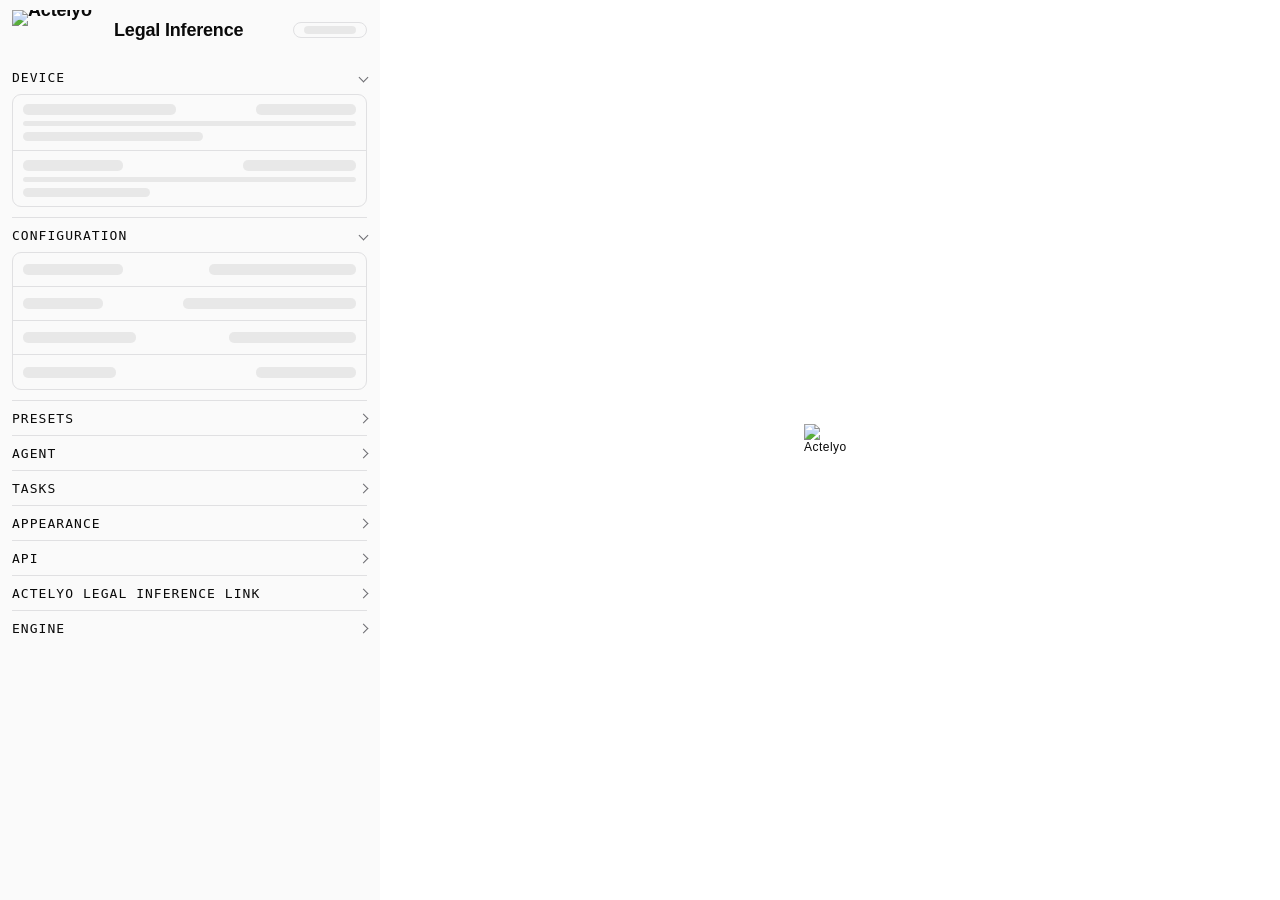
==== internal/ajean/ui/index.html @ d878592f "Integrate Actelyo branding and optional local AI modules" ====
<!doctype html>
<!-- GÉNÉRÉ depuis ui/src/ par tools/assemble-ui (go generate ./internal/ajean) — NE PAS ÉDITER index.html DIRECTEMENT -->
<html lang="fr"><head>
<meta charset="utf-8"><meta name="viewport" content="width=device-width,initial-scale=1,viewport-fit=cover">
<!-- PWA standalone : "Ajouter à l'écran d'accueil" sur iPhone → app plein écran
     SANS la barre d'onglets Safari (indispensable pour enregistrer des démos). -->
<meta name="apple-mobile-web-app-capable" content="yes">
<meta name="mobile-web-app-capable" content="yes">
<meta name="apple-mobile-web-app-status-bar-style" content="black-translucent">
<meta name="apple-mobile-web-app-title" content="Actelyo Legal Inference">
<title>Actelyo Legal Inference</title>
<!-- Favicon (même marque « ajean » que la landing/portail) + icône PWA (écran d'accueil
     iOS). SVG inline pour le favicon, PNG 180×180 en data-URI pour apple-touch-icon
     (iOS n'accepte pas le SVG pour l'icône d'accueil). Aucun fichier externe requis. -->
<link rel="icon" href="/actelyo-logo.png">
<link rel="apple-touch-icon" href="/actelyo-logo.png">
<!-- Manifeste PWA (installabilité Android/desktop + Web Push). iOS s'appuie sur
     les métas apple-* ci-dessus ; le manifeste ne le gêne pas. Servi à la racine
     (web_server.go en local/tunnel, ajean-app sur app.ajean.link). -->
<link rel="manifest" href="manifest.webmanifest">
<!-- Marque le mode PWA AVANT le rendu : la hauteur de coque et le défilement du
     document en dépendent (voir styles.css). ⚠️ On NE PEUT PAS se fier au média
     `display-mode:standalone` : WebKit l'adosse au `display` du MANIFESTE, or cette
     app n'en a pas (elle est en `apple-mobile-web-app-capable`) — en PWA iOS il
     répond donc `browser`. `navigator.standalone` est le signal juste ici ; on
     garde `display-mode` en second pour les PWA Android/desktop à manifeste. -->
<script>try{var pwa=(window.navigator.standalone===true)||(window.matchMedia&&window.matchMedia('(display-mode:standalone)').matches)||(window.matchMedia&&window.matchMedia('(display-mode:fullscreen)').matches);document.documentElement.setAttribute('data-pwa',pwa?'1':'0');}catch(e){document.documentElement.setAttribute('data-pwa','0');}</script>
<!-- Applique le thème AVANT le rendu (pas de flash) : lit le choix persisté. -->
<script>try{var t=localStorage.getItem('ajean-theme')||'light';document.documentElement.setAttribute('data-theme',(t==='dark'||t.endsWith('-dark'))?'dark':'light');['hide-reasoning','hide-tools','fold-tools','hide-side'].forEach(function(k){document.documentElement.setAttribute('data-'+k,localStorage.getItem('ajean-'+k)==='1'?'1':'0')})}catch(e){document.documentElement.setAttribute('data-theme','light');}</script>
<style>
/* ===== Palette =====================================================
   Un seul thème (« Clean ») : noir et blanc, sobre. Deux variantes — claire par
   défaut, sombre via data-theme="dark" sur <html>. Toutes les couleurs de l'UI
   passent par ces variables ; rien d'autre ne code une couleur en dur. */
:root{color-scheme:light;--font:-apple-system,BlinkMacSystemFont,'Segoe UI',Inter,Helvetica,Arial,sans-serif;--mono:ui-monospace,SFMono-Regular,Menlo,Consolas,monospace;--bubble:#f0f0f0;--bg:#ffffff;--panel:#fafafa;--border:#e0e0e2;--text:#0a0a0a;--dim:#6b6b70;--accent:#0a0a0a;--accent-bg:rgba(0,0,0,.05);--row-bg:rgba(0,0,0,.03);--row-bg-on:rgba(0,0,0,.042);--ok:#0a0a0a;--warn:#6b6b6b;--err:#c0392b;--mag:#6b6b6b;--code-bg:#f5f5f5;--danger-bg:#fbeae8;--warn-bg:#f2f2f2;--add:#1a7f37;--add-bg:rgba(26,127,55,.10);--del:#cf222e;--del-bg:rgba(207,34,46,.10)}
[data-theme="dark"]{color-scheme:dark;--bubble:#232326;--bg:#0b0b0c;--panel:#161618;--border:#33333a;--text:#f2f2f4;--dim:#a0a0a8;--accent:#f5f5f5;--accent-bg:rgba(255,255,255,.07);--row-bg:rgba(255,255,255,.04);--row-bg-on:rgba(255,255,255,.055);--ok:#f5f5f5;--warn:#8e8e8e;--err:#f2777a;--mag:#8e8e8e;--code-bg:#000000;--danger-bg:#2e1a19;--warn-bg:#1c1c1c;--add:#4ac26b;--add-bg:rgba(74,194,107,.13);--del:#f85149;--del-bg:rgba(248,81,73,.13)}
/* Safari iOS peint un rectangle gris/noir sur TOUT élément touché (bouton, lien,
   résumé de section, bulle repliable…). C'est un retour tactile par défaut, hors
   de notre charte et impossible à styler : on le coupe. Nos états :active/:focus
   restent, eux, gérés élément par élément. */
*{box-sizing:border-box;-webkit-tap-highlight-color:transparent}
/* ⚠️ overflow:hidden sur html/body est INTERDIT EN PWA (tenté puis retiré le
   2026-07-28) : en PWA iOS, si le document ne peut plus défiler, WebKit décale
   TOUTE la mise en page à l'ouverture du clavier pour montrer le champ actif —
   la carte de saisie se retrouve plaquée en haut de l'écran. Le rebond
   élastique du document est le prix à payer ; il est cosmétique, le clavier
   ne l'est pas.
   Laisser le document défiler se paie cher, et EN PWA AUSSI : la coque y fait
   956 pt (obligatoire pour que la carte atteigne le bas de l'écran) alors que la
   fenêtre de mise en page n'en fait que 894 → il reste 62 pt de document
   défilable en permanence, même avec un fil VIDE, et la carte de saisie — posée
   en bottom:0 dans le body — part avec au lieu de rester collée en bas.
   On coupe donc le défilement du document PARTOUT (2026-07-29). Le fil, lui,
   défile toujours dans #chat, qui borne son rebond (overscroll:contain).
   ⚠️ SI LE CLAVIER iOS SE REMET À TOUT DÉCALER EN PWA, c'est ce overflow:hidden
   qu'il faut rouvrir en premier — c'était le compromis d'origine. */
/* Hauteur de la coque : elle DIFFÈRE entre PWA et navigateur, il faut les deux.
   - PWA (écran d'accueil) : 100vh, et SURTOUT ni 100dvh ni 100%. Mesuré sur
     iPhone (2026-07-28) : la vue web couvre tout l'écran (956 pt — le contenu
     passe bien sous l'horloge), mais la fenêtre de mise en page ne fait que
     894 pt et reste calée en haut. Or 100dvh ET 100% valent tous deux 894 → il
     restait une bande morte de 62 pt (= la zone sûre du haut) en bas de l'écran,
     sous la carte de saisie. 100vh se réfère au GRAND viewport (956) : la seule
     unité juste dans ce cas.
   - Navigateur (barre d'URL + barre d'outils visibles) : 100vh vaut justement ce
     GRAND viewport, donc la coque dépasse la zone réellement visible → le
     document défile alors que le fil est vide, et le bas de la carte de saisie
     (modèle / contexte) est coupé. Ici c'est 100dvh qu'il faut : la hauteur
     visible du moment.
   D'où : 100dvh par défaut, et 100vh UNIQUEMENT en PWA.
   ⚠️ Le tri se fait sur l'attribut html[data-pwa] (pose par le script du <head>),
   PAS sur le media `display-mode:standalone` : WebKit adosse ce media au `display`
   du MANIFESTE, or cette app n'en a pas (elle vit en apple-mobile-web-app-capable).
   En PWA iOS il repond donc `browser`, la branche navigateur s'appliquait, et la
   bande morte de 62 pt sous la carte de saisie etait de retour (constate le
   2026-07-29).
   ⚠️ Ne pas y ajouter overflow:hidden : voir plus haut, ça casse le clavier iOS. */
body{margin:0;font-family:var(--font);background:var(--bg);color:var(--text);height:100vh;height:100dvh;overscroll-behavior:none;display:flex;font-size:14px}
html[data-pwa="1"] body{height:100vh}
/* Seul #chat défile ; le document, lui, est figé (cf. l'avertissement ci-dessus).
   Exception PWA : on lui rend son défilement, sinon le clavier iOS casse tout. */
html,body{overflow:hidden}
/* PWA plein écran (viewport-fit=cover) : on décale le contenu des bords pour ne
   pas passer sous l'encoche / la barre système / l'indicateur d'accueil. Les
   env(safe-area-inset-*) valent 0 hors PWA, donc aucun impact ailleurs.
   ⚠️ PAS de padding-bas ici : le composer est posé en bottom:0 DANS le body, donc
   une marge basse le décollerait du bord de l'écran et laisserait une bande de
   fond visible sous la carte (visible seulement en PWA, où l'inset vaut ~34 px).
   L'indicateur d'accueil est esquivé bloc par bloc, en padding INTERNE. */
body{padding:env(safe-area-inset-top) env(safe-area-inset-right) 0 env(safe-area-inset-left)}
/* Listes déroulantes : la LISTE ouverte n'hérite pas du fond de son <select>.
   Plusieurs de nos select sont en background:transparent + color clair (chevron
   discret) : en thème sombre, le navigateur peignait donc du texte clair sur le
   fond blanc par défaut de la liste — illisible (signalé sur « Cache KV », mais
   ça touchait TOUTES les listes déroulantes en sombre). On habille donc les
   <option> eux-mêmes ; color-scheme (posé sur <html>) ne suffit pas dès que le
   select porte des couleurs explicites. */
select{color-scheme:inherit}
option,optgroup{background:var(--panel);color:var(--text)}
.side{width:320px;border-right:1px solid var(--border);padding:16px;padding-bottom:calc(16px + env(safe-area-inset-bottom));overflow-y:auto;flex-shrink:0}
.main{flex:1;display:flex;flex-direction:column;min-width:0}
#menubtn{display:none;position:fixed;top:calc(10px + env(safe-area-inset-top));left:calc(10px + env(safe-area-inset-left));z-index:20;background:var(--panel);border:1px solid var(--border);color:var(--text);width:40px;height:40px;border-radius:6px;font-size:18px;cursor:pointer;touch-action:manipulation}
#backdrop{display:none;position:fixed;inset:0;background:rgba(0,0,0,.5);z-index:10}
/* Pastille « installation en cours » : suit exactement les règles d'affichage
   du bouton ☰ (elle ne sert que quand le panneau est en tiroir, donc caché). */
#lc-chip{display:none;align-items:center;gap:6px;position:fixed;top:calc(10px + env(safe-area-inset-top));left:calc(58px + env(safe-area-inset-left));z-index:20;max-width:60vw;background:var(--panel);border:1px solid var(--accent);color:var(--accent);height:40px;padding:0 12px;border-radius:6px;font-size:12px;cursor:pointer}
#lc-chip .lc-chip-lbl{overflow:hidden;text-overflow:ellipsis;white-space:nowrap}
#lc-chip .lc-chip-x{flex:none;font-weight:700}
#lc-chip.failed{border-color:var(--err);color:var(--err)}
@media (max-width:720px){
  .side{position:fixed;inset:0 auto 0 0;width:80%;max-width:320px;z-index:15;transform:translateX(-100%);transition:transform .2s;background:var(--bg);padding-top:calc(16px + env(safe-area-inset-top));padding-left:calc(16px + env(safe-area-inset-left))}
  .side.open{transform:translateX(0)}
  #menubtn,#backdrop.open{display:block}
  #lc-chip:not([hidden]){display:flex}
  body.drawer-open #menubtn,body.drawer-open #lc-chip{display:none}
  .main{width:100%}
  #chat{padding:60px 8px 12px}
  .msg{max-width:92%}
  #chat .msg.assistant,#chat .msg.reasoning{max-width:100%}
  #inputbar{padding:8px;gap:4px}
  #send,#stop{width:36px;padding:0}
  /* Petit écran (menu replié en tiroir) : on masque l'aide clavier — inutile et
     ça prend de la place. Elle reste visible sur desktop. */
  #sendhint{display:none}
  /* …sauf quand elle annonce que le modèle charge : là c'est une information
     d'état, pas un rappel de raccourci. */
  #sendhint.waiting{display:block}
}
/* Desktop : menu plus large et bulles (badges) un peu plus grosses. */
@media (min-width:721px){
  .side{width:380px}
  .preset-meta .ctag,.preset-meta .qtag,.preset-meta .rtag,.preset-meta .btag,.preset-meta .captag{font-size:11px;padding:2px 9px;border-radius:9px}
  .preset-meta .ctag svg,.preset-meta .rtag svg,.preset-meta .btag svg{width:11px;height:11px}
  /* Sur desktop (tags en 11px), 1.35em ferait des icônes trop grosses : on les
     ramène à 1.2em pour qu'elles épousent la hauteur du texte. Mobile inchangé. */
  .preset-meta .captag svg{width:1.2em;height:1.2em}
}
h1{margin:0;font-size:18px;color:var(--accent)}
/* Logo : « AJEAN » dessiné en pixels (SVG 4x5 par lettre, trait d'un module). Le « A »
   reste un bloc à part : il apparaît en glissant quand le mode agent est actif. */
#brand{display:inline-flex;align-items:center}
#brand svg{height:10px;width:auto;display:block;shape-rendering:crispEdges;fill:currentColor}
#brand-word{display:inline-flex;color:var(--accent)}
#ver{font-size:10px;font-weight:400;color:var(--dim);margin-left:7px;letter-spacing:0;align-self:flex-end;line-height:1;position:relative;top:1px}
.sidehead{display:flex;align-items:center;justify-content:space-between;gap:8px;margin-bottom:18px}
/* pastille d'état service, en haut à droite de la barre latérale */
.statuspill{display:inline-flex;align-items:center;gap:6px;font-size:11px;padding:3px 10px;border-radius:999px;border:1px solid var(--border);background:var(--panel);color:var(--dim);font-weight:600;white-space:nowrap;cursor:pointer}
.statuspill.ok{color:var(--ok);border-color:color-mix(in srgb,var(--ok) 45%,transparent);background:color-mix(in srgb,var(--ok) 12%,transparent)}
.statuspill.err{color:var(--err);border-color:color-mix(in srgb,var(--err) 45%,transparent);background:color-mix(in srgb,var(--err) 12%,transparent)}
.statuspill.loading{color:var(--warn);border-color:color-mix(in srgb,var(--warn) 45%,transparent);background:color-mix(in srgb,var(--warn) 12%,transparent)}
.statuspill.loading .dot{animation:pulse 1s ease-in-out infinite}
@keyframes pulse{0%,100%{opacity:1}50%{opacity:.25}}
.statuspill .dot{width:7px;height:7px;border-radius:50%;background:currentColor}
/* en-tête + bouton d'ajout de skill (toujours visible) */
.skillshead{display:flex;align-items:center;justify-content:space-between;margin:12px 0 5px}
.skillshead>span{font-size:11.5px;color:var(--dim);font-weight:600}
.addbtn{font-size:11px;padding:4px 11px;background:var(--panel);color:var(--dim);border:1px solid var(--border);border-radius:999px;cursor:pointer;line-height:1.3;letter-spacing:.02em}
.addbtn:hover{border-color:var(--dim);color:var(--text);background:var(--accent-bg)}
.mem-count{font-size:10px;color:var(--dim);font-weight:400;letter-spacing:0;text-transform:none;font-family:var(--font);margin-left:4px}
/* Titre de sous-section (Mémoire / Accès internet) : simple libellé, PAS de trait
   (le trait est réservé aux sections principales — cf. `details`). La séparation
   visuelle vient de la carte de lignes qui suit (.slist). */
/* Barre « Voir la mémoire » : libellé à gauche, bouton « + ajouter » à droite.
   Pas de chevron : la liste s'ouvre sous la ligne, ça se voit. */
.pages-bar{display:flex;align-items:center;gap:8px;cursor:pointer;user-select:none;padding:7px 0;margin-top:4px}
.pages-bar .pages-title{font-size:11.5px;color:var(--dim);font-weight:600}
.pages-bar .addbtn{margin-left:auto}
.mem-search{width:100%;box-sizing:border-box;background:var(--panel);color:var(--text);border:1px solid var(--border);border-radius:6px;padding:5px 9px;font:inherit;font-size:12px;margin:0 0 6px}
.mem-search:focus{outline:none;border-color:var(--accent)}
.mem-list{max-height:240px;overflow-y:auto;overscroll-behavior:contain}
.mem-more{font-size:11px;color:var(--dim);text-align:center;padding:6px 0 2px}
.ask-overlay{position:fixed;inset:0;background:rgba(0,0,0,.45);z-index:60;display:flex;align-items:center;justify-content:center;padding:20px}
.ask-box{background:var(--bg);border:1px solid var(--border);border-radius:10px;width:100%;max-width:420px;padding:20px;box-shadow:0 12px 40px rgba(0,0,0,.18)}
.ask-title{font-size:15px;font-weight:600;color:var(--text);margin-bottom:8px}
.ask-msg{font-size:13px;color:var(--dim);line-height:1.5;white-space:pre-wrap;word-break:break-word}
.ask-input{width:100%;box-sizing:border-box;margin-top:12px;background:var(--panel);color:var(--text);border:1px solid var(--border);border-radius:6px;padding:9px 11px;font:inherit;font-size:13px}
.ask-input:focus{outline:none;border-color:var(--accent)}
.ask-actions{display:flex;justify-content:flex-end;gap:8px;margin-top:18px}
.ask-actions button{margin:0;padding:7px 16px}
.ask-ok{border-color:var(--accent);color:var(--accent)}
.ask-ok.danger{border-color:var(--err);color:var(--err)}
#brand-a{display:inline-flex;line-height:0;color:var(--text);margin-right:2px}
/* Mode agent : le A passe en couleur d'accent (il était masqué hors agent,
   la marque se lisant alors « AJEAN »). L'état agent reste signalé par sa
   pastille dans les réglages. */
#brand.agent #brand-a{color:var(--accent)}
/* interrupteur (switch) */
/* Sous-groupe du mode agent (Mémoire, Accès internet, Serveurs MCP, Paramètres).
   MÊME grammaire que « Machine » ou « Apparence » : étiquette de groupe NUE
   au-dessus, puis UNE carte .slist qui porte toutes les lignes. Auparavant
   chaque sous-groupe était une carte qui embarquait son propre titre et du
   contenu libre aux marges variables — quatre îlots décollés au lieu d'une
   colonne régulière. Le grisé « agent désactivé » se pose sur le GROUPE
   (étiquette comprise), plus sur la carte seule. */
.gated-group{margin:0 0 10px;transition:opacity .15s}
.gated-group.gated{opacity:.4;pointer-events:none;filter:grayscale(.4)}
/* Gate d'UNE ligne (ex. compactage/machines dans « Paramètres ») : même effet que
   le groupe, mais appliqué à la .switchrow seule pour qu'une ligne voisine non gatée
   (la notification) reste pleinement active dans la même carte. */
.switchrow.gated{opacity:.4;pointer-events:none;filter:grayscale(.4);transition:opacity .15s}
.switch{position:relative;display:inline-block;width:36px;height:20px;flex:none}
.switch input{position:absolute;opacity:0;width:0;height:0}
/* Piste décochée : un gris franc (pas --border), sinon le pavé blanc ne se
   détache pas du rail en mode clair. Même teinte que .pe-sl. */
.switch .slider{position:absolute;inset:0;background:color-mix(in srgb,var(--dim) 55%,transparent);border-radius:999px;transition:background .25s ease}
.switch .slider::before{content:"";position:absolute;width:14px;height:14px;left:3px;top:3px;background:#fff;border-radius:50%;transition:transform .25s ease;box-shadow:0 1px 2px rgba(0,0,0,.25)}
.switch input:checked + .slider{background:var(--accent)}
.switch input:checked + .slider::before{transform:translateX(16px);background:var(--bg)}
.switch input:focus-visible + .slider{box-shadow:0 0 0 2px var(--bg),0 0 0 4px var(--accent)}
h2{margin:20px 0 8px;font-size:11px;color:var(--dim);text-transform:uppercase;letter-spacing:.1em;font-weight:600}
details>summary::-webkit-details-marker{display:none}
/* Bouton « + » d'ajout de preset (dans la barre de titre, à côté du chevron).
   La croix est DESSINÉE (deux filets via ::before/::after) et non un glyphe « + »
   texte, qui se posait de travers et changeait de largeur selon la police — même
   raison que .iconbtn. Petit carré arrondi, centrage parfait par fl<->box, discret
   au repos (couleur atténuée, fond du panneau) et accent au survol. */
.preset-add{display:none;position:relative;flex:none;box-sizing:border-box;
  width:24px;height:24px;padding:0;margin:0 6px 0 0;font-size:0;
  background:var(--panel);color:var(--dim);border:1px solid var(--border);border-radius:7px;
  cursor:pointer;transition:border-color .15s ease,color .15s ease,background .15s ease}
/* Bouton wifi « API externe » : même gabarit que le +, placé juste à sa gauche.
   La marge auto pousse le duo (wifi + le +) contre le bord droit du résumé. */
.preset-ext{display:none;align-items:center;justify-content:center;flex:none;box-sizing:border-box;
  width:24px;height:24px;padding:0;margin:0 -3px 0 auto;
  background:var(--panel);color:var(--dim);border:1px solid var(--border);border-radius:7px;
  cursor:pointer;transition:border-color .15s ease,color .15s ease,background .15s ease}
.preset-ext:hover{border-color:var(--accent);color:var(--accent);background:var(--accent-bg)}
.preset-ext:active{transform:scale(.92)}
details[open]>summary>.preset-ext{display:inline-flex}
/* Icône wifi devant le nom d'un preset externe dans la liste. */
.preset-wifi{display:inline-flex;align-items:center;margin-right:5px;color:var(--accent);vertical-align:-2px}
/* ── Modal Mémoire ─────────────────────────────────────────────────────────── */
.mem-head-title{display:flex;align-items:center;gap:8px}
.mem-head-ic{flex:none;color:var(--accent)}
/* Espacement piloté par des marges EXPLICITES (gap:0) : le rythme vertical est
   ainsi maîtrisé bloc par bloc, généreux, sans dépendre d'un gap uniforme. */
#mem-modal .modal-body{display:flex;flex-direction:column;gap:0;padding:20px}
.mem-intro{font-size:12.5px;line-height:1.55;margin:0 0 18px;color:var(--dim)}
/* Sélecteur de mode mémoire : cartes-lignes (icône ronde + titre + sous-titre +
   pastille radio). Un rail horizontal écrasait les libellés ; une simple liste
   faisait « stagiaire ». Ligne active : liseré accent, fond légèrement teinté,
   icône pleine accent, pastille radio remplie. */
.mem-seg{display:flex;flex-direction:column;gap:8px;margin:0 0 12px}
.mem-opt{position:relative;display:flex;align-items:center;gap:12px;padding:11px 13px;border:1px solid var(--border);
  border-radius:12px;cursor:pointer;background:var(--panel);
  transition:border-color .15s ease,background .15s ease,transform .06s ease}
.mem-opt:hover{border-color:var(--dim)}
.mem-opt:active{transform:scale(.994)}
.mem-opt:has(input:checked){border-color:var(--accent);background:var(--accent-bg)}
.mem-opt input{position:absolute;opacity:0;width:0;height:0;pointer-events:none}
/* Icône sans cadre (un fond de pastille faisait un carré grisâtre plus sombre que
   la carte). Juste le trait, en --dim, qui passe à --accent quand sélectionné. */
.mem-ic{flex:0 0 auto;width:22px;display:grid;place-items:center;color:var(--dim);transition:color .15s ease}
.mem-opt:has(input:checked) .mem-ic{color:var(--accent)}
.mem-ic svg{width:20px;height:20px}
.mem-body{flex:1;min-width:0;display:flex;flex-direction:column;gap:2px}
.mem-opt-t{font-size:13.5px;font-weight:600;color:var(--text);line-height:1.2}
.mem-opt:has(input:checked) .mem-opt-t{color:var(--accent)}
.mem-opt-d{font-size:11.5px;line-height:1.35;color:var(--dim)}
.mem-radio{flex:0 0 auto;width:18px;height:18px;border-radius:50%;border:2px solid var(--border);
  display:grid;place-items:center;transition:border-color .15s ease}
.mem-opt:has(input:checked) .mem-radio{border-color:var(--accent)}
.mem-radio::after{content:"";width:8px;height:8px;border-radius:50%;background:var(--accent);
  transform:scale(0);transition:transform .15s ease}
.mem-opt:has(input:checked) .mem-radio::after{transform:scale(1)}
.mem-note{font-size:11px;color:var(--dim);margin:0 2px 20px}
/* Nom du projet consulté quand on ouvre la mémoire d'un AUTRE projet (pastille). */
.mem-proj:not(:empty){margin-left:8px;padding:2px 8px;border:1px solid var(--border);border-radius:999px;
  font-size:11px;font-weight:600;color:var(--dim)}
.mem-pages-head{display:flex;align-items:center;justify-content:space-between;gap:10px;margin:0 0 14px;
  padding-top:18px;border-top:1px solid var(--border)}
.mem-pages-title{font-size:11px;text-transform:uppercase;letter-spacing:.07em;color:var(--dim);font-weight:600}
.mem-add-btn{display:inline-flex;align-items:center;gap:6px;flex:none;margin:0;padding:8px 13px;font-size:12.5px;font-weight:600;
  border-radius:9px;border:1px solid var(--border);background:transparent;color:var(--accent);cursor:pointer;
  transition:border-color .12s ease,background .12s ease}
.mem-add-btn svg{flex:none}
.mem-add-btn:hover{border-color:var(--accent);background:color-mix(in srgb,var(--accent) 12%,transparent)}
.mem-add-btn:active{transform:scale(.96)}
#mem-modal .mem-search{width:100%;box-sizing:border-box;margin:0 0 14px;padding:10px 12px}
#mem-modal .mem-list{display:flex;flex-direction:column;gap:10px;max-height:44vh;overflow:auto;margin:0;padding:2px 0}
#mem-modal .mem-list>.muted{font-size:12px;padding:18px 2px;text-align:center}
.mem-item{display:flex;align-items:center;gap:13px;padding:14px 16px;border:1px solid var(--border);border-radius:13px;
  background:transparent;cursor:pointer;transition:border-color .12s ease,background .12s ease}
.mem-item:hover{border-color:var(--accent);background:color-mix(in srgb,var(--accent) 6%,transparent)}
.mem-item-ic{flex:none;display:flex;align-items:center;color:var(--dim)}
.mem-item:hover .mem-item-ic{color:var(--accent)}
.mem-item-main{flex:1;min-width:0}
.mem-item-name{font-size:13.5px;font-weight:600;color:var(--text);white-space:nowrap;overflow:hidden;text-overflow:ellipsis;line-height:1.35}
.mem-item-desc{font-size:11.5px;color:var(--dim);white-space:nowrap;overflow:hidden;text-overflow:ellipsis;margin-top:4px;line-height:1.4}
/* Le ⋮ des pages mémoire : les règles de révélation de .sess-menu-btn ciblent
   .sess-row, pas .mem-item → il restait à opacity:0 (invisible sur desktop). On le
   montre en permanence (discret), plein au survol / focus. */
.mem-item .sess-menu-btn{flex:none;margin-left:2px;opacity:.55}
.mem-item:hover .sess-menu-btn,.mem-item:focus-within .sess-menu-btn{opacity:1}
.preset-add::before,.preset-add::after{content:"";position:absolute;top:50%;left:50%;
  background:currentColor;border-radius:1px}
.preset-add::before{width:10px;height:1.5px;transform:translate(-50%,-50%)}
.preset-add::after{width:1.5px;height:10px;transform:translate(-50%,-50%)}
.preset-add:hover{border-color:var(--accent);color:var(--accent);background:var(--accent-bg)}
.preset-add:active{transform:scale(.92)}
details[open]>summary>.preset-add{display:inline-flex}
.tag{display:inline-block;padding:2px 8px;border-radius:10px;font-size:11px;background:var(--panel);border:1px solid var(--border)}
.tag.ok{color:var(--ok);border-color:var(--ok)}
.tag.err{color:var(--err);border-color:var(--err)}
button{background:var(--panel);color:var(--text);border:1px solid var(--border);border-radius:6px;padding:6px 10px;font:inherit;cursor:pointer;margin:2px}
button:hover{border-color:var(--accent);color:var(--accent)}
button:disabled{opacity:.5;cursor:not-allowed}
.row{display:flex;gap:4px;flex-wrap:wrap}
.preset{display:flex;align-items:center;justify-content:space-between;gap:6px;padding:6px 10px;border:1px solid var(--border);border-radius:6px;margin:4px 0;cursor:pointer;background:var(--panel)}
.preset:hover{border-color:var(--accent)}
.preset.active{border-color:var(--accent);color:var(--accent);border-width:1.5px;padding:5.5px 9.5px}
.preset>span{flex:1;min-width:0;overflow:hidden;text-overflow:ellipsis;white-space:nowrap}
.preset>button{flex-shrink:0}
/* Liste de lignes cliquables (presets, pages mémoire) posée à fleur de carte :
   une pile de petites cartes bordées faisait « trop de carrés » là où le reste
   du menu aligne des lignes séparées par un filet. L'actif se signale par un
   voile et un liseré à gauche, plus par un cadre propre. */
.rowlist>.preset{border:0;border-radius:0;margin:0;padding:6px 10px;background:transparent}
.rowlist>.preset:not(:last-child){border-bottom:1px solid var(--border)}
.rowlist>.preset:hover{background:var(--row-bg)}
.rowlist>.preset.active{position:relative;background:var(--row-bg-on);color:var(--text);font-weight:600}
/* La carte (.slist) laisse volontairement déborder son contenu (menus), elle ne
   rogne donc pas ses coins : c'est la LIGNE de bord qui porte l'arrondi, sinon
   le voile dépasse l'angle de la carte. */
.rowlist:first-child>.preset:first-child{border-radius:8px 8px 0 0}
.rowlist:last-child>.preset:last-child{border-radius:0 0 8px 8px}
.rowlist:first-child:last-child>.preset:only-child{border-radius:8px}
/* Liseré de gauche : un trait DROIT (pas un arc) qui court sur TOUTE la hauteur
   de la ligne. Donc pas de box-shadow interne (l'arrondi le courberait) mais un
   élément à part, aux bords francs, que l'arrondi de la ligne de bord se
   contente de ROGNER — il se perd dans l'angle au lieu de le suivre. */
.rowlist>.preset{overflow:hidden}
.rowlist>.preset.active::before,.rowlist>.preset.pending::before{content:"";position:absolute;
  left:0;top:0;bottom:0;width:3px;background:var(--text)}
/* La liste est REDESSINÉE à chaque rafraîchissement : une transition ne jouerait
   pas (l'élément vient de naître), d'où des @keyframes d'entrée. Le liseré entre
   en glissant depuis la gauche, le voile et la puce arrivent en fondu.
   ⚠️ Elles ne sont posées QUE via .sel-anim, classe mise par loadPresets le seul
   redessin où la sélection a bougé : sans ça elles repartaient à chaque
   rafraîchissement et la puce clignotait en continu. */
@keyframes bar-in{from{transform:translateX(-100%)}to{transform:translateX(0)}}
@keyframes row-in{from{background:transparent}}
@keyframes dot-in{from{opacity:0;transform:scale(.3)}to{opacity:1;transform:scale(1)}}
.sel-anim.active::before,.sel-anim.pending::before{animation:bar-in .26s cubic-bezier(.2,.7,.3,1) both}
.rowlist>.preset.sel-anim.active,.rowlist>.preset.sel-anim.pending{animation:row-in .26s ease-out both}
.sel-anim .preset-dot{animation:dot-in .26s cubic-bezier(.2,1.5,.5,1) both}
/* Bascule en cours : la ligne visée s'allume DÉJÀ (le clic doit se voir tout de
   suite), mais sa barre reste EN RETRAIT — même blanc, opacité plus basse, et
   elle respire. Le service met plusieurs secondes à redémarrer : la barre pleine
   (plus la puce) est réservée au preset vraiment actif. */
.rowlist>.preset.pending{position:relative;background:var(--row-bg);color:var(--text);font-weight:600}
.rowlist>.preset.pending::before{animation:bar-breathe 1.5s ease-in-out infinite}
.rowlist>.preset.sel-anim.pending::before{
  animation:bar-in .26s cubic-bezier(.2,.7,.3,1) both,bar-breathe 1.5s ease-in-out .26s infinite}
@keyframes bar-breathe{0%,100%{opacity:.5}50%{opacity:.2}}
/* Ligne à deux étages (titre + étiquettes) : l'interligne interne suffit, on
   resserre donc le haut et le bas. */
.rowlist>.preset .preset-meta{margin-top:4px}
/* Messages et « voir plus » de la liste : alignés sur le retrait des lignes. */
.rowlist>.muted,.rowlist>.mem-more{padding:9px 10px}
.preset-info{flex:1;min-width:0}
.preset-name{min-width:0;overflow-wrap:anywhere;word-break:break-word}
/* Puce du preset actif : disque dessiné en CSS (le caractère « ● » dépend de la
   police du système — plus petit et plus bas sous Windows que sous macOS). */
.preset-dot{display:inline-block;width:7px;height:7px;border-radius:50%;
  background:currentColor;margin:0 7px 0 0;flex-shrink:0;
  /* ⚠️ PAS `vertical-align:middle` : ce mot-clé se cale sur la HAUTEUR D'X de la
     police, qui n'est pas la même d'un système à l'autre (Segoe UI sous Windows
     vs SF sous macOS) — la puce tombait trop bas sur PC. Un décalage EN LONGUEUR
     part de la ligne de base et ne dépend que de la taille de texte : même
     rendu partout. .34em ≈ milieu des capitales, moins la moitié du disque. */
  vertical-align:calc(.34em - 3.5px)}
/* Icône d'engrenage : centrée verticalement sur la ligne (sa silhouette ronde se
   lit bien au milieu de son coin, là où le crayon penché tirait de travers). */
.preset-edit{flex-shrink:0;display:inline-flex;align-items:center;justify-content:center;
  margin:0 -2px 0 0;padding:4px;line-height:0;background:transparent;border:none;opacity:.55}
.preset-edit:hover{opacity:1;color:var(--accent);background:transparent}
.preset-meta{display:flex;align-items:center;gap:6px;margin-top:3px;flex-wrap:wrap}
.ctag{flex-shrink:0;display:inline-flex;align-items:center;gap:3px;font-size:9px;padding:1px 6px;border:1px solid var(--border);color:var(--dim);border-radius:8px;letter-spacing:.03em}
.qtag{flex-shrink:0;font-size:9px;padding:1px 6px;border:1px solid var(--border);color:var(--dim);border-radius:8px;letter-spacing:.03em;text-transform:uppercase}
.rtag{flex-shrink:0;display:inline-flex;align-items:center;gap:3px;font-size:9px;padding:1px 6px;border:1px solid var(--border);color:var(--dim);border-radius:8px;letter-spacing:.03em}
.btag{flex-shrink:0;display:inline-flex;align-items:center;gap:3px;font-size:9px;padding:1px 6px;border:1px solid var(--border);color:var(--dim);border-radius:8px;letter-spacing:.03em}
/* Bulle « capacités » : regroupe les icônes vision (œil) et raisonnement (ampoule)
   d'un preset, dans une pastille au même style que les autres tags (issue #35). */
.captag{flex-shrink:0;display:inline-flex;align-items:center;gap:5px;font-size:9px;padding:1px 6px;border:1px solid var(--border);color:var(--dim);border-radius:8px}
/* Caractère invisible : donne à la bulle la MÊME hauteur de ligne de texte que
   les autres tags, indépendamment de la taille de l'icône (qui reste centrée). */
.captag::before{content:"\200b";margin-right:-5px}
/* Icônes dimensionnées en em : elles suivent le font-size du tag (9px base, 11px
   desktop via la media query) → la bulle a EXACTEMENT la même hauteur que les
   autres tags, qui eux se dimensionnent au texte. */
.captag svg{display:block;width:1.35em;height:1.35em}
/* Réordonnancement des presets (SortableJS). Le clone qui suit le curseur est
   bien mis en avant (fond + ombre + contour accent) ; l'emplacement cible reste
   discret pour montrer où ça va tomber. */
.preset-drag{cursor:grabbing;background:var(--row-bg-on);border:none;border-radius:6px;box-shadow:0 6px 18px rgba(0,0,0,.35);outline:none;opacity:1}
.preset-ghost{opacity:.35}
.preset-chosen{cursor:grabbing}
/* Petit « ? » d'aide : bulle au survol/clic au lieu d'un pavé de texte permanent. */
.help{display:inline-flex;align-items:center;justify-content:center;width:15px;height:15px;margin-left:6px;flex-shrink:0;font-size:10px;font-weight:600;line-height:1;color:var(--dim);border:1px solid var(--border);border-radius:50%;cursor:help;user-select:none;vertical-align:middle}
.help:hover{color:var(--accent);border-color:var(--accent)}
/* La bulle est ancrée à la ligne (.switchrow position:relative), pas au « ? »,
   pour rester alignée au bord gauche du panneau et ne pas déborder. */
.help>.tip{display:none;position:absolute;z-index:40;left:0;right:0;top:calc(100% + 2px);padding:8px 10px;background:var(--bg);border:1px solid var(--border);border-radius:6px;font-size:11px;font-weight:400;line-height:1.4;color:var(--text);box-shadow:0 4px 16px rgba(0,0,0,.15);white-space:normal;text-align:left;text-transform:none;letter-spacing:normal;font-family:var(--font);cursor:auto}
.help:hover>.tip,.help:focus>.tip,.help.open>.tip{display:block}
.kv{display:flex;justify-content:space-between;gap:10px;padding:9px 12px;border-bottom:1px solid var(--border);font-size:13px;min-height:38px;align-items:center}
.kv span:first-child{color:var(--text);flex-shrink:0}
.kv:last-child{border-bottom:0}
/* direction:rtl tronque par la GAUCHE (on garde la fin d'un chemin long), mais
   inversait l'ordre des groupes : « 18,2 / 24 Go » s'affichait « Go 24 / 18,2 ».
   unicode-bidi:plaintext rend chaque valeur dans son sens naturel tout en
   gardant l'ancrage à droite. */
.kv span:last-child{overflow:hidden;text-overflow:ellipsis;white-space:nowrap;direction:rtl;unicode-bidi:plaintext;text-align:right;min-width:0;color:var(--dim)}
.bar{height:5px;background:var(--border);border-radius:3px;overflow:hidden;margin:0}
.bar>div{height:100%;background:var(--accent)}
#chat{flex:1;min-height:0;overflow-y:auto;overscroll-behavior:contain;padding:20px;display:flex;flex-direction:column;gap:14px}
:root{--col:max(20px,calc(50% - 450px))}
@media (max-width:720px){#chat{padding:60px 8px 12px}}
.msg{max-width:80%;padding:10px 14px;border-radius:10px;white-space:pre-wrap;word-wrap:break-word;line-height:1.45}
.msg.assistant,.msg.reasoning{white-space:normal}
.msg .body{overflow-wrap:anywhere;word-break:break-word}
.msg.user{align-self:flex-end;background:var(--bubble);color:var(--text)}
.msg.user .label{color:var(--dim)}
.msg.assistant{align-self:flex-start;background:var(--panel);border:1px solid var(--border)}
.msg.assistant.errmsg{border-color:rgba(248,81,73,.55);background:rgba(248,81,73,.08);color:var(--err)}
.msg .body>*{margin:1em 0}
.msg .body>*:first-child{margin-top:0}
.msg .body>*:last-child{margin-bottom:0}
.msg .body h1,.msg .body h2,.msg .body h3,.msg .body h4{font-weight:600;line-height:1.25;margin:1.2em 0 .5em}
.msg .body h1{font-size:1.3em} .msg .body h2{font-size:1.15em} .msg .body h3{font-size:1em} .msg .body h4{font-size:.95em}
.msg .body ul,.msg .body ol{padding-left:1.4em}
.msg .body li{margin:.15em 0}
.msg .body li>p{margin:0}
.msg.assistant .body code{background:var(--code-bg);padding:1px 5px;border-radius:3px;font-size:.9em;overflow-wrap:anywhere;word-break:break-word}
.msg.assistant .body pre,.msg.reasoning .body pre{position:relative;background:var(--code-bg);border:1px solid var(--border);border-radius:6px;padding:10px;overflow-x:auto;max-width:100%;margin:.5em 0}
.copybtn{position:absolute;bottom:6px;right:6px;font-size:11px;padding:3px 8px;margin:0;background:var(--panel);border:1px solid var(--border);color:var(--dim);border-radius:5px;opacity:.5;transition:opacity .15s,color .15s}
.msg.assistant .body pre:hover .copybtn,.msg.reasoning .body pre:hover .copybtn,.msg.tool .body pre:hover .copybtn{opacity:1}
.copybtn:hover{border-color:var(--accent);color:var(--accent)}
.copybtn.done{color:var(--ok);border-color:var(--ok);opacity:1}
.msg.assistant .body pre code,.msg.reasoning .body pre code{background:transparent;padding:0;font-size:.85em;line-height:1.4}
.msg.assistant .body blockquote{border-left:3px solid var(--border);padding:0 0 0 10px;margin:.4em 0;color:var(--dim)}
.msg.assistant .body a{color:var(--accent);text-decoration:none}
.msg.assistant .body a:hover{text-decoration:underline}
.msg.assistant .body table{border-collapse:collapse;margin:.5em 0}
.msg.assistant .body th,.msg.assistant .body td{border:1px solid var(--border);padding:4px 8px}
.msg.assistant .body hr{border:none;border-top:1px solid var(--border);margin:.6em 0}
#scrollbtn{position:absolute;bottom:80px;right:20px;background:var(--panel);border:1px solid var(--border);color:var(--accent);width:36px;height:36px;border-radius:50%;cursor:pointer;display:none;font-size:16px;z-index:5}
#scrollbtn.show{display:block}
.msg.reasoning{align-self:flex-start;background:transparent;border:1px dashed var(--border);color:var(--mag);font-size:12px;max-width:90%;overflow-wrap:anywhere;word-break:break-word}
.msg.tool{align-self:flex-start;background:transparent;border:1px dashed var(--border);max-width:90%;white-space:normal;padding:8px 12px;font-size:12px;overflow-wrap:anywhere;word-break:break-word}
.msg.tool .tool-head{font-size:12px;color:var(--accent);font-weight:600;margin-bottom:6px}
/* ===== Diff des écritures (outil edit / mémoire) ==================
   Lignes ajoutées en vert, retirées en rouge, contexte neutre. Les couleurs
   viennent de variables : chaque thème peut les ajuster (clair vs sombre). */
.msg.tool pre.diff{display:block;padding:0;overflow-x:auto;background:var(--code-bg)}
.msg.tool pre.diff .dl{display:block;padding:1px 10px;white-space:pre-wrap;word-break:break-word;color:var(--dim)}
.msg.tool pre.diff .dl.add{color:var(--add);background:var(--add-bg)}
.msg.tool pre.diff .dl.del{color:var(--del);background:var(--del-bg)}
/* Marqueur +/- dans sa propre gouttière, séparé du texte (évite le « + - » collé
   sur une ligne dont le contenu commence par une puce « - »). */
.msg.tool pre.diff .dl .op{display:inline-block;width:1.2em;flex:0 0 auto;opacity:.5;user-select:none;text-align:left}
.msg.tool pre.diff .dl .tx{white-space:pre-wrap}
/* Écriture en direct : le bloc se remplit ligne à ligne pendant que le modèle
   tape. Seule la dernière ligne est en fondu (.fresh) — animer tout le bloc à
   chaque nouvelle ligne le ferait clignoter. Hauteur bornée + scroll auto en
   bas (voir 08-chat-render.js) pour qu'un long script ne pousse pas le fil. */
.msg.tool pre.diff.live .dl.fresh{animation:difffresh .18s ease-out}
@keyframes difffresh{from{opacity:0;transform:translateY(2px)}to{opacity:1;transform:none}}
@media (prefers-reduced-motion:reduce){.msg.tool pre.diff.live .dl.fresh{animation:none}}
.diff-count{margin-left:8px;letter-spacing:0;text-transform:none}
.diff-count .a{color:var(--add)}
.diff-count .d{color:var(--del)}
.msg.tool .tool-sub{font-size:10px;color:var(--dim);text-transform:uppercase;letter-spacing:.1em;margin:8px 0 4px}
.msg.tool pre{position:relative;background:var(--code-bg);border:1px solid var(--border);border-radius:6px;padding:8px 10px;overflow:auto;margin:0;max-height:280px}
.msg.tool pre code{background:transparent;padding:0;font-size:.82em;line-height:1.4;white-space:pre}
.msg.tool .tool-caret{color:var(--accent);animation:toolblink 1s step-end infinite}
.msg.tool .tool-wait{font-size:12px;color:var(--dim);margin-top:8px;animation:toolblink 1.2s ease-in-out infinite}
@keyframes toolblink{0%,100%{opacity:.45}50%{opacity:1}}
/* Indicateur « le modèle travaille » : UN seul point qui pulse (grossit et
   rétrécit), à l'endroit où l'assistant va écrire. La progression détaillée
   (chrono, tokens, vitesse) vit dans la ligne d'état persistante #genstatus. */
.msg.typing{display:inline-flex;gap:8px;align-items:center;padding:14px 16px}
.msg.typing .dot{width:8px;height:8px;border-radius:50%;background:var(--dim);animation:pulsedot 1.15s infinite ease-in-out}
@keyframes pulsedot{0%,100%{transform:scale(.55);opacity:.45}50%{transform:scale(1);opacity:1}}
/* Compactage du contexte : le MÊME indicateur, juste étiqueté (le point passe
   en accent, un libellé apparaît à côté). Un seul objet à l'écran, au bon
   endroit — pas de bannière qui doublonne. */
.msg.typing.compacting .dot{background:var(--accent)}
.msg.typing .tlabel{animation:tlabelfade 1.6s ease-in-out infinite;font-size:12px;color:var(--accent);margin-left:1px;white-space:nowrap}
@keyframes tlabelfade{0%,100%{opacity:.6}50%{opacity:1}}
/* Ligne d'état de génération (façon Claude Code) : posée DANS le fil, en dernier,
   donc juste SOUS le texte de l'IA. Reste affichée pendant toute la génération et
   montre point pulsant + chrono + tokens produits + vitesse en direct. Pendant la
   génération, la bulle de points redondante du fil est masquée (ce point-ci sert
   d'indicateur) — sauf en compactage, qui porte son propre libellé. */
.genstatus{display:flex;align-items:center;gap:8px;margin-top:-8px;font-family:var(--mono);font-size:10.5px;letter-spacing:.02em;color:var(--dim)}
/* Logo AJEAN (le J du favicon : la barre + le carré du pied), en accent, SANS
   animation — simple marque à côté des mesures. */
.genstatus .jlogo{width:16px;height:16px;flex:none;color:var(--accent)}
.genstatus .jlogo rect{fill:currentColor}
#chat.genon .msg.typing:not(.compacting){display:none}
/* Compactage : MÊME barre, texte « compactage… » en accent, logo dont l'opacité
   baisse puis remonte (fondu, pas de zoom) pour montrer que ça travaille. */
.genstatus.compacting{color:var(--accent)}
.genstatus.compacting .jlogo{animation:jpulse 1.1s ease-in-out infinite}
@keyframes jpulse{0%,100%{opacity:1}50%{opacity:.25}}
/* Trace laissée DANS le fil quand le contexte a été compacté : un séparateur
   discret, à sa place chronologique — un toast qui disparaît ne dit pas OÙ la
   coupure a eu lieu. */
.compact-mark{display:flex;align-items:center;gap:10px;margin:14px 2px;font-size:11px;color:var(--dim);letter-spacing:.04em;animation:cmarkin .35s ease}
.compact-mark::before,.compact-mark::after{content:"";flex:1;height:1px;background:var(--border)}
@keyframes cmarkin{from{opacity:0;transform:translateY(-4px)}to{opacity:1;transform:none}}
/* --- Message en attente d'accusé serveur ---------------------------------
   Affiché DÈS l'appui sur envoyer, en gris et légèrement effacé : le message
   ne disparaît plus le temps de l'aller-retour. La classe est retirée quand le
   flux renvoie l'événement `user`, et la bulle reprend sa couleur pleine —
   signal net que c'est bien parti. */
.msg.user.pending{opacity:.45;transition:opacity .2s ease}
.msg.user.pending .label{font-style:italic}

/* --- Voile de chargement du fil ------------------------------------------
   Couvre la zone du chat tant que le replay n'est pas fini. Sans lui, une
   connexion lente donne un chat vide indiscernable d'une conversation vide. */
/* Voile toujours présent (display:flex), mais invisible et inerte hors chargement.
   On anime l'OPACITÉ (et la visibilité) pour un fondu propre à la disparition : le
   fil apparaît en douceur dessous, plus d'apparition « sèche ». */
#chat-loading{position:absolute;inset:0;z-index:6;display:flex;flex-direction:column;
  align-items:center;justify-content:center;gap:12px;background:var(--bg);
  color:var(--dim);font-size:12px;letter-spacing:.04em;pointer-events:none;
  opacity:0;visibility:hidden;transition:opacity .38s ease,visibility .38s ease}
#chat-loading.show{opacity:1;visibility:visible}
@media (prefers-reduced-motion:reduce){#chat-loading{transition:none}}
/* Accueil du fil vide. Posé en surimpression du chat (et non DANS le fil) pour ne
   pas perturber le défilement ni le rendu du replay ; pointer-events:none pour
   qu'il ne vole jamais un clic à la zone de saisie. Il vit sous le voile de
   chargement (z-index plus bas) : jamais les deux visibles en même temps. */
#chat-empty{position:absolute;inset:0 0 150px;z-index:3;display:none;flex-direction:column;
  align-items:center;justify-content:center;gap:10px;pointer-events:none;
  opacity:0;transition:opacity .35s ease}
#chat-empty.show{display:flex;opacity:1}
/* Le clone perd les règles d'id de #brand (les id sont retirés), dont l'espace
   entre le « A » et le mot : on le repose ici, à l'échelle du logo agrandi
   (2 px pour 10 px de haut → 4 px pour 20 px), sinon le A s'encastre dans le J. */
#ce-logo{display:inline-flex;align-items:center;gap:4px;color:var(--text)}
#ce-logo svg{height:20px;width:auto;display:block;shape-rendering:crispEdges;fill:currentColor}
#ce-logo .ce-word{display:inline-flex;color:var(--accent)}
#ce-title{font-size:14px;color:var(--dim);letter-spacing:.03em}
/* Voile de chargement : la marque « J » (favicon) en GRAND qui pulse (même pulsation
   que le logo de compactage, @keyframes jpulse). Remplace l'ancien texte + points.
   #cl-logo EST le SVG (viewBox 0 0 12 12). */
#cl-logo{width:52px;height:52px;display:block;color:var(--accent);fill:currentColor;
  shape-rendering:crispEdges;animation:jpulse 1.1s ease-in-out infinite}
@media (prefers-reduced-motion:reduce){#cl-logo{animation:none;opacity:.7}}
.cl-dots{display:inline-flex;gap:5px;align-items:center}
.cl-dots span{width:7px;height:7px;border-radius:50%;background:var(--dim);animation:typingdot 1.2s infinite ease-in-out}
.cl-dots span:nth-child(2){animation-delay:.16s}
.cl-dots span:nth-child(3){animation-delay:.32s}
/* Les 3 points « qui sautent » du voile de chargement. Ce keyframes avait disparu
   (renommé/supprimé lors d'un ménage), laissant l'animation pointer dans le vide →
   points figés. On le redéfinit : petit saut vers le haut, échelonné par les délais
   ci-dessus. */
@keyframes typingdot{0%,80%,100%{transform:translateY(0);opacity:.45}40%{transform:translateY(-6px);opacity:1}}
.msg .label{font-size:10px;color:var(--dim);text-transform:uppercase;letter-spacing:.1em;margin-bottom:4px;display:block}
/* Bulles repliables (reasoning / tool) : une fois la réponse arrivée, on les
   replie en douceur pour désencombrer le fil, tout en gardant le label (et son
   compteur de tokens) cliquable pour redéplier. */
.msg.collapsible .label{cursor:pointer;user-select:none;margin-bottom:0}
/* Shimmer « voile blanc » façon Claude/DeepSeek : tant que la bulle travaille
   (.working), un dégradé clair balaye l'étiquette de gauche à droite. On clippe
   le dégradé sur le texte (background-clip:text) et on déplace sa position. Base
   dim pour rester secondaire, pic clair (--text) pour le reflet. Le repli retire
   .working → l'étiquette redevient statique.
   ⚠️ Le clip s'applique sur le .txt SEUL, pas sur tout le .label : sur iOS/Safari,
   -webkit-background-clip:text clippe AUSSI les enfants non-texte (notre SVG), donc
   l'icône disparaissait tant que la bulle était active et ne revenait qu'à la fin.
   En ciblant le texte, l'icône (sœur du .txt) reste visible pendant l'animation. */
#chat .msg.collapsible.working .label .txt{
  background:linear-gradient(90deg,var(--dim) 0%,var(--dim) 30%,var(--text) 50%,var(--dim) 70%,var(--dim) 100%);
  background-size:300% 100%;background-repeat:no-repeat;
  -webkit-background-clip:text;background-clip:text;
  -webkit-text-fill-color:transparent;color:transparent;
  animation:labelshimmer 2s linear infinite;
}
/* Rester dans [0%,100%] : hors de cette plage le dégradé ne couvre plus tout le
   texte et les lettres non couvertes s'effacent. Avec un fond 300% + bande
   étroite, aux deux bornes le reflet est HORS du texte (invisible), et la pause
   70%→100% espace les passages : le bouclage va d'invisible à invisible, donc
   aucune saccade. */
@keyframes labelshimmer{0%{background-position:100% 0}70%,100%{background-position:0% 0}}
@media (prefers-reduced-motion:reduce){
  #chat .msg.collapsible.working .label .txt{animation:none;background:none;-webkit-text-fill-color:var(--dim);color:var(--dim)}
}
/* ===== Barre latérale ==============================================
   Colonne de réglages dense : 12 sections repliées doivent tenir sans faire
   défiler. Un seul gabarit, repris des listes de la modale de preset.
   Hauteurs : en-tête de section 34 px, ligne de réglage 34 px. */
.side{padding:10px 12px}
/* ⚠️ Le raccourci `padding` ci-dessus écrase les esquives d'encoche posées plus
   haut (règles tiroir). Quand la barre est un TIROIR (téléphone, ou mode
   « barre en tiroir » sur ordinateur), elle est en position:fixed : le padding
   du <body> ne la protège pas, il faut donc reposer les env() ici — sinon
   « AJEAN » et la pastille d'état passent sous l'encoche en PWA iOS. */
@media (max-width:720px){
  .side{padding:calc(10px + env(safe-area-inset-top)) 12px calc(10px + env(safe-area-inset-bottom)) calc(12px + env(safe-area-inset-left))}
}
[data-hide-side="1"] .side{padding:calc(10px + env(safe-area-inset-top)) 12px calc(10px + env(safe-area-inset-bottom)) calc(12px + env(safe-area-inset-left))}
.sidehead{margin-bottom:10px}

/* --- En-tête de section --- */
details{margin:0;border-top:1px solid var(--border)}
details:first-of-type{border-top:0}
details[open]{padding-bottom:10px}
details>summary{display:flex;align-items:center;gap:8px;height:34px;font-size:13px;font-weight:500;
  color:var(--text);cursor:pointer;list-style:none;user-select:none}
.stitle{flex:1;min-width:0;overflow:hidden;text-overflow:ellipsis;white-space:nowrap}
/* Tous les titres du menu (sections ET étiquettes de groupe) s'écrivent de la
   MÊME façon : monospace, capitales, même interlettrage. La casse vient du CSS,
   pas du HTML, pour qu'aucun libellé ne puisse diverger. Seule la taille et la
   couleur distinguent les deux niveaux. */
.stitle,.subhead,.io-cap,.pages-bar .pages-title,.skillshead>span{
  font-family:var(--mono);text-transform:uppercase;letter-spacing:.08em}
/* Pastille d'état d'une section (mode agent, accès internet, MCP, accès distant).
   Un point + un mot, dans une pilule — l'ancien couple « on / off » en étiquette
   carrée se lisait mal et jurait avec le reste du menu. Actif = pilule pleine
   (inversée), inactif = contour discret. */
.sbadge{flex:none;display:inline-flex;align-items:center;gap:5px;
  font-family:var(--font);font-size:9.5px;font-weight:600;text-transform:uppercase;letter-spacing:.06em;
  padding:2px 8px;border-radius:999px;border:1px solid var(--border);color:var(--dim);background:transparent;white-space:nowrap}
.sbadge::before{content:"";width:5px;height:5px;border-radius:50%;background:currentColor;opacity:.55}
.sbadge.on{background:var(--text);border-color:var(--text);color:var(--bg)}
.sbadge.on::before{opacity:1}
.sbadge.warn{color:var(--warn);border-color:color-mix(in srgb,var(--warn) 45%,transparent)}
.sbadge.err{color:var(--err);border-color:color-mix(in srgb,var(--err) 45%,transparent)}
.sbadge:empty{display:none}
/* Dans une étiquette de groupe, la pastille se plaque à DROITE (comme dans les
   titres de section, où .stitle occupe la place) au lieu de coller au libellé.
   L'ordre visuel reste : libellé · « ? » · … · pastille. */
.subhead .sbadge{margin-left:auto;order:2}
.subhead .help{order:1}
details>summary::-webkit-details-marker{display:none}
details>summary:hover{color:var(--dim)}
/* Chevron : un carré dont on n'affiche que deux côtés. Il pivote AUTOUR DE SON
   CENTRE (aucune translation), sinon il se décale en tournant. */
details>summary::after{content:"";flex:none;width:6px;height:6px;
  border-right:1.5px solid var(--dim);border-bottom:1.5px solid var(--dim);
  transform:rotate(-45deg);transition:transform .18s ease}
details[open]>summary::after{transform:rotate(45deg)}

/* --- Étiquette de groupe : une seule règle pour toutes les variantes --- */
.subhead,.io-cap,.pages-bar .pages-title,.skillshead>span{position:relative;display:flex;align-items:center;
  font-size:11px;font-weight:600;color:var(--dim);margin:10px 2px 5px}
.io-cap{margin:0 2px 5px}
/* ⚠️ APRÈS la règle commune ci-dessus, qui pose une marge haute/basse : dans une
   LIGNE de carte, elle décalait le libellé vers le bas au lieu de le centrer. */
.pages-bar .pages-title{margin:0}
/* Étiquette de groupe en tête d'un sous-groupe du mode agent : elle suit une
   carte, elle a donc besoin de son air normal — mais pas d'un cumul de marges. */
.gated-group>.subhead:first-child{margin-top:12px}
/* Une étiquette de groupe qui suit immédiatement le titre de section n'a pas
   besoin de reprendre de l'air : le titre en a déjà donné. */
details>summary+.subhead{margin-top:4px}
.io-group{margin-top:8px}
/* AJEAN LINK — mise en avant des avantages (état non connecté) + rappel discret
   (état connecté). Monochrome : accent noir/blanc, aucune couleur en dur. */
.link-perks-head{font-size:13px;font-weight:600;color:var(--text);margin:2px 0 10px}
.link-perks{display:flex;flex-direction:column;gap:11px;margin:0 0 12px}
.link-perk{display:flex;gap:10px;align-items:flex-start}
.link-perk-i{flex:none;width:27px;height:27px;border-radius:8px;display:flex;align-items:center;justify-content:center;background:var(--accent-bg);color:var(--accent)}
.link-perk-i svg{width:15px;height:15px}
.link-perk-t{font-size:12.5px;font-weight:600;color:var(--text)}
.link-perk-d{font-size:11.5px;line-height:1.45;color:var(--dim);margin-top:1px}
.link-price{font-size:11px;color:var(--dim);margin-top:8px}
.link-perks-mini{font-size:11px;color:var(--dim);line-height:1.5;margin-top:10px;padding-top:9px;border-top:1px solid var(--border)}

/* --- Carte de liste --- */
/* overflow VISIBLE : les infobulles (« ? ») sont positionnées en absolu par
   rapport à la ligne, un débordement caché les TRONQUERAIT — elles doivent
   pouvoir déborder de la carte. Les lignes n'ont pas de fond propre, l'arrondi
   n'a donc rien à rogner. */
.slist{background:var(--panel);border:1px solid var(--border);border-radius:9px;
  overflow:visible;margin:0 0 8px}
.slist:last-child{margin-bottom:0}
/* Contenu libre (champ + boutons) : le rembourrage passe sur la carte. */
.slist.pad{padding:8px 10px}
.slist.pad>:first-child{margin-top:0}
.slist.pad>:last-child{margin-bottom:0}
/* Contenu libre posé DANS une carte de lignes (champs Crawl4AI, liste MCP,
   pages mémoire) : même rembourrage et même filet de séparation qu'une ligne,
   pour qu'il ne flotte pas au milieu de la carte. */
.slist>.rowbody{padding:9px 10px}
.slist>.rowbody:not(:first-child),.slist>.pages-bar:not(:first-child){border-top:1px solid var(--border)}
/* …sauf juste après une ligne de réglage : elle porte DÉJÀ son filet bas, les
   deux se cumuleraient en un trait double. */
.slist>.switchrow+.rowbody,.slist>.switchrow+.pages-bar{border-top:0}
.slist>.rowbody>:first-child{margin-top:0}
.slist>.rowbody>:last-child{margin-bottom:0}
.slist>.pages-bar{min-height:34px;padding:4px 10px;margin-top:0}
/* Contrôle posé à droite d'une ligne (liste « mode » de la mémoire) : même place
   que l'interrupteur, largeur ajustée au contenu. */
.switchrow>.sctl{margin-left:auto;order:2;width:auto;max-width:62%}

/* --- Ligne de réglage : hauteur constante, contrôle à droite --- */
.switchrow{position:relative;display:flex;align-items:center;gap:10px;min-height:34px;padding:6px 0;
  font-size:12.5px;cursor:pointer;user-select:none}
.slist>.switchrow{padding:6px 10px}
.slist>.switchrow:not(:last-child){border-bottom:1px solid var(--border)}
/* Filet HAUT explicite : pour une ligne qui suit le navigateur de pages
   (.pages-bar/.mem-pages-body ne portent pas de filet bas), sinon elle se colle
   à la liste au-dessus sans séparation. */
.slist>.switchrow.septop{border-top:1px solid var(--border)}
.switchrow .switch{margin-left:auto;order:2;flex:none}
.switchrow>span:first-child{min-width:0}

/* --- Bloc de statistique (GPU, RAM) --- */
.stat{padding:9px 10px;display:flex;flex-direction:column;gap:6px}
.stat:not(:last-child){border-bottom:1px solid var(--border)}
/* La RAM vit dans son propre conteneur (masqué quand l'info manque) : le filet
   de séparation se pose donc sur le conteneur, pas entre deux .stat frères. */
#ram-details{border-top:1px solid var(--border)}
.stat-h{display:flex;align-items:baseline;justify-content:space-between;gap:10px}
.stat-n{font-size:12.5px;color:var(--text);overflow:hidden;text-overflow:ellipsis;white-space:nowrap}
.stat-v{flex:none;font-size:12.5px;color:var(--text);font-variant-numeric:tabular-nums}
.stat-s{font-size:11px;color:var(--dim)}
/* Skeleton de chargement (jauges VRAM/RAM, configuration…) : bloc gris arrondi
   avec un reflet qui BALAYE via transform. On n'anime pas un background-position
   (iOS ne le rend pas de façon fiable — même piège que la ligne d'activité). La
   teinte est dérivée de --text, donc correcte en clair comme en sombre. Les
   fonctions de rendu remplacent ensuite ce contenu, le skeleton disparaît seul. */
.skel{position:relative;overflow:hidden;border-radius:5px;background:color-mix(in srgb,var(--text) 7%,transparent)}
.skel::after{content:"";position:absolute;inset:0;transform:translateX(-100%);background:linear-gradient(90deg,transparent,color-mix(in srgb,var(--text) 11%,transparent),transparent);animation:skel-sweep 1.2s ease-in-out infinite}
@keyframes skel-sweep{100%{transform:translateX(100%)}}
.skel-line{display:inline-block;height:11px;vertical-align:middle}
.skel-bar{height:5px;border-radius:3px}
@media (prefers-reduced-motion:reduce){.skel::after{animation:none}}
/* Fondu du PREMIER rendu réel (remplacement du skeleton) : l'arrivée des données
   ne « claque » plus. Appliqué une seule fois (voir swapContent), pas à chaque
   sondage — sinon la zone clignoterait toutes les 3 s. */
.fadein{animation:skel-fadein .7s cubic-bezier(.22,.61,.36,1) both}
@keyframes skel-fadein{from{opacity:0}to{opacity:1}}
@media (prefers-reduced-motion:reduce){.fadein{animation:none}}

/* --- Lignes clé / valeur (config active) --- */
.kv{display:flex;align-items:center;justify-content:space-between;gap:10px;min-height:34px;
  padding:6px 10px;border-bottom:1px solid var(--border);font-size:12.5px}
.kv:last-child{border-bottom:0}
.kv span:first-child{color:var(--text);flex-shrink:0}

/* --- Champs et boutons --- */
.sctl,.io-input{width:100%;background:var(--bg);color:var(--text);border:1px solid var(--border);
  border-radius:7px;padding:7px 9px;font:inherit;font-size:12.5px}
.sctl:focus,.io-input:focus{outline:none;border-color:var(--dim)}
textarea.sctl{min-height:76px;resize:vertical;line-height:1.5}
.side button:not(.preset-edit):not(.addbtn):not(.preset-add):not(.preset-ext):not(.copybtn):not(.iconbtn){font-size:12px;padding:6px 10px;border-radius:7px}
.side .row{display:flex;gap:6px;align-items:center;margin:6px 0}
.side .row .sctl,.side .row .io-input{flex:1;min-width:0}
/* Bouton d'action à côté d'un champ (copier, ouvrir) : un CARRÉ à la hauteur du
   champ, icône au trait centrée. Le glyphe seul (⧉, ↗) dans un bouton texte se
   posait de travers et changeait de largeur d'une police à l'autre. */
.iconbtn{flex:none;display:inline-flex;align-items:center;justify-content:center;
  width:34px;height:34px;padding:0;margin:0;color:var(--dim);background:var(--panel);
  border:1px solid var(--border);border-radius:9px;cursor:pointer}
.iconbtn:hover{color:var(--text);border-color:var(--dim);background:var(--accent-bg)}
.iconbtn svg{width:15px;height:15px;display:block}
.side .btn-danger-o{border-color:var(--err);color:var(--err)}
.side .btn-danger-o:hover{background:var(--danger-bg);border-color:var(--err);color:var(--err)}
.side .muted{font-size:11.5px;line-height:1.5}

/* ===== Réglages d'affichage ======================================
   Chaque option est un interrupteur indépendant (Apparence), porté par un
   attribut sur <html> et persisté dans localStorage + /api/prefs :
     data-hide-reasoning : masque les bulles de raisonnement
     data-hide-tools     : masque les bulles d'appel d'outil
     data-fold-tools     : les garde repliées (déplia­bles au clic)
     data-hide-side      : barre latérale en tiroir, même sur ordinateur
   Quand raisonnement et outils sont masqués, l'activité reste signalée par
   l'indicateur de frappe (.msg.typing) maintenu pendant tout le tour. */
[data-hide-reasoning="1"] #chat .msg.reasoning{display:none}
[data-hide-tools="1"] #chat .msg.tool{display:none}
/* Barre latérale en tiroir sur TOUTES les tailles d'écran : mêmes règles que
   la version mobile, activées par l'attribut au lieu de la largeur. */
[data-hide-side="1"] .side{position:fixed;inset:0 auto 0 0;width:80%;max-width:320px;z-index:15;transform:translateX(-100%);transition:transform .2s;background:var(--bg);padding-top:calc(16px + env(safe-area-inset-top));padding-left:calc(16px + env(safe-area-inset-left));border-right:1px solid var(--border)}
@media (min-width:721px){[data-hide-side="1"] .side{width:380px;max-width:380px}}
/* Le bouton ☰ est posé au-dessus du fil : on dégage le haut de la
   conversation pour qu'il ne recouvre aucun message. */
@media (min-width:721px){html[data-hide-side="1"] #chat{padding-top:28px}}
[data-hide-side="1"] .side.open{transform:translateX(0)}
[data-hide-side="1"] #menubtn{display:block}
[data-hide-side="1"] #lc-chip:not([hidden]){display:flex}
[data-hide-side="1"] #backdrop.open{display:block}
[data-hide-side="1"] body.drawer-open #menubtn,[data-hide-side="1"] body.drawer-open #lc-chip{display:none}
[data-hide-side="1"] .main{width:100%}
/* Hauteur animée en JS (mesure scrollHeight → 0) plutôt que grid 1fr→0fr qui
   peut « dépasser ». overflow:hidden clippe le contenu pendant tout le repli.
   width revient à auto SANS délai à l'ouverture (pas de saut), et passe à 0
   APRÈS le fold (width 0s .3s) à la fermeture pour rétrécir la bulle au label. */
/* height ET width sont animées (en px, pilotées en JS via scrollHeight/scrollWidth)
   → repli/dépli fluide en diagonale. overflow:hidden clippe pendant l'animation. */
.msg.collapsible .bodywrap{overflow:hidden;transition:height .42s cubic-bezier(.4,0,.2,1),width .42s cubic-bezier(.4,0,.2,1),opacity .3s ease,margin-top .42s cubic-bezier(.4,0,.2,1);opacity:1;margin-top:4px}
.msg.collapsible .bodywrap>.body{min-width:0}
.msg.collapsible.collapsed .bodywrap{opacity:0;margin-top:0}
/* Composer = un seul bloc cohérent : barre de contexte intégrée en tête (fine
   ligne de progression pleine largeur affleurant le bord) + zone de saisie. */
#composer{border-top:1px solid var(--border);background:var(--panel)}
/* La jauge est un ENFANT de #ctxmeta (et non plus un frère au-dessus) : ainsi
   elle peut être clippée par la forme arrondie du bloc — indispensable au
   thème ChatGPT où elle sert de bord bas de carte. Position/rendu inchangés
   pour les autres thèmes : filet collé en haut de la ligne de contexte. */
#ctxtrack{position:absolute;top:0;left:0;right:0;height:3px;background:var(--panel);overflow:hidden}
#ctx-fill{height:100%;width:0%;background:var(--ok,#3a7);transition:width .3s,background .3s}
#ctxmeta{position:relative;display:flex;align-items:center;justify-content:flex-end;gap:10px;padding:8px 12px 0}
#ctx-compact{display:none;margin:0;padding:2px 10px;font-size:10px;background:var(--warn-bg);border-color:var(--warn,#c93)}
#inputbar{padding:8px 12px;display:flex;gap:8px}
/* Astuce clavier sous la saisie (style repris du HTML : un thème doit pouvoir
   changer ses marges, ce qu'un style en ligne empêchait). */
#sendhint{padding:0 12px 6px;font-size:10px;text-align:center;opacity:.7}
/* Moteur pas encore prêt : l'aide clavier cède la place à l'état du chargement. */
#sendhint.waiting{opacity:1;color:var(--dim)}
#input{flex:1;background:var(--panel);color:var(--text);border:1px solid var(--border);border-radius:6px;padding:10px;font:inherit;resize:none;min-height:56px;max-height:200px;overflow-y:hidden}
#input:focus{outline:none;border-color:var(--accent)}
#send,#stop{width:36px;padding:0}
.muted{color:var(--dim);font-size:13px}
#toast{position:fixed;bottom:20px;left:50%;transform:translateX(-50%);z-index:50;background:var(--panel);border:1px solid var(--border);padding:8px 16px;border-radius:8px;opacity:0;transition:opacity .2s;pointer-events:none;box-shadow:0 8px 30px rgba(0,0,0,.18)}
#toast.show{opacity:1}
@keyframes spin{from{transform:rotate(0)}to{transform:rotate(360deg)}}
/* iOS Safari auto-zoome au focus sur tout champ < 16px. On force 16px sur les
   appareils tactiles uniquement (le desktop garde son rendu, le pinch-zoom
   manuel reste possible). */
@media (hover:none) and (pointer:coarse){
  #input,#sysprompt,#modal input,#modal textarea,#modal select{font-size:16px}
}
/* Appareil TACTILE en PAYSAGE : on réduit nettement tout pour gagner de la place
   (interface « un peu grosse » en horizontal, utile pour enregistrer des démos).
   Détection par (hover:none)+(pointer:coarse)+landscape : infaillible sur tout
   téléphone couché, sans dépendre d'un seuil de largeur/hauteur en pixels (les
   iPhone Pro Max font 932px de large et ~430px de haut, ce qui piégeait les
   seuils précédents). Le desktop (souris) n'est jamais touché.
   NB : la règle iOS 16px anti-zoom plus haut est surchargée ici volontairement
   pour #input — on garde une saisie compacte (le pinch-zoom manuel reste dispo). */
@media (hover:none) and (pointer:coarse) and (orientation:landscape){
  body{font-size:11.5px}
  /* Tiroir latéral : on décale le TIROIR ENTIER après l'encoche (left = inset)
     au lieu de padder à l'intérieur — sinon grosse bordure vide à gauche qui
     rétrécit le contenu. Padding interne normal → largeur utile pleine. */
  .side{width:300px;max-width:300px;left:env(safe-area-inset-left);padding:calc(14px + env(safe-area-inset-top)) 14px calc(14px + env(safe-area-inset-bottom)) 14px}
  #chat{padding:48px 10px 6px;gap:7px}
  .msg{padding:6px 10px;border-radius:8px;max-width:78%}
  #chat .msg.assistant,#chat .msg.reasoning{max-width:88%}
  #inputbar{padding:5px 8px;gap:6px}
  /* PAS de font-size < 16px ici : iOS Safari zoome à la sélection du champ. On
     garde 16px (hérité de la règle anti-zoom) et on compacte via hauteur/padding. */
  #input{min-height:34px;max-height:120px;padding:6px 9px}
  #send,#stop,#plus-btn{width:34px;height:34px;min-height:34px;padding:0}
  #composer .muted{display:none}
  #ctxmeta{padding:3px 10px 0}
  h1{font-size:15px}
  h2,details>summary{font-size:13px}
  #menubtn{width:32px;height:32px;font-size:15px;top:calc(6px + env(safe-area-inset-top))}
  #lc-chip{height:32px;font-size:11px;left:calc(46px + env(safe-area-inset-left));top:calc(6px + env(safe-area-inset-top))}
}
/* --- Backend llama.cpp (2 modes : rapide / optimisée) --------------------- */
.lc-head{font-size:12px;line-height:1.5}
/* Les trois modes sont des LIGNES de la carte d'installation (elles étaient des
   cartes dans une carte) : pas de cadre propre, un filet entre elles, comme
   n'importe quelle ligne de réglage du menu. */
.lc-modes{display:flex;flex-direction:column}
.lc-modes.busy{opacity:.5;pointer-events:none}
.slist>.lc-modes:not(:first-child){border-top:1px solid var(--border)}
.lc-mode{padding:10px;cursor:pointer;transition:background .12s}
.lc-mode:not(:last-child){border-bottom:1px solid var(--border)}
.lc-mode:hover{background:var(--accent-bg)}
.lc-mode-t{font-size:13px;font-weight:600;color:var(--text);display:flex;align-items:center;gap:6px}
/* « conseillé » : pilule PLEINE (texte inversé). En contour, elle héritait du
   gris atténué du thème monochrome et devenait illisible en mode sombre. */
.lc-reco{font-size:9px;font-weight:600;text-transform:uppercase;letter-spacing:.05em;background:var(--text);color:var(--bg);border:1px solid var(--text);border-radius:8px;padding:1px 6px}
.lc-mode-d{font-size:11px;color:var(--dim);margin-top:3px}
/* Hauteur réservée : la ligne d'état arrive après l'appel réseau, sans elle
   les trois cartes grandissaient d'un cran une fois l'état connu. */
.lc-mode-state{font-size:11px;min-height:16px;margin-top:7px;display:flex;align-items:center;gap:12px;flex-wrap:wrap}
.lc-mode-go{color:var(--accent)}
.lc-mode-active-tag{color:var(--accent);font-weight:600}
.lc-update-link{color:var(--dim);text-decoration:none;cursor:pointer}
.lc-update-link:hover{color:var(--accent)}
/* Choix du moteur dans l'éditeur de modèle (3 options : rapide/optimisé/perso) */
.be-opts{display:flex;flex-direction:column;gap:7px;margin:6px 0 8px}
.be-opt{display:flex;align-items:center;gap:8px;font-size:13px;color:var(--text);cursor:pointer}
.be-opt input{margin:0;flex-shrink:0}
.be-note{font-size:11px;color:var(--dim);margin-left:auto}

/* ===== Éditeur de preset — listes groupées façon Réglages iOS ======== */
#modal .modal-card{max-width:520px;overflow:hidden}
.pe-body{padding:18px 16px 24px;display:flex;flex-direction:column;gap:26px;overflow-y:auto;overflow-x:hidden;flex:1;background:var(--bg)}
/* Nombres : pas de flèches natives (spinner), champ épuré. */
.pe-val[type=number]{-moz-appearance:textfield}
.pe-val::-webkit-outer-spin-button,.pe-val::-webkit-inner-spin-button{-webkit-appearance:none;margin:0}
/* Un groupe = un petit titre + une liste encadrée aux coins arrondis. */
.pe-group{display:flex;flex-direction:column;gap:8px}
/* `display:flex` sur la classe l'emporte sur la règle par défaut du navigateur
   pour [hidden] : sans cette ligne, masquer un groupe via l'attribut hidden
   n'avait AUCUN effet visible (section « Cartes graphiques » qui restait
   affichée avec une seule carte). */
.pe-group[hidden]{display:none}
.pe-gh{font-size:12px;font-weight:600;color:var(--dim);padding:0 6px}
.pe-list{background:var(--panel);border:1px solid var(--border);border-radius:12px;overflow:hidden}
/* Ligne : libellé à gauche, contrôle à droite, séparateur fin entre lignes. */
.pe-row{display:flex;align-items:center;gap:14px;min-height:48px;padding:9px 15px}
/* Séparateur porté par la ligne SUIVANTE (border-top), pas par la précédente
   (border-bottom + :not(:last-child)) : `:last-child` compte aussi les lignes
   masquées, donc une ligne repliée gardait sa bordure basse, qui doublait
   celle de la carte. Avec border-top, la bordure est portée par l'élément
   caché lui-même — invisible tant qu'il l'est. */
.pe-row + .pe-row{border-top:1px solid var(--border)}
.pe-row-l{font-size:14px;color:var(--text);flex:1;min-width:0;line-height:1.3}
.pe-row-l .pe-sub{display:block;font-size:11px;color:var(--dim);margin-top:2px}
.pe-row-c{flex:none;display:flex;align-items:center;gap:6px;max-width:62%;justify-content:flex-end}
/* Modèle de draft : le nom de fichier peut être long. On garde le libellé sur UNE
   ligne (largeur naturelle) et on laisse le select céder la place et se tronquer
   (ellipsis) plutôt que d'écraser le libellé qui passait alors sur deux lignes. */
#s-spec-draft-row .pe-row-l{flex:0 0 auto;white-space:nowrap}
#s-spec-draft-row .pe-row-c{flex:1 1 auto;min-width:0;max-width:none;overflow:hidden}
#s-spec-draft-row .pe-selc{min-width:0;overflow:hidden}
/* Valeur éditable sans bordure, alignée à droite (nombre / texte). */
.pe-val{border:none;background:transparent;color:var(--accent);font:inherit;text-align:right;padding:4px 0;width:110px;max-width:44vw}
.pe-val::placeholder{color:var(--dim)}
.pe-val:focus{outline:none}
.pe-unit{font-size:12px;color:var(--dim)}
/* Select sans bordure, avec chevron discret. */
.pe-selc{position:relative;display:flex;align-items:center;max-width:100%}
.pe-selc select{appearance:none;-webkit-appearance:none;border:none;background:transparent;color:var(--accent);font:inherit;text-align:right;text-align-last:right;padding:4px 16px 4px 0;cursor:pointer;max-width:100%;text-overflow:ellipsis}
.pe-selc select:focus{outline:none}
.pe-selc::after{content:"›";position:absolute;right:0;transform:rotate(90deg);color:var(--dim);font-size:14px;pointer-events:none}
/* Variante pleine largeur : la liste native s'ouvre alignée à gauche de la
   ligne (et non collée au bord droit) et le nom de fichier a la place de
   s'afficher en entier. */
.pe-selc.wide{width:100%}
.pe-selc.wide select{flex:1;text-align:left;text-align-last:left;padding-right:18px}
.pe-selc.wide::after{right:2px}
/* Ligne « champ pleine largeur » (Nom, chemin, config brute…). */
.pe-row.stack{flex-direction:column;align-items:stretch;gap:8px}
/* Répartition entre cartes graphiques : UNE barre, sur laquelle on glisse
   directement. Le <input type=range> est posé par-dessus, piste transparente :
   sinon on voyait deux barres superposées (la barre de proportion + la piste
   blanche native du navigateur). Deux teintes du MÊME accent, pas deux
   couleurs — la barre exprime une proportion, pas deux catégories. */
.gpu-split{position:relative;display:flex;align-items:center;height:22px}
.gpu-bar{display:flex;width:100%;height:10px;border-radius:999px;overflow:hidden;background:color-mix(in srgb,var(--dim) 20%,transparent)}
.gpu-bar>span{background:var(--accent);flex:none;min-width:0;transition:width .12s}
.gpu-bar>span.alt{background:color-mix(in srgb,var(--accent) 42%,transparent)}
.gpu-range{position:absolute;inset:0;width:100%;height:22px;margin:0;padding:0;background:transparent;-webkit-appearance:none;appearance:none;cursor:ew-resize}
.gpu-range:focus{outline:none}
.gpu-range::-webkit-slider-runnable-track{height:22px;background:transparent;border:none}
.gpu-range::-moz-range-track{height:22px;background:transparent;border:none}
.gpu-range::-moz-range-progress{background:transparent}
.gpu-range::-webkit-slider-thumb{-webkit-appearance:none;appearance:none;width:16px;height:16px;margin-top:3px;border-radius:50%;background:var(--bg);border:2px solid var(--accent);box-shadow:0 1px 3px rgba(0,0,0,.3);cursor:ew-resize}
.gpu-range::-moz-range-thumb{width:16px;height:16px;border-radius:50%;background:var(--bg);border:2px solid var(--accent);box-shadow:0 1px 3px rgba(0,0,0,.3);cursor:ew-resize}
.gpu-range:focus-visible::-webkit-slider-thumb{box-shadow:0 0 0 3px var(--accent-bg)}
.gpu-range:focus-visible::-moz-range-thumb{box-shadow:0 0 0 3px var(--accent-bg)}
.gpu-legend{display:flex;flex-wrap:wrap;gap:6px 14px;font-size:11.5px;color:var(--dim)}
.gpu-legend i{display:inline-block;width:8px;height:8px;border-radius:2px;background:var(--accent);margin-right:5px}
.gpu-legend i.alt{background:color-mix(in srgb,var(--accent) 42%,transparent)}
.gpu-shares{display:flex;flex-wrap:wrap;gap:10px}
.gpu-share{display:flex;align-items:center;gap:5px;font-size:12px;color:var(--dim)}
.gpu-share input{width:62px;background:var(--bg);color:var(--text);border:1px solid var(--border);border-radius:7px;padding:5px 7px;font:inherit;text-align:right}
.gpu-share input:focus{outline:none;border-color:var(--accent)}
.pe-inp{width:100%;box-sizing:border-box;background:var(--bg);color:var(--text);border:1px solid var(--border);border-radius:8px;padding:9px 11px;font:inherit;transition:border-color .12s,box-shadow .12s}
/* Consigne d'une tâche : textarea posé DIRECTEMENT dans le groupe (pas de cadre
   .pe-list ni de .pe-row autour), donc à ras — on récupère le padding de carte
   inutile et la double bordure. Sa propre bordure (.pe-inp) fait tout le cadre. */
.task-consigne{min-height:260px;resize:vertical;line-height:1.6;padding:12px}
.pe-inp:focus{outline:none;border-color:var(--accent);box-shadow:0 0 0 3px var(--accent-bg)}
.pe-row.stack.plain .pe-inp{border:none;background:transparent;padding:6px 0;font-size:15px}
.pe-row.stack.plain .pe-inp:focus{box-shadow:none}
/* Champ + bouton accolé (téléchargement) — même trait que les autres champs,
   sans pastille colorée qui ressort. */
.pe-inpbtn{display:flex;align-items:stretch}
.pe-inpbtn .pe-inp{border-top-right-radius:0;border-bottom-right-radius:0;border-right:0}
/* Le bouton reprend EXACTEMENT le cadre du champ (mêmes coins, même bordure) :
   sans ça, un thème qui arrondit tous les boutons (ChatGPT) le détachait du
   champ, avec un coin rond au milieu de la paire. */
.pe-inpbtn button{flex:none;margin:0;border:1px solid var(--border);border-radius:0 8px 8px 0;background:var(--panel);color:var(--dim);padding:0 15px;cursor:pointer;font-size:15px;transition:color .12s,border-color .12s,background .12s}
.pe-inpbtn button:hover:not(:disabled){color:var(--bg);background:var(--accent);border-color:var(--accent)}
.pe-inpbtn:focus-within .pe-inp,.pe-inpbtn:focus-within button{border-color:var(--accent)}
.pe-inpbtn button:disabled{opacity:.5;cursor:default}
/* Contrôle segmenté (moteur) façon iOS. */
.pe-seg{display:flex;gap:3px;background:color-mix(in srgb,var(--dim) 16%,transparent);border-radius:9px;padding:3px;width:100%}
.pe-seg>label{flex:1;text-align:center;font-size:13px;font-weight:500;padding:7px 4px;border-radius:7px;cursor:pointer;color:var(--dim);transition:background .12s,color .12s}
.pe-seg>label:has(input:checked){background:var(--panel);color:var(--text);box-shadow:0 1px 2px rgba(0,0,0,.22)}
.pe-seg input{display:none}
.pe-seg .be-note{display:none}
/* Disponibilité des moteurs : une SEULE ligne discrète sous le sélecteur (au lieu
   d'un badge qui cassait chaque pastille sur deux lignes). Colorée en warn. */
.be-avail-note{font-size:11px;color:var(--warn);margin-top:6px;line-height:1.4}
/* Avertissement moteur non installé : encart franc (pas une notif fugace) avec le
   texte d'explication et le bouton d'installation. */
.be-warn{margin-top:8px;padding:9px 11px;border:1px solid color-mix(in srgb,var(--warn) 45%,transparent);background:var(--warn-bg);border-radius:8px;display:flex;flex-direction:column;gap:8px}
.be-warn-t{font-size:12px;line-height:1.45;color:var(--text)}
.be-warn-btn{align-self:flex-start;font-size:12px;padding:5px 12px;border-radius:6px;border:1px solid var(--accent);background:var(--accent-bg);color:var(--text);cursor:pointer}
.be-warn-btn:hover{background:color-mix(in srgb,var(--accent) 12%,transparent)}
.pe-seg-note{font-size:11px;color:var(--dim);padding:0 2px;min-height:14px}
.pe-note{font-size:11px;color:var(--dim);line-height:1.45}
/* Barre de progression (téléchargement de modèle). Sans total connu, elle
   défile en boucle via .indet. */
.pe-bar{height:4px;border-radius:999px;background:color-mix(in srgb,var(--dim) 26%,transparent);overflow:hidden}
.pe-bar>i{display:block;height:100%;width:0;border-radius:999px;background:var(--accent);transition:width .35s linear}
.pe-bar.indet>i{width:35%;animation:pe-bar-slide 1.2s ease-in-out infinite;transition:none}
.pe-bar.done>i{width:100%}
@keyframes pe-bar-slide{0%{margin-left:-35%}100%{margin-left:100%}}
/* Action discrète en texte (annuler un téléchargement…). */
.pe-link{align-self:flex-start;border:none;background:none;padding:0;font:inherit;font-size:11px;color:var(--dim);text-decoration:underline;cursor:pointer}
.pe-link:hover{color:var(--text)}
.pe-link:disabled{opacity:.5;cursor:default;text-decoration:none}
/* Interrupteur à glissière. */
.pe-switch{position:relative;flex:none;width:40px;height:24px}
.pe-switch input{position:absolute;opacity:0;width:0;height:0}
.pe-sl{position:absolute;inset:0;background:color-mix(in srgb,var(--dim) 55%,transparent);border-radius:999px;transition:background .18s}
.pe-sl::before{content:"";position:absolute;width:18px;height:18px;left:3px;top:3px;background:#fff;border-radius:50%;transition:transform .18s;box-shadow:0 1px 3px rgba(0,0,0,.25)}
.pe-switch input:checked+.pe-sl{background:var(--accent)}
.pe-switch input:checked+.pe-sl::before{transform:translateX(16px);background:var(--bg)}
.pe-switch input:focus-visible+.pe-sl{box-shadow:0 0 0 3px var(--accent-bg)}
/* Repli « avancé » / config brute : une ligne cliquable dans un groupe. */
.pe-adv{background:var(--panel);border:1px solid var(--border);border-radius:12px;overflow:hidden}
.pe-adv>summary{cursor:pointer;font-size:14px;color:var(--text);padding:13px 15px;list-style:none;display:flex;align-items:center;user-select:none}
.pe-adv>summary::-webkit-details-marker{display:none}
.pe-adv>summary::after{content:"";margin-left:auto;width:7px;height:7px;border-right:1.5px solid var(--dim);border-bottom:1.5px solid var(--dim);transform:translateY(-2px) rotate(45deg);transition:transform .15s}
.pe-adv[open]>summary::after{transform:translateY(1px) rotate(-135deg)}
.pe-adv[open]>summary{border-bottom:1px solid var(--border)}
.pe-adv .pe-adv-body{padding:14px 15px;display:flex;flex-direction:column;gap:10px}
.pe-adv textarea.pe-inp{min-height:210px;resize:vertical;line-height:1.5;font-family:ui-monospace,SFMono-Regular,Menlo,monospace;font-size:12px;white-space:pre-wrap;overflow-wrap:anywhere;overflow-x:hidden}
/* Ligne « éditer le .env » : chevron de disclosure + textarea de config brute. */
.pe-caret{display:inline-block;width:7px;height:7px;border-right:1.5px solid var(--dim);border-bottom:1.5px solid var(--dim);transform:rotate(-45deg);transition:transform .15s}
.pe-caret.open{transform:rotate(45deg)}
#m-content{min-height:220px;resize:vertical;line-height:1.5;font-family:ui-monospace,SFMono-Regular,Menlo,monospace;font-size:12px;white-space:pre-wrap;overflow-wrap:anywhere;overflow-x:hidden}
/* Page mémoire : le contenu EST le champ principal. On retire la carte .pe-list
   (bordure + fond) qui l'entourait — le textarea a déjà sa propre bordure, ce
   double contour et son padding grignotaient la largeur pour rien. */
#modal.kind-mem #m-raw .pe-list{background:none;border:none;border-radius:0;overflow:visible}
/* padding:0 récupère la largeur ; border-top:none retire la « barre » que la règle
   .pe-row + .pe-row posait au-dessus du textarea (son frère #m-raw-toggle, même
   masqué, reste un .pe-row pour le sélecteur d'adjacence). */
#modal.kind-mem #m-raw-body{padding:0;border-top:none}
/* Nombres avancés : chaque paire label/valeur sur sa propre ligne (réutilise pe-row). */
.pe-adv .pe-list{margin:0}
/* Variante « champ en clair » : page mémoire → le contenu est le champ principal. */
.pe-adv.pe-raw-plain{border:none;background:transparent}
.pe-adv.pe-raw-plain>summary{display:none}
.pe-adv.pe-raw-plain .pe-adv-body{padding:0}
/* Pied de modale. */
.pe-foot{padding:9px 12px;border-top:1px solid var(--border);display:flex;justify-content:space-between;
  align-items:center;gap:8px;flex-wrap:nowrap}
.pe-foot .foot-l{display:flex;align-items:center;gap:8px;min-width:0}
.pe-foot .foot-r{display:flex;gap:8px;flex:none}
.pe-btn{margin:0;padding:7px 15px;font-size:12.5px;border-radius:8px;font-weight:600;cursor:pointer;
  border:1px solid var(--border);background:var(--panel);color:var(--text);white-space:nowrap}
.pe-btn:hover{border-color:var(--dim)}
.pe-btn.primary{border-color:var(--accent);background:var(--accent);color:var(--bg)}
.pe-btn.primary:hover{filter:brightness(1.08)}
/* Suppression : icône seule, en retrait. Un bouton plein « supprimer » pesait
   autant que « enregistrer » alors que c'est l'action rare — et à trois boutons
   larges, le pied passait à deux lignes sur téléphone. */
.pe-del{flex:none;display:inline-flex;align-items:center;justify-content:center;width:32px;height:32px;
  margin:0;padding:0;border:1px solid transparent;border-radius:8px;background:transparent;color:var(--err);cursor:pointer}
.pe-del svg{width:15px;height:15px;display:block}
.pe-del:hover{background:var(--danger-bg);border-color:color-mix(in srgb,var(--err) 40%,transparent)}
/* Bouton-icône NEUTRE du pied de modal (bench…) : même gabarit que la corbeille,
   teinte neutre, survol discret. */
.pe-icon{flex:none;display:inline-flex;align-items:center;justify-content:center;width:32px;height:32px;margin:0;padding:0;border:1px solid transparent;border-radius:8px;background:transparent;color:var(--dim);cursor:pointer}
.pe-icon svg{width:16px;height:16px;display:block}
.pe-icon:hover{background:var(--accent-bg);border-color:var(--border);color:var(--text)}
.pe-icon:disabled{opacity:.5;cursor:default}
/* Option d'une confirmation : une PASTILLE à cocher, pas une case système trackere
   d'un bout de texte. Éteinte : contour discret. Allumée : elle passe au rouge,
   comme l'action destructrice qu'elle étend. Vit dans la boîte de confirmation
   (#ask-check), plus dans le pied de l'éditeur. */
.pe-delmodel{align-self:flex-start;margin-top:14px;display:inline-flex;align-items:center;gap:6px;font-size:11px;font-weight:600;
  letter-spacing:.02em;color:var(--dim);cursor:pointer;white-space:nowrap;
  padding:5px 11px;border:1px solid var(--border);border-radius:999px;background:var(--panel);
  transition:color .12s,border-color .12s,background .12s}
.pe-delmodel input{position:absolute;opacity:0;width:0;height:0}
/* Le point tient lieu de case à cocher : creux au repos, plein une fois coché. */
.pe-delmodel::before{content:"";width:6px;height:6px;border-radius:50%;flex:none;
  border:1px solid currentColor;background:transparent}
.pe-delmodel:hover{color:var(--text);border-color:var(--dim)}
.pe-delmodel:has(input:checked){color:var(--err);border-color:color-mix(in srgb,var(--err) 45%,transparent);background:var(--danger-bg)}
.pe-delmodel:has(input:checked)::before{background:currentColor}
/* Éditeur de preset/mémoire — mise en forme propre du modale */
.modal-ov{position:fixed;inset:0;background:rgba(0,0,0,.45);z-index:30;align-items:center;justify-content:center;padding:20px}
/* Ouverture/fermeture animées. L'état par défaut est l'état FERMÉ ; la classe
   .show (posée par showModal/hideModal) fait jouer la transition dans les deux
   sens — une @keyframes n'aurait animé que l'ouverture. */
.modal-ov,.ask-overlay{opacity:0;transition:opacity .16s ease}
.modal-ov.show,.ask-overlay.show{opacity:1}
.modal-card,.ask-box{transform:translateY(10px) scale(.985);opacity:0;
  transition:transform .18s cubic-bezier(.2,.8,.3,1),opacity .18s ease}
.modal-ov.show .modal-card,.ask-overlay.show .ask-box{transform:none;opacity:1}
@media (prefers-reduced-motion:reduce){
  .modal-ov,.ask-overlay,.modal-card,.ask-box{transition:none}
}
.modal-card{position:relative;background:var(--bg);border:1px solid var(--border);border-radius:12px;width:100%;max-width:600px;max-height:90vh;display:flex;flex-direction:column;box-shadow:0 16px 50px rgba(0,0,0,.18)}
.modal-head{padding:14px 16px;border-bottom:1px solid var(--border);display:flex;justify-content:space-between;align-items:center}
.modal-head strong{font-size:14px}
/* ===== Modales sur téléphone : feuille pleine largeur ancrée en bas ==========
   Sur petit écran, le voile gardait 20px de marge de chaque côté + les paddings
   internes (corps 16, carte 15) : le contenu se retrouvait sur ~60% de la largeur
   et tout paraissait écrasé (surtout l'éditeur de tâche, dense). On passe donc en
   feuille : le voile ne rogne plus les côtés, la carte occupe toute la largeur et
   colle au bas de l'écran (coins hauts arrondis), et on resserre les paddings. */
@media (max-width:720px){
  /* Carte CENTRÉE et flottante (comme sur desktop), pas un panneau collé en bas :
     le « bottom sheet » faisait moche. On garde des marges (safe-area comprise) pour
     que la carte respire, et tous les coins sont arrondis. */
  .modal-ov{padding:16px;align-items:center;
    padding-top:max(16px,env(safe-area-inset-top));
    padding-bottom:max(16px,env(safe-area-inset-bottom))}
  .modal-card,#modal .modal-card{max-width:none;width:100%;max-height:88vh;
    border-radius:16px}
  .pe-body{padding:14px 12px 20px;gap:20px}
  .modal-body{padding:14px 12px}
  .pe-row{padding:9px 12px;gap:10px}
  /* Le contrôle de droite a droit à plus de place : sur mobile les selects
     (preset, unité) et les valeurs se serraient jusqu'à devenir illisibles. On
     élargit le plafond sans toucher à la répartition (le libellé garde son flex:1
     et ne rétrécit donc pas jusqu'à passer sur deux lignes). */
  .pe-row-c{max-width:72%}
  .pe-val{max-width:40vw}
  /* Le pied peut passer à deux lignes plutôt que d'écraser les 3 boutons. */
  .pe-foot{flex-wrap:wrap;row-gap:8px}
  .pe-foot .foot-r{flex:1;justify-content:flex-end}
}
/* Croix de fermeture : un CARRÉ, pas un rectangle. Avec un padding asymétrique
   (3px vertical / 10px horizontal) le glyphe paraissait écrasé et la cible de
   clic était basse. 32px, glyphe centré, taille de cible correcte au doigt. */
/* Croix dessinée en CSS (deux traits) plutôt que le glyphe « × » : ce dernier est
   optiquement décentré dans son carré selon la police. Le texte × reste dans le
   HTML pour l'accessibilité mais est masqué (font-size:0). */
.modal-x{margin:0;padding:0;width:32px;height:32px;flex:none;position:relative;font-size:0;color:var(--dim);cursor:pointer}
.modal-x::before,.modal-x::after{content:"";position:absolute;top:50%;left:50%;width:13px;height:1.7px;background:currentColor;border-radius:2px}
.modal-x::before{transform:translate(-50%,-50%) rotate(45deg)}
.modal-x::after{transform:translate(-50%,-50%) rotate(-45deg)}
.modal-x:hover{color:var(--text)}
.modal-body{padding:16px;overflow:auto;flex:1}
/* Modale ouverte mais pas encore remplie : on affiche le voile de chargement À LA
   PLACE du formulaire et du pied. Estomper le formulaire ne suffisait pas — on
   voyait quand même les champs s'écrire un par un derrière le voile. */
/* Voile OPAQUE, posé sous l'en-tête (le titre reste lisible) : `visibility:hidden`
   sur le formulaire suffirait en théorie, mais un fond plein garantit qu'aucun
   reste du preset précédent (moteur coché, réglages) ne puisse apparaître une
   fraction de seconde. --mh = hauteur mesurée de l'en-tête, posée à l'ouverture. */
/* ⚠️ Aucune transition tant que le formulaire est caché, NI pendant la frame où
   il réapparaît : WebKit diffère les transitions des éléments non rendus et les
   joue à leur retour à l'écran. Le sélecteur de moteur glissait donc de l'ancien
   preset au nouveau SOUS LES YEUX, une fois le chargement terminé. */
.modal-ov.loading .pe-body *,.modal-ov.no-anim .pe-body *{transition:none!important}
.modal-load{display:none;position:absolute;inset:var(--mh,52px) 0 0 0;z-index:2;
  align-items:center;justify-content:center;background:var(--bg);border-radius:0 0 12px 12px}
.modal-ov.loading .modal-load{display:flex}
/* visibility (et non display) : le formulaire garde sa place, donc la carte a
   déjà sa taille finale — la révéler ne provoque plus d'à-coup de hauteur. */
.modal-ov.loading .modal-body,
.modal-ov.loading .pe-body,
.modal-ov.loading .pe-foot,
.modal-ov.loading .modal-foot{visibility:hidden}
/* Rond qui tourne — les trois points sont la signature du CHAT, pas des modales. */
.spinner{width:22px;height:22px;border-radius:50%;border:2px solid var(--border);
  border-top-color:var(--dim);animation:spin .7s linear infinite}
@keyframes spin{to{transform:rotate(360deg)}}
@media (prefers-reduced-motion:reduce){.spinner{animation-duration:2s}}
.modal-foot{padding:12px 16px;border-top:1px solid var(--border);display:flex;justify-content:space-between;align-items:center;gap:8px;flex-wrap:wrap}
.foot-l{display:flex;align-items:center;gap:10px;flex-wrap:wrap}
.foot-r{display:flex;gap:8px}
.mform{display:flex;flex-direction:column;gap:14px}
.fld{display:flex;flex-direction:column;gap:5px}
.fld-l{font-size:11px;font-weight:600;letter-spacing:.04em;text-transform:uppercase;color:var(--dim)}
.fld-l .opt{text-transform:none;letter-spacing:0;font-weight:400;opacity:.65}
.fld-hint{font-size:11px;color:var(--dim);margin-top:2px}
.ctl{width:100%;box-sizing:border-box;background:var(--panel);color:var(--text);border:1px solid var(--border);border-radius:7px;padding:9px 11px;font:inherit}
.ctl:focus{outline:none;border-color:var(--accent)}
.ta{min-height:220px;resize:vertical;line-height:1.5}
.card{border:1px solid var(--border);border-radius:10px;padding:13px;display:flex;flex-direction:column;gap:13px}
.card-h{font-size:11px;font-weight:600;letter-spacing:.06em;text-transform:uppercase;color:var(--accent)}
.row{display:flex;gap:6px}
.row .ctl{flex:1;min-width:0}
.btn-dl{flex-shrink:0;margin:0}
.input-btn{display:flex}
.input-btn .ctl{flex:1;min-width:0;border-top-right-radius:0;border-bottom-right-radius:0}
.input-btn .btn-in{flex-shrink:0;margin:0;padding:9px 13px;border-left:0;border-top-left-radius:0;border-bottom-left-radius:0}
.input-btn .btn-in:hover{border-left:0}
.seg{display:flex;gap:6px}
.seg>label{flex:1;display:flex;flex-direction:column;align-items:center;justify-content:center;gap:2px;text-align:center;min-height:46px;padding:6px 4px;border:1px solid var(--border);border-radius:8px;cursor:pointer;font-size:12px;background:var(--panel);transition:border-color .12s,background .12s,color .12s}
.seg>label:hover{border-color:var(--accent)}
.seg>label:has(input:checked){border-color:var(--accent);background:var(--accent-bg);color:var(--accent)}
.seg input{display:none}
.seg .be-note{font-size:10px;color:var(--dim);margin:0}
.btn-danger{background:var(--danger-bg);border-color:var(--err);color:var(--err);margin:0}
.btn-save{border-color:var(--accent);color:var(--accent);margin:0}
.del-model{align-items:center;gap:5px;font-size:11px;color:var(--dim)}
.del-model input{margin:0}
.lc-logbar{display:flex;align-items:center;gap:6px;cursor:pointer;user-select:none;font-size:12px;color:var(--dim);font-weight:600;padding:6px 0;margin-top:2px}
.lc-logbar #lc-log-caret{font-size:9px;transition:transform .12s;display:inline-block}
.lc-logbar.open #lc-log-caret{transform:rotate(90deg)}
#lc-log{background:var(--panel);border:1px solid var(--border);border-radius:6px;padding:8px;font-size:10px;line-height:1.45;max-height:220px;overflow:auto;white-space:pre-wrap;word-break:break-all;margin:0}
/* Bandeau discret « nouvelle version disponible », collé en bas du menu latéral.
   Opaque (le contenu défile derrière sans transparence), bordure fine, accent
   sobre. Cliquable → ouvre la section Actions et lance la vérification. */
.app-update{position:sticky;bottom:0;margin-top:14px;padding:9px 11px;border-radius:8px;
  display:flex;align-items:center;gap:8px;cursor:pointer;
  font-size:11px;line-height:1.4;color:var(--dim);
  border:1px solid var(--border);background:var(--panel)}
/* Sans ça, le display:flex ci-dessus l'emporte sur le display:none de l'attribut
   [hidden] → un rectangle vide restait affiché tant qu'aucune MAJ n'était dispo. */
.app-update[hidden]{display:none}
.app-update:hover{border-color:var(--accent);color:var(--text)}
.app-update .au-dot{width:7px;height:7px;border-radius:50%;background:var(--accent);flex:none}
.app-update b{color:var(--text);font-weight:600}

/* Petit anneau qui tourne (cohérent avec .spinner), à la place d'un emoji sablier
   qui jurait avec le reste de l'app. Aligné sur la ligne de texte de la phase. */
.lc-spin{display:inline-block;width:12px;height:12px;border-radius:50%;
  border:2px solid var(--border);border-top-color:var(--text);
  animation:spin .7s linear infinite;vertical-align:-2px;flex:none}
@media (prefers-reduced-motion:reduce){.lc-spin{animation-duration:2s}}
/* Ligne de phase : spinner fixe à gauche, texte qui se tronque au lieu de passer
   à la ligne — évite tout saut vertical quand la phase change de longueur. */
#lc-job-phase{display:flex;align-items:center;gap:6px;min-width:0}
#lc-job-phase .lc-phase-txt{overflow:hidden;text-overflow:ellipsis;white-space:nowrap;min-width:0}
/* Serveurs MCP */
.mcp-list{display:flex;flex-direction:column;gap:4px}

.mcp-row{display:flex;align-items:center;gap:8px;padding:6px 10px;border:1px solid var(--border);border-radius:6px;background:var(--panel);cursor:pointer}
.mcp-row:hover{border-color:var(--accent)}
.mcp-row.off{opacity:.6}
.mcp-dot{flex:none;width:8px;height:8px;border-radius:50%}
.mcp-dot-ok{background:var(--accent)}
.mcp-dot-err{background:var(--err)}
.mcp-dot-off{background:var(--dim)}
.mcp-info{flex:1;min-width:0}
.mcp-name{font-size:12px;color:var(--text);overflow:hidden;text-overflow:ellipsis;white-space:nowrap}
/* Méta d'une tâche = fréquence + preset + prochaine exécution, sur UNE SEULE
   ligne. Dans le tiroir étroit du téléphone, empiler ces infos faisait exploser
   la hauteur de chaque tâche (pastilles qui s'enroulaient sur 3 lignes). On force
   donc une ligne unique (nowrap) qui déborde en douceur : le preset, plus long,
   rétrécit et tronque à l'ellipse en premier ; la fréquence et la date restent
   lisibles. Le détail complet reste dans l'éditeur et les title=. */
.mcp-meta{display:flex;align-items:center;flex-wrap:nowrap;gap:6px;margin-top:2px;min-width:0;overflow:hidden}
.mcp-tag{font-size:10px;padding:1px 7px;border-radius:9px;border:1px solid var(--border);color:var(--dim);text-transform:uppercase;letter-spacing:.04em;white-space:nowrap;flex:0 0 auto;max-width:100%;overflow:hidden;text-overflow:ellipsis}
/* Le preset est le maillon sacrifiable : il peut rétrécir (flex-shrink) jusqu'à
   une petite ellipse pour laisser la place à la fréquence et à la date. */
.mcp-tag.mcp-tag-preset{flex:0 1 auto;min-width:2.5em}
.mcp-tools{font-size:10px;color:var(--accent);white-space:nowrap;flex:0 0 auto;overflow:hidden;text-overflow:ellipsis;min-width:0}
.mcp-err{font-size:10px;color:var(--err);white-space:nowrap;flex:none}
.mcp-switch{flex:none}
.mcp-edit{flex:none;padding:2px 5px;font-size:13px;line-height:1;background:transparent;border:none;opacity:.5}
.mcp-edit:hover{opacity:1;color:var(--accent)}
/* Liste des outils MCP dans la modale */
.mcp-tools-list{display:flex;flex-direction:column;gap:2px;max-height:240px;overflow:auto;border:1px solid var(--border);border-radius:6px;padding:6px}
.mcp-tool-row{display:flex;align-items:center;gap:10px;padding:4px 6px;border-radius:5px;cursor:pointer}
.mcp-tool-row:hover{background:var(--panel)}
.mcp-tool-switch{flex:none;transform:scale(.85)}
.mcp-tool-name{font-size:12px;color:var(--text);word-break:break-all}

/* Tâches planifiées : ligne en cours d'exécution + modale d'édition. */
.mcp-row.task-running{border-color:var(--accent);background:var(--accent-bg);cursor:default}
.task-dot-run{animation:taskpulse 1.1s ease-in-out infinite}
@keyframes taskpulse{0%,100%{opacity:1;transform:scale(1)}50%{opacity:.35;transform:scale(.7)}}
.task-run-badge{font-size:10px;font-weight:600;color:var(--accent);letter-spacing:.02em}
.task-stop-btn{flex:none;margin:0;padding:3px 10px;font-size:11px;border-radius:6px;background:var(--danger-bg);border:1px solid var(--err);color:var(--err)}
.task-stop-btn:hover{background:var(--danger-bg);border-color:var(--err);color:var(--err);opacity:.85}
/* Sessions : liste de conversations persistantes (modal « Sessions »). */
.sess-count{font-size:12px;color:var(--dim);background:var(--row-bg-on);padding:1px 8px;border-radius:20px}
.sess-list{display:flex;flex-direction:column;gap:1px}
.sess-head{font-size:10px;font-weight:600;letter-spacing:.07em;text-transform:uppercase;color:var(--dim);padding:10px 8px 5px}
.sess-head:first-child{padding-top:2px}
.sess-row{position:relative;display:flex;align-items:center;gap:11px;padding:9px 12px;border-radius:9px;border:none;cursor:pointer;
  transition:background .15s ease, transform .15s ease}
.sess-row:hover{background:var(--row-bg)}
/* Minimal : l'actif est un simple voile, sans cadre. */
.sess-row.active{background:var(--accent-bg);cursor:default}
/* Conversations du hub Projets : spinner rond pendant la lecture (même rond que
   le chargement du modal presets, .spinner), puis révélation en un simple fondu
   du conteneur — pas de cascade par ligne (ça clignotait à chaque bascule). */
.proj-sess-load{display:flex;align-items:center;justify-content:center;padding:26px 0}
@keyframes sess-list-in{from{opacity:0}to{opacity:1}}
#project-sessions.ready{animation:sess-list-in .2s ease}
@media (prefers-reduced-motion:reduce){#project-sessions.ready{animation:none}}
/* Point « conversation en cours » dans l'angle haut-gauche de la ligne. */
.sess-corner-dot{position:absolute;top:6px;left:6px;width:5px;height:5px;border-radius:50%;background:var(--accent)}
/* Bouton menu ⋮ d'une conversation : discret à droite, net au survol / sur l'active. */
.sess-menu-btn{flex:none;width:28px;height:28px;display:flex;align-items:center;justify-content:center;
  padding:0;margin:0;border:none;background:transparent;color:var(--dim);border-radius:7px;cursor:pointer;
  opacity:0;transition:opacity .12s,background .12s,color .12s}
.sess-row:focus-within .sess-menu-btn,.sess-row.active .sess-menu-btn{opacity:1}
@media (hover:hover){.sess-row:hover .sess-menu-btn{opacity:1}}
@media (hover:none){.sess-menu-btn{opacity:.5}}
.sess-menu-btn:hover{background:var(--row-bg-on);color:var(--text)}
.sess-menu-btn svg{display:block}
/* ===== Trackers (données datées) — design dédié ===== */
.tracker-top{display:flex;align-items:center;justify-content:space-between;gap:10px;margin-bottom:10px}
.tracker-intro{font-size:11.5px;color:var(--dim)}
.tracker-newbtn{flex:none;font-size:12px;padding:6px 11px;border-radius:8px;border:1px solid var(--border);background:transparent;color:var(--accent);cursor:pointer;font-weight:600}
.tracker-newbtn:hover{background:color-mix(in srgb,var(--accent) 12%,transparent);border-color:var(--accent)}
/* Liste : une carte par tracker (empilée : nom, méta, dernier relevé) */
.tracker-cards{display:flex;flex-direction:column;gap:8px}
.tracker-card{display:flex;align-items:flex-start;gap:10px;padding:12px 14px;border:1px solid var(--border);border-radius:12px;cursor:pointer;transition:border-color .12s,background .12s}
.tracker-card:hover,.tracker-card:focus-visible{border-color:var(--accent);background:color-mix(in srgb,var(--accent) 6%,transparent);outline:none}
.tracker-card-main{flex:1;min-width:0}
.tracker-card-name{font-size:14.5px;font-weight:600;color:var(--text);white-space:nowrap;overflow:hidden;text-overflow:ellipsis}
.tracker-card-sub{font-size:11.5px;color:var(--dim);margin-top:2px}
.tracker-card-val{font-size:12.5px;line-height:1.35;color:var(--text-dim,var(--dim));margin-top:6px;white-space:nowrap;overflow:hidden;text-overflow:ellipsis}
.tracker-card .sess-menu-btn{flex:none;margin-top:-2px}
/* Détail : en-tête + carte du dernier point */
.tracker-back{background:transparent;border:none;color:var(--dim);cursor:pointer;font-size:12.5px;padding:2px 0;margin-bottom:10px}
.tracker-back:hover{color:var(--accent)}
.tracker-hero{padding-bottom:12px;margin-bottom:14px;border-bottom:1px solid var(--border)}
.tracker-hero-name{font-size:17px;font-weight:700;color:var(--text);overflow-wrap:anywhere}
.tracker-hero-sub{font-size:12px;color:var(--dim);margin-top:3px}
/* Formulaire d'ajout : note pleine largeur, puis Date/Heure labellisées, puis bouton */
.tracker-form{display:flex;flex-direction:column;gap:8px;margin:0 0 18px}
.tracker-input{width:100%;box-sizing:border-box;padding:10px 12px;font:inherit;font-size:14px;line-height:1.4;border:1px solid var(--border);border-radius:10px;background:var(--panel);color:var(--text);resize:vertical;min-height:46px}
.tracker-input::placeholder{color:var(--dim)}
.tracker-input:focus{outline:none;border-color:var(--dim)}
.tracker-when-wrap{display:grid;grid-template-columns:minmax(0,1fr) minmax(0,1fr);gap:10px}
.tracker-fld{min-width:0;display:flex;flex-direction:column;gap:5px}
.tracker-fld>span{font-size:11px;color:var(--dim);padding-left:2px}
.tracker-fld input{width:100%;min-width:0;box-sizing:border-box;min-height:44px;padding:10px 12px;font:inherit;font-size:14px;line-height:1.2;border:1px solid var(--border);border-radius:10px;background:var(--panel);color:var(--text);font-variant-numeric:tabular-nums;-webkit-appearance:none;appearance:none}
.tracker-fld input::-webkit-date-and-time-value{text-align:left}
.tracker-fld input:focus{outline:none;border-color:var(--dim)}
.tracker-add-go{width:100%;min-height:46px;font-size:14px;font-weight:700;padding:0 12px;border-radius:10px;border:none;background:var(--accent);color:var(--bg);cursor:pointer}
.tracker-add-go:active{filter:brightness(.92)}
/* Bouton « + Ajouter un point » du détail (ouvre le modal du point) : pleine largeur. */
.tracker-addpt{width:100%;min-height:40px;margin:0 0 14px}
/* Formulaire du point dans son modal : plus de marge basse (le pied porte les boutons). */
#tracker-pt-modal .tracker-form{margin:0}
/* Frise / timeline */
.tracker-timeline{display:flex;flex-direction:column}
.tracker-yhead{display:flex;align-items:center;gap:8px;font-size:11px;font-weight:700;letter-spacing:.04em;text-transform:uppercase;color:var(--dim);cursor:pointer;padding:10px 2px 6px;user-select:none}
.tracker-yhead:hover{color:var(--text)}
.tracker-yhead .cnt{font-weight:500;letter-spacing:0;text-transform:none;color:var(--dim)}
.tracker-pt{display:flex;align-items:flex-start;gap:12px;padding:10px 6px;border-radius:8px}
.tracker-pt+.tracker-pt{border-top:1px solid color-mix(in srgb,var(--border) 55%,transparent)}
.tracker-pt:hover{background:var(--row-bg-on)}
.tracker-pt-val{flex:1;min-width:0;font-size:13.5px;line-height:1.4;color:var(--text);font-weight:500;overflow-wrap:anywhere}
.tracker-pt-date{flex:none;display:flex;flex-direction:column;align-items:flex-end;font-size:11.5px;line-height:1.35;color:var(--dim);font-variant-numeric:tabular-nums;white-space:nowrap;padding-top:1px}
.tracker-pt-time{color:color-mix(in srgb,var(--dim) 80%,transparent)}
.tracker-pt-acts{flex:none;display:flex;gap:2px;opacity:0;transition:opacity .12s}
.tracker-pt:hover .tracker-pt-acts,.tracker-pt:focus-within .tracker-pt-acts{opacity:1}
@media (hover:none){.tracker-pt-acts{opacity:.55}}
.tracker-pt-acts button{width:26px;height:26px;display:flex;align-items:center;justify-content:center;padding:0;border:none;background:transparent;color:var(--dim);border-radius:6px;cursor:pointer}
.tracker-pt-acts button:hover{background:var(--panel);color:var(--text)}
.tracker-pt-acts button.danger:hover{color:#f76b6b}
.sess-row:focus-visible{outline:none;box-shadow:0 0 0 2px var(--border)}
/* Étoile favori : éteinte (contour dim), allumée (pleine, accent). */
.sess-star{flex:none;display:flex;align-items:center;justify-content:center;width:26px;height:26px;padding:0;background:none;border:none;border-radius:7px;color:var(--dim);cursor:pointer}
.sess-star:hover{background:var(--row-bg-on);color:var(--text)}
.sess-star.on{color:var(--accent)}
.sess-info{flex:1;min-width:0}
.sess-name{font-size:13.5px;color:var(--text);overflow:hidden;text-overflow:ellipsis;white-space:nowrap}
.sess-meta{font-size:11.5px;color:var(--dim);margin-top:2px;overflow:hidden;text-overflow:ellipsis;white-space:nowrap}
.sess-acts{display:flex;align-items:center;gap:2px;flex:none;opacity:.5;transition:opacity .12s}
.sess-row:hover .sess-acts,.sess-row.active .sess-acts,.sess-row:focus-within .sess-acts{opacity:1}
.sess-act{display:flex;align-items:center;justify-content:center;width:28px;height:28px;padding:0;background:none;border:none;border-radius:7px;color:var(--dim);cursor:pointer}
.sess-act:hover{background:var(--row-bg-on);color:var(--text)}
.sess-badge{font-size:10px;font-weight:600;color:var(--accent);letter-spacing:.03em;padding:0 4px;white-space:nowrap}
/* Action principale du hub : « Nouvelle conversation », pleine largeur, remplie en
   accent (comme le bouton d'envoi) — bien visible tout en haut. */
/* Action principale « Nouvelle conversation » : bouton plein largeur SOBRE (bordure
   fine, fond au survol), pas un bloc noir. Minimal Linear/Notion. */
.proj-cta{display:flex;align-items:center;justify-content:center;gap:9px;width:100%;margin:0 0 4px;
  padding:12px 14px;border:none;border-radius:11px;
  background:var(--row-bg);color:var(--text);font-size:13.5px;font-weight:500;cursor:pointer;
  touch-action:manipulation;transition:background .12s}
.proj-cta svg{display:block;color:var(--dim)}
.proj-cta:focus,.proj-cta:focus-visible{outline:none}
.proj-cta:active{transform:scale(.995)}
@media (hover:hover){.proj-cta:hover{background:var(--row-bg-on)}.proj-cta:hover svg{color:var(--text)}}
/* Variante ACCENT : l'action principale (nouvelle conversation), posée au-dessus des
   conversations du projet actif. Fond accent plein + texte sur le fond → bien visible,
   sans sortir de la charte monochrome. Un peu d'air au-dessus pour la détacher de la
   grille de projets. */
.proj-cta.accent{background:var(--accent);color:var(--bg);font-weight:600;margin:0 0 8px}
.proj-cta.accent svg{color:var(--bg)}
@media (hover:hover){.proj-cta.accent:hover{background:var(--accent);opacity:.85}.proj-cta.accent:hover svg{color:var(--bg)}}
/* Variante COMPACTE : chip à droite de l'en-tête « Conversations » (comme « + projet »
   à droite de « Projets »), pas pleine largeur. On annule le texte en capitales hérité
   de .sess-head pour garder un libellé de bouton normal. */
.proj-cta.compact{width:auto;flex:none;margin:0;padding:5px 11px;font-size:12px;border-radius:8px;gap:6px;text-transform:none;letter-spacing:0}
/* Boutons MINIMAUX (footer, + projet…) : texte discret, fond léger au survol, sans
   cadre — cohérents dans tous les modals. */
.mbtn{margin:0;padding:7px 12px;border:none;background:transparent;color:var(--dim);
  border-radius:8px;font-size:12.5px;font-weight:500;cursor:pointer;transition:background .12s,color .12s;display:inline-flex;align-items:center;gap:6px}
.mbtn:hover{background:var(--row-bg);color:var(--text)}
.mbtn.danger:hover{background:var(--danger-bg);color:var(--err)}
.mbtn.primary{color:var(--accent);font-weight:600}
.mbtn.primary:hover{background:var(--accent-bg);color:var(--accent)}
/* « + projet » = un mbtn compact dans l'en-tête. */
.proj-newproj{margin:0;padding:5px 10px;border:none;background:transparent;color:var(--dim);
  border-radius:8px;font-size:12px;font-weight:500;cursor:pointer;transition:background .12s,color .12s}
.proj-newproj:hover{background:var(--row-bg);color:var(--accent)}
/* Projets en GRILLE de cartes-dossiers, dans le langage MONOCHROME de l'app (accent
   = --accent, jamais de bleu en dur). Carte : dossier duotone + nom centré, menu
   « ⋯ » discret en haut à droite. Actif = cadre accent plus marqué (comme un preset
   actif). Rien ne se chevauche. */
.proj-grid{display:grid;grid-template-columns:repeat(auto-fill,minmax(80px,1fr));gap:2px}
/* En-tête « Conversations » : filet en haut + un peu d'air → sépare nettement la
   section Projets de l'historique du projet actif (sinon le bouton semble flotter). */
.proj-convhead{border-top:1px solid var(--border);margin-top:12px;padding-top:11px}
/* Minimal (Linear/Notion) : pas de cadre, juste un fond au survol ; l'actif porte un
   voile discret + l'icône en accent. L'espace fait le travail, rien ne « boxe ». */
/* Bascule de projet INSTANTANÉE : aucune animation d'arrivée sur les tuiles (les
   tuiles sont reconstruites à chaque rendu, elles apparaissent d'un coup). On
   garde seulement des transitions douces au survol / focus, sans « pop » d'entrée. */
.proj-tile{position:relative;display:flex;flex-direction:column;align-items:center;justify-content:center;gap:5px;
  min-height:58px;padding:10px 6px;border:none;border-radius:10px;cursor:pointer;
  background:transparent;color:var(--dim);
  transition:background .14s ease, transform .14s ease, box-shadow .14s ease}
.proj-tile:hover{background:var(--row-bg)}
.proj-tile:active{transform:translateY(0) scale(.985);box-shadow:none;transition-duration:.08s}
.proj-tile:focus-visible{outline:none;background:var(--row-bg);box-shadow:0 0 0 2px var(--accent-bg)}
.proj-tile.active{background:var(--accent-bg);cursor:default}
/* La tuile courante ne se soulève pas (on est déjà dessus). */
.proj-tile.active:hover{transform:none;box-shadow:none;background:var(--accent-bg)}
@media (prefers-reduced-motion:reduce){.proj-tile:hover{transform:none;box-shadow:none}}
/* ===== Hub Projets : lecture seule pendant une génération ===== */
/* Pastille de notification (réponse générée non lue) sur le bouton projet du
   composeur. Petit point accent en coin, cerclé du fond pour se détacher. */
#project-btn{position:relative}
.notif-dot{position:absolute;top:-2px;right:-2px;width:9px;height:9px;border-radius:50%;
  background:var(--accent);border:2px solid var(--bg);pointer-events:none}
/* Même point, sur une conversation du hub (réponse non lue). */
.sess-unseen{flex:none;width:8px;height:8px;border-radius:50%;background:var(--accent);margin-left:8px;display:inline-block}
/* Petit spinner « génération en cours ici » en haut à GAUCHE de la tuile (le coin
   haut-droit porte le menu ⋯). display:flex pour que le span .spinner (inline par
   défaut) prenne bien ses dimensions — sinon le rond se réduit à un trait. */
.proj-gen{position:absolute;top:8px;left:8px;display:flex;line-height:0}
.proj-gen .spinner{display:block;width:13px;height:13px;border-width:2px}
/* Marqueur « en cours » sous une conversation (dans la méta). */
.sess-gen{display:inline-flex;align-items:center;gap:5px;margin-left:8px;color:var(--accent);font-weight:600}
.sess-gen .spinner{width:11px;height:11px;border-width:2px}
.proj-ticon{display:flex;line-height:0}
.proj-ticon svg{display:block}
.proj-tile.active .proj-ticon{color:var(--accent)}
.proj-tname{font-size:11.5px;font-weight:500;color:var(--text);text-align:center;line-height:1.25;
  max-width:100%;word-break:break-word;overflow:hidden;
  display:-webkit-box;-webkit-line-clamp:2;-webkit-box-orient:vertical}
.proj-tile.active .proj-tname{font-weight:600}
/* Pastille « actif » : simple point accent en haut à gauche (le texte est masqué). */
.proj-badge{position:absolute;top:10px;left:10px;width:5px;height:5px;border-radius:50%;
  background:var(--accent);font-size:0;text-indent:-999px;overflow:hidden}
/* Bouton menu ⋯ : discret, en haut à droite ; net au survol / actif. */
/* Point « conversation en cours » : à DROITE, juste avant le menu ⋮. */
.sess-dot{flex:none;width:6px;height:6px;border-radius:50%;background:var(--accent);margin:0}
.proj-menu-btn{position:absolute;top:6px;right:6px;width:24px;height:24px;display:flex;align-items:center;justify-content:center;
  padding:0;margin:0;border:none;background:transparent;color:var(--dim);border-radius:7px;cursor:pointer;
  opacity:0;transition:opacity .12s,background .12s,color .12s}
/* ⋮ visible sur la tuile ACTIVE (où il est bien cadré dans son voile) et au survol
   souris ; sur mobile, les tuiles inactives ne montrent donc pas de ⋮ flottant. */
.proj-tile.active .proj-menu-btn,.proj-tile:focus-within .proj-menu-btn{opacity:1}
@media (hover:hover){.proj-tile:hover .proj-menu-btn{opacity:1}}
.proj-menu-btn:hover{background:var(--row-bg-on);color:var(--text)}
.proj-menu-btn svg{display:block}
/* Popover de menu (projets ⋯, et bouton + du composeur). Posé sous <body>, placé en JS. */
.pop-menu{position:fixed;z-index:60;min-width:170px;padding:5px;display:flex;flex-direction:column;gap:1px;
  background:var(--panel);border:1px solid var(--border);border-radius:11px;
  box-shadow:0 12px 34px rgba(0,0,0,.22);
  /* Beaucoup de projets → le menu peut dépasser l'écran : on le plafonne et il
     défile, plutôt que de sortir par le haut (haut invisible). */
  max-height:min(70vh,420px);overflow-y:auto;
  transform-origin:bottom left;animation:popIn .14s cubic-bezier(.2,.8,.2,1)}
@keyframes popIn{from{opacity:0;transform:translateY(7px) scale(.94)}to{opacity:1;transform:none}}
@media (prefers-reduced-motion:reduce){.pop-menu{animation:none}}
.pop-menu button{display:flex;align-items:center;gap:10px;width:100%;text-align:left;margin:0;
  padding:9px 11px;border:none;background:none;border-radius:7px;color:var(--text);font-size:13px;cursor:pointer}
.pop-menu button:hover{background:var(--row-bg)}
.pop-menu button svg{flex:none;color:var(--dim)}
.pop-menu button.danger{color:var(--err)}
.pop-menu button.danger:hover{background:var(--danger-bg)}
.pop-menu button.danger svg{color:var(--err)}
/* La modale des tâches emprunte tout le design de l'éditeur de preset (.pe-*) :
   même largeur, même mise en carte. */
#task-modal .modal-card{max-width:520px;overflow:hidden}
#task-modal-status:empty{display:none}
/* Panneau « Dernier résultat » : le compte-rendu complet de l'IA, lisible et
   défilable — pas une mini-ligne tronquée. Posé dans une carte .pe-list-like. */
.task-report{font-size:13px;line-height:1.55;color:var(--text);background:var(--panel);border:1px solid var(--border);border-radius:12px;padding:11px 14px;max-height:240px;overflow:auto;white-space:pre-wrap;word-break:break-word}
.task-report.report-err{border-color:var(--err);color:var(--err)}
.task-report.report-run{color:var(--dim);font-style:italic}
.task-report.report-empty{color:var(--dim)}
/* Compte-rendu rendu en markdown : c'est du HTML de blocs, donc plus de pre-wrap
   (sinon les sauts de ligne du HTML généré ajoutent des lignes vides). Styles
   alignés sur ceux des bulles de chat (.msg .body). */
.task-report.md-report{white-space:normal}
.md-report>*{margin:.6em 0}
.md-report>*:first-child{margin-top:0}
.md-report>*:last-child{margin-bottom:0}
.md-report h1,.md-report h2,.md-report h3,.md-report h4{font-weight:600;line-height:1.25;margin:.9em 0 .4em}
.md-report h1{font-size:1.2em}.md-report h2{font-size:1.1em}.md-report h3{font-size:1em}.md-report h4{font-size:.95em}
.md-report ul,.md-report ol{padding-left:1.4em;margin:.5em 0}
.md-report li{margin:.15em 0}
.md-report li>p{margin:0}
.md-report code{background:var(--code-bg);padding:1px 5px;border-radius:3px;font-size:.9em;word-break:break-word}
.md-report pre{background:var(--code-bg);border:1px solid var(--border);border-radius:6px;padding:10px;overflow-x:auto;max-width:100%;margin:.5em 0}
.md-report pre code{background:transparent;padding:0;font-size:.85em;line-height:1.4}
.md-report blockquote{border-left:3px solid var(--border);padding:0 0 0 10px;margin:.4em 0;color:var(--dim)}
.md-report a{color:var(--accent);text-decoration:none}
.md-report a:hover{text-decoration:underline}
.md-report table{border-collapse:collapse;margin:.5em 0}
.md-report th,.md-report td{border:1px solid var(--border);padding:4px 8px}
.md-report hr{border:none;border-top:1px solid var(--border);margin:.6em 0}

/* Accès OpenAI / Accès distant : champs lecture seule (URL, clé) + libellés
   compacts, pour une présentation homogène et sans surcharge visuelle. */
.io-input{flex:1;min-width:0;background:var(--panel);color:var(--text);border:1px solid var(--border);border-radius:9px;padding:8px 10px;font:inherit;font-size:13px}

/* Modale MCP (ajout/édition) : les champs des groupes stdio/http n'avaient aucun
   espacement vertical (le conteneur n'est pas un flex à gap) → ils se touchaient.
   On aligne leur rythme sur celui du reste du formulaire (.mform). */
#mcp-stdio-fields,#mcp-http-fields{display:flex;flex-direction:column;gap:14px}

/* ===== Mise en page de la conversation =============================
   Colonne de lecture centrée, réponses SANS bulle (texte nu sur le fond),
   question de l'utilisateur en pastille arrondie à droite, composer en
   « pilule », pas d'étiquettes VOUS/AJEAN. Ces règles surchargent la mise en
   page générique plus haut : elles doivent donc rester APRÈS elle. */
body{font-size:15px}
h1{color:var(--text);font-weight:600;letter-spacing:-.01em}
/* Barre latérale : plus sombre/atténuée que la zone de conversation. */
.side{background:var(--panel);border-right-color:transparent}
@media (max-width:720px){.side{background:var(--panel)}}
/* Colonne de lecture centrée (comme le fil ChatGPT), pleine largeur sur mobile. */
#chat{padding:28px max(16px,calc(50% - 380px)) 8px;gap:22px;scrollbar-gutter:stable both-edges}
/* Réponses de l'assistant : pas de cadre, pas de fond — juste du texte. */
#chat .msg.assistant{background:transparent;border:none;padding:0;max-width:100%;line-height:1.7}
/* Question : pastille arrondie à droite, texte lisible sur fond clair OU sombre. */
#chat .msg.user{background:var(--bubble);color:var(--text);border-radius:20px;padding:11px 18px;max-width:75%;line-height:1.6}
#chat .msg.user .label{color:var(--dim)}
/* Étiquettes VOUS / AJEAN : inutiles ici (l'alignement suffit), sauf pour les
   bulles repliables (raisonnement / outils) où le label est le bouton de repli. */
#chat .msg .label{display:none}
#chat .msg.collapsible .label{display:inline-flex;align-items:center;gap:6px;position:relative;padding-right:16px;width:fit-content;
  text-transform:none;letter-spacing:0;font-size:13px;font-weight:500;color:var(--dim)}
/* Icône SVG de l'étiquette : au trait, alignée au texte, suit la couleur (--dim du
   label). Le shimmer clippe un dégradé sur le TEXTE seul (background-clip:text) ;
   le SVG, élément à part, n'est pas affecté → il reste net et lisible pendant
   l'animation. Slot vide (bulles sans icône) : replié pour ne pas manger le gap. */
#chat .msg.collapsible .label .ic-slot{display:inline-flex;flex:0 0 auto;line-height:0}
#chat .msg.collapsible .label .ic-slot:empty{display:none}
#chat .msg.collapsible .label .ic{width:15px;height:15px;display:block;opacity:.85;margin-top:-2px}
/* Chevron de repli, à droite du texte. Posé en ::after avec sa propre couleur :
   le shimmer met -webkit-text-fill-color:transparent sur le label, ce qui se
   propagerait au chevron — on le ré-affirme ici pour qu'il reste visible pendant
   l'animation. Pivote de 0 (replié, pointe à droite) à 90° (déplié, pointe bas). */
#chat .msg.collapsible .label::after{content:'\203A';position:absolute;right:0;top:50%;
  transform:translateY(-50%);transition:transform .2s ease;color:var(--dim);
  -webkit-text-fill-color:var(--dim);font-size:14px;line-height:1;opacity:.8}
#chat .msg.collapsible:not(.collapsed) .label::after{transform:translateY(-50%) rotate(90deg)}
/* Mesures de génération sous la réponse (prefill / decode). Assez discrètes pour
   ne pas concurrencer le texte, assez lisibles pour être utiles. Toujours
   affichées : ces chiffres font partie de l'identité de l'app (IA locale). */
#chat .msg .statline{margin-top:10px;font-family:var(--mono);font-size:10.5px;letter-spacing:.02em;
  color:var(--dim);opacity:.75}
#chat .msg .statline:empty{display:none}
/* Arrivée en fondu montant plutôt qu'un surgissement sec. L'opacité finale (.75)
   est celle de la règle ci-dessus : l'animation doit y ATTERRIR, sinon la ligne
   clignote en repassant à sa valeur de repos. */
#chat .msg .statline-in{animation:statin .28s cubic-bezier(.2,.7,.3,1) both}
@keyframes statin{from{opacity:0;transform:translateY(3px)}to{opacity:.75;transform:none}}
@media (prefers-reduced-motion:reduce){#chat .msg .statline-in{animation:none}}
/* Raisonnement / outils : plus d'encart du tout — juste la ligne de texte (le
   label) avec un chevron pour déplier. Le corps s'affiche dépliée sans cadre. */
#chat .msg.reasoning,#chat .msg.tool{background:none;border:none;border-radius:0;color:var(--dim);padding:0}
#chat .msg.reasoning{color:var(--dim)}
#chat .msg.assistant .body pre,#chat .msg.reasoning .body pre{border-radius:12px;padding:12px 14px}
/* --- Appel d'outil : épuré ------------------------------------------------
   Pas de carte, pas de bordure, pas de barre d'accent. Juste des blocs de code
   souples (fond code discret, coins arrondis) empilés avec un peu d'air, chacun
   précédé d'un libellé minuscule et léger. Cohérent avec le reste (le raisonnement
   n'a pas d'encadré non plus). */
#chat .msg.tool .body{background:none;border:none;border-radius:0;padding:0;margin-top:2px;
  display:flex;flex-direction:column;gap:5px}
#chat .msg.tool .body:empty{display:none}
#chat .msg.tool .body pre{background:var(--code-bg);border:none;border-radius:10px;margin:0;
  padding:10px 13px;max-height:280px}
/* Libellé de section (réponse / modifications / …) : discret, en minuscules, léger. */
#chat .msg.tool .tool-sub{margin:0;padding:0 2px;border:none;background:none;
  font-size:10px;color:var(--dim);text-transform:none;letter-spacing:0;opacity:.65}
#chat .msg.tool pre.diff{padding:8px 0}
#chat .msg.tool pre.diff .dl{padding:1px 13px}
#chat .msg.tool .tool-wait{padding:0 2px;margin:0;color:var(--dim)}
#chat .msg.tool .body pre .copybtn{bottom:7px;right:7px}
#chat .msg.assistant .body a{text-decoration:underline;text-underline-offset:2px}
/* Composer = UNE seule carte posée PAR-DESSUS le fil : la conversation
   continue de défiler DERRIÈRE elle et s'efface en fondu (dégradé vers le fond)
   au lieu de s'arrêter net au-dessus. Dans la carte, de haut en bas : la saisie
   et ses boutons, un pied discret (préréglage · contexte · compacter), puis la
   jauge de contexte qui FORME le bord bas — elle épouse les coins arrondis
   (overflow:hidden sur le rayon). Les trois blocs sont des frères dans le HTML :
   on les recolle en dessinant les bordures par morceaux et l'ordre visuel vient
   de l'ordre flex — aucun changement de markup. */
/* Le padding BAS dégage l'indicateur d'accueil de l'iPhone en PWA : la carte
   flotte au-dessus de lui, son arrondi bas reste donc bien visible. Hors PWA
   l'inset vaut 0 → strictement les 8 px d'origine. */
/* Le composeur flotte AU-DESSUS du fil (position absolue). Apparence d'origine
   (dégradé qui fond vers le fil), mais `pointer-events:none` sur le conteneur avec
   ses enfants ré-activés : les clics traversent la bande estompée, ce qui permet
   d'attraper la barre de défilement du fil même en bas, là où le dégradé la
   recouvre. Le padding bas du fil suit la HAUTEUR RÉELLE du composeur (--composer-h,
   mesurée en JS) car elle varie (saisie multi-lignes, pièces jointes) : sinon, sur
   une conversation courte, du texte se cachait sous la carte sans pouvoir défiler. */
/* Composeur DANS LE FLUX (plus en superposition). #chat (flex:1) occupe donc
   exactement la place au-dessus : il défile toujours correctement et la fin d'une
   réponse ne peut JAMAIS se cacher derrière la carte (le calcul de padding basé
   sur une hauteur mesurée était fragile sur iOS Safari — cf. scrollH == clientH
   alors que du texte débordait). Un léger dégradé (::before) adoucit la jointure
   au-dessus de la carte sans masquer la dernière ligne. */
/* Composeur EN SUPERPOSITION : le fil défile DERRIÈRE la carte et s'efface en
   fondu → le texte disparaît vers le milieu de la zone de saisie (pas un arrêt
   net). #chat réserve la hauteur RÉELLE du composeur + une marge, pour que la
   dernière ligne garde toujours de l'espace au-dessus de la carte ET que le fil
   défile quand ça dépasse. */
#composer{position:absolute;left:0;right:0;bottom:0;z-index:4;display:flex;flex-direction:column;padding:32px 0 calc(8px + env(safe-area-inset-bottom));--col:calc(max(16px,calc(50% - 380px)) + var(--sbw,0px));background:none;border-top:none;pointer-events:none;isolation:isolate}
/* Dégradé limité à la LARGEUR DE LA ZONE DE SAISIE (left/right:var(--col), comme
   #inputbar) : sinon l'ombre débordait jusqu'aux bords de la page et passait
   PAR-DESSUS la barre de défilement du navigateur. Opaque dès ~45 % de la
   hauteur, donc le texte est totalement fondu autour du haut de la carte.
   z-index:0 = au-dessus du fil mais sous les enfants du composeur. */
#composer::before{content:"";position:absolute;top:0;bottom:0;left:var(--col);right:var(--col);background:linear-gradient(to bottom,transparent,var(--bg) 45%);pointer-events:none;z-index:0}
#composer>*{pointer-events:auto;position:relative;z-index:1}
/* Espace réservé sous le fil = un VRAI bloc (::after), pas un padding-bottom :
   iOS Safari n'inclut PAS le padding-bottom d'un conteneur scrollable dans sa
   hauteur de défilement → quand la réponse finissait derrière la carte,
   scrollHeight == clientHeight, donc AUCUN scroll possible et le texte restait
   piégé dessous. Un bloc, lui, compte toujours dans le débordement → le fil peut
   remonter pour dégager la dernière ligne au-dessus de la carte. */
#chat::after{content:"";display:block;flex:none;height:calc(var(--composer-h,150px) + 6px)}
#scrollbtn{bottom:calc(var(--composer-h,150px) + 6px);border-radius:999px}
#inputbar{order:1;margin:0 var(--col);padding:8px 8px 8px 16px;gap:8px;align-items:flex-end;background:var(--panel);border:1px solid var(--border);border-bottom:none;border-radius:26px 26px 0 0}
#input{background:transparent;border:none;border-radius:0;padding:9px 0;min-height:36px;line-height:18px;max-height:160px}
/* Pas de cadre qui s'assombrit au focus : la carte garde exactement la même
   bordure, seule la saisie change (curseur). */
#input:focus{border-color:transparent}
/* touch-action:manipulation : supprime le délai de double-tap et lève l'ambiguïté
   geste/tap sur iOS — le bouton stop répond au premier appui même pendant que le
   fil défile en streaming (voir scrollMaybe, coalescé). */
/* Envoyer / stop : pastilles RONDES à icône (flèche ↑ / carré). Fond = couleur de
   texte du thème (noir en clair, blanc en sombre), icône = couleur de fond → le
   bouton « reste blanc ou noir suivant le thème ». Le stop n'est plus rouge. */
#send,#stop{border-radius:999px;width:36px;height:36px;min-height:36px;padding:0;margin:0;
  display:flex;align-items:center;justify-content:center;flex:none;touch-action:manipulation;
  background:var(--text);color:var(--bg);border:1px solid var(--text)}
#send svg,#stop svg{display:block}
/* Centrage OPTIQUE de la flèche : la masse d'une flèche vers le haut tire l'œil
   vers le bas, on la remonte d'un cheveu. */
#send svg{transform:translateY(-0.5px)}
#send:hover:not(:disabled),#stop:hover:not(:disabled){color:var(--bg);border-color:var(--text)}
/* La baisse d'opacité ne s'applique qu'aux VRAIS survols (souris) : sur écran
   tactile, :hover reste « collé » après un tap → le bouton restait terne une fois
   la réponse finie. */
@media (hover:hover){#send:hover:not(:disabled),#stop:hover:not(:disabled){opacity:.88}}
/* Bouton « + » du composeur : pastille RONDE grise (à gauche de la flèche). Ouvre le
   menu machines / fichiers. Gris neutre, distinct du bouton d'envoi (plein). */
#plus-btn{border-radius:999px;width:36px;height:36px;min-height:36px;padding:0;margin:0;flex:none;
  display:flex;align-items:center;justify-content:center;touch-action:manipulation;
  background:var(--bubble);color:var(--text);border:1px solid var(--border)}
#plus-btn svg{display:block;transition:transform .2s cubic-bezier(.2,.8,.2,1)}
/* Aucun anneau de focus ni changement de contour au clic : seul le glyphe compte. */
#plus-btn:focus,#plus-btn:focus-visible,#plus-btn.open{outline:none;border-color:var(--border);background:var(--bubble);color:var(--text)}
/* Survol uniquement à la SOURIS (sinon :hover reste collé après un tap tactile et
   laissait un contour accent). */
@media (hover:hover){#plus-btn{opacity:.85}#plus-btn:hover{opacity:1}}
/* Menu ouvert : le + pivote en × (45°), c'est tout. */
#plus-btn.open svg{transform:rotate(45deg)}
@media (prefers-reduced-motion:reduce){#plus-btn svg{transition:none}}
/* Pied de carte : c'est LUI qui porte l'arrondi bas (26 px, comme en haut) et
   qui clippe la jauge. Un bandeau de 7 px ne peut pas dessiner un rayon de 26 px
   (le navigateur l'écrase, d'où les coins bizarres) : on laisse donc la carte
   découper la jauge dans sa propre forme — la barre est bien épaisse ET rognée
   exactement sur la courbe, symétrique du haut. */
#ctxmeta{order:2;margin:0 var(--col);padding:6px 16px 15px;gap:10px;background:var(--panel);border:1px solid var(--border);border-top:none;border-radius:0 0 26px 26px;overflow:hidden}
/* ⚠️ NE PAS piloter la position du composer en JS quand le clavier s'ouvre
   (tenté puis retiré le 2026-07-28, deux fois) : ni asservir la hauteur de la
   coque à visualViewport.height, ni décaler le composer de la hauteur du
   clavier. Dans les deux cas la carte part en haut de l'écran en PWA iOS.
   iOS gère déjà correctement le clavier tout seul — on le laisse faire. */
#ctx-text,#status-preset{color:var(--dim);font-size:11.5px;letter-spacing:.01em;white-space:nowrap;font-weight:500}
#ctx-text{font-variant-numeric:tabular-nums}
#ctx-compact{border-radius:999px;padding:2px 10px;font-size:10px;background:transparent;border-color:var(--border);color:var(--dim)}
#ctx-compact:hover{border-color:var(--dim);color:var(--text)}
/* Jauge = bord bas de la carte : épaisse, plaquée au ras du bord, rognée par
   l'arrondi du pied de carte. */
#ctxtrack{top:auto;bottom:0;height:7px;background:var(--border)}
#ctx-fill{background:var(--text);opacity:.75}
#sendhint{order:4;padding:8px var(--col) 4px}

/* ===== Pièces jointes ==============================================
   Un fichier joint n'est jamais lu par la page : il est déposé dans le dossier
   de travail de l'IA et seul son nom revient. L'affichage se limite donc à une
   pastille — pas d'aperçu, pas de vignette, rien qui promette plus que ça.

   Le trombone vit dans le PIED de la carte, à droite avec le décompte de contexte
   et « compacter ». Il est à LEUR échelle (une ligne d'outils de 10 px), pas à
   celle de « send » : joindre un fichier est un geste occasionnel. */
#attach{width:18px;height:18px;min-height:18px;flex:none;margin:0;padding:0;
  display:flex;align-items:center;justify-content:center;border-radius:999px;
  background:transparent;border:1px solid transparent;color:var(--dim)}
#attach:hover{background:var(--row-bg-on);border-color:transparent;color:var(--text)}
#attach:active{transform:scale(.9)}
#attach svg{display:block}
/* Chip « Projet actif » du composeur : dossier + nom, dans une pastille CADRÉE
   (contour net) plus grande que les autres icônes — c'est l'info « où je suis ». */
#project-btn{height:26px;min-height:26px;flex:none;margin:0;padding:0 11px 0 9px;
  display:flex;align-items:center;gap:6px;border-radius:999px;max-width:160px;
  background:var(--panel);border:1px solid var(--border);color:var(--text)}
#project-btn{opacity:.85}
#project-btn:hover{opacity:1}
#project-btn:active{transform:scale(.96)}
#project-btn svg{display:block;flex:none;width:14px;height:14px}
#project-btn-name{font-size:11.5px;font-weight:500;letter-spacing:.01em;white-space:nowrap;overflow:hidden;text-overflow:ellipsis;max-width:118px}
#project-btn-name:empty{display:none}
/* Raccourci « niveau de réflexion » : même gabarit/pastille que postes distants et
   le trombone (18px, couleur --dim → --text au survol). L'icône est une jauge à
   barres dont le nombre de barres allumées = le niveau (voir updateReasonBtn). */
#reason-btn{width:18px;height:18px;min-height:18px;flex:none;margin:0;padding:0;
  display:flex;align-items:center;justify-content:center;border-radius:999px;
  background:transparent;border:1px solid transparent;color:var(--dim)}
#reason-btn:hover{background:var(--row-bg-on);border-color:transparent;color:var(--text)}
#reason-btn:active{transform:scale(.9)}
#reason-btn svg{display:block}
/* Menu flottant (position fixée par JS). Remonte au-dessus de la carte. */
#reason-menu{position:fixed;z-index:40;min-width:150px;padding:5px;
  background:var(--panel);border:1px solid var(--border);border-radius:12px;
  box-shadow:0 8px 26px rgba(0,0,0,.28);display:flex;flex-direction:column;gap:1px}
#reason-menu button{position:relative;margin:0;width:100%;text-align:left;padding:7px 10px 7px 26px;font-size:12px;
  border:none;background:transparent;color:var(--text);border-radius:8px;
  display:flex;align-items:center;gap:6px}
/* Emplacement de la coche, toujours réservé (transparent hors sélection) pour que
   le libellé ne saute pas d'un cran quand on change de niveau. */
#reason-menu button::before{content:"✓";position:absolute;left:9px;top:50%;transform:translateY(-50%);
  font-size:11px;line-height:1;color:transparent}
#reason-menu button:hover{background:var(--row-bg-on)}
#reason-menu button.on{color:var(--accent);font-weight:600;background:var(--row-bg-on)}
#reason-menu button.on::before{color:var(--accent)}
#reason-menu .rm-h{color:var(--dim);font-size:10px;font-weight:400}
/* Fichiers en attente : de petites bulles POSÉES AU-DESSUS de la carte.
   Le composeur réserve déjà 34 px transparents au-dessus de lui (la bande de
   dégradé qui fond vers le fil) : les pastilles s'y logent, et on retire d'autant
   le rembourrage. La carte ne bouge donc pas — c'est la bande vide qui se
   remplit, au lieu du composeur qui grandit vers le haut.
   Elles ne vont PAS dans le pied : cette ligne appartient au nom du modèle. */
/* Les pastilles s'enroulent sur plusieurs lignes (flex-wrap) : avant, une seule
   rangée à défilement horizontal SANS barre visible cachait tout fichier au-delà
   du troisième — impossible de vérifier sa sélection avant d'envoyer (issue #36).
   La hauteur est plafonnée pour ne pas manger tout le composeur ; au-delà, on
   défile verticalement, avec une barre visible et attrapable. */
#attach-list{order:0;display:none;flex-wrap:wrap;gap:6px;margin:0 var(--col);
  padding:0 2px 8px;max-height:33vh;overflow-y:auto}
#attach-list.show{display:flex}
#composer:has(#attach-list.show){padding-top:6px}
/* Posées sur le fil (et non sur la carte) : il leur faut un fond opaque et un
   cadre, sinon le texte de la conversation transparaît derrière. */
#attach-list .chip-file{flex:0 0 auto;background:var(--panel);border-color:var(--border);
  box-shadow:0 2px 10px rgba(0,0,0,.10)}
/* Pastille de fichier. Le × n'apparaît qu'au survol : au repos la pastille doit
   rester lisible d'un coup d'œil (nom + poids), pas encombrée d'un bouton. */
.chip-file{display:flex;align-items:center;gap:8px;max-width:230px;min-width:0;
  padding:4px 12px;border-radius:999px;background:var(--row-bg-on);
  border:1px solid transparent;font-size:12px;line-height:1.3}
/* Avec un × à droite, la pastille se ferme SUR lui : le rembourrage de droite
   revient à l'épaisseur du rond, sinon le bouton flotte loin du bord et la
   pastille paraît de travers. */
.chip-file:has(button){padding-right:4px}
/* Vignette d'image : un petit carré à gauche du nom. La pastille se resserre à
   gauche pour se fermer dessus, comme elle le fait à droite autour du ×. */
.chip-file.has-thumb{padding-left:5px}
.chip-file .cf-thumb{flex:none;width:34px;height:34px;object-fit:cover;border-radius:7px;
  background:var(--code-bg);display:block}
.chip-file .cf-name{overflow:hidden;text-overflow:ellipsis;white-space:nowrap}
.chip-file .cf-size{flex:none;color:var(--dim);font-size:11px}
/* Le × est TOUJOURS visible : le révéler au survol le rendait inatteignable sur
   mobile, où il n'y a pas de survol — donc impossible de retirer un fichier. */
.chip-file button{flex:none;margin:0;padding:0;width:20px;height:20px;font-size:14px;
  display:flex;align-items:center;justify-content:center;line-height:1;
  border-radius:50%;border:none;background:transparent;color:var(--dim)}
.chip-file button:hover{background:var(--bubble);color:var(--text)}
/* Transfert en cours : un liseré qui tourne, plutôt qu'une pastille grisée dont
   on ne sait pas si elle travaille ou si elle a échoué. */
.chip-file.up .cf-size::after{content:"";display:inline-block;vertical-align:-2px;
  margin-left:7px;width:10px;height:10px;border-radius:50%;
  border:1.5px solid var(--border);border-top-color:var(--text);animation:spin .7s linear infinite}
.chip-file.err{background:var(--danger-bg);color:var(--err)}
.chip-file.err .cf-size{color:var(--err)}
@media (prefers-reduced-motion:reduce){.chip-file.up .cf-size::after{animation:none}}
/* Fichiers d'un message envoyé : leur propre rangée AU-DESSUS de la bulle,
   alignée à droite comme elle. Rangée et bulle restent deux objets distincts,
   séparés par l'espacement normal du fil — les rapprocher les faisait lire comme
   une seule bulle difforme qui déborde vers le haut. */
#chat .msg-files{align-self:flex-end;display:flex;flex-wrap:wrap;justify-content:flex-end;
  gap:6px;max-width:75%}
#chat .msg-files .chip-file{background:var(--bubble);max-width:100%}
/* Message envoyé SANS un mot : la bulle serait un rectangle vide sous les
   pastilles (markEmptyMsg lui pose .empty). On la retire du fil — seules les
   pièces jointes parlent. */
#chat .msg.empty{display:none}
/* Lien de téléchargement dans une réponse : un lien normal, mais la flèche dit
   qu'il ramène un fichier plutôt qu'il n'ouvre une page. */
#chat .msg .filelink{cursor:pointer}
#chat .msg .filelink::after{content:"↓";margin-left:5px;font-size:.9em;opacity:.7;text-decoration:none;display:inline-block}
#chat .msg .filelink.busy{opacity:.55;pointer-events:none}
/* Voile de dépôt. Il couvre la zone de conversation, curseur inclus : c'est la
   réponse à « est-ce que je peux lâcher ici ? », elle doit être sans ambiguïté. */
#dropveil{position:absolute;inset:0;z-index:20;display:none;align-items:center;
  justify-content:center;padding:24px;background:rgba(0,0,0,.28);pointer-events:none}
#dropveil.show{display:flex}
#dropveil>div{padding:22px 30px;border:2px dashed var(--border);border-radius:20px;
  background:var(--panel);color:var(--text);font-size:14px;box-shadow:0 8px 30px rgba(0,0,0,.18)}
/* Reste de l'UI : coins arrondis et contrastes doux, dans le même esprit. */
button,.mem-search{border-radius:10px}
/* Champ + bouton accolés : on ne garde l'arrondi que sur les coins extérieurs. */
.pe-inpbtn .pe-inp{border-radius:10px 0 0 10px}
.pe-inpbtn button{border-radius:0 10px 10px 0}
.input-btn .ctl{border-radius:10px 0 0 10px}
.input-btn .btn-in{border-radius:0 10px 10px 0}
.preset{border-radius:12px}
/* Les presets restent des cartes (fond + bordure) : à plat, sans fond ni
   cadre, la liste ne se lisait plus comme des lignes distinctes. L'actif se
   signale par sa bordure — un simple voile d'accent (7 % de blanc sur fond
   noir) était invisible en mode sombre. */
.preset{background:var(--panel);border-color:var(--border)}
.preset:hover{background:var(--accent-bg);border-color:var(--dim)}
.preset.active{background:var(--panel);border-color:var(--text);color:var(--text)}
.subhead,.lc-mode-go,.lc-mode-active-tag{color:var(--dim)}
button:hover{border-color:var(--dim);color:var(--text)}

/* Encart de garde-fou : c'est le serveur qui parle (limite d'appels d'outils,
   boucle détectée), pas le modèle. Pastille discrète plutôt qu'une erreur —
   la génération s'est arrêtée proprement, rien n'a échoué. */
.stopnote{display:inline-flex;align-items:center;gap:7px;margin-top:4px;padding:4px 12px;
  border:1px solid var(--border);border-radius:999px;background:var(--panel);
  color:var(--dim);font-size:12px;line-height:1.5}
.stopnote::before{content:"";flex:none;width:6px;height:6px;border-radius:50%;background:var(--dim)}

/* ===== Fenêtres et sélecteurs =====================================
   Coins arrondis et ombre douce plutôt qu'un cadre marqué. */
.modal-card,.ask-box,.modal-box,.pe-list,.pe-adv{border-radius:12px}
.modal-card,.ask-box{box-shadow:0 8px 30px rgba(0,0,0,.12)}
/* Sélecteurs segmentés : noir plein quand c'est coché, pas de couleur. */
.pe-seg>label:has(input:checked),.seg>label:has(input:checked){background:var(--text);border-color:var(--text);color:var(--bg)}


/* Curseur de portée de l'export. Même vocabulaire visuel que la répartition GPU
   (piste arrondie + pastille cerclée), mais une seule valeur : la position tout
   à droite vaut « toute la conversation ». Le libellé sous la piste donne le
   compte RÉEL d'échanges et le poids du fichier, la question qu'on se pose
   vraiment avant d'exporter. */
.xr{position:relative;display:flex;align-items:center;height:22px}
.xr-track{width:100%;height:10px;border-radius:999px;overflow:hidden;background:color-mix(in srgb,var(--dim) 20%,transparent)}
.xr-fill{height:100%;background:var(--accent);border-radius:999px;transition:width .12s}
.xr-range{position:absolute;inset:0;width:100%;height:22px;margin:0;padding:0;background:transparent;-webkit-appearance:none;appearance:none;cursor:ew-resize}
.xr-range:focus{outline:none}
.xr-range::-webkit-slider-runnable-track{height:22px;background:transparent;border:none}
.xr-range::-moz-range-track{height:22px;background:transparent;border:none}
.xr-range::-moz-range-progress{background:transparent}
.xr-range::-webkit-slider-thumb{-webkit-appearance:none;appearance:none;width:16px;height:16px;margin-top:3px;border-radius:50%;background:var(--bg);border:2px solid var(--accent);box-shadow:0 1px 3px rgba(0,0,0,.3);cursor:ew-resize}
.xr-range::-moz-range-thumb{width:16px;height:16px;border-radius:50%;background:var(--bg);border:2px solid var(--accent);box-shadow:0 1px 3px rgba(0,0,0,.3);cursor:ew-resize}
.xr-range:focus-visible::-webkit-slider-thumb{box-shadow:0 0 0 3px var(--accent-bg)}
.xr-range:focus-visible::-moz-range-thumb{box-shadow:0 0 0 3px var(--accent-bg)}
.xr-range:disabled{cursor:default;opacity:.5}
/* Conversation vide : un seul message centré à la place des réglages. */
.xempty{display:flex;flex-direction:column;align-items:center;gap:6px;padding:44px 20px;text-align:center;color:var(--text);font-size:14px}
.xempty-i{font-size:30px;line-height:1;color:var(--dim);opacity:.7}
</style></head><body>
<button id="menubtn" onclick="toggleSide()">☰</button>
<!-- Installation d'un moteur en cours : le détail vit dans le panneau, qui est
     fermé sur téléphone. Sans ce rappel, un rechargement de page donnait
     l'impression que l'installation avait disparu. -->
<button id="lc-chip" onclick="lcChipOpen()" hidden></button>
<div id="backdrop" onclick="toggleSide()"></div>
<div class="side" id="side">
  <div class="sidehead">
    <h1 id="brand" aria-label="Actelyo Legal Inference"><span id="brand-a"><img alt="Actelyo" src="/actelyo-logo.png" style="width:100px;height:40px;object-fit:contain"></span><span id="brand-word">Legal Inference</span><span id="ver"></span></h1>
    <span id="status-svc" class="statuspill" onclick="toggleSvcLog()" title="voir le journal du moteur" data-i18n="sidebar.status_svc_title" data-i18n-attr="title"><span class="skel skel-line" style="width:52px;height:8px;border-radius:999px"></span></span>
  </div>
  <!-- Avertissement de lancement (App Translocation macOS) — masqué par défaut. -->
  <div id="app-warn" class="muted" style="display:none;font-size:11px;line-height:1.5;margin:0 0 10px;padding:8px 10px;border-radius:8px;color:var(--warn);border:1px solid color-mix(in srgb,var(--warn) 45%,transparent);background:color-mix(in srgb,var(--warn) 12%,transparent)"></div>
  <!-- Accès distant (app.ajean.link / *.ajean.link) : le front est toujours à jour
       mais le serveur local peut être ancien. Bandeau passif si une mise à jour existe. -->
  <div id="server-stale" style="display:none;font-size:11px;line-height:1.5;margin:0 0 10px;padding:8px 10px;border-radius:8px;color:var(--warn);border:1px solid color-mix(in srgb,var(--warn) 45%,transparent);background:color-mix(in srgb,var(--warn) 12%,transparent)"></div>
  <div id="model-err" style="display:none;font-size:11px;line-height:1.5;margin:0 0 10px;padding:8px 10px;border-radius:8px;color:var(--err);border:1px solid color-mix(in srgb,var(--err) 45%,transparent);background:color-mix(in srgb,var(--err) 12%,transparent)"></div>
  <!-- Anciens flags mémoire (--mlock/--no-mmap) sur un moteur llama.cpp récent qui attend --load-mode : le serveur démarre quand même (traduits au lancement), ce bandeau propose de nettoyer la config. -->
  <div id="loadflags-fix" style="display:none;font-size:11px;line-height:1.5;margin:0 0 10px;padding:8px 10px;border-radius:8px;color:var(--warn);border:1px solid color-mix(in srgb,var(--warn) 45%,transparent);background:color-mix(in srgb,var(--warn) 12%,transparent)">
    <span data-i18n="loadflags.notice">La nouvelle version de llama.cpp a changé les options mémoire : <code>--mlock</code> / <code>--no-mmap</code> sont remplacés par <code>--load-mode</code>. D'anciens flags ont été détectés dans ta configuration.</span>
    <span style="white-space:nowrap">&nbsp;<span id="loadflags-btn" onclick="migrateLoadFlags()" style="cursor:pointer;text-decoration:underline;font-weight:600" data-i18n="loadflags.btn">Mettre à jour les flags</span></span>
  </div>
  <!-- Journal du moteur : replié par défaut, ouvert au clic sur la pastille d'état.
       C'est le seul endroit où l'on voit pourquoi un modèle refuse de charger. -->
  <div id="svc-log-box" style="display:none;margin:0 0 10px">
    <div class="row" style="justify-content:space-between;align-items:center">
      <span class="io-cap" data-i18n="sidebar.svc_log_title">Journal du moteur</span>
      <span class="row" style="gap:6px">
        <button id="svc-log-copy" onclick="copySvcLog(this)" title="copier le journal" data-i18n="sidebar.svc_log_copy_title" data-i18n-attr="title"><span data-i18n="sidebar.svc_log_copy_button">copier</span></button>
        <button onclick="loadSvcLog()" title="rafraîchir" data-i18n="sidebar.svc_log_refresh_title" data-i18n-attr="title">↻</button>
      </span>
    </div>
    <pre id="svc-log" class="muted" style="font-size:10px;line-height:1.45;max-height:220px;overflow:auto;white-space:pre-wrap;word-break:break-word;margin:6px 0 0"></pre>
    <!-- Emplacements : au même endroit que le journal, c'est le panneau où l'on
         va quand on cherche à comprendre l'état de son installation. -->
    <div class="row" style="justify-content:space-between;align-items:center;margin-top:12px">
      <span class="io-cap" data-i18n="sidebar.paths_title">Emplacements</span>
    </div>
    <div id="paths-msg" class="muted" style="font-size:10px;line-height:1.5"></div>
  </div>
  <!-- GPU et RAM décrivent la même chose (les ressources de la machine) :
       une seule section, deux blocs de statistique dans la même carte. -->
  <details open><summary><span class="stitle" data-i18n="device.title">Device</span></summary>
    <div class="slist">
      <div id="vram"><div class="stat"><div class="stat-h"><span class="skel skel-line" style="width:46%"></span><span class="skel skel-line" style="width:30%"></span></div><div class="skel skel-bar"></div><span class="skel skel-line" style="width:54%;height:9px"></span></div></div>
      <div id="ram-details"><div id="ram"><div class="stat"><div class="stat-h"><span class="skel skel-line" style="width:30%"></span><span class="skel skel-line" style="width:34%"></span></div><div class="skel skel-bar"></div><span class="skel skel-line" style="width:38%;height:9px"></span></div></div></div>
    </div>
  </details>
  <details open id="cfg-details"><summary><span class="stitle" data-i18n="config.title">Configuration</span></summary>
    <div id="cfg" class="slist"><div class="kv"><span class="skel skel-line" style="width:30%"></span><span class="skel skel-line" style="width:44%"></span></div><div class="kv"><span class="skel skel-line" style="width:24%"></span><span class="skel skel-line" style="width:52%"></span></div><div class="kv"><span class="skel skel-line" style="width:34%"></span><span class="skel skel-line" style="width:38%"></span></div><div class="kv"><span class="skel skel-line" style="width:28%"></span><span class="skel skel-line" style="width:30%"></span></div></div>
  </details>
  <details><summary><span class="stitle" data-i18n="presets.title">Presets</span><button class="preset-ext" onclick="event.preventDefault();event.stopPropagation();openExternal('')" title="ajouter une API externe" data-i18n="presets.add_external_button" data-i18n-attr="title"><svg viewBox="0 0 24 24" width="15" height="15" fill="none" stroke="currentColor" stroke-width="2" stroke-linecap="round" stroke-linejoin="round"><circle cx="12" cy="12" r="10"/><path d="M2 12h20"/><path d="M12 2a15.3 15.3 0 0 1 4 10 15.3 15.3 0 0 1-4 10 15.3 15.3 0 0 1-4-10 15.3 15.3 0 0 1 4-10z"/></svg></button><button class="preset-add" onclick="event.preventDefault();event.stopPropagation();openPreset('')" title="ajouter" data-i18n="presets.add_button" data-i18n-attr="title">+</button></summary>
    <div class="slist"><div id="presets" class="rowlist"></div></div>
  </details>
  <details><summary><span class="stitle" data-i18n="agent.title">Agent</span><span id="agent-badge" class="sbadge"></span></summary>
    <div class="slist"><label class="switchrow"><span class="switch"><input type="checkbox" id="agent-toggle" onchange="toggleAgent()"><span class="slider"></span></span> <span data-i18n="agent.enable_toggle">activer le mode agent</span><span class="help" tabindex="0" onclick="event.preventDefault();event.stopPropagation();this.classList.toggle('open')">?<span class="tip" data-i18n="agent.enable_help" data-i18n-html>⚠ active l'<b>accès machine</b> (shell complet via <b>bash</b> sur le serveur) — l'IA peut inspecter, lancer des scripts, écrire/lire/éditer des fichiers (timeout 30s, max 300s). Mémoire et accès internet ci-dessous ne fonctionnent que si le mode agent est activé.</span></span></label></div>
    <!-- Sous-réglages du mode agent. MÊME gabarit que « Machine » / « Apparence » :
         étiquette de groupe nue, puis UNE carte de lignes (.slist). Le groupe
         entier est grisé/inerte quand l'agent est off (voir setAgentGate). -->
    <div id="net-block" class="gated-group">
      <div class="subhead"><span data-i18n="internet.title">Accès internet</span><span id="internet-badge" class="sbadge"></span><span class="help" tabindex="0" onclick="event.preventDefault();event.stopPropagation();this.classList.toggle('open')">?<span class="tip" data-i18n="internet.help" data-i18n-html>Ajoute les outils <b>web_search / web_open / web_read / web_grep</b>. Le moteur <b>intégré</b> ne demande aucune installation. Le moteur <b>Crawl4AI</b> exige un serveur que tu héberges toi-même (ex. <code>docker run -d -p 11235:11235 --shm-size=1g unclecode/crawl4ai:latest</code>) mais exécute le JavaScript des pages. Actifs seulement si le <b>mode agent</b> est actif.</span></span></div>
      <div class="slist">
        <label class="switchrow"><span class="switch"><input type="checkbox" id="internet-toggle" onchange="toggleInternet()"><span class="slider"></span></span> <span data-i18n="internet.toggle_label">donner internet à l'IA</span></label>
        <!-- Moteur web : « go » = intégré au binaire (rien à installer, pas de rendu
             JavaScript) · « crawl4ai » = serveur externe avec Chromium headless.
             Réglages propres à Crawl4AI masqués avec le moteur intégré ; l'URL et
             la clé s'enregistrent en quittant le champ (onchange). -->
        <div class="rowbody">
          <div class="row" style="margin:0">
            <select id="web-engine" class="sctl" onchange="saveWebEngine()">
              <option value="go" data-i18n="internet.engine_builtin">Moteur Intégré</option>
              <option value="crawl4ai" data-i18n="internet.engine_crawl4ai">Crawl4AI</option>
            </select>
          </div>
          <!-- Masqués AU DÉPART : le moteur par défaut est l'intégré, et ces champs
               ne concernent que Crawl4AI. Affichés d'emblée puis repliés par le
               chargement de l'état, ils faisaient sauter la section sous les yeux. -->
          <div id="crawl-fields" style="display:none">
            <div class="row">
              <input id="crawl-url" type="text" placeholder="http://localhost:11235" class="sctl" onchange="saveCrawlUrl()">
            </div>
            <!-- Clé d'accès du serveur Crawl4AI (facultative) : envoyée en
                 « Authorization: Bearer … ». Jamais relue par l'API, on n'affiche
                 qu'un indice sur les 4 derniers caractères. -->
            <div class="row">
              <input id="crawl-key" type="password" autocomplete="off" placeholder="clé API (si le serveur en exige une)" class="sctl" onchange="saveCrawlKey()" data-i18n="internet.crawl_key_placeholder" data-i18n-attr="placeholder">
              <button id="crawl-key-clear" onclick="clearCrawlKey()" style="display:none" data-i18n="internet.crawl_key_clear">retirer</button>
            </div>
            <div class="muted" style="font-size:11px;margin-top:4px" data-i18n="internet.autosave_hint">enregistré automatiquement en quittant le champ</div>
            <div id="crawl-key-state" class="muted" style="font-size:11px;margin-top:3px"></div>
          </div>
          <div id="internet-status" class="muted" style="font-size:11px;margin-top:4px"></div>
        </div>
      </div>
    </div>
    <div id="mcp-block" class="gated-group">
      <div class="subhead"><span data-i18n="mcp.title">MCP servers</span><span id="mcp-badge" class="sbadge"></span><span class="help" tabindex="0" onclick="event.preventDefault();event.stopPropagation();this.classList.toggle('open')">?<span class="tip" data-i18n="mcp.help" data-i18n-html>Connecte des <b>serveurs MCP</b> (Model Context Protocol) pour donner de nouveaux outils à l'IA : accès fichiers, bases de données, APIs métier… <b>stdio</b> = programme lancé localement (npx/uvx/binaire) · <b>http</b> = serveur distant. ⚠ un serveur stdio exécute du code sur cette machine, au même titre que le shell.</span></span></div>
      <div class="slist">
        <div class="rowbody">
          <!-- Même texte que celui rendu après chargement quand il n'y a aucun
               serveur : sinon la carte partait vide puis grandissait d'une ligne. -->
          <div id="mcp-list" class="mcp-list"><div class="muted" style="font-size:12px" data-i18n="mcp.empty_list">(aucun serveur — ajoute un serveur fichiers, une base de données, une API…)</div></div>
          <button class="addbtn" style="margin-top:6px" onclick="openMcp('')" data-i18n="mcp.add_button">+ ajouter un serveur</button>
        </div>
      </div>
    </div>
    <!-- Paramètres : compactage + machines sont gatés PAR LIGNE (classe agent-gated,
         grisées quand le mode agent est off) ; la notification, elle, marche toujours
         donc n'est PAS gatée — mais elle vit dans la MÊME carte, collée aux deux autres.
         Le gate est par ligne et non sur un wrapper car les séparateurs/rembourrages
         exigent que les .switchrow soient enfants DIRECTS de .slist. -->
    <div class="subhead" data-i18n="agent.settings_subhead">Paramètres</div>
    <div class="slist">
        <label class="switchrow agent-gated"><span class="switch"><input type="checkbox" id="compact-toggle" onchange="toggleCompact()"><span class="slider"></span></span> <span data-i18n="agent.compact_toggle">compactage automatique du contexte</span><span class="help" tabindex="0" onclick="event.preventDefault();event.stopPropagation();this.classList.toggle('open')">?<span class="tip" data-i18n="agent.compact_help" data-i18n-html>activé par défaut : quand la conversation approche de la limite de contexte, les vieux tours sont résumés automatiquement (façon Hermes) au lieu de t'imposer un « vider ». Discussions quasi illimitées sans perdre le fil.</span></span></label>
        <label class="switchrow"><span class="switch"><input type="checkbox" id="push-toggle" onchange="togglePush()"><span class="slider"></span></span> <span data-i18n="agent.push_toggle">me prévenir quand la réponse est prête</span><span class="help" tabindex="0" onclick="event.preventDefault();event.stopPropagation();this.classList.toggle('open')">?<span class="tip" data-i18n="agent.push_help" data-i18n-html>Le serveur t'envoie une <b>notification</b> à la fin de chaque réponse, même l'app fermée ou le téléphone verrouillé. Sur iPhone : <b>ajoute d'abord Actelyo Legal Inference à l'écran d'accueil</b> puis active depuis l'app installée. À régler sur chaque appareil.</span></span></label>
        <!-- Chiffrement (off par défaut) : UN seul interrupteur. Chiffre la mémoire
             ET les conversations. Ton mot de passe ouvre le coffre, ton navigateur
             le retient (déverrouillage auto ensuite), le serveur ne peut jamais
             déchiffrer seul. Le corps (état + bouton déverrouiller) ne s'affiche
             que lorsque c'est actif. -->
        <label class="switchrow"><span class="switch"><input type="checkbox" id="mem-enc-toggle" onchange="toggleMemEncrypt()"><span class="slider"></span></span> <span data-i18n="agent.encrypt_toggle">activer le chiffrement</span><span class="help" tabindex="0" onclick="event.preventDefault();event.stopPropagation();this.classList.toggle('open')">?<span class="tip" data-i18n="agent.encrypt_help" data-i18n-html>Chiffre ta <b>mémoire</b> ET tes <b>conversations</b> au repos (AES-256), protégées par ta <b>clé d'accès</b> : si tu as accès à l'interface, c'est déjà déverrouillé ; sinon on te demande ta clé d'accès. Une <b>clé de récupération</b> t'est donnée à l'activation (garde-la). Rien n'est perdu : snapshots automatiques avant chaque bascule.</span></span></label>
    </div>
  </details>
  <details id="tasks-details"><summary><span class="stitle" data-i18n="tasks.title">Tasks</span><span id="tasks-badge" class="sbadge"></span></summary>
    <!-- Tâches planifiées : l'IA exécute une consigne toute seule sur une
         fréquence réglable (voir tasks.go). Chaque tâche tourne ISOLÉE de la
         conversation — elle livre son résultat via les outils de l'IA (mail via
         MCP, shell…). D'où l'avertissement quand le mode agent est off : sans
         lui, aucune tâche ne peut agir. -->
    <div class="slist">
      <label class="switchrow"><span class="switch"><input type="checkbox" id="tasks-pause-toggle" onchange="toggleTasksPause()"><span class="slider"></span></span> <span data-i18n="tasks.pause_toggle">suspendre toutes les tâches</span><span class="help" tabindex="0" onclick="event.preventDefault();event.stopPropagation();this.classList.toggle('open')">?<span class="tip" data-i18n="tasks.pause_help" data-i18n-html>Interrupteur maître : coche pour que plus aucune tâche ne se déclenche. Les tâches gardent leur réglage et repartent quand tu décoches.</span></span></label>
    </div>
    <div id="tasks-agent-warn" class="muted" style="display:none;font-size:12px;line-height:1.5;margin:8px 2px" data-i18n="tasks.agent_warn" data-i18n-html>Le <b>mode agent</b> est désactivé : les tâches s'exécuteront mais l'IA n'aura <b>aucun outil</b> pour agir (envoyer un mail, lire des fichiers…). Active le mode agent ci-dessus.</div>
    <div class="slist">
      <div class="rowbody">
        <div id="tasks-list" class="mcp-list"><div class="muted" style="font-size:12px" data-i18n="tasks.empty_list">(aucune tâche)</div></div>
        <button class="addbtn" style="margin-top:6px" onclick="openTask('')" data-i18n="tasks.add_button">+ ajouter une tâche</button>
      </div>
    </div>
  </details>
  <details><summary><span class="stitle" data-i18n="appearance.title">Appearance</span></summary>
    <div class="slist">
      <label class="switchrow rev"><span data-i18n="appearance.dark_mode">mode sombre</span>
        <span class="switch"><input type="checkbox" id="theme-dark" onchange="toggleThemeDark()"><span class="slider"></span></span>
      </label>
      <label class="switchrow rev"><span data-i18n="appearance.language">Langue</span>
        <select id="lang-select" onchange="setLang(this.value)"></select>
      </label>
    </div>
    <div class="subhead" data-i18n="appearance.display_subhead">Affichage</div>
    <div class="slist">
    <label class="switchrow"><span class="switch"><input type="checkbox" id="view-hide-reasoning" onchange="toggleView('hide-reasoning')"><span class="slider"></span></span> <span data-i18n="appearance.hide_reasoning">masquer le raisonnement</span></label>
    <label class="switchrow"><span class="switch"><input type="checkbox" id="view-hide-tools" onchange="toggleView('hide-tools')"><span class="slider"></span></span> <span data-i18n="appearance.hide_tools">masquer les appels d'outils</span></label>
    <label class="switchrow"><span class="switch"><input type="checkbox" id="view-fold-tools" onchange="toggleView('fold-tools')"><span class="slider"></span></span> <span data-i18n="appearance.fold_tools">garder les bulles repliées</span><span class="help" tabindex="0" onclick="event.preventDefault();event.stopPropagation();this.classList.toggle('open')">?<span class="tip" data-i18n="appearance.fold_tools_help" data-i18n-html>Les bulles de raisonnement et d'outil arrivent <b>déjà fermées</b> au lieu de s'ouvrir puis se refermer. Un clic sur leur étiquette les déplie.</span></span></label>
    <label class="switchrow"><span class="switch"><input type="checkbox" id="view-hide-side" onchange="toggleView('hide-side')"><span class="slider"></span></span> <span data-i18n="appearance.hide_side">barre latérale escamotable</span><span class="help" tabindex="0" onclick="event.preventDefault();event.stopPropagation();this.classList.toggle('open')">?<span class="tip" data-i18n="appearance.hide_side_help" data-i18n-html>La barre latérale devient un tiroir <b>même sur ordinateur</b> : elle reste fermée et s'ouvre avec le bouton ☰. Toute la largeur pour la conversation.</span></span></label>
    <label class="switchrow"><span class="switch"><input type="checkbox" id="view-enter-newline" onchange="toggleView('enter-newline')"><span class="slider"></span></span> <span data-i18n="appearance.enter_newline">Entrée = retour à la ligne</span><span class="help" tabindex="0" onclick="event.preventDefault();event.stopPropagation();this.classList.toggle('open')">?<span class="tip" data-i18n="appearance.enter_newline_help" data-i18n-html>Par défaut, <b>Entrée</b> envoie le message et <b>Maj+Entrée</b> fait un retour à la ligne. Activez ceci pour inverser : Entrée va à la ligne, et <b>Maj+Entrée</b> (ou Ctrl+Entrée) envoie.</span></span></label>
    <label class="switchrow"><span class="switch"><input type="checkbox" id="view-hide-preset" onchange="toggleView('hide-preset')"><span class="slider"></span></span> <span data-i18n="appearance.hide_preset">masquer le nom du preset</span><span class="help" tabindex="0" onclick="event.preventDefault();event.stopPropagation();this.classList.toggle('open')">?<span class="tip" data-i18n="appearance.hide_preset_help" data-i18n-html>Retire le nom du preset de la ligne d'état sous chaque réponse (durée, tokens, vitesse). Les autres informations restent affichées.</span></span></label>
    </div>
  </details>
  <details><summary><span class="stitle" data-i18n="api.title">API</span></summary>
    <div class="subhead"><span data-i18n="api.endpoint_subhead">Endpoint compatible OpenAI</span><span class="help" tabindex="0" onclick="event.preventDefault();event.stopPropagation();this.classList.toggle('open')">?<span class="tip" data-i18n="api.endpoint_help" data-i18n-html>Branchez n'importe quel client compatible OpenAI (OpenCode, Continue, Cursor…) sur ces adresses. Si une clé est définie, le client doit envoyer <code>Authorization: Bearer &lt;clé&gt;</code>.</span></span></div>
    <!-- UNE carte pour tout l'endpoint : adresse locale, bascule « public » et
         adresse publique sont un seul sujet — trois cartes accolées donnaient
         trois îlots pour un même réglage. -->
    <div class="slist">
      <div class="rowbody">
        <div class="muted" style="margin:0 0 6px" data-i18n="api.local_address_label" data-i18n-html>Adresse locale (réseau) — modèle <code>ajean</code></div>
        <div class="row" style="margin:0">
          <input id="oai-url" readonly class="io-input">
          <button class="iconbtn" onclick="copyText(document.getElementById('oai-url').value,'adresse copiée')" title="copier" data-i18n="api.copy_title" data-i18n-attr="title"><svg viewBox="0 0 24 24" fill="none" stroke="currentColor" stroke-width="1.8" stroke-linecap="round" stroke-linejoin="round"><rect x="9" y="9" width="13" height="13" rx="2.5"/><path d="M5 15H4a2 2 0 01-2-2V4a2 2 0 012-2h9a2 2 0 012 2v1"/></svg></button>
        </div>
      </div>
      <!-- L'adresse ci-dessus ne sert à RIEN si le moteur n'écoute que sur la
           boucle locale (le défaut sous Windows) : le chat du navigateur marche,
           mais aucun logiciel du réseau ne peut s'y brancher. Cet interrupteur
           règle HOST et pose la règle de pare-feu, voir sys_network.go. -->
      <label class="switchrow septop"><span class="switch"><input type="checkbox" id="lan-toggle" onchange="toggleLAN()"><span class="slider"></span></span> <span data-i18n="api.lan_toggle">joignable depuis le réseau local</span><span class="help" tabindex="0" onclick="event.preventDefault();event.stopPropagation();this.classList.toggle('open')">?<span class="tip" data-i18n="api.lan_help" data-i18n-html>Éteint, le moteur n'écoute que sur <b>cette machine</b> : l'adresse ci-dessus ne répond qu'ici. Allumez-le pour brancher un logiciel depuis un autre ordinateur du réseau (sous Windows, la règle de pare-feu est posée en même temps). <b>Redémarre le moteur.</b></span></span></label>
      <div id="lan-warn" class="rowbody" style="display:none"></div>
      <label class="switchrow"><span class="switch"><input type="checkbox" id="oai-public-toggle" onchange="toggleOAIPublic()"><span class="slider"></span></span> <span data-i18n="api.public_toggle">exposer en public (ajean.link)</span><span class="help" tabindex="0" onclick="event.preventDefault();event.stopPropagation();this.classList.toggle('open')">?<span class="tip" data-i18n="api.public_help" data-i18n-html>Rend votre IA joignable depuis <b>n'importe où</b> via <code>https://&lt;machine&gt;.oai.ajean.link/v1</code> (pour brancher un SaaS). Le trafic est chiffré <b>de bout en bout</b> jusqu'à ce serveur — le relais ajean.link ne voit rien. Nécessite l'accès distant actif.</span></span></label>
      <div id="oai-public-wrap" class="rowbody" style="display:none">
        <div class="muted" style="margin:0 0 6px" data-i18n="api.public_address_label">Adresse publique — chiffrée de bout en bout, accessible partout</div>
        <div class="row" style="margin:0">
          <input id="oai-public-url" readonly class="io-input">
          <button class="iconbtn" onclick="copyText(document.getElementById('oai-public-url').value,'adresse publique copiée')" title="copier" data-i18n="api.copy_title" data-i18n-attr="title"><svg viewBox="0 0 24 24" fill="none" stroke="currentColor" stroke-width="1.8" stroke-linecap="round" stroke-linejoin="round"><rect x="9" y="9" width="13" height="13" rx="2.5"/><path d="M5 15H4a2 2 0 01-2-2V4a2 2 0 012-2h9a2 2 0 012 2v1"/></svg></button>
        </div>
      </div>
    </div>
    <div class="subhead"><span data-i18n="api.key_subhead">Clé API</span><span class="help" tabindex="0" onclick="event.preventDefault();event.stopPropagation();this.classList.toggle('open')">?<span class="tip" data-i18n="api.key_help" data-i18n-html>Protège l'endpoint des complétions (llama-server). Indispensable avant d'exposer le serveur sur internet. Modifier la clé <b>redémarre</b> le service.</span></span></div>
    <div class="slist"><div class="rowbody">
      <div class="row" style="margin:0">
        <input id="oai-key" readonly class="io-input">
        <button id="oai-key-eye" onclick="toggleKeyReveal()" title="afficher / masquer" data-i18n="api.key_eye_title" data-i18n-attr="title"><span data-i18n="api.key_eye_text">afficher</span></button>
        <button class="iconbtn" onclick="copyApiKey()" title="copier la clé" data-i18n="api.key_copy_title" data-i18n-attr="title"><svg viewBox="0 0 24 24" fill="none" stroke="currentColor" stroke-width="1.8" stroke-linecap="round" stroke-linejoin="round"><rect x="9" y="9" width="13" height="13" rx="2.5"/><path d="M5 15H4a2 2 0 01-2-2V4a2 2 0 012-2h9a2 2 0 012 2v1"/></svg></button>
      </div>
      <div class="row" style="margin-bottom:0">
        <button onclick="apiKeyAction('generate')" data-i18n="api.key_generate">générer</button>
        <button onclick="apiKeySet()" data-i18n="api.key_set">définir…</button>
        <button onclick="apiKeyAction('clear')" data-i18n="api.key_clear">retirer</button>
      </div>
    </div></div>
  </details>
  <details id="remote-details"><summary><span class="stitle" data-i18n="link.title">Actelyo Legal Inference LINK</span><span id="remote-badge" class="sbadge"></span></summary>
    <div class="subhead"><span data-i18n="link.remote_subhead">Accès distant</span><span class="help" tabindex="0" onclick="event.preventDefault();event.stopPropagation();this.classList.toggle('open')">?<span class="tip" data-i18n="link.remote_help" data-i18n-html>Accédez à ce serveur Actelyo Legal Inference depuis <b>n'importe où</b>, sans ouvrir de port, à travers le relais <b>ajean.link</b>. Le trafic est chiffré de <b>bout en bout</b> : le relais ne voit rien. Abonnement 4,80 €/mois.</span></span></div>
    <!-- Non connecté : on met en avant les avantages de l'abonnement Actelyo Legal Inference LINK pour
         donner envie de s'abonner, puis le bouton (tout se passe dans la popup). -->
    <div id="remote-off" class="slist"><div class="rowbody">
      <div class="link-perks-head" data-i18n="link.perks_heading">Passez à Actelyo Legal Inference LINK</div>
      <div class="link-perks">
        <div class="link-perk">
          <span class="link-perk-i"><svg viewBox="0 0 24 24" fill="none" stroke="currentColor" stroke-width="2" stroke-linecap="round" stroke-linejoin="round" aria-hidden="true"><rect x="3" y="11" width="18" height="11" rx="2"/><path d="M7 11V7a5 5 0 0 1 10 0v4"/></svg></span>
          <div><div class="link-perk-t" data-i18n="link.perk_remote_t">Accès distant sécurisé</div><div class="link-perk-d" data-i18n="link.perk_remote_d">Accédez à votre serveur Actelyo Legal Inference depuis n'importe où et depuis n'importe quelle application, chiffré de bout en bout — le relais ne voit rien.</div></div>
        </div>
        <div class="link-perk">
          <span class="link-perk-i"><svg viewBox="0 0 24 24" fill="none" stroke="currentColor" stroke-width="2" stroke-linecap="round" stroke-linejoin="round" aria-hidden="true"><path d="M21 15a2 2 0 0 1-2 2H7l-4 4V5a2 2 0 0 1 2-2h14a2 2 0 0 1 2 2z"/></svg></span>
          <div><div class="link-perk-t" data-i18n="link.perk_support_t">Support dédié par chat</div><div class="link-perk-d" data-i18n="link.perk_support_d">Une messagerie dédiée pour répondre à toutes vos questions, directement depuis l'application.</div></div>
        </div>
        <div class="link-perk">
          <span class="link-perk-i"><svg viewBox="0 0 24 24" fill="none" stroke="currentColor" stroke-width="2" stroke-linecap="round" stroke-linejoin="round" aria-hidden="true"><path d="M12 22s8-4 8-10V5l-8-3-8 3v7c0 6 8 10 8 10z"/></svg></span>
          <div><div class="link-perk-t" data-i18n="link.perk_backup_t">Sauvegarde intégrée</div><div class="link-perk-d" data-i18n="link.perk_backup_d">Vos réglages, presets, historique et mémoire sauvegardés automatiquement, chiffrés avant l'envoi.</div></div>
        </div>
      </div>
      <p class="muted" style="margin:0 0 8px" data-i18n="link.remote_off_desc">Ouvrez l'accès distant à ce serveur en quelques clics, sans terminal.</p>
      <button onclick="remoteConnect()" style="border-color:var(--accent);color:var(--accent)" data-i18n="link.connect_button">Connecter à ajean.link</button>
      <div class="link-price" data-i18n="link.price_note">4,80 €/mois · sans engagement, résiliable à tout moment</div>
    </div></div>
    <!-- Connecté : URL publique + appairage + déconnexion. Le bouton « démarrer
         le tunnel » vit DANS la carte de l'adresse : c'est l'action de cette
         ligne, il flottait auparavant entre deux cartes. -->
    <div id="remote-on" style="display:none">
      <div class="slist"><div class="rowbody">
        <div class="muted" style="margin:0 0 6px" data-i18n="link.remote_address_label">Votre adresse d'accès distant</div>
        <div class="row" style="margin:0">
          <input id="remote-url" readonly class="io-input">
          <button class="iconbtn" onclick="copyText(document.getElementById('remote-url').value,'adresse copiée')" title="copier" data-i18n="link.copy_title" data-i18n-attr="title"><svg viewBox="0 0 24 24" fill="none" stroke="currentColor" stroke-width="1.8" stroke-linecap="round" stroke-linejoin="round"><rect x="9" y="9" width="13" height="13" rx="2.5"/><path d="M5 15H4a2 2 0 01-2-2V4a2 2 0 012-2h9a2 2 0 012 2v1"/></svg></button>
          <button class="iconbtn" onclick="window.open(document.getElementById('remote-url').value,'_blank')" title="ouvrir" data-i18n="link.open_title" data-i18n-attr="title"><svg viewBox="0 0 24 24" fill="none" stroke="currentColor" stroke-width="1.8" stroke-linecap="round" stroke-linejoin="round"><path d="M18 13v6a2 2 0 01-2 2H5a2 2 0 01-2-2V8a2 2 0 012-2h6"/><path d="M15 3h6v6"/><path d="M10 14L21 3"/></svg></button>
        </div>
        <div id="remote-status" class="muted" style="margin-top:6px"></div>
        <div class="row" style="margin-bottom:0"><button id="remote-start" onclick="remoteStart()" style="display:none;border-color:var(--accent);color:var(--accent)" data-i18n="link.start_tunnel">démarrer le tunnel</button></div>
      </div></div>
      <div id="remote-firstconn">
      <div class="subhead"><span data-i18n="link.first_connection_subhead">Première connexion</span><span class="help" tabindex="0" onclick="event.preventDefault();event.stopPropagation();this.classList.toggle('open')">?<span class="tip" data-i18n="link.first_connection_help" data-i18n-html>À votre première ouverture du portail distant, confirmez l'<b>empreinte</b> et saisissez le <b>code d'appairage</b> : cela verrouille la boîte noire sur CE serveur (anti-interception). Une seule fois par appareil.</span></span></div>
      <div class="slist"><div class="rowbody">
        <div class="row" style="margin:0"><button onclick="remotePairCode()" data-i18n="link.show_pairing">Afficher l'empreinte et le code d'appairage</button></div>
        <div id="remote-pair" class="muted" style="display:none;margin-top:6px"></div>
        <div class="row" style="margin-bottom:0"><button onclick="remoteDisconnect()" class="btn-danger-o" data-i18n="link.disconnect">déconnecter l'accès distant</button></div>
      </div></div>
      </div>
    </div>
    <!-- Sauvegarde ajean.link (abonnés) : mémoire + presets + réglages, chiffrés
         côté serveur avant l'envoi, relais aveugle. Bloc entier masqué si le
         serveur n'est pas lié à un compte ajean.link. Rangé ici, dans la section
         ajean link, car c'est une fonctionnalité du relais. -->
    <div id="backup-block" style="display:none">
      <div class="subhead"><span data-i18n="link.backup_subhead">Sauvegarde</span><span id="backup-badge" class="sbadge"></span><span class="help" tabindex="0" onclick="event.preventDefault();event.stopPropagation();this.classList.toggle('open')">?<span class="tip" data-i18n="link.backup_help" data-i18n-html>Sauvegarde ta mémoire, tes presets et tes réglages sur ajean.link. Tout est <b>chiffré sur ton serveur avant l'envoi</b> : le relais ne voit qu'un blob opaque, illisible même s'il était piraté. Restaurable sur un serveur vierge avec ton mot de passe de sauvegarde.</span></span></div>
      <div class="slist">
        <label class="switchrow"><span class="switch"><input type="checkbox" id="backup-auto-toggle" onchange="toggleBackupAuto()"><span class="slider"></span></span> <span data-i18n="link.backup_auto_toggle">sauvegarde automatique quotidienne</span></label>
        <div class="rowbody">
          <div id="backup-status" class="muted" style="font-size:12px;line-height:1.5"></div>
          <div class="row" style="margin-top:8px">
            <button onclick="backupNow()" data-i18n="link.backup_now">Sauvegarder maintenant</button>
            <button onclick="backupRestore()" data-i18n="link.backup_restore">Restaurer…</button>
          </div>
        </div>
      </div>
    </div>
    <!-- Rappel discret des avantages inclus (compte connecté). En footer de TOUTE la
         section Actelyo Legal Inference LINK, pas coincé entre deux cartes : piloté par renderRemote. -->
    <div id="remote-perks-mini" class="link-perks-mini" style="display:none" data-i18n="link.perks_mini" data-i18n-html>Inclus dans <b>Actelyo Legal Inference LINK</b> : accès distant chiffré de bout en bout · support dédié par chat · sauvegarde de vos réglages, presets, historique et mémoire.</div>
  </details>
  <details id="lc-details"><summary><span class="stitle" data-i18n="engine.title">Engine</span></summary>
    <!-- Une seule carte : état, choix du mode et journal d'installation sont le
         même sujet. Les trois modes sont des LIGNES de cette carte (elles
         étaient des cartes dans une carte). -->
    <div class="slist">
    <!-- La pastille « conseillé » n'est PAS écrite ici : le bon choix dépend de
         la machine (voir lcRenderReco). Sur Linux + NVIDIA le précompilé ne
         donne que du Vulkan — llama.cpp ne publie aucun binaire CUDA Linux —
         alors que compiler donne du CUDA natif. -->
    <div class="lc-modes">
      <div class="lc-mode" id="lc-mode-fast" onclick="lcPick('fast')">
        <div class="lc-mode-t"><span data-i18n="engine.mode_fast_title">llama.cpp précompilé</span> <span class="lc-reco" id="lc-reco-fast" hidden data-i18n="engine.mode_recommended">conseillé</span></div>
        <div class="lc-mode-d" id="lc-desc-fast" data-i18n="engine.mode_fast_desc">binaire officiel téléchargé tel quel, prêt en ~2 min</div>
        <div class="lc-mode-state" id="lc-fast-state"></div>
      </div>
      <div class="lc-mode" id="lc-mode-opt" onclick="lcPick('opt')">
        <div class="lc-mode-t"><span data-i18n="engine.mode_opt_title">llama.cpp compilé</span> <span class="lc-reco" id="lc-reco-opt" hidden data-i18n="engine.mode_recommended">conseillé</span></div>
        <div class="lc-mode-d" id="lc-desc-opt" data-i18n="engine.mode_opt_desc">compilé ici pour votre machine — plus rapide, plus long à installer</div>
        <div class="lc-mode-state" id="lc-opt-state"></div>
      </div>
      <div class="lc-mode" id="lc-mode-custom" onclick="openCustomBackends()">
        <div class="lc-mode-t" data-i18n="engine.mode_custom_title">llama.cpp personnalisé</div>
        <div class="lc-mode-d" data-i18n="engine.mode_custom_desc">un fork de llama.cpp pour modèles spéciaux (quant ternaire…)</div>
        <div class="lc-mode-state" id="lc-custom-state"></div>
      </div>
    </div>
    <div id="lc-job" class="rowbody" style="display:none">
      <div style="display:flex;align-items:center;gap:8px">
        <div id="lc-job-phase" style="font-size:12px;display:flex;align-items:center;gap:6px;flex:1;min-width:0"></div>
        <button id="lc-job-cancel" type="button" class="lc-update-link" hidden onclick="lcCancelJob()" data-i18n="engine.job_cancel">arrêter</button>
        <button id="lc-job-dismiss" type="button" class="lc-update-link" hidden onclick="lcDismissJob()" data-i18n="engine.job_dismiss">masquer</button>
      </div>
      <div class="lc-logbar" onclick="lcToggleLog()"><span id="lc-log-caret">▸</span> <span data-i18n="engine.job_details">détails</span></div>
      <pre id="lc-log" hidden></pre>
    </div>
    </div>
    <!-- Ces trois boutons pilotent le service qui fait tourner llama-server :
         leur place est ici, avec le moteur, et pas dans une section « Service »
         à part qui ne contenait qu'eux. -->
    <div class="subhead"><span data-i18n="engine.service_subhead">Service du moteur</span><span class="help" tabindex="0" onclick="event.preventDefault();event.stopPropagation();this.classList.toggle('open')">?<span class="tip" data-i18n="engine.service_help" data-i18n-html>Démarre, redémarre ou arrête <b>llama-server</b> — le processus qui charge le modèle et répond. Un redémarrage recharge le modèle du preset actif (quelques secondes à quelques minutes selon sa taille).</span></span></div>
    <div class="slist"><div class="rowbody">
      <div class="row" style="margin:0">
        <button onclick="act('start')" data-i18n="engine.service_start">démarrer</button>
        <button onclick="act('restart')" data-i18n="engine.service_restart">redémarrer</button>
        <button onclick="act('stop')" data-i18n="engine.service_stop">arrêter</button>
      </div>
    </div></div>
  </details>
  <!-- Section « Actions » retirée : la MAJ s'affiche automatiquement dans le bandeau
       du bas (vérif manuelle possible en cliquant le n° de version), « nouvelle
       conversation » et « exporter » vivent dans le hub Projets, et le bench a
       rejoint le modal du preset (visible seulement pour le preset actif). -->
  <!-- Bandeau discret « nouvelle version Actelyo Legal Inference disponible », collé en bas du menu.
       Rempli et affiché par checkAppUpdate (05-status.js) en accès LOCAL ; en accès
       distant c'est #server-stale (en haut) qui joue ce rôle. -->
  <div id="app-update" class="app-update" hidden onclick="onAppUpdateClick()"></div>
</div>
<div class="main" style="position:relative">
  <div id="chat"></div>
  <!-- Voile de chargement du fil : sans lui, une connexion lente donne un chat
       VIDE indiscernable d'une conversation vide. Masqué au signal {caught_up}. -->
  <!-- Loader du fil : la marque « J » d'ajean (même glyphe que le favicon et le logo
       de compactage) en grand, qui pulse. Pas le mot Actelyo Legal Inference complet. -->
  <div id="chat-loading" class="show" aria-label="chargement de la conversation" data-i18n="chat.loading_aria" data-i18n-attr="aria-label"><img id="cl-logo" alt="Actelyo" src="/actelyo-logo.png" style="max-width:120px;object-fit:contain"></div>
  <!-- Accueil : affiché UNIQUEMENT quand le fil est réellement vide (et une fois
       le replay terminé, sinon il clignoterait au chargement de chaque page).
       Le logo est cloné depuis #brand au démarrage — une seule source de vérité
       pour le dessin des lettres. -->
  <div id="chat-empty" aria-hidden="true">
    <div id="ce-logo"></div>
    <!-- Une seule ligne, NEUTRE en genre : l'UI est utilisée par tout le monde,
         pas de civilité ni d'accord qui obligerait à deviner. -->
    <div id="ce-title" data-i18n="chat.empty_title">On commence par quoi ?</div>
  </div>
  <button id="scrollbtn" onclick="jumpBottom()" title="aller en bas" data-i18n="chat.scroll_bottom_title" data-i18n-attr="title">↓</button>
  <!-- Voile de dépôt : révélé pendant qu'on survole la fenêtre avec un fichier. -->
  <div id="dropveil" aria-hidden="true"><div data-i18n="chat.drop_hint">Déposer pour joindre au message</div></div>
  <div id="composer">
    <div id="ctxmeta">
      <div id="ctxtrack"><div id="ctx-fill"></div></div>
      <span id="status-preset" class="muted" style="white-space:nowrap;overflow:hidden;text-overflow:ellipsis"></span>
      <!-- Pied de carte, à droite : le décompte de contexte, compacter, puis le
           trombone — tous à la même échelle, c'est une seule ligne d'outils. -->
      <span style="display:flex;align-items:center;gap:8px;margin-left:auto">
        <span id="ctx-text" class="muted">0 / 0</span>
        <span id="ctx-compactions" class="muted" style="display:none;font-size:10px;white-space:nowrap" title="Compactages du contexte dans cette conversation" data-i18n="chat.compactions_title" data-i18n-attr="title"></span>
        <!-- Raccourci « niveau de réflexion » : n'apparaît que si le preset actif a
             défini un effort (REASONING_EFFORT). Un clic ouvre un petit menu pour
             changer le niveau à chaud (pris en compte au prochain message, sans
             redémarrer le moteur). Gagne la place de l'ancien libellé écrit. -->
        <button id="reason-btn" onclick="toggleReasonMenu(event)" style="display:none" title="Niveau de réflexion" aria-label="Niveau de réflexion" aria-haspopup="true" data-i18n="chat.reason_level_title" data-i18n-attr="title">
          <svg viewBox="0 0 24 24" width="14" height="14" fill="none" stroke="currentColor" stroke-width="2.4" stroke-linecap="round" aria-hidden="true"><path class="rb" data-l="1" d="M4 20v-3"/><path class="rb" data-l="2" d="M10 20v-7"/><path class="rb" data-l="3" d="M16 20v-11"/><path class="rb" data-l="4" d="M21 20V5"/></svg>
        </button>
        <!-- Projets : chaque projet a sa propre mémoire ET ses propres sessions,
             cloisonnées. Un clic ouvre la modale de sélection/gestion des projets.
             L'icône (dossier) est doublée du nom du projet actif, tronqué. -->
        <button id="project-btn" onclick="openProjectHub()" title="Projets (mémoire + conversations cloisonnées)" aria-label="Projets" data-i18n="chat.projects_button_title" data-i18n-attr="title">
          <svg viewBox="0 0 24 24" width="13" height="13" fill="none" stroke="currentColor" stroke-width="2" stroke-linecap="round" stroke-linejoin="round" aria-hidden="true"><path d="M3 7a2 2 0 0 1 2-2h4l2 2h8a2 2 0 0 1 2 2v8a2 2 0 0 1-2 2H5a2 2 0 0 1-2-2z"/></svg>
          <span id="project-btn-name"></span>
        </button>
        <!-- Champ fichier caché : déclenché par « Joindre un fichier » du menu + du
             composeur (le bouton visible « trombone » et « postes distants » ont
             déménagé dans ce menu, à gauche de la flèche d'envoi). -->
        <input type="file" id="attach-input" multiple style="display:none" onchange="onAttachPick(event)">
      </span>
    </div>
    <!-- Pièces jointes en attente : remplie par addFiles(), vidée à l'envoi.
         Petites bulles POSÉES AU-DESSUS de la carte, dans la bande de dégradé
         qui la sépare du fil — la carte ne bouge donc pas d'un pixel. -->
    <div id="attach-list"></div>
    <div id="inputbar">
      <textarea id="input" rows="1" placeholder="Discuter avec Jean" onkeydown="onKey(event)" oninput="autoGrow(this);syncSendBtn()" onpaste="onPaste(event)" data-i18n="chat.input_placeholder" data-i18n-attr="placeholder"></textarea>
      <!-- Bouton « + » gris : JUSTE à gauche de la flèche d'envoi. Ouvre un petit menu
           (fichiers + trackers + mémoire). -->
      <button id="plus-btn" onclick="togglePlusMenu(event)" title="Ajouter" aria-label="Ajouter" aria-haspopup="true" data-i18n="chat.plus_button_title" data-i18n-attr="title"><svg viewBox="0 0 24 24" width="19" height="19" fill="none" stroke="currentColor" stroke-width="2.4" stroke-linecap="round" aria-hidden="true"><path d="M12 5v14M5 12h14"/></svg></button>
      <button id="send" onclick="send()" title="envoyer" aria-label="envoyer" data-i18n="chat.send_button_title" data-i18n-attr="title"><svg viewBox="0 0 24 24" width="19" height="19" fill="none" stroke="currentColor" stroke-width="2.6" stroke-linecap="round" stroke-linejoin="round" aria-hidden="true"><path d="M12 19V6"/><path d="M6 12l6-6 6 6"/></svg></button>
      <button id="stop" onclick="stopGen()" style="display:none" title="stop" aria-label="stop" data-i18n="chat.stop_button_title" data-i18n-attr="title"><svg viewBox="0 0 24 24" width="15" height="15" fill="currentColor" aria-hidden="true"><rect x="5" y="5" width="14" height="14" rx="2.5"/></svg></button>
    </div>
    <div id="sendhint" class="muted" data-i18n="chat.send_hint">Entrée pour envoyer · Maj+Entrée = nouvelle ligne</div>
  </div>
</div>
<!-- Menu du raccourci « niveau de réflexion ». Position fixée par JS (getBoundingClientRect
     du bouton) et posé DIRECTEMENT sous <body> pour échapper à l'overflow:hidden de la
     carte du composeur. Chaque ligne écrit l'effort à chaud via /api/reasoning. -->
<div id="reason-menu" style="display:none">
  <button data-eff="low" onclick="pickReason('low')">low <span class="rm-h" data-i18n="reason.hint_fast">rapide</span></button>
  <button data-eff="medium" onclick="pickReason('medium')">medium</button>
  <button data-eff="high" onclick="pickReason('high')">high</button>
  <button data-eff="xhigh" onclick="pickReason('xhigh')">xhigh <span class="rm-h" data-i18n="reason.hint_max">max</span></button>
</div>
<div id="toast"></div>
<!-- Modal de bench : structure standard (.modal-ov) pour l'animation d'ouverture/
     fermeture et la croix commune. z-index:55 en INLINE (au-dessus du modal preset
     d'où il est lancé, qui est en 30 comme les autres). -->
<div id="bench-modal" class="modal-ov" style="display:none;z-index:55" onclick="if(event.target===this)closeBenchModal()">
  <div class="modal-card" style="max-width:480px">
    <div class="modal-head">
      <strong data-i18n="bench.title">Benchmark</strong>
      <button class="modal-x" onclick="closeBenchModal()" aria-label="Fermer" data-i18n="bench.close_aria" data-i18n-attr="aria-label">×</button>
    </div>
    <div id="bench-body" class="modal-body" style="display:flex;flex-direction:column;gap:12px"></div>
    <div class="modal-foot" style="justify-content:flex-end">
      <button class="pe-btn" onclick="closeBenchModal()" data-i18n="bench.close">fermer</button>
      <button id="bench-rerun" class="pe-btn primary" onclick="runBenchUI()" data-i18n="bench.rerun">relancer</button>
    </div>
  </div>
</div>
<div id="ask-modal" class="ask-overlay" style="display:none" onclick="if(event.target===this)askResolve(false)">
  <div class="ask-box">
    <div id="ask-title" class="ask-title"></div>
    <div id="ask-msg" class="ask-msg"></div>
    <input id="ask-input" class="ask-input" style="display:none">
    <!-- Variante multiligne du prompt (opts.multiline), ex. décrire un projet. -->
    <textarea id="ask-textarea" class="ask-input" rows="6" style="display:none;resize:vertical;min-height:120px"></textarea>
    <!-- Option facultative de la confirmation (ex. « supprimer aussi le .gguf ») :
         sa place est ICI, dans la boîte qui pose la question, plutôt que dans le
         pied de l'éditeur où elle occupait de la place en permanence. -->
    <label id="ask-check" class="pe-delmodel" style="display:none"><input type="checkbox" id="ask-check-input"><span id="ask-check-label"></span></label>
    <div class="ask-actions">
      <button id="ask-cancel" onclick="askResolve(false)" data-i18n="modal.cancel">Annuler</button>
      <button id="ask-ok" class="ask-ok" onclick="askResolve(true)" data-i18n="modal.confirm">Confirmer</button>
    </div>
  </div>
</div>
<div id="lc-custom-modal" class="modal-ov" style="display:none" onclick="if(event.target===this)closeCustomBackends()">
  <div class="modal-card" style="max-width:560px">
    <div class="modal-head">
      <strong data-i18n="backends.title">Backends personnalisés</strong>
      <button class="modal-x" onclick="closeCustomBackends()" aria-label="Fermer" data-i18n="backends.close_aria" data-i18n-attr="aria-label">×</button>
    </div>
    <div class="modal-body mform">
      <div class="muted" style="font-size:12px;line-height:1.5" data-i18n="backends.desc" data-i18n-html>Compile un fork de llama.cpp depuis un dépôt Git — pour les modèles qui exigent un moteur spécial (quant ternaire, etc.). Un backend personnalisé <b>ne remplace pas</b> le moteur : vous le choisissez ensuite <b>par modèle</b> (bouton ✎ → section Moteur → « backend détecté »).</div>
      <div class="fld">
        <label class="fld-l" data-i18n="backends.installed_label">Installés</label>
        <div id="lc-custom-list" class="mcp-list"></div>
      </div>
      <div class="fld">
        <label class="fld-l" for="lc-custom-url" data-i18n="backends.install_url_label">Installer depuis un dépôt Git</label>
        <input id="lc-custom-url" class="ctl" placeholder="https://github.com/owner/llama.cpp-fork">
      </div>
      <div class="fld">
        <label class="fld-l" for="lc-custom-name"><span data-i18n="backends.name_label">Nom</span> <span class="opt" data-i18n="backends.name_optional_hint">(optionnel — déduit de l'URL sinon)</span></label>
        <input id="lc-custom-name" class="ctl" placeholder="llama.cpp-prism">
      </div>
    </div>
    <div class="modal-foot">
      <div class="foot-l"></div>
      <div class="foot-r">
        <button onclick="closeCustomBackends()" data-i18n="backends.close">fermer</button>
        <button class="btn-save" onclick="lcInstallCustom()" data-i18n="backends.install_compile">Installer &amp; compiler</button>
      </div>
    </div>
  </div>
</div>

<!-- Sessions : chaque conversation est une session persistante à id stable. En
     ouvrir une la garde dans la liste (la courante est sauvegardée d'abord dans
     SA session). « nouvelle session » démarre un fil vierge. -->
<div id="history-modal" class="modal-ov" style="display:none" onclick="if(event.target===this)closeHistoryModal()">
  <div class="modal-card" style="max-width:560px">
    <div class="modal-head">
      <span style="display:flex;align-items:center;gap:8px"><strong data-i18n="sessions.title">Sessions</strong><span id="sess-count" class="sess-count"></span></span>
      <button class="modal-x" onclick="closeHistoryModal()" aria-label="Fermer" data-i18n="sessions.close_aria" data-i18n-attr="aria-label">×</button>
    </div>
    <div class="modal-body mform">
      <div id="history-list" class="sess-list"></div>
    </div>
    <div class="modal-foot">
      <div class="foot-l"><button id="history-clear-all" class="btn-danger" onclick="clearAllHistory()" data-i18n="sessions.delete_all">tout supprimer (sauf favoris)</button></div>
      <div class="foot-r">
        <button onclick="closeHistoryModal()" data-i18n="sessions.close">fermer</button>
      </div>
    </div>
  </div>
</div>
<!-- Projets : un projet = une mémoire + des sessions cloisonnées. Sélectionner un
     projet bascule dessus (nouvelle session vierge, l'ancienne est archivée dans son
     projet). Créer / renommer / supprimer depuis ici. -->
<div id="project-modal" class="modal-ov" style="display:none" onclick="if(event.target===this)closeProjectModal()">
  <div class="modal-card" style="max-width:520px">
    <div class="modal-head">
      <span style="display:flex;align-items:center;gap:8px"><strong data-i18n="projects.title">Projets</strong><span id="proj-count" class="sess-count"></span></span>
      <button class="modal-x" onclick="closeProjectModal()" aria-label="Fermer" data-i18n="projects.close_aria" data-i18n-attr="aria-label">×</button>
    </div>
    <div class="modal-body mform">
      <div class="sess-head" style="display:flex;align-items:center;justify-content:space-between;gap:8px">
        <span data-i18n="projects.list_heading">Projets</span>
        <button class="proj-newproj" onclick="createProjectUI()" title="Créer un projet" data-i18n="projects.new_project_title" data-i18n-attr="title"><span data-i18n="projects.new_project_button">+</span></button>
      </div>
      <div id="project-list" class="sess-list"></div>
      <!-- Section Conversations du projet actif, séparée de la grille Projets par un
           filet en haut. Le bouton « Nouvelle conversation » est à DROITE du titre
           (même logique que « + projet » à droite de « Projets »), en chip d'accent. -->
      <div class="sess-head proj-convhead" style="display:flex;align-items:center;justify-content:space-between;gap:8px">
        <span data-i18n="projects.sessions_heading">Historique</span>
        <button id="proj-newsess" class="proj-cta accent compact" onclick="newSessionUI()">
          <svg viewBox="0 0 24 24" width="14" height="14" fill="none" stroke="currentColor" stroke-width="2.4" stroke-linecap="round" stroke-linejoin="round" aria-hidden="true"><path d="M12 5v14M5 12h14"/></svg>
          <span data-i18n="projects.new_session">Nouvelle conversation</span>
        </button>
      </div>
      <!-- Conversations du projet actif (plus de barre « Conversations · … »). -->
      <div id="project-sessions" class="sess-list" style="margin-top:6px"></div>
    </div>
    <div class="modal-foot">
      <div class="foot-l">
        <button id="proj-clear-sessions" class="mbtn danger" onclick="clearProjectSessions()" data-i18n="projects.clear_sessions">Vider les conversations</button>
      </div>
      <div class="foot-r">
        <button class="mbtn" onclick="closeProjectModal()" data-i18n="projects.close">Fermer</button>
      </div>
    </div>
  </div>
</div>
<div id="tracker-modal" class="modal-ov" style="display:none" onclick="if(event.target===this)closeTrackerModal()">
  <div class="modal-card" style="max-width:560px">
    <div class="modal-head">
      <span style="display:flex;align-items:center;gap:8px"><strong data-i18n="tracker.modal_title">Trackers</strong><span id="tracker-count" class="sess-count"></span></span>
      <button class="modal-x" onclick="closeTrackerModal()" aria-label="Fermer" data-i18n="tracker.close_aria" data-i18n-attr="aria-label">×</button>
    </div>
    <div class="modal-body mform">
      <!-- Vue liste : une carte par tracker. -->
      <div id="tracker-list-view">
        <div class="tracker-top">
          <span class="tracker-intro" data-i18n="tracker.modal_intro">Données datées qui s'accumulent (compteurs, relevés, trackers)</span>
          <button class="tracker-newbtn" onclick="newTrackerUI()" data-i18n="tracker.new_button">+ Nouveau tracker</button>
        </div>
        <div id="tracker-list" class="tracker-cards"></div>
      </div>
      <!-- Vue détail : héros (valeur du jour) + ajout + frise par année. -->
      <div id="tracker-detail-view" hidden>
        <button class="tracker-back" onclick="trackerBack()" data-i18n="tracker.back_button">‹ tous les trackers</button>
        <div id="tracker-hero" class="tracker-hero"></div>
        <button class="tracker-newbtn tracker-addpt" onclick="openTrackerPtModal()" data-i18n="tracker.add_point_button">+ Ajouter un point</button>
        <div id="tracker-events" class="tracker-timeline"></div>
      </div>
    </div>
    <div class="modal-foot">
      <div class="foot-r"><button class="mbtn" onclick="closeTrackerModal()" data-i18n="tracker.close">Fermer</button></div>
    </div>
  </div>
</div>
<div id="tracker-pt-modal" class="modal-ov" style="display:none" onclick="if(event.target===this)closeTrackerPtModal()">
  <div class="modal-card" style="max-width:440px">
    <div class="modal-head">
      <strong id="tracker-pt-title" data-i18n="tracker.add_point_title">Ajouter un point</strong>
      <button class="modal-x" onclick="closeTrackerPtModal()" aria-label="Fermer" data-i18n="tracker.pt_close_aria" data-i18n-attr="aria-label">×</button>
    </div>
    <div class="modal-body mform">
      <form class="tracker-form" onsubmit="return false">
        <textarea id="tracker-text" class="tracker-input" rows="2" placeholder="Valeur ou note (ex. abonnés : 4210)" data-i18n="tracker.pt_text_placeholder" data-i18n-attr="placeholder"></textarea>
        <div class="tracker-when-wrap">
          <label class="tracker-fld"><span data-i18n="tracker.date_label">Date</span><input id="tracker-date" type="date"></label>
          <label class="tracker-fld"><span data-i18n="tracker.time_label">Heure</span><input id="tracker-time" type="time"></label>
        </div>
      </form>
    </div>
    <div class="modal-foot">
      <div class="foot-r">
        <button class="mbtn" onclick="closeTrackerPtModal()" data-i18n="tracker.pt_cancel">Annuler</button>
        <button id="tracker-add-btn" class="mbtn primary" onclick="trackerAddPoint()" data-i18n="tracker.add">Ajouter</button>
      </div>
    </div>
  </div>
</div>
<div id="mcp-modal" class="modal-ov" style="display:none" onclick="if(event.target===this)closeMcp()">
  <div class="modal-card" style="max-width:560px">
    <div class="modal-head">
      <strong id="mcp-modal-title" data-i18n="mcpmodal.title">Serveur MCP</strong>
      <button class="modal-x" onclick="closeMcp()" aria-label="Fermer" data-i18n="mcpmodal.close_aria" data-i18n-attr="aria-label">×</button>
    </div>
    <div class="modal-body mform">
      <div class="fld">
        <label class="fld-l" for="mcp-name"><span data-i18n="mcpmodal.name_label">Nom</span> <span class="opt" data-i18n="mcpmodal.name_hint">(identifiant du serveur, ex: mon-serveur-fichiers)</span></label>
        <input id="mcp-name" class="ctl" placeholder="mon-serveur">
      </div>
      <div class="fld">
        <label class="fld-l" data-i18n="mcpmodal.transport_label">Transport</label>
        <div class="seg">
          <label><input type="radio" name="mcp-transport" value="stdio" onchange="mcpTransportUI('stdio')"><span data-i18n="mcpmodal.transport_stdio">stdio (local)</span></label>
          <label><input type="radio" name="mcp-transport" value="http" onchange="mcpTransportUI('http')"><span data-i18n="mcpmodal.transport_http">http (distant)</span></label>
        </div>
      </div>
      <div id="mcp-stdio-fields">
        <div class="fld">
          <label class="fld-l" for="mcp-command"><span data-i18n="mcpmodal.command_label">Commande</span> <span class="opt" data-i18n="mcpmodal.command_hint">(exécutable, ex: npx, uvx, python)</span></label>
          <input id="mcp-command" class="ctl" placeholder="npx">
        </div>
        <div class="fld">
          <label class="fld-l" for="mcp-args"><span data-i18n="mcpmodal.args_label">Arguments</span> <span class="opt" data-i18n="mcpmodal.args_hint">(un par ligne)</span></label>
          <textarea id="mcp-args" class="ctl ta" spellcheck="false" style="min-height:70px" placeholder="-y&#10;@scope/mon-serveur-mcp"></textarea>
        </div>
        <div class="fld">
          <label class="fld-l" for="mcp-env"><span data-i18n="mcpmodal.env_label">Variables d'environnement</span> <span class="opt" data-i18n="mcpmodal.env_hint">(KEY=valeur, une par ligne — optionnel)</span></label>
          <textarea id="mcp-env" class="ctl ta" spellcheck="false" style="min-height:44px" placeholder="API_TOKEN=xxxx"></textarea>
        </div>
      </div>
      <div id="mcp-http-fields" style="display:none">
        <div class="fld">
          <label class="fld-l" for="mcp-url"><span data-i18n="mcpmodal.url_label">URL</span> <span class="opt" data-i18n="mcpmodal.url_hint">(endpoint Streamable HTTP)</span></label>
          <input id="mcp-url" class="ctl" placeholder="https://exemple.com/mcp">
        </div>
        <div class="fld">
          <label class="fld-l" for="mcp-headers"><span data-i18n="mcpmodal.headers_label">En-têtes</span> <span class="opt" data-i18n="mcpmodal.headers_hint">(Nom: valeur, un par ligne — ex: Authorization: Bearer …)</span></label>
          <textarea id="mcp-headers" class="ctl ta" spellcheck="false" style="min-height:44px" placeholder="Authorization: Bearer sk-…"></textarea>
        </div>
      </div>
      <div id="mcp-modal-status" class="muted" style="font-size:12px;min-height:16px"></div>
      <div id="mcp-tools-section" style="display:none">
        <div class="subhead" style="margin-top:6px"><span data-i18n="mcpmodal.tools_heading">Outils</span> <span id="mcp-tools-count" class="muted" style="text-transform:none;letter-spacing:0;font-weight:400;font-family:var(--font)"></span><span class="help" tabindex="0" onclick="event.preventDefault();event.stopPropagation();this.classList.toggle('open')">?<span class="tip" data-i18n="mcpmodal.tools_help">Décoche un outil pour le masquer à l'IA sans déconnecter le serveur. Utile pour ne garder que ce dont tu as besoin.</span></span></div>
        <div id="mcp-tools-list" class="mcp-tools-list"></div>
      </div>
    </div>
    <div class="modal-foot">
      <div class="foot-l">
        <button id="mcp-del" class="btn-danger" onclick="deleteMcp()" style="display:none" data-i18n="mcpmodal.delete">supprimer</button>
      </div>
      <div class="foot-r">
        <button onclick="closeMcp()" data-i18n="mcpmodal.cancel">annuler</button>
        <button class="btn-save" onclick="saveMcp()" data-i18n="mcpmodal.save">enregistrer</button>
      </div>
    </div>
  </div>
</div>
<div id="mem-modal" class="modal-ov" style="display:none" onclick="if(event.target===this)closeMemHub()">
  <div class="modal-card mem-card" style="max-width:540px">
    <div class="modal-head">
      <span class="mem-head-title"><svg class="mem-head-ic" viewBox="0 0 24 24" width="17" height="17" fill="none" stroke="currentColor" stroke-width="1.9" stroke-linecap="round" stroke-linejoin="round"><ellipse cx="12" cy="5" rx="9" ry="3"/><path d="M21 12c0 1.66-4 3-9 3s-9-1.34-9-3"/><path d="M3 5v14c0 1.66 4 3 9 3s9-1.34 9-3V5"/></svg><strong data-i18n="memory.title">Mémoire</strong><span id="mem-count" class="sess-count"></span><span id="mem-proj" class="mem-proj"></span></span>
      <button class="modal-x" onclick="closeMemHub()" aria-label="Fermer" data-i18n="memory.close_aria" data-i18n-attr="aria-label">×</button>
    </div>
    <div class="modal-body">
      <div id="mem-block" class="gated-group">
        <div class="mem-seg" role="radiogroup">
          <label class="mem-opt">
            <input type="radio" name="mem-mode-seg" value="always" onchange="setMemMode('always')">
            <span class="mem-ic"><svg viewBox="0 0 24 24" fill="none" stroke="currentColor" stroke-width="1.8" stroke-linecap="round" stroke-linejoin="round"><path d="M12 3l9 5-9 5-9-5 9-5z"/><path d="M3 13l9 5 9-5"/></svg></span>
            <span class="mem-body"><span class="mem-opt-t" data-i18n="memory.mode_inject">Injectée</span><span class="mem-opt-d" data-i18n="memory.mode_inject_hint">l'index est chargé d'avance, l'IA voit ses pages d'emblée</span></span>
            <span class="mem-radio" aria-hidden="true"></span>
          </label>
          <label class="mem-opt">
            <input type="radio" name="mem-mode-seg" value="search" onchange="setMemMode('search')">
            <span class="mem-ic"><svg viewBox="0 0 24 24" fill="none" stroke="currentColor" stroke-width="1.8" stroke-linecap="round" stroke-linejoin="round"><circle cx="11" cy="11" r="7"/><path d="M21 21l-4.3-4.3"/></svg></span>
            <span class="mem-body"><span class="mem-opt-t" data-i18n="memory.mode_search">Recherche</span><span class="mem-opt-d" data-i18n="memory.mode_search_hint">rien d'injecté, l'IA fouille au besoin (prompt léger)</span></span>
            <span class="mem-radio" aria-hidden="true"></span>
          </label>
          <label class="mem-opt">
            <input type="radio" name="mem-mode-seg" value="ondemand" onchange="setMemMode('ondemand')">
            <span class="mem-ic"><svg viewBox="0 0 24 24" fill="none" stroke="currentColor" stroke-width="1.8" stroke-linecap="round" stroke-linejoin="round"><path d="M21 15a2 2 0 0 1-2 2H7l-4 4V5a2 2 0 0 1 2-2h14a2 2 0 0 1 2 2z"/></svg></span>
            <span class="mem-body"><span class="mem-opt-t" data-i18n="memory.mode_ondemand">Sur demande</span><span class="mem-opt-d" data-i18n="memory.mode_ondemand_hint">la mémoire ne sert que si tu le demandes</span></span>
            <span class="mem-radio" aria-hidden="true"></span>
          </label>
          <label class="mem-opt">
            <input type="radio" name="mem-mode-seg" value="off" onchange="setMemMode('off')">
            <span class="mem-ic"><svg viewBox="0 0 24 24" fill="none" stroke="currentColor" stroke-width="1.8" stroke-linecap="round" stroke-linejoin="round"><circle cx="12" cy="12" r="9"/><path d="M6 6l12 12"/></svg></span>
            <span class="mem-body"><span class="mem-opt-t" data-i18n="memory.mode_off">Désactivée</span><span class="mem-opt-d" data-i18n="memory.mode_off_hint">aucun accès mémoire</span></span>
            <span class="mem-radio" aria-hidden="true"></span>
          </label>
        </div>
        <div class="mem-note muted" data-i18n="memory.mode_perproject">Réglage propre à ce projet.</div>
        <div class="mem-pages-head">
          <span class="mem-pages-title"><span data-i18n="memory.pages_heading">Pages mémoire</span></span>
          <button class="mem-add-btn" onclick="openMem('')" title="ajouter une page mémoire" data-i18n="memory.add_page_title" data-i18n-attr="title"><svg viewBox="0 0 24 24" width="14" height="14" fill="none" stroke="currentColor" stroke-width="2.2" stroke-linecap="round" stroke-linejoin="round"><path d="M12 5v14M5 12h14"/></svg><span data-i18n="memory.add_page_button_short">ajouter</span></button>
        </div>
        <div id="mem-search-row" style="display:none">
          <input id="mem-search" class="mem-search sctl" type="search" placeholder="filtrer la mémoire…" oninput="renderMemList()" data-i18n="memory.search_placeholder" data-i18n-attr="placeholder">
        </div>
        <div id="mem-list" class="mem-list"></div>
      </div>
    </div>
  </div>
</div>
<div id="ext-modal" class="modal-ov" style="display:none" onclick="if(event.target===this)closeExternal()">
  <div class="modal-card" style="max-width:520px">
    <div class="modal-head">
      <strong id="ext-modal-title" data-i18n="external.title">API Externe</strong>
      <button class="modal-x" onclick="closeExternal()" aria-label="Fermer" data-i18n="external.close_aria" data-i18n-attr="aria-label">×</button>
    </div>
    <div class="modal-body mform">
      <p class="muted" style="font-size:12px;margin:0 0 4px" data-i18n="external.intro">Connecte une IA externe compatible OpenAI Chat Completions (OpenAI, Claude, Groq, OpenRouter…) pour l'utiliser à la place du moteur local.</p>
      <div class="fld">
        <label class="fld-l" for="ext-name"><span data-i18n="external.name_label">Nom</span> <span class="opt" data-i18n="external.name_hint">(affiché dans la liste des presets)</span></label>
        <input id="ext-name" class="ctl" placeholder="OpenRouter · GPT-4o">
      </div>
      <div class="fld">
        <label class="fld-l" for="ext-url"><span data-i18n="external.url_label">URL de l'API</span> <span class="opt" data-i18n="external.url_hint">(base OpenAI, ex: https://api.openai.com/v1)</span></label>
        <input id="ext-url" class="ctl" spellcheck="false" placeholder="https://api.openai.com/v1">
      </div>
      <div class="fld">
        <label class="fld-l" for="ext-model"><span data-i18n="external.model_label">Modèle</span> <span class="opt" data-i18n="external.model_hint">(identifiant exact, ex: gpt-4o-mini)</span></label>
        <input id="ext-model" class="ctl" spellcheck="false" placeholder="gpt-4o-mini">
      </div>
      <div class="fld">
        <label class="fld-l" for="ext-key"><span data-i18n="external.key_label">Clé API</span> <span class="opt" data-i18n="external.key_hint">(optionnelle pour un serveur local)</span></label>
        <input id="ext-key" class="ctl" type="password" autocomplete="off" spellcheck="false" placeholder="sk-…" oninput="extKeyTouched=true">
      </div>
      <div class="fld">
        <label class="fld-l" for="ext-ctx"><span data-i18n="external.ctx_label">Contexte</span> <span class="opt" data-i18n="external.ctx_hint">(taille en tokens, ex: 32768 — laisser vide pour 32768)</span></label>
        <input id="ext-ctx" class="ctl" type="number" min="0" step="1024" spellcheck="false" placeholder="32768">
      </div>
      <label class="switchrow" style="margin:2px 0 0"><span class="switch"><input type="checkbox" id="ext-vision"><span class="slider"></span></span> <span data-i18n="external.vision_label">le modèle accepte les images</span><span class="help" tabindex="0" onclick="event.preventDefault();event.stopPropagation();this.classList.toggle('open')">?<span class="tip" data-i18n="external.vision_help" data-i18n-html>coche si le modèle distant est <b>multimodal</b> (vision). Les images jointes lui sont alors envoyées pour qu'il les voie, et il peut charger une image du disque avec son outil dédié. À laisser décoché pour un modèle texte seul.</span></span></label>
      <div id="ext-modal-status" class="muted" style="font-size:12px;min-height:0"></div>
    </div>
    <div class="modal-foot">
      <div class="foot-l">
        <button id="ext-del" class="btn-danger" onclick="deleteExternal()" style="display:none" data-i18n="external.delete">supprimer</button>
      </div>
      <div class="foot-r">
        <button class="pe-btn" onclick="testExternal()" data-i18n="external.test">tester la connexion</button>
        <button class="pe-btn primary" onclick="saveExternal()" data-i18n="external.save">enregistrer</button>
      </div>
    </div>
  </div>
</div>
<div id="task-modal" class="modal-ov" style="display:none" onclick="if(event.target===this)closeTask()">
  <div class="modal-card">
    <div class="modal-head">
      <strong id="task-modal-title" data-i18n="task.title">Tâche planifiée</strong>
      <button class="modal-x" onclick="closeTask()" aria-label="Fermer" data-i18n="task.close_aria" data-i18n-attr="aria-label">×</button>
    </div>
    <div class="pe-body">
      <div id="task-result-block" class="pe-group" style="display:none">
        <div class="pe-gh"><span data-i18n="task.last_result">Dernier résultat</span> <span id="task-result-when" class="pe-sub" style="display:inline;margin:0"></span></div>
        <div id="task-result" class="task-report"></div>
      </div>

      <div class="pe-group">
        <div class="pe-gh" data-i18n="task.name_heading">Nom</div>
        <div class="pe-list">
          <div class="pe-row stack plain"><input id="task-name" class="pe-inp" placeholder="Nom de la tâche" data-i18n="task.name_placeholder" data-i18n-attr="placeholder"></div>
        </div>
      </div>

      <div class="pe-group">
        <div class="pe-gh" data-i18n="task.type_heading">Type</div>
        <div class="pe-seg">
          <label><input type="radio" name="task-kind" value="agent" onchange="setTaskKind('agent')"><span data-i18n="task.type_agent">Consigne IA</span></label>
          <label><input type="radio" name="task-kind" value="script" onchange="setTaskKind('script')"><span data-i18n="task.type_script">Script seul</span></label>
        </div>
        <div class="pe-note" id="task-kind-note" data-i18n="task.type_note">Consigne IA : le modèle exécute une instruction. Script seul : lance un script enregistré, sans IA ni consommation de tokens.</div>
      </div>

      <div class="pe-group" id="task-prompt-group">
        <div class="pe-gh" data-i18n="task.prompt_heading">Consigne</div>
        <textarea id="task-prompt" class="pe-inp task-consigne" spellcheck="false" placeholder="Ce que l'IA doit faire, et comment livrer le résultat.&#10;&#10;Tu peux détailler librement : contexte, étapes, format du compte-rendu attendu…" data-i18n="task.prompt_placeholder" data-i18n-attr="placeholder"></textarea>
      </div>

      <div class="pe-group" id="task-script-group" style="display:none">
        <div class="pe-gh" data-i18n="task.script_heading">Script</div>
        <div class="pe-list">
          <div class="pe-row">
            <span class="pe-row-l" data-i18n="task.script_run_label">Script à lancer</span>
            <span class="pe-row-c"><span class="pe-selc"><select id="task-script"></select></span></span>
          </div>
        </div>
        <div class="pe-note" data-i18n="task.script_note" data-i18n-html>Les scripts vivent dans le dossier protégé <code>scripts</code>, à l'abri d'un nettoyage du workspace.</div>
      </div>

      <div class="pe-group" id="task-preset-group">
        <div class="pe-gh" data-i18n="task.preset_heading">Preset</div>
        <div class="pe-list">
          <div class="pe-row">
            <span class="pe-row-l" data-i18n="task.preset_model_label">Modèle utilisé</span>
            <span class="pe-row-c"><span class="pe-selc"><select id="task-preset"></select></span></span>
          </div>
        </div>
      </div>

      <div class="pe-group">
        <div class="pe-gh" data-i18n="task.freq_heading">Fréquence</div>
        <div class="pe-seg">
          <label><input type="radio" name="task-freq-mode" value="interval" onchange="taskFreqUI('interval')"><span data-i18n="task.freq_interval">Intervalle</span></label>
          <label><input type="radio" name="task-freq-mode" value="cron" onchange="taskFreqUI('cron')"><span data-i18n="task.freq_cron">Horaire précis</span></label>
        </div>
        <div class="pe-list" style="margin-top:8px">
          <div id="task-interval-fields" class="pe-row">
            <span class="pe-row-l" data-i18n="task.freq_every">Toutes les</span>
            <span class="pe-row-c">
              <input id="task-interval-n" class="pe-val" type="number" min="1" value="2" style="width:54px">
              <span class="pe-selc"><select id="task-interval-unit" onchange="taskUnitUI()">
                <option value="m" data-i18n="task.freq_unit_minutes">minutes</option>
                <option value="h" selected data-i18n="task.freq_unit_hours">heures</option>
                <option value="d" data-i18n="task.freq_unit_days">jours</option>
              </select></span>
            </span>
          </div>
          <div id="task-time-row" class="pe-row" style="display:none">
            <span class="pe-row-l" data-i18n="task.freq_at">À</span>
            <span class="pe-row-c"><input id="task-time" class="pe-val" type="time" value="09:00" style="width:110px"></span>
          </div>
          <div id="task-cron-fields" class="pe-row stack" style="display:none">
            <input id="task-cron" class="pe-inp" placeholder="0 9 * * 1-5" spellcheck="false" style="font-family:var(--mono)">
            <div class="pe-note" data-i18n="task.cron_hint" data-i18n-html><code>minute heure jour mois jour-semaine</code></div>
          </div>
        </div>
      </div>

      <div class="pe-group" id="task-access-group">
        <div class="pe-gh" data-i18n="task.access_heading">Accès</div>
        <div class="pe-list">
          <div class="pe-row">
            <span class="pe-row-l" data-i18n="task.access_memory">Accès à la mémoire</span>
            <span class="pe-row-c"><label class="pe-switch"><input type="checkbox" id="task-mem" checked><span class="pe-sl"></span></label></span>
          </div>
          <div class="pe-row" id="task-project-row">
            <span class="pe-row-l"><span data-i18n="task.access_project_memory">Mémoire du projet</span><span class="pe-sub" data-i18n="task.access_project_memory_sub">la tâche lit/écrit dans la mémoire de ce projet</span></span>
            <span class="pe-row-c"><span class="pe-selc"><select id="task-project"></select></span></span>
          </div>
          <div class="pe-row">
            <span class="pe-row-l" data-i18n="task.access_web">Accès au web</span>
            <span class="pe-row-c"><label class="pe-switch"><input type="checkbox" id="task-web" checked><span class="pe-sl"></span></label></span>
          </div>
        </div>
      </div>

      <div class="pe-group">
        <div class="pe-list">
          <div class="pe-row">
            <span class="pe-row-l" data-i18n="task.enabled_label">Tâche active</span>
            <span class="pe-row-c"><label class="pe-switch"><input type="checkbox" id="task-enabled" checked><span class="pe-sl"></span></label></span>
          </div>
        </div>
      </div>

      <div id="task-modal-status" class="pe-seg-note" style="padding:0 6px"></div>
    </div>
    <div class="pe-foot">
      <div class="foot-l">
        <button id="task-del" class="pe-del" onclick="deleteTaskUI()" title="supprimer" aria-label="supprimer" style="display:none" data-i18n="task.delete_title" data-i18n-attr="title"><svg viewBox="0 0 24 24" fill="none" stroke="currentColor" stroke-width="1.8" stroke-linecap="round" stroke-linejoin="round"><path d="M3 6h18"/><path d="M8 6V4a1 1 0 011-1h6a1 1 0 011 1v2"/><path d="M19 6l-1 14a2 2 0 01-2 2H8a2 2 0 01-2-2L5 6"/><path d="M10 11v6"/><path d="M14 11v6"/></svg></button>
      </div>
      <div class="foot-r">
        <button id="task-run" class="pe-btn" onclick="runTaskNow()" style="display:none" data-i18n="task.run_now">tester maintenant</button>
        <button class="pe-btn" onclick="closeTask()" data-i18n="task.cancel">annuler</button>
        <button class="pe-btn primary" onclick="saveTask()" data-i18n="task.save">enregistrer</button>
      </div>
    </div>
  </div>
</div>
<div id="modal" class="modal-ov" style="display:none">
  <div class="modal-card">
    <div class="modal-head">
      <strong id="modal-title" data-i18n="preset.title">Preset</strong>
      <button class="modal-x" onclick="closeModal()" aria-label="Fermer" data-i18n="preset.close_aria" data-i18n-attr="aria-label">×</button>
    </div>
    <!-- Chargement : la modale s'ouvre tout de suite, mais son contenu n'arrive
         qu'après (jusqu'à 3 requêtes en accès distant). Ce voile se pose PAR-DESSUS
         le formulaire, qui reste en place (invisible) : la carte garde sa taille
         finale, donc pas de saut au moment où le contenu apparaît. -->
    <div class="modal-load"><span class="spinner"></span></div>
    <div class="pe-body">
      <div class="pe-group">
        <div class="pe-gh" data-i18n="preset.name_heading">Nom</div>
        <div class="pe-list">
          <div class="pe-row stack plain"><input id="m-name" class="pe-inp" placeholder="Nom du preset" data-i18n="preset.name_placeholder" data-i18n-attr="placeholder"></div>
        </div>
      </div>

      <!-- Moteur (backend llama-server) : tout en haut du modal, juste après le nom. -->
      <div id="m-engine-row" class="pe-group" style="display:none">
        <div class="pe-gh" data-i18n="preset.engine_heading">Moteur</div>
        <div class="pe-seg">
          <label><input type="radio" name="m-be" value="fast" onchange="onBackendMode('fast')"><span data-i18n="preset.engine_fast">Précompilé</span><span class="be-note" id="be-fast-note"></span></label>
          <label><input type="radio" name="m-be" value="opt" onchange="onBackendMode('opt')"><span data-i18n="preset.engine_opt">Compilé</span><span class="be-note" id="be-opt-note"></span></label>
          <label><input type="radio" name="m-be" value="custom" onchange="onBackendMode('custom')"><span data-i18n="preset.engine_custom">Personnalisé</span></label>
        </div>
        <div id="be-avail-note" class="be-avail-note" style="display:none"></div>
        <!-- Avertissement moteur non installé : visible et explicite (au lieu d'une
             simple notif fugace), avec un bouton qui ouvre la section Moteur et lance
             l'installation guidée. -->
        <div id="be-warn" class="be-warn" style="display:none">
          <div id="be-warn-text" class="be-warn-t"></div>
          <button type="button" class="be-warn-btn" onclick="beWarnInstall()" data-i18n="preset.engine_warn_install_btn">Installer le moteur</button>
        </div>
        <div id="m-backend-custom" class="pe-list" style="display:none;margin-top:8px">
          <div class="pe-row">
            <span class="pe-row-l" data-i18n="preset.backend_label">Backend</span>
            <span class="pe-row-c"><span class="pe-selc"><select id="m-backend-detected" onchange="onPickDetected()"></select></span></span>
          </div>
          <div class="pe-row stack">
            <input id="m-backend-path" class="pe-inp" oninput="onCustomPath()" placeholder="ou un chemin vers llama-server(.exe)" data-i18n="preset.backend_path_placeholder" data-i18n-attr="placeholder">
            <div class="pe-note" id="be-drop-hint"></div>
          </div>
        </div>
      </div>

      <div id="m-model-row" style="display:none;flex-direction:column;gap:26px">
        <div class="pe-group">
          <div class="pe-gh" data-i18n="preset.model_heading">Modèle</div>
          <div class="pe-list">
            <div class="pe-row stack">
              <span class="pe-row-l" data-i18n="preset.model_file_label">Fichier</span>
              <span class="pe-selc wide"><select id="m-model" onchange="onPickModel()"></select></span>
            </div>
            <div class="pe-row">
              <span class="pe-row-l"><span data-i18n="preset.quant_label">Quantization</span><span class="pe-sub" data-i18n="preset.quant_sub">auto si vide</span></span>
              <span class="pe-row-c"><input id="m-quant" class="pe-val" oninput="applyQuant()" placeholder="Auto" data-i18n="preset.quant_auto_placeholder" data-i18n-attr="placeholder"></span>
            </div>
            <div class="pe-row">
              <span class="pe-row-l"><span data-i18n="preset.vision_label">Vision</span><span class="pe-sub" data-i18n="preset.vision_sub">projecteur mmproj</span></span>
              <span class="pe-row-c"><span class="pe-selc"><select id="m-mmproj" onchange="onPickMmproj()"></select></span></span>
            </div>
            <div class="pe-row" id="s-mmproj-cpu-row">
              <span class="pe-row-l"><span data-i18n="preset.mmproj_cpu_label">Projecteur vision sur le CPU</span><span class="pe-sub" data-i18n="preset.mmproj_cpu_sub">garde le mmproj hors du GPU — libère de la VRAM (--no-mmproj-offload)</span></span>
              <span class="pe-row-c"><label class="pe-switch"><input type="checkbox" id="s-mmproj-cpu" onchange="eaToggleFlag('--no-mmproj-offload', this.checked)"><span class="pe-sl"></span></label></span>
            </div>
            <div class="pe-row stack">
              <span class="pe-row-l"><span data-i18n="preset.download_model_label">Télécharger un modèle</span> <span class="pe-sub" data-i18n="preset.download_model_sub">ou un projecteur mmproj — lien direct vers un .gguf</span></span>
              <div class="pe-inpbtn">
                <input id="m-hf-url" class="pe-inp" placeholder="https://…/model.gguf">
                <button id="m-hf-btn" onclick="startDownload()" title="Télécharger" data-i18n="preset.download_button_title" data-i18n-attr="title">↓</button>
              </div>
              <div id="m-hf-bar" class="pe-bar" style="display:none"><i></i></div>
              <div id="m-hf-progress" class="pe-note" style="display:none"></div>
              <button id="m-hf-cancel" class="pe-link" onclick="cancelDownload()" style="display:none" data-i18n="preset.download_cancel">Annuler le téléchargement</button>
            </div>
            <div class="pe-row">
              <span class="pe-row-l" data-i18n="preset.destination_label">Destination</span>
              <span class="pe-selc"><select id="m-hf-dir"></select></span>
            </div>
            <div id="m-dirs-toggle" class="pe-row" style="cursor:pointer" onclick="toggleModelDirs()">
              <span class="pe-row-l"><span data-i18n="preset.model_dirs_label">Dossiers de modèles</span><span class="pe-sub" data-i18n="preset.model_dirs_sub">chercher les .gguf ailleurs (disque externe…)</span></span>
              <span class="pe-row-c"><span id="m-dirs-caret" class="pe-caret"></span></span>
            </div>
            <div id="m-dirs-body" class="pe-row stack" style="display:none">
              <div id="m-dirs-list" class="pe-note"></div>
              <div class="pe-inpbtn">
                <input id="m-dir-path" class="pe-inp" placeholder="/media/disque-externe/models">
                <button id="m-dir-add" onclick="addModelDir()" title="Ajouter ce dossier" data-i18n="preset.model_dir_add_title" data-i18n-attr="title">+</button>
              </div>
              <div class="pe-note" data-i18n="preset.model_dirs_note">Ces dossiers servent aussi de destination de téléchargement.</div>
            </div>
          </div>
        </div>

        <!-- Cartes graphiques : la liste vient du moteur (déplacé tout en haut du modal),
             car les noms ET l'ordre dépendent du backend compilé dedans. Le
             groupe reste masqué tant qu'on n'a pas AU MOINS DEUX cartes : avec
             une seule, il n'y a rien à arbitrer. -->
        <div class="pe-group" id="m-gpu-group" hidden>
          <div class="pe-gh" data-i18n="preset.gpu_heading">Cartes graphiques</div>
          <div class="pe-list" id="m-gpu-list"></div>
          <div class="pe-note" id="m-gpu-note"></div>
        </div>
      </div>

      <!-- Une seule liste : les anciens « réglages avancés » repliés sont
           désormais à la suite. Les valeurs d'abord, puis TOUS les interrupteurs
           groupés en fin de liste — chercher un toggle perdu entre deux champs
           numériques n'aidait personne. -->
      <div id="m-settings-row" class="pe-group" style="display:none">
        <div class="pe-gh" data-i18n="preset.settings_heading">Réglages</div>
        <div class="pe-list">
          <div class="pe-row">
            <span class="pe-row-l" data-i18n="preset.ctx_label">Contexte</span>
            <span class="pe-row-c"><input id="s-ctx" class="pe-val" type="number" min="0" step="1024" placeholder="32768" oninput="cfgWriteKey('CTX', this.value)"><span class="pe-unit">tok</span></span>
          </div>
          <div class="pe-row">
            <span class="pe-row-l"><span data-i18n="preset.ngl_label">Couches sur GPU</span><span class="pe-sub" data-i18n="preset.ngl_sub">999 = tout sur le GPU</span></span>
            <span class="pe-row-c"><input id="s-ngl" class="pe-val" type="number" min="0" step="1" placeholder="999" oninput="cfgWriteKey('NGL', this.value)"></span>
          </div>
          <div class="pe-row">
            <span class="pe-row-l"><span data-i18n="preset.moe_label">Experts MoE sur CPU</span><span class="pe-sub" data-i18n="preset.moe_sub">vide = non</span></span>
            <span class="pe-row-c"><input id="s-moe" class="pe-val" type="number" min="0" step="1" placeholder="—" oninput="eaSetValued('--n-cpu-moe', this.value)"></span>
          </div>
          <div class="pe-row">
            <span class="pe-row-l"><span data-i18n="preset.threads_label">Threads CPU</span><span class="pe-sub" data-i18n="preset.threads_sub">0 = auto</span></span>
            <span class="pe-row-c"><input id="s-threads" class="pe-val" type="number" min="0" step="1" placeholder="0" oninput="cfgWriteKey('THREADS', this.value)"></span>
          </div>
          <div class="pe-row">
            <span class="pe-row-l"><span data-i18n="preset.threads_batch_label">Threads (batch)</span><span class="pe-sub" data-i18n="preset.threads_batch_sub">0 = auto</span></span>
            <span class="pe-row-c"><input id="s-tbatch" class="pe-val" type="number" min="0" step="1" placeholder="0" oninput="cfgWriteKey('THREADS_BATCH', this.value)"></span>
          </div>
          <div class="pe-row">
            <span class="pe-row-l" data-i18n="preset.batch_label">BATCH</span>
            <span class="pe-row-c"><input id="s-batch" class="pe-val" type="number" min="0" step="256" placeholder="2048" oninput="cfgWriteKey('BATCH', this.value)"></span>
          </div>
          <div class="pe-row">
            <span class="pe-row-l" data-i18n="preset.ubatch_label">UBATCH</span>
            <span class="pe-row-c"><input id="s-ubatch" class="pe-val" type="number" min="0" step="128" placeholder="512" oninput="cfgWriteKey('UBATCH', this.value)"></span>
          </div>
          <div class="pe-row">
            <span class="pe-row-l"><span data-i18n="preset.np_label">Séquences parallèles</span><span class="pe-sub" data-i18n="preset.np_sub">1 = recommandé · &gt;1 multiplie le cache KV (-np)</span></span>
            <span class="pe-row-c"><input id="s-np" class="pe-val" type="number" min="1" step="1" placeholder="1" oninput="eaSetValued('-np', this.value)"></span>
          </div>
          <div class="pe-row">
            <span class="pe-row-l"><span data-i18n="preset.kv_label">Cache KV</span><span class="pe-sub" data-i18n="preset.kv_sub">compression du contexte — % = précision (tail 99,9%)</span></span>
            <span class="pe-row-c"><span class="pe-selc"><select id="s-kv" onchange="kvSetCombo(this.value)">
              <option value="" data-i18n="preset.kv_opt_f16">f16 — max qualité (100%)</option>
              <option value="q8_0|q8_0" data-i18n="preset.kv_opt_q8">q8_0 — léger (94,6%)</option>
              <option value="q4_0|q4_0" data-i18n="preset.kv_opt_q4">q4_0 — très léger (89,8%)</option>
              <option value="q5_1|q5_1" data-i18n="preset.kv_opt_q51">q5_1 (92,8%)</option>
              <optgroup label="Combos K / V (K &gt; V)" data-i18n="preset.kv_optgroup_combos" data-i18n-attr="label">
                <option value="q8_0|q5_1" data-i18n="preset.kv_combo_1">q8_0 / q5_1 (94,2%)</option>
                <option value="q8_0|q5_0" data-i18n="preset.kv_combo_2">q8_0 / q5_0 (93,7%)</option>
                <option value="q5_0|q4_1" data-i18n="preset.kv_combo_3">q5_0 / q4_1 (92,7%)</option>
                <option value="q5_0|q4_0" data-i18n="preset.kv_combo_4">q5_0 / q4_0 (91,4%)</option>
              </optgroup>
            </select></span></span>
          </div>
          <!-- Décodage spéculatif : le type vient de la liste que llama-server
               accepte pour --spec-type. Le nombre de jetons anticipés
               (--spec-draft-n-max) n'a de sens qu'une fois un type choisi, donc
               sa ligne n'apparaît qu'à ce moment. -->
          <div class="pe-row">
            <span class="pe-row-l"><span data-i18n="preset.spec_label">Décodage spéculatif</span><span class="pe-sub" data-i18n="preset.spec_sub">anticipe des jetons pour accélérer</span></span>
            <span class="pe-row-c"><span class="pe-selc"><select id="s-spec" onchange="onSpecType()">
              <option value="" data-i18n="preset.spec_opt_none">non</option>
              <optgroup label="Modèle brouillon" data-i18n="preset.spec_optgroup_draft" data-i18n-attr="label">
                <option value="draft-mtp" data-i18n="preset.spec_opt_mtp">MTP</option>
                <option value="draft-eagle3" data-i18n="preset.spec_opt_eagle3">EAGLE-3</option>
                <option value="draft-simple" data-i18n="preset.spec_opt_simple">modèle brouillon séparé</option>
                <option value="draft-dflash" data-i18n="preset.spec_opt_dflash">dFlash</option>
                <option value="draft-dspark" data-i18n="preset.spec_opt_dspark">dSpark</option>
              </optgroup>
              <optgroup label="N-grammes (sans modèle brouillon)" data-i18n="preset.spec_optgroup_ngram" data-i18n-attr="label">
                <option value="ngram-simple" data-i18n="preset.spec_opt_ngram_simple">n-grammes</option>
                <option value="ngram-mod" data-i18n="preset.spec_opt_ngram_mod">n-grammes (mod)</option>
                <option value="ngram-cache" data-i18n="preset.spec_opt_ngram_cache">n-grammes (cache)</option>
                <option value="ngram-map-k" data-i18n="preset.spec_opt_ngram_mapk">n-grammes (map-k)</option>
                <option value="ngram-map-k4v" data-i18n="preset.spec_opt_ngram_mapk4v">n-grammes (map-k4v)</option>
              </optgroup>
            </select></span></span>
          </div>
          <!-- Modèle de draft : apparaît pour tous les types à brouillon (draft-*).
               Obligatoire pour EAGLE-3/dFlash/dSpark/modèle séparé, OPTIONNEL pour
               MTP (souvent intégré au modèle). Masqué pour les n-grammes / « aucun ». -->
          <div class="pe-row" id="s-spec-draft-row" style="display:none">
            <span class="pe-row-l"><span data-i18n="preset.spec_draft_label">Modèle de draft</span><span class="pe-sub" data-i18n="preset.spec_draft_sub">le brouillon qui anticipe</span></span>
            <span class="pe-row-c"><span class="pe-selc"><select id="m-spec-draft" onchange="onPickSpecDraft()"></select></span></span>
          </div>
          <div class="pe-row" id="s-spec-n-row" style="display:none">
            <span class="pe-row-l"><span data-i18n="preset.spec_n_label">Jetons anticipés</span><span class="pe-sub" data-i18n="preset.spec_n_sub">par étape — défaut 3</span></span>
            <span class="pe-row-c"><input id="s-spec-n" class="pe-val" type="number" min="1" step="1" placeholder="3" oninput="eaSetValued('--spec-draft-n-max', this.value)"></span>
          </div>
          <div class="pe-row">
            <span class="pe-row-l"><span data-i18n="preset.reasoning_label">Raisonnement</span><span class="pe-sub" id="s-reasoning-sub" data-i18n="preset.reasoning_sub">réflexion étape par étape</span></span>
            <span class="pe-row-c"><label class="pe-switch"><input type="checkbox" id="s-reasoning" onchange="cfgWriteKey('REASONING', this.checked?'on':'off')"><span class="pe-sl"></span></label></span>
          </div>
          <div class="pe-row">
            <span class="pe-row-l"><span data-i18n="preset.flash_label">Flash attention</span><span class="pe-sub" data-i18n="preset.flash_sub">plus rapide, moins de VRAM</span></span>
            <span class="pe-row-c"><label class="pe-switch"><input type="checkbox" id="s-flash" onchange="eaSetValued('--flash-attn', this.checked?'on':'')"><span class="pe-sl"></span></label></span>
          </div>
          <div class="pe-row">
            <span class="pe-row-l"><span data-i18n="preset.mlock_label">Garder en RAM</span><span class="pe-sub" data-i18n="preset.mlock_sub">évite le swap (mlock)</span></span>
            <span class="pe-row-c"><label class="pe-switch"><input type="checkbox" id="s-mlock" onchange="eaToggleMem()"><span class="pe-sl"></span></label></span>
          </div>
          <div class="pe-row">
            <span class="pe-row-l"><span data-i18n="preset.nommap_label">Charger tout en mémoire</span><span class="pe-sub" data-i18n="preset.nommap_sub">désactive le mmap</span></span>
            <span class="pe-row-c"><label class="pe-switch"><input type="checkbox" id="s-nommap" onchange="eaToggleMem()"><span class="pe-sl"></span></label></span>
          </div>
          <div class="pe-row">
            <span class="pe-row-l"><span data-i18n="preset.kvunified_label">Cache KV unifié</span><span class="pe-sub" data-i18n="preset.kvunified_sub">un seul cache partagé (--kv-unified)</span></span>
            <span class="pe-row-c"><label class="pe-switch"><input type="checkbox" id="s-kvunified" onchange="eaToggleFlag('--kv-unified', this.checked)"><span class="pe-sl"></span></label></span>
          </div>
        </div>
      </div>

      <!-- Échantillonnage : ces valeurs sont envoyées à CHAQUE requête (pas au
           lancement du moteur), c'est le seul endroit où elles prennent effet.
           Vide = on n'envoie rien, llama-server garde son défaut. Les valeurs
           recommandées dépendent du modèle (ex. Qwen3.8 en thinking : temp 1.0,
           top_p 0.95, top_k 20, min_p 0). -->
      <div id="m-sampling-row" class="pe-group" style="display:none">
        <div class="pe-gh" data-i18n="preset.sampling_heading">Échantillonnage</div>
        <div class="pe-list">
          <div id="m-sampling-toggle" class="pe-row" style="cursor:pointer" onclick="toggleSampling()">
            <span class="pe-row-l"><span data-i18n="preset.sampling_toggle_label">Réglages d'échantillonnage</span><span class="pe-sub" data-i18n="preset.sampling_toggle_sub">température, top_p, pénalités… (défaut du modèle si vide)</span></span>
            <span class="pe-row-c"><span id="m-sampling-caret" class="pe-caret"></span></span>
          </div>
          <div id="m-sampling-body">
          <div class="pe-row">
            <span class="pe-row-l"><span data-i18n="preset.temp_label">Température</span><span class="pe-sub" data-i18n="preset.temp_sub">vide = défaut du modèle</span></span>
            <span class="pe-row-c"><input id="s-temp" class="pe-val" type="number" min="0" step="0.05" placeholder="—" oninput="cfgWriteKey('TEMP', this.value)"></span>
          </div>
          <div class="pe-row">
            <span class="pe-row-l"><span data-i18n="preset.topp_label">top_p</span><span class="pe-sub" data-i18n="preset.topp_sub">noyau de probabilité</span></span>
            <span class="pe-row-c"><input id="s-topp" class="pe-val" type="number" min="0" max="1" step="0.01" placeholder="—" oninput="cfgWriteKey('TOP_P', this.value)"></span>
          </div>
          <div class="pe-row">
            <span class="pe-row-l"><span data-i18n="preset.topk_label">top_k</span><span class="pe-sub" data-i18n="preset.topk_sub">0 = désactivé</span></span>
            <span class="pe-row-c"><input id="s-topk" class="pe-val" type="number" min="0" step="1" placeholder="—" oninput="cfgWriteKey('TOP_K', this.value)"></span>
          </div>
          <div class="pe-row">
            <span class="pe-row-l"><span data-i18n="preset.minp_label">min_p</span><span class="pe-sub" data-i18n="preset.minp_sub">seuil de probabilité</span></span>
            <span class="pe-row-c"><input id="s-minp" class="pe-val" type="number" min="0" max="1" step="0.01" placeholder="—" oninput="cfgWriteKey('MIN_P', this.value)"></span>
          </div>
          <div class="pe-row">
            <span class="pe-row-l"><span data-i18n="preset.presence_label">Pénalité de présence</span><span class="pe-sub" data-i18n="preset.presence_sub">pousse vers de nouveaux mots (0 = off)</span></span>
            <span class="pe-row-c"><input id="s-presp" class="pe-val" type="number" min="0" max="2" step="0.1" placeholder="—" oninput="cfgWriteKey('PRESENCE_PENALTY', this.value)"></span>
          </div>
          <div class="pe-row">
            <span class="pe-row-l"><span data-i18n="preset.repeat_label">Pénalité de répétition</span><span class="pe-sub" data-i18n="preset.repeat_sub">anti-répétition (1 = neutre)</span></span>
            <span class="pe-row-c"><input id="s-reppen" class="pe-val" type="number" min="0" step="0.05" placeholder="—" oninput="cfgWriteKey('REPEAT_PENALTY', this.value)"></span>
          </div>
          <div class="pe-row">
            <span class="pe-row-l"><span data-i18n="preset.effort_label">Effort de réflexion</span><span class="pe-sub" data-i18n="preset.effort_sub">ajoute --jinja automatiquement</span></span>
            <span class="pe-row-c"><span class="pe-selc"><select id="s-effort" onchange="onEffort(this.value)">
              <option value="" data-i18n="preset.effort_opt_default">défaut du modèle</option>
              <option value="low" data-i18n="preset.effort_opt_low">low (rapide)</option>
              <option value="medium" data-i18n="preset.effort_opt_medium">medium</option>
              <option value="high" data-i18n="preset.effort_opt_high">high</option>
              <option value="xhigh" data-i18n="preset.effort_opt_xhigh">xhigh (max)</option>
            </select></span></span>
          </div>
          </div><!-- /m-sampling-body -->
        </div>
      </div>

      <!-- Prompt système PROPRE À CE PRESET (optionnel). Replié par défaut. Injecté
           en tête du contexte quand ce preset est actif. -->
      <div id="m-sys-row" class="pe-group" style="display:none">
        <div class="pe-gh" data-i18n="preset.sysprompt_heading">System prompt</div>
        <div class="pe-list">
          <div id="m-sys-toggle" class="pe-row" style="cursor:pointer" onclick="toggleSysPrompt()">
            <span class="pe-row-l"><span data-i18n="preset.sysprompt_toggle_label">Prompt système du preset</span><span class="pe-sub" data-i18n="preset.sysprompt_toggle_sub">optionnel — injecté quand ce preset est actif</span></span>
            <span class="pe-row-c"><span id="m-sys-caret" class="pe-caret"></span></span>
          </div>
          <div id="m-sys-body" class="pe-row stack" style="display:none">
            <textarea id="m-sysprompt" class="pe-inp" spellcheck="false" placeholder="(optionnel) ex : tu es un assistant concis en français" data-i18n="preset.sysprompt_placeholder" data-i18n-attr="placeholder"></textarea>
          </div>
        </div>
      </div>

      <div id="m-raw" class="pe-group">
        <div class="pe-gh" id="m-raw-head" data-i18n="preset.raw_heading">Configuration</div>
        <div class="pe-list">
          <div id="m-raw-toggle" class="pe-row" style="cursor:pointer" onclick="toggleRaw()">
            <span class="pe-row-l"><span data-i18n="preset.raw_toggle_label">Éditer le fichier de configuration</span><span class="pe-sub" data-i18n="preset.raw_toggle_sub">texte brut</span></span>
            <span class="pe-row-c"><span id="m-raw-caret" class="pe-caret"></span></span>
          </div>
          <div id="m-raw-body" class="pe-row stack" style="display:none">
            <textarea id="m-content" class="pe-inp" spellcheck="false"></textarea>
          </div>
        </div>
      </div>
    </div>
    <!-- Pied compact, sur UNE ligne : la suppression est une icône (action rare et
         destructrice, elle n'a pas à peser autant que « enregistrer »), et sa case
         « supprimer aussi le .gguf » se réduit à l'extension, le libellé complet
         restant en infobulle. -->
    <div class="pe-foot">
      <div class="foot-l">
        <button id="m-del" class="pe-del" onclick="delItem()" title="supprimer" aria-label="supprimer" data-i18n="preset.delete_title" data-i18n-attr="title"><svg viewBox="0 0 24 24" fill="none" stroke="currentColor" stroke-width="1.8" stroke-linecap="round" stroke-linejoin="round"><path d="M3 6h18"/><path d="M8 6V4a1 1 0 011-1h6a1 1 0 011 1v2"/><path d="M19 6l-1 14a2 2 0 01-2 2H8a2 2 0 01-2-2L5 6"/><path d="M10 11v6"/><path d="M14 11v6"/></svg></button>
        <!-- Bench : mesure le modèle CHARGÉ, n'a donc de sens que pour le preset
             actif. openItem l'affiche seulement dans ce cas (voir 07-models.js). -->
        <button id="btn-bench" class="pe-icon" onclick="runBenchUI()" style="display:none" title="Benchmark" aria-label="Benchmark" data-i18n="bench.title" data-i18n-attr="title"><svg viewBox="0 0 24 24" fill="none" stroke="currentColor" stroke-width="2" stroke-linecap="round" stroke-linejoin="round"><path d="M12 13.5l3.6-3.6"/><path d="M4.6 19a9 9 0 1 1 14.8 0"/><circle cx="12" cy="13.5" r="1.3" fill="currentColor" stroke="none"/></svg></button>
      </div>
      <div class="foot-r">
        <button class="pe-btn" onclick="closeModal()" data-i18n="preset.cancel">annuler</button>
        <button class="pe-btn primary" onclick="saveItem()" data-i18n="preset.save">enregistrer</button>
      </div>
    </div>
  </div>
</div>
<script src="marked.min.js"></script>
<script>
// marked: GFM on, no auto-breaks (single newlines stay inline).
marked.setOptions({ gfm: true, breaks: false });
// Pre-process to fix common LLM markdown mistakes before handing to marked:
//  - code fences glued to preceding text on the same line ("foo ```ruby ...")
//  - fences without a closing newline
//  - 3+ consecutive blank lines collapsed to one (LLMs love padding)
function fixMd(s){
  if(!s) return '';
  // Force a newline before a fence that's been glued to preceding text
  // (common LLM mistake: "...crée le fichier et```ruby"). We do NOT split
  // *after* the fence — the part after the fence is the language identifier.
  s = s.replace(/([^\n])(\s*)(```+|~~~+)(?=\w*\s*\n)/g, '$1\n$3');
  // Collapse runs of blank lines that LLMs love to emit.
  s = s.replace(/\n{3,}/g, '\n\n');
  return s;
}
function md(src){ return src ? marked.parse(fixMd(src)) : ''; }
// Les garde-fous du serveur ("[stop: trop d'appels d'outils]") sont concaténés
// au texte de la réponse : ils arrivent donc en clair, au milieu du markdown.
// markNotices les sort du fil pour qu'on ne les prenne pas pour une phrase du
// modèle. En cours de streaming, la parenthèse fermante manque encore → aucune
// correspondance, donc pas d'encart qui clignote à chaque token.
const NOTICE_RE=/\[stop\s*:\s*([^\]]+)\]/g;
function markNotices(root){
  const walk=document.createTreeWalker(root, NodeFilter.SHOW_TEXT);
  const hits=[];
  while(walk.nextNode()){
    const n=walk.currentNode;
    // Un exemple dans un bloc de code reste du code.
    if(n.parentElement && n.parentElement.closest('pre,code')) continue;
    NOTICE_RE.lastIndex=0;
    if(NOTICE_RE.test(n.nodeValue)) hits.push(n);
  }
  hits.forEach(n=>{
    const frag=document.createDocumentFragment();
    let rest=n.nodeValue, m;
    NOTICE_RE.lastIndex=0;
    while((m=NOTICE_RE.exec(rest))!==null){
      if(m.index) frag.appendChild(document.createTextNode(rest.slice(0,m.index)));
      const tag=document.createElement('span');
      tag.className='stopnote'; tag.textContent=m[1].trim();
      frag.appendChild(tag);
      rest=rest.slice(m.index+m[0].length);
      NOTICE_RE.lastIndex=0;
    }
    if(rest) frag.appendChild(document.createTextNode(rest));
    n.parentNode.replaceChild(frag, n);
  });
}
let msgs = [];
let busy = false;
function toggleSide(){ document.getElementById('side').classList.toggle('open'); document.getElementById('backdrop').classList.toggle('open'); document.body.classList.toggle('drawer-open'); }
// Le prompt système est désormais réglé PAR PRESET (modal de preset), plus dans le
// menu. Ces fonctions restent en no-op pour ne rien casser si un ancien handler les
// appelle encore.
function saveSys(){}
function loadSys(){}
/*! Sortable 1.15.6 - MIT | git://github.com/SortableJS/Sortable.git */
!function(t,e){"object"==typeof exports&&"undefined"!=typeof module?module.exports=e():"function"==typeof define&&define.amd?define(e):(t=t||self).Sortable=e()}(this,function(){"use strict";function e(e,t){var n,o=Object.keys(e);return Object.getOwnPropertySymbols&&(n=Object.getOwnPropertySymbols(e),t&&(n=n.filter(function(t){return Object.getOwnPropertyDescriptor(e,t).enumerable})),o.push.apply(o,n)),o}function I(o){for(var t=1;t<arguments.length;t++){var i=null!=arguments[t]?arguments[t]:{};t%2?e(Object(i),!0).forEach(function(t){var e,n;e=o,t=i[n=t],n in e?Object.defineProperty(e,n,{value:t,enumerable:!0,configurable:!0,writable:!0}):e[n]=t}):Object.getOwnPropertyDescriptors?Object.defineProperties(o,Object.getOwnPropertyDescriptors(i)):e(Object(i)).forEach(function(t){Object.defineProperty(o,t,Object.getOwnPropertyDescriptor(i,t))})}return o}function o(t){return(o="function"==typeof Symbol&&"symbol"==typeof Symbol.iterator?function(t){return typeof t}:function(t){return t&&"function"==typeof Symbol&&t.constructor===Symbol&&t!==Symbol.prototype?"symbol":typeof t})(t)}function a(){return(a=Object.assign||function(t){for(var e=1;e<arguments.length;e++){var n,o=arguments[e];for(n in o)Object.prototype.hasOwnProperty.call(o,n)&&(t[n]=o[n])}return t}).apply(this,arguments)}function i(t,e){if(null==t)return{};var n,o=function(t,e){if(null==t)return{};for(var n,o={},i=Object.keys(t),r=0;r<i.length;r++)n=i[r],0<=e.indexOf(n)||(o[n]=t[n]);return o}(t,e);if(Object.getOwnPropertySymbols)for(var i=Object.getOwnPropertySymbols(t),r=0;r<i.length;r++)n=i[r],0<=e.indexOf(n)||Object.prototype.propertyIsEnumerable.call(t,n)&&(o[n]=t[n]);return o}function r(t){return function(t){if(Array.isArray(t))return l(t)}(t)||function(t){if("undefined"!=typeof Symbol&&null!=t[Symbol.iterator]||null!=t["@@iterator"])return Array.from(t)}(t)||function(t,e){if(t){if("string"==typeof t)return l(t,e);var n=Object.prototype.toString.call(t).slice(8,-1);return"Map"===(n="Object"===n&&t.constructor?t.constructor.name:n)||"Set"===n?Array.from(t):"Arguments"===n||/^(?:Ui|I)nt(?:8|16|32)(?:Clamped)?Array$/.test(n)?l(t,e):void 0}}(t)||function(){throw new TypeError("Invalid attempt to spread non-iterable instance.\nIn order to be iterable, non-array objects must have a [Symbol.iterator]() method.")}()}function l(t,e){(null==e||e>t.length)&&(e=t.length);for(var n=0,o=new Array(e);n<e;n++)o[n]=t[n];return o}function t(t){if("undefined"!=typeof window&&window.navigator)return!!navigator.userAgent.match(t)}var y=t(/(?:Trident.*rv[ :]?11\.|msie|iemobile|Windows Phone)/i),w=t(/Edge/i),s=t(/firefox/i),u=t(/safari/i)&&!t(/chrome/i)&&!t(/android/i),c=t(/iP(ad|od|hone)/i),n=t(/chrome/i)&&t(/android/i),d={capture:!1,passive:!1};function h(t,e,n){t.addEventListener(e,n,!y&&d)}function p(t,e,n){t.removeEventListener(e,n,!y&&d)}function f(t,e){if(e&&(">"===e[0]&&(e=e.substring(1)),t))try{if(t.matches)return t.matches(e);if(t.msMatchesSelector)return t.msMatchesSelector(e);if(t.webkitMatchesSelector)return t.webkitMatchesSelector(e)}catch(t){return}}function g(t){return t.host&&t!==document&&t.host.nodeType?t.host:t.parentNode}function P(t,e,n,o){if(t){n=n||document;do{if(null!=e&&(">"!==e[0]||t.parentNode===n)&&f(t,e)||o&&t===n)return t}while(t!==n&&(t=g(t)))}return null}var m,v=/\s+/g;function k(t,e,n){var o;t&&e&&(t.classList?t.classList[n?"add":"remove"](e):(o=(" "+t.className+" ").replace(v," ").replace(" "+e+" "," "),t.className=(o+(n?" "+e:"")).replace(v," ")))}function R(t,e,n){var o=t&&t.style;if(o){if(void 0===n)return document.defaultView&&document.defaultView.getComputedStyle?n=document.defaultView.getComputedStyle(t,""):t.currentStyle&&(n=t.currentStyle),void 0===e?n:n[e];o[e=!(e in o||-1!==e.indexOf("webkit"))?"-webkit-"+e:e]=n+("string"==typeof n?"":"px")}}function b(t,e){var n="";if("string"==typeof t)n=t;else do{var o=R(t,"transform")}while(o&&"none"!==o&&(n=o+" "+n),!e&&(t=t.parentNode));var i=window.DOMMatrix||window.WebKitCSSMatrix||window.CSSMatrix||window.MSCSSMatrix;return i&&new i(n)}function D(t,e,n){if(t){var o=t.getElementsByTagName(e),i=0,r=o.length;if(n)for(;i<r;i++)n(o[i],i);return o}return[]}function O(){var t=document.scrollingElement;return t||document.documentElement}function X(t,e,n,o,i){if(t.getBoundingClientRect||t===window){var r,a,l,s,c,u,d=t!==window&&t.parentNode&&t!==O()?(a=(r=t.getBoundingClientRect()).top,l=r.left,s=r.bottom,c=r.right,u=r.height,r.width):(l=a=0,s=window.innerHeight,c=window.innerWidth,u=window.innerHeight,window.innerWidth);if((e||n)&&t!==window&&(i=i||t.parentNode,!y))do{if(i&&i.getBoundingClientRect&&("none"!==R(i,"transform")||n&&"static"!==R(i,"position"))){var h=i.getBoundingClientRect();a-=h.top+parseInt(R(i,"border-top-width")),l-=h.left+parseInt(R(i,"border-left-width")),s=a+r.height,c=l+r.width;break}}while(i=i.parentNode);return o&&t!==window&&(o=(e=b(i||t))&&e.a,t=e&&e.d,e&&(s=(a/=t)+(u/=t),c=(l/=o)+(d/=o))),{top:a,left:l,bottom:s,right:c,width:d,height:u}}}function Y(t,e,n){for(var o=M(t,!0),i=X(t)[e];o;){var r=X(o)[n];if(!("top"===n||"left"===n?r<=i:i<=r))return o;if(o===O())break;o=M(o,!1)}return!1}function B(t,e,n,o){for(var i=0,r=0,a=t.children;r<a.length;){if("none"!==a[r].style.display&&a[r]!==jt.ghost&&(o||a[r]!==jt.dragged)&&P(a[r],n.draggable,t,!1)){if(i===e)return a[r];i++}r++}return null}function F(t,e){for(var n=t.lastElementChild;n&&(n===jt.ghost||"none"===R(n,"display")||e&&!f(n,e));)n=n.previousElementSibling;return n||null}function j(t,e){var n=0;if(!t||!t.parentNode)return-1;for(;t=t.previousElementSibling;)"TEMPLATE"===t.nodeName.toUpperCase()||t===jt.clone||e&&!f(t,e)||n++;return n}function E(t){var e=0,n=0,o=O();if(t)do{var i=b(t),r=i.a,i=i.d}while(e+=t.scrollLeft*r,n+=t.scrollTop*i,t!==o&&(t=t.parentNode));return[e,n]}function M(t,e){if(!t||!t.getBoundingClientRect)return O();var n=t,o=!1;do{if(n.clientWidth<n.scrollWidth||n.clientHeight<n.scrollHeight){var i=R(n);if(n.clientWidth<n.scrollWidth&&("auto"==i.overflowX||"scroll"==i.overflowX)||n.clientHeight<n.scrollHeight&&("auto"==i.overflowY||"scroll"==i.overflowY)){if(!n.getBoundingClientRect||n===document.body)return O();if(o||e)return n;o=!0}}}while(n=n.parentNode);return O()}function S(t,e){return Math.round(t.top)===Math.round(e.top)&&Math.round(t.left)===Math.round(e.left)&&Math.round(t.height)===Math.round(e.height)&&Math.round(t.width)===Math.round(e.width)}function _(e,n){return function(){var t;m||(1===(t=arguments).length?e.call(this,t[0]):e.apply(this,t),m=setTimeout(function(){m=void 0},n))}}function H(t,e,n){t.scrollLeft+=e,t.scrollTop+=n}function C(t){var e=window.Polymer,n=window.jQuery||window.Zepto;return e&&e.dom?e.dom(t).cloneNode(!0):n?n(t).clone(!0)[0]:t.cloneNode(!0)}function T(t,e){R(t,"position","absolute"),R(t,"top",e.top),R(t,"left",e.left),R(t,"width",e.width),R(t,"height",e.height)}function x(t){R(t,"position",""),R(t,"top",""),R(t,"left",""),R(t,"width",""),R(t,"height","")}function L(n,o,i){var r={};return Array.from(n.children).forEach(function(t){var e;P(t,o.draggable,n,!1)&&!t.animated&&t!==i&&(e=X(t),r.left=Math.min(null!==(t=r.left)&&void 0!==t?t:1/0,e.left),r.top=Math.min(null!==(t=r.top)&&void 0!==t?t:1/0,e.top),r.right=Math.max(null!==(t=r.right)&&void 0!==t?t:-1/0,e.right),r.bottom=Math.max(null!==(t=r.bottom)&&void 0!==t?t:-1/0,e.bottom))}),r.width=r.right-r.left,r.height=r.bottom-r.top,r.x=r.left,r.y=r.top,r}var K="Sortable"+(new Date).getTime();function A(){var e,o=[];return{captureAnimationState:function(){o=[],this.options.animation&&[].slice.call(this.el.children).forEach(function(t){var e,n;"none"!==R(t,"display")&&t!==jt.ghost&&(o.push({target:t,rect:X(t)}),e=I({},o[o.length-1].rect),!t.thisAnimationDuration||(n=b(t,!0))&&(e.top-=n.f,e.left-=n.e),t.fromRect=e)})},addAnimationState:function(t){o.push(t)},removeAnimationState:function(t){o.splice(function(t,e){for(var n in t)if(t.hasOwnProperty(n))for(var o in e)if(e.hasOwnProperty(o)&&e[o]===t[n][o])return Number(n);return-1}(o,{target:t}),1)},animateAll:function(t){var c=this;if(!this.options.animation)return clearTimeout(e),void("function"==typeof t&&t());var u=!1,d=0;o.forEach(function(t){var e=0,n=t.target,o=n.fromRect,i=X(n),r=n.prevFromRect,a=n.prevToRect,l=t.rect,s=b(n,!0);s&&(i.top-=s.f,i.left-=s.e),n.toRect=i,n.thisAnimationDuration&&S(r,i)&&!S(o,i)&&(l.top-i.top)/(l.left-i.left)==(o.top-i.top)/(o.left-i.left)&&(t=l,s=r,r=a,a=c.options,e=Math.sqrt(Math.pow(s.top-t.top,2)+Math.pow(s.left-t.left,2))/Math.sqrt(Math.pow(s.top-r.top,2)+Math.pow(s.left-r.left,2))*a.animation),S(i,o)||(n.prevFromRect=o,n.prevToRect=i,e=e||c.options.animation,c.animate(n,l,i,e)),e&&(u=!0,d=Math.max(d,e),clearTimeout(n.animationResetTimer),n.animationResetTimer=setTimeout(function(){n.animationTime=0,n.prevFromRect=null,n.fromRect=null,n.prevToRect=null,n.thisAnimationDuration=null},e),n.thisAnimationDuration=e)}),clearTimeout(e),u?e=setTimeout(function(){"function"==typeof t&&t()},d):"function"==typeof t&&t(),o=[]},animate:function(t,e,n,o){var i,r;o&&(R(t,"transition",""),R(t,"transform",""),i=(r=b(this.el))&&r.a,r=r&&r.d,i=(e.left-n.left)/(i||1),r=(e.top-n.top)/(r||1),t.animatingX=!!i,t.animatingY=!!r,R(t,"transform","translate3d("+i+"px,"+r+"px,0)"),this.forRepaintDummy=t.offsetWidth,R(t,"transition","transform "+o+"ms"+(this.options.easing?" "+this.options.easing:"")),R(t,"transform","translate3d(0,0,0)"),"number"==typeof t.animated&&clearTimeout(t.animated),t.animated=setTimeout(function(){R(t,"transition",""),R(t,"transform",""),t.animated=!1,t.animatingX=!1,t.animatingY=!1},o))}}}var N=[],W={initializeByDefault:!0},z={mount:function(e){for(var t in W)!W.hasOwnProperty(t)||t in e||(e[t]=W[t]);N.forEach(function(t){if(t.pluginName===e.pluginName)throw"Sortable: Cannot mount plugin ".concat(e.pluginName," more than once")}),N.push(e)},pluginEvent:function(e,n,o){var t=this;this.eventCanceled=!1,o.cancel=function(){t.eventCanceled=!0};var i=e+"Global";N.forEach(function(t){n[t.pluginName]&&(n[t.pluginName][i]&&n[t.pluginName][i](I({sortable:n},o)),n.options[t.pluginName]&&n[t.pluginName][e]&&n[t.pluginName][e](I({sortable:n},o)))})},initializePlugins:function(n,o,i,t){for(var e in N.forEach(function(t){var e=t.pluginName;(n.options[e]||t.initializeByDefault)&&((t=new t(n,o,n.options)).sortable=n,t.options=n.options,n[e]=t,a(i,t.defaults))}),n.options){var r;n.options.hasOwnProperty(e)&&(void 0!==(r=this.modifyOption(n,e,n.options[e]))&&(n.options[e]=r))}},getEventProperties:function(e,n){var o={};return N.forEach(function(t){"function"==typeof t.eventProperties&&a(o,t.eventProperties.call(n[t.pluginName],e))}),o},modifyOption:function(e,n,o){var i;return N.forEach(function(t){e[t.pluginName]&&t.optionListeners&&"function"==typeof t.optionListeners[n]&&(i=t.optionListeners[n].call(e[t.pluginName],o))}),i}};function G(t){var e=t.sortable,n=t.rootEl,o=t.name,i=t.targetEl,r=t.cloneEl,a=t.toEl,l=t.fromEl,s=t.oldIndex,c=t.newIndex,u=t.oldDraggableIndex,d=t.newDraggableIndex,h=t.originalEvent,p=t.putSortable,f=t.extraEventProperties;if(e=e||n&&n[K]){var g,m=e.options,t="on"+o.charAt(0).toUpperCase()+o.substr(1);!window.CustomEvent||y||w?(g=document.createEvent("Event")).initEvent(o,!0,!0):g=new CustomEvent(o,{bubbles:!0,cancelable:!0}),g.to=a||n,g.from=l||n,g.item=i||n,g.clone=r,g.oldIndex=s,g.newIndex=c,g.oldDraggableIndex=u,g.newDraggableIndex=d,g.originalEvent=h,g.pullMode=p?p.lastPutMode:void 0;var v,b=I(I({},f),z.getEventProperties(o,e));for(v in b)g[v]=b[v];n&&n.dispatchEvent(g),m[t]&&m[t].call(e,g)}}function U(t,e){var n=(o=2<arguments.length&&void 0!==arguments[2]?arguments[2]:{}).evt,o=i(o,q);z.pluginEvent.bind(jt)(t,e,I({dragEl:Z,parentEl:$,ghostEl:Q,rootEl:J,nextEl:tt,lastDownEl:et,cloneEl:nt,cloneHidden:ot,dragStarted:mt,putSortable:ct,activeSortable:jt.active,originalEvent:n,oldIndex:it,oldDraggableIndex:at,newIndex:rt,newDraggableIndex:lt,hideGhostForTarget:Xt,unhideGhostForTarget:Yt,cloneNowHidden:function(){ot=!0},cloneNowShown:function(){ot=!1},dispatchSortableEvent:function(t){V({sortable:e,name:t,originalEvent:n})}},o))}var q=["evt"];function V(t){G(I({putSortable:ct,cloneEl:nt,targetEl:Z,rootEl:J,oldIndex:it,oldDraggableIndex:at,newIndex:rt,newDraggableIndex:lt},t))}var Z,$,Q,J,tt,et,nt,ot,it,rt,at,lt,st,ct,ut,dt,ht,pt,ft,gt,mt,vt,bt,yt,wt,Dt=!1,Et=!1,St=[],_t=!1,Ct=!1,Tt=[],xt=!1,Ot=[],Mt="undefined"!=typeof document,At=c,Nt=w||y?"cssFloat":"float",It=Mt&&!n&&!c&&"draggable"in document.createElement("div"),Pt=function(){if(Mt){if(y)return!1;var t=document.createElement("x");return t.style.cssText="pointer-events:auto","auto"===t.style.pointerEvents}}(),kt=function(t,e){var n=R(t),o=parseInt(n.width)-parseInt(n.paddingLeft)-parseInt(n.paddingRight)-parseInt(n.borderLeftWidth)-parseInt(n.borderRightWidth),i=B(t,0,e),r=B(t,1,e),a=i&&R(i),l=r&&R(r),s=a&&parseInt(a.marginLeft)+parseInt(a.marginRight)+X(i).width,t=l&&parseInt(l.marginLeft)+parseInt(l.marginRight)+X(r).width;if("flex"===n.display)return"column"===n.flexDirection||"column-reverse"===n.flexDirection?"vertical":"horizontal";if("grid"===n.display)return n.gridTemplateColumns.split(" ").length<=1?"vertical":"horizontal";if(i&&a.float&&"none"!==a.float){e="left"===a.float?"left":"right";return!r||"both"!==l.clear&&l.clear!==e?"horizontal":"vertical"}return i&&("block"===a.display||"flex"===a.display||"table"===a.display||"grid"===a.display||o<=s&&"none"===n[Nt]||r&&"none"===n[Nt]&&o<s+t)?"vertical":"horizontal"},Rt=function(t){function l(r,a){return function(t,e,n,o){var i=t.options.group.name&&e.options.group.name&&t.options.group.name===e.options.group.name;if(null==r&&(a||i))return!0;if(null==r||!1===r)return!1;if(a&&"clone"===r)return r;if("function"==typeof r)return l(r(t,e,n,o),a)(t,e,n,o);e=(a?t:e).options.group.name;return!0===r||"string"==typeof r&&r===e||r.join&&-1<r.indexOf(e)}}var e={},n=t.group;n&&"object"==o(n)||(n={name:n}),e.name=n.name,e.checkPull=l(n.pull,!0),e.checkPut=l(n.put),e.revertClone=n.revertClone,t.group=e},Xt=function(){!Pt&&Q&&R(Q,"display","none")},Yt=function(){!Pt&&Q&&R(Q,"display","")};Mt&&!n&&document.addEventListener("click",function(t){if(Et)return t.preventDefault(),t.stopPropagation&&t.stopPropagation(),t.stopImmediatePropagation&&t.stopImmediatePropagation(),Et=!1},!0);function Bt(t){if(Z){t=t.touches?t.touches[0]:t;var e=(i=t.clientX,r=t.clientY,St.some(function(t){var e=t[K].options.emptyInsertThreshold;if(e&&!F(t)){var n=X(t),o=i>=n.left-e&&i<=n.right+e,e=r>=n.top-e&&r<=n.bottom+e;return o&&e?a=t:void 0}}),a);if(e){var n,o={};for(n in t)t.hasOwnProperty(n)&&(o[n]=t[n]);o.target=o.rootEl=e,o.preventDefault=void 0,o.stopPropagation=void 0,e[K]._onDragOver(o)}}var i,r,a}function Ft(t){Z&&Z.parentNode[K]._isOutsideThisEl(t.target)}function jt(t,e){if(!t||!t.nodeType||1!==t.nodeType)throw"Sortable: `el` must be an HTMLElement, not ".concat({}.toString.call(t));this.el=t,this.options=e=a({},e),t[K]=this;var n,o,i={group:null,sort:!0,disabled:!1,store:null,handle:null,draggable:/^[uo]l$/i.test(t.nodeName)?">li":">*",swapThreshold:1,invertSwap:!1,invertedSwapThreshold:null,removeCloneOnHide:!0,direction:function(){return kt(t,this.options)},ghostClass:"sortable-ghost",chosenClass:"sortable-chosen",dragClass:"sortable-drag",ignore:"a, img",filter:null,preventOnFilter:!0,animation:0,easing:null,setData:function(t,e){t.setData("Text",e.textContent)},dropBubble:!1,dragoverBubble:!1,dataIdAttr:"data-id",delay:0,delayOnTouchOnly:!1,touchStartThreshold:(Number.parseInt?Number:window).parseInt(window.devicePixelRatio,10)||1,forceFallback:!1,fallbackClass:"sortable-fallback",fallbackOnBody:!1,fallbackTolerance:0,fallbackOffset:{x:0,y:0},supportPointer:!1!==jt.supportPointer&&"PointerEvent"in window&&(!u||c),emptyInsertThreshold:5};for(n in z.initializePlugins(this,t,i),i)n in e||(e[n]=i[n]);for(o in Rt(e),this)"_"===o.charAt(0)&&"function"==typeof this[o]&&(this[o]=this[o].bind(this));this.nativeDraggable=!e.forceFallback&&It,this.nativeDraggable&&(this.options.touchStartThreshold=1),e.supportPointer?h(t,"pointerdown",this._onTapStart):(h(t,"mousedown",this._onTapStart),h(t,"touchstart",this._onTapStart)),this.nativeDraggable&&(h(t,"dragover",this),h(t,"dragenter",this)),St.push(this.el),e.store&&e.store.get&&this.sort(e.store.get(this)||[]),a(this,A())}function Ht(t,e,n,o,i,r,a,l){var s,c,u=t[K],d=u.options.onMove;return!window.CustomEvent||y||w?(s=document.createEvent("Event")).initEvent("move",!0,!0):s=new CustomEvent("move",{bubbles:!0,cancelable:!0}),s.to=e,s.from=t,s.dragged=n,s.draggedRect=o,s.related=i||e,s.relatedRect=r||X(e),s.willInsertAfter=l,s.originalEvent=a,t.dispatchEvent(s),c=d?d.call(u,s,a):c}function Lt(t){t.draggable=!1}function Kt(){xt=!1}function Wt(t){return setTimeout(t,0)}function zt(t){return clearTimeout(t)}jt.prototype={constructor:jt,_isOutsideThisEl:function(t){this.el.contains(t)||t===this.el||(vt=null)},_getDirection:function(t,e){return"function"==typeof this.options.direction?this.options.direction.call(this,t,e,Z):this.options.direction},_onTapStart:function(e){if(e.cancelable){var n=this,o=this.el,t=this.options,i=t.preventOnFilter,r=e.type,a=e.touches&&e.touches[0]||e.pointerType&&"touch"===e.pointerType&&e,l=(a||e).target,s=e.target.shadowRoot&&(e.path&&e.path[0]||e.composedPath&&e.composedPath()[0])||l,c=t.filter;if(!function(t){Ot.length=0;var e=t.getElementsByTagName("input"),n=e.length;for(;n--;){var o=e[n];o.checked&&Ot.push(o)}}(o),!Z&&!(/mousedown|pointerdown/.test(r)&&0!==e.button||t.disabled)&&!s.isContentEditable&&(this.nativeDraggable||!u||!l||"SELECT"!==l.tagName.toUpperCase())&&!((l=P(l,t.draggable,o,!1))&&l.animated||et===l)){if(it=j(l),at=j(l,t.draggable),"function"==typeof c){if(c.call(this,e,l,this))return V({sortable:n,rootEl:s,name:"filter",targetEl:l,toEl:o,fromEl:o}),U("filter",n,{evt:e}),void(i&&e.preventDefault())}else if(c=c&&c.split(",").some(function(t){if(t=P(s,t.trim(),o,!1))return V({sortable:n,rootEl:t,name:"filter",targetEl:l,fromEl:o,toEl:o}),U("filter",n,{evt:e}),!0}))return void(i&&e.preventDefault());t.handle&&!P(s,t.handle,o,!1)||this._prepareDragStart(e,a,l)}}},_prepareDragStart:function(t,e,n){var o,i=this,r=i.el,a=i.options,l=r.ownerDocument;n&&!Z&&n.parentNode===r&&(o=X(n),J=r,$=(Z=n).parentNode,tt=Z.nextSibling,et=n,st=a.group,ut={target:jt.dragged=Z,clientX:(e||t).clientX,clientY:(e||t).clientY},ft=ut.clientX-o.left,gt=ut.clientY-o.top,this._lastX=(e||t).clientX,this._lastY=(e||t).clientY,Z.style["will-change"]="all",o=function(){U("delayEnded",i,{evt:t}),jt.eventCanceled?i._onDrop():(i._disableDelayedDragEvents(),!s&&i.nativeDraggable&&(Z.draggable=!0),i._triggerDragStart(t,e),V({sortable:i,name:"choose",originalEvent:t}),k(Z,a.chosenClass,!0))},a.ignore.split(",").forEach(function(t){D(Z,t.trim(),Lt)}),h(l,"dragover",Bt),h(l,"mousemove",Bt),h(l,"touchmove",Bt),a.supportPointer?(h(l,"pointerup",i._onDrop),this.nativeDraggable||h(l,"pointercancel",i._onDrop)):(h(l,"mouseup",i._onDrop),h(l,"touchend",i._onDrop),h(l,"touchcancel",i._onDrop)),s&&this.nativeDraggable&&(this.options.touchStartThreshold=4,Z.draggable=!0),U("delayStart",this,{evt:t}),!a.delay||a.delayOnTouchOnly&&!e||this.nativeDraggable&&(w||y)?o():jt.eventCanceled?this._onDrop():(a.supportPointer?(h(l,"pointerup",i._disableDelayedDrag),h(l,"pointercancel",i._disableDelayedDrag)):(h(l,"mouseup",i._disableDelayedDrag),h(l,"touchend",i._disableDelayedDrag),h(l,"touchcancel",i._disableDelayedDrag)),h(l,"mousemove",i._delayedDragTouchMoveHandler),h(l,"touchmove",i._delayedDragTouchMoveHandler),a.supportPointer&&h(l,"pointermove",i._delayedDragTouchMoveHandler),i._dragStartTimer=setTimeout(o,a.delay)))},_delayedDragTouchMoveHandler:function(t){t=t.touches?t.touches[0]:t;Math.max(Math.abs(t.clientX-this._lastX),Math.abs(t.clientY-this._lastY))>=Math.floor(this.options.touchStartThreshold/(this.nativeDraggable&&window.devicePixelRatio||1))&&this._disableDelayedDrag()},_disableDelayedDrag:function(){Z&&Lt(Z),clearTimeout(this._dragStartTimer),this._disableDelayedDragEvents()},_disableDelayedDragEvents:function(){var t=this.el.ownerDocument;p(t,"mouseup",this._disableDelayedDrag),p(t,"touchend",this._disableDelayedDrag),p(t,"touchcancel",this._disableDelayedDrag),p(t,"pointerup",this._disableDelayedDrag),p(t,"pointercancel",this._disableDelayedDrag),p(t,"mousemove",this._delayedDragTouchMoveHandler),p(t,"touchmove",this._delayedDragTouchMoveHandler),p(t,"pointermove",this._delayedDragTouchMoveHandler)},_triggerDragStart:function(t,e){e=e||"touch"==t.pointerType&&t,!this.nativeDraggable||e?this.options.supportPointer?h(document,"pointermove",this._onTouchMove):h(document,e?"touchmove":"mousemove",this._onTouchMove):(h(Z,"dragend",this),h(J,"dragstart",this._onDragStart));try{document.selection?Wt(function(){document.selection.empty()}):window.getSelection().removeAllRanges()}catch(t){}},_dragStarted:function(t,e){var n;Dt=!1,J&&Z?(U("dragStarted",this,{evt:e}),this.nativeDraggable&&h(document,"dragover",Ft),n=this.options,t||k(Z,n.dragClass,!1),k(Z,n.ghostClass,!0),jt.active=this,t&&this._appendGhost(),V({sortable:this,name:"start",originalEvent:e})):this._nulling()},_emulateDragOver:function(){if(dt){this._lastX=dt.clientX,this._lastY=dt.clientY,Xt();for(var t=document.elementFromPoint(dt.clientX,dt.clientY),e=t;t&&t.shadowRoot&&(t=t.shadowRoot.elementFromPoint(dt.clientX,dt.clientY))!==e;)e=t;if(Z.parentNode[K]._isOutsideThisEl(t),e)do{if(e[K])if(e[K]._onDragOver({clientX:dt.clientX,clientY:dt.clientY,target:t,rootEl:e})&&!this.options.dragoverBubble)break}while(e=g(t=e));Yt()}},_onTouchMove:function(t){if(ut){var e=this.options,n=e.fallbackTolerance,o=e.fallbackOffset,i=t.touches?t.touches[0]:t,r=Q&&b(Q,!0),a=Q&&r&&r.a,l=Q&&r&&r.d,e=At&&wt&&E(wt),a=(i.clientX-ut.clientX+o.x)/(a||1)+(e?e[0]-Tt[0]:0)/(a||1),l=(i.clientY-ut.clientY+o.y)/(l||1)+(e?e[1]-Tt[1]:0)/(l||1);if(!jt.active&&!Dt){if(n&&Math.max(Math.abs(i.clientX-this._lastX),Math.abs(i.clientY-this._lastY))<n)return;this._onDragStart(t,!0)}Q&&(r?(r.e+=a-(ht||0),r.f+=l-(pt||0)):r={a:1,b:0,c:0,d:1,e:a,f:l},r="matrix(".concat(r.a,",").concat(r.b,",").concat(r.c,",").concat(r.d,",").concat(r.e,",").concat(r.f,")"),R(Q,"webkitTransform",r),R(Q,"mozTransform",r),R(Q,"msTransform",r),R(Q,"transform",r),ht=a,pt=l,dt=i),t.cancelable&&t.preventDefault()}},_appendGhost:function(){if(!Q){var t=this.options.fallbackOnBody?document.body:J,e=X(Z,!0,At,!0,t),n=this.options;if(At){for(wt=t;"static"===R(wt,"position")&&"none"===R(wt,"transform")&&wt!==document;)wt=wt.parentNode;wt!==document.body&&wt!==document.documentElement?(wt===document&&(wt=O()),e.top+=wt.scrollTop,e.left+=wt.scrollLeft):wt=O(),Tt=E(wt)}k(Q=Z.cloneNode(!0),n.ghostClass,!1),k(Q,n.fallbackClass,!0),k(Q,n.dragClass,!0),R(Q,"transition",""),R(Q,"transform",""),R(Q,"box-sizing","border-box"),R(Q,"margin",0),R(Q,"top",e.top),R(Q,"left",e.left),R(Q,"width",e.width),R(Q,"height",e.height),R(Q,"opacity","0.8"),R(Q,"position",At?"absolute":"fixed"),R(Q,"zIndex","100000"),R(Q,"pointerEvents","none"),jt.ghost=Q,t.appendChild(Q),R(Q,"transform-origin",ft/parseInt(Q.style.width)*100+"% "+gt/parseInt(Q.style.height)*100+"%")}},_onDragStart:function(t,e){var n=this,o=t.dataTransfer,i=n.options;U("dragStart",this,{evt:t}),jt.eventCanceled?this._onDrop():(U("setupClone",this),jt.eventCanceled||((nt=C(Z)).removeAttribute("id"),nt.draggable=!1,nt.style["will-change"]="",this._hideClone(),k(nt,this.options.chosenClass,!1),jt.clone=nt),n.cloneId=Wt(function(){U("clone",n),jt.eventCanceled||(n.options.removeCloneOnHide||J.insertBefore(nt,Z),n._hideClone(),V({sortable:n,name:"clone"}))}),e||k(Z,i.dragClass,!0),e?(Et=!0,n._loopId=setInterval(n._emulateDragOver,50)):(p(document,"mouseup",n._onDrop),p(document,"touchend",n._onDrop),p(document,"touchcancel",n._onDrop),o&&(o.effectAllowed="move",i.setData&&i.setData.call(n,o,Z)),h(document,"drop",n),R(Z,"transform","translateZ(0)")),Dt=!0,n._dragStartId=Wt(n._dragStarted.bind(n,e,t)),h(document,"selectstart",n),mt=!0,window.getSelection().removeAllRanges(),u&&R(document.body,"user-select","none"))},_onDragOver:function(n){var o,i,r,t,e,a=this.el,l=n.target,s=this.options,c=s.group,u=jt.active,d=st===c,h=s.sort,p=ct||u,f=this,g=!1;if(!xt){if(void 0!==n.preventDefault&&n.cancelable&&n.preventDefault(),l=P(l,s.draggable,a,!0),O("dragOver"),jt.eventCanceled)return g;if(Z.contains(n.target)||l.animated&&l.animatingX&&l.animatingY||f._ignoreWhileAnimating===l)return A(!1);if(Et=!1,u&&!s.disabled&&(d?h||(i=$!==J):ct===this||(this.lastPutMode=st.checkPull(this,u,Z,n))&&c.checkPut(this,u,Z,n))){if(r="vertical"===this._getDirection(n,l),o=X(Z),O("dragOverValid"),jt.eventCanceled)return g;if(i)return $=J,M(),this._hideClone(),O("revert"),jt.eventCanceled||(tt?J.insertBefore(Z,tt):J.appendChild(Z)),A(!0);var m=F(a,s.draggable);if(m&&(S=n,c=r,x=X(F((E=this).el,E.options.draggable)),E=L(E.el,E.options,Q),!(c?S.clientX>E.right+10||S.clientY>x.bottom&&S.clientX>x.left:S.clientY>E.bottom+10||S.clientX>x.right&&S.clientY>x.top)||m.animated)){if(m&&(t=n,e=r,C=X(B((_=this).el,0,_.options,!0)),_=L(_.el,_.options,Q),e?t.clientX<_.left-10||t.clientY<C.top&&t.clientX<C.right:t.clientY<_.top-10||t.clientY<C.bottom&&t.clientX<C.left)){var v=B(a,0,s,!0);if(v===Z)return A(!1);if(D=X(l=v),!1!==Ht(J,a,Z,o,l,D,n,!1))return M(),a.insertBefore(Z,v),$=a,N(),A(!0)}else if(l.parentNode===a){var b,y,w,D=X(l),E=Z.parentNode!==a,S=(S=Z.animated&&Z.toRect||o,x=l.animated&&l.toRect||D,_=(e=r)?S.left:S.top,t=e?S.right:S.bottom,C=e?S.width:S.height,v=e?x.left:x.top,S=e?x.right:x.bottom,x=e?x.width:x.height,!(_===v||t===S||_+C/2===v+x/2)),_=r?"top":"left",C=Y(l,"top","top")||Y(Z,"top","top"),v=C?C.scrollTop:void 0;if(vt!==l&&(y=D[_],_t=!1,Ct=!S&&s.invertSwap||E),0!==(b=function(t,e,n,o,i,r,a,l){var s=o?t.clientY:t.clientX,c=o?n.height:n.width,t=o?n.top:n.left,o=o?n.bottom:n.right,n=!1;if(!a)if(l&&yt<c*i){if(_t=!_t&&(1===bt?t+c*r/2<s:s<o-c*r/2)?!0:_t)n=!0;else if(1===bt?s<t+yt:o-yt<s)return-bt}else if(t+c*(1-i)/2<s&&s<o-c*(1-i)/2)return function(t){return j(Z)<j(t)?1:-1}(e);if((n=n||a)&&(s<t+c*r/2||o-c*r/2<s))return t+c/2<s?1:-1;return 0}(n,l,D,r,S?1:s.swapThreshold,null==s.invertedSwapThreshold?s.swapThreshold:s.invertedSwapThreshold,Ct,vt===l)))for(var T=j(Z);(w=$.children[T-=b])&&("none"===R(w,"display")||w===Q););if(0===b||w===l)return A(!1);bt=b;var x=(vt=l).nextElementSibling,E=!1,S=Ht(J,a,Z,o,l,D,n,E=1===b);if(!1!==S)return 1!==S&&-1!==S||(E=1===S),xt=!0,setTimeout(Kt,30),M(),E&&!x?a.appendChild(Z):l.parentNode.insertBefore(Z,E?x:l),C&&H(C,0,v-C.scrollTop),$=Z.parentNode,void 0===y||Ct||(yt=Math.abs(y-X(l)[_])),N(),A(!0)}}else{if(m===Z)return A(!1);if((l=m&&a===n.target?m:l)&&(D=X(l)),!1!==Ht(J,a,Z,o,l,D,n,!!l))return M(),m&&m.nextSibling?a.insertBefore(Z,m.nextSibling):a.appendChild(Z),$=a,N(),A(!0)}if(a.contains(Z))return A(!1)}return!1}function O(t,e){U(t,f,I({evt:n,isOwner:d,axis:r?"vertical":"horizontal",revert:i,dragRect:o,targetRect:D,canSort:h,fromSortable:p,target:l,completed:A,onMove:function(t,e){return Ht(J,a,Z,o,t,X(t),n,e)},changed:N},e))}function M(){O("dragOverAnimationCapture"),f.captureAnimationState(),f!==p&&p.captureAnimationState()}function A(t){return O("dragOverCompleted",{insertion:t}),t&&(d?u._hideClone():u._showClone(f),f!==p&&(k(Z,(ct||u).options.ghostClass,!1),k(Z,s.ghostClass,!0)),ct!==f&&f!==jt.active?ct=f:f===jt.active&&ct&&(ct=null),p===f&&(f._ignoreWhileAnimating=l),f.animateAll(function(){O("dragOverAnimationComplete"),f._ignoreWhileAnimating=null}),f!==p&&(p.animateAll(),p._ignoreWhileAnimating=null)),(l===Z&&!Z.animated||l===a&&!l.animated)&&(vt=null),s.dragoverBubble||n.rootEl||l===document||(Z.parentNode[K]._isOutsideThisEl(n.target),t||Bt(n)),!s.dragoverBubble&&n.stopPropagation&&n.stopPropagation(),g=!0}function N(){rt=j(Z),lt=j(Z,s.draggable),V({sortable:f,name:"change",toEl:a,newIndex:rt,newDraggableIndex:lt,originalEvent:n})}},_ignoreWhileAnimating:null,_offMoveEvents:function(){p(document,"mousemove",this._onTouchMove),p(document,"touchmove",this._onTouchMove),p(document,"pointermove",this._onTouchMove),p(document,"dragover",Bt),p(document,"mousemove",Bt),p(document,"touchmove",Bt)},_offUpEvents:function(){var t=this.el.ownerDocument;p(t,"mouseup",this._onDrop),p(t,"touchend",this._onDrop),p(t,"pointerup",this._onDrop),p(t,"pointercancel",this._onDrop),p(t,"touchcancel",this._onDrop),p(document,"selectstart",this)},_onDrop:function(t){var e=this.el,n=this.options;rt=j(Z),lt=j(Z,n.draggable),U("drop",this,{evt:t}),$=Z&&Z.parentNode,rt=j(Z),lt=j(Z,n.draggable),jt.eventCanceled||(_t=Ct=Dt=!1,clearInterval(this._loopId),clearTimeout(this._dragStartTimer),zt(this.cloneId),zt(this._dragStartId),this.nativeDraggable&&(p(document,"drop",this),p(e,"dragstart",this._onDragStart)),this._offMoveEvents(),this._offUpEvents(),u&&R(document.body,"user-select",""),R(Z,"transform",""),t&&(mt&&(t.cancelable&&t.preventDefault(),n.dropBubble||t.stopPropagation()),Q&&Q.parentNode&&Q.parentNode.removeChild(Q),(J===$||ct&&"clone"!==ct.lastPutMode)&&nt&&nt.parentNode&&nt.parentNode.removeChild(nt),Z&&(this.nativeDraggable&&p(Z,"dragend",this),Lt(Z),Z.style["will-change"]="",mt&&!Dt&&k(Z,(ct||this).options.ghostClass,!1),k(Z,this.options.chosenClass,!1),V({sortable:this,name:"unchoose",toEl:$,newIndex:null,newDraggableIndex:null,originalEvent:t}),J!==$?(0<=rt&&(V({rootEl:$,name:"add",toEl:$,fromEl:J,originalEvent:t}),V({sortable:this,name:"remove",toEl:$,originalEvent:t}),V({rootEl:$,name:"sort",toEl:$,fromEl:J,originalEvent:t}),V({sortable:this,name:"sort",toEl:$,originalEvent:t})),ct&&ct.save()):rt!==it&&0<=rt&&(V({sortable:this,name:"update",toEl:$,originalEvent:t}),V({sortable:this,name:"sort",toEl:$,originalEvent:t})),jt.active&&(null!=rt&&-1!==rt||(rt=it,lt=at),V({sortable:this,name:"end",toEl:$,originalEvent:t}),this.save())))),this._nulling()},_nulling:function(){U("nulling",this),J=Z=$=Q=tt=nt=et=ot=ut=dt=mt=rt=lt=it=at=vt=bt=ct=st=jt.dragged=jt.ghost=jt.clone=jt.active=null,Ot.forEach(function(t){t.checked=!0}),Ot.length=ht=pt=0},handleEvent:function(t){switch(t.type){case"drop":case"dragend":this._onDrop(t);break;case"dragenter":case"dragover":Z&&(this._onDragOver(t),function(t){t.dataTransfer&&(t.dataTransfer.dropEffect="move");t.cancelable&&t.preventDefault()}(t));break;case"selectstart":t.preventDefault()}},toArray:function(){for(var t,e=[],n=this.el.children,o=0,i=n.length,r=this.options;o<i;o++)P(t=n[o],r.draggable,this.el,!1)&&e.push(t.getAttribute(r.dataIdAttr)||function(t){var e=t.tagName+t.className+t.src+t.href+t.textContent,n=e.length,o=0;for(;n--;)o+=e.charCodeAt(n);return o.toString(36)}(t));return e},sort:function(t,e){var n={},o=this.el;this.toArray().forEach(function(t,e){e=o.children[e];P(e,this.options.draggable,o,!1)&&(n[t]=e)},this),e&&this.captureAnimationState(),t.forEach(function(t){n[t]&&(o.removeChild(n[t]),o.appendChild(n[t]))}),e&&this.animateAll()},save:function(){var t=this.options.store;t&&t.set&&t.set(this)},closest:function(t,e){return P(t,e||this.options.draggable,this.el,!1)},option:function(t,e){var n=this.options;if(void 0===e)return n[t];var o=z.modifyOption(this,t,e);n[t]=void 0!==o?o:e,"group"===t&&Rt(n)},destroy:function(){U("destroy",this);var t=this.el;t[K]=null,p(t,"mousedown",this._onTapStart),p(t,"touchstart",this._onTapStart),p(t,"pointerdown",this._onTapStart),this.nativeDraggable&&(p(t,"dragover",this),p(t,"dragenter",this)),Array.prototype.forEach.call(t.querySelectorAll("[draggable]"),function(t){t.removeAttribute("draggable")}),this._onDrop(),this._disableDelayedDragEvents(),St.splice(St.indexOf(this.el),1),this.el=t=null},_hideClone:function(){ot||(U("hideClone",this),jt.eventCanceled||(R(nt,"display","none"),this.options.removeCloneOnHide&&nt.parentNode&&nt.parentNode.removeChild(nt),ot=!0))},_showClone:function(t){"clone"===t.lastPutMode?ot&&(U("showClone",this),jt.eventCanceled||(Z.parentNode!=J||this.options.group.revertClone?tt?J.insertBefore(nt,tt):J.appendChild(nt):J.insertBefore(nt,Z),this.options.group.revertClone&&this.animate(Z,nt),R(nt,"display",""),ot=!1)):this._hideClone()}},Mt&&h(document,"touchmove",function(t){(jt.active||Dt)&&t.cancelable&&t.preventDefault()}),jt.utils={on:h,off:p,css:R,find:D,is:function(t,e){return!!P(t,e,t,!1)},extend:function(t,e){if(t&&e)for(var n in e)e.hasOwnProperty(n)&&(t[n]=e[n]);return t},throttle:_,closest:P,toggleClass:k,clone:C,index:j,nextTick:Wt,cancelNextTick:zt,detectDirection:kt,getChild:B,expando:K},jt.get=function(t){return t[K]},jt.mount=function(){for(var t=arguments.length,e=new Array(t),n=0;n<t;n++)e[n]=arguments[n];(e=e[0].constructor===Array?e[0]:e).forEach(function(t){if(!t.prototype||!t.prototype.constructor)throw"Sortable: Mounted plugin must be a constructor function, not ".concat({}.toString.call(t));t.utils&&(jt.utils=I(I({},jt.utils),t.utils)),z.mount(t)})},jt.create=function(t,e){return new jt(t,e)};var Gt,Ut,qt,Vt,Zt,$t,Qt=[],Jt=!(jt.version="1.15.6");function te(){Qt.forEach(function(t){clearInterval(t.pid)}),Qt=[]}function ee(){clearInterval($t)}var ne,oe=_(function(n,t,e,o){if(t.scroll){var i,r=(n.touches?n.touches[0]:n).clientX,a=(n.touches?n.touches[0]:n).clientY,l=t.scrollSensitivity,s=t.scrollSpeed,c=O(),u=!1;Ut!==e&&(Ut=e,te(),Gt=t.scroll,i=t.scrollFn,!0===Gt&&(Gt=M(e,!0)));var d=0,h=Gt;do{var p=h,f=X(p),g=f.top,m=f.bottom,v=f.left,b=f.right,y=f.width,w=f.height,D=void 0,E=void 0,S=p.scrollWidth,_=p.scrollHeight,C=R(p),T=p.scrollLeft,f=p.scrollTop,E=p===c?(D=y<S&&("auto"===C.overflowX||"scroll"===C.overflowX||"visible"===C.overflowX),w<_&&("auto"===C.overflowY||"scroll"===C.overflowY||"visible"===C.overflowY)):(D=y<S&&("auto"===C.overflowX||"scroll"===C.overflowX),w<_&&("auto"===C.overflowY||"scroll"===C.overflowY)),T=D&&(Math.abs(b-r)<=l&&T+y<S)-(Math.abs(v-r)<=l&&!!T),f=E&&(Math.abs(m-a)<=l&&f+w<_)-(Math.abs(g-a)<=l&&!!f);if(!Qt[d])for(var x=0;x<=d;x++)Qt[x]||(Qt[x]={});Qt[d].vx==T&&Qt[d].vy==f&&Qt[d].el===p||(Qt[d].el=p,Qt[d].vx=T,Qt[d].vy=f,clearInterval(Qt[d].pid),0==T&&0==f||(u=!0,Qt[d].pid=setInterval(function(){o&&0===this.layer&&jt.active._onTouchMove(Zt);var t=Qt[this.layer].vy?Qt[this.layer].vy*s:0,e=Qt[this.layer].vx?Qt[this.layer].vx*s:0;"function"==typeof i&&"continue"!==i.call(jt.dragged.parentNode[K],e,t,n,Zt,Qt[this.layer].el)||H(Qt[this.layer].el,e,t)}.bind({layer:d}),24))),d++}while(t.bubbleScroll&&h!==c&&(h=M(h,!1)));Jt=u}},30),n=function(t){var e=t.originalEvent,n=t.putSortable,o=t.dragEl,i=t.activeSortable,r=t.dispatchSortableEvent,a=t.hideGhostForTarget,t=t.unhideGhostForTarget;e&&(i=n||i,a(),e=e.changedTouches&&e.changedTouches.length?e.changedTouches[0]:e,e=document.elementFromPoint(e.clientX,e.clientY),t(),i&&!i.el.contains(e)&&(r("spill"),this.onSpill({dragEl:o,putSortable:n})))};function ie(){}function re(){}ie.prototype={startIndex:null,dragStart:function(t){t=t.oldDraggableIndex;this.startIndex=t},onSpill:function(t){var e=t.dragEl,n=t.putSortable;this.sortable.captureAnimationState(),n&&n.captureAnimationState();t=B(this.sortable.el,this.startIndex,this.options);t?this.sortable.el.insertBefore(e,t):this.sortable.el.appendChild(e),this.sortable.animateAll(),n&&n.animateAll()},drop:n},a(ie,{pluginName:"revertOnSpill"}),re.prototype={onSpill:function(t){var e=t.dragEl,t=t.putSortable||this.sortable;t.captureAnimationState(),e.parentNode&&e.parentNode.removeChild(e),t.animateAll()},drop:n},a(re,{pluginName:"removeOnSpill"});var ae,le,se,ce,ue,de=[],he=[],pe=!1,fe=!1,ge=!1;function me(n,o){he.forEach(function(t,e){e=o.children[t.sortableIndex+(n?Number(e):0)];e?o.insertBefore(t,e):o.appendChild(t)})}function ve(){de.forEach(function(t){t!==se&&t.parentNode&&t.parentNode.removeChild(t)})}return jt.mount(new function(){function t(){for(var t in this.defaults={scroll:!0,forceAutoScrollFallback:!1,scrollSensitivity:30,scrollSpeed:10,bubbleScroll:!0},this)"_"===t.charAt(0)&&"function"==typeof this[t]&&(this[t]=this[t].bind(this))}return t.prototype={dragStarted:function(t){t=t.originalEvent;this.sortable.nativeDraggable?h(document,"dragover",this._handleAutoScroll):this.options.supportPointer?h(document,"pointermove",this._handleFallbackAutoScroll):t.touches?h(document,"touchmove",this._handleFallbackAutoScroll):h(document,"mousemove",this._handleFallbackAutoScroll)},dragOverCompleted:function(t){t=t.originalEvent;this.options.dragOverBubble||t.rootEl||this._handleAutoScroll(t)},drop:function(){this.sortable.nativeDraggable?p(document,"dragover",this._handleAutoScroll):(p(document,"pointermove",this._handleFallbackAutoScroll),p(document,"touchmove",this._handleFallbackAutoScroll),p(document,"mousemove",this._handleFallbackAutoScroll)),ee(),te(),clearTimeout(m),m=void 0},nulling:function(){Zt=Ut=Gt=Jt=$t=qt=Vt=null,Qt.length=0},_handleFallbackAutoScroll:function(t){this._handleAutoScroll(t,!0)},_handleAutoScroll:function(e,n){var o,i=this,r=(e.touches?e.touches[0]:e).clientX,a=(e.touches?e.touches[0]:e).clientY,t=document.elementFromPoint(r,a);Zt=e,n||this.options.forceAutoScrollFallback||w||y||u?(oe(e,this.options,t,n),o=M(t,!0),!Jt||$t&&r===qt&&a===Vt||($t&&ee(),$t=setInterval(function(){var t=M(document.elementFromPoint(r,a),!0);t!==o&&(o=t,te()),oe(e,i.options,t,n)},10),qt=r,Vt=a)):this.options.bubbleScroll&&M(t,!0)!==O()?oe(e,this.options,M(t,!1),!1):te()}},a(t,{pluginName:"scroll",initializeByDefault:!0})}),jt.mount(re,ie),jt.mount(new function(){function t(){this.defaults={swapClass:"sortable-swap-highlight"}}return t.prototype={dragStart:function(t){t=t.dragEl;ne=t},dragOverValid:function(t){var e=t.completed,n=t.target,o=t.onMove,i=t.activeSortable,r=t.changed,a=t.cancel;i.options.swap&&(t=this.sortable.el,i=this.options,n&&n!==t&&(t=ne,ne=!1!==o(n)?(k(n,i.swapClass,!0),n):null,t&&t!==ne&&k(t,i.swapClass,!1)),r(),e(!0),a())},drop:function(t){var e,n,o=t.activeSortable,i=t.putSortable,r=t.dragEl,a=i||this.sortable,l=this.options;ne&&k(ne,l.swapClass,!1),ne&&(l.swap||i&&i.options.swap)&&r!==ne&&(a.captureAnimationState(),a!==o&&o.captureAnimationState(),n=ne,t=(e=r).parentNode,l=n.parentNode,t&&l&&!t.isEqualNode(n)&&!l.isEqualNode(e)&&(i=j(e),r=j(n),t.isEqualNode(l)&&i<r&&r++,t.insertBefore(n,t.children[i]),l.insertBefore(e,l.children[r])),a.animateAll(),a!==o&&o.animateAll())},nulling:function(){ne=null}},a(t,{pluginName:"swap",eventProperties:function(){return{swapItem:ne}}})}),jt.mount(new function(){function t(o){for(var t in this)"_"===t.charAt(0)&&"function"==typeof this[t]&&(this[t]=this[t].bind(this));o.options.avoidImplicitDeselect||(o.options.supportPointer?h(document,"pointerup",this._deselectMultiDrag):(h(document,"mouseup",this._deselectMultiDrag),h(document,"touchend",this._deselectMultiDrag))),h(document,"keydown",this._checkKeyDown),h(document,"keyup",this._checkKeyUp),this.defaults={selectedClass:"sortable-selected",multiDragKey:null,avoidImplicitDeselect:!1,setData:function(t,e){var n="";de.length&&le===o?de.forEach(function(t,e){n+=(e?", ":"")+t.textContent}):n=e.textContent,t.setData("Text",n)}}}return t.prototype={multiDragKeyDown:!1,isMultiDrag:!1,delayStartGlobal:function(t){t=t.dragEl;se=t},delayEnded:function(){this.isMultiDrag=~de.indexOf(se)},setupClone:function(t){var e=t.sortable,t=t.cancel;if(this.isMultiDrag){for(var n=0;n<de.length;n++)he.push(C(de[n])),he[n].sortableIndex=de[n].sortableIndex,he[n].draggable=!1,he[n].style["will-change"]="",k(he[n],this.options.selectedClass,!1),de[n]===se&&k(he[n],this.options.chosenClass,!1);e._hideClone(),t()}},clone:function(t){var e=t.sortable,n=t.rootEl,o=t.dispatchSortableEvent,t=t.cancel;this.isMultiDrag&&(this.options.removeCloneOnHide||de.length&&le===e&&(me(!0,n),o("clone"),t()))},showClone:function(t){var e=t.cloneNowShown,n=t.rootEl,t=t.cancel;this.isMultiDrag&&(me(!1,n),he.forEach(function(t){R(t,"display","")}),e(),ue=!1,t())},hideClone:function(t){var e=this,n=(t.sortable,t.cloneNowHidden),t=t.cancel;this.isMultiDrag&&(he.forEach(function(t){R(t,"display","none"),e.options.removeCloneOnHide&&t.parentNode&&t.parentNode.removeChild(t)}),n(),ue=!0,t())},dragStartGlobal:function(t){t.sortable;!this.isMultiDrag&&le&&le.multiDrag._deselectMultiDrag(),de.forEach(function(t){t.sortableIndex=j(t)}),de=de.sort(function(t,e){return t.sortableIndex-e.sortableIndex}),ge=!0},dragStarted:function(t){var e,n=this,t=t.sortable;this.isMultiDrag&&(this.options.sort&&(t.captureAnimationState(),this.options.animation&&(de.forEach(function(t){t!==se&&R(t,"position","absolute")}),e=X(se,!1,!0,!0),de.forEach(function(t){t!==se&&T(t,e)}),pe=fe=!0)),t.animateAll(function(){pe=fe=!1,n.options.animation&&de.forEach(function(t){x(t)}),n.options.sort&&ve()}))},dragOver:function(t){var e=t.target,n=t.completed,t=t.cancel;fe&&~de.indexOf(e)&&(n(!1),t())},revert:function(t){var n,o,e=t.fromSortable,i=t.rootEl,r=t.sortable,a=t.dragRect;1<de.length&&(de.forEach(function(t){r.addAnimationState({target:t,rect:fe?X(t):a}),x(t),t.fromRect=a,e.removeAnimationState(t)}),fe=!1,n=!this.options.removeCloneOnHide,o=i,de.forEach(function(t,e){e=o.children[t.sortableIndex+(n?Number(e):0)];e?o.insertBefore(t,e):o.appendChild(t)}))},dragOverCompleted:function(t){var e,n=t.sortable,o=t.isOwner,i=t.insertion,r=t.activeSortable,a=t.parentEl,l=t.putSortable,t=this.options;i&&(o&&r._hideClone(),pe=!1,t.animation&&1<de.length&&(fe||!o&&!r.options.sort&&!l)&&(e=X(se,!1,!0,!0),de.forEach(function(t){t!==se&&(T(t,e),a.appendChild(t))}),fe=!0),o||(fe||ve(),1<de.length?(o=ue,r._showClone(n),r.options.animation&&!ue&&o&&he.forEach(function(t){r.addAnimationState({target:t,rect:ce}),t.fromRect=ce,t.thisAnimationDuration=null})):r._showClone(n)))},dragOverAnimationCapture:function(t){var e=t.dragRect,n=t.isOwner,t=t.activeSortable;de.forEach(function(t){t.thisAnimationDuration=null}),t.options.animation&&!n&&t.multiDrag.isMultiDrag&&(ce=a({},e),e=b(se,!0),ce.top-=e.f,ce.left-=e.e)},dragOverAnimationComplete:function(){fe&&(fe=!1,ve())},drop:function(t){var o,i,r,a,n,e,l,s=t.originalEvent,c=t.rootEl,u=t.parentEl,d=t.sortable,h=t.dispatchSortableEvent,p=t.oldIndex,t=t.putSortable,f=t||this.sortable;s&&(o=this.options,i=u.children,ge||(o.multiDragKey&&!this.multiDragKeyDown&&this._deselectMultiDrag(),k(se,o.selectedClass,!~de.indexOf(se)),~de.indexOf(se)?(de.splice(de.indexOf(se),1),ae=null,G({sortable:d,rootEl:c,name:"deselect",targetEl:se,originalEvent:s})):(de.push(se),G({sortable:d,rootEl:c,name:"select",targetEl:se,originalEvent:s}),s.shiftKey&&ae&&d.el.contains(ae)?(r=j(ae),a=j(se),~r&&~a&&r!==a&&function(){for(var e,t=r<a?(e=r,a):(e=a,r+1),n=o.filter;e<t;e++)~de.indexOf(i[e])||P(i[e],o.draggable,u,!1)&&(n&&("function"==typeof n?n.call(d,s,i[e],d):n.split(",").some(function(t){return P(i[e],t.trim(),u,!1)}))||(k(i[e],o.selectedClass,!0),de.push(i[e]),G({sortable:d,rootEl:c,name:"select",targetEl:i[e],originalEvent:s})))}()):ae=se,le=f)),ge&&this.isMultiDrag&&(fe=!1,(u[K].options.sort||u!==c)&&1<de.length&&(n=X(se),e=j(se,":not(."+this.options.selectedClass+")"),!pe&&o.animation&&(se.thisAnimationDuration=null),f.captureAnimationState(),pe||(o.animation&&(se.fromRect=n,de.forEach(function(t){var e;t.thisAnimationDuration=null,t!==se&&(e=fe?X(t):n,t.fromRect=e,f.addAnimationState({target:t,rect:e}))})),ve(),de.forEach(function(t){i[e]?u.insertBefore(t,i[e]):u.appendChild(t),e++}),p===j(se)&&(l=!1,de.forEach(function(t){t.sortableIndex!==j(t)&&(l=!0)}),l&&(h("update"),h("sort")))),de.forEach(function(t){x(t)}),f.animateAll()),le=f),(c===u||t&&"clone"!==t.lastPutMode)&&he.forEach(function(t){t.parentNode&&t.parentNode.removeChild(t)}))},nullingGlobal:function(){this.isMultiDrag=ge=!1,he.length=0},destroyGlobal:function(){this._deselectMultiDrag(),p(document,"pointerup",this._deselectMultiDrag),p(document,"mouseup",this._deselectMultiDrag),p(document,"touchend",this._deselectMultiDrag),p(document,"keydown",this._checkKeyDown),p(document,"keyup",this._checkKeyUp)},_deselectMultiDrag:function(t){if(!(void 0!==ge&&ge||le!==this.sortable||t&&P(t.target,this.options.draggable,this.sortable.el,!1)||t&&0!==t.button))for(;de.length;){var e=de[0];k(e,this.options.selectedClass,!1),de.shift(),G({sortable:this.sortable,rootEl:this.sortable.el,name:"deselect",targetEl:e,originalEvent:t})}},_checkKeyDown:function(t){t.key===this.options.multiDragKey&&(this.multiDragKeyDown=!0)},_checkKeyUp:function(t){t.key===this.options.multiDragKey&&(this.multiDragKeyDown=!1)}},a(t,{pluginName:"multiDrag",utils:{select:function(t){var e=t.parentNode[K];e&&e.options.multiDrag&&!~de.indexOf(t)&&(le&&le!==e&&(le.multiDrag._deselectMultiDrag(),le=e),k(t,e.options.selectedClass,!0),de.push(t))},deselect:function(t){var e=t.parentNode[K],n=de.indexOf(t);e&&e.options.multiDrag&&~n&&(k(t,e.options.selectedClass,!1),de.splice(n,1))}},eventProperties:function(){var n=this,o=[],i=[];return de.forEach(function(t){var e;o.push({multiDragElement:t,index:t.sortableIndex}),e=fe&&t!==se?-1:fe?j(t,":not(."+n.options.selectedClass+")"):j(t),i.push({multiDragElement:t,index:e})}),{items:r(de),clones:[].concat(he),oldIndicies:o,newIndicies:i}},optionListeners:{multiDragKey:function(t){return"ctrl"===(t=t.toLowerCase())?t="Control":1<t.length&&(t=t.charAt(0).toUpperCase()+t.substr(1)),t}}})}),jt});// 00a-i18n-data.js — dictionnaires de traduction. Un objet par langue, même
// jeu de clés partout (le français est le texte source, référence en cas de
// trou ailleurs — voir t() dans 00b-i18n.js). Nommage des clés :
// "section.sous-clé" (namespacé par panneau pour éviter les collisions au fil
// des extractions).
//
// Pour ajouter/compléter une langue, voir docs/TRANSLATING.md (guide pas à
// pas, y compris pour quelqu'un qui ne connaît ni Go ni JS). En bref : copier
// un bloc entier ci-dessous, traduire les valeurs (JAMAIS les clés), ajouter
// le code dans LANG_NAMES (00b-i18n.js) — c'est TOUT, #lang-select dans
// index.tmpl.html se remplit tout seul depuis LANG_NAMES. Vérifier avec
// `go run ./tools/verify-i18n` (compare chaque langue au jeu de clés fr).
var I18N = {
fr: {
  "chat.tool.tracker_lbl": "Tracker",
  "chat.tool.tracker_head": "tracker",
  "projects.trackers": "Trackers",
  "projects.memory": "Mémoire",
  "tracker.load_error": "erreur",
  "tracker.count_plural": "trackers",
  "tracker.count_singular": "tracker",
  "tracker.empty_list": "aucun tracker",
  "tracker.open_this": "ouvrir ce tracker",
  "tracker.point_plural": "points",
  "tracker.point_singular": "point",
  "tracker.updated": "màj",
  "tracker.empty_single": "aucun point",
  "tracker.options": "options",
  "tracker.move_to": "Déplacer vers…",
  "tracker.delete": "Supprimer",
  "tracker.network_error": "erreur réseau",
  "tracker.move_failed": "déplacement impossible",
  "tracker.moved": "tracker déplacé",
  "tracker.delete_confirm_prefix": "Supprimer le tracker « ",
  "tracker.delete_confirm_suffix": " » et tous ses points ? Cette action est irréversible.",
  "tracker.delete_title": "Supprimer le tracker",
  "tracker.delete_failed": "suppression impossible",
  "tracker.deleted": "tracker supprimé",
  "tracker.new_name_prompt": "Nom du tracker (ex. abonnés, poids, revenus) :",
  "tracker.new_title": "Nouveau tracker",
  "tracker.new_next": "Suivant",
  "tracker.new_name_placeholder": "nom du tracker",
  "tracker.empty_name": "nom vide",
  "tracker.new_point_prompt": "Premier point (valeur ou note) :",
  "tracker.new_title_named_prefix": "Nouveau tracker — ",
  "tracker.new_create": "Créer",
  "tracker.new_point_placeholder": "ex. abonnés : 4210",
  "tracker.empty_value": "valeur vide",
  "tracker.create_failed": "création impossible",
  "tracker.created": "tracker créé",
  "tracker.loading": "chargement…",
  "tracker.error": "erreur",
  "tracker.since": "depuis",
  "tracker.no_points": "aucun point",
  "tracker.no_points_hint": "aucun point. Ajoute-en un ci-dessus.",
  "tracker.pt_abbrev": "pt",
  "tracker.edit": "Modifier",
  "tracker.add": "Ajouter",
  "tracker.add_failed": "échec",
  "tracker.save": "Enregistrer",
  "tracker.delete_point_confirm_prefix": "Supprimer ce point ?\n\n",
  "tracker.delete_point_title": "Supprimer le point",
  "tracker.delete_point_failed": "suppression impossible",
  "tracker.rename": "Renommer",
  "tracker.rename_prompt": "Nouveau nom du tracker :",
  "tracker.rename_title": "Renommer le tracker",
  "tracker.rename_failed": "renommage impossible",
  "tracker.renamed": "tracker renommé",
  "tracker.edit_point_title": "Modifier le point",
  "tracker.add_point_title": "Ajouter un point",
  "tracker.modal_title": "Trackers",
  "tracker.close_aria": "Fermer",
  "tracker.close": "Fermer",
  "tracker.modal_intro": "Données datées qui s'accumulent (compteurs, relevés, trackers)",
  "tracker.new_button": "+ Nouveau tracker",
  "tracker.back_button": "‹ tous les trackers",
  "tracker.date_label": "Date",
  "tracker.time_label": "Heure",
  "tracker.add_point_button": "+ Ajouter un point",
  "tracker.pt_close_aria": "Fermer",
  "tracker.pt_text_placeholder": "Valeur ou note (ex. abonnés : 4210)",
  "tracker.pt_cancel": "Annuler",
  "appearance.title": "Apparence",
  "appearance.dark_mode": "mode sombre",
  "appearance.language": "Langue",
  "appearance.display_subhead": "Affichage",
  "appearance.hide_reasoning": "masquer le raisonnement",
  "appearance.hide_tools": "masquer les appels d'outils",
  "appearance.fold_tools": "garder les bulles repliées",
  "appearance.fold_tools_help": "Les bulles de raisonnement et d'outil arrivent <b>déjà fermées</b> au lieu de s'ouvrir puis se refermer. Un clic sur leur étiquette les déplie.",
  "appearance.hide_side": "barre latérale escamotable",
  "appearance.hide_side_help": "La barre latérale devient un tiroir <b>même sur ordinateur</b> : elle reste fermée et s'ouvre avec le bouton ☰. Toute la largeur pour la conversation.",
  "appearance.enter_newline": "Entrée = retour à la ligne",
  "appearance.enter_newline_help": "Par défaut, <b>Entrée</b> envoie le message et <b>Maj+Entrée</b> fait un retour à la ligne. Activez ceci pour inverser : Entrée va à la ligne, et <b>Maj+Entrée</b> (ou Ctrl+Entrée) envoie.",
  "appearance.hide_preset": "masquer le nom du preset",
  "appearance.hide_preset_help": "Retire le nom du preset de la ligne d'état sous chaque réponse (durée, tokens, vitesse). Les autres informations restent affichées.",
  "sidebar.status_svc_title": "voir le journal du moteur",
  "sidebar.svc_log_title": "Journal du moteur",
  "sidebar.svc_log_copy_title": "copier le journal",
  "sidebar.svc_log_copy_button": "copier",
  "sidebar.svc_log_refresh_title": "rafraîchir",
  "sidebar.paths_title": "Emplacements",
  "device.title": "Appareil",
  "config.title": "Configuration",
  "presets.title": "Presets",
  "presets.add_button": "ajouter",
  "agent.title": "Agent",
  "agent.enable_toggle": "activer le mode agent",
  "agent.enable_help": "⚠ active l'<b>accès machine</b> (shell complet via <b>bash</b> sur le serveur) — l'IA peut inspecter, lancer des scripts, écrire/lire/éditer des fichiers (timeout 30s, max 300s). Mémoire et accès internet ci-dessous ne fonctionnent que si le mode agent est activé.",
  "agent.settings_subhead": "Paramètres",
  "agent.compact_toggle": "compactage automatique du contexte",
  "agent.compact_help": "activé par défaut : quand la conversation approche de la limite de contexte, les vieux tours sont résumés automatiquement (façon Hermes) au lieu de t'imposer un « vider ». Discussions quasi illimitées sans perdre le fil.",
  "agent.push_toggle": "me prévenir quand la réponse est prête",
  "agent.push_help": "Le serveur t'envoie une <b>notification</b> à la fin de chaque réponse, même l'app fermée ou le téléphone verrouillé. Sur iPhone : <b>ajoute d'abord Actelyo Legal Inference à l'écran d'accueil</b> puis active depuis l'app installée. À régler sur chaque appareil.",
  "agent.encrypt_toggle": "activer le chiffrement",
  "agent.encrypt_help": "Chiffre ta <b>mémoire</b> ET tes <b>conversations</b> au repos (AES-256), protégées par ta <b>clé d'accès</b> : si tu as accès à l'interface, c'est déjà déverrouillé ; sinon on te demande ta clé d'accès. Une <b>clé de récupération</b> t'est donnée à l'activation (garde-la). Rien n'est perdu : snapshots automatiques avant chaque bascule.",
  "memory.title": "Mémoire",
  "memory.mode_label": "mode",
  "memory.mode_auto": "auto",
  "memory.mode_inject": "Injectée",
  "memory.mode_inject_hint": "l'index est chargé d'avance, l'IA voit ses pages d'emblée",
  "memory.mode_search": "Recherche",
  "memory.mode_search_hint": "rien d'injecté, l'IA fouille au besoin (prompt léger)",
  "memory.mode_ondemand": "Sur demande",
  "memory.mode_ondemand_hint": "la mémoire ne sert que si tu le demandes",
  "memory.mode_off": "Désactivée",
  "memory.mode_off_hint": "aucun accès mémoire",
  "memory.mode_perproject": "Réglage propre à ce projet.",
  "memory.view_title": "Voir la mémoire",
  "memory.pages_heading": "Pages mémoire",
  "memory.close_aria": "Fermer",
  "memory.intro": "La mémoire persistante du projet actif : des pages Markdown que l'IA relit et enrichit d'une conversation à l'autre.",
  "memory.add_page_button_short": "ajouter",
  "memory.add_page_title": "ajouter une page mémoire",
  "memory.add_page_button": "+ ajouter",
  "memory.search_placeholder": "filtrer la mémoire…",
  "internet.title": "Accès internet",
  "internet.help": "Ajoute les outils <b>web_search / web_open / web_read / web_grep</b>. Le moteur <b>intégré</b> ne demande aucune installation. Le moteur <b>Crawl4AI</b> exige un serveur que tu héberges toi-même (ex. <code>docker run -d -p 11235:11235 --shm-size=1g unclecode/crawl4ai:latest</code>) mais exécute le JavaScript des pages. Actifs seulement si le <b>mode agent</b> est actif.",
  "internet.toggle_label": "donner internet à l'IA",
  "internet.engine_builtin": "Moteur Intégré",
  "internet.engine_crawl4ai": "Crawl4AI",
  "internet.crawl_key_placeholder": "clé API (si le serveur en exige une)",
  "internet.crawl_key_clear": "retirer",
  "internet.autosave_hint": "enregistré automatiquement en quittant le champ",
  "mcp.title": "Serveurs MCP",
  "mcp.help": "Connecte des <b>serveurs MCP</b> (Model Context Protocol) pour donner de nouveaux outils à l'IA : accès fichiers, bases de données, APIs métier… <b>stdio</b> = programme lancé localement (npx/uvx/binaire) · <b>http</b> = serveur distant. ⚠ un serveur stdio exécute du code sur cette machine, au même titre que le shell.",
  "mcp.empty_list": "(aucun serveur — ajoute un serveur fichiers, une base de données, une API…)",
  "mcp.add_button": "+ ajouter un serveur",
  "tasks.title": "Tâches",
  "tasks.pause_toggle": "suspendre toutes les tâches",
  "tasks.pause_help": "Interrupteur maître : coche pour que plus aucune tâche ne se déclenche. Les tâches gardent leur réglage et repartent quand tu décoches.",
  "tasks.agent_warn": "Le <b>mode agent</b> est désactivé : les tâches s'exécuteront mais l'IA n'aura <b>aucun outil</b> pour agir (envoyer un mail, lire des fichiers…). Active le mode agent ci-dessus.",
  "tasks.empty_list": "(aucune tâche)",
  "tasks.add_button": "+ ajouter une tâche",
  "api.title": "API",
  "api.endpoint_subhead": "Endpoint compatible OpenAI",
  "api.endpoint_help": "Branchez n'importe quel client compatible OpenAI (OpenCode, Continue, Cursor…) sur ces adresses. Si une clé est définie, le client doit envoyer <code>Authorization: Bearer &lt;clé&gt;</code>.",
  "api.local_address_label": "Adresse locale (réseau) — modèle <code>ajean</code>",
  "api.copy_title": "copier",
  "api.lan_toggle": "joignable depuis le réseau local",
  "api.lan_help": "Éteint, le moteur n'écoute que sur <b>cette machine</b> : l'adresse ci-dessus ne répond qu'ici. Allumez-le pour brancher un logiciel depuis un autre ordinateur du réseau (sous Windows, la règle de pare-feu est posée en même temps). <b>Redémarre le moteur.</b>",
  "api.public_toggle": "exposer en public (ajean.link)",
  "api.public_help": "Rend votre IA joignable depuis <b>n'importe où</b> via <code>https://&lt;machine&gt;.oai.ajean.link/v1</code> (pour brancher un SaaS). Le trafic est chiffré <b>de bout en bout</b> jusqu'à ce serveur — le relais ajean.link ne voit rien. Nécessite l'accès distant actif.",
  "api.public_address_label": "Adresse publique — chiffrée de bout en bout, accessible partout",
  "api.key_subhead": "Clé API",
  "api.key_help": "Protège l'endpoint des complétions (llama-server). Indispensable avant d'exposer le serveur sur internet. Modifier la clé <b>redémarre</b> le service.",
  "api.key_eye_title": "afficher / masquer",
  "api.key_eye_text": "afficher",
  "api.key_copy_title": "copier la clé",
  "api.key_generate": "générer",
  "api.key_set": "définir…",
  "api.key_clear": "retirer",
  "link.title": "Actelyo Legal Inference LINK",
  "link.remote_subhead": "Accès distant",
  "link.remote_help": "Accédez à ce serveur Actelyo Legal Inference depuis <b>n'importe où</b>, sans ouvrir de port, à travers le relais <b>ajean.link</b>. Le trafic est chiffré de <b>bout en bout</b> : le relais ne voit rien. Abonnement 4,80 €/mois.",
  "link.remote_off_desc": "Ouvrez l'accès distant à ce serveur en quelques clics, sans terminal.",
  "link.connect_button": "Connecter à ajean.link",
  "link.perks_heading": "Passez à Actelyo Legal Inference LINK",
  "link.perk_remote_t": "Accès distant sécurisé",
  "link.perk_remote_d": "Accédez à votre serveur Actelyo Legal Inference depuis n'importe où et depuis n'importe quelle application, chiffré de bout en bout — le relais ne voit rien.",
  "link.perk_support_t": "Support dédié par chat",
  "link.perk_support_d": "Une messagerie dédiée pour répondre à toutes vos questions, directement depuis l'application.",
  "link.perk_backup_t": "Sauvegarde intégrée",
  "link.perk_backup_d": "Vos réglages, presets, historique et mémoire sauvegardés automatiquement, chiffrés avant l'envoi.",
  "link.price_note": "4,80 €/mois · sans engagement, résiliable à tout moment",
  "link.perks_mini": "Inclus dans <b>Actelyo Legal Inference LINK</b> : accès distant chiffré de bout en bout · support dédié par chat · sauvegarde de vos réglages, presets, historique et mémoire.",
  "link.remote_address_label": "Votre adresse d'accès distant",
  "link.copy_title": "copier",
  "link.open_title": "ouvrir",
  "link.start_tunnel": "démarrer le tunnel",
  "link.first_connection_subhead": "Première connexion",
  "link.first_connection_help": "À votre première ouverture du portail distant, confirmez l'<b>empreinte</b> et saisissez le <b>code d'appairage</b> : cela verrouille la boîte noire sur CE serveur (anti-interception). Une seule fois par appareil.",
  "link.show_pairing": "Afficher l'empreinte et le code d'appairage",
  "link.disconnect": "déconnecter l'accès distant",
  "link.backup_subhead": "Sauvegarde",
  "link.backup_help": "Sauvegarde ta mémoire, tes presets et tes réglages sur ajean.link. Tout est <b>chiffré sur ton serveur avant l'envoi</b> : le relais ne voit qu'un blob opaque, illisible même s'il était piraté. Restaurable sur un serveur vierge avec ton mot de passe de sauvegarde.",
  "link.backup_auto_toggle": "sauvegarde automatique quotidienne",
  "link.backup_now": "Sauvegarder maintenant",
  "link.backup_restore": "Restaurer…",
  "engine.title": "Moteur",
  "engine.mode_fast_title": "llama.cpp précompilé",
  "engine.mode_recommended": "conseillé",
  "engine.mode_fast_desc": "binaire officiel téléchargé tel quel, prêt en ~2 min",
  "engine.mode_opt_title": "llama.cpp compilé",
  "engine.mode_opt_desc": "compilé ici pour votre machine — plus rapide, plus long à installer",
  "engine.mode_custom_title": "llama.cpp personnalisé",
  "engine.mode_custom_desc": "un fork de llama.cpp pour modèles spéciaux (quant ternaire…)",
  "engine.job_dismiss": "masquer",
  "engine.job_details": "détails",
  "engine.job_cancel": "arrêter",
  "engine.cancel_title": "Arrêter la compilation ?",
  "engine.cancel_confirm": "La compilation en cours sera interrompue. Tu pourras la relancer plus tard.",
  "engine.cancel_requested": "Arrêt demandé…",
  "engine.service_subhead": "Service du moteur",
  "engine.service_help": "Démarre, redémarre ou arrête <b>llama-server</b> — le processus qui charge le modèle et répond. Un redémarrage recharge le modèle du preset actif (quelques secondes à quelques minutes selon sa taille).",
  "engine.service_start": "démarrer",
  "engine.service_restart": "redémarrer",
  "engine.service_stop": "arrêter",
  "settings.check_update_title": "Vérifier les mises à jour",
  "chat.loading_aria": "chargement de la conversation",
  "chat.empty_title": "On commence par quoi ?",
  "chat.scroll_bottom_title": "aller en bas",
  "chat.drop_hint": "Déposer pour joindre au message",
  "chat.compactions_title": "Compactages du contexte dans cette conversation",
  "chat.reason_level_title": "Niveau de réflexion",
  "chat.projects_button_title": "Projets (mémoire + conversations cloisonnées)",
  "chat.input_placeholder": "Discuter avec Jean",
  "chat.plus_button_title": "Ajouter",
  "chat.send_button_title": "envoyer",
  "chat.stop_button_title": "Arrêter",
  "chat.send_hint": "Entrée pour envoyer · Maj+Entrée = nouvelle ligne",
  "reason.hint_fast": "rapide",
  "reason.hint_max": "max",
  "bench.title": "Benchmark",
  "bench.close_aria": "Fermer",
  "bench.close": "fermer",
  "bench.rerun": "relancer",
  "modal.cancel": "Annuler",
  "modal.confirm": "Confirmer",
  "backends.title": "Backends personnalisés",
  "backends.close_aria": "Fermer",
  "backends.desc": "Compile un fork de llama.cpp depuis un dépôt Git — pour les modèles qui exigent un moteur spécial (quant ternaire, etc.). Un backend personnalisé <b>ne remplace pas</b> le moteur : vous le choisissez ensuite <b>par modèle</b> (bouton ✎ → section Moteur → « backend détecté »).",
  "backends.installed_label": "Installés",
  "backends.install_url_label": "Installer depuis un dépôt Git",
  "backends.name_label": "Nom",
  "backends.name_optional_hint": "(optionnel — déduit de l'URL sinon)",
  "backends.close": "fermer",
  "backends.install_compile": "Installer & compiler",
  "sessions.title": "Sessions",
  "sessions.close_aria": "Fermer",
  "sessions.delete_all": "tout supprimer (sauf favoris)",
  "sessions.close": "fermer",
  "projects.title": "Projets",
  "projects.close_aria": "Fermer",
  "projects.new_session": "Nouvelle conversation",
  "projects.reading_readonly": "Lecture seule",
  "projects.back_hint": "Clique ici pour revenir à ta conversation",
  "projects.unseen_response": "Réponse générée, non lue",
  "projects.generating_here": "en cours",
  "projects.back_to_live": "Revenir à la génération",
  "projects.list_heading": "Projets",
  "projects.sessions_heading": "Historique",
  "projects.new_project_title": "Créer un projet",
  "projects.new_project_button": "+",
  "projects.clear_sessions": "Vider les conversations",
  "projects.close": "Fermer",
  "mcpmodal.title": "Serveur MCP",
  "mcpmodal.close_aria": "Fermer",
  "mcpmodal.name_label": "Nom",
  "mcpmodal.name_hint": "(identifiant du serveur, ex: mon-serveur-fichiers)",
  "mcpmodal.transport_label": "Transport",
  "mcpmodal.transport_stdio": "stdio (local)",
  "mcpmodal.transport_http": "http (distant)",
  "mcpmodal.command_label": "Commande",
  "mcpmodal.command_hint": "(exécutable, ex: npx, uvx, python)",
  "mcpmodal.args_label": "Arguments",
  "mcpmodal.args_hint": "(un par ligne)",
  "mcpmodal.env_label": "Variables d'environnement",
  "mcpmodal.env_hint": "(KEY=valeur, une par ligne — optionnel)",
  "mcpmodal.url_label": "URL",
  "mcpmodal.url_hint": "(endpoint Streamable HTTP)",
  "mcpmodal.headers_label": "En-têtes",
  "mcpmodal.headers_hint": "(Nom: valeur, un par ligne — ex: Authorization: Bearer …)",
  "mcpmodal.tools_heading": "Outils",
  "mcpmodal.tools_help": "Décoche un outil pour le masquer à l'IA sans déconnecter le serveur. Utile pour ne garder que ce dont tu as besoin.",
  "mcpmodal.delete": "supprimer",
  "mcpmodal.cancel": "annuler",
  "mcpmodal.save": "enregistrer",
  "task.title": "Tâche planifiée",
  "task.close_aria": "Fermer",
  "task.last_result": "Dernier résultat",
  "task.name_heading": "Nom",
  "task.name_placeholder": "Nom de la tâche",
  "task.type_heading": "Type",
  "task.type_agent": "Consigne IA",
  "task.type_script": "Script seul",
  "task.type_note": "Consigne IA : le modèle exécute une instruction. Script seul : lance un script enregistré, sans IA ni consommation de tokens.",
  "task.prompt_heading": "Consigne",
  "task.prompt_placeholder": "Ce que l'IA doit faire, et comment livrer le résultat.\n\nTu peux détailler librement : contexte, étapes, format du compte-rendu attendu…",
  "task.script_heading": "Script",
  "task.script_run_label": "Script à lancer",
  "task.script_note": "Les scripts vivent dans le dossier protégé <code>scripts</code>, à l'abri d'un nettoyage du workspace.",
  "task.preset_heading": "Preset",
  "task.preset_model_label": "Modèle utilisé",
  "task.freq_heading": "Fréquence",
  "task.freq_interval": "Intervalle",
  "task.freq_cron": "Horaire précis",
  "task.freq_every": "Toutes les",
  "task.freq_unit_minutes": "minutes",
  "task.freq_unit_hours": "heures",
  "task.freq_unit_days": "jours",
  "task.freq_at": "À",
  "task.cron_hint": "<code>minute heure jour mois jour-semaine</code>",
  "task.access_heading": "Accès",
  "task.access_memory": "Accès à la mémoire",
  "task.access_project_memory": "Mémoire du projet",
  "task.access_project_memory_sub": "la tâche lit/écrit dans la mémoire de ce projet",
  "task.access_web": "Accès au web",
  "task.enabled_label": "Tâche active",
  "task.delete_title": "supprimer",
  "task.run_now": "tester maintenant",
  "task.cancel": "annuler",
  "task.save": "enregistrer",
  "preset.title": "Preset",
  "preset.close_aria": "Fermer",
  "preset.name_heading": "Nom",
  "preset.name_placeholder": "Nom du preset",
  "preset.engine_heading": "Moteur",
  "preset.engine_fast": "Précompilé",
  "preset.engine_opt": "Compilé",
  "preset.engine_custom": "Personnalisé",
  "preset.engine_not_installed_badge": "non installé",
  "preset.engine_warn_fast": "Le moteur « précompilé » n'est pas installé sur cette machine — impossible de faire tourner ce modèle tant qu'il manque. Installe-le (téléchargement du binaire officiel llama.cpp, ~2 min) puis reviens choisir ce moteur.",
  "preset.engine_warn_opt": "Le moteur « compilé » n'est pas installé sur cette machine — impossible de faire tourner ce modèle tant qu'il manque. Compile-le pour cette machine (plusieurs minutes) puis reviens choisir ce moteur.",
  "preset.engine_warn_install_btn": "Installer le moteur",
  "preset.backend_label": "Backend",
  "preset.backend_path_placeholder": "ou un chemin vers llama-server(.exe)",
  "preset.model_heading": "Modèle",
  "preset.model_file_label": "Fichier",
  "preset.quant_label": "Quantization",
  "preset.quant_sub": "auto si vide",
  "preset.quant_auto_placeholder": "Auto",
  "preset.vision_label": "Vision",
  "preset.vision_sub": "projecteur mmproj",
  "preset.mmproj_cpu_label": "Projecteur vision sur le CPU",
  "preset.mmproj_cpu_sub": "garde le mmproj hors du GPU — libère de la VRAM (--no-mmproj-offload)",
  "preset.download_model_label": "Télécharger un modèle",
  "preset.download_model_sub": "ou un projecteur mmproj — lien direct vers un .gguf",
  "preset.download_button_title": "Télécharger",
  "preset.download_cancel": "Annuler le téléchargement",
  "preset.destination_label": "Destination",
  "preset.model_dirs_label": "Dossiers de modèles",
  "preset.model_dirs_sub": "chercher les .gguf ailleurs (disque externe…)",
  "preset.model_dir_add_title": "Ajouter ce dossier",
  "preset.model_dirs_note": "Ces dossiers servent aussi de destination de téléchargement.",
  "preset.gpu_heading": "Cartes graphiques",
  "preset.settings_heading": "Réglages",
  "preset.ctx_label": "Contexte",
  "preset.ngl_label": "Couches sur GPU",
  "preset.ngl_sub": "999 = tout sur le GPU",
  "preset.moe_label": "Experts MoE sur CPU",
  "preset.moe_sub": "vide = non",
  "preset.threads_label": "Threads CPU",
  "preset.threads_sub": "0 = auto",
  "preset.threads_batch_label": "Threads (batch)",
  "preset.threads_batch_sub": "0 = auto",
  "preset.batch_label": "BATCH",
  "preset.ubatch_label": "UBATCH",
  "preset.np_label": "Séquences parallèles",
  "preset.np_sub": "1 = recommandé · >1 multiplie le cache KV (-np)",
  "preset.kv_label": "Cache KV",
  "preset.kv_sub": "compression du contexte — % = précision (tail 99,9%)",
  "preset.kv_opt_f16": "f16 — max qualité (100%)",
  "preset.kv_opt_q8": "q8_0 — léger (94,6%)",
  "preset.kv_opt_q4": "q4_0 — très léger (89,8%)",
  "preset.kv_opt_q51": "q5_1 (92,8%)",
  "preset.kv_optgroup_combos": "Combos K / V (K > V)",
  "preset.kv_combo_1": "q8_0 / q5_1 (94,2%)",
  "preset.kv_combo_2": "q8_0 / q5_0 (93,7%)",
  "preset.kv_combo_3": "q5_0 / q4_1 (92,7%)",
  "preset.kv_combo_4": "q5_0 / q4_0 (91,4%)",
  "preset.spec_label": "Décodage spéculatif",
  "preset.spec_sub": "anticipe des jetons pour accélérer",
  "preset.spec_opt_none": "non",
  "preset.spec_optgroup_draft": "Modèle brouillon",
  "preset.spec_opt_mtp": "MTP",
  "preset.spec_opt_eagle3": "EAGLE-3",
  "preset.spec_opt_simple": "modèle brouillon séparé",
  "preset.spec_opt_dflash": "dFlash",
  "preset.spec_opt_dspark": "dSpark",
  "preset.spec_optgroup_ngram": "N-grammes (sans modèle brouillon)",
  "preset.spec_opt_ngram_simple": "n-grammes",
  "preset.spec_opt_ngram_mod": "n-grammes (mod)",
  "preset.spec_opt_ngram_cache": "n-grammes (cache)",
  "preset.spec_opt_ngram_mapk": "n-grammes (map-k)",
  "preset.spec_opt_ngram_mapk4v": "n-grammes (map-k4v)",
  "preset.spec_draft_label": "Modèle de draft",
  "preset.spec_draft_sub": "le brouillon qui anticipe",
  "preset.spec_n_label": "Jetons anticipés",
  "preset.spec_n_sub": "par étape — défaut 3",
  "preset.reasoning_label": "Raisonnement",
  "preset.reasoning_sub": "réflexion étape par étape",
  "preset.flash_label": "Flash attention",
  "preset.flash_sub": "plus rapide, moins de VRAM",
  "preset.mlock_label": "Garder en RAM",
  "preset.mlock_sub": "évite le swap (mlock)",
  "preset.nommap_label": "Charger tout en mémoire",
  "preset.nommap_sub": "désactive le mmap",
  "preset.kvunified_label": "Cache KV unifié",
  "preset.kvunified_sub": "un seul cache partagé (--kv-unified)",
  "preset.sampling_heading": "Échantillonnage",
  "preset.sampling_toggle_label": "Réglages d'échantillonnage",
  "preset.sampling_toggle_sub": "température, top_p, pénalités… (défaut du modèle si vide)",
  "preset.temp_label": "Température",
  "preset.temp_sub": "vide = défaut du modèle",
  "preset.topp_label": "top_p",
  "preset.topp_sub": "noyau de probabilité",
  "preset.topk_label": "top_k",
  "preset.topk_sub": "0 = désactivé",
  "preset.minp_label": "min_p",
  "preset.minp_sub": "seuil de probabilité",
  "preset.presence_label": "Pénalité de présence",
  "preset.presence_sub": "pousse vers de nouveaux mots (0 = off)",
  "preset.repeat_label": "Pénalité de répétition",
  "preset.repeat_sub": "anti-répétition (1 = neutre)",
  "preset.effort_label": "Effort de réflexion",
  "preset.effort_sub": "ajoute --jinja automatiquement",
  "preset.effort_opt_default": "défaut du modèle",
  "preset.effort_opt_low": "low (rapide)",
  "preset.effort_opt_medium": "medium",
  "preset.effort_opt_high": "high",
  "preset.effort_opt_xhigh": "xhigh (max)",
  "preset.sysprompt_heading": "Prompt système",
  "preset.sysprompt_toggle_label": "Prompt système du preset",
  "preset.sysprompt_toggle_sub": "optionnel — injecté quand ce preset est actif",
  "preset.sysprompt_placeholder": "(optionnel) ex : tu es un assistant concis en français",
  "preset.raw_heading": "Configuration",
  "preset.raw_toggle_label": "Éditer le fichier de configuration",
  "preset.raw_toggle_sub": "texte brut",
  "preset.delete_title": "supprimer",
  "preset.cancel": "annuler",
  "preset.save": "enregistrer",
  "uikit.info_title": "Info",
  "uikit.prompt_title": "Saisie",
  "uikit.confirm_title": "Confirmation",
  "uikit.cancel": "Annuler",
  "uikit.ok": "OK",
  "uikit.validate": "Valider",
  "uikit.confirm": "Confirmer",
  "api.timeout_error": "requête sans réponse après 30 s (trop d'onglets Actelyo Legal Inference ouverts ?)",
  "api.key_required_msg": "Clé de pilotage Actelyo Legal Inference requise :",
  "api.auth_title": "Authentification",
  "api.key_placeholder": "clé…",
  "status.stopped": "arrêté",
  "status.ready": "prêt",
  "status.error": "erreur",
  "status.loading": "chargement…",
  "status.stale_currently": "actuellement",
  "status.stale_intro": "Le serveur Actelyo Legal Inference de cette machine n'est pas à jour",
  "status.stale_new_version": "La version",
  "status.stale_recommend": "est disponible. Il est recommandé de le mettre à jour pour profiter de toutes les fonctionnalités et éviter d'éventuels bugs de compatibilité.",
  "status.update_btn": "Mettre à jour",
  "status.stale_dismiss_btn": "ignorer",
  "update.banner_prefix": "Nouvelle version",
  "update.banner_suffix": "disponible",
  "loadflags.notice": "La nouvelle version de llama.cpp a changé les options mémoire : --mlock / --no-mmap sont remplacés par --load-mode. D'anciens flags ont été détectés dans ta configuration.",
  "loadflags.btn": "Mettre à jour les flags",
  "loadflags.updating": "Mise à jour…",
  "loadflags.error": "Échec de la mise à jour des flags.",
  "status.update_in_progress": "Mise à jour en cours… le serveur va redémarrer et l'interface se reconnectera seule.",
  "status.update_launched_toast": "mise à jour du serveur lancée…",
  "status.log_loading": "chargement du journal…",
  "status.log_empty_full": "journal vide — le moteur n'a encore rien écrit.",
  "status.log_unavailable_prefix": "journal indisponible :",
  "status.log_empty_short": "journal vide",
  "status.copied": "copié ✓",
  "status.checking": "Vérification…",
  "status.error_prefix": "Erreur :",
  "status.new_version_prefix": "Nouvelle version",
  "status.new_version_suffix": "disponible.",
  "status.up_to_date": "Actelyo Legal Inference est à jour ✓",
  "status.update_confirm": "Installer la mise à jour maintenant ? Le service va redémarrer.",
  "status.network_error": "Erreur réseau",
  "status.loading_dots": "…",
  "status.path_data": "Données",
  "status.path_database": "Base (config, préférences, conversation)",
  "status.path_models": "Modèles",
  "status.path_presets": "Presets",
  "status.path_memory": "Mémoire",
  "status.path_workspace": "Fichiers créés par l'IA",
  "status.path_backends": "Moteur llama.cpp",
  "status.path_exe": "Programme",
  "status.generic_error": "Erreur",
  "status.downloading_installing": "Téléchargement et installation…",
  "status.installed_prefix": "Installé en",
  "status.update_applied_toast": "mise à jour appliquée — reconnexion…",
  "status.failed_prefix": "Échec :",
  "status.unknown": "inconnu",
  "status.update_error": "Erreur pendant la mise à jour (réessaie).",
  "status.compacted_suffix": "× compacté",
  "status.compact_tooltip_prefix": "Le contexte de cette session a été résumé",
  "status.compact_tooltip_suffix": "fois. Après plusieurs compactages, les tout premiers détails se diluent : pense à repartir sur une nouvelle session si le fil dérive.",
  "status.ctx_used_prefix": "contexte utilisé :",
  "status.ctx_tokens_suffix": "jetons",
  "status.reason_level_prefix": "Niveau de réflexion :",
  "status.reason_level_suffix": "— clic pour changer",
  "status.reason_toast_prefix": "réflexion :",
  "status.reason_default": "défaut du modèle",
  "status.reason_set_failed": "réglage du niveau impossible",
  "status.no_gpu": "(pas de GPU)",
  "status.ram_label": "Mémoire vive",
  "status.used_pct_suffix": "utilisée",
  "status.cfg_engine": "MOTEUR",
  "status.engine_prebuilt": "llama.cpp précompilé",
  "status.engine_compiled": "llama.cpp compilé",
  "status.engine_custom_prefix": "llama.cpp personnalisé :",
  "settings.presets.active_title": "preset actif",
  "settings.presets.none": "(aucun)",
  "settings.presets.quant_title": "quantization",
  "settings.presets.context_size_title": "taille du contexte",
  "settings.presets.bench_title": "prefill / decode — dernier bench de ce preset",
  "settings.presets.vision_title": "vision (analyse d'images)",
  "settings.presets.reasoning_title": "raisonnement",
  "settings.presets.edit_title": "réglages du preset",
  "settings.presets.external_title": "API externe (distante)",
  "settings.presets.external_model_title": "modèle distant",
  "presets.add_external_button": "ajouter une API externe",
  "external.title": "API Externe",
  "external.new_title": "Nouvelle API externe",
  "external.cfg_type_label": "Type",
  "external.edit_prefix": "Modifier",
  "external.close_aria": "Fermer",
  "external.intro": "Connecte une IA externe compatible OpenAI Chat Completions (OpenAI, Claude, Groq, OpenRouter…) pour l'utiliser à la place du moteur local.",
  "external.name_label": "Nom",
  "external.name_hint": "(affiché dans la liste des presets)",
  "external.url_label": "URL de l'API",
  "external.url_hint": "(base OpenAI, ex: https://api.openai.com/v1)",
  "external.model_label": "Modèle",
  "external.model_hint": "(identifiant exact, ex: gpt-4o-mini)",
  "external.ctx_label": "Contexte",
  "external.ctx_hint": "(taille en tokens, ex: 32768 — laisser vide pour 32768)",
  "external.vision_label": "le modèle accepte les images",
  "external.vision_help": "coche si le modèle distant est <b>multimodal</b> (vision). Les images jointes lui sont alors envoyées pour qu'il les voie, et il peut charger une image du disque avec son outil dédié. À laisser décoché pour un modèle texte seul.",
  "external.key_label": "Clé API",
  "external.key_hint": "(optionnelle pour un serveur local)",
  "external.key_saved": "clé enregistrée — laisser vide pour la conserver",
  "external.test": "tester la connexion",
  "external.save": "enregistrer",
  "external.delete": "supprimer",
  "external.testing": "test en cours…",
  "external.test_ok": "connexion réussie",
  "external.test_failed": "échec de la connexion",
  "external.saving": "enregistrement…",
  "external.saved": "API externe enregistrée",
  "external.save_failed": "échec de l'enregistrement",
  "external.deleted": "API externe supprimée",
  "external.delete_failed": "suppression impossible",
  "external.name_required": "nom requis",
  "external.url_required": "URL requise",
  "external.model_required": "modèle requis",
  "external.url_model_required": "URL et modèle requis",
  "external.confirm_delete_prefix": "Supprimer",
  "external.delete_title": "Supprimer l'API externe",
  "external.delete_btn": "supprimer",
  "settings.agent.badge_on": "actif",
  "settings.agent.badge_off": "inactif",
  "settings.agent.enable_confirm_msg": "L'IA aura un accès shell complet au serveur (bash) et pourra lire/écrire sa mémoire.",
  "settings.agent.enable_confirm_title": "Activer le mode agent ?",
  "settings.agent.enable_ok": "Activer",
  "settings.memory.unlock_prompt": "Entre ta clé d'API (ou ton ancien mot de passe de chiffrement) pour ouvrir ta mémoire et tes conversations. Ta clé d'API sera ensuite mémorisée : tu ne retaperas plus rien.",
  "settings.memory.unlock_title": "Déverrouiller",
  "settings.memory.unlock_placeholder": "clé d'API ou ancien mot de passe",
  "settings.wrong_key": "Clé incorrecte, réessaie.",
  "settings.refused_title": "Refusé",
  "settings.memory.api_key_required_msg": "Définis d'abord une clé d'API (elle protège l'accès à l'interface) : c'est elle qui chiffrera aussi ta mémoire.",
  "settings.memory.api_key_required_title": "Clé d'API requise",
  "settings.memory.encrypt_confirm_msg": "Ta mémoire ET tes conversations seront chiffrées au repos (AES-256), avec ta clé d'API. Elle reste UNIQUEMENT sur cet appareil : le serveur ne pourra pas les lire seul. Tu recevras une CLÉ DE RÉCUPÉRATION à noter absolument. Un snapshot de sécurité est pris avant.",
  "settings.memory.encrypt_confirm_title": "Activer le chiffrement ?",
  "settings.continue_ok": "Continuer",
  "common.failed_prefix": "Échec : ",
  "common.unknown": "inconnu",
  "settings.memory.recovery_key_msg_before": "Note-la MAINTENANT, elle ne sera plus jamais affichée :\n\n",
  "settings.memory.recovery_key_msg_after": "\n\nRange-la hors ligne. Elle rouvre tout même si tu perds ta clé d'API.",
  "settings.memory.recovery_key_title": "⚠️ Clé de récupération",
  "settings.encryption_on": "Chiffrement activé",
  "settings.memory.decrypt_confirm_msg": "Ta mémoire et tes conversations seront réécrites EN CLAIR sur le disque. Un snapshot de sécurité est pris avant. Continuer ?",
  "settings.memory.decrypt_confirm_title": "Désactiver le chiffrement ?",
  "settings.memory.decrypt_ok_text": "Déchiffrer",
  "settings.encryption_off": "Chiffrement désactivé",
  "settings.backup.auto_badge": "auto",
  "settings.backup.manual_badge": "manuel",
  "settings.backup.last_backup_prefix": "Dernière sauvegarde : ",
  "settings.backup.none_yet": "Aucune sauvegarde encore.",
  "settings.backup.versions_on_relay": "version(s) sur le relais",
  "settings.backup.auto_enabled_msg": "La sauvegarde automatique tournera une fois par jour, tant que ta mémoire est déverrouillée (le paquet est chiffré avec ta clé, jamais stockée sur le serveur).",
  "settings.backup.auto_enabled_title": "Sauvegarde auto activée",
  "settings.backup_in_progress": "Sauvegarde en cours…",
  "settings.backup.sent": "Sauvegarde envoyée",
  "settings.backup.relay_unreachable": "Relais injoignable.",
  "settings.backup.none_available": "Aucune sauvegarde disponible sur le relais.",
  "settings.backup.restore_confirm_before": "Restaurer la sauvegarde la plus récente (",
  "settings.backup.restore_confirm_after": ") ? Cela remplacera ta mémoire, tes presets et tes réglages actuels. Un snapshot de sécurité est pris avant.",
  "settings.backup.restore_title": "Restaurer",
  "settings.backup.restore_secret_prompt": "Ta clé d'API (ou ta clé de récupération) pour ouvrir la sauvegarde :",
  "settings.backup.restore_secret_placeholder": "clé d'API ou clé de récupération",
  "settings.backup.restoring": "Restauration…",
  "settings.backup.restore_done_msg": "Restauration terminée.",
  "settings.backup.restore_done_title": "OK",
  "settings.memory.no_pages": "(aucune page mémoire)",
  "settings.memory.no_results_before": "(aucun résultat pour « ",
  "settings.memory.no_results_after": " »)",
  "settings.memory.edit_btn": "éditer",
  "settings.memory.move_btn": "déplacer",
  "settings.memory.show_more_before": "+ voir plus (",
  "settings.memory.show_more_after": " de plus)",
  "settings.memory.move_unavailable": "indisponible",
  "settings.memory.network_error": "erreur réseau",
  "settings.memory.move_failed": "déplacement impossible",
  "settings.memory.note_moved": "note déplacée",
  "settings.internet.unreachable_badge": "injoignable",
  "settings.internet.key_registered_prefix": "clé enregistrée ",
  "settings.internet.no_key_open_server": "aucune clé — serveur ouvert",
  "settings.internet.key_placeholder_replace": "clé enregistrée — saisir pour remplacer",
  "settings.internet.key_placeholder_new": "clé API (si le serveur en exige une)",
  "settings.internet.builtin_engine_status": "moteur intégré — aucune installation requise (pas de rendu JavaScript)",
  "settings.internet.server_not_configured": "serveur non configuré",
  "settings.internet.server_reachable": "serveur joignable — outils web actifs",
  "settings.internet.server_unreachable": "serveur injoignable — les outils web ne seront pas proposés",
  "settings.internet.need_url": "renseigne d'abord l'URL du serveur Crawl4AI",
  "settings.internet.engine_crawl4ai_selected": "moteur Crawl4AI sélectionné",
  "settings.internet.engine_builtin_selected": "moteur intégré sélectionné",
  "settings.internet.server_saved": "serveur Crawl4AI enregistré",
  "settings.internet.server_removed": "serveur Crawl4AI retiré",
  "settings.internet.key_missing": "saisis une clé (ou « retirer » pour l'enlever)",
  "settings.internet.key_saved": "clé enregistrée",
  "settings.internet.remove_key_confirm": "Retirer la clé du serveur Crawl4AI ?",
  "settings.internet.key_removed": "clé retirée",
  "settings.copy.nothing": "rien à copier",
  "settings.copy.copied": "copié",
  "settings.apikey.copied": "clé copiée",
  "settings.apikey.none": "aucune clé",
  "settings.apikey.none_open_server": "(aucune clé — serveur ouvert)",
  "settings.apikey.hide": "masquer",
  "settings.apikey.show": "afficher",
  "settings.apikey.remove_confirm_msg": "Retirer la clé rend l'endpoint OpenAI accessible SANS authentification. Le service va redémarrer.",
  "settings.apikey.remove_confirm_title": "Retirer la clé API ?",
  "settings.apikey.remove_ok": "Retirer",
  "settings.apikey.regenerate_confirm_msg": "Générer une nouvelle clé invalide l'ancienne (les clients devront être mis à jour). Le service va redémarrer.",
  "settings.apikey.regenerate_confirm_title": "Régénérer la clé ?",
  "settings.apikey.regenerate_ok": "Générer",
  "settings.applying": "application…",
  "settings.apikey.set_prompt_msg": "Colle ta clé API (ou laisse vide pour annuler) :",
  "settings.apikey.set_prompt_title": "Définir la clé API",
  "settings.oai.public_needs_remote_msg": "Vous devez activer l'accès distant (ajean.link) pour bénéficier de cette fonctionnalité. Ouvrez le panneau « Accès distant » pour connecter ce serveur.",
  "settings.oai.public_needs_remote_title": "Accès distant requis",
  "settings.oai.public_on": "accès public activé",
  "settings.oai.public_off": "accès public coupé",
  "settings.export.preparing": "préparation de l'export…",
  "settings.export.exported_prefix": "exporté : ",
  "settings.error_prefix": "erreur : ",
  "settings.network.local_only_warning": "Le moteur n'écoute que sur cette machine : l'adresse ci-dessus ne répond pas depuis un autre ordinateur.",
  "settings.network.restart_confirm_msg": "Le moteur doit redémarrer pour appliquer ce changement (le modèle sera rechargé).",
  "settings.network.open_title": "Ouvrir sur le réseau",
  "settings.network.close_title": "Fermer sur le réseau",
  "settings.network.restart_ok": "Redémarrer",
  "llamacpp.chip_install": "Compilation du moteur",
  "llamacpp.chip_update": "Mise à jour du moteur",
  "llamacpp.chip_prebuilt": "Téléchargement du moteur",
  "llamacpp.chip_custom": "Installation du backend",
  "llamacpp.chip_default": "Installation du moteur",
  "llamacpp.interrupted": "interrompue",
  "llamacpp.check_version": "vérifier la version",
  "llamacpp.installed_tag": "✓ installée",
  "llamacpp.update_link": "↻ mettre à jour",
  "llamacpp.click_to_install": "→ cliquer pour installer",
  "llamacpp.checking": "vérification…",
  "llamacpp.error_prefix": "erreur : ",
  "llamacpp.new_version_available": "nouvelle version disponible : ",
  "llamacpp.currently_installed": "installée",
  "llamacpp.prebuilt_up_to_date": "llama.cpp précompilé à jour ✓",
  "llamacpp.commits_available": "nouveau(x) commit(s) disponible(s) — utilisez « mettre à jour »",
  "llamacpp.compiled_up_to_date": "llama.cpp compilé à jour ✓",
  "llamacpp.network_error": "erreur réseau",
  "llamacpp.already_installed": "déjà installée — choisissez-la dans l'édition d'un modèle (⚙)",
  "llamacpp.confirm_prebuilt_body": "Télécharger le binaire officiel de llama.cpp, prêt à l'emploi (~2 min, aucune compilation).",
  "llamacpp.prebuilt_title": "llama.cpp précompilé",
  "llamacpp.install_btn": "Installer",
  "llamacpp.confirm_compile_body": "Compiler llama.cpp pour votre machine. Ça peut prendre de longues minutes (surtout avec une carte NVIDIA).",
  "llamacpp.compiled_title": "llama.cpp compilé",
  "llamacpp.compile_btn": "Compiler",
  "llamacpp.confirm_update_prebuilt_body": "Vérifier et installer le dernier binaire précompilé.",
  "llamacpp.update_title": "Mettre à jour",
  "llamacpp.confirm_update_compiled_body": "Vérifier et installer la dernière version compilée (recompilation si besoin).",
  "llamacpp.installed_plural": "installés",
  "llamacpp.installed_singular": "installé",
  "llamacpp.manage_link": "→ gérer",
  "llamacpp.view_install_link": "→ voir / installer",
  "llamacpp.loading": "chargement…",
  "llamacpp.no_custom_backends": "aucun backend personnalisé pour l'instant.",
  "llamacpp.in_use_tag": "utilisé",
  "llamacpp.delete_btn": "supprimer",
  "llamacpp.paste_git_url": "collez l'URL d'un dépôt Git",
  "llamacpp.confirm_custom_prefix": "Cloner et compiler ce backend depuis :",
  "llamacpp.confirm_custom_suffix": "Cela peut prendre de longues minutes (surtout avec une carte NVIDIA). Il ne remplace pas le moteur global — vous le choisirez par modèle.",
  "llamacpp.custom_backend_title": "Backend personnalisé",
  "llamacpp.confirm_uninstall_prefix": "Supprimer le backend «",
  "llamacpp.confirm_uninstall_suffix": "» ? Son dossier compilé sera effacé. Les modèles qui l'utilisent devront être repointés sur un autre moteur.",
  "llamacpp.uninstall_title": "Supprimer le backend",
  "llamacpp.uninstall_btn": "Supprimer",
  "llamacpp.backend_deleted": "backend supprimé",
  "llamacpp.failed_toast": "échec — voir les détails",
  "llamacpp.done": "terminé",
  "llamacpp.ready_toast": "c'est prêt ✓",
  "llamacpp.cannot_dismiss": "impossible de masquer",
  "mcp.no_servers": "(aucun serveur — ajoute un serveur fichiers, une base de données, une API…)",
  "mcp.disabled": "désactivé",
  "mcp.connected": "connecté",
  "mcp.connection_error": "erreur de connexion",
  "mcp.tools_word_plural": "outils",
  "mcp.tools_word_singular": "outil",
  "mcp.error_word": "erreur",
  "mcp.edit_title": "éditer",
  "mcp.server_enabled": "serveur activé",
  "mcp.server_disabled": "serveur désactivé",
  "mcp.edit_prefix": "Éditer",
  "mcp.new_server_title": "Nouveau serveur MCP",
  "mcp.tools_paren": "outil(s)",
  "mcp.active_word": "actifs",
  "mcp.name_required": "donne un nom au serveur",
  "mcp.command_required": "renseigne la commande",
  "mcp.url_required": "renseigne l'URL",
  "mcp.connecting": "connexion…",
  "mcp.save_failed": "échec",
  "mcp.saved_but_connect_failed": "enregistré mais connexion échouée",
  "mcp.saved": "enregistré",
  "mcp.confirm_delete_prefix": "Retirer le serveur",
  "mcp.confirm_delete_suffix": "Ses outils ne seront plus proposés à l'IA.",
  "mcp.delete_title": "Supprimer le serveur MCP ?",
  "mcp.delete_btn": "Supprimer",
  "mcp.server_deleted": "serveur supprimé",
  "remote.not_connected": "non connecté",
  "remote.online_status": "en ligne — accessible à distance",
  "remote.tunnel_stopped": "tunnel arrêté (l'accès distant ne répondra pas)",
  "remote.connected": "connecté",
  "remote.stopped": "arrêté",
  "remote.this_server": "ce serveur",
  "remote.allow_popups": "autorisez les popups pour connecter ajean.link",
  "remote.remote_access_connected": "accès distant connecté",
  "remote.token_saved_service_prefix": "token enregistré (service : ",
  "remote.connection_failed": "échec de la connexion",
  "remote.error_prefix": "erreur : ",
  "remote.starting": "démarrage…",
  "remote.tunnel_started": "tunnel démarré",
  "remote.tunnel_did_not_start": "le tunnel n'a pas démarré",
  "remote.start_tunnel_btn": "démarrer le tunnel",
  "remote.confirm_disconnect": "Couper l'accès distant et oublier la clé de liaison de ce serveur ?",
  "remote.remote_access_title": "Accès distant",
  "remote.disconnect_btn": "Déconnecter",
  "remote.remote_access_cut": "accès distant coupé",
  "remote.generating_code": "génération du code…",
  "remote.fingerprint_label": "Empreinte :",
  "remote.pairing_code_label": "Code d'appairage (valable 10 min, usage unique)",
  "remote.code_unavailable": "code indisponible",
  "push.ios_add_to_home": "Sur iPhone : ajoute d'abord Actelyo Legal Inference à l'écran d'accueil, puis rouvre-le depuis l'icône pour activer les notifications.",
  "push.not_supported": "Ce navigateur ne prend pas en charge les notifications.",
  "push.blocked_in_browser": "Notifications bloquées dans les réglages du navigateur — réautorise-les pour ce site.",
  "push.enabled_status": "Activées : une notif à chaque réponse terminée.",
  "push.permission_denied": "Permission refusée — rien ne sera envoyé.",
  "push.server_key_unavailable": "Clé serveur indisponible — réessaie.",
  "push.server_registration_failed": "Échec de l'enregistrement côté serveur.",
  "push.notifications_enabled": "notifications activées",
  "push.notifications_disabled": "notifications coupées",
  "push.error_prefix": "Erreur : ",
  "tasks.empty": "(aucune tâche)",
  "tasks.status_running": "en cours",
  "tasks.status_paused": "suspendues",
  "tasks.active_label": "active",
  "tasks.dot_running": "en cours d’exécution",
  "tasks.dot_disabled": "désactivée",
  "tasks.dot_last_ok": "dernier passage : ok",
  "tasks.dot_last_err": "dernier passage : échec",
  "tasks.dot_never": "jamais exécutée",
  "tasks.running_badge": "en cours…",
  "tasks.script_tag": "script",
  "tasks.script_title_prefix": "tâche script (sans IA) : ",
  "tasks.next_run_title_prefix": "prochaine exécution : ",
  "tasks.failed": "échec",
  "tasks.stop_btn": "arrêter",
  "tasks.stopping_toast": "arrêt de la tâche…",
  "tasks.unit_seconds": "s",
  "tasks.unit_minutes": "min",
  "tasks.unit_hour": "h",
  "tasks.unit_day": "jour",
  "tasks.every_prefix": "toutes les ",
  "tasks.at_time": " à ",
  "tasks.cron_prefix": "cron : ",
  "tasks.toggle_on": "tâche activée",
  "tasks.toggle_off": "tâche désactivée",
  "tasks.pause_on": "tâches suspendues",
  "tasks.pause_off": "tâches réactivées",
  "tasks.edit_prefix": "Éditer « ",
  "tasks.edit_suffix": " »",
  "tasks.new_title": "Nouvelle tâche",
  "tasks.result_running": "(en cours)",
  "tasks.result_running_text": "exécution en cours…",
  "tasks.duration_prefix": "en ",
  "tasks.result_failed_prefix": "Échec : ",
  "tasks.result_unknown_error": "erreur inconnue",
  "tasks.result_empty": "(terminée sans texte de compte-rendu — l'action a été faite via les outils)",
  "tasks.preset_active": "preset actif",
  "tasks.preset_active_suffix": " (actif)",
  "tasks.no_script": "(aucun script enregistré)",
  "tasks.name_required": "nom obligatoire",
  "tasks.script_required": "enregistre d'abord un script à lancer",
  "tasks.prompt_required": "consigne obligatoire",
  "tasks.schedule_invalid": "fréquence invalide",
  "tasks.saved_toast": "tâche enregistrée",
  "tasks.delete_confirm_prefix": "Supprimer la tâche « ",
  "tasks.delete_confirm_suffix": " » ?",
  "tasks.delete_title": "Supprimer",
  "tasks.deleted_toast": "tâche supprimée",
  "tasks.run_started": "lancée, suis son avancement dans la liste",
  "tasks.run_failed": "impossible de lancer maintenant",
  "projects.load_error": "erreur de chargement",
  "projects.active_tile_title": "Projet actif",
  "projects.switch_tile_title": "Basculer sur ce projet",
  "projects.active_badge": "actif",
  "projects.options_project_title": "Options du projet",
  "projects.rename": "Renommer",
  "projects.describe": "Décrire",
  "projects.view_memory": "Voir la mémoire",
  "projects.delete": "Supprimer",
  "projects.none": "aucun projet",
  "projects.switched_toast_prefix": "projet : ",
  "projects.no_sessions": "aucune conversation dans ce projet. Commence à discuter, elle apparaîtra ici.",
  "projects.favorites": "Favoris",
  "projects.recent": "Récentes",
  "projects.open_session_title": "Ouvrir cette conversation",
  "projects.conversation_fallback": "Conversation",
  "projects.message_label": "message",
  "projects.options": "Options",
  "projects.unfavorite": "Retirer des favoris",
  "projects.favorite": "Mettre en favori",
  "projects.move_to": "Déplacer vers…",
  "projects.export": "Exporter",
  "projects.open_failed": "impossible d'ouvrir",
  "projects.session_opened": "conversation ouverte",
  "projects.network_error": "erreur réseau",
  "projects.impossible": "impossible",
  "projects.rename_session_prompt": "Nom de la conversation (laisser vide pour le nom automatique) :",
  "projects.rename_session_title": "Renommer la conversation",
  "projects.save_btn": "Enregistrer",
  "projects.rename_session_placeholder": "ex. Config serveur GPU",
  "projects.rename_failed": "renommage impossible",
  "projects.delete_session_prefix": "Supprimer définitivement « ",
  "projects.conversation_fallback_lower": "cette conversation",
  "projects.delete_session_suffix": " » ? Cette action est irréversible.",
  "projects.delete_session_title": "Supprimer la conversation",
  "projects.delete_failed": "suppression impossible",
  "projects.new_session_toast": "nouvelle conversation",
  "projects.clear_confirm": "Supprimer toutes les conversations de ce projet, sauf les favoris et celle en cours ? Cette action est irréversible.",
  "projects.clear_title": "Vider les conversations",
  "projects.clear_btn": "Vider",
  "projects.conversation_word": "conversation",
  "projects.deleted_word": "supprimée",
  "projects.name_prompt": "Nom du projet :",
  "projects.create_btn": "Créer",
  "projects.name_placeholder": "nom du projet",
  "projects.name_empty": "nom vide",
  "projects.create_failed": "création impossible",
  "projects.switch_failed": "bascule impossible",
  "projects.rename_prompt": "Nouveau nom du projet :",
  "projects.rename_title": "Renommer le projet",
  "projects.rename_placeholder": "ex. Site vitrine",
  "projects.describe_prompt": "Décris ce projet : à quoi il sert, le contexte, les contraintes. Ce texte est donné à l'IA au début de chaque conversation du projet.",
  "projects.describe_title": "Décrire le projet",
  "projects.describe_placeholder": "ex. Site vitrine d'un client, stack Next.js, ton pro et sobre, deadline fin octobre…",
  "projects.save_failed": "enregistrement impossible",
  "projects.desc_saved": "description enregistrée",
  "projects.desc_cleared": "description effacée",
  "projects.no_other_project": "aucun autre projet",
  "projects.move_failed": "déplacement impossible",
  "projects.moved_toast_prefix": "conversation déplacée vers ",
  "projects.delete_project_prefix": "Supprimer le projet « ",
  "projects.delete_project_suffix": " » ? Sa mémoire ET toutes ses sessions seront définitivement effacées.",
  "projects.delete_project_title": "Supprimer le projet",
  "projects.deleted_toast": "projet supprimé",
  "projects.attach_file": "Joindre un fichier",
  "projects.compact_context": "Compacter le contexte",
  "attach.remove_title": "retirer",
  "attach.download_progress_prefix": "téléchargement ",
  "attach.percent_suffix": " %",
  "attach.download_failed_prefix": "téléchargement impossible : ",
  "attach.generic_error": "erreur",
  "attach.download_title_prefix": "télécharger ",
  "attach.failed": "échec",
  "attach.quote_open": "« ",
  "attach.quote_close": " »",
  "attach.too_big_middle": " fait ",
  "attach.too_big_max": " — maximum ",
  "attach.empty_middle": " est vide",
  "attach.unnamed_file": "fichier",
  "projects.new_project_modal_title": "Nouveau projet",
  "chat.reasoning_in_progress": "Réflexion en cours…",
  "chat.tool_ellipsis": "Outil…",
  "chat.tool.bash_lbl": "Terminal",
  "chat.tool.bash_head": "commande",
  "chat.tool.write_lbl": "Écriture fichier",
  "chat.tool.write_head": "écriture",
  "chat.tool.edit_lbl": "Édition fichier",
  "chat.tool.edit_head": "édition",
  "chat.tool.web_search_lbl": "Recherche web",
  "chat.tool.web_search_head": "recherche web",
  "chat.tool.web_open_lbl": "Ouverture de page",
  "chat.tool.web_open_head": "ouverture",
  "chat.tool.web_read_lbl": "Lecture de page",
  "chat.tool.web_read_head": "lecture",
  "chat.tool.web_grep_lbl": "Recherche dans page",
  "chat.tool.web_grep_head": "recherche",
  "chat.tool.mem_search_lbl": "Recherche mémoire",
  "chat.tool.mem_search_head": "recherche mémoire",
  "chat.tool.mem_read_lbl": "Lecture mémoire",
  "chat.tool.mem_read_head": "lecture mémoire",
  "chat.tool.mem_add_lbl": "Nouvelle note",
  "chat.tool.mem_add_head": "nouvelle page",
  "chat.tool.mem_edit_lbl": "Édition mémoire",
  "chat.tool.mem_edit_head": "édition mémoire",
  "chat.tool.mem_delete_lbl": "Suppression mémoire",
  "chat.tool.mem_delete_head": "suppression mémoire",
  "chat.tool.recall_lbl": "Rappel historique",
  "chat.tool.recall_head": "bloc rappelé",
  "chat.tool.recall_search_lbl": "Recherche historique",
  "chat.tool.recall_search_head": "recherche historique",
  "chat.tool.task_list_lbl": "Tâches planifiées",
  "chat.tool.task_list_head": "tâches planifiées",
  "chat.tool.task_create_lbl": "Nouvelle tâche",
  "chat.tool.task_create_head": "nouvelle tâche",
  "chat.tool.task_update_lbl": "Mise à jour tâche",
  "chat.tool.task_update_head": "modification tâche",
  "chat.tool.task_delete_lbl": "Suppression tâche",
  "chat.tool.task_delete_head": "suppression tâche",
  "chat.tool.see_image_lbl": "Vision",
  "chat.tool.see_image_head": "vision",
  "chat.tool.machines_list_lbl": "Machines",
  "chat.tool.machines_list_head": "postes disponibles",
  "chat.tool.machines_use_lbl": "Changement machine",
  "chat.tool.machines_use_head": "bascule de machine",
  "chat.tool.fallback_lbl": "Outil",
  "chat.tool.fallback_head": "outil",
  "chat.tok_unit": "tok",
  "chat.writing_in_progress": "écriture en cours",
  "chat.modifications": "modifications",
  "chat.response": "réponse",
  "chat.execution_in_progress": "exécution en cours…",
  "chat.copy": "copier",
  "chat.copied": "copié ✓",
  "chat.new_conversation": "nouvelle conversation",
  "chat.session.open_this": "Ouvrir cette session",
  "chat.session.unfav": "Retirer des favoris",
  "chat.session.fav": "Mettre en favori",
  "chat.session.default_name": "Session",
  "chat.session.messages": "messages",
  "chat.session.message": "message",
  "chat.session.ongoing": "en cours",
  "chat.session.rename": "Renommer",
  "chat.session.delete_permanently": "Supprimer définitivement",
  "chat.session.loading": "chargement…",
  "chat.session.load_error": "erreur de chargement",
  "chat.session.empty": "aucune session pour l'instant. Commence à discuter, ta conversation apparaîtra ici.",
  "chat.session.favorites": "Favoris",
  "chat.session.recent": "Récentes",
  "chat.session.network_error": "erreur réseau",
  "chat.session.impossible": "impossible",
  "chat.session.rename_prompt": "Nom de la session (laisser vide pour le nom automatique) :",
  "chat.session.rename_title": "Renommer la session",
  "chat.session.save": "Enregistrer",
  "chat.session.rename_placeholder": "ex. Config serveur GPU",
  "chat.session.rename_error": "renommage impossible",
  "chat.session.clear_all_confirm": "Supprimer toutes les sessions, sauf les favoris et celle en cours ? Cette action est irréversible.",
  "chat.session.clear_all_title": "Tout supprimer",
  "chat.session.clear_all_ok": "Tout supprimer",
  "chat.session.delete_error": "suppression impossible",
  "chat.session.deleted_plural": "sessions supprimées",
  "chat.session.deleted_singular": "session supprimée",
  "chat.session.open_error": "impossible d'ouvrir",
  "chat.session.opened": "session ouverte",
  "chat.session.delete_confirm_prefix": "Supprimer définitivement « ",
  "chat.session.this_session": "cette session",
  "chat.session.delete_confirm_suffix": " » ? Cette action est irréversible.",
  "chat.session.delete_title": "Supprimer la session",
  "chat.session.delete_ok": "Supprimer",
  "chat.compact_confirm": "Résumer les anciens tours pour libérer du contexte ? La conversation continue normalement.",
  "chat.compact_title": "Compacter le contexte",
  "chat.compact_ok": "Compacter",
  "chat.compact_unavailable": "compaction indisponible",
  "common.error_prefix": "erreur : ",
  "chat.loading_conversation": "chargement de la conversation…",
  "chat.send_hint_newline_mode": "Entrée = nouvelle ligne · Maj+Entrée pour envoyer",
  "chat.send_hint_default": "Entrée pour envoyer · Maj+Entrée = nouvelle ligne",
  "chat.sending": "envoi…",
  "chat.queued": "en attente…",
  "chat.compacting": "compactage…",
  "chat.context_compacted_mark": "contexte compacté : anciens tours résumés",
  "chat.prefill": "prefill",
  "chat.decode": "decode",
  "chat.reflection_label": "Réflexion",
  "chat.stop_task_prefix": "Arrêter la tâche « ",
  "chat.stop_task_suffix": " »",
  "chat.stop": "Arrêté",
  "chat.model_not_loaded": "le modèle n'est pas encore chargé",
  "chat.model_loading_hint": "Le modèle charge, envoi possible dès qu'il est prêt.",
  "chat.no_model_loaded": "aucun modèle n'est chargé",
  "chat.no_model_loaded_hint": "Aucun modèle chargé : choisis un preset et démarre le moteur.",
  "chat.compact_noop": "rien à compacter (contexte déjà minimal)",
  "chat.connecting_to_server": "connexion au serveur…",
  "chat.model_not_ready": "le modèle n'est pas encore prêt",
  "chat.no_file_uploaded": "aucun fichier n'a pu être déposé",
  "chat.error": "erreur",
  "chat.send_failed_retry": "échec de l'envoi — réessaie",
  "models.bench.desc": "prompt 2000 tok + 300 decode<br>~10 secondes…",
  "models.bench.error": "erreur: ",
  "models.bench.total": "total",
  "chat.prefill_cap": "Prefill",
  "chat.decode_cap": "Decode",
  "models.switch_confirm_prefix": "Basculer vers « ",
  "models.switch_confirm_suffix": " » et redémarrer le service ?",
  "models.switch_title": "Changer de preset",
  "models.switch_ok": "Basculer",
  "models.switching": "bascule en cours…",
  "models.switched": "basculé",
  "models.preset.new_label": "Nouveau preset",
  "models.preset.name_hint": "Nom du preset",
  "models.mem.label": "Page",
  "models.mem.new_label": "Nouvelle page",
  "models.mem.name_hint": "Nom de la page",
  "models.raw_config": "Configuration",
  "models.raw_content": "Contenu",
  "models.picker.choose": "— choisir un modèle —",
  "models.picker.files": "fichiers",
  "models.picker.missing_plural": "manquants",
  "models.picker.missing_singular": "manquant",
  "models.picker.ajean_folder": "dossier ajean",
  "models.picker.not_found_suffix": "— introuvable ; ajoute son dossier ci-dessous",
  "models.picker.not_found_paren": "(introuvable)",
  "models.dirs.models_plural": "modèles",
  "models.dirs.models_singular": "modèle",
  "models.dirs.unreadable": "illisible",
  "models.dirs.free": "libres",
  "models.dirs.ajean_folder": "dossier ajean",
  "models.dirs.remove": "retirer",
  "models.dirs.enter_path": "indique un chemin de dossier",
  "models.dirs.added": "dossier ajouté",
  "models.dirs.removed": "dossier retiré",
  "models.mmproj.none": "— aucune —",
  "models.backend.drop_hint_prefix": "Astuce : déposez votre binaire dans un sous-dossier de ",
  "models.backend.drop_hint_suffix": " pour le voir apparaître ci-dessus.",
  "models.backend.install_precompiled_first": "installez d'abord llama.cpp précompilé (section MOTEUR)",
  "models.backend.engine_precompiled": "moteur : llama.cpp précompilé",
  "models.backend.install_compiled_first": "installez d'abord llama.cpp compilé (section MOTEUR)",
  "models.backend.engine_compiled": "moteur : llama.cpp compilé",
  "models.backend.engine_custom": "moteur personnalisé",
  "models.backend.or_choose_detected": "— ou choisir un backend détecté —",
  "models.gpu.all_used": "Toutes les cartes sont utilisées.",
  "models.gpu.only_prefix": "Ce modèle n'utilisera que : ",
  "models.gpu.only_suffix": ".",
  "models.gpu.split_title": "Répartition",
  "models.gpu.split_sub": "part des couches par carte",
  "models.gpu.split_mode_title": "Mode de répartition",
  "models.gpu.split_mode_sub": "comment le modèle est découpé sur les cartes (--split-mode)",
  "models.gpu.split_mode_auto": "Automatique",
  "models.gpu.split_mode_layer": "Par couches (layer)",
  "models.gpu.split_mode_row": "Par rangées (row)",
  "models.gpu.split_mode_tensor": "Par tenseurs (tensor)",
  "models.gpu.split_mode_none": "Une seule carte (none)",
  "models.gpu.reset": "réinitialiser",
  "models.gpu.keep_one": "gardez au moins une carte",
  "models.settings.reasoning_sub": "réflexion étape par étape",
  "models.settings.reasoning_sub_unset": "réflexion étape par étape — non précisé : le modèle décide",
  "models.settings.spec_type_in_config": "(dans la configuration)",
  "models.settings.spec_draft_builtin": "— intégré au modèle —",
  "models.settings.spec_draft_none": "— aucun —",
  "models.name_required": "nom requis",
  "models.saved": "enregistré",
  "models.delete_confirm_prefix": "Supprimer le ",
  "models.delete_confirm_mid": " « ",
  "models.delete_confirm_suffix": " » ?",
  "models.delete_confirm_gguf_note": "Le fichier .gguf du modèle est conservé, sauf si vous cochez ci-dessous (irréversible).",
  "models.delete_title": "Suppression",
  "models.delete_ok": "Supprimer",
  "models.delete_check_gguf": "supprimer aussi le fichier .gguf",
  "models.delete_preset_ok_model_err": "preset supprimé, modèle : ",
  "models.delete_preset_and_model_ok": "preset + modèle supprimés",
  "models.delete_ok_no_model_ref": "supprimé (aucun modèle référencé)",
  "models.deleted": "supprimé",
  "models.dl.paste_link": "colle un lien .gguf",
  "models.dl.checking_space": "vérification de la taille et de l'espace disque…",
  "models.dl.not_enough_space": "espace insuffisant",
  "models.dl.in_n_files_prefix": "en ",
  "models.dl.in_n_files_suffix": " fichiers",
  "models.dl.to_download": "à télécharger",
  "models.dl.free": "libres",
  "models.dl.canceled": "téléchargement annulé",
  "models.dl.downloaded": "téléchargé",
  "models.dl.remaining": "reste",
  "models.dl.file_n_prefix": "fichier ",
},
en: {
  "chat.tool.tracker_lbl": "Tracker",
  "chat.tool.tracker_head": "tracker",
  "projects.trackers": "Trackers",
  "projects.memory": "Memory",
  "tracker.load_error": "error",
  "tracker.count_plural": "trackers",
  "tracker.count_singular": "tracker",
  "tracker.empty_list": "no trackers",
  "tracker.open_this": "open this tracker",
  "tracker.point_plural": "points",
  "tracker.point_singular": "point",
  "tracker.updated": "updated",
  "tracker.empty_single": "no points",
  "tracker.options": "options",
  "tracker.move_to": "Move to…",
  "tracker.delete": "Delete",
  "tracker.network_error": "network error",
  "tracker.move_failed": "move failed",
  "tracker.moved": "tracker moved",
  "tracker.delete_confirm_prefix": "Delete the tracker \"",
  "tracker.delete_confirm_suffix": "\" and all its points? This action is irreversible.",
  "tracker.delete_title": "Delete tracker",
  "tracker.delete_failed": "delete failed",
  "tracker.deleted": "tracker deleted",
  "tracker.new_name_prompt": "Tracker name (e.g. followers, weight, revenue):",
  "tracker.new_title": "New tracker",
  "tracker.new_next": "Next",
  "tracker.new_name_placeholder": "tracker name",
  "tracker.empty_name": "empty name",
  "tracker.new_point_prompt": "First point (value or note):",
  "tracker.new_title_named_prefix": "New tracker — ",
  "tracker.new_create": "Create",
  "tracker.new_point_placeholder": "e.g. followers: 4210",
  "tracker.empty_value": "empty value",
  "tracker.create_failed": "creation failed",
  "tracker.created": "tracker created",
  "tracker.loading": "loading…",
  "tracker.error": "error",
  "tracker.since": "since",
  "tracker.no_points": "no points",
  "tracker.no_points_hint": "no points yet. Add one above.",
  "tracker.pt_abbrev": "pt",
  "tracker.edit": "Edit",
  "tracker.add": "Add",
  "tracker.add_failed": "failed",
  "tracker.save": "Save",
  "tracker.delete_point_confirm_prefix": "Delete this point?\n\n",
  "tracker.delete_point_title": "Delete point",
  "tracker.delete_point_failed": "delete failed",
  "tracker.rename": "Rename",
  "tracker.rename_prompt": "New tracker name:",
  "tracker.rename_title": "Rename tracker",
  "tracker.rename_failed": "rename failed",
  "tracker.renamed": "tracker renamed",
  "tracker.edit_point_title": "Edit point",
  "tracker.add_point_title": "Add point",
  "tracker.modal_title": "Trackers",
  "tracker.close_aria": "Close",
  "tracker.close": "Close",
  "tracker.modal_intro": "Dated data that accumulates over time (counters, readings, trackers)",
  "tracker.new_button": "+ New tracker",
  "tracker.back_button": "‹ all trackers",
  "tracker.date_label": "Date",
  "tracker.time_label": "Time",
  "tracker.add_point_button": "+ Add point",
  "tracker.pt_close_aria": "Close",
  "tracker.pt_text_placeholder": "Value or note (e.g. subscribers: 4210)",
  "tracker.pt_cancel": "Cancel",
  "appearance.title": "Appearance",
  "appearance.dark_mode": "dark mode",
  "appearance.language": "Language",
  "appearance.display_subhead": "Display",
  "appearance.hide_reasoning": "hide reasoning",
  "appearance.hide_tools": "hide tool calls",
  "appearance.fold_tools": "keep bubbles collapsed",
  "appearance.fold_tools_help": "Reasoning and tool bubbles arrive <b>already closed</b> instead of opening then closing. Click their label to expand them.",
  "appearance.hide_side": "collapsible sidebar",
  "appearance.hide_side_help": "The sidebar becomes a drawer <b>even on desktop</b>: it stays closed and opens with the ☰ button. Full width for the conversation.",
  "appearance.enter_newline": "Enter = new line",
  "appearance.enter_newline_help": "By default, <b>Enter</b> sends the message and <b>Shift+Enter</b> makes a new line. Turn this on to swap them: Enter makes a new line, and <b>Shift+Enter</b> (or Ctrl+Enter) sends.",
  "appearance.hide_preset": "hide the preset name",
  "appearance.hide_preset_help": "Removes the preset name from the status line under each reply (duration, tokens, speed). The other details stay visible.",
  "sidebar.status_svc_title": "view engine log",
  "sidebar.svc_log_title": "Engine log",
  "sidebar.svc_log_copy_title": "copy log",
  "sidebar.svc_log_copy_button": "copy",
  "sidebar.svc_log_refresh_title": "refresh",
  "sidebar.paths_title": "Locations",
  "device.title": "Device",
  "config.title": "Configuration",
  "presets.title": "Presets",
  "presets.add_button": "add",
  "agent.title": "Agent",
  "agent.enable_toggle": "enable agent mode",
  "agent.enable_help": "⚠ enables <b>machine access</b> (full shell via <b>bash</b> on the server) — the AI can inspect, run scripts, write/read/edit files (30s timeout, 300s max). Memory and internet access below only work if agent mode is enabled.",
  "agent.settings_subhead": "Settings",
  "agent.compact_toggle": "automatic context compaction",
  "agent.compact_help": "on by default: when the conversation nears the context limit, old turns are automatically summarized (Hermes-style) instead of forcing you to \"clear\". Near-unlimited conversations without losing the thread.",
  "agent.push_toggle": "notify me when the response is ready",
  "agent.push_help": "The server sends you a <b>notification</b> at the end of each response, even with the app closed or the phone locked. On iPhone: <b>first add Actelyo Legal Inference to the home screen</b>, then enable it from the installed app. Must be set up on each device.",
  "agent.encrypt_toggle": "enable encryption",
  "agent.encrypt_help": "Encrypts your <b>memory</b> AND your <b>conversations</b> at rest (AES-256), protected by your <b>access key</b>: if you have access to the interface, it's already unlocked; otherwise you'll be asked for your access key. A <b>recovery key</b> is given to you when you enable it (keep it safe). Nothing is lost: automatic snapshots before every switch.",
  "memory.title": "Memory",
  "memory.mode_label": "mode",
  "memory.mode_auto": "auto",
  "memory.mode_inject": "Injected",
  "memory.mode_inject_hint": "the index is loaded up front, the AI sees its pages right away",
  "memory.mode_search": "Search",
  "memory.mode_search_hint": "nothing injected, the AI digs in when needed (light prompt)",
  "memory.mode_ondemand": "On demand",
  "memory.mode_ondemand_hint": "memory is used only when you ask",
  "memory.mode_off": "Disabled",
  "memory.mode_off_hint": "no memory access",
  "memory.mode_perproject": "Setting specific to this project.",
  "memory.view_title": "View memory",
  "memory.pages_heading": "Memory pages",
  "memory.close_aria": "Close",
  "memory.intro": "The active project's persistent memory: Markdown pages the AI re-reads and enriches from one conversation to the next.",
  "memory.add_page_button_short": "add",
  "memory.add_page_title": "add a memory page",
  "memory.add_page_button": "+ add",
  "memory.search_placeholder": "filter memory…",
  "internet.title": "Internet access",
  "internet.help": "Adds the <b>web_search / web_open / web_read / web_grep</b> tools. The <b>built-in</b> engine requires no installation. The <b>Crawl4AI</b> engine needs a server you host yourself (e.g. <code>docker run -d -p 11235:11235 --shm-size=1g unclecode/crawl4ai:latest</code>) but it runs pages' JavaScript. Only active if <b>agent mode</b> is on.",
  "internet.toggle_label": "give the AI internet access",
  "internet.engine_builtin": "Built-in Engine",
  "internet.engine_crawl4ai": "Crawl4AI",
  "internet.crawl_key_placeholder": "API key (if the server requires one)",
  "internet.crawl_key_clear": "remove",
  "internet.autosave_hint": "saved automatically when you leave the field",
  "mcp.title": "MCP servers",
  "mcp.help": "Connect <b>MCP servers</b> (Model Context Protocol) to give the AI new tools: file access, databases, business APIs… <b>stdio</b> = program launched locally (npx/uvx/binary) · <b>http</b> = remote server. ⚠ a stdio server runs code on this machine, just like the shell.",
  "mcp.empty_list": "(no servers — add a file server, a database, an API…)",
  "mcp.add_button": "+ add a server",
  "tasks.title": "Tasks",
  "tasks.pause_toggle": "pause all tasks",
  "tasks.pause_help": "Master switch: check it so no task triggers anymore. Tasks keep their settings and resume when you uncheck it.",
  "tasks.agent_warn": "<b>Agent mode</b> is off: tasks will still run but the AI will have <b>no tools</b> to act with (send an email, read files…). Enable agent mode above.",
  "tasks.empty_list": "(no tasks)",
  "tasks.add_button": "+ add a task",
  "api.title": "API",
  "api.endpoint_subhead": "OpenAI-compatible endpoint",
  "api.endpoint_help": "Point any OpenAI-compatible client (OpenCode, Continue, Cursor…) at these addresses. If a key is set, the client must send <code>Authorization: Bearer &lt;key&gt;</code>.",
  "api.local_address_label": "Local address (network) — model <code>ajean</code>",
  "api.copy_title": "copy",
  "api.lan_toggle": "reachable from the local network",
  "api.lan_help": "Off, the engine only listens on <b>this machine</b>: the address above only responds here. Turn it on to connect software from another computer on the network (on Windows, the firewall rule is set at the same time). <b>Restarts the engine.</b>",
  "api.public_toggle": "expose publicly (ajean.link)",
  "api.public_help": "Makes your AI reachable from <b>anywhere</b> via <code>https://&lt;machine&gt;.oai.ajean.link/v1</code> (to connect a SaaS). Traffic is encrypted <b>end-to-end</b> to this server — the ajean.link relay sees nothing. Requires remote access to be on.",
  "api.public_address_label": "Public address — end-to-end encrypted, accessible everywhere",
  "api.key_subhead": "API key",
  "api.key_help": "Protects the completions endpoint (llama-server). Essential before exposing the server to the internet. Changing the key <b>restarts</b> the service.",
  "api.key_eye_title": "show / hide",
  "api.key_eye_text": "show",
  "api.key_copy_title": "copy key",
  "api.key_generate": "generate",
  "api.key_set": "set…",
  "api.key_clear": "remove",
  "link.title": "Actelyo Legal Inference LINK",
  "link.remote_subhead": "Remote access",
  "link.remote_help": "Access this Actelyo Legal Inference server from <b>anywhere</b>, with no port forwarding, through the <b>ajean.link</b> relay. Traffic is encrypted <b>end-to-end</b>: the relay sees nothing. Subscription €4.80/month.",
  "link.remote_off_desc": "Open remote access to this server in a few clicks, no terminal needed.",
  "link.connect_button": "Connect to ajean.link",
  "link.perks_heading": "Upgrade to Actelyo Legal Inference LINK",
  "link.perk_remote_t": "Secure remote access",
  "link.perk_remote_d": "Reach your Actelyo Legal Inference server from anywhere and from any app, end-to-end encrypted — the relay sees nothing.",
  "link.perk_support_t": "Dedicated chat support",
  "link.perk_support_d": "A dedicated inbox to answer all your questions, right from the app.",
  "link.perk_backup_t": "Built-in backup",
  "link.perk_backup_d": "Your settings, presets, history and memory backed up automatically, encrypted before upload.",
  "link.price_note": "€4.80/month · no commitment, cancel anytime",
  "link.perks_mini": "Included with <b>Actelyo Legal Inference LINK</b>: end-to-end encrypted remote access · dedicated chat support · backup of your settings, presets, history and memory.",
  "link.remote_address_label": "Your remote access address",
  "link.copy_title": "copy",
  "link.open_title": "open",
  "link.start_tunnel": "start the tunnel",
  "link.first_connection_subhead": "First connection",
  "link.first_connection_help": "The first time you open the remote portal, confirm the <b>fingerprint</b> and enter the <b>pairing code</b>: this locks the black box to THIS server (anti-interception). Only needed once per device.",
  "link.show_pairing": "Show fingerprint and pairing code",
  "link.disconnect": "disconnect remote access",
  "link.backup_subhead": "Backup",
  "link.backup_help": "Backs up your memory, presets, and settings to ajean.link. Everything is <b>encrypted on your server before being sent</b>: the relay only sees an opaque blob, unreadable even if it were hacked. Restorable to a fresh server with your backup password.",
  "link.backup_auto_toggle": "automatic daily backup",
  "link.backup_now": "Back up now",
  "link.backup_restore": "Restore…",
  "engine.title": "Engine",
  "engine.mode_fast_title": "llama.cpp prebuilt",
  "engine.mode_recommended": "recommended",
  "engine.mode_fast_desc": "official binary downloaded as-is, ready in ~2 min",
  "engine.mode_opt_title": "llama.cpp compiled",
  "engine.mode_opt_desc": "compiled here for your machine — faster, longer to install",
  "engine.mode_custom_title": "llama.cpp custom",
  "engine.mode_custom_desc": "a llama.cpp fork for special models (ternary quant…)",
  "engine.job_dismiss": "dismiss",
  "engine.job_details": "details",
  "engine.job_cancel": "stop",
  "engine.cancel_title": "Stop the build?",
  "engine.cancel_confirm": "The running build will be interrupted. You can start it again later.",
  "engine.cancel_requested": "Stop requested…",
  "engine.service_subhead": "Engine service",
  "engine.service_help": "Starts, restarts, or stops <b>llama-server</b> — the process that loads the model and responds. Restarting reloads the active preset's model (a few seconds to a few minutes depending on its size).",
  "engine.service_start": "start",
  "engine.service_restart": "restart",
  "engine.service_stop": "stop",
  "settings.check_update_title": "Check for updates",
  "chat.loading_aria": "loading the conversation",
  "chat.empty_title": "Where should we start?",
  "chat.scroll_bottom_title": "scroll to bottom",
  "chat.drop_hint": "Drop to attach to the message",
  "chat.compactions_title": "Context compactions in this conversation",
  "chat.reason_level_title": "Reasoning level",
  "chat.projects_button_title": "Projects (isolated memory + conversations)",
  "chat.input_placeholder": "Chat with Jean",
  "chat.plus_button_title": "Add",
  "chat.send_button_title": "send",
  "chat.stop_button_title": "stop",
  "chat.send_hint": "Enter to send · Shift+Enter = new line",
  "reason.hint_fast": "fast",
  "reason.hint_max": "max",
  "bench.title": "Benchmark",
  "bench.close_aria": "Close",
  "bench.close": "close",
  "bench.rerun": "rerun",
  "modal.cancel": "Cancel",
  "modal.confirm": "Confirm",
  "backends.title": "Custom backends",
  "backends.close_aria": "Close",
  "backends.desc": "Compiles a llama.cpp fork from a Git repo — for models that require a special engine (ternary quant, etc.). A custom backend <b>doesn't replace</b> the engine: you then choose it <b>per model</b> (✎ button → Engine section → \"detected backend\").",
  "backends.installed_label": "Installed",
  "backends.install_url_label": "Install from a Git repo",
  "backends.name_label": "Name",
  "backends.name_optional_hint": "(optional — otherwise inferred from the URL)",
  "backends.close": "close",
  "backends.install_compile": "Install & compile",
  "sessions.title": "Sessions",
  "sessions.close_aria": "Close",
  "sessions.delete_all": "delete all (except favorites)",
  "sessions.close": "close",
  "projects.title": "Projects",
  "projects.close_aria": "Close",
  "projects.new_session": "New conversation",
  "projects.reading_readonly": "Read-only",
  "projects.back_hint": "Click here to return to your conversation",
  "projects.unseen_response": "Response generated, unread",
  "projects.generating_here": "running",
  "projects.back_to_live": "Back to the generation",
  "projects.list_heading": "Projects",
  "projects.sessions_heading": "History",
  "projects.new_project_title": "Create a project",
  "projects.new_project_button": "+",
  "projects.clear_sessions": "Clear conversations",
  "projects.close": "Close",
  "mcpmodal.title": "MCP server",
  "mcpmodal.close_aria": "Close",
  "mcpmodal.name_label": "Name",
  "mcpmodal.name_hint": "(server identifier, e.g. my-file-server)",
  "mcpmodal.transport_label": "Transport",
  "mcpmodal.transport_stdio": "stdio (local)",
  "mcpmodal.transport_http": "http (remote)",
  "mcpmodal.command_label": "Command",
  "mcpmodal.command_hint": "(executable, e.g. npx, uvx, python)",
  "mcpmodal.args_label": "Arguments",
  "mcpmodal.args_hint": "(one per line)",
  "mcpmodal.env_label": "Environment variables",
  "mcpmodal.env_hint": "(KEY=value, one per line — optional)",
  "mcpmodal.url_label": "URL",
  "mcpmodal.url_hint": "(Streamable HTTP endpoint)",
  "mcpmodal.headers_label": "Headers",
  "mcpmodal.headers_hint": "(Name: value, one per line — e.g. Authorization: Bearer …)",
  "mcpmodal.tools_heading": "Tools",
  "mcpmodal.tools_help": "Uncheck a tool to hide it from the AI without disconnecting the server. Useful for keeping only what you need.",
  "mcpmodal.delete": "delete",
  "mcpmodal.cancel": "cancel",
  "mcpmodal.save": "save",
  "task.title": "Scheduled task",
  "task.close_aria": "Close",
  "task.last_result": "Last result",
  "task.name_heading": "Name",
  "task.name_placeholder": "Task name",
  "task.type_heading": "Type",
  "task.type_agent": "AI instruction",
  "task.type_script": "Script only",
  "task.type_note": "AI instruction: the model carries out an instruction. Script only: runs a saved script, with no AI and no token usage.",
  "task.prompt_heading": "Instruction",
  "task.prompt_placeholder": "What the AI should do, and how to deliver the result.\n\nFeel free to go into detail: context, steps, expected report format…",
  "task.script_heading": "Script",
  "task.script_run_label": "Script to run",
  "task.script_note": "Scripts live in the protected <code>scripts</code> folder, safe from a workspace cleanup.",
  "task.preset_heading": "Preset",
  "task.preset_model_label": "Model used",
  "task.freq_heading": "Frequency",
  "task.freq_interval": "Interval",
  "task.freq_cron": "Exact schedule",
  "task.freq_every": "Every",
  "task.freq_unit_minutes": "minutes",
  "task.freq_unit_hours": "hours",
  "task.freq_unit_days": "days",
  "task.freq_at": "At",
  "task.cron_hint": "<code>minute hour day month weekday</code>",
  "task.access_heading": "Access",
  "task.access_memory": "Access to memory",
  "task.access_project_memory": "Project memory",
  "task.access_project_memory_sub": "the task reads/writes this project's memory",
  "task.access_web": "Web access",
  "task.enabled_label": "Task active",
  "task.delete_title": "delete",
  "task.run_now": "test now",
  "task.cancel": "cancel",
  "task.save": "save",
  "preset.title": "Preset",
  "preset.close_aria": "Close",
  "preset.name_heading": "Name",
  "preset.name_placeholder": "Preset name",
  "preset.engine_heading": "Engine",
  "preset.engine_fast": "Prebuilt",
  "preset.engine_opt": "Compiled",
  "preset.engine_custom": "Custom",
  "preset.engine_not_installed_badge": "not installed",
  "preset.engine_warn_fast": "The “prebuilt” engine is not installed on this machine — this model can't run until it is. Install it (downloads the official llama.cpp binary, ~2 min), then come back and pick this engine.",
  "preset.engine_warn_opt": "The “compiled” engine is not installed on this machine — this model can't run until it is. Compile it for this machine (several minutes), then come back and pick this engine.",
  "preset.engine_warn_install_btn": "Install the engine",
  "preset.backend_label": "Backend",
  "preset.backend_path_placeholder": "or a path to llama-server(.exe)",
  "preset.model_heading": "Model",
  "preset.model_file_label": "File",
  "preset.quant_label": "Quantization",
  "preset.quant_sub": "auto if empty",
  "preset.quant_auto_placeholder": "Auto",
  "preset.vision_label": "Vision",
  "preset.vision_sub": "mmproj projector",
  "preset.mmproj_cpu_label": "Vision projector on CPU",
  "preset.mmproj_cpu_sub": "keeps the mmproj off the GPU — frees up VRAM (--no-mmproj-offload)",
  "preset.download_model_label": "Download a model",
  "preset.download_model_sub": "or an mmproj projector — direct link to a .gguf",
  "preset.download_button_title": "Download",
  "preset.download_cancel": "Cancel the download",
  "preset.destination_label": "Destination",
  "preset.model_dirs_label": "Model folders",
  "preset.model_dirs_sub": "look for .gguf files elsewhere (external drive…)",
  "preset.model_dir_add_title": "Add this folder",
  "preset.model_dirs_note": "These folders also serve as download destinations.",
  "preset.gpu_heading": "Graphics cards",
  "preset.settings_heading": "Settings",
  "preset.ctx_label": "Context",
  "preset.ngl_label": "Layers on GPU",
  "preset.ngl_sub": "999 = everything on GPU",
  "preset.moe_label": "MoE experts on CPU",
  "preset.moe_sub": "empty = no",
  "preset.threads_label": "CPU threads",
  "preset.threads_sub": "0 = auto",
  "preset.threads_batch_label": "Threads (batch)",
  "preset.threads_batch_sub": "0 = auto",
  "preset.batch_label": "BATCH",
  "preset.ubatch_label": "UBATCH",
  "preset.np_label": "Parallel sequences",
  "preset.np_sub": "1 = recommended · >1 multiplies the KV cache (-np)",
  "preset.kv_label": "KV cache",
  "preset.kv_sub": "context compression — % = accuracy (tail 99.9%)",
  "preset.kv_opt_f16": "f16 — max quality (100%)",
  "preset.kv_opt_q8": "q8_0 — light (94.6%)",
  "preset.kv_opt_q4": "q4_0 — very light (89.8%)",
  "preset.kv_opt_q51": "q5_1 (92.8%)",
  "preset.kv_optgroup_combos": "K / V combos (K > V)",
  "preset.kv_combo_1": "q8_0 / q5_1 (94.2%)",
  "preset.kv_combo_2": "q8_0 / q5_0 (93.7%)",
  "preset.kv_combo_3": "q5_0 / q4_1 (92.7%)",
  "preset.kv_combo_4": "q5_0 / q4_0 (91.4%)",
  "preset.spec_label": "Speculative decoding",
  "preset.spec_sub": "anticipates tokens to speed things up",
  "preset.spec_opt_none": "no",
  "preset.spec_optgroup_draft": "Draft model",
  "preset.spec_opt_mtp": "MTP",
  "preset.spec_opt_eagle3": "EAGLE-3",
  "preset.spec_opt_simple": "separate draft model",
  "preset.spec_opt_dflash": "dFlash",
  "preset.spec_opt_dspark": "dSpark",
  "preset.spec_optgroup_ngram": "N-grams (no draft model)",
  "preset.spec_opt_ngram_simple": "n-grams",
  "preset.spec_opt_ngram_mod": "n-grams (mod)",
  "preset.spec_opt_ngram_cache": "n-grams (cache)",
  "preset.spec_opt_ngram_mapk": "n-grams (map-k)",
  "preset.spec_opt_ngram_mapk4v": "n-grams (map-k4v)",
  "preset.spec_draft_label": "Draft model",
  "preset.spec_draft_sub": "the draft that anticipates",
  "preset.spec_n_label": "Anticipated tokens",
  "preset.spec_n_sub": "per step — default 3",
  "preset.reasoning_label": "Reasoning",
  "preset.reasoning_sub": "step-by-step thinking",
  "preset.flash_label": "Flash attention",
  "preset.flash_sub": "faster, less VRAM",
  "preset.mlock_label": "Keep in RAM",
  "preset.mlock_sub": "avoids swap (mlock)",
  "preset.nommap_label": "Load everything into memory",
  "preset.nommap_sub": "disables mmap",
  "preset.kvunified_label": "Unified KV cache",
  "preset.kvunified_sub": "one single shared cache (--kv-unified)",
  "preset.sampling_heading": "Sampling",
  "preset.sampling_toggle_label": "Sampling settings",
  "preset.sampling_toggle_sub": "temperature, top_p, penalties… (model default if empty)",
  "preset.temp_label": "Temperature",
  "preset.temp_sub": "empty = model default",
  "preset.topp_label": "top_p",
  "preset.topp_sub": "probability nucleus",
  "preset.topk_label": "top_k",
  "preset.topk_sub": "0 = disabled",
  "preset.minp_label": "min_p",
  "preset.minp_sub": "probability threshold",
  "preset.presence_label": "Presence penalty",
  "preset.presence_sub": "pushes toward new words (0 = off)",
  "preset.repeat_label": "Repetition penalty",
  "preset.repeat_sub": "anti-repetition (1 = neutral)",
  "preset.effort_label": "Reasoning effort",
  "preset.effort_sub": "adds --jinja automatically",
  "preset.effort_opt_default": "model default",
  "preset.effort_opt_low": "low (fast)",
  "preset.effort_opt_medium": "medium",
  "preset.effort_opt_high": "high",
  "preset.effort_opt_xhigh": "xhigh (max)",
  "preset.sysprompt_heading": "System prompt",
  "preset.sysprompt_toggle_label": "Preset's system prompt",
  "preset.sysprompt_toggle_sub": "optional — injected when this preset is active",
  "preset.sysprompt_placeholder": "(optional) e.g.: you are a concise assistant",
  "preset.raw_heading": "Configuration",
  "preset.raw_toggle_label": "Edit the configuration file",
  "preset.raw_toggle_sub": "plain text",
  "preset.delete_title": "delete",
  "preset.cancel": "cancel",
  "preset.save": "save",
  "uikit.info_title": "Info",
  "uikit.prompt_title": "Input",
  "uikit.confirm_title": "Confirmation",
  "uikit.cancel": "Cancel",
  "uikit.ok": "OK",
  "uikit.validate": "Validate",
  "uikit.confirm": "Confirm",
  "api.timeout_error": "no response after 30s (too many Actelyo Legal Inference tabs open?)",
  "api.key_required_msg": "Actelyo Legal Inference control key required:",
  "api.auth_title": "Authentication",
  "api.key_placeholder": "key…",
  "status.stopped": "stopped",
  "status.ready": "ready",
  "status.error": "error",
  "status.loading": "loading…",
  "status.stale_currently": "currently",
  "status.stale_intro": "This machine's Actelyo Legal Inference server is out of date",
  "status.stale_new_version": "Version",
  "status.stale_recommend": "is available. It's recommended to update to get all the features and avoid possible compatibility issues.",
  "status.update_btn": "Update",
  "update.banner_prefix": "New version",
  "update.banner_suffix": "available",
  "status.stale_dismiss_btn": "dismiss",
  "loadflags.notice": "The new llama.cpp version changed the memory options: --mlock / --no-mmap are replaced by --load-mode. Old flags were detected in your configuration.",
  "loadflags.btn": "Update the flags",
  "loadflags.updating": "Updating…",
  "loadflags.error": "Failed to update the flags.",
  "status.update_in_progress": "Update in progress… the server will restart and the interface will reconnect automatically.",
  "status.update_launched_toast": "server update started…",
  "status.log_loading": "loading the log…",
  "status.log_empty_full": "log empty — the engine hasn't written anything yet.",
  "status.log_unavailable_prefix": "log unavailable:",
  "status.log_empty_short": "log empty",
  "status.copied": "copied ✓",
  "status.checking": "Checking…",
  "status.error_prefix": "Error:",
  "status.new_version_prefix": "New version",
  "status.new_version_suffix": "available.",
  "status.up_to_date": "Actelyo Legal Inference is up to date ✓",
  "status.update_confirm": "Install the update now? The service will restart.",
  "status.network_error": "Network error",
  "status.loading_dots": "…",
  "status.path_data": "Data",
  "status.path_database": "Database (config, preferences, conversations)",
  "status.path_models": "Models",
  "status.path_presets": "Presets",
  "status.path_memory": "Memory",
  "status.path_workspace": "Files created by the AI",
  "status.path_backends": "llama.cpp engine",
  "status.path_exe": "Program",
  "status.generic_error": "Error",
  "status.downloading_installing": "Downloading and installing…",
  "status.installed_prefix": "Installed in",
  "status.update_applied_toast": "update applied — reconnecting…",
  "status.failed_prefix": "Failed:",
  "status.unknown": "unknown",
  "status.update_error": "Error during the update (try again).",
  "status.compacted_suffix": "× compacted",
  "status.compact_tooltip_prefix": "This session's context has been summarized",
  "status.compact_tooltip_suffix": "times. After several compactions, the very first details fade: consider starting a new session if the thread drifts.",
  "status.ctx_used_prefix": "context used:",
  "status.ctx_tokens_suffix": "tokens",
  "status.reason_level_prefix": "Reasoning level:",
  "status.reason_level_suffix": "— click to change",
  "status.reason_toast_prefix": "reasoning:",
  "status.reason_default": "model default",
  "status.reason_set_failed": "couldn't set the level",
  "status.no_gpu": "(no GPU)",
  "status.ram_label": "RAM",
  "status.used_pct_suffix": "used",
  "status.cfg_engine": "ENGINE",
  "status.engine_prebuilt": "llama.cpp prebuilt",
  "status.engine_compiled": "llama.cpp compiled",
  "status.engine_custom_prefix": "llama.cpp custom:",
  "settings.presets.active_title": "active preset",
  "settings.presets.none": "(none)",
  "settings.presets.quant_title": "quantization",
  "settings.presets.context_size_title": "context size",
  "settings.presets.bench_title": "prefill / decode — last benchmark for this preset",
  "settings.presets.vision_title": "vision (image analysis)",
  "settings.presets.reasoning_title": "reasoning",
  "settings.presets.edit_title": "preset settings",
  "settings.presets.external_title": "external API (remote)",
  "settings.presets.external_model_title": "remote model",
  "presets.add_external_button": "add an external API",
  "external.title": "External API",
  "external.new_title": "New external API",
  "external.cfg_type_label": "Type",
  "external.edit_prefix": "Edit",
  "external.close_aria": "Close",
  "external.intro": "Connect an external OpenAI Chat Completions-compatible AI (OpenAI, Claude, Groq, OpenRouter…) to use instead of the local engine.",
  "external.name_label": "Name",
  "external.name_hint": "(shown in the preset list)",
  "external.url_label": "API URL",
  "external.url_hint": "(OpenAI base, e.g. https://api.openai.com/v1)",
  "external.model_label": "Model",
  "external.model_hint": "(exact id, e.g. gpt-4o-mini)",
  "external.ctx_label": "Context",
  "external.ctx_hint": "(size in tokens, e.g. 32768 — leave empty for 32768)",
  "external.vision_label": "the model accepts images",
  "external.vision_help": "check this if the remote model is <b>multimodal</b> (vision). Attached images are then sent to it so it can see them, and it can load an image from disk with its dedicated tool. Leave unchecked for a text-only model.",
  "external.key_label": "API key",
  "external.key_hint": "(optional for a local server)",
  "external.key_saved": "key saved — leave empty to keep it",
  "external.test": "test connection",
  "external.save": "save",
  "external.delete": "delete",
  "external.testing": "testing…",
  "external.test_ok": "connection successful",
  "external.test_failed": "connection failed",
  "external.saving": "saving…",
  "external.saved": "external API saved",
  "external.save_failed": "save failed",
  "external.deleted": "external API deleted",
  "external.delete_failed": "cannot delete",
  "external.name_required": "name required",
  "external.url_required": "URL required",
  "external.model_required": "model required",
  "external.url_model_required": "URL and model required",
  "external.confirm_delete_prefix": "Delete",
  "external.delete_title": "Delete external API",
  "external.delete_btn": "delete",
  "settings.agent.badge_on": "on",
  "settings.agent.badge_off": "off",
  "settings.agent.enable_confirm_msg": "The AI will have full shell access to the server (bash) and will be able to read/write its memory.",
  "settings.agent.enable_confirm_title": "Enable agent mode?",
  "settings.agent.enable_ok": "Enable",
  "settings.memory.unlock_prompt": "Enter your API key (or your old encryption password) to open your memory and conversations. Your API key will then be remembered: you won't need to type anything again.",
  "settings.memory.unlock_title": "Unlock",
  "settings.memory.unlock_placeholder": "API key or old password",
  "settings.wrong_key": "Wrong key, try again.",
  "settings.refused_title": "Refused",
  "settings.memory.api_key_required_msg": "First set an API key (it protects access to the interface): it will also be used to encrypt your memory.",
  "settings.memory.api_key_required_title": "API key required",
  "settings.memory.encrypt_confirm_msg": "Your memory AND your conversations will be encrypted at rest (AES-256), using your API key. It stays ONLY on this device: the server won't be able to read them on its own. You'll receive a RECOVERY KEY that you must write down. A safety snapshot is taken beforehand.",
  "settings.memory.encrypt_confirm_title": "Enable encryption?",
  "settings.continue_ok": "Continue",
  "common.failed_prefix": "Failed: ",
  "common.unknown": "unknown",
  "settings.memory.recovery_key_msg_before": "Write it down NOW, it will never be shown again:\n\n",
  "settings.memory.recovery_key_msg_after": "\n\nStore it offline. It reopens everything even if you lose your API key.",
  "settings.memory.recovery_key_title": "⚠️ Recovery key",
  "settings.encryption_on": "Encryption enabled",
  "settings.memory.decrypt_confirm_msg": "Your memory and conversations will be rewritten IN PLAIN TEXT on disk. A safety snapshot is taken beforehand. Continue?",
  "settings.memory.decrypt_confirm_title": "Disable encryption?",
  "settings.memory.decrypt_ok_text": "Decrypt",
  "settings.encryption_off": "Encryption disabled",
  "settings.backup.auto_badge": "auto",
  "settings.backup.manual_badge": "manual",
  "settings.backup.last_backup_prefix": "Last backup: ",
  "settings.backup.none_yet": "No backup yet.",
  "settings.backup.versions_on_relay": "version(s) on the relay",
  "settings.backup.auto_enabled_msg": "Automatic backup will run once a day, as long as your memory is unlocked (the package is encrypted with your key, which is never stored on the server).",
  "settings.backup.auto_enabled_title": "Auto backup enabled",
  "settings.backup_in_progress": "Backing up…",
  "settings.backup.sent": "Backup sent",
  "settings.backup.relay_unreachable": "Relay unreachable.",
  "settings.backup.none_available": "No backup available on the relay.",
  "settings.backup.restore_confirm_before": "Restore the most recent backup (",
  "settings.backup.restore_confirm_after": ")? This will replace your current memory, presets, and settings. A safety snapshot is taken beforehand.",
  "settings.backup.restore_title": "Restore",
  "settings.backup.restore_secret_prompt": "Your API key (or recovery key) to open the backup:",
  "settings.backup.restore_secret_placeholder": "API key or recovery key",
  "settings.backup.restoring": "Restoring…",
  "settings.backup.restore_done_msg": "Restore complete.",
  "settings.backup.restore_done_title": "OK",
  "settings.memory.no_pages": "(no memory pages)",
  "settings.memory.no_results_before": "(no results for \"",
  "settings.memory.no_results_after": "\")",
  "settings.memory.edit_btn": "edit",
  "settings.memory.move_btn": "move",
  "settings.memory.show_more_before": "+ show more (",
  "settings.memory.show_more_after": " more)",
  "settings.memory.move_unavailable": "unavailable",
  "settings.memory.network_error": "network error",
  "settings.memory.move_failed": "move failed",
  "settings.memory.note_moved": "note moved",
  "settings.internet.unreachable_badge": "unreachable",
  "settings.internet.key_registered_prefix": "key registered ",
  "settings.internet.no_key_open_server": "no key — open server",
  "settings.internet.key_placeholder_replace": "key registered — type to replace",
  "settings.internet.key_placeholder_new": "API key (if the server requires one)",
  "settings.internet.builtin_engine_status": "built-in engine — no installation required (no JavaScript rendering)",
  "settings.internet.server_not_configured": "server not configured",
  "settings.internet.server_reachable": "server reachable — web tools active",
  "settings.internet.server_unreachable": "server unreachable — web tools won't be offered",
  "settings.internet.need_url": "first enter the Crawl4AI server URL",
  "settings.internet.engine_crawl4ai_selected": "Crawl4AI engine selected",
  "settings.internet.engine_builtin_selected": "built-in engine selected",
  "settings.internet.server_saved": "Crawl4AI server saved",
  "settings.internet.server_removed": "Crawl4AI server removed",
  "settings.internet.key_missing": "enter a key (or \"remove\" to clear it)",
  "settings.internet.key_saved": "key saved",
  "settings.internet.remove_key_confirm": "Remove the Crawl4AI server key?",
  "settings.internet.key_removed": "key removed",
  "settings.copy.nothing": "nothing to copy",
  "settings.copy.copied": "copied",
  "settings.apikey.copied": "key copied",
  "settings.apikey.none": "no key",
  "settings.apikey.none_open_server": "(no key — open server)",
  "settings.apikey.hide": "hide",
  "settings.apikey.show": "show",
  "settings.apikey.remove_confirm_msg": "Removing the key makes the OpenAI endpoint accessible WITHOUT authentication. The service will restart.",
  "settings.apikey.remove_confirm_title": "Remove the API key?",
  "settings.apikey.remove_ok": "Remove",
  "settings.apikey.regenerate_confirm_msg": "Generating a new key invalidates the old one (clients will need to be updated). The service will restart.",
  "settings.apikey.regenerate_confirm_title": "Regenerate the key?",
  "settings.apikey.regenerate_ok": "Generate",
  "settings.applying": "applying…",
  "settings.apikey.set_prompt_msg": "Paste your API key (or leave empty to cancel):",
  "settings.apikey.set_prompt_title": "Set the API key",
  "settings.oai.public_needs_remote_msg": "You need to enable remote access (ajean.link) to use this feature. Open the \"Remote access\" panel to connect this server.",
  "settings.oai.public_needs_remote_title": "Remote access required",
  "settings.oai.public_on": "public access enabled",
  "settings.oai.public_off": "public access disabled",
  "settings.export.preparing": "preparing the export…",
  "settings.export.exported_prefix": "exported: ",
  "settings.error_prefix": "error: ",
  "settings.network.local_only_warning": "The engine only listens on this machine: the address above doesn't respond from another computer.",
  "settings.network.restart_confirm_msg": "The engine needs to restart to apply this change (the model will be reloaded).",
  "settings.network.open_title": "Open on the network",
  "settings.network.close_title": "Close on the network",
  "settings.network.restart_ok": "Restart",
  "llamacpp.chip_install": "Compiling the engine",
  "llamacpp.chip_update": "Updating the engine",
  "llamacpp.chip_prebuilt": "Downloading the engine",
  "llamacpp.chip_custom": "Installing the backend",
  "llamacpp.chip_default": "Installing the engine",
  "llamacpp.interrupted": "interrupted",
  "llamacpp.check_version": "check version",
  "llamacpp.installed_tag": "✓ installed",
  "llamacpp.update_link": "↻ update",
  "llamacpp.click_to_install": "→ click to install",
  "llamacpp.checking": "checking…",
  "llamacpp.error_prefix": "error: ",
  "llamacpp.new_version_available": "new version available: ",
  "llamacpp.currently_installed": "installed",
  "llamacpp.prebuilt_up_to_date": "llama.cpp prebuilt up to date ✓",
  "llamacpp.commits_available": "new commit(s) available — use \"update\"",
  "llamacpp.compiled_up_to_date": "llama.cpp compiled up to date ✓",
  "llamacpp.network_error": "network error",
  "llamacpp.already_installed": "already installed — select it when editing a model (⚙)",
  "llamacpp.confirm_prebuilt_body": "Download the official llama.cpp binary, ready to use (~2 min, no compilation).",
  "llamacpp.prebuilt_title": "llama.cpp prebuilt",
  "llamacpp.install_btn": "Install",
  "llamacpp.confirm_compile_body": "Compile llama.cpp for your machine. This can take several minutes (especially with an NVIDIA card).",
  "llamacpp.compiled_title": "llama.cpp compiled",
  "llamacpp.compile_btn": "Compile",
  "llamacpp.confirm_update_prebuilt_body": "Check for and install the latest prebuilt binary.",
  "llamacpp.update_title": "Update",
  "llamacpp.confirm_update_compiled_body": "Check for and install the latest compiled version (recompiles if needed).",
  "llamacpp.installed_plural": "installed",
  "llamacpp.installed_singular": "installed",
  "llamacpp.manage_link": "→ manage",
  "llamacpp.view_install_link": "→ view / install",
  "llamacpp.loading": "loading…",
  "llamacpp.no_custom_backends": "no custom backends yet.",
  "llamacpp.in_use_tag": "in use",
  "llamacpp.delete_btn": "delete",
  "llamacpp.paste_git_url": "paste a Git repo URL",
  "llamacpp.confirm_custom_prefix": "Clone and compile this backend from:",
  "llamacpp.confirm_custom_suffix": "This can take several minutes (especially with an NVIDIA card). It doesn't replace the global engine — you'll choose it per model.",
  "llamacpp.custom_backend_title": "Custom backend",
  "llamacpp.confirm_uninstall_prefix": "Delete the backend \"",
  "llamacpp.confirm_uninstall_suffix": "\"? Its compiled folder will be erased. Models using it will need to be repointed to another engine.",
  "llamacpp.uninstall_title": "Delete backend",
  "llamacpp.uninstall_btn": "Delete",
  "llamacpp.backend_deleted": "backend deleted",
  "llamacpp.failed_toast": "failed — see details",
  "llamacpp.done": "done",
  "llamacpp.ready_toast": "it's ready ✓",
  "llamacpp.cannot_dismiss": "can't dismiss",
  "mcp.no_servers": "(no servers — add a file server, a database, an API…)",
  "mcp.disabled": "disabled",
  "mcp.connected": "connected",
  "mcp.connection_error": "connection error",
  "mcp.tools_word_plural": "tools",
  "mcp.tools_word_singular": "tool",
  "mcp.error_word": "error",
  "mcp.edit_title": "edit",
  "mcp.server_enabled": "server enabled",
  "mcp.server_disabled": "server disabled",
  "mcp.edit_prefix": "Edit",
  "mcp.new_server_title": "New MCP server",
  "mcp.tools_paren": "tool(s)",
  "mcp.active_word": "active",
  "mcp.name_required": "give the server a name",
  "mcp.command_required": "enter the command",
  "mcp.url_required": "enter the URL",
  "mcp.connecting": "connecting…",
  "mcp.save_failed": "failed",
  "mcp.saved_but_connect_failed": "saved but connection failed",
  "mcp.saved": "saved",
  "mcp.confirm_delete_prefix": "Remove the server",
  "mcp.confirm_delete_suffix": "Its tools will no longer be offered to the AI.",
  "mcp.delete_title": "Delete the MCP server?",
  "mcp.delete_btn": "Delete",
  "mcp.server_deleted": "server deleted",
  "remote.not_connected": "not connected",
  "remote.online_status": "online — accessible remotely",
  "remote.tunnel_stopped": "tunnel stopped (remote access won't respond)",
  "remote.connected": "connected",
  "remote.stopped": "stopped",
  "remote.this_server": "this server",
  "remote.allow_popups": "allow pop-ups to connect ajean.link",
  "remote.remote_access_connected": "remote access connected",
  "remote.token_saved_service_prefix": "token saved (service: ",
  "remote.connection_failed": "connection failed",
  "remote.error_prefix": "error: ",
  "remote.starting": "starting…",
  "remote.tunnel_started": "tunnel started",
  "remote.tunnel_did_not_start": "the tunnel didn't start",
  "remote.start_tunnel_btn": "start the tunnel",
  "remote.confirm_disconnect": "Disconnect remote access and forget this server's link key?",
  "remote.remote_access_title": "Remote access",
  "remote.disconnect_btn": "Disconnect",
  "remote.remote_access_cut": "remote access disconnected",
  "remote.generating_code": "generating code…",
  "remote.fingerprint_label": "Fingerprint:",
  "remote.pairing_code_label": "Pairing code (valid 10 min, single use)",
  "remote.code_unavailable": "code unavailable",
  "push.ios_add_to_home": "On iPhone: first add Actelyo Legal Inference to the home screen, then reopen it from the icon to enable notifications.",
  "push.not_supported": "This browser doesn't support notifications.",
  "push.blocked_in_browser": "Notifications blocked in the browser settings — re-allow them for this site.",
  "push.enabled_status": "Enabled: a notification each time a response finishes.",
  "push.permission_denied": "Permission denied — nothing will be sent.",
  "push.server_key_unavailable": "Server key unavailable — try again.",
  "push.server_registration_failed": "Server-side registration failed.",
  "push.notifications_enabled": "notifications enabled",
  "push.notifications_disabled": "notifications disabled",
  "push.error_prefix": "Error: ",
  "tasks.empty": "(no tasks)",
  "tasks.status_running": "running",
  "tasks.status_paused": "paused",
  "tasks.active_label": "active",
  "tasks.dot_running": "running",
  "tasks.dot_disabled": "disabled",
  "tasks.dot_last_ok": "last run: ok",
  "tasks.dot_last_err": "last run: failed",
  "tasks.dot_never": "never run",
  "tasks.running_badge": "running…",
  "tasks.script_tag": "script",
  "tasks.script_title_prefix": "script task (no AI): ",
  "tasks.next_run_title_prefix": "next run: ",
  "tasks.failed": "failed",
  "tasks.stop_btn": "stop",
  "tasks.stopping_toast": "stopping the task…",
  "tasks.unit_seconds": "s",
  "tasks.unit_minutes": "min",
  "tasks.unit_hour": "h",
  "tasks.unit_day": "day",
  "tasks.every_prefix": "every ",
  "tasks.at_time": " at ",
  "tasks.cron_prefix": "cron: ",
  "tasks.toggle_on": "task enabled",
  "tasks.toggle_off": "task disabled",
  "tasks.pause_on": "tasks paused",
  "tasks.pause_off": "tasks resumed",
  "tasks.edit_prefix": "Edit \"",
  "tasks.edit_suffix": "\"",
  "tasks.new_title": "New task",
  "tasks.result_running": "(running)",
  "tasks.result_running_text": "running…",
  "tasks.duration_prefix": "in ",
  "tasks.result_failed_prefix": "Failed: ",
  "tasks.result_unknown_error": "unknown error",
  "tasks.result_empty": "(finished with no report text — the action was done via tools)",
  "tasks.preset_active": "active preset",
  "tasks.preset_active_suffix": " (active)",
  "tasks.no_script": "(no script saved)",
  "tasks.name_required": "name required",
  "tasks.script_required": "first save a script to run",
  "tasks.prompt_required": "instruction required",
  "tasks.schedule_invalid": "invalid frequency",
  "tasks.saved_toast": "task saved",
  "tasks.delete_confirm_prefix": "Delete the task \"",
  "tasks.delete_confirm_suffix": "\"?",
  "tasks.delete_title": "Delete",
  "tasks.deleted_toast": "task deleted",
  "tasks.run_started": "started, track its progress in the list",
  "tasks.run_failed": "couldn't start now",
  "projects.load_error": "loading error",
  "projects.active_tile_title": "Active project",
  "projects.switch_tile_title": "Switch to this project",
  "projects.active_badge": "active",
  "projects.options_project_title": "Project options",
  "projects.rename": "Rename",
  "projects.describe": "Describe",
  "projects.view_memory": "View memory",
  "projects.delete": "Delete",
  "projects.none": "no projects",
  "projects.switched_toast_prefix": "project: ",
  "projects.no_sessions": "no conversations in this project yet. Start chatting and it will appear here.",
  "projects.favorites": "Favorites",
  "projects.recent": "Recent",
  "projects.open_session_title": "Open this conversation",
  "projects.conversation_fallback": "Conversation",
  "projects.message_label": "message",
  "projects.options": "Options",
  "projects.unfavorite": "Remove from favorites",
  "projects.favorite": "Add to favorites",
  "projects.move_to": "Move to…",
  "projects.export": "Export",
  "projects.open_failed": "couldn't open",
  "projects.session_opened": "conversation opened",
  "projects.network_error": "network error",
  "projects.impossible": "not possible",
  "projects.rename_session_prompt": "Conversation name (leave empty for the automatic name):",
  "projects.rename_session_title": "Rename the conversation",
  "projects.save_btn": "Save",
  "projects.rename_session_placeholder": "e.g. GPU server config",
  "projects.rename_failed": "rename failed",
  "projects.delete_session_prefix": "Permanently delete \"",
  "projects.conversation_fallback_lower": "this conversation",
  "projects.delete_session_suffix": "\"? This action is irreversible.",
  "projects.delete_session_title": "Delete the conversation",
  "projects.delete_failed": "delete failed",
  "projects.new_session_toast": "new conversation",
  "projects.clear_confirm": "Delete all conversations in this project, except favorites and the current one? This action is irreversible.",
  "projects.clear_title": "Clear conversations",
  "projects.clear_btn": "Clear",
  "projects.conversation_word": "conversation",
  "projects.deleted_word": "deleted",
  "projects.name_prompt": "Project name:",
  "projects.create_btn": "Create",
  "projects.name_placeholder": "project name",
  "projects.name_empty": "empty name",
  "projects.create_failed": "creation failed",
  "projects.switch_failed": "switch failed",
  "projects.rename_prompt": "New project name:",
  "projects.rename_title": "Rename the project",
  "projects.rename_placeholder": "e.g. Showcase site",
  "projects.describe_prompt": "Describe this project: what it's for, the context, the constraints. This text is given to the AI at the start of every conversation in the project.",
  "projects.describe_title": "Describe the project",
  "projects.describe_placeholder": "e.g. Client showcase site, Next.js stack, professional and understated tone, deadline end of October…",
  "projects.save_failed": "save failed",
  "projects.desc_saved": "description saved",
  "projects.desc_cleared": "description cleared",
  "projects.no_other_project": "no other project",
  "projects.move_failed": "move failed",
  "projects.moved_toast_prefix": "conversation moved to ",
  "projects.delete_project_prefix": "Delete the project \"",
  "projects.delete_project_suffix": "\"? Its memory AND all its sessions will be permanently erased.",
  "projects.delete_project_title": "Delete the project",
  "projects.deleted_toast": "project deleted",
  "projects.attach_file": "Attach a file",
  "projects.compact_context": "Compact the context",
  "attach.remove_title": "remove",
  "attach.download_progress_prefix": "downloading ",
  "attach.percent_suffix": " %",
  "attach.download_failed_prefix": "download failed: ",
  "attach.generic_error": "error",
  "attach.download_title_prefix": "download ",
  "attach.failed": "failed",
  "attach.quote_open": "\"",
  "attach.quote_close": "\"",
  "attach.too_big_middle": " is ",
  "attach.too_big_max": " — maximum ",
  "attach.empty_middle": " is empty",
  "attach.unnamed_file": "file",
  "projects.new_project_modal_title": "New project",
  "chat.reasoning_in_progress": "Thinking…",
  "chat.tool_ellipsis": "Tool…",
  "chat.tool.bash_lbl": "Terminal",
  "chat.tool.bash_head": "command",
  "chat.tool.write_lbl": "File write",
  "chat.tool.write_head": "write",
  "chat.tool.edit_lbl": "File edit",
  "chat.tool.edit_head": "edit",
  "chat.tool.web_search_lbl": "Web search",
  "chat.tool.web_search_head": "web search",
  "chat.tool.web_open_lbl": "Page open",
  "chat.tool.web_open_head": "open",
  "chat.tool.web_read_lbl": "Page read",
  "chat.tool.web_read_head": "read",
  "chat.tool.web_grep_lbl": "Search in page",
  "chat.tool.web_grep_head": "search",
  "chat.tool.mem_search_lbl": "Memory search",
  "chat.tool.mem_search_head": "memory search",
  "chat.tool.mem_read_lbl": "Memory read",
  "chat.tool.mem_read_head": "memory read",
  "chat.tool.mem_add_lbl": "New note",
  "chat.tool.mem_add_head": "new page",
  "chat.tool.mem_edit_lbl": "Memory edit",
  "chat.tool.mem_edit_head": "memory edit",
  "chat.tool.mem_delete_lbl": "Memory delete",
  "chat.tool.mem_delete_head": "memory delete",
  "chat.tool.recall_lbl": "History recall",
  "chat.tool.recall_head": "recalled block",
  "chat.tool.recall_search_lbl": "History search",
  "chat.tool.recall_search_head": "history search",
  "chat.tool.task_list_lbl": "Scheduled tasks",
  "chat.tool.task_list_head": "scheduled tasks",
  "chat.tool.task_create_lbl": "New task",
  "chat.tool.task_create_head": "new task",
  "chat.tool.task_update_lbl": "Task update",
  "chat.tool.task_update_head": "task update",
  "chat.tool.task_delete_lbl": "Task delete",
  "chat.tool.task_delete_head": "task delete",
  "chat.tool.see_image_lbl": "Vision",
  "chat.tool.see_image_head": "vision",
  "chat.tool.machines_list_lbl": "Machines",
  "chat.tool.machines_list_head": "available machines",
  "chat.tool.machines_use_lbl": "Machine switch",
  "chat.tool.machines_use_head": "machine switch",
  "chat.tool.fallback_lbl": "Tool",
  "chat.tool.fallback_head": "tool",
  "chat.tok_unit": "tok",
  "chat.writing_in_progress": "writing…",
  "chat.modifications": "changes",
  "chat.response": "response",
  "chat.execution_in_progress": "running…",
  "chat.copy": "copy",
  "chat.copied": "copied ✓",
  "chat.new_conversation": "new conversation",
  "chat.session.open_this": "Open this session",
  "chat.session.unfav": "Remove from favorites",
  "chat.session.fav": "Add to favorites",
  "chat.session.default_name": "Session",
  "chat.session.messages": "messages",
  "chat.session.message": "message",
  "chat.session.ongoing": "ongoing",
  "chat.session.rename": "Rename",
  "chat.session.delete_permanently": "Delete permanently",
  "chat.session.loading": "loading…",
  "chat.session.load_error": "loading error",
  "chat.session.empty": "no sessions yet. Start chatting and your conversation will appear here.",
  "chat.session.favorites": "Favorites",
  "chat.session.recent": "Recent",
  "chat.session.network_error": "network error",
  "chat.session.impossible": "not possible",
  "chat.session.rename_prompt": "Session name (leave empty for the automatic name):",
  "chat.session.rename_title": "Rename the session",
  "chat.session.save": "Save",
  "chat.session.rename_placeholder": "e.g. GPU server config",
  "chat.session.rename_error": "rename failed",
  "chat.session.clear_all_confirm": "Delete all sessions, except favorites and the current one? This action is irreversible.",
  "chat.session.clear_all_title": "Delete all",
  "chat.session.clear_all_ok": "Delete all",
  "chat.session.delete_error": "delete failed",
  "chat.session.deleted_plural": "sessions deleted",
  "chat.session.deleted_singular": "session deleted",
  "chat.session.open_error": "couldn't open",
  "chat.session.opened": "session opened",
  "chat.session.delete_confirm_prefix": "Permanently delete \"",
  "chat.session.this_session": "this session",
  "chat.session.delete_confirm_suffix": "\"? This action is irreversible.",
  "chat.session.delete_title": "Delete the session",
  "chat.session.delete_ok": "Delete",
  "chat.compact_confirm": "Summarize old turns to free up context? The conversation continues normally.",
  "chat.compact_title": "Compact the context",
  "chat.compact_ok": "Compact",
  "chat.compact_unavailable": "compaction unavailable",
  "common.error_prefix": "error: ",
  "chat.loading_conversation": "loading the conversation…",
  "chat.send_hint_newline_mode": "Enter = new line · Shift+Enter to send",
  "chat.send_hint_default": "Enter to send · Shift+Enter = new line",
  "chat.sending": "sending…",
  "chat.queued": "queued…",
  "chat.compacting": "compacting…",
  "chat.context_compacted_mark": "context compacted: old turns summarized",
  "chat.prefill": "prefill",
  "chat.decode": "decode",
  "chat.reflection_label": "Reasoning",
  "chat.stop_task_prefix": "Stop the task \"",
  "chat.stop_task_suffix": "\"",
  "chat.stop": "stop",
  "chat.model_not_loaded": "the model isn't loaded yet",
  "chat.model_loading_hint": "The model is loading, sending will be possible once it's ready.",
  "chat.no_model_loaded": "no model is loaded",
  "chat.no_model_loaded_hint": "No model loaded: pick a preset and start the engine.",
  "chat.compact_noop": "nothing to compact (context already minimal)",
  "chat.connecting_to_server": "connecting to the server…",
  "chat.model_not_ready": "the model isn't ready yet",
  "chat.no_file_uploaded": "no file could be uploaded",
  "chat.error": "error",
  "chat.send_failed_retry": "send failed — try again",
  "models.bench.desc": "2000 tok prompt + 300 decode<br>~10 seconds…",
  "models.bench.error": "error: ",
  "models.bench.total": "total",
  "chat.prefill_cap": "Prefill",
  "chat.decode_cap": "Decode",
  "models.switch_confirm_prefix": "Switch to \"",
  "models.switch_confirm_suffix": "\" and restart the service?",
  "models.switch_title": "Change preset",
  "models.switch_ok": "Switch",
  "models.switching": "switching…",
  "models.switched": "switched",
  "models.preset.new_label": "New preset",
  "models.preset.name_hint": "Preset name",
  "models.mem.label": "Page",
  "models.mem.new_label": "New page",
  "models.mem.name_hint": "Page name",
  "models.raw_config": "Configuration",
  "models.raw_content": "Content",
  "models.picker.choose": "— choose a model —",
  "models.picker.files": "files",
  "models.picker.missing_plural": "missing",
  "models.picker.missing_singular": "missing",
  "models.picker.ajean_folder": "ajean folder",
  "models.picker.not_found_suffix": "— not found; add its folder below",
  "models.picker.not_found_paren": "(not found)",
  "models.dirs.models_plural": "models",
  "models.dirs.models_singular": "model",
  "models.dirs.unreadable": "unreadable",
  "models.dirs.free": "free",
  "models.dirs.ajean_folder": "ajean folder",
  "models.dirs.remove": "remove",
  "models.dirs.enter_path": "enter a folder path",
  "models.dirs.added": "folder added",
  "models.dirs.removed": "folder removed",
  "models.mmproj.none": "— none —",
  "models.backend.drop_hint_prefix": "Tip: drop your binary in a subfolder of ",
  "models.backend.drop_hint_suffix": " to see it appear above.",
  "models.backend.install_precompiled_first": "first install llama.cpp prebuilt (ENGINE section)",
  "models.backend.engine_precompiled": "engine: llama.cpp prebuilt",
  "models.backend.install_compiled_first": "first install llama.cpp compiled (ENGINE section)",
  "models.backend.engine_compiled": "engine: llama.cpp compiled",
  "models.backend.engine_custom": "custom engine",
  "models.backend.or_choose_detected": "— or choose a detected backend —",
  "models.gpu.all_used": "All cards are in use.",
  "models.gpu.only_prefix": "This model will only use: ",
  "models.gpu.only_suffix": ".",
  "models.gpu.split_title": "Distribution",
  "models.gpu.split_sub": "share of layers per card",
  "models.gpu.split_mode_title": "Split mode",
  "models.gpu.split_mode_sub": "how the model is split across cards (--split-mode)",
  "models.gpu.split_mode_auto": "Automatic",
  "models.gpu.split_mode_layer": "By layer",
  "models.gpu.split_mode_row": "By row",
  "models.gpu.split_mode_tensor": "By tensor",
  "models.gpu.split_mode_none": "Single card (none)",
  "models.gpu.reset": "reset",
  "models.gpu.keep_one": "keep at least one card",
  "models.settings.reasoning_sub": "step-by-step thinking",
  "models.settings.reasoning_sub_unset": "step-by-step thinking — not set: the model decides",
  "models.settings.spec_type_in_config": "(in the configuration)",
  "models.settings.spec_draft_builtin": "— built into the model —",
  "models.settings.spec_draft_none": "— none —",
  "models.name_required": "name required",
  "models.saved": "saved",
  "models.delete_confirm_prefix": "Delete the ",
  "models.delete_confirm_mid": " \"",
  "models.delete_confirm_suffix": "\"?",
  "models.delete_confirm_gguf_note": "The model's .gguf file is kept, unless you check the box below (irreversible).",
  "models.delete_title": "Deletion",
  "models.delete_ok": "Delete",
  "models.delete_check_gguf": "also delete the .gguf file",
  "models.delete_preset_ok_model_err": "preset deleted, model: ",
  "models.delete_preset_and_model_ok": "preset + model deleted",
  "models.delete_ok_no_model_ref": "deleted (no model referenced)",
  "models.deleted": "deleted",
  "models.dl.paste_link": "paste a .gguf link",
  "models.dl.checking_space": "checking size and disk space…",
  "models.dl.not_enough_space": "not enough space",
  "models.dl.in_n_files_prefix": "in ",
  "models.dl.in_n_files_suffix": " files",
  "models.dl.to_download": "to download",
  "models.dl.free": "free",
  "models.dl.canceled": "download canceled",
  "models.dl.downloaded": "downloaded",
  "models.dl.remaining": "remaining",
  "models.dl.file_n_prefix": "file ",
}
};
// 00b-i18n.js — moteur de traduction minimal, sans dépendance, cohérent avec
// le reste de cette UI (pas de module, tout en portée globale, un seul script
// concaténé par tools/assemble-ui — voir assemble-ui/main.go).
//
// Principe : chaque élément statique du HTML porte data-i18n="clé". Au chargement
// (et à chaque changement de langue), applyI18n() parcourt ces éléments et pose
// le texte de la langue active. Le contenu FRANÇAIS déjà écrit dans le HTML sert
// de secours si une clé manque dans une langue (y compris si elle manque en
// français : ça ne devrait jamais arriver, mais mieux vaut un texte que rien).
//
// Ajouter une langue : dupliquer un bloc dans I18N (00a-i18n-data.js), traduire
// les valeurs, ajouter son code à LANG_NAMES ci-dessous et à la liste déroulante
// dans index.tmpl.html (#lang-select) — trois endroits, aucun autre changement.
//
// Pour le JS qui construit du texte dynamiquement (toasts, contenu injecté),
// utiliser t('clé') directement plutôt que data-i18n.

// Seules les langues listées ici sont proposées dans le sélecteur (#lang-select)
// et acceptées par currentLang(). L'anglais est la langue par défaut ; il vient
// en premier pour être la première option de la liste. Les blocs it/es/ru/de
// amorcés dans I18N (00a-i18n-data.js) restent volontairement inertes tant
// qu'ils ne sont pas complets et ajoutés ici.
var LANG_NAMES = {
	en: 'English', fr: 'Français'
};

function currentLang() {
	try {
		var l = localStorage.getItem('ajean-lang');
		if (l && LANG_NAMES[l] && I18N[l]) return l;
	} catch (e) {}
	return 'en';
}

// t(key) renvoie le texte traduit pour la langue active, replie sur le
// français si la clé manque dans cette langue, puis sur la clé elle-même si
// elle manque partout (un texte "cassé" visible vaut mieux qu'une exception).
function t(key) {
	var lang = currentLang();
	var dict = I18N[lang];
	if (dict && Object.prototype.hasOwnProperty.call(dict, key)) return dict[key];
	if (I18N.fr && Object.prototype.hasOwnProperty.call(I18N.fr, key)) return I18N.fr[key];
	return key;
}

// applyI18n pose le texte traduit sur chaque [data-i18n] sous `root` (tout le
// document par défaut). Trois variantes selon les attributs présents sur
// l'élément :
//   data-i18n="clé"                          → textContent
//   data-i18n="clé" data-i18n-html            → innerHTML (texte avec <b>/<br> etc.)
//   data-i18n="clé" data-i18n-attr="title"    → pose l'ATTRIBUT nommé plutôt que le contenu
function applyI18n(root) {
	root = root || document;
	var nodes = root.querySelectorAll('[data-i18n]');
	for (var i = 0; i < nodes.length; i++) {
		var el = nodes[i];
		var key = el.getAttribute('data-i18n');
		var val = t(key);
		var attr = el.getAttribute('data-i18n-attr');
		if (attr) {
			el.setAttribute(attr, val);
		} else if (el.hasAttribute('data-i18n-html')) {
			el.innerHTML = val;
		} else {
			el.textContent = val;
		}
	}
	try { document.documentElement.setAttribute('lang', currentLang()); } catch (e) {}
}

// setLang change la langue active, réapplique aussitôt (pas de rechargement de
// page) et synchronise avec /api/prefs (savePrefs, définie dans 02-prefs.js)
// si elle est déjà chargée — même schéma que le thème sombre/clair. applyI18n()
// ne suffit pas seule : elle ne touche que les éléments statiques marqués
// data-i18n. Tout ce qui est reconstruit en JS avec t() au moment du rendu
// (panneaux Tâches, Moteur/Config, Agent, Internet, MCP, Réseau, clé API…)
// garde l'ancien texte tant qu'il ne se re-rend pas — d'où le loadAll() ici
// pour forcer un rafraîchissement immédiat de tout ce contenu dynamique.
function setLang(lang) {
	if (!I18N[lang]) return;
	try { localStorage.setItem('ajean-lang', lang); } catch (e) {}
	applyI18n();
	if (typeof savePrefs === 'function') savePrefs();
	if (typeof loadAll === 'function') loadAll();
}

document.addEventListener('DOMContentLoaded', function () {
	var sel = document.getElementById('lang-select');
	if (sel) {
		for (var code in LANG_NAMES) {
			if (!Object.prototype.hasOwnProperty.call(LANG_NAMES, code)) continue;
			var opt = document.createElement('option');
			opt.value = code;
			opt.textContent = LANG_NAMES[code];
			sel.appendChild(opt);
		}
		sel.value = currentLang();
	}
	applyI18n();
});
// ===== Apparence =============================================================
// Un seul thème, en deux variantes : claire (par défaut) et sombre. La variante
// est portée par l'attribut data-theme de <html> ('' ou 'dark') ; tout le reste
// est du CSS (voir la section « Palette »). Persistée dans localStorage pour
// être appliquée sans clignotement au chargement, puis alignée sur le serveur
// par loadPrefs() — voir 02-prefs.js.
function applyTheme(id){
  // Tolère les anciens identifiants (ajean, gpt-dark, soft…) : seule compte
  // désormais la variante, déduite du suffixe.
  const dark = id==='dark' || (typeof id==='string' && id.endsWith('-dark'));
  document.documentElement.setAttribute('data-theme', dark?'dark':'light');
  try{ localStorage.setItem('ajean-theme', dark?'dark':'light'); }catch(e){}
  const sw=document.getElementById('theme-dark'); if(sw) sw.checked=dark;
}
function toggleThemeDark(){
  applyTheme(document.getElementById('theme-dark').checked?'dark':'light');
  savePrefs();
}
function initTheme(){
  let id='light'; try{ id=localStorage.getItem('ajean-theme')||'light'; }catch(e){}
  applyTheme(id);
}
// ===== Affichage ============================================================
// Quatre interrupteurs indépendants. Chacun pose un attribut sur <html> ; le CSS
// fait le reste, sauf « replier les bulles » qui est un comportement (voir
// 08-chat-render).
const VIEW_OPTS=[
  {id:'hide-reasoning', label:'masquer le raisonnement'},
  {id:'hide-tools',     label:"masquer les appels d'outils"},
  {id:'fold-tools',     label:'garder les bulles repliées'},
  {id:'hide-side',      label:'barre latérale escamotable'},
  {id:'enter-newline',  label:'Entrée = retour à la ligne'},
  {id:'hide-preset',    label:'masquer le nom du preset'},
];
function viewOn(id){ return document.documentElement.getAttribute('data-'+id)==='1'; }
function applyView(id, on){
  document.documentElement.setAttribute('data-'+id, on?'1':'0');
  try{ localStorage.setItem('ajean-'+id, on?'1':'0'); }catch(e){}
  const box=document.getElementById('view-'+id); if(box) box.checked=!!on;
  // Le libellé sous le champ reflète le mode Entrée/Maj+Entrée (issue #48).
  if(id==='enter-newline' && typeof refreshSendHint==='function') refreshSendHint();
  // La barre latérale peut rester ouverte quand on repasse en mode fixe.
  if(id==='hide-side' && !on){
    document.getElementById('side').classList.remove('open');
    document.getElementById('backdrop').classList.remove('open');
    document.body.classList.remove('drawer-open');
  }
}
function toggleView(id){ applyView(id, document.getElementById('view-'+id).checked); savePrefs(); }
function initView(){
  VIEW_OPTS.forEach(o=>{
    let v=null; try{ v=localStorage.getItem('ajean-'+o.id); }catch(e){}
    applyView(o.id, v==='1');
  });
}
// ===== Persistance côté serveur (partagée entre appareils) ==================
// L'apparence est aussi enregistrée sur la machine ajean (/api/prefs) : ainsi le
// thème/affichage choisi sur un appareil se retrouve sur tous les autres. Le
// localStorage reste utilisé pour appliquer instantanément au chargement (sans
// flash), puis loadPrefs() aligne sur la valeur du serveur (source de vérité).
function savePrefs(){
  let theme='light';
  try{ theme=localStorage.getItem('ajean-theme')||'light'; }catch(e){}
  const p={theme, lang: currentLang()};
  VIEW_OPTS.forEach(o=>{ p[o.id.replace('-','_')] = viewOn(o.id)?'1':'0'; });
  jpost('/api/prefs', p).catch(()=>{});
}
async function loadPrefs(){
  try{
    const p=await jget('/api/prefs');
    if(p && p.ok && p.prefs){
      // Un thème enregistré par une version précédente (ajean, gpt-dark…) est
      // normalisé par applyTheme ; on réenregistre pour purger le serveur.
      if(p.prefs.theme){
        applyTheme(p.prefs.theme);
        if(p.prefs.theme!=='light' && p.prefs.theme!=='dark') savePrefs();
      }
      if(p.prefs.lang && I18N[p.prefs.lang]){
        try{ localStorage.setItem('ajean-lang', p.prefs.lang); }catch(e){}
        applyI18n();
        const sel=document.getElementById('lang-select');
        if(sel) sel.value=p.prefs.lang;
      }
      VIEW_OPTS.forEach(o=>{
        const v=p.prefs[o.id.replace('-','_')];
        if(v!==undefined) applyView(o.id, v==='1');
      });
    }
  }catch(e){}
}
document.addEventListener('DOMContentLoaded', ()=>{ initTheme(); initView(); restoreChat(); });
// Pastille d'état d'une section du menu (mode agent, internet, MCP, distant).
// `state` : true = actif (pilule pleine), false = inactif (contour), 'warn'/'err'
// = état signalé, null = pastille masquée. Un seul endroit décide de leur allure.
function setBadge(id, state, text){
  const el = typeof id==='string' ? document.getElementById(id) : id;
  if(!el) return;
  el.className = 'sbadge' + (state===true ? ' on' : (state==='warn' || state==='err') ? ' '+state : '');
  el.textContent = state===null || state===undefined ? '' : (text||'');
}
// Ouverture/fermeture des modales. Le display seul apparaissait d'un bloc : on
// pose la classe .show une frame APRÈS l'affichage pour que la transition CSS
// parte de son état initial (sans ce reflow forcé, le navigateur applique tout
// d'un coup et l'animation ne joue pas). À la fermeture on attend la fin de la
// transition avant de repasser en display:none.
function showModal(id){
  const el = typeof id==='string' ? document.getElementById(id) : id;
  if(!el) return;
  el.style.display='flex';
  void el.offsetHeight;
  el.classList.add('show');
}
function hideModal(id){
  const el = typeof id==='string' ? document.getElementById(id) : id;
  if(!el) return;
  el.classList.remove('show');
  // Rouverte entre-temps ? On ne la cache surtout pas.
  setTimeout(()=>{ if(!el.classList.contains('show')) el.style.display='none'; }, 180);
}
function toast(m){ const t=document.getElementById('toast'); t.textContent=m; t.classList.add('show'); setTimeout(()=>t.classList.remove('show'),1800); }
// Modales natives (askConfirm/askPrompt/askAlert) — remplacent confirm()/prompt()/
// alert() par de vraies boîtes stylées. Chacune renvoie une Promise : askConfirm →
// bool, askPrompt → string|null (null si annulé), askAlert → void. Échap/clic dehors
// = annuler ; Entrée = valider (sur prompt aussi).
let _askResolver=null, _askKind='confirm', _askCheck=false, _askMultiline=false;
// État de la case optionnelle de la DERNIÈRE confirmation (opts.check). Lu par
// l'appelant juste après le await — la Promise, elle, ne renvoie que oui/non.
function askChecked(){ return _askCheck; }
function askResolve(ok){
  if(!_askResolver) return;
  const r=_askResolver; _askResolver=null;
  _askCheck = ok && document.getElementById('ask-check-input').checked;
  hideModal('ask-modal');
  document.removeEventListener('keydown', _askKey, true);
  if(_askKind==='prompt') r(ok ? document.getElementById(_askMultiline?'ask-textarea':'ask-input').value : null);
  else r(ok);
}
function _askKey(e){
  if(e.key==='Escape'){ e.preventDefault(); e.stopPropagation(); askResolve(false); }
  // En multiligne, Entrée insère un saut de ligne (Ctrl/⌘+Entrée valide) ; sinon
  // Entrée valide directement.
  else if(e.key==='Enter'){
    if(_askKind==='prompt' && _askMultiline && !(e.ctrlKey||e.metaKey)) return;
    e.preventDefault(); e.stopPropagation(); askResolve(true);
  }
}
function _openAsk(kind, message, opts){
  // Compat 2 conventions : (message, opts) [UI ajean] ET l'objet unique
  // {title,msg,yes,no,placeholder} passé par e2e.js sur ajean.link (server.html,
  // où cette fonction remplace le window.askConfirm du bootstrap boîte noire).
  if(message && typeof message==='object'){ const o=message; opts={title:o.title, okText:o.yes, cancelText:o.no, placeholder:o.placeholder, default:o.default, danger:o.danger}; message=o.msg||''; }
  opts=opts||{};
  // Une modale déjà ouverte ne doit pas être écrasée en silence : son appelant
  // attend une réponse, et l'écraser laissait sa promesse pendante POUR
  // TOUJOURS (requête suspendue, bouton figé). On l'annule proprement d'abord.
  if(_askResolver){ const prev=_askResolver; _askResolver=null; prev(_askKind==='prompt' ? null : false); }
  _askKind=kind;
  document.getElementById('ask-title').textContent = opts.title || (kind==='alert'?t('uikit.info_title'):kind==='prompt'?t('uikit.prompt_title'):t('uikit.confirm_title'));
  document.getElementById('ask-msg').textContent = message||'';
  const inp=document.getElementById('ask-input'), ta=document.getElementById('ask-textarea');
  _askMultiline = kind==='prompt' && !!opts.multiline;
  if(kind==='prompt'){
    const el = _askMultiline ? ta : inp, other = _askMultiline ? inp : ta;
    el.style.display=''; el.value=opts.default||''; el.placeholder=opts.placeholder||'';
    other.style.display='none';
  } else { inp.style.display='none'; ta.style.display='none'; }
  // Case facultative (ex. « supprimer aussi le fichier .gguf »).
  const chk=document.getElementById('ask-check');
  chk.style.display = opts.check ? 'inline-flex' : 'none';
  document.getElementById('ask-check-label').textContent = opts.check || '';
  document.getElementById('ask-check-input').checked = !!opts.checkOn;
  _askCheck=!!opts.checkOn;
  const cancel=document.getElementById('ask-cancel'), ok=document.getElementById('ask-ok');
  cancel.style.display = kind==='alert' ? 'none' : '';
  cancel.textContent = opts.cancelText || t('uikit.cancel');
  ok.textContent = opts.okText || (kind==='alert'?t('uikit.ok'):kind==='prompt'?t('uikit.validate'):t('uikit.confirm'));
  ok.classList.toggle('danger', !!opts.danger);
  showModal('ask-modal');
  document.addEventListener('keydown', _askKey, true);
  setTimeout(()=>{ const el = _askMultiline?ta:inp; const f = kind==='prompt'?el:ok; f.focus(); if(kind==='prompt') el.select(); }, 30);
  return new Promise(res=>{ _askResolver=res; });
}
function askConfirm(message,opts){ return _openAsk('confirm',message,opts); }
function askPrompt(message,opts){ return _openAsk('prompt',message,opts); }
function askAlert(message,opts){ return _openAsk('alert',message,opts); }
// Clé de pilotage : envoyée en Authorization: Bearer sur chaque appel /api/*.
// Sur un 401 on la (re)demande et on rejoue la requête. Stockée en localStorage.
let TOKEN = localStorage.getItem('ajean.key') || '';
function authHeaders(h){ h = Object.assign({}, h||{}); if(TOKEN) h['Authorization']='Bearer '+TOKEN; return h; }
// Base d'URL : "" en local (page à "/"), "/u/<id>" servie via le relais ajean.link.
// Garde les chemins absolus (/api/…) corrects derrière le tunnel.
const API_BASE = location.pathname.replace(/\/(index\.html)?$/, '');
// Délai maximal d'un appel /api/* ordinaire. Sans lui, une requête que le
// navigateur met en file d'attente (plafond de ~6 connexions par domaine, atteint
// dès qu'on laisse traîner plusieurs onglets Actelyo Legal Inference) reste suspendue POUR TOUJOURS :
// ni réponse, ni erreur, et une UI figée sur « chargement… » sans rien à afficher.
// Mieux vaut une erreur franche. Les flux longs (SSE) passent leur propre signal
// et ne sont donc jamais concernés.
const API_TIMEOUT_MS = 30000;
async function jfetch(u, opts){
  opts = opts || {};
  opts.headers = authHeaders(opts.headers);
  if(u.charAt(0) === '/') u = API_BASE + u;
  let timer=null;
  if(!opts.signal){
    const ac=new AbortController();
    opts.signal=ac.signal;
    timer=setTimeout(()=>ac.abort(), API_TIMEOUT_MS);
  }
  let r;
  try{ r = await fetch(u, opts); }
  catch(e){
    if(e && e.name==='AbortError'){ throw new Error(t('api.timeout_error')); }
    throw e;
  }
  finally{ if(timer) clearTimeout(timer); }
  if(r.status === 401){
    const k = await askKeyOnce();
    if(k){ opts.headers = authHeaders(opts.headers); r = await fetch(u, opts); }
  }
  return r;
}
// askKeyOnce : UNE seule demande de clé à la fois, partagée par tous les appels.
//
// Le chargement de l'UI lance une dizaine d'appels /api/* en parallèle, et le
// rafraîchissement périodique en relance autant. Sans ce partage, CHAQUE 401
// rouvrait la modale, laquelle vide son champ à l'ouverture : impossible de
// taper la clé, les caractères disparaissaient au fur et à mesure. Les appels
// concurrents attendent désormais la même promesse, et repartent tous avec la
// clé saisie une seule fois.
let _keyAsk = null;
function askKeyOnce(){
  if(!_keyAsk){
    _keyAsk = askPrompt(t('api.key_required_msg'), {title:t('api.auth_title'), placeholder:t('api.key_placeholder')})
      .then(k => {
        _keyAsk = null;
        if(k){ TOKEN = k.trim(); localStorage.setItem('ajean.key', TOKEN); }
        return k;
      }, e => { _keyAsk = null; throw e; });
  }
  return _keyAsk;
}
async function jget(u){ const r=await jfetch(u); return r.json(); }
async function jpost(u,b){ const r=await jfetch(u,{method:'POST',headers:{'Content-Type':'application/json'},body:JSON.stringify(b||{})}); return r.json(); }
let LAST_BOOT=null; // empreinte de démarrage du serveur vue au dernier poll
let LAST_PRESET=null; // id du preset actif vu au dernier poll (détecte une bascule faite ailleurs)
async function loadStatus(){
  if(document.hidden) return; // onglet en arrière-plan : on met le sondage en pause (palier 1)
  const s=await jget('/api/status');
  // Preset actif changé alors qu'on n'a rien touché ici : un AUTRE appareil a
  // basculé de preset/modèle. On rafraîchit la liste (et le libellé #status-preset)
  // pour rester en phase sans avoir à recharger l'app. Premier poll (LAST_PRESET
  // null) : on note seulement la valeur, loadPresets a déjà tourné au démarrage.
  if(typeof s.preset!=='undefined'){
    if(LAST_PRESET!==null && s.preset!==LAST_PRESET && typeof loadPresets==='function'){
      loadPresets();
    }
    LAST_PRESET=s.preset;
  }
  // Redémarrage du serveur détecté (l'empreinte 'boot' a changé) : le coffre
  // mémoire s'est reverrouillé en RAM. On relance le déverrouillage automatique
  // avec la clé stockée, sinon la mémoire reste muette jusqu'à un refresh manuel.
  if(typeof s.boot!=='undefined'){
    if(LAST_BOOT!==null && s.boot!==LAST_BOOT){
      if(typeof memUnlockDone!=='undefined') memUnlockDone=false;
      if(typeof loadMemEnc==='function') loadMemEnc();
    }
    LAST_BOOT=s.boot;
  }
  const el=document.getElementById('status-svc');
  // Trois états : service coupé (err) · service actif mais modèle pas encore
  // chargé (loading, llama-server renvoie 503) · modèle prêt (ok).
  // Pastille COURTE et honnête. Le détail (cause exacte) va dans #model-err
  // dessous : la pastille ne doit pas affirmer « incompatible » quand l'échec
  // peut être tout autre chose.
  let cls='err', txt=t('status.stopped');
  if(s.active && s.health){ cls='ok'; txt=t('status.ready'); }
  else if(s.load_error){ cls='err'; txt=t('status.error'); }
  else if(s.active){ cls='loading'; txt=t('status.loading'); }
  // Fondu au premier vrai statut (le skeleton du chargement est encore là), comme
  // les jauges — voir swapContent. className est réécrit juste après, on repose donc
  // 'fadein' une fois le contenu remplacé.
  const svcWasSkel = !!el.querySelector('.skel');
  el.className='statuspill '+cls;
  el.innerHTML='<span class="dot"></span>'+txt;
  if(svcWasSkel){ el.classList.remove('fadein'); void el.offsetWidth; el.classList.add('fadein'); }
  MODEL_READY = !!(s.active && s.health);
  // Chargement en cours = moteur actif, pas encore sain, sans erreur de charge.
  // Sinon (moteur coupé), c'est « aucun modèle chargé », pas un chargement.
  MODEL_LOADING = !!(s.active && !s.health && !s.load_error);
  // Le bouton d'envoi suit l'état du moteur : inutile de pouvoir envoyer un
  // message à un modèle qui n'est pas encore chargé (voir syncSendBtn).
  STATUS_SEEN = true;
  if(typeof syncSendBtn==='function') syncSendBtn();
  if(s.ctx){ CTX_MAX=s.ctx; updateCtxMeter(); }
  if(s.version){
    document.getElementById('ver').textContent='v'+s.version;
  }
  // Avertissement de lancement (App Translocation macOS) : rare, mais il explique
  // des symptomes tres deroutants, donc on l'affiche en permanence tant qu'il dure.
  const wb=document.getElementById('app-warn');
  if(wb){
    if(s.warn){ wb.textContent='⚠ '+s.warn; wb.style.display=''; }
    else { wb.style.display='none'; }
  }
  // Modèle qui ne charge pas (souvent un moteur incompatible) : message explicite
  // plutôt qu'un « chargement… » perpétuel ou un crash-loop muet.
  const me=document.getElementById('model-err');
  if(me){
    if(s.load_error){ me.textContent='⚠ '+s.load_error; me.style.display=''; }
    else { me.style.display='none'; }
  }
  // Anciens flags mémoire sur un moteur qui attend --load-mode : on propose le
  // nettoyage. Le serveur démarre quand même (traduits au lancement) — ce n'est
  // pas une erreur bloquante, d'où un bandeau distinct (warn) avec un bouton.
  const lf=document.getElementById('loadflags-fix');
  if(lf){ lf.style.display = s.migrate_load_flags ? '' : 'none'; }
}
// migrateLoadFlags : réécrit --mlock/--no-mmap → --load-mode côté serveur (config
// active + preset) et redémarre le moteur. Déclenché par le bouton du bandeau.
async function migrateLoadFlags(){
  const btn=document.getElementById('loadflags-btn');
  if(btn){ btn.dataset.busy='1'; btn.style.pointerEvents='none'; btn.textContent=t('loadflags.updating'); }
  try{
    const r=await jpost('/api/loadflags/migrate', {});
    if(!r || r.ok===false) throw new Error(r && r.error ? r.error : 'échec');
  }catch(e){
    if(btn){ btn.style.pointerEvents=''; btn.textContent=t('loadflags.btn'); }
    alert(t('loadflags.error')+(e && e.message ? ' ('+e.message+')' : ''));
    return;
  }
  const lf=document.getElementById('loadflags-fix');
  if(lf) lf.style.display='none'; // le moteur redémarre, le statut se resynchronise
}
// checkServerFreshness : en accès distant (app.ajean.link / <machine>.ajean.link),
// le front est toujours la dernière version publiée, mais le serveur Actelyo Legal Inference de la
// machine peut être ancien. Un vieux serveur = endpoints/champs manquants → des
// fonctionnalités du front cassent en silence. On interroge /api/update (le
// serveur compare SA version à la dernière release GitHub) et, si une mise à jour
// existe, on affiche un bandeau passif invitant à mettre à jour. Silencieux en
// local (la carte « Mise à jour » des réglages joue déjà ce rôle là-bas).
async function checkServerFreshness(){
  if(!/(^|\.)ajean\.link$/.test(location.hostname)) return; // seulement en accès distant
  const box=document.getElementById('server-stale');
  if(!box) return;
  let r;
  try{ r=await jget('/api/update'); }catch(e){ return; } // hors-ligne / GitHub injoignable : on n'insiste pas
  if(!r || r.error || !r.available || !r.latest){ box.style.display='none'; return; }
  // Ne pas reharceler si l'utilisateur a déjà écarté ce bandeau POUR CETTE version.
  if(localStorage.getItem('ajean.staleDismissed')===r.latest){ box.style.display='none'; return; }
  const cur=r.current ? ' ('+t('status.stale_currently')+' v'+escHtml(r.current)+')' : '';
  box.innerHTML='⚠ '+t('status.stale_intro')+cur+'. '+
    t('status.stale_new_version')+' <b>v'+escHtml(r.latest)+'</b> '+t('status.stale_recommend')+' '+
    '<span style="white-space:nowrap"><span id="stale-go" style="cursor:pointer;text-decoration:underline">'+t('status.update_btn')+'</span> '+
    '· <span id="stale-x" style="cursor:pointer;text-decoration:underline">'+t('status.stale_dismiss_btn')+'</span></span>';
  box.style.display='';
  // « Mettre à jour » : on lance directement la MAJ existante (même chemin que le
  // bouton des réglages — /api/update/apply tourne côté serveur via le tunnel).
  const go=document.getElementById('stale-go');
  if(go) go.onclick=function(){
    box.innerHTML='⏳ '+t('status.update_in_progress');
    if(typeof toast==='function') toast(t('status.update_launched_toast'));
    if(typeof applyUpdate==='function') applyUpdate('server-stale');
  };
  const x=document.getElementById('stale-x');
  if(x) x.onclick=function(){ localStorage.setItem('ajean.staleDismissed', r.latest); box.style.display='none'; };
}

// checkAppUpdate : bandeau discret en BAS du menu quand une nouvelle version
// d'Actelyo Legal Inference est disponible (le serveur compare SA version à la dernière release
// GitHub via /api/update). Pendant LOCAL de checkServerFreshness : en accès
// distant (ajean.link) c'est déjà #server-stale en haut qui prévient, donc on ne
// double pas ici. Passif : cliquer ouvre la section Actions et lance la
// vérification (pas de MAJ automatique).
async function checkAppUpdate(){
  if(/(^|\.)ajean\.link$/.test(location.hostname)) return; // distant → #server-stale s'en charge
  const box=document.getElementById('app-update');
  if(!box) return;
  let r;
  try{ r=await jget('/api/update'); }catch(e){ return; } // hors-ligne / GitHub injoignable
  if(!r || r.error || !r.available || !r.latest){ box.hidden=true; return; }
  box.innerHTML='<span class="au-dot"></span><span>'+t('update.banner_prefix')+' <b>v'+escHtml(r.latest)+'</b> '+t('update.banner_suffix')+'</span>';
  box.hidden=false;
}

// Clic sur le bandeau de MAJ (bas du menu) : on lance l'installation, après
// confirmation (elle redémarre le service). La progression s'affiche dans le
// bandeau lui-même. Remplace l'ancien passage par la section Actions.
async function onAppUpdateClick(){
  if(!await askConfirm(t('status.update_confirm'), {title:t('status.update_btn'), okText:t('status.update_btn')})) return;
  applyUpdate('app-update');
}
// Vérification MANUELLE (clic sur le n° de version) : si une MAJ existe on affiche
// le bandeau du bas, sinon on le dit par un toast. Remplace le bouton « Vérifier
// les mises à jour » de l'ancienne section Actions.
async function manualUpdateCheck(){
  toast(t('status.checking'));
  let r;
  try{ r=await jget('/api/update'); }catch(e){ toast(t('status.network_error')); return; }
  if(r && r.error){ toast(t('status.error_prefix')+' '+r.error); return; }
  const box=document.getElementById('app-update');
  if(r && r.available && r.latest){
    if(box){ box.innerHTML='<span class="au-dot"></span><span>'+t('update.banner_prefix')+' <b>v'+escHtml(r.latest)+'</b> '+t('update.banner_suffix')+'</span>'; box.hidden=false; }
    toast(t('status.new_version_prefix')+' v'+r.latest);
  } else {
    if(box) box.hidden=true;
    toast(t('status.up_to_date'));
  }
}
// Journal du moteur — replié par défaut, on l'ouvre en cliquant la pastille.
function toggleSvcLog(){
  const box=document.getElementById('svc-log-box');
  if(!box) return;
  const show = box.style.display==='none';
  box.style.display = show ? '' : 'none';
  if(show){ loadSvcLog(); showPaths(); }
}
async function loadSvcLog(){
  const el=document.getElementById('svc-log');
  if(!el) return;
  el.textContent=t('status.log_loading');
  try{
    const r=await jget('/api/service/log?n=120');
    el.textContent = (r && r.log && r.log.trim()) ? r.log : t('status.log_empty_full');
    el.scrollTop = el.scrollHeight;
  }catch(e){ el.textContent=t('status.log_unavailable_prefix')+' '+e; }
}
// Copie le journal du moteur dans le presse-papiers (diagnostic : coller dans une
// issue / un message). Repli execCommand pour les WebView sans navigator.clipboard
// (iOS hors HTTPS, vieux navigateurs).
async function copySvcLog(btn){
  const el=document.getElementById('svc-log');
  const txt=(el && el.textContent) || '';
  if(!txt.trim()){ toast(t('status.log_empty_short')); return; }
  try{ await navigator.clipboard.writeText(txt); }
  catch(_){ const ta=document.createElement('textarea'); ta.value=txt; document.body.appendChild(ta); ta.select(); try{ document.execCommand('copy'); }catch(__){} ta.remove(); }
  if(btn){ const old=btn.textContent; btn.textContent=t('status.copied'); setTimeout(()=>{ btn.textContent=old; },1500); }
}
// Emplacements — affichés avec le journal du moteur : c'est le panneau qu'on
// ouvre quand on cherche à comprendre l'état de son installation.
async function showPaths(){
  const el=document.getElementById('paths-msg');
  if(!el) return;
  el.textContent=t('status.loading_dots');
  try{
    const p=await jget('/api/paths');
    const rows=[[t('status.path_data'),p.home],[t('status.path_database'),p.database],[t('status.path_models'),p.models],[t('status.path_presets'),p.presets],[t('status.path_memory'),p.memory],[t('status.path_workspace'),p.workspace],[t('status.path_backends'),p.backends],[t('status.path_exe'),p.exe]];
    el.innerHTML=rows.map(r=>'<div style="margin-bottom:4px">'+r[0]+'<br><code style="word-break:break-all">'+escHtml(r[1]||'')+'</code></div>').join('');
  }catch(e){ el.textContent=t('status.generic_error'); }
}
// applyUpdate écrit sa progression dans un BANDEAU existant : #app-update (bas du
// menu, accès local) ou #server-stale (haut, accès distant). L'ancien #upd-msg de
// la section Actions a disparu, d'où le paramètre.
async function applyUpdate(boxId){
  const msg=document.getElementById(boxId||'app-update');
  if(msg){ msg.hidden=false; msg.textContent=t('status.downloading_installing'); }
  try{
    // Signal dédié : le timeout par défaut (30 s) coupe le téléchargement du
    // binaire sur une connexion lente et fait croire à un échec alors que la
    // mise à jour aboutit côté serveur.
    const ac=new AbortController(); const tmr=setTimeout(()=>ac.abort(), 10*60*1000);
    let r;
    try{ r=await (await jfetch('/api/update/apply',{method:'POST',headers:{'Content-Type':'application/json'},body:'{}',signal:ac.signal})).json(); }
    finally{ clearTimeout(tmr); }
    if(r.ok){
      if(msg) msg.innerHTML='✓ '+t('status.installed_prefix')+' <b>v'+escHtml(r.version)+'</b>.<br>'+(r.restart||'');
      // Redémarrage auto du service côté serveur : le flux va se couper puis
      // reconnecter tout seul (connectStream boucle). On rafraîchit l'état après.
      if(r.restarting){ toast(t('status.update_applied_toast')); setTimeout(loadAll, 6000); }
    }
    else if(msg){ msg.textContent=t('status.failed_prefix')+' '+(r.error||t('status.unknown')); }
  }catch(e){ if(msg) msg.textContent=t('status.update_error'); }
}
// Compteur de contexte : CTX_USED estimé via les stats serveur (prefill+decode
// du dernier tour ≈ taille du prochain prompt). À 90% on propose de compacter.
let CTX_MAX=0, CTX_USED=0, MODEL_READY=false;
// MODEL_LOADING : un modèle est réellement EN TRAIN de charger (moteur actif mais
// pas encore sain). À distinguer de « aucun modèle chargé » (moteur coupé) : les
// deux bloquent l'envoi, mais le message sous le champ ne doit pas prétendre que
// « le modèle charge » quand rien ne charge (voir syncSendBtn).
let MODEL_LOADING=false;
// STATUS_SEEN : /api/status a répondu au moins une fois. Avant ça (ou s'il ne
// répond pas), on ne verrouille RIEN — mieux vaut un envoi qui échoue qu'un chat
// bloqué par un état inconnu.
let STATUS_SEEN=false;
function setCtxUsed(n){ CTX_USED=n||0; updateCtxMeter(); }
// Compteur de compactages de la session (issue #47) : combien de fois le contexte
// a déjà été résumé. Masqué à zéro. Sert de repère pour décider de repartir sur une
// nouvelle session avant que les tout premiers détails ne se diluent dans les
// résumés successifs.
let COMPACTIONS=0;
function setCompactCount(n){
  COMPACTIONS=n||0;
  const el=document.getElementById('ctx-compactions');
  if(!el) return;
  if(COMPACTIONS>0){
    el.textContent='· '+COMPACTIONS+t('status.compacted_suffix');
    el.title=t('status.compact_tooltip_prefix')+' '+COMPACTIONS+' '+t('status.compact_tooltip_suffix');
    el.style.display='inline';
  } else {
    el.style.display='none';
  }
}
function updateCtxMeter(){
  if(!CTX_MAX) return;
  const pct=Math.min(100, Math.round(CTX_USED*100/CTX_MAX));
  const fill=document.getElementById('ctx-fill');
  fill.style.width=pct+'%';
  fill.style.background = pct>=90 ? 'var(--err,#c44)' : pct>=70 ? 'var(--warn,#c93)' : 'var(--ok,#3a7)';
  // Les chiffres SANS le mot « contexte » : la jauge juste en dessous dit déjà de
  // quoi on parle, et le pied de carte est étroit. On abrège en milliers (10.2K /
  // 40K) pour gagner la place — les valeurs exactes + le % restent en infobulle.
  const ct=document.getElementById('ctx-text');
  ct.textContent=fmtCtxTokens(CTX_USED)+' / '+fmtCtxTokens(CTX_MAX);
  ct.title=t('status.ctx_used_prefix')+' '+CTX_USED.toLocaleString('fr')+' / '+CTX_MAX.toLocaleString('fr')+' '+t('status.ctx_tokens_suffix')+' ('+pct+'%)';
  // Compaction MANUELLE proposée dès la moitié du contexte : l'entrée « Compacter »
  // du menu + n'apparaît qu'alors (le bouton n'est plus dans la zone de saisie).
  COMPACT_AVAILABLE = (pct>=50 && CTX_USED>0);
}
// Contexte à ≥50% : le menu + propose « Compacter le contexte » (voir togglePlusMenu).
let COMPACT_AVAILABLE = false;
// Abrège un nombre de jetons pour le pied de carte : < 1000 tel quel, sinon en
// milliers avec une décimale utile (10 240 → « 10.2K », 40 960 → « 41K », le .0
// tombant). Gagne de la place là où c'est étroit.
function fmtCtxTokens(n){
  n = n||0;
  if(n < 1000) return String(n);
  const k = n/1000;
  return (k>=100 ? Math.round(k) : (Math.round(k*10)/10).toFixed(1).replace(/\.0$/,'')) + 'K';
}
// ─── Raccourci « niveau de réflexion » (composeur) ───────────────────────────
// Reflète l'effort défini sur le PRESET ACTIF (REASONING_EFFORT). Le bouton
// n'apparaît que si un effort est défini — c'est le sens de « quand on a défini un
// niveau sur un preset » : on ne propose de le changer que là où il compte.
let REASON_EFFORT = null; // null = pas encore chargé
function updateReasonBtn(eff){
  REASON_EFFORT = eff==null ? REASON_EFFORT : eff;
  const btn=document.getElementById('reason-btn');
  if(!btn) return;
  const e=(REASON_EFFORT||'').trim();
  // Pas d'effort défini sur le preset → pas de raccourci (on ne veut pas envoyer
  // reasoning_effort à un moteur lancé sans --jinja, où il n'aurait aucun effet).
  if(!e){ btn.style.display='none'; return; }
  btn.style.display='flex';
  // Jauge de signal : on allume autant de barres que le niveau (low=1 … xhigh=4),
  // les autres restent estompées. On lit le mode d'un coup d'œil, sans cliquer.
  const n={low:1, medium:2, high:3, xhigh:4}[e] || 0;
  btn.querySelectorAll('.rb').forEach(p=>{ p.style.opacity = (Number(p.dataset.l)<=n) ? '1' : '.28'; });
  btn.title = t('status.reason_level_prefix')+' '+e+' '+t('status.reason_level_suffix');
}
function toggleReasonMenu(ev){
  ev.stopPropagation();
  const menu=document.getElementById('reason-menu');
  if(menu.style.display==='block'){ menu.style.display='none'; return; }
  // Surligne le niveau courant.
  const cur=(REASON_EFFORT||'').trim();
  menu.querySelectorAll('button').forEach(b=>b.classList.toggle('on', b.dataset.eff===cur));
  // Position : au-dessus du bouton, aligné à droite dessus (fixed, hors flux).
  const r=document.getElementById('reason-btn').getBoundingClientRect();
  menu.style.display='block';
  menu.style.visibility='hidden';       // mesurer avant de placer, sans clignoter
  const mw=menu.offsetWidth, mh=menu.offsetHeight;
  let left=Math.max(8, r.right-mw);
  let top=r.top-mh-6;
  if(top<8) top=r.bottom+6;             // pas de place au-dessus : sous le bouton
  menu.style.left=left+'px';
  menu.style.top=top+'px';
  menu.style.visibility='';
}
function closeReasonMenu(){ const m=document.getElementById('reason-menu'); if(m) m.style.display='none'; }
document.addEventListener('click', (e)=>{
  const m=document.getElementById('reason-menu');
  if(m && m.style.display==='block' && !m.contains(e.target) && e.target.closest('#reason-btn')===null){ m.style.display='none'; }
});
async function pickReason(eff){
  closeReasonMenu();
  const prev=REASON_EFFORT;
  updateReasonBtn(eff);                 // retour visuel immédiat
  try{
    const r=await jpost('/api/reasoning', {effort:eff});
    if(!r || !r.ok){ throw new Error((r&&r.error)||t('status.unknown')); }
    toast(t('status.reason_toast_prefix')+' '+(eff||t('status.reason_default')));
  }catch(err){
    updateReasonBtn(prev);              // on remet l'ancien niveau si l'écriture échoue
    toast(t('status.reason_set_failed'));
  }
}
// Remplace le contenu d'une zone. Au PREMIER rendu réel (le skeleton de chargement
// est encore présent), on enchaîne par un fondu doux — même ressenti que l'arrivée
// du fil de conversation. Les rafraîchissements suivants (plus de skeleton)
// remplacent sans animation, pour ne pas faire clignoter la zone à chaque sondage.
function swapContent(el, html){
  if(!el) return;
  const fade = !!el.querySelector('.skel');
  el.innerHTML = html;
  if(fade){ el.classList.remove('fadein'); void el.offsetWidth; el.classList.add('fadein'); }
}
// Rend le bloc VRAM depuis une liste de GPU. Séparé du fetch pour être partagé par
// loadVram (endpoint séparé, repli) ET loadTelemetry (appel groupé).
function renderVram(gpus){
  // Bloc de statistique : intitulé + valeur sur une ligne, jauge, détail dessous.
  // Même gabarit que la RAM (voir .stat dans le CSS) — le HTML libre d'avant
  // collait aux bords de la carte.
  swapContent(document.getElementById('vram'), (gpus||[]).map(g=>{
    const pct=Math.round(g.used*100/g.total);
    return '<div class="stat"><div class="stat-h"><span class="stat-n">'+g.name+'</span>'+
      '<span class="stat-v">'+(g.used/1024).toFixed(1)+' / '+(g.total/1024).toFixed(1)+' GiB</span></div>'+
      '<div class="bar"><div style="width:'+pct+'%"></div></div>'+
      '<div class="stat-s">GPU '+g.util+' % · '+g.temp+' °C</div></div>';
  }).join('') || '<div class="stat"><span class="stat-s">'+t('status.no_gpu')+'</span></div>');
}
// Rend le bloc RAM depuis {used,total}. Séparé du fetch (voir renderVram).
function renderRam(m){
  const box=document.getElementById('ram-details');
  if(!m || !m.total){ if(box) box.style.display='none'; return; }
  if(box) box.style.display='';
  const pct=Math.round(m.used*100/m.total);
  swapContent(document.getElementById('ram'),
    '<div class="stat"><div class="stat-h"><span class="stat-n">'+t('status.ram_label')+'</span>'+
    '<span class="stat-v">'+(m.used/1024).toFixed(1)+' / '+(m.total/1024).toFixed(1)+' GiB</span></div>'+
    '<div class="bar"><div style="width:'+pct+'%"></div></div>'+
    '<div class="stat-s">'+pct+' % '+t('status.used_pct_suffix')+'</div></div>');
}
// Endpoints séparés (repli). Sondés directement seulement si le serveur est trop
// ancien pour /api/telemetry ; sinon c'est loadTelemetry qui les remplace.
async function loadVram(){
  if(document.hidden) return; // onglet en arrière-plan : inutile de sonder
  renderVram(await jget('/api/vram'));
}
async function loadRam(){
  if(document.hidden) return;
  renderRam(await jget('/api/ram'));
}
// TELEMETRY_LEGACY : une fois qu'on a constaté que /api/telemetry n'existe pas (403/404
// d'un serveur ancien vu à travers le front hébergé), on ne le retente plus et on
// reste sur les deux endpoints séparés. Évite un aller-retour perdu à chaque tick.
let TELEMETRY_LEGACY=false;
// VRAM + RAM en UN seul appel. Repli automatique et définitif sur /api/vram +
// /api/ram si le serveur ne connaît pas la route (accès distant : le front est à
// jour mais le serveur Actelyo Legal Inference de la machine peut être plus ancien).
async function loadTelemetry(){
  if(document.hidden) return; // onglet caché : on ne sonde rien (palier 1)
  if(TELEMETRY_LEGACY){ await Promise.allSettled([loadVram(), loadRam()]); return; }
  let d;
  try{ d=await jget('/api/telemetry'); }
  catch(e){ TELEMETRY_LEGACY=true; await Promise.allSettled([loadVram(), loadRam()]); return; }
  // Serveur qui répond mais sans les champs attendus : on bascule aussi en repli.
  if(!d || (d.vram===undefined && d.ram===undefined)){ TELEMETRY_LEGACY=true; await Promise.allSettled([loadVram(), loadRam()]); return; }
  renderVram(d.vram||[]);
  renderRam(d.ram||null);
}
async function loadCfg(){
  // /api/llamacpp en parallèle : il indique si le BIN de la config correspond au
  // précompilé (prebuilt.in_use) ou compilé ici (in_use) — sinon c'est un fork perso.
  const [c, lc] = await Promise.all([jget('/api/config'), jget('/api/llamacpp').catch(()=>null)]);
  const row=(k,v,title)=>'<div class="kv"><span>'+k+'</span><span title="'+String(title!=null?title:v).replace(/"/g,'&quot;')+'">'+String(v)+'</span></div>';
  const rows=[];
  // Preset externe (API distante) : pas de moteur/modèle local à montrer. On
  // affiche à la place les infos du preset — type, modèle, URL, clé masquée.
  if(c.EXTERNAL==='1'){
    rows.push(row(t('external.cfg_type_label'), t('external.title')));
    if(c.EXTERNAL_MODEL) rows.push(row(t('external.model_label'), c.EXTERNAL_MODEL));
    if(c.CTX) rows.push(row('CTX', c.CTX));
    if(c.EXTERNAL_URL){
      let host=c.EXTERNAL_URL;
      try{ host=new URL(c.EXTERNAL_URL).host; }catch(e){}
      rows.push(row(t('external.url_label'), host, c.EXTERNAL_URL));
    }
    if(c.EXTERNAL_KEY){
      const k=c.EXTERNAL_KEY;
      const mask=k.length>8 ? k.slice(0,4)+'…'+k.slice(-4) : '••••';
      rows.push(row(t('external.key_label'), mask, ''));
    }
    swapContent(document.getElementById('cfg'), rows.join(''));
    updateReasonBtn('');
    return;
  }
  if(c.BIN){
    // Moteur : précompilé / compilé / personnalisé (avec le chemin). Le title garde
    // toujours le chemin complet, quel que soit le libellé.
    let v;
    if(lc && lc.prebuilt && lc.prebuilt.in_use) v=t('status.engine_prebuilt');
    else if(lc && lc.in_use) v=t('status.engine_compiled');
    else v=t('status.engine_custom_prefix')+' '+c.BIN;
    rows.push(row(t('status.cfg_engine'), v, c.BIN));
  }
  ['MODEL','CTX','BATCH','UBATCH','NGL'].filter(k=>c[k]).forEach(k=>{
    let v=c[k]; if(k==='MODEL') v=v.split('/').pop();
    rows.push(row(k, v));
  });
  // n-cpu-moe : affiché seulement s'il est réellement présent dans EXTRA_ARGS.
  const m=(c.EXTRA_ARGS||'').match(/--n-cpu-moe\s+(\d+)/);
  if(m) rows.push(row('N-CPU-MOE', m[1]));
  swapContent(document.getElementById('cfg'), rows.join(''));
  // Raccourci « niveau de réflexion » du composeur : présent seulement si le preset
  // actif définit un effort. Rafraîchi à chaque loadCfg (donc après une bascule de
  // preset ou une édition).
  updateReasonBtn(c.REASONING_EFFORT || '');
}
// --- Réserve de hauteur des blocs peuplés par le réseau ---------------------
// Ces blocs sont vides (ou réduits à « … ») tant que le serveur n'a pas répondu,
// puis prennent leur vraie taille : tout le menu sautait alors d'un cran, ce qui
// se voyait surtout sur les sections du bas (« Moteur »). On mémorise leur
// hauteur d'une session à l'autre et on la réserve au démarrage ; la réserve
// tombe dès que le vrai contenu est là (elle ne fait que TENIR la place, elle
// n'affiche jamais rien de faux).
const HRESERVE=['cfg','vram','ram-details','presets','internet-status','mcp-list'];
function reserveHeights(){
  HRESERVE.forEach(id=>{
    try{
      const h=parseInt(localStorage.getItem('ajean-h-'+id)||'0',10);
      const el=document.getElementById(id);
      if(el && h>0) el.style.minHeight=h+'px';
    }catch(e){}
  });
}
function releaseHeights(){
  HRESERVE.forEach(id=>{
    const el=document.getElementById(id); if(!el) return;
    el.style.minHeight='';
    try{ localStorage.setItem('ajean-h-'+id, String(el.offsetHeight||0)); }catch(e){}
  });
}
document.addEventListener('DOMContentLoaded', reserveHeights);
// Numéro (1-based) du preset vers lequel on bascule, tant que le serveur n'a pas
// fini de redémarrer le service. Basculer prend plusieurs secondes : sans ça, la
// liste restait FIGÉE sur l'ancien actif et on ne savait pas si le clic avait pris.
// Voir switchTo() dans 07-models.js.
let pendingPreset = 0;
// Id du preset actuellement chargé dans le moteur (rempli par loadPresets). Sert au
// modal d'édition : le bouton « bench » n'apparaît que pour ce preset (le bench
// mesure le modèle chargé, pas un preset quelconque).
let ACTIVE_PRESET_ID = '';
// Dernière sélection PEINTE. La liste est redessinée à chaque rafraîchissement
// (et il y en a beaucoup : sondage de bascule, loadAll…) ; sans ce repère, les
// animations d'entrée (barre qui glisse, puce qui apparaît) repartaient à chaque
// redessin et la puce semblait clignoter en boucle. On ne les rejoue que quand la
// sélection CHANGE vraiment.
let paintedSel = '';
async function loadPresets(){
  const p=await jget('/api/presets');
  // Bascule terminée : le preset visé est devenu l'actif, on éteint l'attente.
  if(pendingPreset && p[pendingPreset-1] && p[pendingPreset-1].active) pendingPreset = 0;
  const act = p.find(x=>x.active);
  // Id du preset ACTIF (celui chargé dans le moteur) : le modal d'édition s'en sert
  // pour n'afficher le bouton « bench » que là (le bench mesure le modèle chargé).
  ACTIVE_PRESET_ID = act ? act.id : '';
  // Build via DOM (not string concat) so preset names can contain anything —
  // spaces, accents, quotes, < > & — without breaking markup or handlers.
  const sp = document.getElementById('status-preset');
  sp.textContent = act ? act.name : '';
  sp.title = act ? t('settings.presets.active_title') : '';
  const cont=document.getElementById('presets');
  cont.innerHTML='';
  if(!p.length){ cont.innerHTML='<span class="muted">'+t('settings.presets.none')+'</span>'; return; }
  // Signature de la sélection : quel preset est actif, et vers lequel on bascule.
  const sel = (act?act.id:'')+'|'+pendingPreset;
  const moved = sel !== paintedSel; paintedSel = sel;
  p.forEach((x,i)=>{
    const row=document.createElement('div');
    const pend = !x.active && pendingPreset===i+1;
    row.className='preset'+(x.active?' active':'')+(pend?' pending':'')+(moved?' sel-anim':'');
    // Réordonnable à la souris (SortableJS, init plus bas). data-id sert à relire
    // l'ordre après un déplacement.
    row.dataset.id = x.id;
    // Guard : un glissement ne doit pas être pris pour un clic qui bascule le preset.
    row.onclick=()=>{ if(presetJustDragged) return; switchTo(i+1, x.name); };
    const info=document.createElement('div'); info.className='preset-info';
    const nm=document.createElement('div'); nm.className='preset-name';
    // Puce de l'actif : un ÉLÉMENT rond en CSS, pas le caractère « ● ». Le glyphe
    // est dessiné par la police du système — sur Windows il sortait plus petit et
    // plus bas que sur macOS. Un disque CSS a la même taille et la même assiette
    // partout.
    // Puce réservée à l'actif POUR DE BON : pendant la bascule, seule la barre
    // orange parle ; la puce apparaît quand la barre passe au blanc.
    if(x.active){ const d=document.createElement('i'); d.className='preset-dot'; nm.appendChild(d); }
    // Preset externe : petite icône wifi devant le nom pour le distinguer d'un
    // moteur local d'un coup d'œil.
    if(x.external){
      const w=document.createElement('span'); w.className='preset-wifi';
      w.title=t('settings.presets.external_title');
      w.innerHTML='<svg viewBox="0 0 24 24" width="12" height="12" fill="none" stroke="currentColor" stroke-width="2" stroke-linecap="round" stroke-linejoin="round"><circle cx="12" cy="12" r="10"/><path d="M2 12h20"/><path d="M12 2a15.3 15.3 0 0 1 4 10 15.3 15.3 0 0 1-4 10 15.3 15.3 0 0 1-4-10 15.3 15.3 0 0 1 4-10z"/></svg>';
      nm.appendChild(w);
    }
    nm.appendChild(document.createTextNode(x.name)); nm.title=x.name;
    // Second row: quant tag + bench perf, so the title row stays full-width.
    const meta=document.createElement('div'); meta.className='preset-meta';
    // Preset externe : on affiche le modèle distant à la place des tags quant/ctx.
    if(x.external){
      if(x.model){
        const mt=document.createElement('span'); mt.className='ctag';
        mt.title=t('settings.presets.external_model_title'); mt.textContent=x.model;
        meta.appendChild(mt);
      }
    } else {
    if(x.quant){
      const q=document.createElement('span'); q.className='qtag';
      q.textContent=x.quant; q.title=t('settings.presets.quant_title');
      meta.appendChild(q);
    }
    if(x.ctx){
      const c=document.createElement('span'); c.className='ctag';
      c.title=t('settings.presets.context_size_title');
      c.textContent=x.ctx;
      meta.appendChild(c);
    }
    if(x.bench){
      const bt=document.createElement('span'); bt.className='btag';
      bt.title=t('settings.presets.bench_title');
      bt.textContent=x.bench.prefill.toFixed(0)+'-'+x.bench.decode.toFixed(0)+' t/s';
      meta.appendChild(bt);
    }
    // Bulle « capacités » à droite des autres : icônes vision (œil) et raisonnement
    // (ampoule), regroupées dans une seule pastille comme les autres tags.
    const caps=[], capTitle=[];
    if(x.vision){
      caps.push('<svg viewBox="0 0 24 24" width="12" height="12" fill="none" stroke="currentColor" stroke-width="2" stroke-linecap="round" stroke-linejoin="round"><path d="M1 12s4-8 11-8 11 8 11 8-4 8-11 8-11-8-11-8z"/><circle cx="12" cy="12" r="3"/></svg>');
      capTitle.push(t('settings.presets.vision_title'));
    }
    if(x.reasoning){
      caps.push('<svg viewBox="0 0 24 24" fill="none" stroke="currentColor" stroke-width="2" stroke-linecap="round" stroke-linejoin="round"><path d="M9 18h6"/><path d="M10 21h4"/><path d="M12 3a6 6 0 0 0-4 10.5c.6.6 1 1.4 1 2.5h6c0-1.1.4-1.9 1-2.5A6 6 0 0 0 12 3z"/></svg>');
      capTitle.push(t('settings.presets.reasoning_title')+(typeof x.reasoning==='string'?' ('+x.reasoning+')':''));
    }
    if(caps.length){
      const cap=document.createElement('span'); cap.className='captag';
      cap.innerHTML=caps.join('');
      cap.title=capTitle.join(' · ');
      meta.appendChild(cap);
    }
    }
    info.appendChild(nm);
    if(meta.children.length) info.appendChild(meta);
    const edit=document.createElement('button');
    // Engrenage (et non plus un crayon) : la silhouette est ronde, donc elle se
    // lit comme centrée dans son coin, là où le crayon penché tirait de travers.
    edit.className='preset-edit'; edit.title=t('settings.presets.edit_title');
    edit.innerHTML='<svg viewBox="0 0 24 24" width="14" height="14" fill="none" stroke="currentColor" stroke-width="1.8" stroke-linecap="round" stroke-linejoin="round"><circle cx="12" cy="12" r="3"/><path d="M19.4 15a1.65 1.65 0 00.33 1.82l.06.06a2 2 0 11-2.83 2.83l-.06-.06a1.65 1.65 0 00-1.82-.33 1.65 1.65 0 00-1 1.51V21a2 2 0 01-4 0v-.09A1.65 1.65 0 009 19.4a1.65 1.65 0 00-1.82.33l-.06.06a2 2 0 11-2.83-2.83l.06-.06a1.65 1.65 0 00.33-1.82 1.65 1.65 0 00-1.51-1H3a2 2 0 010-4h.09A1.65 1.65 0 004.6 9a1.65 1.65 0 00-.33-1.82l-.06-.06a2 2 0 112.83-2.83l.06.06a1.65 1.65 0 001.82.33H9a1.65 1.65 0 001-1.51V3a2 2 0 014 0v.09a1.65 1.65 0 001 1.51 1.65 1.65 0 001.82-.33l.06-.06a2 2 0 112.83 2.83l-.06.06a1.65 1.65 0 00-.33 1.82V9a1.65 1.65 0 001.51 1H21a2 2 0 010 4h-.09a1.65 1.65 0 00-1.51 1z"/></svg>';
    edit.onclick=(e)=>{ e.stopPropagation(); x.external ? openExternal(x.id) : openPreset(x.id); };
    // Pas de poignée : la ligne entière est déplaçable, on attrape où on veut.
    row.appendChild(info); row.appendChild(edit);
    cont.appendChild(row);
  });
  initPresetSortable(cont);
}
// ─── Réordonnancement des presets (SortableJS) ───────────────────────────────
// Glissement fluide (animation de poussée des voisins), ordre persisté côté
// serveur (/api/presets/order). SortableJS est vendorisé dans l'UI (00-sortable).
let presetJustDragged = false;
let presetSortable = null;
function initPresetSortable(cont){
  if(typeof Sortable==='undefined') return; // lib absente : on garde la liste simple
  // Une seule instance, attachée au conteneur (qui persiste entre les rendus).
  if(presetSortable) return;
  presetSortable = Sortable.create(cont, {
    animation: 160,
    easing: 'cubic-bezier(.2,.7,.3,1)',
    // forceFallback : Sortable gère lui-même le clone qui suit le curseur, au lieu
    // de l'image native du navigateur (rendue semi-transparente, non stylable).
    // Le clone (.preset-drag) reste donc PLEIN, comme la ligne d'origine.
    forceFallback: true,
    fallbackTolerance: 3,
    // Il faut MAINTENIR l'appui avant que le glissement démarre : sinon, sur mobile,
    // un simple défilement attrapait un preset. Le délai ne s'applique qu'au toucher
    // (souris immédiate), et un petit mouvement pendant le délai est toléré.
    delay: 220,
    delayOnTouchOnly: true,
    touchStartThreshold: 6,
    ghostClass: 'preset-ghost',   // l'emplacement cible laissé dans la liste
    chosenClass: 'preset-chosen', // l'élément saisi
    dragClass: 'preset-drag',     // le clone plein qui suit le curseur
    onStart(){ presetJustDragged = true; },
    onEnd(){
      // Un léger délai pour que le clic de fin de drag ne bascule pas le preset.
      setTimeout(()=>{ presetJustDragged = false; }, 60);
      const ids=[...cont.children].map(r=>r.dataset.id).filter(Boolean);
      // switchTo() bascule par POSITION (1-based) : après un glissement, les
      // handlers onclick des lignes gardent leur ancienne position, alors que
      // l'ordre serveur a changé — cliquer une ligne déplacée basculait donc vers
      // le preset qui occupe désormais cette ancienne position. On re-rend la liste
      // une fois le nouvel ordre persisté, pour que les onclick reprennent les bonnes
      // positions.
      jpost('/api/presets/order', {ids}).then(()=>loadPresets()).catch(()=>{});
    },
  });
}
// « Mode agent » = accès machine + skills réunis en un seul interrupteur.
// Quand il est actif, un « a » blanc apparaît en fondu devant « ajean » → « ajean ».
async function loadAgent(){
  // MEM_VIEW_PROJECT (si posé) scope les pages + le mode mémoire sur un autre projet.
  const s=await jget('/api/agent' + (MEM_VIEW_PROJECT ? ('?project='+encodeURIComponent(MEM_VIEW_PROJECT)) : ''));
  const on = s.enabled;
  document.getElementById('agent-toggle').checked = on;
  document.getElementById('compact-toggle').checked = (s.compact !== false);
  setBadge('agent-badge', on, on?t('settings.agent.badge_on'):t('settings.agent.badge_off'));
  document.getElementById('brand').classList.toggle('agent', on);
  setAgentGate(on);
  if(s.mem_mode){ setMemModeUI(s.mem_mode); }
  memPages = (s.pages || s.skills || []).slice().sort((a,b)=>a.name.localeCompare(b.name));
  memShown = MEM_PAGE;
  document.getElementById('mem-count').textContent = memPages.length ? String(memPages.length) : '';
  // Barre de recherche visible seulement si beaucoup de pages. Si elle est masquée, on
  // VIDE aussi son champ : sinon une requête tapée dans un projet fourni restait active
  // (invisible) après bascule vers un projet à peu de notes, filtrant tout → « aucun
  // résultat » sans que rien n'indique qu'un filtre est appliqué.
  const showMemSearch = memPages.length > MEM_PAGE;
  document.getElementById('mem-search-row').style.display = showMemSearch ? '' : 'none';
  if(!showMemSearch){ const ms=document.getElementById('mem-search'); if(ms) ms.value=''; }
  renderMemList();
  loadMemEnc();
}

// --- Chiffrement (mémoire + conversations) ----------------------------------
let memUnlockDone=false; // tentative de déverrouillage déjà faite ce chargement
async function loadMemEnc(){
  let h; try{ h=await jget('/api/mem/health'); }catch(e){ return; }
  const tog=document.getElementById('mem-enc-toggle'); if(!tog) return;
  // La case n'est cochée QUE si TOUT est réellement chiffré (h.fully). Un
  // chiffrement partiel/raté ou verrouillé-incomplet la laisse décochée : si elle
  // est cochée, tu es sûr que c'est vraiment chiffré.
  tog.checked=!!h.fully;
  // Aucun concept « verrouillé/déverrouillé » affiché : avoir accès à l'interface
  // = clé d'accès fournie = mémoire ouverte. Le toggle seul dit si c'est chiffré.
  // Résilience : si le drapeau MEM_ENCRYPTED a disparu (ex. effacé par un bug)
  // mais qu'un coffre existe encore (vault_copies>0), on propose QUAND MÊME le
  // déverrouillage au lieu de laisser la mémoire muette sans invite. Sinon l'IA
  // se retrouve sans mémoire et rien ne demande la clé (incident du 2026-08-25).
  const flagLost = !h.encrypted && (h.vault_copies|0) > 0;
  if(((h.encrypted && h.locked) || flagLost) && !memUnlockDone){
    memUnlockDone=true;
    // La clé de chiffrement = ta clé d'API (localStorage 'ajean.key'), qui ne vit
    // que côté client. Le serveur ne la détient jamais (juste son empreinte). Même
    // logique en local et sur ajean.link.
    const apiKey=localStorage.getItem('ajean.key')||'';
    if(apiKey){ const r=await jpost('/api/mem/unlock',{secret:apiKey}); if(r.ok){ loadMem(); return; } }
    // Migration d'un ancien coffre (créé avec un mot de passe distinct) : on l'ouvre
    // avec l'ancien secret retenu, puis on ajoute la clé d'API pour la suite.
    const legacy=localStorage.getItem('ajean.enckey')||'';
    if(legacy && legacy!==apiKey){
      const r=await jpost('/api/mem/unlock',{secret:legacy});
      if(r.ok){ if(apiKey) await jpost('/api/mem/addkey',{secret:apiKey}); localStorage.removeItem('ajean.enckey'); loadMem(); return; }
    }
    // Boucle : une clé fausse redemande tout de suite (plus besoin de rafraîchir).
    while(true){
      const s=await askPrompt(t('settings.memory.unlock_prompt'),{title:t('settings.memory.unlock_title'),placeholder:t('settings.memory.unlock_placeholder')});
      if(!s){ memUnlockDone=false; break; } // annulé : nouvelle tentative au prochain chargement
      const r=await jpost('/api/mem/unlock',{secret:s});
      if(r.ok){ if(apiKey && s!==apiKey) await jpost('/api/mem/addkey',{secret:apiKey}); loadMem(); return; }
      await askAlert(t('settings.wrong_key'),{title:t('settings.refused_title')});
    }
  }
  loadBackup();
}
async function toggleMemEncrypt(){
  const tog=document.getElementById('mem-enc-toggle');
  if(tog.checked){
    // Cas « déjà chiffré mais pas complet » (ex. conversations à migrer, ou
    // verrouillé) : on ne relance PAS un chiffrement, on complète en déverrouillant.
    let cur; try{ cur=await jget('/api/mem/health'); }catch(e){}
    if(cur && cur.encrypted){ memUnlockDone=false; await loadMemEnc(); return; }
    // La clé d'API (clé de pilotage) EST la clé de chiffrement. Elle ne vit que
    // sur cet appareil ; le serveur n'en a que l'empreinte → il ne peut pas ouvrir
    // le coffre seul. Une seule clé pour l'accès ET le chiffrement.
    const apiKey=localStorage.getItem('ajean.key')||'';
    if(!apiKey){ await askAlert(t('settings.memory.api_key_required_msg'),{title:t('settings.memory.api_key_required_title')}); tog.checked=false; return; }
    const ok=await askConfirm(t('settings.memory.encrypt_confirm_msg'),{title:t('settings.memory.encrypt_confirm_title'),okText:t('settings.continue_ok')});
    if(!ok){ tog.checked=false; return; }
    let r; try{ r=await jpost('/api/mem/encrypt',{password:apiKey}); }catch(e){ await askAlert(t('common.failed_prefix')+e); tog.checked=false; return; }
    if(!r.ok){ await askAlert(t('common.failed_prefix')+(r.error||t('common.unknown'))); tog.checked=false; loadMemEnc(); return; }
    memUnlockDone=true;
    await askAlert(t('settings.memory.recovery_key_msg_before')+r.recovery+t('settings.memory.recovery_key_msg_after'),{title:t('settings.memory.recovery_key_title')});
    toast(t('settings.encryption_on')); loadMem();
  } else {
    const ok=await askConfirm(t('settings.memory.decrypt_confirm_msg'),{title:t('settings.memory.decrypt_confirm_title'),okText:t('settings.memory.decrypt_ok_text'),danger:true});
    if(!ok){ tog.checked=true; return; }
    let r; try{ r=await jpost('/api/mem/decrypt',{}); }catch(e){ await askAlert(t('common.failed_prefix')+e); tog.checked=true; return; }
    if(!r.ok){ await askAlert(t('common.failed_prefix')+(r.error||t('common.unknown'))); tog.checked=true; loadMemEnc(); return; }
    localStorage.removeItem('ajean.enckey');
    toast(t('settings.encryption_off')); loadMem();
  }
}
// --- Sauvegarde ajean.link ---------------------------------------------------
async function loadBackup(){
  const block=document.getElementById('backup-block'); if(!block) return;
  let s; try{ s=await jget('/api/backup/status'); }catch(e){ block.style.display='none'; return; }
  if(!s.linked){ block.style.display='none'; return; } // réservé aux serveurs liés à ajean.link
  block.style.display='';
  document.getElementById('backup-auto-toggle').checked=!!s.auto;
  setBadge('backup-badge', !!s.auto, s.auto?t('settings.backup.auto_badge'):t('settings.backup.manual_badge'));
  const st=document.getElementById('backup-status');
  let msg='';
  if(s.last){ const d=new Date(s.last); msg=t('settings.backup.last_backup_prefix')+(isNaN(d)?s.last:d.toLocaleString()); }
  else msg=t('settings.backup.none_yet');
  if(Array.isArray(s.versions)) msg+=' · '+s.versions.length+' '+t('settings.backup.versions_on_relay');
  if(s.error) msg+='\n⚠️ '+s.error;
  st.textContent=msg; st.style.whiteSpace='pre-line';
}
async function toggleBackupAuto(){
  const on=document.getElementById('backup-auto-toggle').checked;
  await jpost('/api/backup/auto',{on});
  if(on) await askAlert(t('settings.backup.auto_enabled_msg'),{title:t('settings.backup.auto_enabled_title')});
  loadBackup();
}
async function backupNow(){
  // Aucun mot de passe : le paquet est chiffré avec la clé de ta mémoire (déjà
  // ouverte). La restauration se fera avec ta clé d'API.
  toast(t('settings.backup_in_progress'));
  let r; try{ r=await jpost('/api/backup/now',{}); }catch(e){ await askAlert(t('common.failed_prefix')+e); return; }
  if(!r.ok){ await askAlert(t('common.failed_prefix')+(r.error||t('common.unknown'))); return; }
  toast(t('settings.backup.sent')); loadBackup();
}
async function backupRestore(){
  let s; try{ s=await jget('/api/backup/status'); }catch(e){ await askAlert(t('settings.backup.relay_unreachable')); return; }
  const vers=(s.versions||[]);
  if(!vers.length){ await askAlert(t('settings.backup.none_available')); return; }
  const latest=vers[0];
  const when=latest.when? new Date(latest.when).toLocaleString():latest.id;
  if(!await askConfirm(t('settings.backup.restore_confirm_before')+when+t('settings.backup.restore_confirm_after'),{title:t('settings.backup.restore_title'),okText:t('settings.backup.restore_title'),danger:true})) return;
  // Boucle : une clé fausse redemande tout de suite.
  while(true){
    const secret=await askPrompt(t('settings.backup.restore_secret_prompt'),{title:t('settings.backup.restore_title'),placeholder:t('settings.backup.restore_secret_placeholder')});
    if(!secret) return; // annulé
    toast(t('settings.backup.restoring'));
    let r; try{ r=await jpost('/api/backup/restore',{id:latest.id,secret}); }catch(e){ await askAlert(t('common.failed_prefix')+e); return; }
    if(r.ok){ await askAlert(t('settings.backup.restore_done_msg'),{title:t('settings.backup.restore_done_title')}); loadMem(); return; }
    await askAlert((r.error&&r.error.indexOf('incorrecte')>=0)?t('settings.wrong_key'):(t('common.failed_prefix')+(r.error||t('common.unknown'))),{title:t('settings.refused_title')});
  }
}
// Mémoire + accès internet sont des sous-réglages du mode agent : sans agent, ni
// les outils mem_* ni les outils web ne sont fournis (voir globalCaps côté Go). On
// grise donc ces blocs quand l'agent est off pour que l'UI ne mente pas.
function setAgentGate(on){
  ['mem-block','net-block','mcp-block'].forEach(id=>{
    const el=document.getElementById(id); if(el) el.classList.toggle('gated', !on);
  });
  // « Paramètres » n'a plus de wrapper gaté (la notification y cohabite mais reste
  // toujours active) : on grise les lignes agent UNE PAR UNE via .agent-gated.
  document.querySelectorAll('.agent-gated').forEach(el=>el.classList.toggle('gated', !on));
}
// Liste mémoire scalable : recherche + rendu plafonné (les milliers de pages ne
// déroulent plus une barre géante). memShown grimpe par paliers via « voir plus ».
let memPages=[], memShown=0; const MEM_PAGE=50;
// MEM_VIEW_PROJECT : slug d'un AUTRE projet dont on consulte la mémoire dans le hub
// sans avoir basculé dessus (bouton « Voir la mémoire » du menu ⋯ d'un projet).
// Vide = projet actif. Les appels mémoire (liste, lecture, mode, déplacement) y
// ajoutent ?project=/from= pour cibler ce projet côté serveur.
let MEM_VIEW_PROJECT='';
// Suffixe de requête ?…&project=slug pour un GET (l'appelant a déjà un « ? »).
function memProjQ(){ return MEM_VIEW_PROJECT ? ('&project='+encodeURIComponent(MEM_VIEW_PROJECT)) : ''; }
function renderMemList(){
  const q=(document.getElementById('mem-search').value||'').trim().toLowerCase();
  const list=document.getElementById('mem-list');
  list.textContent='';
  if(!memPages.length){ list.innerHTML='<div class="muted">'+t('settings.memory.no_pages')+'</div>'; return; }
  const matches = q ? memPages.filter(x=>(x.name+' '+(x.desc||'')).toLowerCase().includes(q)) : memPages;
  if(!matches.length){ list.innerHTML='<div class="muted">'+t('settings.memory.no_results_before')+q.replace(/[<>&]/g,'')+t('settings.memory.no_results_after')+'</div>'; return; }
  const shown = matches.slice(0, memShown);
  const dbIco='<svg viewBox="0 0 24 24" width="15" height="15" fill="none" stroke="currentColor" stroke-width="1.7" stroke-linecap="round" stroke-linejoin="round"><ellipse cx="12" cy="5" rx="9" ry="3"/><path d="M21 12c0 1.66-4 3-9 3s-9-1.34-9-3"/><path d="M3 5v14c0 1.66 4 3 9 3s9-1.34 9-3V5"/></svg>';
  shown.forEach(x=>{
    const row=document.createElement('div'); row.className='mem-item';
    row.onclick=()=>openMem(x.name);
    const ic=document.createElement('span'); ic.className='mem-item-ic'; ic.innerHTML=dbIco;
    const main=document.createElement('div'); main.className='mem-item-main';
    const nm=document.createElement('div'); nm.className='mem-item-name'; nm.textContent=x.name;
    main.appendChild(nm);
    if(x.desc){ const d=document.createElement('div'); d.className='mem-item-desc'; d.textContent=x.desc; main.appendChild(d); }
    // Menu ⋮ (éditer / déplacer), même gabarit que les conversations et trackers.
    const menu=document.createElement('button'); menu.className='sess-menu-btn';
    menu.innerHTML=(typeof projDotsSvg==='function'?projDotsSvg():'⋮'); menu.title=t('projects.options');
    menu.setAttribute('aria-label',t('projects.options'));
    menu.onclick=e=>{ e.stopPropagation(); openMemMenu(menu, x); };
    row.appendChild(ic); row.appendChild(main); row.appendChild(menu);
    list.appendChild(row);
  });
  if(matches.length > shown.length){
    const more=document.createElement('div'); more.className='mem-more';
    more.textContent=t('settings.memory.show_more_before')+(matches.length-shown.length)+t('settings.memory.show_more_after');
    more.style.cursor='pointer';
    more.onclick=()=>{ memShown+=MEM_PAGE; renderMemList(); };
    list.appendChild(more);
  }
}
// Menu ⋮ d'une page mémoire : éditer / déplacer. Réutilise l'infra pop du hub
// projets (pop-menu, closeProjMenu, _projOutside, sessIconSvg).
function openMemMenu(anchor, x){
  if(typeof closeProjMenu==='function') closeProjMenu();
  const pop=document.createElement('div'); pop.className='pop-menu';
  const ico=(n)=> (typeof sessIconSvg==='function'?sessIconSvg(n):'');
  const item=(icon,label,cls,fn)=>{ const b=document.createElement('button'); if(cls) b.className=cls; b.innerHTML=ico(icon)+'<span>'+label+'</span>'; b.onclick=(e)=>{ e.stopPropagation(); if(typeof closeProjMenu==='function') closeProjMenu(); fn(); }; return b; };
  pop.appendChild(item('pencil', t('settings.memory.edit_btn'), '', ()=>openMem(x.name)));
  if(typeof PROJECTS!=='undefined' && PROJECTS.length>1){
    pop.appendChild(item('move', t('settings.memory.move_btn'), '', ()=>moveMemUI(x.name, anchor)));
  }
  document.body.appendChild(pop);
  const r=anchor.getBoundingClientRect(); const pw=pop.offsetWidth, ph=pop.offsetHeight;
  let left=Math.max(8, Math.min(r.right-pw, window.innerWidth-pw-8));
  let top=r.bottom+6; if(top+ph>window.innerHeight-8) top=r.top-ph-6;
  pop.style.left=left+'px'; pop.style.top=top+'px';
  if(typeof _projPop!=='undefined') _projPop=pop;
  setTimeout(()=>{ if(typeof _projOutside==='function') document.addEventListener('click', _projOutside, true); if(typeof closeProjMenu==='function') document.addEventListener('scroll', _projScroll, true); }, 0);
}

// Déplacer une note mémoire du projet actif vers un autre projet (issue #55).
// Réutilise le sélecteur de projet du hub (pickProjectPop, 18-projects.js).
async function moveMemUI(name, anchor){
  if(typeof pickProjectPop!=='function'){ toast(t('settings.memory.move_unavailable')); return; }
  // Source = le projet actuellement consulté (vu ou actif). Le sélecteur exclut cette
  // source ; le déplacement part de `from` côté serveur.
  const from = MEM_VIEW_PROJECT || (typeof ACTIVE_PROJECT!=='undefined'?ACTIVE_PROJECT:'');
  pickProjectPop(anchor, from, async(slug)=>{
    let r; try{ r = await jpost('/api/projects/move-mem', {name, slug, from}); }catch(_){ toast(t('settings.memory.network_error')); return; }
    if(!r.ok){ toast(r.error || t('settings.memory.move_failed')); return; }
    toast(t('settings.memory.note_moved'));
    loadAgent();
  });
}
// alias : plusieurs appelants rafraîchissent juste la liste des pages mémoire
const loadMem = loadAgent;
async function toggleAgent(){
  const on=document.getElementById('agent-toggle').checked;
  if(on && !await askConfirm(t('settings.agent.enable_confirm_msg'), {title:t('settings.agent.enable_confirm_title'), okText:t('settings.agent.enable_ok'), danger:true})){ document.getElementById('agent-toggle').checked=false; return; }
  await jpost('/api/agent/toggle',{on});
  loadAgent();
}
async function toggleCompact(){
  const on=document.getElementById('compact-toggle').checked;
  await jpost('/api/agent/compact',{on});
}
// Mode mémoire (4 états, par projet) — indépendant du mode agent. La description
// de chaque mode vit désormais sous chaque option (voir .mem-opt-d dans le
// template), plus dans une boîte séparée.
// Coche la bonne option de la liste de modes (modal mémoire).
function setMemModeUI(m){
  const r=document.querySelector('input[name="mem-mode-seg"][value="'+m+'"]');
  if(r) r.checked=true;
}
// mode passé par le segment cliqué ; à défaut on lit le segment coché.
async function setMemMode(mode){
  if(!mode){ const r=document.querySelector('input[name="mem-mode-seg"]:checked'); mode=r?r.value:'always'; }
  const r=await jpost('/api/memory',{mode, project: MEM_VIEW_PROJECT||''});
  setMemModeUI(r.mode||mode);
}
// Accès internet : serveur Crawl4AI + drapeau. Actif ET fonctionnel = pastille verte.
let internetOn=false, webEngine='go';
function renderInternet(s){
  internetOn = !!s.enabled;
  webEngine = s.engine || 'go';
  document.getElementById('internet-toggle').checked = internetOn;
  const sel=document.getElementById('web-engine');
  if(sel && document.activeElement!==sel) sel.value = webEngine;
  // Les réglages Crawl4AI n'ont aucun sens avec le moteur intégré.
  const cf=document.getElementById('crawl-fields');
  if(cf) cf.style.display = (webEngine==='crawl4ai') ? '' : 'none';
  if(document.activeElement !== document.getElementById('crawl-url'))
    document.getElementById('crawl-url').value = s.url || '';
  // La pastille ne redit PAS ce que l'interrupteur montre déjà (actif/inactif) :
  // elle ne sert qu'à signaler l'anomalie — actif mais serveur injoignable, cas
  // où les outils web ne sont pas proposés au modèle.
  if(internetOn && !s.reachable) setBadge('internet-badge','warn',t('settings.internet.unreachable_badge'));
  else setBadge('internet-badge', null);
  // Clé du serveur Crawl4AI : le champ reste vide (la clé n'est jamais renvoyée),
  // on indique seulement si une clé est enregistrée.
  const ks=document.getElementById('crawl-key-state'), kc=document.getElementById('crawl-key-clear');
  if(ks){
    ks.textContent = s.key_set ? (t('settings.internet.key_registered_prefix')+(s.key_hint||'')) : t('settings.internet.no_key_open_server');
    if(kc) kc.style.display = s.key_set ? '' : 'none';
    const ki=document.getElementById('crawl-key');
    if(ki && document.activeElement!==ki) ki.value='';
    if(ki) ki.placeholder = s.key_set ? t('settings.internet.key_placeholder_replace') : t('settings.internet.key_placeholder_new');
  }
  const st=document.getElementById('internet-status');
  if(webEngine!=='crawl4ai'){ st.innerHTML='<span style="color:var(--accent)">✓</span> '+t('settings.internet.builtin_engine_status'); }
  else if(!s.url){ st.textContent=t('settings.internet.server_not_configured'); st.style.color=''; }
  else if(s.reachable){ st.innerHTML='<span style="color:var(--accent)">✓</span> '+t('settings.internet.server_reachable'); }
  else { st.innerHTML='⚠ '+t('settings.internet.server_unreachable'); }
}
async function loadInternet(){ renderInternet(await jget('/api/internet')); }
// --- Accès OpenAI (endpoint /v1 + clé API des complétions) -----------------
let OAI_KEY='', OAI_REVEAL=false;
async function copyText(txt, msg){
  if(!txt){ toast(t('settings.copy.nothing')); return; }
  try{ await navigator.clipboard.writeText(txt); }
  catch(_){ const ta=document.createElement('textarea'); ta.value=txt; document.body.appendChild(ta); ta.select(); document.execCommand('copy'); ta.remove(); }
  toast(msg||t('settings.copy.copied'));
}
function copyApiKey(){ copyText(OAI_KEY, OAI_KEY?t('settings.apikey.copied'):t('settings.apikey.none')); }
function renderApiKey(d){
  OAI_KEY = d.key || '';
  // URL de l'endpoint : llama-server tourne sur d.port (≠ port de l'UI web).
  // On prend l'hôte annoncé par le serveur (IP LAN détectée côté Go) : dans le
  // tunnel ajean.link, location.hostname serait le domaine du relais (faux) —
  // l'accès OpenAI reste TOUJOURS l'adresse locale de la machine.
  const host = d.host || location.hostname;
  document.getElementById('oai-url').value = 'http://'+host+':'+d.port+'/v1';
  // Endpoint PUBLIC (ajean.link) : affiché seulement si l'accès public est activé.
  const tg = document.getElementById('oai-public-toggle');
  if(tg) tg.checked = !!d.oai_public;
  const pubWrap = document.getElementById('oai-public-wrap');
  if(d.oai_public && d.machine){
    document.getElementById('oai-public-url').value = 'https://'+d.machine+'.oai.ajean.link/v1';
    pubWrap.style.display = '';
  } else {
    pubWrap.style.display = 'none';
  }
  const inp=document.getElementById('oai-key');
  if(!d.set){ inp.value=t('settings.apikey.none_open_server'); inp.style.opacity=.6; }
  else { inp.style.opacity=1; inp.value = OAI_REVEAL ? OAI_KEY : d.masked; }
  document.getElementById('oai-key-eye').style.display = d.set ? '' : 'none';
}
async function loadApiKey(){ renderApiKey(await jget('/api/apikey')); }
// --- Export de la conversation ---------------------------------------------
// Le modal d'export riche (format/portée/contenu) a été retiré : l'export se
// fait par conversation depuis le hub Projets (téléchargement direct via
// downloadExport, juste en dessous).
// On passe par jfetch (et pas par un simple <a href>) pour deux raisons : la clé
// de pilotage voyage dans un en-tête Authorization, qu'un lien ne porterait pas,
// et le chemin de base change derrière le tunnel (/u/<id>).
async function downloadExport(url){
  toast(t('settings.export.preparing'));
  try{
    const r = await jfetch(url);
    if(!r.ok){ toast(t('settings.error_prefix') + 'HTTP ' + r.status); return; }
    // Derrière app.ajean.link, le proxy chiffré réemballe TOUTE réponse en JSON :
    // un export Markdown revenait donc comme une chaîne JSON entre guillemets,
    // échappements compris. On la déballe. En local, rien à faire — le type de
    // contenu n'est pas du JSON, et un export JSON est déjà à sa place.
    let text = await r.text();
    if((r.headers.get('Content-Type')||'').includes('json')){
      try{ const v = JSON.parse(text); if(typeof v === 'string') text = v; }catch(_){}
    }
    const blob = new Blob([text]);
    // Nom du fichier : celui proposé par le serveur (horodaté), à défaut un nom
    // déduit du format DEMANDÉ — le type renvoyé ne dit plus rien derrière le
    // tunnel, où tout arrive en application/json.
    const cd = r.headers.get('Content-Disposition') || '';
    const m = cd.match(/filename="([^"]+)"/);
    const name = m ? m[1] : 'ajean-conversation.' + (url.includes('format=json') ? 'json' : 'md');
    // ⚠️ blobURL, surtout pas `url` : ce nom est déjà celui du paramètre, et le
    // redéclarer ici mettrait la ligne `jfetch(url)` ci-dessus dans la zone morte
    // du const — l'export échouerait avant même de partir.
    const blobURL = URL.createObjectURL(blob);
    const a = document.createElement('a');
    a.href = blobURL; a.download = name;
    document.body.appendChild(a); a.click(); a.remove();
    // Révocation différée : Safari annule le téléchargement si l'URL disparaît
    // dans la foulée du clic.
    setTimeout(()=>URL.revokeObjectURL(blobURL), 10000);
    toast(t('settings.export.exported_prefix') + name);
  }catch(e){ toast(t('settings.error_prefix') + e.message); }
}
// --- Écoute réseau du moteur (HOST + pare-feu) ------------------------------
// Le retour d'utilisateur qui a motivé ce réglage : « à part le chat dans le
// navigateur, impossible d'utiliser ton URL dans les logiciels en local ». Le
// moteur écoutait sur 127.0.0.1 et rien ne le disait nulle part.
function renderNetwork(st){
  if(!st) return;
  const cb = document.getElementById('lan-toggle');
  if(cb) cb.checked = !!st.exposed;
  const warn = document.getElementById('lan-warn');
  if(!warn) return;
  if(!st.exposed){
    warn.style.display = '';
    warn.innerHTML = '<div class="muted" style="margin:0">'+t('settings.network.local_only_warning')+'</div>';
    return;
  }
  // Exposé mais bloqué par le pare-feu : le cas le plus déroutant (« ça écoute
  // partout » et pourtant rien ne passe). On donne la commande à coller.
  if(st.hint){
    warn.style.display = '';
    // --err et non --warn : la palette est volontairement monochrome et --warn y
    // est un gris, illisible comme alerte. Ici il y a une vraie action à faire.
    warn.innerHTML = '<div style="margin:0;color:var(--err)">⚠ '
      + escHtml(st.hint).replace(/\n/g,'<br>') + '</div>';
    return;
  }
  warn.style.display = 'none';
}
async function loadNetwork(){
  try{ const r = await jget('/api/network'); renderNetwork(r && r.status); }catch(e){}
}
async function toggleLAN(){
  const cb = document.getElementById('lan-toggle');
  const on = cb.checked;
  const r = await jpost('/api/network', {exposed:on});
  if(!r || !r.ok){ cb.checked = !on; toast(t('settings.error_prefix') + ((r&&r.error)||'')); return; }
  renderNetwork(r.status);
  // llama-server ne lit --host qu'au lancement : sans redémarrage, l'interrupteur
  // affiche un état que le moteur en cours ne respecte pas encore.
  if(await askConfirm(t('settings.network.restart_confirm_msg'),
                      {title: on ? t('settings.network.open_title') : t('settings.network.close_title'), okText:t('settings.network.restart_ok')})){
    await act('restart'); // même chemin que les boutons du panneau Moteur
  }
  loadApiKey();
}
function toggleKeyReveal(){ OAI_REVEAL=!OAI_REVEAL; const inp=document.getElementById('oai-key'); if(OAI_KEY) inp.value = OAI_REVEAL ? OAI_KEY : (OAI_KEY.slice(0,8)+'…'+OAI_KEY.slice(-4)); const eye=document.getElementById('oai-key-eye'); if(eye) eye.textContent = OAI_REVEAL ? t('settings.apikey.hide') : t('settings.apikey.show'); }
async function apiKeyAction(action){
  if(action==='clear' && !await askConfirm(t('settings.apikey.remove_confirm_msg'), {title:t('settings.apikey.remove_confirm_title'), okText:t('settings.apikey.remove_ok')})) return;
  if(action==='generate' && OAI_KEY && !await askConfirm(t('settings.apikey.regenerate_confirm_msg'), {title:t('settings.apikey.regenerate_confirm_title'), okText:t('settings.apikey.regenerate_ok')})) return;
  OAI_REVEAL=(action==='generate'); // révèle la clé fraîche pour qu'on puisse la copier
  toast(t('settings.applying'));
  renderApiKey(await jpost('/api/apikey', {action}));
}
async function toggleOAIPublic(){
  const cb = document.getElementById('oai-public-toggle');
  const on = cb.checked;
  // L'accès OpenAI public passe par ajean.link (<machine>.oai.ajean.link) : il exige
  // que l'accès distant soit activé sur ce serveur. Sinon, on annule et on explique.
  if(on){
    let linked = false;
    try{ const s = await jget('/api/link/status'); linked = !!(s && s.linked); }catch(e){}
    if(!linked){
      cb.checked = false;
      await askAlert(t('settings.oai.public_needs_remote_msg'), {title:t('settings.oai.public_needs_remote_title')});
      return;
    }
  }
  await jpost('/api/oai/public', {enabled:on});
  toast(on ? t('settings.oai.public_on') : t('settings.oai.public_off'));
  loadApiKey();
}
async function apiKeySet(){
  const k = await askPrompt(t('settings.apikey.set_prompt_msg'), {title:t('settings.apikey.set_prompt_title'), placeholder:'sk-…'});
  if(!k || !k.trim()) return;
  OAI_REVEAL=true; toast(t('settings.applying'));
  renderApiKey(await jpost('/api/apikey', {action:'set', key:k.trim()}));
}
async function toggleInternet(){
  const on=document.getElementById('internet-toggle').checked;
  const url=document.getElementById('crawl-url').value.trim();
  // Crawl4AI sans URL de serveur = rien à joindre. Le moteur intégré, lui, n'a
  // besoin d'aucun réglage : on active directement.
  if(on && webEngine==='crawl4ai' && !url){ toast(t('settings.internet.need_url')); document.getElementById('internet-toggle').checked=false; return; }
  renderInternet(await jpost('/api/internet',{enabled:on, url}));
}
async function saveWebEngine(){
  const engine=document.getElementById('web-engine').value;
  renderInternet(await jpost('/api/internet',{engine}));
  toast(engine==='crawl4ai' ? t('settings.internet.engine_crawl4ai_selected') : t('settings.internet.engine_builtin_selected'));
}
async function saveCrawlUrl(){
  const url=document.getElementById('crawl-url').value.trim();
  renderInternet(await jpost('/api/internet',{url}));
  toast(url ? t('settings.internet.server_saved') : t('settings.internet.server_removed'));
}
async function saveCrawlKey(){
  const el=document.getElementById('crawl-key'), key=el.value.trim();
  if(!key){ toast(t('settings.internet.key_missing')); return; }
  renderInternet(await jpost('/api/internet',{key}));
  toast(t('settings.internet.key_saved'));
}
async function clearCrawlKey(){
  if(!await askConfirm(t('settings.internet.remove_key_confirm'))) return;
  document.getElementById('crawl-key').value='';
  renderInternet(await jpost('/api/internet',{key:''}));
  toast(t('settings.internet.key_removed'));
}
async function loadAll(){
  // allSettled et pas all : un seul chargement en échec (accès distant coupé,
  // clé API absente…) ne doit pas empêcher la suite — et surtout pas laisser les
  // hauteurs réservées en place pour toujours.
  await Promise.allSettled([loadStatus(),loadTelemetry(),loadCfg(),loadPresets(),loadAgent(),loadInternet(),loadMCP(),loadApiKey(),loadNetwork(),loadPrefs(),loadLlamacpp(),loadRemote(),loadTasks()]);
  releaseHeights(); // tout est en place : on rend la main et on mesure pour la prochaine fois
}
async function act(a){ toast(a+'…'); await jpost('/api/'+a); setTimeout(loadAll,1500); }
// ─── Presets externes (API OpenAI-compatible distante) ───────────────────────
// Modale ouverte par le bouton wifi à gauche du « + » des presets. Crée/édite un
// preset qui, au lieu de lancer le moteur local, route le chat vers une API
// distante (OpenAI, Claude, Groq, OpenRouter, serveur local…). Backend :
// /api/preset/external{,/save,/test}. La bascule passe par le /api/switch normal.
let extEditing = null;   // id du preset en édition ('' = nouveau)
let extHasKey = false;   // une clé est déjà enregistrée (édition)
let extKeyTouched = false; // l'utilisateur a modifié le champ clé (posé par oninput)

async function openExternal(id){
  extEditing = id || '';
  extKeyTouched = false;
  extHasKey = false;
  let d = {name:'', url:'', model:'', hasKey:false, vision:false};
  if(id){
    try{ d = await jget('/api/preset/external?id='+encodeURIComponent(id)); }catch(e){}
  }
  document.getElementById('ext-modal-title').textContent =
    id ? t('external.edit_prefix')+' « '+(d.name||id)+' »' : t('external.title');
  document.getElementById('ext-name').value = d.name || '';
  document.getElementById('ext-url').value = d.url || '';
  document.getElementById('ext-model').value = d.model || '';
  document.getElementById('ext-ctx').value = d.ctx || '';
  document.getElementById('ext-vision').checked = !!d.vision;
  const key = document.getElementById('ext-key');
  extHasKey = !!d.hasKey;
  key.value = '';
  key.placeholder = extHasKey ? t('external.key_saved') : 'sk-…';
  document.getElementById('ext-del').style.display = id ? '' : 'none';
  const st = document.getElementById('ext-modal-status');
  st.textContent = ''; st.style.color = '';
  showModal('ext-modal');
}

function closeExternal(){ hideModal('ext-modal'); extEditing = null; }

// Corps commun envoyé au backend (save et test). keyTouched dit au serveur s'il
// doit conserver la clé existante (édition, champ non touché) ou prendre la
// nouvelle valeur.
function extBody(){
  return {
    id: extEditing || '',
    name: document.getElementById('ext-name').value.trim(),
    url: document.getElementById('ext-url').value.trim(),
    model: document.getElementById('ext-model').value.trim(),
    ctx: document.getElementById('ext-ctx').value.trim(),
    vision: document.getElementById('ext-vision').checked,
    key: document.getElementById('ext-key').value,
    keyTouched: extKeyTouched,
  };
}

async function testExternal(){
  const b = extBody();
  if(!b.url || !b.model){ toast(t('external.url_model_required')); return; }
  const st = document.getElementById('ext-modal-status');
  st.textContent = t('external.testing'); st.style.color = '';
  try{
    const r = await jpost('/api/preset/external/test', b);
    if(r.ok){ st.innerHTML = '<span style="color:var(--accent)">✓</span> '+t('external.test_ok'); }
    else { st.textContent = '⚠ '+(r.error||t('external.test_failed')); st.style.color = 'var(--err)'; }
  }catch(e){ st.textContent = '⚠ '+t('external.test_failed'); st.style.color = 'var(--err)'; }
}

async function saveExternal(){
  const b = extBody();
  if(!b.name){ toast(t('external.name_required')); return; }
  if(!b.url){ toast(t('external.url_required')); return; }
  if(!b.model){ toast(t('external.model_required')); return; }
  const st = document.getElementById('ext-modal-status');
  st.textContent = t('external.saving'); st.style.color = '';
  const r = await jpost('/api/preset/external/save', b);
  if(!r.ok){ st.textContent = '⚠ '+(r.error||t('external.save_failed')); st.style.color = 'var(--err)'; return; }
  closeExternal();
  toast(t('external.saved'));
  loadPresets();
}

async function deleteExternal(){
  if(!extEditing) return;
  const nm = document.getElementById('ext-name').value.trim() || extEditing;
  if(!await askConfirm(t('external.confirm_delete_prefix')+' « '+nm+' » ?',
      {title:t('external.delete_title'), okText:t('external.delete_btn'), danger:true})) return;
  const r = await jpost('/api/preset/delete', {id: extEditing});
  if(r && r.ok === false){ toast(r.error||t('external.delete_failed')); return; }
  closeExternal();
  loadPresets();
  toast(t('external.deleted'));
}
function openBenchModal(){ showModal('bench-modal'); }
function closeBenchModal(){ hideModal('bench-modal'); }
async function runBenchUI(){
  const btn = document.getElementById('btn-bench');
  const rerun = document.getElementById('bench-rerun');
  const body = document.getElementById('bench-body');
  openBenchModal();
  // btn est désormais une ICÔNE : on ne touche PAS à son contenu (ça effacerait le
  // SVG). On le désactive seulement ; l'état « en cours » est montré par le modal.
  if(btn) btn.disabled = true;
  if(rerun) rerun.disabled = true;
  body.innerHTML =
    '<div style="text-align:center;padding:20px 0">' +
    '<div class="spinner" style="margin:0 auto"></div>' +
    '<div class="muted" style="margin-top:8px">'+t('models.bench.desc')+'</div>' +
    '</div>';
  try{
    const r = await jget('/api/bench');
    if(!r.ok){
      body.innerHTML = '<div style="color:var(--err);text-align:center">'+t('models.bench.error')+r.error+'</div>';
      return;
    }
    const x = r.result;
    body.innerHTML =
      '<div style="display:grid;grid-template-columns:1fr 1fr;gap:16px;text-align:center">' +
        '<div style="padding:14px;background:var(--panel);border:1px solid var(--border);border-radius:8px">' +
          '<div class="muted" style="font-size:11px;text-transform:uppercase;letter-spacing:.1em">'+t('chat.prefill_cap')+'</div>' +
          '<div style="font-size:26px;color:var(--accent);font-weight:600;margin:6px 0">'+x.prompt_per_second.toFixed(0)+'</div>' +
          '<div class="muted">tok/s</div>' +
          '<div class="muted" style="font-size:11px;margin-top:8px">'+x.prompt_n+' tok · '+(x.prompt_ms/1000).toFixed(2)+'s</div>' +
        '</div>' +
        '<div style="padding:14px;background:var(--panel);border:1px solid var(--border);border-radius:8px">' +
          '<div class="muted" style="font-size:11px;text-transform:uppercase;letter-spacing:.1em">'+t('chat.decode_cap')+'</div>' +
          '<div style="font-size:26px;color:var(--ok);font-weight:600;margin:6px 0">'+x.predicted_per_second.toFixed(1)+'</div>' +
          '<div class="muted">tok/s</div>' +
          '<div class="muted" style="font-size:11px;margin-top:8px">'+x.predicted_n+' tok · '+(x.predicted_ms/1000).toFixed(2)+'s</div>' +
        '</div>' +
      '</div>' +
      '<div class="muted" style="text-align:center;font-size:11px">'+t('models.bench.total')+' '+x.elapsed_sec.toFixed(2)+'s</div>';
  } finally {
    if(btn) btn.disabled = false;   // icône : pas de textContent (voir plus haut)
    if(rerun) rerun.disabled = false;
    loadPresets();
  }
}
async function switchTo(n,name){
  if(!await askConfirm(t('models.switch_confirm_prefix')+name+t('models.switch_confirm_suffix'), {title:t('models.switch_title'), okText:t('models.switch_ok')})) return;
  toast(t('models.switching'));
  // Retour visuel IMMÉDIAT : la ligne visée s'allume et clignote. Le serveur met
  // plusieurs secondes à redémarrer le service ; sans ça la liste ne bougeait pas
  // d'un pouce pendant tout ce temps et le clic semblait sans effet.
  pendingPreset = n; loadPresets();
  const r=await jpost('/api/switch',{n:n});
  if(!r.ok){ pendingPreset = 0; toast(t('chat.error')); loadPresets(); return; }
  toast(t('models.switched'));
  // Le preset ACTIF, c'est celui dont l'empreinte est celle de la configuration : le serveur
  // l'écrit AVANT de répondre (et relance le service en arrière-plan, voir
  // handleSwitch), donc un rafraîchissement immédiat suffit — la barre passe au
  // blanc tout de suite. Le chargement du modèle par llama-server continue
  // derrière ; il ne conditionne pas la sélection.
  try{ await loadPresets(); }catch(e){}
  // Filet : si l'empreinte n'a pas encore basculé (bascule lente côté disque), on
  // reste en attente le temps qu'il faut, sans dépasser ~60 s.
  for(let i=0; i<40 && pendingPreset===n; i++){
    await new Promise(r=>setTimeout(r,1500));
    try{ await loadPresets(); }catch(e){}
  }
  pendingPreset = 0;
  loadAll();
}
// editingKey = the identifier of the item being edited: a preset id (filename)
// or a skill name. Empty string = creating a new item.
let editingKey = '', editingKind = 'preset';
// Fonction (pas une const figée) : label/newLabel/nameHint passent par t(), qui
// doit se relire à CHAQUE ouverture de modale, pas une seule fois au chargement
// du script — sinon un changement de langue en direct laisserait ces libellés
// coincés dans la langue active au premier chargement de la page.
function KIND(kind){
  const K = {
    // presets are keyed by `id` (filename) so several can share a display name;
    // skills keep name-as-identity (param 'name').
    // newLabel / nameHint : « Nouveau Page » et « Nom du preset » dans l'éditeur de
    // mémoire venaient d'un libellé unique décliné mécaniquement.
    preset: {label:'', newLabel:t('models.preset.new_label'), nameHint:t('models.preset.name_hint'),
             param:'id',   getUrl:'/api/preset', saveUrl:'/api/preset/save', delUrl:'/api/preset/delete', reload:()=>loadPresets()},
    mem:    {label:t('models.mem.label'),   newLabel:t('models.mem.new_label'),  nameHint:t('models.mem.name_hint'),
             param:'name', getUrl:'/api/mem',    saveUrl:'/api/mem/save',    delUrl:'/api/mem/delete',    reload:()=>loadMem()},
  };
  return K[kind];
}
// ⚠️ La modale s'ouvre AVANT d'aller chercher quoi que ce soit. Elle attendait
// auparavant la fin de 3 requêtes (contenu + backends + modèles disponibles) :
// en accès distant, ça faisait un clic sans réaction pendant une seconde, comme
// si le bouton était mort. On affiche la coquille tout de suite, puis on la
// remplit. `openSeq` protège du cas « deux ouvertures coup sur coup » : une
// réponse en retard ne doit jamais écraser la modale ouverte après elle.
// Pendant ce remplissage la modale est en `.loading` : un rond tourne à la place
// du formulaire, qui n'est révélé qu'une fois TOUT en place (contenu, réglages,
// backends, GPU) — sinon on voyait les champs se peupler un par un.
let openSeq = 0;
async function openItem(kind, key){
  const K = KIND(kind);
  const seq = ++openSeq;
  editingKind = kind; editingKey = key || '';
  document.getElementById('modal-title').textContent = key ? (K.label ? K.label + ' · ' + key : key) : K.newLabel;
  document.getElementById('m-name').value = key || '';
  document.getElementById('m-name').placeholder = K.nameHint;
  document.getElementById('m-content').value = '';
  document.getElementById('m-del').style.display = key ? 'inline-flex' : 'none';
  // Bench : visible seulement pour le preset ACTIF (il mesure le modèle chargé).
  const benchBtn = document.getElementById('btn-bench');
  if(benchBtn) benchBtn.style.display = (kind === 'preset' && key && key === ACTIVE_PRESET_ID) ? 'inline-flex' : 'none';
  // Model picker is preset-only: it edits the MODEL= line of the preset.
  const modelRow = document.getElementById('m-model-row');
  const engineRow = document.getElementById('m-engine-row'); // Moteur, en haut du modal
  const settingsRow = document.getElementById('m-settings-row');
  const samplingRow = document.getElementById('m-sampling-row');
  const rawHead = document.getElementById('m-raw-head');
  const rawToggle = document.getElementById('m-raw-toggle');
  const rawBody = document.getElementById('m-raw-body');
  const rawCaret = document.getElementById('m-raw-caret');
  // Marque le type sur la modale : le CSS s'en sert pour retirer la carte autour
  // du contenu d'une page mémoire (le textarea a déjà sa propre bordure).
  document.getElementById('modal').classList.toggle('kind-mem', kind === 'mem');
  // Prompt système : propre au preset, replié par défaut, masqué pour la mémoire.
  const sysRow = document.getElementById('m-sys-row');
  if(sysRow){
    sysRow.style.display = kind === 'preset' ? '' : 'none';
    document.getElementById('m-sysprompt').value = '';
    document.getElementById('m-sys-body').style.display = 'none';
    document.getElementById('m-sys-caret').classList.remove('open');
  }
  if(engineRow) engineRow.style.display = kind === 'preset' ? '' : 'none';
  if(kind === 'preset'){
    modelRow.style.display = 'flex';
    settingsRow.style.display = 'flex';
    if(samplingRow) samplingRow.style.display = 'flex';
    // Échantillonnage replié par défaut (réglage avancé).
    const sb = document.getElementById('m-sampling-body'); if(sb) sb.style.display = 'none';
    const sc = document.getElementById('m-sampling-caret'); if(sc) sc.classList.remove('open');
    document.getElementById('m-hf-url').value = '';
    resetDlUI();
    // Preset : la config brute est une ligne repliable, fermée par défaut.
    rawHead.textContent = t('models.raw_config');
    rawToggle.style.display = '';
    rawBody.style.display = 'none';
    rawCaret.classList.remove('open');
    // Dossiers de modèles : replié par défaut (réglage rare), chargé à l'ouverture.
    document.getElementById('m-dir-path').value = '';
    setModelDirsOpen(false);
  } else {
    modelRow.style.display = 'none';
    settingsRow.style.display = 'none';
    if(samplingRow) samplingRow.style.display = 'none';
    // Page mémoire : le contenu EST le champ principal — affiché en clair.
    rawHead.textContent = t('models.raw_content');
    rawToggle.style.display = 'none';
    rawBody.style.display = '';
  }
  const modalEl=document.getElementById('modal');
  modalEl.classList.add('loading');
  showModal('modal');
  // Le voile s'arrête au bas de l'en-tête : on lui passe sa hauteur réelle. ⚠️ À
  // mesurer APRÈS l'affichage — un élément en display:none mesure 0.
  const mHead=modalEl.querySelector('.modal-head');
  if(mHead) modalEl.querySelector('.modal-card').style.setProperty('--mh', mHead.offsetHeight+'px');
  // ⚠️ APRÈS showModal, jamais avant : le corps de la modale est un conteneur
  // défilant RÉUTILISÉ d'une ouverture à l'autre, et écrire scrollTop sur un
  // élément en display:none ne fait RIEN (il n'a pas de boîte de rendu) — le
  // navigateur restaurait donc l'ancienne position à l'affichage, et on rouvrait
  // la fiche au milieu. On le refait après le remplissage, la hauteur ayant changé.
  const topPeBody=()=>{ const b=document.querySelector('#modal .pe-body'); if(b) b.scrollTop=0; };
  topPeBody();
  // --- Remplissage, une fois la modale à l'écran -----------------------------
  // Page mémoire d'un AUTRE projet en consultation (MEM_VIEW_PROJECT) : on scope la
  // lecture sur ce projet, sinon on lirait la page du projet actif.
  const memProj = (kind==='mem' && typeof MEM_VIEW_PROJECT!=='undefined' && MEM_VIEW_PROJECT) ? ('&project='+encodeURIComponent(MEM_VIEW_PROJECT)) : '';
  const r = await jfetch(K.getUrl + '?' + K.param + '=' + encodeURIComponent(key||'') + memProj);
  const d = await r.json();
  if(seq !== openSeq) return;              // une autre ouverture a pris la main
  const display = d.name || key || '';
  document.getElementById('modal-title').textContent = key ? (K.label ? K.label + ' · ' + display : display) : K.newLabel;
  document.getElementById('m-name').value = display;
  document.getElementById('m-content').value = d.content || '';
  if(kind === 'preset'){
    // Prompt système du preset (peut être vide).
    const sp = document.getElementById('m-sysprompt'); if(sp) sp.value = d.sysprompt || '';
    // Ces deux-là LISENT le contenu : elles doivent passer après son arrivée.
    document.getElementById('m-quant').value = currentQuantInTextarea();
    populateSettings();
    attachDownload();                      // téléchargement encore en cours côté serveur ?
    await Promise.all([populateBackend(), populateModelPicker(), populateMmproj(), populateSpecDraft(), populateDlDirs()]);
    if(seq !== openSeq) return;
  }
  // On lève le voile SANS transition (voir la note dans styles.css), puis on rend
  // les transitions deux frames plus tard, une fois le nouvel état peint.
  modalEl.classList.add('no-anim');
  modalEl.classList.remove('loading');
  topPeBody();
  requestAnimationFrame(()=>requestAnimationFrame(()=>modalEl.classList.remove('no-anim')));
}

// Pretty-print bytes — handy for the dropdown options.
function fmtSize(b){
  if(b > 1e9) return (b/1e9).toFixed(1)+' GB';
  if(b > 1e6) return (b/1e6).toFixed(0)+' MB';
  if(b > 1e3) return (b/1e3).toFixed(0)+' KB';
  return b+' B';
}
// Retire les guillemets ENTOURANTS d'une valeur, et seulement eux. Les anciens
// motifs `"?([^"\n]*)"?` s'arrêtaient au premier guillemet INTERNE : une valeur
// comme `--chat-template-file "/etc/ajean/tpl.jinja"` était lue tronquée, puis
// réécrite avec des guillemets non appariés (issue #17).
function unquoteVal(v){
  v = String(v==null?'':v).trim();
  const q = v[0];
  if(v.length >= 2 && (q === '"' || q === "'") && v[v.length-1] === q) return v.slice(1,-1);
  return v;
}
// Lit la valeur d'une clé KEY= dans un texte au format .env.
function readEnvKey(txt, key){
  const m = String(txt).match(new RegExp('^[ \\t]*'+key+'[ \\t]*=(.*)$','m'));
  return m ? unquoteVal(m[1]) : '';
}
// Read the current MODEL= value out of the textarea, handling quotes / spaces.
function currentModelInTextarea(){
  return readEnvKey(document.getElementById('m-content').value, 'MODEL');
}
// Échappe une valeur avant de l'injecter dans du HTML (chemins de fichiers :
// on ne contrôle pas ce que l'utilisateur y met).
function escHtml(s){
  return String(s==null?'':s).replace(/[&<>"']/g, c =>
    ({'&':'&amp;','<':'&lt;','>':'&gt;','"':'&quot;',"'":'&#39;'}[c]));
}
// Compare deux chemins/noms de modèle en neutralisant séparateurs et casse.
function samePath(a, b){
  const n = x => String(x||'').trim().replace(/\\/g,'/').replace(/\/+$/,'').toLowerCase();
  return !!a && !!b && n(a) === n(b);
}
function baseName(p){ return String(p||'').replace(/\\/g,'/').split('/').pop().trim(); }
async function populateModelPicker(){
  const sel = document.getElementById('m-model');
  const list = await jget('/api/models');
  const cur = currentModelInTextarea();
  // Les modèles peuvent venir de plusieurs dossiers (disque externe…) : on les
  // regroupe par dossier, AJEAN_HOME d'abord (l'API les renvoie dans cet ordre).
  const groups = [];
  for(const m of (list||[])){
    let g = groups.find(x => x.dir === m.dir);
    if(!g){ g = {dir: m.dir, home: m.home, items: []}; groups.push(g); }
    g.items.push(m);
  }
  let html = '<option value="">'+t('models.picker.choose')+'</option>';
  let matched = false;
  for(const g of groups){
    let opts = '';
    for(const m of g.items){
      // Le preset peut référencer le chemin complet OU le simple nom de fichier.
      const on = samePath(cur, m.value) || samePath(cur, m.path) ||
                 (g.home && samePath(baseName(cur), m.name)) ? ' selected' : '';
      if(on) matched = true;
      // Modèle en plusieurs fichiers : l'API ne renvoie que la première tranche
      // (les autres ne se lancent pas seules) et la taille de la famille entière.
      // On le dit, et surtout on signale les tranches manquantes — sinon le
      // modèle se sélectionne sans broncher puis le moteur meurt au démarrage.
      let tag = '';
      if(m.shards > 1) tag = ' · ' + m.shards + ' ' + t('models.picker.files');
      if(m.missing && m.missing.length) tag += ' · ⚠ ' + m.missing.length + ' ' + (m.missing.length>1?t('models.picker.missing_plural'):t('models.picker.missing_singular'));
      opts += '<option value="'+escHtml(m.value)+'"'+on+'>'+escHtml(m.name)+'  ('+fmtSize(m.size)+tag+')</option>';
    }
    html += groups.length > 1
      ? '<optgroup label="'+escHtml(g.home ? t('models.picker.ajean_folder') : g.dir)+'">'+opts+'</optgroup>'
      : opts;
  }
  // MODEL pointe vers un fichier qu'on ne trouve dans aucun dossier déclaré :
  // on déplie alors la section des dossiers, c'est là que ça se répare.
  if(cur && !matched){
    html += '<option value="" disabled selected>('+escHtml(cur)+' '+t('models.picker.not_found_suffix')+')</option>';
  }
  sel.innerHTML = html;
  if(cur && !matched) setModelDirsOpen(true);
}
// ---- Dossiers de modèles : AJEAN_HOME + dossiers ajoutés (disque externe…) ---
// Réglage rare : replié derrière une ligne, comme l'éditeur de .env brut.
function setModelDirsOpen(open){
  const b = document.getElementById('m-dirs-body');
  const c = document.getElementById('m-dirs-caret');
  if(!b) return;
  b.style.display = open ? '' : 'none';
  if(c) c.classList.toggle('open', open);
  if(open) populateModelDirs();
}
function toggleModelDirs(){
  setModelDirsOpen(document.getElementById('m-dirs-body').style.display === 'none');
}
async function populateModelDirs(){
  const box = document.getElementById('m-dirs-list');
  if(!box) return;
  let d = {};
  try{ d = await jget('/api/models/dirs'); }catch(_){ return; }
  // Construit en DOM (pas en HTML concaténé) : les chemins viennent de
  // l'utilisateur et se retrouveraient sinon dans un attribut onclick.
  box.innerHTML = '';
  for(const x of (d.dirs||[])){
    const row = document.createElement('div');
    const p = document.createElement('span');
    p.textContent = x.path + ' ';
    const info = document.createElement('span');
    info.className = 'muted';
    const n = x.count >= 0 ? (x.count + ' ' + (x.count>1?t('models.dirs.models_plural'):t('models.dirs.models_singular'))) : t('models.dirs.unreadable');
    const free = x.free >= 0 ? ', ' + fmtSize(x.free) + ' ' + t('models.dirs.free') : '';
    info.textContent = '(' + n + free + (x.home ? ', '+t('models.dirs.ajean_folder') : '') + ')';
    row.append(p, info);
    if(!x.home){
      const del = document.createElement('button');
      del.className = 'pe-link';
      del.textContent = t('models.dirs.remove');
      del.style.marginLeft = '8px';
      del.onclick = () => removeModelDir(x.path);
      row.append(del);
    }
    box.append(row);
  }
}
async function addModelDir(){
  const inp = document.getElementById('m-dir-path');
  const p = inp.value.trim();
  if(!p){ toast(t('models.dirs.enter_path')); return; }
  const r = await jpost('/api/models/dirs', {path: p, action: 'add'});
  if(!r.ok){ toast(t('common.error_prefix') + (r.error||'')); return; }
  inp.value = '';
  toast(t('models.dirs.added'));
  await Promise.all([populateModelDirs(), populateModelPicker(), populateDlDirs()]);
}
async function removeModelDir(p){
  const r = await jpost('/api/models/dirs', {path: p, action: 'remove'});
  if(!r.ok){ toast(t('common.error_prefix') + (r.error||'')); return; }
  toast(t('models.dirs.removed'));
  await Promise.all([populateModelDirs(), populateModelPicker(), populateDlDirs()]);
}
function onPickModel(){
  const val = document.getElementById('m-model').value;
  if(!val) return;
  const ta = document.getElementById('m-content');
  if(/^\s*MODEL\s*=.*$/m.test(ta.value)){
    ta.value = ta.value.replace(/^\s*MODEL\s*=.*$/m, 'MODEL="'+val+'"');
  } else {
    // No MODEL= line yet — prepend so it's visible at the top.
    ta.value = 'MODEL="'+val+'"\n' + ta.value;
  }
  toast('MODEL='+val);
}

// --- Vision (projecteur multimodal --mmproj) --------------------------------
// Le projecteur est un .gguf séparé du modèle : il apparaît donc dans la même
// liste que les modèles (/api/models). On le range dans sa PROPRE clé MMPROJ,
// que backend_serve.go traduit en --mmproj — plutôt que dans EXTRA_ARGS, pour
// que le chemin soit résolu comme celui du modèle (nom simple = cherché dans
// les dossiers déclarés).
function currentMmprojInTextarea(){
  // Clé dédiée d'abord ; à défaut, un --mmproj posé à la main dans EXTRA_ARGS
  // (anciens presets), pour que le champ montre la vision déjà configurée.
  return readEnvKey(document.getElementById('m-content').value, 'MMPROJ')
      || eaGetValued('--mmproj');
}
function onPickMmproj(){
  // On retire un éventuel --mmproj d'EXTRA_ARGS pour ne pas le charger deux fois,
  // et on centralise le choix dans la clé MMPROJ.
  eaSetValued('--mmproj', '');
  cfgWriteKey('MMPROJ', document.getElementById('m-mmproj').value);
  syncMmprojCpuRow();
}
// L'option « projecteur sur le CPU » n'a de sens qu'avec un mmproj chargé : on
// masque la ligne quand aucune vision n'est sélectionnée, plutôt que de laisser
// un interrupteur sans effet occuper la place.
function syncMmprojCpuRow(){
  const row = document.getElementById('s-mmproj-cpu-row');
  if(!row) return;
  // Source de vérité = la config (clé MMPROJ / --mmproj), pas le select : à
  // l'ouverture du preset cette ligne est synchronisée AVANT que le select des
  // projecteurs soit rempli, donc lire sa valeur masquerait la ligne à tort.
  row.style.display = currentMmprojInTextarea() ? '' : 'none';
}
// Un projecteur multimodal se reconnaît à « mmproj » dans son nom : c'est la
// convention de nommage universelle (llama.cpp, HF). On ne liste que ceux-là —
// mêler les modèles de plusieurs Go n'aiderait pas à choisir des yeux.
function isMmprojName(name){ return /mmproj/i.test(String(name||'')); }
async function populateMmproj(){
  const sel = document.getElementById('m-mmproj');
  if(!sel) return;
  const list = await jget('/api/models');
  const cur = currentMmprojInTextarea();
  const items = (list||[]).filter(m => isMmprojName(m.name));
  let html = '<option value="">'+t('models.mmproj.none')+'</option>';
  let matched = false;
  for(const m of items){
    const on = samePath(cur, m.value) || samePath(cur, m.path) ||
               samePath(baseName(cur), m.name) ? ' selected' : '';
    if(on) matched = true;
    html += '<option value="'+escHtml(m.value)+'"'+on+'>'+escHtml(m.name)+' ('+fmtSize(m.size)+')</option>';
  }
  // MMPROJ pointe sur un fichier absent des dossiers déclarés (ou nommé hors
  // convention) : on le garde affiché plutôt que de l'effacer silencieusement.
  if(cur && !matched){
    html += '<option value="'+escHtml(cur)+'" selected>'+escHtml(baseName(cur)||cur)+' '+t('models.picker.not_found_paren')+'</option>';
  }
  sel.innerHTML = html;
}

// Choix du moteur PAR MODÈLE : 3 options (précompilé / compilé / personnalisé)
// qui réécrivent la ligne BIN= du preset. C'est LE point où on décide quel
// backend fait tourner ce modèle — la barre latérale ne fait qu'installer.
function currentBinInTextarea(){
  return readEnvKey(document.getElementById('m-content').value, 'BIN');
}
// Compare deux chemins de binaire en neutralisant séparateurs et casse (Windows).
function sameBinPath(a, b){
  const n = x => String(x||'').replace(/\\/g,'/').replace(/\/+$/,'').toLowerCase();
  return !!a && !!b && n(a) === n(b);
}
// Écrit (ou remplace) la ligne BIN= dans le contenu du preset.
function setBinInTextarea(val){
  const ta = document.getElementById('m-content');
  if(/^\s*BIN\s*=.*$/m.test(ta.value)) ta.value = ta.value.replace(/^\s*BIN\s*=.*$/m, 'BIN="'+val+'"');
  else ta.value = 'BIN="'+val+'"\n' + ta.value;
}
// Le moteur précompilé s'installe dans un dossier versionné (…/llama-b10280/) :
// le BIN d'un preset écrit avant une mise à jour ne vaut plus le chemin courant,
// alors qu'il désigne bien ce moteur. On reconnaît donc l'appartenance au
// dossier, sinon tous les presets retombaient en « personnalisé » à chaque MAJ.
function underDir(p, dir){
  const n = x => String(x||'').replace(/\\/g,'/').replace(/\/+$/,'').toLowerCase();
  return !!p && !!dir && n(p).startsWith(n(dir)+'/');
}
let beFastPath = '', beOptPath = '', beFastDir = '';
// Mode moteur RÉELLEMENT sélectionné (celui écrit dans BIN). Sert à revenir dessus
// quand l'utilisateur clique un moteur non installé : on n'écrit pas un BIN vers un
// binaire absent, on montre l'avertissement et on remet le curseur où il était.
let beCurrentMode = 'custom';
// renderBackendAvailability affiche, en UNE ligne discrète sous le sélecteur, les
// moteurs non installés sur la machine (au lieu d'un badge qui cassait chaque pastille
// sur deux lignes). On voit d'un coup ce qui n'est pas encore utilisable.
function renderBackendAvailability(){
  const note = document.getElementById('be-avail-note');
  if(!note) return;
  const miss = [];
  if(!beFastPath) miss.push(t('preset.engine_fast'));
  if(!beOptPath)  miss.push(t('preset.engine_opt'));
  if(miss.length){
    note.textContent = miss.join(', ') + ' : ' + t('preset.engine_not_installed_badge');
    note.style.display = '';
  } else {
    note.textContent = '';
    note.style.display = 'none';
  }
}
// Affiche l'encart d'avertissement (moteur non installé) avec la marche à suivre.
function showBackendWarn(mode){
  const warn = document.getElementById('be-warn'); if(!warn) return;
  document.getElementById('be-warn-text').textContent =
    t(mode === 'fast' ? 'preset.engine_warn_fast' : 'preset.engine_warn_opt');
  warn.dataset.mode = mode;
  warn.style.display = '';
}
function hideBackendWarn(){
  const warn = document.getElementById('be-warn'); if(warn) warn.style.display = 'none';
}
// Bouton « Installer le moteur » de l'encart : ferme l'éditeur, ouvre la section
// Moteur du panneau et lance l'installation guidée (lcPick demande confirmation puis
// suit la progression). L'utilisateur reviendra choisir le moteur une fois installé.
function beWarnInstall(){
  const warn = document.getElementById('be-warn');
  const mode = (warn && warn.dataset.mode) || 'fast';
  if(typeof closeModal === 'function') closeModal();
  const side = document.getElementById('side');
  if(side && !side.classList.contains('open') && typeof toggleSide === 'function') toggleSide();
  const det = document.getElementById('lc-details');
  if(det){ det.open = true; det.scrollIntoView({block:'center'}); }
  if(typeof lcPick === 'function') lcPick(mode);
}
async function populateBackend(){
  // Chemins des deux moteurs gérés + liste des backends détectés (dossier ajean).
  let lc = {}; try{ lc = await jget('/api/llamacpp'); }catch(_){}
  beFastPath = (lc.prebuilt && lc.prebuilt.bin) || '';
  beFastDir  = (lc.prebuilt && lc.prebuilt.dir) || '';
  beOptPath  = lc.bin || '';
  // Menu « backend détecté » du mode personnalisé : tout ce qu'on trouve dans
  // le dossier backends de ajean (l'utilisateur peut y déposer son propre build).
  const detected = await jget('/api/backends');
  const sel = document.getElementById('m-backend-detected');
  let html = '<option value="">'+t('models.backend.or_choose_detected')+'</option>';
  for(const b of (detected||[])) html += '<option value="'+b.path+'">'+b.name+'</option>';
  sel.innerHTML = html;
  document.getElementById('be-drop-hint').textContent = lc.backends_dir
    ? (t('models.backend.drop_hint_prefix')+lc.backends_dir+t('models.backend.drop_hint_suffix')) : '';
  // Sélectionne l'option correspondant au BIN actuel du preset.
  const cur = currentBinInTextarea();
  let mode = 'custom';
  if(sameBinPath(cur, beFastPath) || underDir(cur, beFastDir)) mode = 'fast';
  else if(sameBinPath(cur, beOptPath)) mode = 'opt';
  const radio = document.querySelector('input[name=m-be][value='+mode+']');
  if(radio) radio.checked = true;
  beCurrentMode = mode;
  renderBackendAvailability();
  hideBackendWarn();
  toggleBackendCustom(mode);
  if(mode === 'custom') document.getElementById('m-backend-path').value = cur;
  // Attendu (et non lancé dans le vide) : la liste des GPU change la hauteur du
  // bloc « moteur ». Sans ce await, elle arrivait APRÈS la levée du voile de
  // chargement et on voyait le bloc bouger tout seul.
  await loadGpuDevices();
}
function toggleBackendCustom(mode){
  document.getElementById('m-backend-custom').style.display = (mode==='custom') ? 'block' : 'none';
}
function onBackendMode(mode){
  // Moteur non installé : au lieu d'écrire un BIN vers un binaire absent (le modèle
  // ne démarrerait pas) et de le signaler par une notif fugace, on montre un
  // avertissement franc avec la marche à suivre, et on remet le curseur sur le
  // moteur réellement en place.
  if((mode === 'fast' && !beFastPath) || (mode === 'opt' && !beOptPath)){
    showBackendWarn(mode);
    const back = document.querySelector('input[name=m-be][value='+beCurrentMode+']');
    if(back) back.checked = true;
    toggleBackendCustom(beCurrentMode);
    return;
  }
  hideBackendWarn();
  toggleBackendCustom(mode);
  if(mode === 'fast'){
    setBinInTextarea(beFastPath); beCurrentMode = 'fast'; toast(t('models.backend.engine_precompiled'));
    loadGpuDevices();
  } else if(mode === 'opt'){
    setBinInTextarea(beOptPath); beCurrentMode = 'opt'; toast(t('models.backend.engine_compiled'));
    loadGpuDevices();
  } else {
    beCurrentMode = 'custom';
  }
  // custom : on attend que l'utilisateur saisisse un chemin / choisisse un backend
}
function onCustomPath(){
  const v = document.getElementById('m-backend-path').value.trim();
  if(v){ setBinInTextarea(v); loadGpuDevices(); }
}
function onPickDetected(){
  const v = document.getElementById('m-backend-detected').value;
  if(!v) return;
  document.getElementById('m-backend-path').value = v;
  setBinInTextarea(v); toast(t('models.backend.engine_custom'));
  loadGpuDevices();
}

// --- Cartes graphiques (--device / --tensor-split) --------------------------
// Ces réglages vivent dans le PRESET, pas dans une variable d'environnement :
// --device est compris par TOUS les backends (CUDA, Vulkan, ROCm), alors que
// CUDA_VISIBLE_DEVICES n'a aucun effet sur un moteur Vulkan — d'où des modèles
// qui s'étalaient sur les deux cartes malgré une sélection « GPU 1 ».
// La lecture/écriture des flags passe par eaGetValued/eaSetValued (le tokenizer
// d'EXTRA_ARGS déjà utilisé par les autres réglages) : un seul parseur.

// Diamètre de la pastille du curseur, en pixels — DOIT rester synchronisé avec
// .gpu-range::-webkit-slider-thumb / ::-moz-range-thumb dans styles.css.
const GPU_THUMB = 16;
let gpuDevices = [];
const gpuCache = {}; // bin -> devices : évite de relancer le moteur à chaque ouverture

// Interroge le moteur du preset (--list-devices) : les noms de device et leur
// ordre lui appartiennent, une liste issue de nvidia-smi désignerait la mauvaise
// carte sur un backend Vulkan. Le groupe reste MASQUÉ tant que la réponse n'est
// pas là, et le reste s'il y a moins de deux cartes : rien à arbitrer, et ça
// évite un encart qui surgit après coup.
// Remplit le cache sans rien peindre (appelé au chargement de la page pour le
// moteur actif) : à l'ouverture de l'éditeur, l'encart est déjà prêt.
async function prefetchGpuDevices(bin){
  if(!bin || gpuCache[bin]) return;
  try{
    const r = await jpost('/api/backends/devices', {bin});
    if(r && r.ok) gpuCache[bin] = r.devices || [];
  }catch(_){}
}

async function loadGpuDevices(){
  const group = document.getElementById('m-gpu-group');
  const bin = currentBinInTextarea();
  if(!bin){ group.hidden = true; gpuDevices = []; return; }
  if(gpuCache[bin]){ gpuDevices = gpuCache[bin]; renderGpu(); return; }
  let r = {};
  try{ r = await jpost('/api/backends/devices', {bin}); }catch(_){ r = {ok:false}; }
  // Le moteur a pu changer pendant l'appel (clic rapide) : on ne peint que si la
  // réponse concerne toujours le moteur affiché.
  if(currentBinInTextarea() !== bin) return;
  gpuDevices = (r.ok && r.devices) ? r.devices : [];
  if(r.ok) gpuCache[bin] = gpuDevices;
  renderGpu();
}

function selectedGpuIds(){
  const sel = eaGetValued('--device').split(',').filter(Boolean);
  const known = gpuDevices.map(d => d.id);
  const kept = sel.filter(id => known.includes(id));
  return kept.length ? kept : known; // aucune contrainte = toutes les cartes
}

function gpuEsc(t){
  return String(t).replace(/[<>&"]/g, c => ({'<':'&lt;','>':'&gt;','&':'&amp;','"':'&quot;'}[c]));
}

function renderGpu(){
  const group = document.getElementById('m-gpu-group');
  // Une seule carte (ou aucune) : rien à répartir, rien à choisir.
  if(gpuDevices.length < 2){ group.hidden = true; return; }
  const sel = selectedGpuIds();
  let html = gpuDevices.map(d => {
    // Mémoire à 0 = le moteur n'a pas pu la lire (carte déjà saturée par le
    // modèle en cours) : on n'affiche pas « 0,0 Go », qui serait un mensonge.
    const gb = d.total_mib > 0 ? ' · ' + (d.total_mib/1024).toFixed(1).replace('.', ',') + ' Go' : '';
    return '<div class="pe-row">'
      + '<span class="pe-row-l">' + gpuEsc(gpuLabel(d))
      + '<span class="pe-sub">' + gpuEsc(d.id) + gb + '</span></span>'
      + '<span class="pe-row-c"><label class="pe-switch"><input type="checkbox" value="' + gpuEsc(d.id) + '"'
      + (sel.includes(d.id) ? ' checked' : '') + ' onchange="onGpuPick()"><span class="pe-sl"></span></label></span>'
      + '</div>';
  }).join('');
  if(sel.length > 1) html += splitHtml(sel);
  if(sel.length > 1) html += splitModeHtml();
  document.getElementById('m-gpu-list').innerHTML = html;
  document.getElementById('m-gpu-note').textContent = sel.length === gpuDevices.length
    ? t('models.gpu.all_used')
    : t('models.gpu.only_prefix') + sel.map(id => gpuLabel(gpuById(id))).join(', ') + t('models.gpu.only_suffix');
  group.hidden = false;
  if(sel.length > 1) paintSplit();
}

function gpuById(id){ return gpuDevices.find(d => d.id === id) || {id}; }
// Nom lisible : « NVIDIA GeForce RTX 5060 Ti » → « RTX 5060 Ti ». CUDA0/Vulkan1
// ne disent rien à personne ; le numéro reste en sous-titre pour ceux qui
// veulent savoir ce qui part dans --device.
function gpuLabel(d){
  return String((d && d.name) || (d && d.id) || '')
    .replace(/^NVIDIA\s+GeForce\s+/i, '')
    .replace(/^NVIDIA\s+/i, '')
    .replace(/^AMD\s+(Radeon\s+)?/i, '')
    .replace(/^Intel\(R\)\s+/i, '')
    .trim() || (d && d.id) || '';
}

// Répartition : UNE seule barre, sur laquelle on glisse directement (le curseur
// est transparent, posé par-dessus). Trois cartes ou plus : un pourcentage par
// carte. On n'écrit --tensor-split QUE si l'utilisateur y touche : sans lui,
// llama.cpp répartit tout seul.
function splitHtml(sel){
  const shares = currentShares(sel);
  let inner;
  if(sel.length === 2){
    inner = '<div class="gpu-split">'
      + '<div class="gpu-bar" id="m-split-bar"></div>'
      + '<input type="range" class="gpu-range" id="m-split-range" min="0" max="100" step="0.5"'
      + ' value="' + (shares[0]*100).toFixed(1) + '" oninput="onSplitRange()"'
      + ' aria-label="part de ' + gpuEsc(gpuLabel(gpuById(sel[0]))) + '"></div>';
  } else {
    inner = '<div class="gpu-bar" id="m-split-bar"></div>'
      + '<div class="gpu-shares">' + sel.map((id, i) =>
        '<label class="gpu-share"><span>' + gpuEsc(gpuLabel(gpuById(id))) + '</span>'
        + '<input type="number" min="0" max="100" step="0.5" value="' + (shares[i]*100).toFixed(1) + '"'
        + ' oninput="onSplitNumbers()"><span class="pe-unit">%</span></label>').join('') + '</div>';
  }
  return '<div class="pe-row">'
    + '<span class="pe-row-l">'+t('models.gpu.split_title')+'<span class="pe-sub">'+t('models.gpu.split_sub')+'</span></span>'
    + '<span class="pe-row-c" id="m-split-state"></span></div>'
    + '<div class="pe-row stack">' + inner
    + '<div class="gpu-legend" id="m-split-legend"></div></div>';
}

// Mode de répartition multi-GPU (--split-mode / -sm). Façons de découper le modèle
// entre les cartes : « layer » (défaut de llama.cpp) découpe par couches, carte par
// carte ; « row » découpe chaque couche en rangées réparties sur les cartes ;
// « tensor » est le vrai parallélisme de tenseurs (les backends récents l'ajoutent
// à row) ; « none » garde tout sur une seule carte. row et tensor n'accélèrent que
// si les cartes communiquent bien (NVLink…), sinon layer reste le plus sûr. Vide =
// on n'écrit pas le flag, le moteur applique son défaut. Affiché seulement à partir
// de deux cartes sélectionnées, là où le choix a un sens.
function splitModeHtml(){
  const cur = eaGetValued('--split-mode');
  const opt = (v, l) => '<option value="' + v + '"' + (cur === v ? ' selected' : '') + '>' + l + '</option>';
  return '<div class="pe-row">'
    + '<span class="pe-row-l">'+t('models.gpu.split_mode_title')+'<span class="pe-sub">'+t('models.gpu.split_mode_sub')+'</span></span>'
    + '<span class="pe-row-c"><span class="pe-selc"><select onchange="onSplitMode(this.value)">'
    + opt('', t('models.gpu.split_mode_auto'))
    + opt('layer', t('models.gpu.split_mode_layer'))
    + opt('row', t('models.gpu.split_mode_row'))
    + opt('tensor', t('models.gpu.split_mode_tensor'))
    + opt('none', t('models.gpu.split_mode_none'))
    + '</select></span></span></div>';
}
function onSplitMode(v){ eaSetValued('--split-mode', v); }

// Parts actuelles, normalisées à 1. Sans --tensor-split : proportionnelles à la
// VRAM de chaque carte, ce que llama.cpp fait de son côté — la barre montre donc
// ce qui se passe réellement plutôt qu'un partage égal trompeur.
function currentShares(sel){
  const raw = eaGetValued('--tensor-split').split(',').map(parseFloat).filter(n => !isNaN(n));
  let vals = (raw.length === sel.length) ? raw
    : sel.map(id => gpuById(id).total_mib || 0);
  // Mémoires inconnues (lecture à 0) : à défaut de proportion crédible, on
  // montre un partage égal plutôt qu'une barre pleine sur une seule carte.
  if(vals.every(v => !v)) vals = sel.map(() => 1);
  const sum = vals.reduce((a, b) => a + b, 0) || 1;
  return vals.map(v => v/sum);
}

// Repeint UNIQUEMENT la barre, la légende et l'état. Surtout PAS le bloc entier :
// remplacer le HTML pendant un glissement détruit le curseur en cours d'usage —
// c'est ce qui faisait qu'il ne répondait qu'au clic.
function paintSplit(){
  const sel = selectedGpuIds();
  if(sel.length < 2) return;
  const shares = currentShares(sel);
  const bar = document.getElementById('m-split-bar');
  // La pastille du curseur ne parcourt PAS toute la largeur : elle va de
  // GPU_THUMB/2 à largeur - GPU_THUMB/2, sinon elle déborderait de la piste. Une
  // coupure à « s % » pile tombait donc à côté d'elle (jusqu'à ~5 px d'écart aux
  // extrêmes), ce qui laissait voir la piste claire juste à droite de la
  // pastille. On coupe dans le repère de la pastille : s*(largeur - THUMB) + THUMB/2.
  // Le dernier segment prend le reste (flex:1) : aucun filet résiduel à droite,
  // quels que soient les arrondis.
  const withThumb = sel.length === 2 && !!document.getElementById('m-split-range');
  if(bar) bar.innerHTML = shares.map((s, i) => {
    const cls = i%2 ? 'alt' : '';
    if(i === shares.length - 1) return '<span class="' + cls + '" style="flex:1"></span>';
    const w = withThumb
      ? 'calc(' + (s*100).toFixed(3) + '% - ' + ((s - 0.5) * GPU_THUMB).toFixed(2) + 'px)'
      : (s*100).toFixed(3) + '%';
    return '<span class="' + cls + '" style="width:' + w + '"></span>';
  }).join('');
  const leg = document.getElementById('m-split-legend');
  if(leg) leg.innerHTML = sel.map((id, i) =>
    '<span><i class="' + (i%2 ? 'alt' : '') + '"></i>' + gpuEsc(gpuLabel(gpuById(id)))
    + ' ' + (shares[i]*100).toFixed(1).replace('.', ',') + ' %</span>').join('');
  const st = document.getElementById('m-split-state');
  if(st) st.innerHTML = eaGetValued('--tensor-split')
    ? '<button class="pe-link" onclick="resetSplit()">'+t('models.gpu.reset')+'</button>'
    : '<span class="pe-unit">'+t('models.gpu.split_mode_auto')+'</span>';
}
function writeSplit(shares){
  const sum = shares.reduce((a, b) => a + b, 0) || 1;
  eaSetValued('--tensor-split', shares.map(s => (s/sum).toFixed(3)).join(','));
  paintSplit();
}
function onSplitRange(){
  const v = parseFloat(document.getElementById('m-split-range').value) / 100;
  writeSplit([v, 1-v]);
}
function onSplitNumbers(){
  const vals = [...document.querySelectorAll('.gpu-share input')].map(i => parseFloat(i.value) || 0);
  if(vals.reduce((a, b) => a + b, 0) <= 0) return; // saisie en cours
  writeSplit(vals);
}
function resetSplit(){
  eaSetValued('--tensor-split', '');
  const sel = selectedGpuIds();
  const r = document.getElementById('m-split-range');
  if(r && sel.length === 2) r.value = (currentShares(sel)[0]*100).toFixed(1);
  const nums = [...document.querySelectorAll('.gpu-share input')];
  if(nums.length){
    const sh = currentShares(sel);
    nums.forEach((inp, i) => { inp.value = (sh[i]*100).toFixed(1); });
  }
  paintSplit();
}

function onGpuPick(){
  const ids = [...document.querySelectorAll('#m-gpu-list input[type=checkbox]:checked')].map(c => c.value);
  if(!ids.length){ toast(t('models.gpu.keep_one')); renderGpu(); return; }
  // Toutes cochées = pas de contrainte : on retire le flag plutôt que de figer
  // des noms de device qui changeraient avec le moteur.
  eaSetValued('--device', ids.length === gpuDevices.length ? '' : ids.join(','));
  // Une répartition écrite pour N cartes n'a plus de sens pour N-1.
  if(ids.length < 2) eaSetValued('--tensor-split', '');
  renderGpu();
}

// Read/write the QUANT= override line in the preset textarea.
function currentQuantInTextarea(){
  const m = document.getElementById('m-content').value.match(/^\s*#?\s*QUANT\s*=(.*)$/mi);
  return m ? unquoteVal(m[1]) : '';
}
function applyQuant(){
  const val = document.getElementById('m-quant').value.trim();
  const ta = document.getElementById('m-content');
  const re = /^\s*#?\s*QUANT\s*=.*$/mi;
  if(val){
    if(re.test(ta.value)) ta.value = ta.value.replace(re, 'QUANT="'+val+'"');
    else ta.value = ta.value.replace(/\s*$/,'') + '\nQUANT="'+val+'"\n';
  } else {
    ta.value = ta.value.replace(re, '').replace(/\n{3,}/g,'\n\n');
  }
}
// ---- Réglages simples : champs de formulaire <-> lignes du fichier .env -----
// Le fichier de config (textarea m-content) reste la source de vérité : chaque
// champ lit/écrit sa ligne KEY=… , comme le font déjà MODEL/BIN/QUANT.
// Cache KV : le moteur accepte un niveau distinct pour les clés (K, -ctk) et les
// valeurs (V, -ctv). Le K mérite en général plus de bits que le V, donc on
// propose des combos K/V et on les stocke en KV_TYPE_K / KV_TYPE_V. La liste
// écrit toujours ces deux clés et retire l'ancienne clé unique KV_TYPE pour
// éviter une config incohérente (les vieux presets à KV_TYPE seul restent lus
// côté serveur, qui rabat K et V dessus par défaut).
function kvSetCombo(val){
  const [k, v] = String(val||'').split('|');
  cfgWriteKey('KV_TYPE', '');           // retire l'ancienne clé symétrique
  cfgWriteKey('KV_TYPE_K', k || '');
  cfgWriteKey('KV_TYPE_V', v || '');
}
// Reconstruit la valeur "K|V" du sélecteur depuis le preset. On lit d'abord les
// clés séparées, sinon on rabat sur KV_TYPE (ancien format symétrique).
function kvReadCombo(){
  const base = cfgReadKey('KV_TYPE');
  const k = cfgReadKey('KV_TYPE_K') || base;
  const v = cfgReadKey('KV_TYPE_V') || base;
  return (k || v) ? (k + '|' + v) : '';
}
function cfgReadKey(key){
  return readEnvKey(document.getElementById('m-content').value, key);
}
function cfgWriteKey(key, val){
  const ta = document.getElementById('m-content');
  val = String(val==null?'':val).trim();
  const reLine = new RegExp('^[ \\t]*'+key+'[ \\t]*=.*$','m');
  if(val === ''){ // clé vidée → on retire la ligne
    ta.value = ta.value.replace(new RegExp('^[ \\t]*'+key+'[ \\t]*=.*\\n?','m'),'').replace(/\n{3,}/g,'\n\n');
    return;
  }
  const line = key+'='+(/\s/.test(val) ? '"'+val+'"' : val);
  if(reLine.test(ta.value)) ta.value = ta.value.replace(reLine, line);
  else ta.value = ta.value.replace(/\s*$/,'') + '\n'+line+'\n';
}
// cfgWriteRaw écrit KEY=val VERBATIM : contrairement à cfgWriteKey, il n'enveloppe
// PAS la valeur entière de guillemets. Réservé à EXTRA_ARGS, dont les sous-arguments
// sont déjà cités individuellement (--chat-template-file "/chemin") : un enveloppage
// global créait des guillemets imbriqués que unquoteVal désappariait. La valeur reste
// relue correctement par readEnvKey (1er caractère '-' → pas de dé-citation) comme
// par le parseEnv/splitArgs côté Go.
function cfgWriteRaw(key, val){
  const ta = document.getElementById('m-content');
  val = String(val==null?'':val).trim();
  const reLine = new RegExp('^[ \\t]*'+key+'[ \\t]*=.*$','m');
  if(val === ''){ ta.value = ta.value.replace(new RegExp('^[ \\t]*'+key+'[ \\t]*=.*\\n?','m'),'').replace(/\n{3,}/g,'\n\n'); return; }
  const line = key+'='+val;
  if(reLine.test(ta.value)) ta.value = ta.value.replace(reLine, line);
  else ta.value = ta.value.replace(/\s*$/,'') + '\n'+line+'\n';
}
// EXTRA_ARGS : liste de drapeaux passés tels quels à llama-server. On les édite
// jeton par jeton pour les interrupteurs (mlock, flash-attn, n-cpu-moe…), sans
// toucher aux autres drapeaux (--jinja, --device…) qui restent en config brute.
// eaSplit découpe EXTRA_ARGS comme un shell (miroir de splitArgs côté Go) : sur les
// espaces, mais en RESPECTANT les guillemets, et en les RETIRANT des jetons. Un
// simple split(/\s+/) coupait un --chat-template-file "/chemin avec espace" en deux
// ET gardait les guillemets collés au jeton : combiné au ré-enveloppage global de
// cfgWriteKey, ça fabriquait des guillemets imbriqués que la relecture désappariait
// (le --jinja ajouté pour la réflexion finissait DANS le chemin → moteur qui ne
// démarre plus). Ici chaque jeton ressort propre et non cité.
function eaSplit(s){
  const out=[]; let cur='', q='', had=false;
  for(const ch of String(s==null?'':s)){
    if(q){ if(ch===q){ q=''; } else { cur+=ch; } }
    else if(ch==='"'||ch==="'"){ q=ch; had=true; }
    else if(ch===' '||ch==='\t'||ch==='\n'||ch==='\r'){ if(cur||had){ out.push(cur); cur=''; had=false; } }
    else { cur+=ch; had=true; }
  }
  if(cur||had) out.push(cur);
  return out;
}
function eaTokens(){ return eaSplit(cfgReadKey('EXTRA_ARGS')); }
// eaQuoteTok re-cite un jeton qui contient une espace (chemin), sinon le laisse nu.
function eaQuoteTok(t){ return /\s/.test(t) ? '"'+t+'"' : t; }
// eaSetTokens réécrit EXTRA_ARGS jeton par jeton, chaque jeton cité INDIVIDUELLEMENT
// si besoin — et SANS envelopper la valeur entière (cfgWriteRaw), pour ne jamais
// recréer les guillemets imbriqués qui cassaient le --chat-template-file.
function eaSetTokens(t){ cfgWriteRaw('EXTRA_ARGS', t.map(eaQuoteTok).join(' ')); }
function eaHasFlag(flag){ return eaTokens().includes(flag); }
function eaToggleFlag(flag, on){
  const t = eaTokens().filter(x=>x!==flag);
  if(on) t.push(flag);
  eaSetTokens(t);
}
// --- Mémoire : mlock / no-mmap, avec le nouveau --load-mode --------------------
// llama.cpp récent a REMPLACÉ --mlock / --no-mmap par --load-mode. Les presets
// continuent de stocker l'ANCIENNE représentation (portable sur tous les
// backends, y compris les forks qui gardent --mlock) ; Actelyo Legal Inference la traduit en
// --load-mode au lancement pour les moteurs récents. Ces deux fonctions font le
// pont côté éditeur pour que les interrupteurs restent justes même si un preset
// porte déjà un --load-mode (édité à la main ou migré).
function eaMemFlags(){
  const lm = (eaGetValued('--load-mode') || eaGetValued('-lm')).toLowerCase();
  let mlock = eaHasFlag('--mlock'), nommap = eaHasFlag('--no-mmap');
  if(lm==='mlock'){ mlock=true; nommap=true; }       // pas de mmap + résident
  else if(lm==='mmap+mlock'){ mlock=true; }           // mmap + résident
  else if(lm==='none'){ nommap=true; }                // pas de mmap
  return {mlock, nommap};
}
// eaToggleMem : appelé par les deux interrupteurs. On réécrit TOUJOURS en
// --mlock / --no-mmap (portable) et on retire tout --load-mode explicite :
// l'utilisateur reprend la main, et le lancement re-traduit selon le backend.
function eaToggleMem(){
  const ml = document.getElementById('s-mlock'), nm = document.getElementById('s-nommap');
  let t = eaTokens().filter(x=>x!=='--mlock' && x!=='--no-mmap');
  for(const f of ['--load-mode','-lm']){
    const i = t.indexOf(f);
    if(i>=0){ const hadVal = i+1<t.length && !t[i+1].startsWith('-'); t.splice(i, hadVal?2:1); }
  }
  if(ml && ml.checked) t.push('--mlock');
  if(nm && nm.checked) t.push('--no-mmap');
  eaSetTokens(t);
}
function eaGetValued(flag){
  const t = eaTokens(), i = t.indexOf(flag);
  return (i>=0 && i+1<t.length && !t[i+1].startsWith('-')) ? t[i+1] : '';
}
function eaSetValued(flag, val){
  const t = eaTokens(), i = t.indexOf(flag);
  if(i>=0){ const hadVal = i+1<t.length && !t[i+1].startsWith('-'); t.splice(i, hadVal?2:1); }
  val = String(val||'').trim();
  if(val !== '') t.push(flag, val);
  eaSetTokens(t);
}
// Remplit les champs de réglage depuis le contenu courant du preset.
function populateSettings(){
  const set = (id,v)=>{ const e=document.getElementById(id); if(e) e.value=v; };
  set('s-ctx', cfgReadKey('CTX'));
  set('s-ngl', cfgReadKey('NGL'));
  set('s-threads', cfgReadKey('THREADS'));
  set('s-batch', cfgReadKey('BATCH'));
  set('s-ubatch', cfgReadKey('UBATCH'));
  set('s-tbatch', cfgReadKey('THREADS_BATCH'));
  set('s-np', eaGetValued('-np'));
  set('s-kv', kvReadCombo());
  // Échantillonnage (envoyé par requête, voir applySampling côté serveur).
  set('s-temp', cfgReadKey('TEMP'));
  set('s-topp', cfgReadKey('TOP_P'));
  set('s-topk', cfgReadKey('TOP_K'));
  set('s-minp', cfgReadKey('MIN_P'));
  set('s-presp', cfgReadKey('PRESENCE_PENALTY'));
  set('s-reppen', cfgReadKey('REPEAT_PENALTY'));
  set('s-effort', cfgReadKey('REASONING_EFFORT'));
  set('s-moe', eaGetValued('--n-cpu-moe'));
  set('s-spec-n', eaGetValued('--spec-draft-n-max'));
  setSpecType(eaGetValued('--spec-type'));
  const chk = (id,v)=>{ const e=document.getElementById(id); if(e) e.checked=v; };
  // Raisonnement : trois états dans le fichier, deux positions sur l'interrupteur.
  // « off » est une interdiction explicite passée au moteur ; la clé ABSENTE, elle,
  // laisse le moteur suivre le gabarit du modèle — donc un modèle à raisonnement
  // réfléchit quand même. L'interrupteur ne peut pas montrer cette nuance, le
  // sous-titre la dit. (Les presets créés ou modifiés depuis cette version
  // écrivent toujours on ou off, la question ne se pose plus pour eux.)
  const rz = cfgReadKey('REASONING');
  chk('s-reasoning', /^(on|1|true|auto|deepseek)$/i.test(rz));
  const rzSub = document.getElementById('s-reasoning-sub');
  if(rzSub){
    rzSub.textContent = rz ? t('models.settings.reasoning_sub')
                           : t('models.settings.reasoning_sub_unset');
  }
  chk('s-kvunified', eaHasFlag('--kv-unified'));
  chk('s-flash', eaHasFlag('--flash-attn') && !/^off$/i.test(eaGetValued('--flash-attn')));
  const mem = eaMemFlags();
  chk('s-mlock', mem.mlock);
  chk('s-nommap', mem.nommap);
  chk('s-mmproj-cpu', eaHasFlag('--no-mmproj-offload'));
  syncMmprojCpuRow();
}
// --- Décodage spéculatif (--spec-type / --spec-draft-n-max) ----------------
// Sélectionne le type courant. --spec-type accepte en réalité une LISTE séparée
// par des virgules ; une valeur composée (ou un type sorti après cette version
// de ajean) ne correspondrait à aucune option et serait silencieusement effacée
// au premier changement. On l'ajoute donc telle quelle à la liste plutôt que de
// la perdre.
function setSpecType(v){
  const sel = document.getElementById('s-spec');
  if(!sel) return;
  v = String(v || '').trim();
  if(v && ![...sel.options].some(o => o.value === v)){
    const opt = document.createElement('option');
    opt.value = v; opt.textContent = v + ' ' + t('models.settings.spec_type_in_config');
    sel.appendChild(opt);
  }
  sel.value = v;
  syncSpecRow();
  syncSpecDraftRow();
}
// Les types à brouillon (draft-*) proposent un fichier de draft : OBLIGATOIRE pour
// EAGLE-3, dFlash, dSpark, modèle séparé ; OPTIONNEL pour MTP (généralement intégré
// au modèle, mais parfois fourni à part). Les n-grammes n'ont pas de brouillon : eux
// seuls (et « aucun ») n'ont pas de fichier à choisir.
function specNeedsDraft(v){
  v = String(v || '');
  return v.indexOf('draft-') === 0;
}
// Ligne « modèle de draft » : visible seulement pour les types qui en réclament un.
function syncSpecDraftRow(){
  const sel = document.getElementById('s-spec');
  const row = document.getElementById('s-spec-draft-row');
  if(!sel || !row) return;
  row.style.display = specNeedsDraft(sel.value) ? '' : 'none';
  syncSpecDraftEmptyLabel();
}
// L'option « sans fichier » de la liste des drafts change de sens selon le type :
// pour MTP la tête est GÉNÉRALEMENT intégrée au modèle (aucun fichier à fournir),
// alors que pour EAGLE-3/dFlash/dSpark/modèle séparé, ne rien choisir = pas de draft.
function specDraftEmptyLabel(){
  const sel = document.getElementById('s-spec');
  return (sel && sel.value === 'draft-mtp') ? t('models.settings.spec_draft_builtin') : t('models.settings.spec_draft_none');
}
function syncSpecDraftEmptyLabel(){
  const ds = document.getElementById('m-spec-draft');
  if(ds && ds.options.length){ ds.options[0].textContent = specDraftEmptyLabel(); }
}
// Modèle de draft courant : clé dédiée MODEL_DRAFT d'abord, sinon un --model-draft
// posé à la main dans EXTRA_ARGS (anciens presets).
function currentSpecDraftInTextarea(){
  return readEnvKey(document.getElementById('m-content').value, 'MODEL_DRAFT')
      || eaGetValued('--model-draft');
}
function onPickSpecDraft(){
  // On centralise dans la clé MODEL_DRAFT (résolue comme le modèle) et on retire un
  // éventuel --model-draft d'EXTRA_ARGS pour ne pas le passer deux fois.
  eaSetValued('--model-draft', '');
  cfgWriteKey('MODEL_DRAFT', document.getElementById('m-spec-draft').value);
}
// Peuple la liste des modèles de draft (mêmes .gguf que le modèle principal, hors
// projecteurs vision). Repli d'affichage si le fichier configuré est introuvable.
// Un modèle de draft se reconnaît à son nom : convention « draft » (llama.cpp/HF),
// ou le nom de la méthode spéculative (eagle, mtp, dflash, dspark). On ne liste que
// ceux-là — noyer la liste dans TOUS les modèles n'aiderait pas à choisir le bon.
function isDraftName(name){ return /draft|eagle|mtp|dflash|dspark/i.test(String(name||'')); }
async function populateSpecDraft(){
  const sel = document.getElementById('m-spec-draft');
  if(!sel) return;
  const list = await jget('/api/models');
  const cur = currentSpecDraftInTextarea();
  let html = '<option value="">'+specDraftEmptyLabel()+'</option>';
  let matched = false;
  for(const m of (list||[])){
    if(!isDraftName(m.name)) continue; // ne garder que les modèles de draft
    const on = samePath(cur, m.value) || samePath(cur, m.path) ||
               samePath(baseName(cur), m.name) ? ' selected' : '';
    if(on) matched = true;
    html += '<option value="'+escHtml(m.value)+'"'+on+'>'+escHtml(m.name)+' ('+fmtSize(m.size)+')</option>';
  }
  if(cur && !matched){
    html += '<option value="'+escHtml(cur)+'" selected>'+escHtml(baseName(cur)||cur)+' '+t('models.picker.not_found_paren')+'</option>';
  }
  sel.innerHTML = html;
}
// Effort de réflexion : REASONING_EFFORT part dans la requête (chat_template_kwargs)
// mais n'a d'effet que si le moteur tourne avec --jinja. Comme éditer le preset
// impose déjà un switch (= redémarrage du moteur), autant ajouter --jinja tout de
// suite quand on choisit un effort. On ne le RETIRE pas en repassant sur « défaut » :
// il a pu être posé à la main pour les appels d'outils, et le laisser est sans
// risque.
function onEffort(val){
  cfgWriteKey('REASONING_EFFORT', val);
  if(val) eaToggleFlag('--jinja', true);
}
// Le nombre de jetons anticipés ne veut rien dire sans type : ligne masquée, et
// flag retiré pour ne pas laisser un réglage orphelin dans le preset.
function syncSpecRow(){
  const sel = document.getElementById('s-spec');
  const row = document.getElementById('s-spec-n-row');
  if(!sel || !row) return;
  const on = !!sel.value;
  row.style.display = on ? '' : 'none';
  return on;
}
function onSpecType(){
  const v = document.getElementById('s-spec').value;
  eaSetValued('--spec-type', v);
  if(!v){
    eaSetValued('--spec-draft-n-max', '');
    document.getElementById('s-spec-n').value = '';
  }
  // Un type sans brouillon externe (MTP intégré, n-grammes, aucun) ne doit pas
  // laisser traîner un modèle de draft orphelin qui serait quand même passé au moteur.
  if(!specNeedsDraft(v)){
    eaSetValued('--model-draft', '');
    cfgWriteKey('MODEL_DRAFT', '');
    const ds = document.getElementById('m-spec-draft'); if(ds) ds.value = '';
  }
  syncSpecRow();
  syncSpecDraftRow();
}

// Replie/déplie l'éditeur du fichier .env (config brute) dans le modal preset.
function toggleRaw(){
  const b = document.getElementById('m-raw-body');
  const c = document.getElementById('m-raw-caret');
  const show = b.style.display === 'none';
  b.style.display = show ? '' : 'none';
  if(c) c.classList.toggle('open', show);
}
function toggleSysPrompt(){
  const b = document.getElementById('m-sys-body');
  const c = document.getElementById('m-sys-caret');
  const show = b.style.display === 'none';
  b.style.display = show ? '' : 'none';
  if(c) c.classList.toggle('open', show);
}
function toggleSampling(){
  const b = document.getElementById('m-sampling-body');
  const c = document.getElementById('m-sampling-caret');
  const show = b.style.display === 'none';
  b.style.display = show ? '' : 'none';
  if(c) c.classList.toggle('open', show);
}
const openPreset = (id)=>openItem('preset', id);
const openMem    = (n)=>openItem('mem', n);
// Fermer la modale n'annule PAS un téléchargement en cours (il vit côté
// serveur) : on arrête juste de l'interroger.
function closeModal(){ hideModal('modal'); document.getElementById('modal').classList.remove('loading'); stopDlPoll(); }
async function saveItem(){
  const K = KIND(editingKind);
  const name = document.getElementById('m-name').value.trim();
  // Interrupteur « Raisonnement » : on matérialise son état dans le preset AVANT
  // de lire le contenu. onchange ne part que sur une interaction : un switch
  // laissé sur off à la création n'écrivait donc jamais REASONING=, et la clé
  // ABSENTE laisse le moteur raisonner malgré l'interrupteur affiché sur off
  // (issue #46). Décoché → REASONING=off explicite. Coché → on, sauf si une
  // valeur active plus précise (auto/deepseek) est déjà là : on ne l'écrase pas.
  if(editingKind==='preset'){
    const rsw = document.getElementById('s-reasoning');
    if(rsw){
      const cur = cfgReadKey('REASONING');
      const active = /^(on|1|true|auto|deepseek)$/i.test(cur);
      if(!rsw.checked){ if(!/^off$/i.test(cur)) cfgWriteKey('REASONING', 'off'); }
      else if(!active){ cfgWriteKey('REASONING', 'on'); }
    }
  }
  const content = document.getElementById('m-content').value;
  if(!name){ toast(t('models.name_required')); return; }
  // Presets: keyed by id (filename); duplicate display names are allowed.
  // Skills: keyed by name, rename via `old`.
  const payload = editingKind==='preset'
    ? {id: editingKey, name, content, sysprompt: (document.getElementById('m-sysprompt')||{}).value || ''}
    : {name, old: editingKey, content};
  // Page mémoire consultée dans un autre projet : enregistrer LÀ, pas dans l'actif.
  if(editingKind==='mem' && typeof MEM_VIEW_PROJECT!=='undefined' && MEM_VIEW_PROJECT) payload.project = MEM_VIEW_PROJECT;
  const r = await jpost(K.saveUrl, payload);
  if(!r.ok){ toast(t('common.error_prefix') + (r.error||'')); return; }
  toast(t('models.saved')); closeModal(); K.reload();
}
async function delItem(){
  if(!editingKey) return;
  const K = KIND(editingKind);
  const name = document.getElementById('m-name').value.trim() || editingKey;
  // Le choix « supprimer aussi le .gguf » est posé DANS la confirmation : il n'a
  // de sens qu'au moment de supprimer, et il occupait le pied de l'éditeur en
  // permanence. Décoché à chaque ouverture — jamais de modèle effacé parce que
  // la case serait restée cochée d'une fois sur l'autre.
  const msg = t('models.delete_confirm_prefix') + K.label.toLowerCase() + t('models.delete_confirm_mid') + name + t('models.delete_confirm_suffix')
    + (editingKind==='preset' ? '\n\n'+t('models.delete_confirm_gguf_note') : '');
  const opts = {title:t('models.delete_title'), okText:t('models.delete_ok'), danger:true};
  if(editingKind==='preset') opts.check = t('models.delete_check_gguf');
  if(!await askConfirm(msg, opts)) return;
  const delModel = editingKind==='preset' && askChecked();
  const payload = editingKind==='preset'
    ? {id: editingKey, deleteModel: delModel}
    : {name: editingKey};
  if(editingKind==='mem' && typeof MEM_VIEW_PROJECT!=='undefined' && MEM_VIEW_PROJECT) payload.project = MEM_VIEW_PROJECT;
  const r = await jpost(K.delUrl, payload);
  if(!r.ok){ toast(t('common.error_prefix') + (r.error||'')); return; }
  if(delModel){
    if(r.modelError) toast(t('models.delete_preset_ok_model_err') + r.modelError);
    else if(r.modelDeleted) toast(t('models.delete_preset_and_model_ok'));
    else toast(t('models.delete_ok_no_model_ref'));
  } else { toast(t('models.deleted')); }
  closeModal(); K.reload();
}
// Download a .gguf from Hugging Face. Le téléchargement vit côté serveur : fermer
// la modale ne l'interrompt pas, on se rebranche dessus à la réouverture
// (attachDownload) et seul « Annuler » l'arrête vraiment.
let dlPoll = null, dlName = '';
function dlEls(){
  return {
    btn:  document.getElementById('m-hf-btn'),
    prog: document.getElementById('m-hf-progress'),
    bar:  document.getElementById('m-hf-bar'),
    cancel: document.getElementById('m-hf-cancel'),
  };
}
// Arrête le poll local sans toucher au téléchargement serveur.
function stopDlPoll(){ if(dlPoll){ clearInterval(dlPoll); dlPoll=null; } }
// Remet la zone de téléchargement à zéro (réouverture de la modale).
function resetDlUI(){
  const e = dlEls();
  stopDlPoll(); dlName='';
  e.prog.style.display='none'; e.bar.style.display='none';
  e.cancel.style.display='none'; e.btn.disabled=false;
}
// Remplit le sélecteur de destination avec les dossiers de modèles connus.
// L'espace libre est dans le libellé de l'option : c'est l'info utile au moment
// de choisir, et ça évite une ligne de plus dans une modale déjà chargée.
// Même source que « Dossiers de modèles » : ajouter un disque externe là-bas le
// rend aussitôt disponible ici.
let dlDirList = [];
async function populateDlDirs(){
  const sel = document.getElementById('m-hf-dir');
  if(!sel) return;
  let d = {};
  try{ d = await jget('/api/models/dirs'); }catch(_){ return; }
  dlDirList = d.dirs || [];
  const prev = sel.value;
  sel.innerHTML = '';
  for(const x of dlDirList){
    const o = document.createElement('option');
    o.value = x.path;
    o.textContent = x.path + (x.free >= 0 ? ' — ' + fmtSize(x.free) + ' ' + t('models.dirs.free') : '');
    sel.append(o);
  }
  if(prev && dlDirList.some(x => samePath(x.path, prev))) sel.value = prev;
}
async function startDownload(){
  const url = document.getElementById('m-hf-url').value.trim();
  if(!url){ toast(t('models.dl.paste_link')); return; }
  const dir = (document.getElementById('m-hf-dir')||{}).value || '';
  const e = dlEls();
  e.btn.disabled = true;
  e.prog.style.display = 'block';
  e.prog.textContent = t('models.dl.checking_space');
  e.bar.style.display = 'block';
  e.bar.className = 'pe-bar indet';
  e.bar.firstElementChild.style.width = '';
  // Sonde d'abord : on connaît la taille exacte du fichier et l'espace restant
  // AVANT d'écrire quoi que ce soit, plutôt que d'échouer à 90 % du transfert.
  const p = await jpost('/api/models/download/probe', {url, dir});
  if(!p.ok || !p.enough){
    e.prog.innerHTML = '<span style="color:var(--err)">'+t('common.error_prefix')+escHtml(p.error||t('models.dl.not_enough_space'))+'</span>';
    e.bar.style.display = 'none'; e.btn.disabled=false;
    await populateDlDirs();
    return;
  }
  // p.size couvre TOUTES les tranches : un modèle découpé annonce ses 45 Go, pas
  // les 15 Go du fichier dont le lien a été collé.
  const nparts = p.parts > 1 ? ' '+t('models.dl.in_n_files_prefix')+p.parts+t('models.dl.in_n_files_suffix') : '';
  e.prog.textContent = fmtSize(p.size)+nparts+' '+t('models.dl.to_download')+' — '+fmtSize(p.free)+' '+t('models.dl.free');
  const r = await jpost('/api/models/download', {url, dir});
  if(!r.ok){
    e.prog.innerHTML = '<span style="color:var(--err)">'+t('common.error_prefix')+(r.error||'')+'</span>';
    e.bar.style.display = 'none'; e.btn.disabled=false; return;
  }
  watchDownload(r.filename);
}
// Annule le téléchargement en cours : le serveur coupe les connexions et
// supprime le fichier partiel.
async function cancelDownload(){
  if(!dlName) return;
  const e = dlEls();
  e.cancel.disabled = true;
  await jpost('/api/models/download/cancel', {filename: dlName});
  // L'état « annulé » est confirmé par le prochain tick de poll.
}
// Suit un téléchargement (nouveau ou déjà en cours) et pilote barre + texte.
function watchDownload(fname){
  const e = dlEls();
  dlName = fname;
  stopDlPoll();
  e.btn.disabled = true;
  e.prog.style.display = 'block';
  e.bar.style.display = 'block';
  e.cancel.style.display = 'inline';
  e.cancel.disabled = false;
  const stop = ()=>{ stopDlPoll(); dlName=''; e.btn.disabled=false; e.cancel.style.display='none'; };
  const tick = async ()=>{
    const list = await jget('/api/models/download/status');
    const st = (list||[]).find(d=>d.filename===fname);
    if(!st) return;
    if(st.canceled){
      e.prog.textContent = t('models.dl.canceled')+' — '+fname;
      e.bar.style.display = 'none'; stop(); return;
    }
    if(st.error){
      e.prog.innerHTML = '<span style="color:var(--err)">'+t('common.error_prefix')+st.error+'</span>';
      e.bar.style.display = 'none'; stop(); return;
    }
    if(st.finished){
      e.prog.innerHTML = '<span style="color:var(--ok)">✓ '+fname+' '+t('models.dl.downloaded')+' ('+fmtSize(st.done)+')</span>';
      e.bar.className = 'pe-bar done'; e.bar.firstElementChild.style.width = '100%';
      stop();
      await Promise.all([populateModelPicker(), populateMmproj(), populateSpecDraft(), populateDlDirs()]);
      // Un projecteur (mmproj) se sélectionne dans le champ Vision, un modèle dans
      // le sélecteur de modèle — d'après le nom du fichier téléchargé. Le fichier
      // a pu atterrir hors du dossier ajean : l'option porte alors le chemin
      // complet, pas le simple nom de fichier.
      const pick = (id, cb)=>{
        const s = document.getElementById(id);
        const o = Array.from(s.options).find(o => samePath(baseName(o.value), fname));
        if(o){ s.value = o.value; cb(); }
      };
      if(isMmprojName(fname)) pick('m-mmproj', onPickMmproj);
      else pick('m-model', onPickModel);
      return;
    }
    const pct = st.total>0 ? st.done*100/st.total : 0;
    if(st.total>0){
      e.bar.className = 'pe-bar';
      e.bar.firstElementChild.style.width = Math.min(100, pct).toFixed(1)+'%';
    } else {
      e.bar.className = 'pe-bar indet';
    }
    const tot = st.total>0 ? ' / '+fmtSize(st.total)+' ('+Math.round(pct)+'%)' : '';
    let extra = '';
    if(st.speed>0){
      extra += ' — '+fmtSize(st.speed)+'/s';
      if(st.total>0){
        const eta = Math.max(0, Math.round((st.total-st.done)/st.speed));
        const m = Math.floor(eta/60), s = eta%60;
        extra += ' — '+t('models.dl.remaining')+' '+(m>0 ? m+' min '+s+' s' : s+' s');
      }
    }
    // Une seule barre pour tout le modèle ; le compteur de tranches dit où on en
    // est, sans quoi un téléchargement en 3 fichiers semble se figer par paliers.
    const part = st.parts > 1 ? ' — '+t('models.dl.file_n_prefix')+(st.part||1)+'/'+st.parts : '';
    e.prog.textContent = '↓ '+fmtSize(st.done)+tot+extra+part+' — '+fname;
  };
  dlPoll = setInterval(tick, 800);
  tick();
}
// À l'ouverture de la modale : se rebrancher sur un téléchargement encore en
// cours côté serveur (modale fermée entre-temps, page rechargée, autre appareil).
async function attachDownload(){
  const list = await jget('/api/models/download/status');
  const st = (list||[]).find(d=>!d.finished);
  if(st) watchDownload(st.filename);
}
// Smart autoscroll: follow the bottom while the user hasn't manually scrolled
// up. Re-stick when they scroll back near bottom themselves.
let stickyBottom = true;
const chatEl = () => document.getElementById('chat');
function isNearBottom(){
  const c = chatEl();
  return c.scrollHeight - c.scrollTop - c.clientHeight < 60;
}
// La zone de chat réserve une gouttière de barre de défilement de chaque côté
// (scrollbar-gutter: stable both-edges) ; le composer, lui, n'est pas défilant.
// On mesure la gouttière réelle et on la reporte sur le composer, sinon les
// messages sont en retrait par rapport à la zone de saisie — décalage visible
// surtout quand la barre latérale est escamotée.
function syncGutter(){
  const chat=document.getElementById('chat'); if(!chat) return;
  const g=Math.max(0,(chat.offsetWidth-chat.clientWidth)/2);
  document.documentElement.style.setProperty('--sbw', g+'px');
}
addEventListener('resize', syncGutter);
addEventListener('DOMContentLoaded', syncGutter);
// Le composeur flotte au-dessus du fil et sa hauteur VARIE (saisie multi-lignes,
// pièces jointes en attente). On la mesure et on la reporte en variable CSS pour
// que le padding bas du fil dégage toujours exactement la carte — sinon, sur une
// conversation courte pas encore défilable, le texte se glissait sous le composeur
// sans qu'on puisse le faire remonter. On re-scrolle après coup si on était collé
// en bas (le padding qui change déplace le bas).
// Mesure la hauteur RÉELLE du composeur → --composer-h. Le composeur est en
// superposition (absolu) : #chat réserve cette hauteur (+ marge) en padding-bas
// pour que le fil défile derrière la carte sans que la fin se cache dessous.
function syncComposerPad(){
  const comp=document.getElementById('composer'); if(!comp) return;
  document.documentElement.style.setProperty('--composer-h', comp.offsetHeight+'px');
  scrollMaybe();
}
// Initialise la mesure de la hauteur du composeur de façon ROBUSTE sur iOS Safari.
// Piège : au retour via le cache page (bfcache) ou selon le timing, `DOMContentLoaded`
// peut ne PAS se redéclencher → sans ça `--composer-h` restait à sa valeur par
// défaut (150px), souvent plus petite que le composeur réel (safe-area, nom du
// preset sur 2 lignes…), donc la fin de la réponse se cachait sous la carte de
// saisie. On (re)mesure sur tous les points d'entrée + quelques filets différés
// (polices/statut chargés tard), et l'observateur est posé une seule fois.
function initComposerPad(){
  syncComposerPad();
  const comp=document.getElementById('composer');
  if(comp && window.ResizeObserver && !comp._roPad){ comp._roPad=new ResizeObserver(syncComposerPad); comp._roPad.observe(comp); }
  setTimeout(syncComposerPad, 300);
  setTimeout(syncComposerPad, 1200);
}
addEventListener('resize', syncComposerPad);
addEventListener('orientationchange', syncComposerPad);
addEventListener('DOMContentLoaded', initComposerPad);
addEventListener('load', initComposerPad);
addEventListener('pageshow', initComposerPad); // iOS : rechargement depuis le bfcache

// scrollMaybe est appelé À CHAQUE token (paintGenStatus) ET à chaque rendu Markdown
// (renderBody) : en streaming, des dizaines de fois par seconde. Écrire scrollTop
// aussi souvent avait deux effets pénibles sur iPhone (PWA) : un layout synchrone
// forcé (lecture de scrollHeight) qui jankait le thread principal, et surtout un
// défilement programmatique quasi permanent du #chat — pendant lequel iOS AVALE les
// taps (il croit qu'un geste de défilement est en cours), d'où « le menu et stop ne
// répondent pas toujours ». On COALESCE donc : au plus une écriture de scroll par
// frame (rAF), et on n'écrit RIEN quand on est déjà en bas (write redondant =
// défilement inutile qui vole quand même les taps).
let _scrollRAF = 0, _lastScrollWrite = 0;
// Écart MINIMAL entre deux écritures d'auto-scroll pendant le streaming. Le fil
// grandit token par token : sans ce frein, scrollTop était réécrit à CHAQUE frame
// (~60/s), un défilement programmatique continu pendant lequel iOS (PWA) AVALE les
// taps — « je ne peux plus rien cliquer tant que l'IA répond ». En espaçant les
// écritures, on laisse des fenêtres d'inactivité (~150 ms) où le tap est enregistré,
// tout en suivant le bas d'assez près pour que ça reste fluide. `force` (jumpBottom,
// fin de tour, caught_up) court-circuite le frein pour un recalage immédiat.
const SCROLL_MIN_GAP = 150;
function scrollMaybe(force){
  // Pendant le replay initial on NE force AUCUN reflow : lire scrollHeight à chaque
  // événement rejoué = un layout synchrone forcé sur un DOM qui grossit → coût
  // quadratique (20-30 s de rendu au refresh sur un long fil). Le scroll est fait
  // une seule fois à la fin du replay, via jumpBottom() au signal {caught_up}.
  if(REPLAYING && !force) return;
  if(_scrollRAF) return;                 // déjà planifié pour cette frame
  _scrollRAF = requestAnimationFrame(()=>{
    _scrollRAF = 0;
    const c = chatEl(); if(!c) return;
    if(stickyBottom){
      const now = (window.performance&&performance.now)?performance.now():Date.now();
      // Frein temporel : hors recalage forcé, au plus une écriture toutes ~150 ms.
      // C'est ce qui rend les taps de nouveau captés pendant la génération (voir plus haut).
      if(force || now - _lastScrollWrite >= SCROLL_MIN_GAP){
        const target = c.scrollHeight - c.clientHeight;
        // Seuil : n'écris que si on n'y est pas déjà (à 1px près). Sinon on relance
        // la machinerie de scroll d'iOS pour rien, et les taps continuent d'être volés.
        if(Math.abs(c.scrollTop - target) > 1){ c.scrollTop = target; _lastScrollWrite = now; }
      }
    }
    const sb = document.getElementById('scrollbtn');
    if(sb) sb.classList.toggle('show', !stickyBottom);
  });
}
function jumpBottom(){ stickyBottom = true; scrollMaybe(true); }
document.addEventListener('DOMContentLoaded', ()=>{
  const c = chatEl();
  c.addEventListener('scroll', ()=>{
    stickyBottom = isNearBottom();
    document.getElementById('scrollbtn').classList.toggle('show', !stickyBottom);
  });
});

// Jeu d'icônes SVG au trait (style Lucide, 24×24, stroke currentColor). Pas d'emoji :
// rendu net, monochrome, qui suit la couleur du thème (clair/sombre) et le dim des
// étiquettes. Le contenu est développeur (statique) → innerHTML sûr.
const ICONS = {
  brain:'<path d="M12 5a3 3 0 1 0-5.997.142 4 4 0 0 0-2.526 5.77 4 4 0 0 0 .556 6.588A4 4 0 1 0 12 18Z"/><path d="M12 5a3 3 0 1 1 5.997.142 4 4 0 0 1 2.526 5.77 4 4 0 0 1-.556 6.588A4 4 0 1 1 12 18Z"/><path d="M15 13a4.5 4.5 0 0 1-3-4 4.5 4.5 0 0 1-3 4"/>',
  terminal:'<polyline points="4 17 10 11 4 5"/><line x1="12" y1="19" x2="20" y2="19"/>',
  file:'<path d="M14 2H6a2 2 0 0 0-2 2v16a2 2 0 0 0 2 2h12a2 2 0 0 0 2-2V8z"/><polyline points="14 2 14 8 20 8"/>',
  edit:'<path d="M12 20h9"/><path d="M16.5 3.5a2.12 2.12 0 0 1 3 3L7 19l-4 1 1-4Z"/>',
  search:'<circle cx="11" cy="11" r="8"/><line x1="21" y1="21" x2="16.65" y2="16.65"/>',
  globe:'<circle cx="12" cy="12" r="10"/><line x1="2" y1="12" x2="22" y2="12"/><path d="M12 2a15.3 15.3 0 0 1 4 10 15.3 15.3 0 0 1-4 10 15.3 15.3 0 0 1-4-10 15.3 15.3 0 0 1 4-10z"/>',
  db:'<ellipse cx="12" cy="5" rx="9" ry="3"/><path d="M21 12c0 1.66-4 3-9 3s-9-1.34-9-3"/><path d="M3 5v14c0 1.66 4 3 9 3s9-1.34 9-3V5"/>',
  clock:'<circle cx="12" cy="12" r="10"/><polyline points="12 6 12 12 16 14"/>',
  calendar:'<rect x="3" y="4" width="18" height="18" rx="2"/><line x1="3" y1="9" x2="21" y2="9"/><line x1="8" y1="2" x2="8" y2="6"/><line x1="16" y1="2" x2="16" y2="6"/>',
  trend:'<path d="M4 19V5"/><path d="M4 19h16"/><polyline points="7 15 11 11 14 13 19 7"/>',
  image:'<rect x="3" y="3" width="18" height="18" rx="2"/><circle cx="8.5" cy="8.5" r="1.5"/><polyline points="21 15 16 10 5 21"/>',
  monitor:'<rect x="2" y="3" width="20" height="14" rx="2"/><line x1="8" y1="21" x2="16" y2="21"/><line x1="12" y1="17" x2="12" y2="21"/>',
  plug:'<path d="M9 2v6"/><path d="M15 2v6"/><path d="M6 8h12v3a6 6 0 0 1-6 6 6 6 0 0 1-6-6z"/><path d="M12 17v5"/>',
  wrench:'<path d="M14.7 6.3a4 4 0 0 0-5.4 5.4L3 18v3h3l6.3-6.3a4 4 0 0 0 5.4-5.4l-2.8 2.8-2-2 2.8-2.8z"/>',
};
function iconSvg(key){
  const p = ICONS[key] || ICONS.wrench;
  return '<svg class="ic" viewBox="0 0 24 24" fill="none" stroke="currentColor" stroke-width="2" stroke-linecap="round" stroke-linejoin="round" aria-hidden="true">'+p+'</svg>';
}
// Icône du rôle d'une bulle à sa création, avant que le flux ne pose le vrai libellé.
function roleIcon(role){ return role==='reasoning' ? 'brain' : role==='tool' ? 'wrench' : ''; }
function roleLabel(role){
  if(role==='reasoning') return t('chat.reasoning_in_progress');
  if(role==='tool') return t('chat.tool_ellipsis');
  return role;
}
// Pose (ou retire) l'icône d'une étiquette sans toucher au texte.
function setIcon(el, key){ const s=el&&el.querySelector('.label .ic-slot'); if(s) s.innerHTML = key ? iconSvg(key) : ''; }
function addMsg(role, text){
  const el=document.createElement('div');
  el.className='msg '+role;
  const collapsible = (role==='reasoning' || role==='tool');
  const labelHTML='<span class="label"><span class="ic-slot"></span><span class="txt"></span></span>';
  // .body must be a real block so <p>/<pre>/<ul> margins behave properly.
  if(collapsible){
    // 'working' = bulle active : son étiquette (la ligne-résumé, qui survit au repli)
    // reçoit le shimmer « voile blanc » façon Claude/DeepSeek tant que l'IA y travaille.
    // Piloté par le flux (retiré à tu.done pour un outil, au passage reasoning→suite),
    // PAS par le repli. Pas de shimmer pour les bulles historiques rejouées.
    el.classList.add('collapsible');
    if(!(typeof REPLAYING!=='undefined' && REPLAYING)) el.classList.add('working');
    el.innerHTML=labelHTML+'<div class="bodywrap"><div class="body"></div></div>';
    el.querySelector('.label').onclick=()=>toggleCollapse(el);
  } else {
    el.innerHTML=labelHTML+'<div class="body"></div>';
  }
  setIcon(el, roleIcon(role));
  setLabel(el, roleLabel(role));
  el.querySelector('.body').textContent=text;
  chatEl().appendChild(el);
  scrollMaybe();
  return el;
}
// Bulle « … » animée affichée dès l'envoi, retirée au 1er token/outil/erreur.
function addTyping(){
  const el=document.createElement('div');
  el.className='msg assistant typing';
  el.innerHTML='<span class="dot"></span>';
  chatEl().appendChild(el); scrollMaybe();
  return el;
}
// Replie/déplie en douceur les bulles reasoning/tool. Hauteur animée en JS :
// on fige scrollHeight puis on va à 0 (fermeture) ou de 0 vers scrollHeight
// (ouverture), sans jamais dépasser. overflow:hidden clippe pendant l'animation.
function collapseBody(el){
  const bw=el.querySelector('.bodywrap'); if(!bw || el.classList.contains('collapsed')) return;
  // NB : on ne touche PAS à 'working' ici. Le repli est indépendant de l'activité —
  // une bulle repliée peut être encore en cours (fold-tools la replie dès sa
  // création). Le shimmer est piloté par le flux (création → done), pas par le repli.
  bw.style.height = bw.scrollHeight+'px';   // fige les dimensions courantes
  bw.style.width  = bw.scrollWidth+'px';
  void bw.offsetHeight;                      // reflow pour que la transition parte de là
  el.classList.add('collapsed');
  bw.style.height = '0px';                    // → anime height ET width vers 0
  bw.style.width  = '0px';
}
function expandBody(el){
  const bw=el.querySelector('.bodywrap'); if(!bw) return;
  el.classList.remove('collapsed');
  bw.style.height=''; bw.style.width='';      // mesure les dimensions naturelles…
  const h=bw.scrollHeight, w=bw.scrollWidth;
  bw.style.height='0px'; bw.style.width='0px';// …repart de 0 (pas de flash, même frame)
  void bw.offsetHeight;
  bw.style.height=h+'px'; bw.style.width=w+'px';
  const done=e=>{ if(e.propertyName!=='height') return; bw.style.height=''; bw.style.width=''; bw.removeEventListener('transitionend',done); };
  bw.addEventListener('transitionend',done);
}
function toggleCollapse(el){ el.classList.contains('collapsed') ? expandBody(el) : collapseBody(el); }
// Replie toutes les bulles d'un tour une fois la réponse finale entamée.
function collapseAll(list){ for(const el of list){ if(el) collapseBody(el); } list.length=0; }
// Replie une bulle INSTANTANÉMENT (sans animation) — utilisé pendant le replay au
// chargement pour que les vieilles bulles apparaissent déjà fermées. La classe
// 'collapsed' seule ne gère que l'opacité ; la hauteur est en style inline, donc
// on la met à 0 transition désactivée.
function collapseInstant(el){
  const bw=el.querySelector('.bodywrap'); if(!bw) return;
  el.classList.add('collapsed');
  // Pas de `void bw.offsetHeight` ici : la bulle vient d'être créée et n'a jamais
  // été peinte dépliée, donc poser height:0 n'anime pas — inutile de forcer un
  // reflow par bulle (ce qui, multiplié par le replay, coûtait très cher).
  bw.style.transition='none';
  bw.style.height='0px'; bw.style.width='0px';
  requestAnimationFrame(()=>{ bw.style.transition=''; });
}
// Écrit le texte de l'étiquette dans son slot .txt (préserve l'icône .ic-slot).
// Repli sur l'ancien comportement (textContent entier) pour une étiquette non
// structurée, au cas où.
function setLabel(el, text){
  const lab=el.querySelector('.label'); if(!lab) return;
  const txt=lab.querySelector('.txt');
  if(txt) txt.textContent=text; else lab.textContent=text;
}
// Ajoute « +N -N » colorés à l'étiquette d'une bulle. L'étiquette reste visible
// une fois la bulle repliée : c'est le seul endroit où le volume d'une écriture
// survit au repli, donc on le met là plutôt que dans le corps seul.
function setLabelCounts(el, add, del){
  const lab=el.querySelector('.label');
  // Idempotent : renderToolMsg est rappelé à CHAQUE événement de flux pour la même
  // bulle. Sans purge, chaque passage empilait un badge (« +1 +2 +1 » observé) au
  // lieu de refléter l'état courant. On retire donc l'ancien compteur d'abord.
  lab.querySelectorAll('.diff-count').forEach(n=>n.remove());
  const cnt=document.createElement('span'); cnt.className='diff-count';
  if(add) cnt.appendChild(Object.assign(document.createElement('span'),{className:'a',textContent:'+'+add}));
  if(add && del) cnt.appendChild(document.createTextNode(' '));
  if(del) cnt.appendChild(Object.assign(document.createElement('span'),{className:'d',textContent:'-'+del}));
  lab.appendChild(cnt);
}
// Ligne de mesures sous une réponse (prefill / decode). Les étiquettes VOUS/Actelyo Legal Inference
// sont masquées dans cette mise en page, donc les chiffres qu'on y écrivait
// avaient disparu : ils ont leur propre ligne, discrète, sous le texte. Toujours
// affichée (plus de réglage pour la cacher).
function setStats(el, text){
  if(!el) return;
  let s = el.querySelector(':scope > .statline');
  if(!s){
    s=document.createElement('div'); s.className='statline';
    // Apparition en fondu, à la PREMIÈRE pose seulement : la ligne arrive une fois
    // la réponse finie, un surgissement sec accrochait l'œil. Les mises à jour
    // suivantes ne rejouent pas l'animation (elle clignoterait), et le rejeu du
    // journal au chargement n'anime rien du tout.
    if(!(typeof REPLAYING!=='undefined' && REPLAYING)) s.classList.add('statline-in');
    el.appendChild(s);
  }
  s.textContent = text;
}
function bodyOf(el){ return el.querySelector('.body'); }
// Render markdown into a message body in place; safe because md() escapes HTML.
function renderBody(el, text){ const b=bodyOf(el); b.innerHTML = md(encodeMdLinkSpaces(text)); markNotices(b); addCopyButtons(b); markFileLinks(b); scrollMaybe(); }
// Render a tool call as its own conversation message: the command the model
// wrote, then the response it got back. textContent keeps it injection-safe.
function renderToolMsg(el, tu){
  // Métadonnées d'affichage par outil : nom court + en-tête. Les outils web
  // (web_search/open/read/grep) ont leur propre libellé, pas le fallback mémoire.
  // `ico` = clé d'icône SVG (voir ICONS) affichée devant l'étiquette pour repérer
  // d'un coup d'œil le type d'action.
  const META = {
    bash:       {ico:'terminal', lbl:t('chat.tool.bash_lbl'),            head:t('chat.tool.bash_head')},
    write:      {ico:'file',     lbl:t('chat.tool.write_lbl'),           head:t('chat.tool.write_head')},
    edit:       {ico:'edit',     lbl:t('chat.tool.edit_lbl'),            head:t('chat.tool.edit_head')},
    web_search: {ico:'search',   lbl:t('chat.tool.web_search_lbl'),      head:t('chat.tool.web_search_head')},
    web_open:   {ico:'globe',    lbl:t('chat.tool.web_open_lbl'),        head:t('chat.tool.web_open_head')},
    web_read:   {ico:'globe',    lbl:t('chat.tool.web_read_lbl'),        head:t('chat.tool.web_read_head')},
    web_grep:   {ico:'globe',    lbl:t('chat.tool.web_grep_lbl'),        head:t('chat.tool.web_grep_head')},
    mem_search: {ico:'db',       lbl:t('chat.tool.mem_search_lbl'),      head:t('chat.tool.mem_search_head')},
    mem_read:   {ico:'db',       lbl:t('chat.tool.mem_read_lbl'),        head:t('chat.tool.mem_read_head')},
    mem_add:    {ico:'db',       lbl:t('chat.tool.mem_add_lbl'),         head:t('chat.tool.mem_add_head')},
    mem_edit:   {ico:'db',       lbl:t('chat.tool.mem_edit_lbl'),        head:t('chat.tool.mem_edit_head')},
    mem_delete: {ico:'db',       lbl:t('chat.tool.mem_delete_lbl'),      head:t('chat.tool.mem_delete_head')},
    recall:       {ico:'db',     lbl:t('chat.tool.recall_lbl'),          head:t('chat.tool.recall_head')},
    recall_search:{ico:'db',     lbl:t('chat.tool.recall_search_lbl'),   head:t('chat.tool.recall_search_head')},
    task_list:  {ico:'clock',    lbl:t('chat.tool.task_list_lbl'),       head:t('chat.tool.task_list_head')},
    task_create:{ico:'clock',    lbl:t('chat.tool.task_create_lbl'),     head:t('chat.tool.task_create_head')},
    task_update:{ico:'clock',    lbl:t('chat.tool.task_update_lbl'),     head:t('chat.tool.task_update_head')},
    task_delete:{ico:'clock',    lbl:t('chat.tool.task_delete_lbl'),     head:t('chat.tool.task_delete_head')},
    see_image:  {ico:'image',    lbl:t('chat.tool.see_image_lbl'),       head:t('chat.tool.see_image_head')},
    machines_list:{ico:'monitor', lbl:t('chat.tool.machines_list_lbl'),  head:t('chat.tool.machines_list_head')},
    machines_use: {ico:'monitor', lbl:t('chat.tool.machines_use_lbl'),   head:t('chat.tool.machines_use_head')},
    tracker:    {ico:'trend',     lbl:t('chat.tool.tracker_lbl'),        head:t('chat.tool.tracker_head')},
  };
  // Outils MCP (nom mcp__<serveur>__<outil>) : en-tête = nom du serveur, libellé lisible,
  // pas le fallback générique. On extrait serveur et outil du nom namespacé.
  let meta = META[tu.name];
  if(!meta && tu.name && tu.name.indexOf('mcp__')===0){
    const parts = tu.name.slice(5).split('__');
    const server = parts.shift() || 'mcp';
    const tool = parts.join('__') || tu.name;
    meta = {ico:'plug', lbl: tool, head: server};
  }
  meta = meta || {ico:'wrench', lbl:t('chat.tool.fallback_lbl'), head:t('chat.tool.fallback_head')};
  setIcon(el, meta.ico);
  let lbl = meta.lbl;
  // Indication du volume de la réponse de l'outil (~tokens, estimation 1 tok ≈ 4 car).
  if(tu.result){ lbl += '  ·  ' + Math.max(1, Math.round(tu.result.length/4)) + ' ' + t('chat.tok_unit'); }
  setLabel(el, lbl);
  // Volume de l'écriture (final si le diff est là, provisoire pendant la frappe)
  // reporté sur l'étiquette, pour rester lisible bulle repliée.
  let add=0, del=0;
  if(tu.diff && tu.diff.length){ tu.diff.forEach(l=>{ if(l.op==='+') add++; else if(l.op==='-') del++; }); }
  else if(tu.body){ add=tu.body.split('\n').length; }
  if(add||del) setLabelCounts(el, add, del);
  const body=bodyOf(el); body.innerHTML='';
  // Plus d'en-tête « commande / recherche web » ici : il répétait le label (icône +
  // nom) juste au-dessus. La carte va droit à la commande puis au résultat.
  if(tu.label){
    const pre=document.createElement('pre'); pre.className='tool-cmd';
    const code=document.createElement('code'); code.textContent=tu.label;
    if(tu.typing){ const car=document.createElement('span'); car.className='tool-caret'; car.textContent='▋'; code.appendChild(car); }
    pre.appendChild(code); body.appendChild(pre);
  }
  // Écriture EN COURS : le modèle tape encore le contenu. On l'affiche ligne à
  // ligne, dans la même forme que le diff final, pour que la bulle se remplisse
  // sous les yeux au lieu de rester vide puis de s'ouvrir d'un coup. Seule la
  // dernière ligne est « fraîche » (fondu) : réanimer tout à chaque événement
  // ferait clignoter le bloc entier.
  if(tu.body && !(tu.diff && tu.diff.length)){
    const lines=tu.body.split('\n');
    const sub=document.createElement('div'); sub.className='tool-sub';
    sub.textContent=t('chat.writing_in_progress'); // le +N vit sur l'étiquette (visible repliée)
    body.appendChild(sub);
    const pre=document.createElement('pre'); pre.className='diff live';
    lines.forEach((t,i)=>{
      const ln=document.createElement('span');
      ln.className='dl add'+(i===lines.length-1?' fresh':'');
      // Marqueur +/- dans une gouttière séparée du texte : sinon un contenu qui
      // commence lui-même par « - » (puce Markdown) donnait un « + - » collé et
      // trompeur. Ici le « + » vit dans sa colonne, le texte reste intact à côté.
      ln.appendChild(Object.assign(document.createElement('span'),{className:'op',textContent:'+'}));
      ln.appendChild(Object.assign(document.createElement('span'),{className:'tx',textContent:t}));
      if(i===lines.length-1 && tu.typing){
        const car=document.createElement('span'); car.className='tool-caret'; car.textContent='▋';
        ln.appendChild(car);
      }
      pre.appendChild(ln);
    });
    body.appendChild(pre);
    // Le bloc est re-créé à chaque événement : on le recale en bas pour suivre
    // la ligne en cours (max-height côté CSS l'empêche de pousser le fil).
    pre.scrollTop = pre.scrollHeight;
  }
  // Diff d'une écriture (fichier ou page de mémoire) : lignes ajoutées en vert,
  // retirées en rouge, contexte en gris — comme un diff de terminal.
  if(tu.diff && tu.diff.length){
    const sub=document.createElement('div'); sub.className='tool-sub';
    sub.textContent=t('chat.modifications'); // le +N -N vit sur l'étiquette (visible repliée)
    body.appendChild(sub);
    const pre=document.createElement('pre'); pre.className='diff';
    tu.diff.forEach(l=>{
      const ln=document.createElement('span');
      ln.className='dl'+(l.op==='+'?' add':l.op==='-'?' del':'');
      // Marqueur dans sa propre gouttière (voir bloc « écriture en cours ») : évite
      // le « + - » collé quand la ligne ajoutée est elle-même une puce Markdown.
      ln.appendChild(Object.assign(document.createElement('span'),{className:'op',textContent:(l.op==='+'?'+':l.op==='-'?'−':'')}));
      ln.appendChild(Object.assign(document.createElement('span'),{className:'tx',textContent:l.text}));
      pre.appendChild(ln);
    });
    body.appendChild(pre);
  }
  const hasResult = tu.result!==undefined && tu.result!=='';
  if(hasResult){
    const sub=document.createElement('div'); sub.className='tool-sub'; sub.textContent=t('chat.response');
    body.appendChild(sub);
    const pre=document.createElement('pre');
    const code=document.createElement('code'); code.textContent=tu.result;
    pre.appendChild(code); body.appendChild(pre);
  } else if(!tu.done && !tu.typing){
    const wait=document.createElement('div'); wait.className='tool-wait'; wait.textContent=t('chat.execution_in_progress');
    body.appendChild(wait);
  }
  addCopyButtons(body); scrollMaybe();
}
// Inject a "copier" button into every <pre> code block (idempotent).
function addCopyButtons(root){
  root.querySelectorAll('pre').forEach(pre=>{
    if(pre.querySelector('.copybtn')) return;
    // Pas de bouton copier sur un diff : on copierait les préfixes + / - .
    if(pre.classList.contains('diff')) return;
    const btn=document.createElement('button');
    btn.className='copybtn'; btn.type='button'; btn.textContent=t('chat.copy');
    btn.onclick=async(e)=>{
      e.stopPropagation();
      const code=pre.querySelector('code'), txt=(code||pre).innerText;
      try{ await navigator.clipboard.writeText(txt); }
      catch(_){ const ta=document.createElement('textarea'); ta.value=txt; document.body.appendChild(ta); ta.select(); document.execCommand('copy'); ta.remove(); }
      btn.textContent=t('chat.copied'); btn.classList.add('done');
      setTimeout(()=>{ btn.textContent=t('chat.copy'); btn.classList.remove('done'); },1500);
    };
    pre.appendChild(btn);
  });
}
// Nouvelle conversation POUR TOUS LES APPAREILS : le serveur vide le fil et
// diffuse un {reset} ; le flux d'abonnement nettoie alors l'affichage.
function resetChat(){ jfetch('/api/chat/reset',{method:'POST'}).catch(()=>{}); toast(t('chat.new_conversation')); }
// ===== Sessions ============================================================
// Chaque conversation est une session persistante à id stable. Le modal les
// gère : ouvrir (garde tout dans la liste), renommer, favori, supprimer, et
// démarrer une nouvelle session.
function openHistoryModal(){ showModal('history-modal'); loadHistory(); }
function closeHistoryModal(){ hideModal('history-modal'); }
function fmtHistDate(ms){
  const d = new Date(ms||0);
  try{ return d.toLocaleString([], {dateStyle:'medium', timeStyle:'short'}); }
  catch(_){ return d.toLocaleString(); }
}
// Icônes SVG en ligne (l'app n'a pas de police d'icônes) : traits nets, prennent
// la couleur courante. On renvoie une chaîne SVG posée en innerHTML.
const SESS_ICONS = {
  star: '<path d="M12 17.75l-6.172 3.245l1.179 -6.873l-5 -4.867l6.9 -1l3.086 -6.253l3.086 6.253l6.9 1l-5 4.867l1.179 6.873z"/>',
  pencil: '<path d="M4 20h4l10.5 -10.5a2.83 2.83 0 1 0 -4 -4l-10.5 10.5v4"/><path d="M13.5 6.5l4 4"/>',
  trash: '<path d="M4 7h16"/><path d="M10 11v6"/><path d="M14 11v6"/><path d="M5 7l1 12a2 2 0 0 0 2 2h8a2 2 0 0 0 2 -2l1 -12"/><path d="M9 7v-3a1 1 0 0 1 1 -1h4a1 1 0 0 1 1 1v3"/>',
  doc: '<path d="M14 3v4a1 1 0 0 0 1 1h4"/><path d="M17 21h-10a2 2 0 0 1 -2 -2v-14a2 2 0 0 1 2 -2h7l5 5v11a2 2 0 0 1 -2 2z"/><path d="M9 9h1"/><path d="M9 13h6"/><path d="M9 17h6"/>',
  move: '<path d="M2 9V5a2 2 0 0 1 2-2h3.6a1 1 0 0 1 .8.4l1.2 1.6a1 1 0 0 0 .8.4H20a2 2 0 0 1 2 2v9a2 2 0 0 1-2 2H4a2 2 0 0 1-2-2"/><path d="M2 13h10"/><path d="M9 16l3-3-3-3"/>',
  mem: '<ellipse cx="12" cy="5" rx="9" ry="3"/><path d="M21 12c0 1.66-4 3-9 3s-9-1.34-9-3"/><path d="M3 5v14c0 1.66 4 3 9 3s9-1.34 9-3V5"/>'
};
function sessIconSvg(name, filled){
  return '<svg viewBox="0 0 24 24" width="17" height="17" fill="'+(filled?'currentColor':'none')+'" stroke="currentColor" stroke-width="1.7" stroke-linecap="round" stroke-linejoin="round">'+SESS_ICONS[name]+'</svg>';
}
// Une ligne de session. Cliquer la ligne OUVRE la session (sauf l'active). L'étoile
// bascule le favori, le crayon renomme, la corbeille supprime.
function sessionRow(c, active){
  const row = document.createElement('div'); row.className = 'sess-row' + (active?' active':'');
  if(!active){ row.tabIndex = 0; row.title = t('chat.session.open_this');
    row.onclick = ()=>restoreHistory(c.id);
    row.onkeydown = (e)=>{ if(e.key==='Enter'||e.key===' '){ e.preventDefault(); restoreHistory(c.id); } };
  }
  // Étoile favori (clic = bascule), indépendante du clic d'ouverture.
  const star = document.createElement('button');
  star.className = 'sess-star' + (c.fav?' on':''); star.innerHTML = sessIconSvg('star', c.fav);
  star.title = c.fav?t('chat.session.unfav'):t('chat.session.fav');
  star.onclick = (e)=>{ e.stopPropagation(); favHistory(c.id, !c.fav); };

  const info = document.createElement('div'); info.className = 'sess-info';
  const name = document.createElement('div'); name.className = 'sess-name'; name.textContent = c.title || t('chat.session.default_name');
  const meta = document.createElement('div'); meta.className = 'sess-meta';
  const n = c.turns || 0;
  meta.textContent = fmtHistDate(c.saved_at) + ' · ' + n + ' ' + (n>1?t('chat.session.messages'):t('chat.session.message')) + (active?' · '+t('chat.session.ongoing'):'');
  info.appendChild(name); info.appendChild(meta);

  const acts = document.createElement('div'); acts.className = 'sess-acts';
  if(active){ const badge = document.createElement('span'); badge.className = 'sess-badge'; badge.textContent = t('chat.session.ongoing'); acts.appendChild(badge); }
  const actBtn = (name, title, fn)=>{
    const b = document.createElement('button'); b.className = 'sess-act'; b.innerHTML = sessIconSvg(name);
    b.title = title; b.onclick = (e)=>{ e.stopPropagation(); fn(); };
    return b;
  };
  acts.appendChild(actBtn('pencil', t('chat.session.rename'), ()=>renameHistory(c.id, c.title)));
  acts.appendChild(actBtn('trash', t('chat.session.delete_permanently'), ()=>deleteHistory(c.id, c.title)));

  row.appendChild(star); row.appendChild(info); row.appendChild(acts);
  return row;
}
async function loadHistory(){
  const box = document.getElementById('history-list'); if(!box) return;
  // Ne pas vider tout de suite : on garde l'affichage précédent (ou un discret
  // « chargement » à la toute première ouverture) le temps de la requête, pour
  // éviter le clignotement vide→plein.
  if(!box.children.length) box.innerHTML = '<span class="muted" style="font-size:12px">'+t('chat.session.loading')+'</span>';
  let list = [], active = '';
  try{ const r = await jget('/api/chat/history'); list = (r && r.conversations) || []; active = (r && r.active) || ''; }
  catch(_){ box.innerHTML = '<span class="muted" style="font-size:12px">'+t('chat.session.load_error')+'</span>'; return; }
  const cnt = document.getElementById('sess-count'); if(cnt) cnt.textContent = list.length || '';
  if(!list.length){ box.innerHTML = '<span class="muted" style="font-size:12px">'+t('chat.session.empty')+'</span>'; return; }
  box.innerHTML = '';
  const favs = list.filter(c=>c.fav), others = list.filter(c=>!c.fav);
  const section = (label)=>{ const h=document.createElement('div'); h.className='sess-head'; h.textContent=label; box.appendChild(h); };
  if(favs.length){ section(t('chat.session.favorites')); favs.forEach(c=>box.appendChild(sessionRow(c, c.id===active))); }
  if(others.length){ if(favs.length) section(t('chat.session.recent')); others.forEach(c=>box.appendChild(sessionRow(c, c.id===active))); }
}
// Bascule le favori d'une session (étoile).
async function favHistory(id, fav){
  let r; try{ r = await jpost('/api/chat/history/fav', {id, fav}); }catch(_){ toast(t('chat.session.network_error')); return; }
  if(!r.ok){ toast(r.error || t('chat.session.impossible')); return; }
  loadHistory();
}
// Renommer une session (le favori se gère à l'étoile).
async function renameHistory(id, current){
  const name = await askPrompt(t('chat.session.rename_prompt'), {title:t('chat.session.rename_title'), okText:t('chat.session.save'), default: current||'', placeholder:t('chat.session.rename_placeholder')});
  if(name===null) return; // annulé
  let r; try{ r = await jpost('/api/chat/history/rename', {id, title:name}); }catch(_){ toast(t('chat.session.network_error')); return; }
  if(!r.ok){ toast(r.error || t('chat.session.rename_error')); return; }
  loadHistory();
}
// Supprime toutes les sessions SAUF les favoris (et la session en cours).
async function clearAllHistory(){
  if(!await askConfirm(t('chat.session.clear_all_confirm'), {title:t('chat.session.clear_all_title'), okText:t('chat.session.clear_all_ok'), danger:true})) return;
  let r; try{ r = await jpost('/api/chat/history/clear', {}); }catch(_){ toast(t('chat.session.network_error')); return; }
  if(!r.ok){ toast(r.error || t('chat.session.delete_error')); return; }
  toast((r.deleted||0) + ' ' + ((r.deleted>1)?t('chat.session.deleted_plural'):t('chat.session.deleted_singular')));
  loadHistory();
}
async function restoreHistory(id){
  let r; try{ r = await jpost('/api/chat/history/restore', {id}); }catch(_){ toast(t('chat.session.network_error')); return; }
  if(!r.ok){ toast(r.error || t('chat.session.open_error')); return; }
  closeHistoryModal();
  toast(t('chat.session.opened'));
}
async function deleteHistory(id, title){
  if(!await askConfirm(t('chat.session.delete_confirm_prefix') + (title || t('chat.session.this_session')) + t('chat.session.delete_confirm_suffix'), {title:t('chat.session.delete_title'), okText:t('chat.session.delete_ok'), danger:true})) return;
  let r; try{ r = await jpost('/api/chat/history/delete', {id}); }catch(_){ toast(t('chat.session.network_error')); return; }
  if(!r.ok){ toast(r.error || t('chat.session.delete_error')); return; }
  loadHistory();
}
// Compaction : on demande à l'IA un résumé de la conversation destiné à la
// reprendre dans une session neuve, puis on repart d'un contexte propre seedé
// avec ce résumé. Réduit drastiquement les tokens tout en gardant le fil.
// Compaction MANUELLE : le compactage est automatique (façon Hermes) quand le
// contexte se remplit, mais ce bouton permet de le déclencher à la demande. Le
// serveur possède la conversation : on lance la compaction côté serveur et la
// progression (bannière « compactage en cours », résultat) arrive par le flux
// d'abonnement, comme pour la génération — donc visible sur tous les appareils.
async function compactContext(){
  if(!await askConfirm(t('chat.compact_confirm'), {title:t('chat.compact_title'), okText:t('chat.compact_ok')})) return;
  try{
    const r=await jfetch('/api/chat/compact',{method:'POST',headers:{'Content-Type':'application/json'},body:'{}'});
    const j=await r.json().catch(()=>({}));
    if(!j.ok) toast(j.error||t('chat.compact_unavailable'));
  }catch(e){ toast(t('common.error_prefix')+(e.message||e)); }
}
// Persistance de la conversation : on garde user+assistant en localStorage pour
// survivre à un refresh (les bulles tool/reasoning sont éphémères, non stockées).
function saveChat(){ try{ localStorage.setItem('ajean.chat', JSON.stringify(msgs)); }catch(e){} }
// Source de vérité = SERVEUR. Au chargement on ouvre le flux d'abonnement
// permanent (connectStream), qui rejoue tout le fil depuis le serveur — texte,
// appels d'outils, vitesses, raisonnement — puis suit le direct. Plus de
// localStorage : le même contexte est partagé par tous les appareils.
// Source de vérité = SERVEUR : on ouvre le flux d'abonnement permanent qui rejoue
// tout le fil (texte, outils, vitesses via les horodatages serveur, raisonnement)
// puis suit le direct. Partagé par tous les appareils.
// Voile de chargement du fil. setChatLoading(null) le masque, setChatLoading(txt)
// l'affiche avec ce libellé (« chargement… » au départ, « connexion au serveur… »
// si le flux tombe). Sans lui, une connexion lente affiche un chat vide qu'on ne
// distingue pas d'une conversation réellement vide.
// Durée minimale d'affichage du voile : sur un chargement ultra-rapide, le logo
// n'apparaîtrait qu'une fraction de seconde et « clignoterait », ce qui est moche.
// On le garde donc visible le temps d'AU MOINS un cycle de pulse (~1,1 s) une fois
// montré, puis il disparaît en fondu (transition CSS sur #chat-loading).
const CL_MIN_MS = 1150;
// Le voile est déjà affiché dans le HTML (classe show) pour éviter tout flash
// « interface → logo → interface » au premier rendu : on démarre donc le chrono dès
// le chargement du script.
let _clShownAt = Date.now(), _clHideTimer = null;
function setChatLoading(msg){
  const el=document.getElementById('chat-loading');
  if(!el) return;
  if(!msg){
    // Masquage : si le voile n'a pas encore été affiché assez longtemps, on retarde
    // le masquage du temps restant pour éviter le clignotement.
    const elapsed = _clShownAt ? (Date.now() - _clShownAt) : CL_MIN_MS;
    const wait = Math.max(0, CL_MIN_MS - elapsed);
    clearTimeout(_clHideTimer);
    _clHideTimer = setTimeout(()=>{ el.classList.remove('show'); _clShownAt = 0; }, wait);
    return;
  }
  // Affichage : la marque « J » (favicon) en grand qui pulse (comme le compactage).
  // Le SVG est déjà dans le HTML ; on garde le libellé en aria-label.
  clearTimeout(_clHideTimer); _clHideTimer = null;
  if(!_clShownAt) _clShownAt = Date.now();
  el.setAttribute('aria-label', msg);
  el.classList.add('show');
}
// --- Accueil du fil vide ---------------------------------------------------
// Le logo n'est pas dupliqué dans le HTML : on clone celui de la barre latérale
// (#brand) en retirant ses id (un id ne peut exister qu'une fois) et le numéro
// de version. Les couleurs sont reprises par les classes .ce-*.
function cloneBrandInto(boxId, wordClass){
  const box=document.getElementById(boxId), brand=document.getElementById('brand');
  if(!box || !brand || box.childElementCount) return;
  ['brand-a','brand-word'].forEach(id=>{
    const src=brand.querySelector('#'+id); if(!src) return;
    const el=src.cloneNode(true); el.removeAttribute('id');
    if(id==='brand-word' && wordClass) el.classList.add(wordClass);
    box.appendChild(el);
  });
}
function fillEmptyLogo(){ cloneBrandInto('ce-logo', 'ce-word'); }
// Affiché seulement quand le fil ne contient AUCUNE bulle et que le replay est
// terminé — sinon il apparaîtrait une fraction de seconde à chaque chargement,
// juste avant que les messages rejoués n'arrivent.
function syncChatEmpty(){
  const box=document.getElementById('chat-empty'); if(!box) return;
  fillEmptyLogo();
  const empty = !REPLAYING && !chatEl().querySelector('.msg');
  box.classList.toggle('show', empty);
}
document.addEventListener('DOMContentLoaded', ()=>{
  const c=chatEl(); if(!c) return;
  // Le fil est peuplé par des dizaines de chemins différents (replay, direct,
  // reset, effacement). On observe donc le DOM plutôt que d'appeler la synchro
  // depuis chacun d'eux — le coût est nul, le callback est groupé et sort tout
  // de suite pendant le replay.
  new MutationObserver(()=>syncChatEmpty()).observe(c, {childList:true});
  syncChatEmpty();
});
function restoreChat(){
  // On masque le chat le temps du replay pour ne pas voir défiler le haut puis
  // sauter en bas (effet de clignotement). Il est révélé, positionné en bas, au
  // signal {caught_up}. Filet de sécurité : révélé quoi qu'il arrive après 2s.
  const c=chatEl(); c.style.opacity='0';
  setChatLoading(t('chat.loading_conversation'));
  // Si {caught_up} tarde au-delà de 2s (replay anormalement long), on révèle quand
  // même — et on saute en bas DIRECTEMENT (scrollMaybe est neutralisé tant que
  // REPLAYING, donc on force ici le positionnement). Le voile, lui, RESTE : tant
  // que le replay n'est pas fini, ce qui est affiché est incomplet et il faut le
  // dire. Il finit de toute façon par tomber au {caught_up} ou au filet de 15s.
  setTimeout(()=>{ c.style.transition='opacity .15s'; c.style.opacity='1'; c.scrollTop=c.scrollHeight; }, 2000);
  setTimeout(()=>{ setChatLoading(null); }, 15000);
  connectStream();
}
// Deux modes, réglables dans Apparence (issue #44). Par défaut : Entrée envoie,
// Maj+Entrée fait un retour à la ligne. Avec « Entrée = retour à la ligne » coché,
// on inverse : Entrée insère un saut de ligne et c'est Maj/Ctrl/Cmd+Entrée qui
// envoie. isComposing évite d'envoyer en pleine saisie IME (accents, japonais…).
function onKey(e){
  if(e.key!=='Enter' || e.isComposing) return;
  const withMod = e.shiftKey || e.ctrlKey || e.metaKey;
  const shouldSend = viewOn('enter-newline') ? withMod : !e.shiftKey;
  if(shouldSend){ e.preventDefault(); send(); }
}
// Libellé sous le champ, cohérent avec l'option « Entrée = retour à la ligne »
// (issue #48 : il restait figé sur le mode par défaut). refreshSendHint ne touche
// pas au texte quand le modèle charge (état « waiting »), pour ne pas écraser le
// message d'attente posé par le flux d'état.
function sendHintText(){
  return viewOn('enter-newline')
    ? t('chat.send_hint_newline_mode')
    : t('chat.send_hint_default');
}
function refreshSendHint(){
  const h=document.getElementById('sendhint');
  if(h && !h.classList.contains('waiting')) h.textContent=sendHintText();
}
// La zone de saisie s'ajuste à son contenu : une ligne au repos, puis elle
// grandit jusqu'à sa max-height (au-delà, elle défile). Appelée à la frappe, à
// l'envoi et au chargement.
function autoGrow(ta){
  ta = ta || document.getElementById('input');
  if(!ta) return;
  ta.style.height='auto';
  const max=parseInt(getComputedStyle(ta).maxHeight,10)||200;
  ta.style.height=Math.min(ta.scrollHeight, max)+'px';
  ta.style.overflowY = ta.scrollHeight>max ? 'auto' : 'hidden';
}
// ===== Conversation SERVEUR (source de vérité, partagée entre appareils) =====
// L'historique et la génération vivent sur le serveur ajean. Le client ouvre un
// flux d'ABONNEMENT permanent (SSE) qui rejoue le journal depuis lastSeq puis
// suit le direct. Fermer l'onglet n'arrête plus la génération (détachée côté
// serveur) ; se reconnecter rejoue tout le fil, détails compris.
let lastSeq=0, streamAbort=null;
// CONV_ID : id de la conversation que ce client affiche actuellement (reçu du
// serveur au caught_up/reset). Renvoyé à chaque (re)connexion : le serveur compare
// avec la conversation vive et, si un AUTRE appareil en a changé pendant qu'on était
// en arrière-plan, il nous ordonne un reset AVANT de rejouer — sinon le début de
// l'ancienne conversation et la fin de la nouvelle se retrouvaient fusionnés à
// l'écran jusqu'au refresh.
let CONV_ID='';
// READING = on regarde une AUTRE conversation en LECTURE SEULE pendant qu'une
// génération tourne. La génération est autonome côté serveur : on coupe juste le
// flux d'affichage et on rejoue le journal de la conversation lue. « Revenir »
// reconnecte le flux → le serveur rejoue la conversation VIVE en direct.
let READING=false, READING_ID='';
// PENDING_LIVE : une réponse a été générée dans la conversation vive pendant qu'on
// lisait ailleurs et on ne l'a pas encore vue → pastille de notif (icône projet +
// conversation dans le hub). Retombe à false dès qu'on revient au direct.
let PENDING_LIVE=false;
// Bulle « en attente » : affichée EN GRIS dès l'appui sur envoyer, avant tout
// aller-retour réseau. Le message ne disparaît donc plus de l'écran entre la
// frappe et la réponse du serveur. Elle s'éclaircit (classe retirée) quand
// l'événement `user` revient par le flux — preuve que le serveur l'a bien
// enregistré. En cas d'échec d'envoi, elle est retirée et le texte est rendu.
// FILE de bulles en attente (issue #74). Plusieurs peuvent coexister : un message
// envoyé PENDANT une génération est mis en file côté serveur et affiché en gris tout
// de suite ; il s'éclaircit quand le flux le confirme (événement `user`, à l'injection
// en cours de réponse ou au tour suivant). Chaque entrée = {el, text}.
let PENDS=[];
// Retire une bulle en attente ET sa rangée de pièces jointes (qui vit JUSTE AVANT) :
// sans ça, un envoi échoué laissait les fichiers seuls dans le fil, sans message.
function removePend(entry){
  if(!entry||!entry.el) return;
  const f=entry.el.previousElementSibling;
  if(f&&f.classList.contains('msg-files')) f.remove();
  entry.el.remove();
  PENDS=PENDS.filter(p=>p!==entry);
}
// queued=true : le serveur l'a mis en file (génération en cours) → libellé « en
// attente » plutôt que « envoi… ».
function addPending(text, queued){
  const el=addMsg('user', text);
  el.classList.add('pending');
  const l=el.querySelector('.label'); if(l) l.textContent=queued?t('chat.queued'):t('chat.sending');
  const entry={el, text};
  PENDS.push(entry);
  jumpBottom();
  return entry;
}
// Le serveur confirme un message : on réutilise la bulle grise la plus ANCIENNE dont
// le texte correspond (au lieu d'en ajouter une seconde). Renvoie l'élément confirmé,
// ou null si aucune bulle en attente ne correspond.
function confirmPending(text){
  const i=PENDS.findIndex(p=>{ const b=p.el.querySelector('.body'); return b && b.textContent===text; });
  if(i<0) return null;
  const entry=PENDS[i];
  entry.el.classList.remove('pending');
  const l=entry.el.querySelector('.label'); if(l) l.textContent='user';
  PENDS.splice(i,1);
  return entry.el;
}
// REPLAYING = on est dans le replay initial (rejeu du journal au chargement).
// Pendant ce temps, les bulles raisonnement/outil sont créées DÉJÀ repliées →
// pas d'animation d'ouverture/fermeture au refresh. Le serveur envoie {caught_up}
// quand le replay est fini, on repasse alors en direct.
let REPLAYING=true;
// État de rendu du tour courant, délimité par les événements user / turn_done.
let T=null;
function newTurn(){ T={ reasonEl:null, contentEl:null, pendingToolEl:null, activeEl:null, typingEl:null, fullContent:'', fullReason:'', turnCollapsibles:[], serverStats:null, reasonTok:0, contentTok:0, toolTok:0, reasonFirstTs:0, reasonLastTs:0, contentFirstTs:0, contentLastTs:0 }; }
// « Élément actif » = la bulle qui porte le shimmer. Le voile reste dessus tant
// qu'une nouvelle étape (raisonnement / outil / réponse) n'a pas pris le relais —
// y compris pendant que l'IA LIT la réponse d'un outil terminé. On ne coupe donc
// PAS le shimmer à tu.done : c'est l'arrivée de l'étape suivante qui le transfère.
function setActive(el){ if(T.activeEl && T.activeEl!==el){ T.activeEl.classList.remove('working'); finalizeReasonLabel(T.activeEl); } T.activeEl=el||null; }
// Après un refresh EN PLEINE génération, le bloc en cours a été REJOUÉ : addMsg le
// crée alors SANS 'working' (pas de shimmer) et son libellé se fige sur le décompte
// final (« Réflexion · N tok »). Mais l'IA écrit encore : dès qu'un token LIVE y
// arrive à nouveau (après caught_up, REPLAYING=false), on lui rend son état actif —
// shimmer + libellé « en cours… ». Sans effet pendant le replay lui-même.
function reactivateLive(el){ if(REPLAYING || !el) return; if(!el.classList.contains('working')) el.classList.add('working'); setActive(el); }
// Une bulle de raisonnement qui n'est plus active doit quitter « en cours… » pour
// son décompte final : 'working' est retiré sans repasser par labelTokens, on le
// force ici. Sans effet sur les autres bulles.
function finalizeReasonLabel(el){ if(el && el.classList.contains('reasoning')) labelTokens(el, 'reasoning', el._tok||0); }
newTurn();
const simpleMode=()=>document.documentElement.getAttribute('data-display')==='simple';
// Ligne d'état de génération (issue #34, façon Claude Code). Un raisonnement ou
// une exécution d'outil peut durer plusieurs minutes ; sans repère on croit à un
// plantage silencieux. On affiche donc EN PERMANENCE pendant la réponse, en bas
// (#genstatus) le chrono + les tokens produits (la vitesse exacte est figée à la
// fin). Purement client, EN DIRECT seulement : au replay on n'a pas l'instant de
// départ, et un chrono qui « recommencerait » à chaque rechargement tromperait.
let ELAPSED=null; // {start, timer}
// TURN_ENDED : le dernier tour du fil est-il terminé ? Passe à false dès qu'un
// delta `user` ouvre un tour (le SEUL marqueur d'une génération VISIBLE côté
// client), à true sur turn_done. reconcileBusy s'en sert pour ne PAS ressusciter
// un chrono quand le serveur repart en `generating=true` sans nouveau tour
// (flag coincé, compactage/tâche auto) : sinon on voyait « 56s · 575 tok » monter
// tout seul après une réponse finie, avec les tokens périmés du tour précédent.
let TURN_ENDED=true;
// fmtElapsed : durée EN SECONDES → « 42s », « 15m 42s », « 1h 05m ». Nom
// distinct de fmtDur() (16-tasks.js, en millisecondes) : les fichiers JS sont
// concaténés dans un même scope, une collision de nom écrasait celui-ci.
function fmtElapsed(secs){
  secs=Math.max(0,Math.round(secs));
  const h=Math.floor(secs/3600), m=Math.floor((secs%3600)/60), s=secs%60;
  if(h) return h+'h '+String(m).padStart(2,'0')+'m';
  if(m) return m+'m '+String(s).padStart(2,'0')+'s';
  return s+'s';
}
// Tokens produits ce tour : raisonnement + réponse + ARGUMENTS d'outils (le code
// que l'IA écrit dans un fichier, la commande d'un bash…). Ces derniers sont des
// tokens générés par le modèle au même titre que le reste ; les omettre faisait
// paraître une longue écriture de fichier « gratuite » dans le compteur du bas.
function genTokCount(){ return (T.reasonTok||0)+(T.contentTok||0)+(T.toolTok||0); }
// Tokens dont le TEMPS DE DECODE est mesuré (noteDecode n'est appelé que sur le
// raisonnement et la réponse, pas sur les arguments d'outils). La vitesse en direct
// se calcule SUR CEUX-LÀ uniquement : diviser le total (qui inclut les tokens
// d'outils) par un decodeMs qui ne les couvre pas gonflait la vitesse à tort.
function decodeTokCount(){ return (T.reasonTok||0)+(T.contentTok||0); }
// Compteur lisible : en dessous de 1000 le nombre brut (« 999 »), au-delà en
// milliers avec un chiffre après la virgule (« 1K », « 1.1K », « 12.3K »). Le « .0 »
// est supprimé (1000 → « 1K », pas « 1.0K »). Sert à la ligne d'état en bas, qui
// reste affichée en permanence : au-delà du millier, « 1.1K » se lit d'un coup d'œil
// là où « 1100 tok » demandait de compter les chiffres.
function fmtTok(n){
  n=Math.max(0,Math.round(n||0));
  if(n<1000) return String(n);
  return (n/1000).toFixed(1).replace(/\.0$/,'')+'K';
}
// La ligne d'état vit DANS le fil (dernier enfant de #chat) : elle se pose donc
// juste sous le texte de l'IA et suit le défilement, au lieu de flotter en bas
// de l'écran. Créée à la volée, retirée en fin de tour.
let GENEL=null;
function ensureGenEl(){
  const chat=chatEl();
  if(!GENEL){ GENEL=document.createElement('div'); GENEL.className='genstatus';
    // Le J du favicon Actelyo Legal Inference : deux carrés empilés (la barre) + un carré décalé à
    // gauche en bas (le pied du J). Statique, en accent. Classe (pas id) : plusieurs
    // lignes figées coexistent dans le fil, une par tour terminé.
    GENEL.innerHTML='<svg class="jlogo" viewBox="0 0 12 12" aria-hidden="true"><rect x="6" y="3" width="2" height="2"/><rect x="6" y="5" width="2" height="2"/><rect x="4" y="7" width="2" height="2"/></svg><span class="gtxt"></span>'; }
  if(GENEL.parentNode!==chat || chat.lastElementChild!==GENEL) chat.appendChild(GENEL); // toujours en dernier
  return GENEL;
}
function removeGenEl(){ if(GENEL&&GENEL.parentNode) GENEL.parentNode.removeChild(GENEL); GENEL=null; }
// Vitesse decode STABLE en direct, basée sur les HORODATAGES SERVEUR des tokens
// (d.ts), pas l'heure d'arrivée côté client : les ts serveur reflètent le vrai
// rythme de génération et ignorent la bufferisation réseau/MTP (qui rendait la
// mesure erratique). On additionne les écarts serveur entre tokens en EXCLUANT
// les gros trous (attente d'outil / re-prefill) → tokens / temps de decode pur.
const DECODE_GAP_MAX=800; // ms d'écart serveur au-delà = attente, pas du decode
function noteDecode(d){
  if(!ELAPSED) return;
  const ts=d.ts||0; if(!ts) return;
  const ts0=d.ts0||ts; // paquet coalescé (replay) : [ts0..ts] ; direct : ts0==ts
  if(ELAPSED.lastTs){ const gap=ts0-ELAPSED.lastTs; if(gap>0 && gap<DECODE_GAP_MAX) ELAPSED.decodeMs+=gap; }
  if(ts>ts0) ELAPSED.decodeMs+=(ts-ts0); // durée interne du paquet coalescé
  ELAPSED.lastTs=ts;
}
function genRate(){
  if(!ELAPSED || ELAPSED.decodeMs<600) return null; // pas avant ~0,6s de decode (bruit initial)
  // decodeMs ne compte que le temps de decode ACCUMULÉ depuis le (re)démarrage de la
  // ligne. Après un refresh en plein tour, les tokens déjà rejoués (tokBase) sont
  // là mais leur temps de decode, lui, n'a pas été mesuré → il faut diviser par les
  // seuls tokens produits DEPUIS la reprise, sinon la vitesse explose puis se
  // « normalise » à mesure que decodeMs rattrape. tokBase=0 en tour normal.
  const tok=decodeTokCount()-(ELAPSED.tokBase||0);
  if(tok<=0) return null;
  return tok/(ELAPSED.decodeMs/1000);
}
// Nom du preset actif, lu depuis la pastille d'état (tenue à jour par la liste des
// presets). Ajouté en queue de la ligne d'état pour qu'on sache d'un coup d'œil QUEL
// modèle a produit ce tour. Vide si aucun preset actif (rien n'est ajouté).
function activePresetName(){
  const el=document.getElementById('status-preset');
  return el ? (el.textContent||'').trim() : '';
}
// EN DIRECT : chrono (temps total du tour) + tokens qui montent + vitesse decode
// stable. La vitesse EXACTE (timings serveur) est figée à la fin par finalizeTurn.
function paintGenStatus(){
  if(!ELAPSED) return;
  if(COMPACTING) return; // pendant un compactage la barre affiche « compactage… »
  const g=ensureGenEl(); const txt=g.querySelector('.gtxt');
  const secs=(Date.now()-ELAPSED.start)/1000;
  const tok=genTokCount();
  const parts=[fmtElapsed(secs)];
  if(tok>0){
    parts.push(fmtTok(tok));
    const rate=genRate();
    if(rate!=null) parts.push(rate.toFixed(1)+' t/s');
  }
  const pr=activePresetName(); if(pr && !viewOn('hide-preset')) parts.push(pr);
  txt.textContent=parts.join('  ·  ');
  scrollMaybe();
}
function genStatusOn(on){ chatEl().classList.toggle('genon', !!on); }
function elapsedStart(){
  if(REPLAYING) return;
  elapsedStop();
  ELAPSED={start:Date.now(), timer:setInterval(paintGenStatus,500), decodeMs:0, lastTs:0, tokBase:0};
  genStatusOn(true); paintGenStatus();
}
// Arrêt SANS conserver la ligne (erreur/reset) : le tour n'a pas de fin propre.
function elapsedStop(){ if(ELAPSED){ clearInterval(ELAPSED.timer); ELAPSED=null; } genStatusOn(false); removeGenEl(); }
// FIN DE TOUR (direct ET replay) : pose la ligne définitive sous le message, à
// partir de la durée SERVEUR (elapsed_ms, rejouée donc identique après reload) et
// des mesures serveur (tokens + vitesse decode réelle). On détache GENEL pour que
// le tour suivant en crée une neuve, laissant celle-ci comme trace du tour fini.
function finalizeTurn(elapsedMs, preset){
  const st=T.serverStats||{};
  // Tokens = TOTAL du tour (cumul client sur tous les appels d'outils) — pas
  // st.gen_tokens, qui ne compte que la DERNIÈRE complétion (d'où le chiffre qui
  // baissait à la fin).
  const tok=genTokCount();
  // Vitesse = decode PUR du serveur (timings llama.cpp, exact, hors prefill/outils).
  const rate=st.gen_per_second||null;
  if(ELAPSED){ clearInterval(ELAPSED.timer); ELAPSED=null; }
  genStatusOn(false);
  const parts=[];
  if(elapsedMs>0) parts.push(fmtElapsed(elapsedMs/1000));
  if(tok>0){ parts.push(fmtTok(tok)); if(rate!=null) parts.push(rate.toFixed(1)+' t/s'); }
  // preset qui a répondu : celui journalisé par le serveur (rejoué à l'identique après
  // rechargement), avec repli sur le preset courant pour les vieux journaux sans l'info.
  const pr=(preset!==undefined && preset!==null) ? preset : activePresetName();
  if(pr && !viewOn('hide-preset')) parts.push(pr);
  if(!parts.length){ removeGenEl(); scrollMaybe(true); return; }
  const g=ensureGenEl(); g.querySelector('.gtxt').textContent=parts.join('  ·  ');
  GENEL=null;
  scrollMaybe(true); // révèle la fin (et cette ligne) même sur un fil à peine défilable
}
function removeTyping(){ if(T.typingEl){ T.typingEl.remove(); T.typingEl=null; } }
// Compactage : on réutilise LA MÊME barre d'état de génération (logo J + texte),
// pas une bannière à part, en y écrivant « compactage… » et en faisant pulser le
// logo. Que le compactage soit proactif (début de tour, sans chrono en cours) ou
// en cours de tour (chrono qui tourne), la barre est la même ; le drapeau
// COMPACTING gèle paintGenStatus pour qu'il ne réécrive pas le chrono par-dessus.
let COMPACTING=false;
function setCompacting(on){
  COMPACTING=on;
  if(on){
    const g=ensureGenEl();
    genStatusOn(true);
    g.classList.add('compacting');
    g.querySelector('.gtxt').textContent=t('chat.compacting');
    scrollMaybe();
    return;
  }
  if(GENEL) GENEL.classList.remove('compacting');
  // Hors d'un tour en cours (compactage proactif) : la barre n'a plus lieu d'être.
  // Sinon on la laisse : paintGenStatus reprend le chrono au prochain tick.
  if(!ELAPSED){ genStatusOn(false); removeGenEl(); }
}
// Séparateur laissé dans le fil à l'endroit exact de la coupure.
function addCompactMark(){
  const el=document.createElement('div');
  el.className='compact-mark';
  el.textContent=t('chat.context_compacted_mark');
  // Devant la barre d'état encore à l'écran (compactage en cours de tour) : la
  // suite de la réponse doit rester APRÈS la marque de coupure. La barre de
  // génération (GENEL) est le repère ; à défaut l'ancien indicateur de frappe.
  const anchor = (GENEL && GENEL.parentNode===chatEl()) ? GENEL
    : (T.typingEl && T.typingEl.parentNode===chatEl()) ? T.typingEl : null;
  if(anchor) chatEl().insertBefore(el, anchor);
  else chatEl().appendChild(el);
  scrollMaybe();
}
// L'indicateur « … » est retiré dès que quelque chose de VISIBLE le remplace.
// Il doit donc survivre quand la bulle qui arrive ne sera pas affichée : mode
// simplifié, mais aussi raisonnement/outils masqués par les préférences — sinon
// le fil reste totalement vide pendant que le modèle travaille (rien à voir, et
// aucun signe que ça tourne).
const typingKept=(kind)=>simpleMode()
  || (kind==='reasoning' && viewOn('hide-reasoning'))
  || (kind==='tool' && viewOn('hide-tools'));
function killTyping(kind){ if(!T.typingEl) return; if(typingKept(kind)) return; removeTyping(); }
function showTyping(kind){ if(!typingKept(kind)) return; const c=document.getElementById('chat');
  if(!T.typingEl){ T.typingEl=addTyping(); } else if(c.lastElementChild!==T.typingEl){ c.appendChild(T.typingEl); } }
// Label de vitesse rendu depuis les valeurs (fonctionne aussi bien en direct
// qu'au replay — pas de timer performance.now, qui n'a pas de sens hors-ligne).
function renderStats(el, s){
  if(!el||!s) return;
  const parts=[];
  const pt=s.prompt_tokens||s.prompt_tokens_total;
  if(pt) parts.push(t('chat.prefill')+' '+pt+' '+t('chat.tok_unit')+' · '+(s.prompt_per_second||0).toFixed(0)+' tok/s');
  if(s.gen_tokens) parts.push(t('chat.decode')+' '+s.gen_tokens+' '+t('chat.tok_unit')+' · '+(s.gen_per_second||0).toFixed(1)+' tok/s');
  if(!parts.length) return;
  // Réponse de l'assistant : ligne de mesures dédiée sous le texte (son étiquette
  // est masquée dans cette mise en page). Bulle repliable : l'étiquette EST le
  // bouton de repli, on y écrit comme avant.
  if(el.classList.contains('collapsible')){ setIcon(el,'brain'); setLabel(el, [t('chat.reflection_label')].concat(parts).join('  ·  ')); }
  else setStats(el, parts.join('  ·  '));
}
// Label d'une bulle de raisonnement : rôle + nombre de tokens. PAS de vitesse
// (tok/s) : elle est déjà affichée en bas dans la ligne d'état de génération, la
// répéter sur chaque bulle de raisonnement n'apporte rien (firstTs/lastTs restent
// dans la signature pour les appelants, désormais inutilisés).
function labelTokens(el, role, n, firstTs, lastTs){
  if(!el) return;
  // Raisonnement : libellé humain + cerveau. « en cours… » tant que la bulle
  // travaille (classe 'working', retirée au passage reasoning→réponse), sinon le
  // décompte de tokens final. Les autres rôles gardent leur libellé brut + tokens.
  if(role==='reasoning'){
    const active = el.classList.contains('working');
    setLabel(el, active ? t('chat.reasoning_in_progress') : t('chat.reflection_label')+'  ·  '+n+' '+t('chat.tok_unit'));
    return;
  }
  setLabel(el, role+'  ·  '+n+' '+t('chat.tok_unit'));
}
// Pendant le replay on met à jour l'état `busy` mais on NE touche PAS aux boutons
// (sinon user→stop puis turn_done→send à chaque tour rejoué = flottement visible).
// L'état final est appliqué une seule fois au caught_up via syncSendBtn().
function setBusy(on){ busy=on; if(!REPLAYING) syncSendBtn(); }
// RUNNING_TASK = nom de la tâche de fond qui occupe le moteur (vide = un tour
// utilisateur normal). Sert à distinguer les deux dans le bouton stop : sinon une
// tâche qui tourne fait croire à l'utilisateur qu'il génère lui-même.
let RUNNING_TASK='';
// Le composeur porte-t-il de quoi envoyer (texte ou pièce jointe) ?
function composerHasContent(){
  const ta=document.getElementById('input');
  return !!(ta && ta.value.trim()) || (typeof ATTACH!=='undefined' && ATTACH.length>0);
}
function syncSendBtn(){
  const sb=document.getElementById('send');
  const stop=document.getElementById('stop');
  // Issue #74 : pendant une génération, on peut TOUJOURS envoyer (le message se met
  // en file). On montre donc « envoyer » dès qu'il y a quelque chose à envoyer, même
  // occupé ; le bouton stop ne s'affiche que quand le composeur est vide (sinon on
  // n'aurait aucun moyen d'ajouter en cours de route). Composeur vide + libre = ni
  // l'un ni l'autre n'est utile → on garde « envoyer » (désactivé) comme avant.
  const hasContent=composerHasContent();
  const showSend = !busy || hasContent;
  sb.style.display=showSend?'flex':'none';
  stop.style.display=(busy && !hasContent)?'flex':'none';
  // Le bouton stop est une icône (carré) : on ne touche PAS à son contenu (sinon on
  // écraserait le SVG), seulement au tooltip pour signaler une tâche de fond.
  stop.title = (busy && RUNNING_TASK) ? (t('chat.stop_task_prefix')+RUNNING_TASK+t('chat.stop_task_suffix')) : t('chat.stop');
  // Tant que le moteur n'a pas fini de charger le modèle, envoyer ne mène à rien :
  // on bloque le bouton et l'Entrée, et on le DIT sous le champ. `STATUS_SEEN`
  // évite de verrouiller le chat quand /api/status n'a pas encore répondu (ou ne
  // répond pas du tout) — dans le doute on laisse la main.
  const ready = !STATUS_SEEN || MODEL_READY;
  // Pas prêt = deux cas distincts : un modèle CHARGE (MODEL_LOADING), ou AUCUN
  // modèle n'est chargé (moteur coupé). Le message ne doit pas dire « le modèle
  // charge » quand rien ne charge.
  const loading = (typeof MODEL_LOADING!=='undefined') && MODEL_LOADING;
  sb.disabled = !ready;
  sb.title = ready ? '' : (loading ? t('chat.model_not_loaded') : t('chat.no_model_loaded'));
  const hint=document.getElementById('sendhint');
  if(hint){
    hint.textContent = ready ? sendHintText()
                             : (loading ? t('chat.model_loading_hint') : t('chat.no_model_loaded_hint'));
    hint.classList.toggle('waiting', !ready);
  }
}
// Rendu THROTTLÉ du bloc en cours de streaming (issue #24). Re-parser le Markdown
// du bloc ENTIER à chaque token est en O(n²) : sur un long raisonnement (des
// dizaines de milliers de tokens) l'app se met à ramer, les tokens arrivent au
// ralenti, et un refresh « répare » tout simplement parce qu'il rend le bloc une
// seule fois. On coalesce donc : le texte s'accumule (concat, quasi gratuit) et on
// ne re-rend qu'à intervalle borné. Le rendu final exact est garanti par
// flushRender(), appelé à chaque frontière de bloc (nouvel élément, outil, fin de
// tour, caught_up).
let renderTimer=null, renderPending=null, lastRenderMs=0; // {el, text}
function scheduleRender(el, text){
  // Changement de bloc en cours de route : on rend d'abord l'ancien à sa dernière
  // valeur, sinon son ultime bout de texte serait perdu.
  if(renderPending && renderPending.el!==el) flushRender();
  renderPending={el, text};
  if(renderTimer) return;
  // Cadence ADAPTATIVE : on vise à ne pas passer plus d'~1/6 du temps à re-parser
  // le Markdown. Tant que le bloc est petit, un rendu coûte 1-2 ms → plancher 16 ms
  // ≈ 60 img/s, l'apparition reste fluide token par token. Quand le raisonnement
  // devient énorme, le rendu coûte cher et on espace tout seul jusqu'à 500 ms, ce
  // qui casse le O(n²) sans jamais figer l'interface (issue #24).
  const delay=Math.min(500, Math.max(16, lastRenderMs*6));
  renderTimer=setTimeout(flushRender, delay);
}
function flushRender(){
  if(renderTimer){ clearTimeout(renderTimer); renderTimer=null; }
  const p=renderPending; renderPending=null;
  if(!p) return;
  const t0=performance.now();
  renderBody(p.el, p.text);
  lastRenderMs=performance.now()-t0;
}
// Lissage d'apparition (« machine à écrire »). Le MTP et le dual-GPU débitent les
// tokens PAR RAFALES : plusieurs tokens acceptés d'un coup, puis une pause → le
// texte grandit par paquets et saute à l'écran. On découple donc l'ARRIVÉE (les
// rafales réseau) de l'AFFICHAGE : `target` = tout ce qui est reçu, `shown` avance
// à cadence régulière (requestAnimationFrame) et on n'affiche que le préfixe
// révélé. Le rendu passe TOUJOURS par scheduleRender pour conserver le throttle
// anti-O(n²) (issue #24) : sur un bloc énorme le lissage devient grossier, mais
// on ne perçoit plus les à-coups token par token de toute façon.
// UNIQUEMENT EN DIRECT : au replay, tout est posé d'un bloc (voir handleDelta),
// sinon relire le fil deviendrait une lente réécriture caractère par caractère.
let smooth=null, smoothLast=0; // {el, target, shown, raf}
function smoothReset(){ if(smooth&&smooth.raf) cancelAnimationFrame(smooth.raf); smooth=null; smoothLast=0; }
// Solde le bloc courant : on affiche TOUT immédiatement. Appelé à chaque frontière
// (fin de tour, outil, changement de bloc) — sinon l'ultime bout de texte resterait
// « en retard » derrière le curseur de révélation.
function smoothSnap(){ if(!smooth) return; const el=smooth.el, target=smooth.target; smoothReset(); scheduleRender(el, target); }
// Débit BASÉ SUR LE TEMPS (indépendant du frame-rate). La vitesse de révélation
// est proportionnelle au RETARD accumulé, avec une constante de temps TAU : le
// curseur traîne volontairement ~TAU derrière l'arrivée, ce qui donne un
// écoulement CONTINU malgré les rafales du MTP, et se vide en douceur (drain
// exponentiel) quand la génération s'arrête. Un plancher garantit un progrès
// même quand le retard est minuscule, sans jamais figer.
const SMOOTH_TAU=260; // ms — plus grand = plus lisse mais traîne davantage
function smoothStep(ts){
  if(!smooth){ return; }
  if(!smoothLast) smoothLast=ts;
  const dt=Math.min(120, ts-smoothLast); smoothLast=ts;
  const remaining=smooth.target.length - smooth.shown;
  if(remaining<=0){ smooth.raf=null; smoothLast=0; return; }
  let adv=remaining*dt/SMOOTH_TAU;      // vitesse ∝ retard
  if(adv<0.4) adv=0.4;                  // progrès minimal
  smooth.shown=Math.min(smooth.target.length, smooth.shown+Math.ceil(adv));
  scheduleRender(smooth.el, smooth.target.slice(0, smooth.shown));
  smooth.raf=requestAnimationFrame(smoothStep);
}
function smoothFeed(el, target){
  if(smooth && smooth.el!==el) smoothSnap();   // changement de bloc : solder l'ancien
  if(!smooth) smooth={el, target, shown:0, raf:null};
  smooth.target=target;
  if(!smooth.raf) smooth.raf=requestAnimationFrame(smoothStep);
}
// Rend un bloc en streaming : lissé en direct, instantané au replay.
// CATCHUP = on rattrape le backlog d'une RECONNEXION (retour d'onglet en arrière-
// plan, coupure réseau…). Le serveur rejoue d'un bloc tout ce qui s'est produit
// pendant l'absence : comme le replay initial, ce paquet doit être rendu DIRECT
// (pas token par token via le lissage), sinon la boucle d'animation sature le
// thread principal et l'UI se fige (clics perdus) jusqu'à ce que le lissage ait
// fini d'« écrire » tout le retard. Le serveur clôt le rattrapage par {caught_up},
// qui remet CATCHUP à false → le direct qui suit retrouve son lissage normal.
let CATCHUP=false;
function feedBlock(el, full){ if(REPLAYING||CATCHUP) scheduleRender(el, full); else smoothFeed(el, full); }
// Traite UN événement du flux — même sémantique que l'ancien switch inline, mais
// piloté par le serveur et rejouable à l'identique.
function handleDelta(d){
  if(typeof d.seq==='number' && d.seq>lastSeq) lastSeq=d.seq;
  if(d.caught_up){
    if(d.id) CONV_ID=d.id;       // conversation affichée = celle que le serveur vient de servir
    CATCHUP=false;               // fin du rattrapage : le direct reprend son lissage
    smoothSnap(); flushRender(); // rendre le dernier bloc rejoué à sa valeur exacte
    // Fin du replay initial : on saute en bas puis on révèle (une seule fois — pas
    // sur les reconnexions, pour ne pas te ramener en bas si tu lisais plus haut).
    setChatLoading(null);
    if(REPLAYING){ REPLAYING=false; jumpBottom(); syncSendBtn(); const c=chatEl(); c.style.transition='opacity .15s'; c.style.opacity='1';
      // Le rejeu pose ses blocs de façon différée (scheduleRender) : la hauteur
      // finale n'est pas encore établie au caught_up, donc jumpBottom() atterrit
      // trop court (près du haut sur une session ouverte). On re-cale en bas une
      // fois la mise en page settle. Sans effet visible au chargement initial.
      requestAnimationFrame(()=>requestAnimationFrame(jumpBottom));
      setTimeout(jumpBottom, 80); setTimeout(jumpBottom, 250);
    }
    // Le bouton envoyer/stop doit refléter l'état RÉEL du serveur, pas seulement les
    // événements rejoués (issue #24) : un reload en pleine génération pouvait laisser
    // « envoyer » alors que l'IA répondait encore, car l'événement `user` qui met
    // busy=true n'est pas toujours redéroulé sur une reconnexion depuis lastSeq. On
    // se recale donc sur /api/chat/state, source de vérité de « generating ».
    // settle=true : si le serveur est idle alors qu'un tour semble encore en cours
    // (génération coupée → pas de turn_done), on décolle le voile resté bloqué.
    reconcileBusy(true);
    // Fil vide : aucune bulle n'a été rejouée, donc aucune mutation ne viendra
    // déclencher la synchro — c'est ici qu'on décide d'afficher l'accueil.
    syncChatEmpty();
    return; }
  if(d.reset!==undefined){
    // reset de RESTAURATION (d.replay) : un fil complet suit, on repasse en mode
    // REPLAY pour que les bulles de raisonnement/outil arrivent DÉJÀ repliées
    // (comme au chargement de page), sans l'animation « ouvre puis se ferme ». Le
    // caught_up qui clôt le rejeu remettra REPLAYING à false.
    if(d.replay) REPLAYING=true;
    if(d.id!==undefined) CONV_ID=d.id||''; // nouvelle conversation active : on suit son id
    TURN_ENDED=true; elapsedStop(); smoothReset(); if(renderTimer){ clearTimeout(renderTimer); renderTimer=null; } renderPending=null; PENDS=[]; document.getElementById('chat').innerHTML=''; newTurn(); setCtxUsed(0); setCompactCount(0); lastSeq=0; setBusy(false); return; }
  if(d.user!==undefined){
    newTurn();
    let el=confirmPending(d.user);
    if(!el) el=addMsg('user', d.user);
    // Pièces jointes du tour : rendues DANS la bulle. La bulle en attente en
    // porte déjà (posées à l'envoi), on ne les ajoute donc qu'au replay/à une
    // bulle neuve — sinon elles apparaîtraient en double.
    if(d.files && !hasMsgFiles(el)) addMsgFiles(el, d.files);
    TURN_ENDED=false; setBusy(true); T.typingEl=addTyping(); elapsedStart(); return; }
  if(d.turn_done){ TURN_ENDED=true; smoothSnap(); flushRender();
    // MÊME ligne en direct et au replay : durée serveur (elapsed_ms, rejouée) +
    // mesures serveur. removeTyping AVANT finalize pour que la ligne soit bien le
    // dernier enfant du fil (donc sous le message).
    removeTyping(); finalizeTurn(d.elapsed_ms||0, d.preset);
    for(const el of T.turnCollapsibles){ if(el){ el.classList.remove('working'); finalizeReasonLabel(el); } } // fin de tour : plus rien n'est actif (avant collapseAll qui vide la liste)
    collapseAll(T.turnCollapsibles); setBusy(false); return; }
  if(d.error){ smoothSnap(); flushRender(); elapsedStop(); removeTyping(); setActive(null); T.contentEl=null; T.reasonEl=null; const eb=addMsg('assistant',''); eb.classList.add('errmsg'); renderBody(eb, d.error); return; }
  if(d.compacting!==undefined){ setCompacting(d.compacting); return; }
  if(d.compacted){ setCompacting(false); addCompactMark(); return; }
  // Pas de toast au REPLAY : le journal est rejoué à chaque chargement de page,
  // donc une notification persistée se re-déclenchait à chaque rafraîchissement
  // (« rien à compacter » qui revient sans raison). C'est un événement ponctuel,
  // il n'a de sens qu'en direct — contrairement à la marque `compacted`, qui est
  // une trace du fil et DOIT être rejouée.
  if(d.compact_noop){ setCompacting(false); if(!REPLAYING) toast(t('chat.compact_noop')); return; }
  if(d.ctx_used!==undefined){ setCtxUsed(d.ctx_used); return; }
  if(d.compact_count!==undefined){ setCompactCount(d.compact_count); return; }
  if(d.stats){ T.serverStats=d.stats;
    if(d.stats.prompt_tokens_total){ setCtxUsed((d.stats.prompt_tokens_total||0)+(d.stats.gen_tokens||0)); }
    // Les mesures définitives sont posées par finalizeTurn (à turn_done), même
    // ligne en direct et au replay — on se contente ici de mémoriser les stats.
    return; }
  if(d.tool_used){
    smoothSnap(); flushRender(); // le bloc texte précédent (raisonnement/contenu) est terminé
    killTyping('tool'); T.contentEl=null; T.reasonEl=null; const tu=d.tool_used;
    if(!T.pendingToolEl){ collapseAll(T.turnCollapsibles); T.pendingToolEl=addMsg('tool',''); if(REPLAYING||viewOn('fold-tools')) collapseInstant(T.pendingToolEl); T.turnCollapsibles.push(T.pendingToolEl); setActive(T.pendingToolEl); }
    renderToolMsg(T.pendingToolEl, tu);
    if(!tu.done) reactivateLive(T.pendingToolEl); // outil encore en cours après un refresh : lui rendre le shimmer
    // Tokens d'écriture des arguments (cumul par appel). On compte PAR BULLE (diff
    // avec le dernier cumul vu) : robuste au direct (typing successifs) comme au
    // replay (seul le done survit à la coalescence, il porte le cumul complet, la
    // bulle neuve part de 0 → on ajoute le total une fois). Alimente le compteur du bas.
    if(tu.arg_toks){ const el=T.pendingToolEl; if(el){ const prev=el._argTok||0; if(tu.arg_toks>prev){ T.toolTok=(T.toolTok||0)+(tu.arg_toks-prev); el._argTok=tu.arg_toks; if(ELAPSED) paintGenStatus(); } } }
    // Outils masqués : on garde l'indicateur même quand l'appel est terminé (le
    // tour continue, et rien d'autre n'est visible). Sinon, comportement inchangé.
    if(!tu.done || viewOn('hide-tools')) showTyping('tool');
    if(tu.done){
      // On NE coupe PAS le shimmer ici : la bulle reste « active » pendant que l'IA
      // lit la réponse. setActive le transférera à l'étape suivante (voir plus haut).
      T.pendingToolEl=null;
      if(tu.name==='mem_add'||tu.name==='mem_edit'||tu.name==='mem_delete') loadMem();
      // L'IA vient de créer/modifier/supprimer/activer une tâche : la liste, la
      // pastille « N actives » et l'état suspendu doivent se remettre à jour tout
      // de suite, sans attendre un refresh manuel de la page.
      if(tu.name==='task_create'||tu.name==='task_update'||tu.name==='task_delete') loadTasks();
    }
    if(ELAPSED) ensureGenEl(); // re-ancre la ligne EN DERNIER dans le même cycle : la bulle d'outil ne passe pas au-dessus (pas de saut)
    return; }
  if(d.drop_reasoning){
    smoothReset(); if(renderTimer){ clearTimeout(renderTimer); renderTimer=null; } renderPending=null; // le bloc raisonnement disparaît
    if(T.reasonEl){ const i=T.turnCollapsibles.indexOf(T.reasonEl); if(i>=0) T.turnCollapsibles.splice(i,1); T.reasonEl.remove(); T.reasonEl=null; T.fullReason=''; }
    return; }
  if(d.reasoning_content){
    killTyping('reasoning');
    if(!T.reasonEl){ collapseAll(T.turnCollapsibles); T.reasonEl=addMsg('reasoning',''); if(REPLAYING||viewOn('fold-tools')) collapseInstant(T.reasonEl); T.fullReason=''; T.turnCollapsibles.push(T.reasonEl); setActive(T.reasonEl); T.reasonEl._tok=0; }
    // d.replace : le serveur renvoie le bloc ENTIER alors qu'on en affichait déjà
    // le début (voir decorateEvent/coalesceReplay côté serveur) → on repart de zéro
    // au lieu de concaténer, sinon le texte apparaît en double.
    if(d.replace){ smoothSnap(); T.fullReason=''; T.reasonTok-=(T.reasonEl._tok||0); T.reasonEl._tok=0; }
    showTyping('reasoning'); reactivateLive(T.reasonEl); T.fullReason+=d.reasoning_content; feedBlock(T.reasonEl, T.fullReason);
    // d.toks présents quand l'événement est coalescé (replay) : plusieurs tokens d'un
    // coup. Sinon (direct), 1 token. Compteur PAR BULLE (T.reasonEl._tok) pour que
    // chaque bloc de raisonnement affiche SES propres tokens, pas le cumul du tour ;
    // T.reasonTok reste le total du tour, pour la ligne d'état en bas (genTokCount).
    const inc=(d.toks||1); T.reasonEl._tok+=inc; T.reasonTok+=inc;
    labelTokens(T.reasonEl, 'reasoning', T.reasonEl._tok);
    noteDecode(d); paintGenStatus();
    return; }
  if(d.content){
    removeTyping();
    if(!T.contentEl){ setActive(null); collapseAll(T.turnCollapsibles); T.contentEl=addMsg('assistant',''); T.fullContent=''; }
    if(d.replace){ smoothSnap(); T.fullContent=''; T.contentTok=0; T.contentFirstTs=0; }
    T.fullContent+=d.content; feedBlock(T.contentEl, T.fullContent);
    if(!T.contentFirstTs) T.contentFirstTs=d.ts0||d.ts||0; T.contentLastTs=d.ts||T.contentLastTs; T.contentTok+=(d.toks||1);
    labelTokens(T.contentEl, 'assistant', T.contentTok, T.contentFirstTs, T.contentLastTs);
    noteDecode(d); paintGenStatus();
    return; }
}
// Flux d'abonnement permanent + reconnexion auto (from=lastSeq → pas de
// re-téléchargement complet après une coupure / bascule d'appareil).
// Un onglet caché RELÂCHE son flux SSE. Sans ça, chaque onglet Actelyo Legal Inference laissé
// ouvert monopolise une des ~6 connexions simultanées autorisées par domaine :
// au-delà, toute requête (journal, installation du moteur…) reste en file
// d'attente sans jamais partir ni échouer — un blocage silencieux très
// déroutant. Au retour de l'onglet on se reconnecte, et le replay depuis
// lastSeq rattrape tout ce qui s'est passé entre-temps.
let streamPaused=false;
document.addEventListener('visibilitychange', ()=>{
  if(document.hidden){
    streamPaused=true;
    if(streamAbort) try{ streamAbort.abort(); }catch(e){}
  } else if(streamPaused){
    streamPaused=false;
    // Retour au premier plan : les sondes périodiques (statut, jauges, état moteur)
    // étaient en pause pendant l'absence — on rafraîchit tout de suite, sans
    // attendre le prochain tick, pour ne pas laisser des valeurs périmées à l'écran.
    // Le flux SSE, lui, se reconnecte tout seul (boucle connectStream).
    loadStatus().catch(()=>{});
    loadTelemetry().catch(()=>{});
    reconcileBusy().catch(()=>{});
  }
});
async function connectStream(){
  while(true){
    // Onglet en arrière-plan : on n'ouvre aucune connexion, on attend le retour.
    while(document.hidden){ await new Promise(res=>setTimeout(res, 500)); }
    // Lecture d'une autre conversation : on ne suit pas le direct (la génération
    // continue côté serveur). On attend « revenir » avant de reconnecter.
    while(READING){ await new Promise(res=>setTimeout(res, 200)); }
    // Chaque (re)connexion commence par un rejeu coalescé de Log[from:] suivi de
    // {caught_up} : on le rend DIRECT (CATCHUP), pas via le lissage, pour ne pas
    // figer l'UI en réanimant tout le retard token par token. On solde aussi un
    // éventuel lissage en cours resté de la connexion avortée.
    CATCHUP=true; smoothReset();
    streamAbort=new AbortController();
    try{
      const r=await jfetch('/api/chat',{method:'POST',headers:{'Content-Type':'application/json'},body:JSON.stringify({from:lastSeq,conv_id:CONV_ID}),signal:streamAbort.signal});
      if(REPLAYING) setChatLoading(t('chat.loading_conversation'));
      const reader=r.body.getReader(); const dec=new TextDecoder(); let buf='';
      while(true){
        const {done,value}=await reader.read(); if(done) break;
        buf+=dec.decode(value,{stream:true}); let i;
        while((i=buf.indexOf('\n\n'))>=0){
          const chunk=buf.slice(0,i); buf=buf.slice(i+2);
          for(const line of chunk.split('\n')){
            if(!line.startsWith('data:')) continue;
            const data=line.slice(5).trim(); if(data===''||data==='[DONE]') continue;
            try{ const o=JSON.parse(data); const d=(o.choices&&o.choices[0]&&o.choices[0].delta)||{}; handleDelta(d); }catch(e){}
          }
        }
      }
    }catch(e){ /* coupure : on reconnecte silencieusement */ }
    // Le flux s'est arrêté (coupure ou fin prématurée). Si le fil n'a JAMAIS fini
    // de charger, le silence est trompeur — un chat vide sans explication. On le
    // dit dans le voile ; il disparaîtra au {caught_up} de la reconnexion.
    if(REPLAYING) setChatLoading(t('chat.connecting_to_server'));
    await new Promise(res=>setTimeout(res, 600));
  }
}
// readConversation : affiche une AUTRE conversation en LECTURE SEULE dans la vue
// plein chat, SANS rien dire au serveur (la conversation vive et sa génération
// autonome ne bougent pas). On coupe le flux d'affichage, puis on rejoue le
// journal de la conversation lue via le même pipeline que le rejeu normal — rendu
// 100% natif. « Revenir » (exitReading) reconnecte le flux : le serveur rejoue la
// conversation vive EN DIRECT, exactement comme un rechargement de page.
async function readConversation(id, title){
  let r; try{ r = await jfetch('/api/chat/peek?id='+encodeURIComponent(id)); r = await r.json(); }
  catch(_){ toast(t('projects.network_error')); return; }
  if(!r || !r.ok){ toast(t('projects.load_error')); return; }
  // Une génération tourne-t-elle (ou vient de finir) dans la conversation vive qu'on
  // quitte ? Si oui, on posera une pastille « réponse non lue » sur l'icône projet.
  const liveActive = busy || (typeof LIVE_GENERATING!=='undefined' && LIVE_GENERATING);
  READING=true; READING_ID=id;
  if(streamAbort){ try{ streamAbort.abort(); }catch(e){} } // fige le direct (génération autonome côté serveur, intacte)
  const chat=document.getElementById('chat'); if(chat) chat.innerHTML=''; newTurn();
  smoothReset(); if(renderTimer){ clearTimeout(renderTimer); renderTimer=null; } renderPending=null;
  const wasReplaying=REPLAYING; REPLAYING=true;
  for(const ev of (r.log||[])){ try{ handleDelta((ev&&ev.delta)||{}); }catch(e){} }
  REPLAYING=wasReplaying;
  elapsedStop(); setBusy(false);
  PENDING_LIVE = !!liveActive;
  enterReadingUI();
  jumpBottom();
}
// exitReading : revient à la conversation VIVE. On vide, on redemande un rejeu
// complet depuis le début (lastSeq=0) : la boucle connectStream sort de sa pause
// et le serveur rejoue la conversation vive + suit le direct (génération comprise).
function exitReading(){
  if(!READING) return;
  READING=false; READING_ID='';
  PENDING_LIVE=false; leaveReadingUI();
  const chat=document.getElementById('chat'); if(chat) chat.innerHTML=''; newTurn();
  smoothReset(); if(renderTimer){ clearTimeout(renderTimer); renderTimer=null; } renderPending=null;
  lastSeq=0; REPLAYING=true; setChatLoading(t('chat.loading_conversation'));
}
// Pas de gros bandeau : juste un indice discret dans le composeur (le placeholder)
// et une pastille de notif sur l'icône projet. Le composeur RESTE actif — cliquer
// dedans ramène à la conversation vive (listener plus bas), donc on n'est jamais
// « bloqué ».
let _savedPlaceholder=null;
function enterReadingUI(){
  const ta=document.getElementById('input');
  if(ta && _savedPlaceholder===null){ _savedPlaceholder = ta.getAttribute('placeholder')||''; ta.setAttribute('placeholder', t('projects.back_hint')); }
  updateLiveBadge();
}
function leaveReadingUI(){
  const ta=document.getElementById('input');
  if(ta && _savedPlaceholder!==null){ ta.setAttribute('placeholder', _savedPlaceholder); _savedPlaceholder=null; }
  updateLiveBadge();
}
// Pastille de notification (petit point accent) sur le bouton projet du composeur :
// une réponse a été générée dans la conversation vive et pas encore vue.
function updateLiveBadge(){
  const btn=document.getElementById('project-btn'); if(!btn) return;
  let dot=btn.querySelector('.notif-dot');
  if(PENDING_LIVE){ if(!dot){ dot=document.createElement('span'); dot.className='notif-dot'; btn.appendChild(dot); } }
  else if(dot){ dot.remove(); }
}

// Interrompt la génération en cours côté serveur (la goroutine détachée est
// annulée). Le serveur émet alors turn_done → le bouton repasse en « send ».
function stopGen(){ jfetch('/api/chat/stop',{method:'POST'}).catch(()=>{}); toast(t('chat.stop')); }
// Recale l'état du bouton sur la vérité serveur. Ne touche à rien pendant le replay
// initial (l'état final y est posé au caught_up) ni si l'appel échoue : dans le
// doute on garde ce que les événements ont déjà établi.
// finalizeStuckTurn : clôt un tour resté « vivant » côté UI alors que le serveur
// ne génère plus. Cas vécu : le service ajean-ui est arrêté en plein stream (ou le
// réseau coupe) — la génération est tuée et le serveur n'émet jamais turn_done, si
// bien que le voile d'activité et les points de frappe (« le point blanc qui pulse »)
// restaient collés pour toujours. On refait le ménage de turn_done, avec la durée
// déjà écoulée (ou 0). Appelé UNIQUEMENT au caught_up : le replay est alors terminé,
// donc un serveur idle + un tour non clos = un vrai tour orphelin, pas une pause
// entre deux étapes d'un tour encore en cours (outil lent…).
function finalizeStuckTurn(){
  const ms = ELAPSED ? Math.max(0, Date.now()-ELAPSED.start) : 0;
  TURN_ENDED=true;
  smoothSnap(); flushRender();
  removeTyping();
  finalizeTurn(ms);
  for(const el of T.turnCollapsibles){ if(el){ el.classList.remove('working'); finalizeReasonLabel(el); } }
  collapseAll(T.turnCollapsibles);
  setActive(null);
  if(COMPACTING) setCompacting(false);
  setBusy(false);
}
async function reconcileBusy(settle){
  if(document.hidden) return; // onglet en arrière-plan : sondage en pause (palier 1) ; on recale au retour (visibilitychange)
  if(READING) return; // en lecture seule : ne pas resynchroniser l'état sur la vue lue
  try{
    const s=await (await jfetch('/api/chat/state')).json();
    const rt = s.running_task || '';
    if(rt !== RUNNING_TASK){ RUNNING_TASK = rt; if(!REPLAYING) syncSendBtn(); }
    if(typeof s.generating==='boolean' && s.generating!==busy) setBusy(s.generating);
    if(typeof s.compact_count==='number') setCompactCount(s.compact_count); // source de vérité après rejeu
    // Reprise d'une génération DÉJÀ en cours (page actualisée en plein tour) : au
    // replay, l'événement `user` qui démarre la ligne d'état a été rejoué alors que
    // REPLAYING gelait elapsedStart — la ligne (chrono · tokens · tok/s) restait donc
    // absente jusqu'à la fin du tour. On la (re)pose ici, une seule fois (garde
    // !ELAPSED, sinon le tick des 3 s la remettrait à zéro). Le serveur nous donne la
    // durée DÉJÀ écoulée du tour (gen_elapsed_ms) : on cale le départ dessus pour que
    // le chrono reprenne à la BONNE valeur, pas à zéro. Pas pour une tâche de fond
    // (RUNNING_TASK) : elle n'a pas de bulle dans le fil sous laquelle s'afficher.
    if(s.generating && !REPLAYING && !RUNNING_TASK && !ELAPSED && !TURN_ENDED){
      elapsedStart();
      if(ELAPSED){
        const e=+s.gen_elapsed_ms||0;
        if(e>0) ELAPSED.start=Date.now()-e; // chrono à la vraie valeur, pas zéro
        // Les tokens déjà rejoués ne comptent pas dans la vitesse LIVE (leur temps
        // de decode n'a pas été mesuré) : on mesure à partir d'ici. Base sur les
        // tokens à decode mesuré (raisonnement+réponse), comme genRate.
        ELAPSED.tokBase=decodeTokCount();
      }
    }
    // Tour orphelin après une génération coupée net : au caught_up (settle), si le
    // serveur est idle mais qu'on se croit encore en plein tour, on décolle le voile.
    if(settle && s.generating===false && !RUNNING_TASK && !REPLAYING && !TURN_ENDED){
      finalizeStuckTurn();
    }
  }catch(_){}
}
// Recalage périodique : une tâche de fond prend le moteur SANS émettre d'événement
// dans le fil (elle est isolée), donc seul un sondage de l'état permet au bouton de
// refléter « moteur occupé par une tâche » en direct.
setInterval(reconcileBusy, 3000);
// Envoi RÉSILIENT : sur le tunnel E2E, un aller-retour peut échouer transitoirement
// alors qu'il a en fait abouti (la génération démarre). On réessaie, et un 409
// (« déjà en cours ») = succès (c'est notre envoi qui est passé). On ne montre une
// erreur qu'après plusieurs échecs ET vérification que rien ne tourne — plus de
// « network error » alarmiste alors que l'IA répond quand même.
async function send(){
  if(READING){ exitReading(); return; } // en lecture seule : le geste ramène au direct
  // busy n'est PLUS un blocage (issue #74) : un message envoyé pendant une génération
  // est mis en FILE côté serveur (injecté dans la réponse en cours, ou traité au tour
  // suivant). On mémorise l'état au moment de l'envoi pour le libellé de la bulle.
  const wasBusy = busy;
  // Garde-fou : le bouton est déjà désactivé, mais l'Entrée passe aussi par ici.
  if(STATUS_SEEN && !MODEL_READY){ toast(t('chat.model_not_ready')); return; }
  const ta=document.getElementById('input'); const text=ta.value.trim();
  // Un envoi sans texte est légitime s'il porte une pièce jointe (« tiens, regarde »).
  if(!text && !ATTACH.length) return;
  ta.value=''; autoGrow(ta); syncSendBtn();
  // Le message s'affiche TOUT DE SUITE, en gris : il ne disparaît plus le temps
  // de l'aller-retour. Il s'éclaircit quand le flux le confirme (confirmPending).
  const entry=addPending(text, wasBusy);
  const fail=(m)=>{ removePend(entry); toast(m); ta.value=text; autoGrow(ta); syncSendBtn(); };
  // C'est ici que les fichiers partent vers le serveur — pas avant. Les pastilles
  // ne sont retirées qu'une fois le message accepté : tant qu'il n'est pas parti,
  // on doit pouvoir en enlever une, et un échec doit rester visible.
  const files=await attachPaths();
  if(!text && !files.length){ fail(t('chat.no_file_uploaded')); return; }
  // Les pastilles passent dans la bulle en attente : le message porte ses
  // fichiers dès l'envoi, sans attendre l'aller-retour.
  if(entry) addMsgFiles(entry.el, attachSent());
  for(let attempt=0; attempt<3; attempt++){
    try{
      const r=await jfetch('/api/chat/send',{method:'POST',headers:{'Content-Type':'application/json'},body:JSON.stringify({message:text,files:files,ctx_used:CTX_USED})});
      if(r.status===409 || r.ok) clearAttach();
      if(r.status===409) return;               // déjà en cours (notre envoi a abouti) → OK
      if(r.ok) return;                          // la bulle + les tokens arrivent par le flux
      if(r.status<500){ let m=t('chat.error'); try{ m=(await r.json()).error||m; }catch(_){} fail(m); return; }
    }catch(e){ /* réseau : on retente */ }
    await new Promise(res=>setTimeout(res, 600));
  }
  // Après plusieurs échecs : le serveur a peut-être quand même reçu le message.
  try{ const s=await (await jfetch('/api/chat/state')).json(); if(s.generating) return; }catch(_){}
  fail(t('chat.send_failed_retry'));
}
loadAll();
// Retour naturel au direct : si on est en train de lire une autre conversation et
// qu'on clique/focus le composeur (« je veux écrire dans MON chat »), on revient à
// la conversation vive. Plus besoin d'un bouton dédié.
(function(){ const ta=document.getElementById('input'); if(ta) ta.addEventListener('focus', ()=>{ if(READING) exitReading(); }); })();
// Une seule fois au démarrage (interroge GitHub côté serveur) : prévient en accès
// distant si le serveur Actelyo Legal Inference de la machine est plus ancien que le front hébergé.
checkServerFreshness();
checkAppUpdate();
setInterval(loadStatus, 5000);
// VRAM + RAM en un seul appel groupé (au lieu de deux endpoints sondés séparément).
setInterval(loadTelemetry, 3000);
// Backend llama.cpp — la barre latérale sert UNIQUEMENT à installer les moteurs.
//   « llama.cpp précompilé »   = binaires officiels, aucune compilation
//   « llama.cpp compilé »      = compilé ici, pour cette machine
//   « llama.cpp personnalisé » = un fork (modèles à quant spéciale)
// Le CHOIX du moteur utilisé se fait par modèle (preset), pas ici — voir la
// section « Moteur » dans l'éditeur de modèle. Ça évite que la barre latérale
// et les presets se battent pour la ligne BIN.
let lcState = null, lcPoll = null, lcLogNext = 0;

async function loadLlamacpp(){
  let s;
  try{ s = await jget('/api/llamacpp'); }catch(_){ return; }
  lcState = s;
  const pb = s.prebuilt || {};
  const fastInstalled = !!pb.bin;
  const optInstalled  = !!s.bin;

  lcRenderReco(s.reco);
  lcRenderMode('fast', fastInstalled);
  lcRenderMode('opt', optInstalled);
  lcRenderCustomCard();

  // Job en cours (page rechargée pendant une install) → on raccroche l'affichage.
  if(s.job && s.job.exists && s.job.running && !lcPoll){
    document.getElementById('lc-details').open = true;
    lcStartPolling();
  }
  // Job terminé/interrompu qu'on n'a pas encore montré (rechargement APRÈS coup,
  // typiquement quand le service a redémarré) : on l'affiche sans polling.
  else if(s.job && s.job.exists && !s.job.running && !lcPoll && s.job.error && !lcEndShown){
    document.getElementById('lc-details').open = true;
    document.getElementById('lc-job').style.display = '';
    lcLogNext = 0;
    document.getElementById('lc-log').textContent = '';
    lcEndShown = true;
    lcPollJob(true); // quiet : simple rattrapage, pas de toast ni de rechargement
  }
  lcChipSync(s.job);
  // Préchauffe la liste des cartes du moteur actif : interroger le moteur prend
  // 1 à 3 s (init CUDA/Vulkan), et sans ça l'encart « cartes graphiques » de
  // l'éditeur apparaissait après coup, une fois le reste déjà affiché.
  if(typeof prefetchGpuDevices === 'function') prefetchGpuDevices(s.config_bin);
}

// --- Pastille de rappel hors panneau ---------------------------------------
// Le détail de l'installation vit dans le panneau latéral, qui est un tiroir
// FERMÉ sur téléphone : après un rechargement, rien ne disait qu'une
// compilation tournait encore. La pastille le dit, et y ramène en un clic.
let lcSeenEnd = false, lcEndShown = false;
function lcChipLabel(action){
  return {install:t('llamacpp.chip_install'), update:t('llamacpp.chip_update'),
          prebuilt:t('llamacpp.chip_prebuilt'), custom:t('llamacpp.chip_custom')}[action] || t('llamacpp.chip_default');
}
function lcChipSync(j){
  const chip = document.getElementById('lc-chip');
  if(!chip) return;
  if(!j || !j.exists || (!j.running && (!j.error || lcSeenEnd))){ chip.hidden = true; return; }
  chip.hidden = false;
  chip.classList.toggle('failed', !j.running && !!j.error);
  if(j.running){
    // Spinner posé une seule fois : réécrire innerHTML à chaque tick
    // redémarrerait son animation (« saute »). On ne met à jour que le label.
    let lbl = chip.querySelector('.lc-chip-lbl');
    if(!lbl || !chip.querySelector('.lc-spin')){
      chip.innerHTML = '<span class="lc-spin"></span><span class="lc-chip-lbl"></span>';
      lbl = chip.querySelector('.lc-chip-lbl');
    }
    lbl.textContent = lcChipLabel(j.action) + ' — ' + (j.phase || '…');
  } else {
    chip.innerHTML = '<span class="lc-chip-x">✗</span><span class="lc-chip-lbl">'
      + String(lcChipLabel(j.action) + ' ' + t('llamacpp.interrupted')).replace(/[<>&]/g,'') + '</span>';
  }
}
// Clic sur la pastille : ouvrir le tiroir sur la section Moteur.
function lcChipOpen(){
  const side = document.getElementById('side');
  if(!side.classList.contains('open')) toggleSide();
  const det = document.getElementById('lc-details');
  det.open = true;
  det.scrollIntoView({block:'center'});
  if(!document.getElementById('lc-chip').classList.contains('failed')) return;
  lcSeenEnd = true;
  lcChipSync(null);
}

// Place la pastille « conseillé » sur la carte que le SERVEUR recommande pour
// cette machine (voir recommendedMode) : le précompilé partout, sauf sur Linux
// avec une carte NVIDIA où il ne donnerait que du Vulkan. La raison est ajoutée
// à la description de la carte, pour expliquer plutôt que d'imposer.
function lcRenderReco(reco){
  const mode = (reco && reco.mode) || 'fast';
  for(const m of ['fast','opt']){
    const badge = document.getElementById('lc-reco-'+m);
    if(badge) badge.hidden = (m !== mode);
  }
  // La raison REMPLACE la description générique de la carte conseillée : elle
  // dit déjà ce que fait l'option et pourquoi c'est le bon choix ici. (loadAll
  // repasse par là, donc pas d'accumulation possible.)
  const desc = document.getElementById('lc-desc-'+mode);
  if(desc && reco && reco.why) desc.textContent = reco.why;
}

function lcRenderMode(mode, installed){
  const card  = document.getElementById(mode==='fast' ? 'lc-mode-fast' : 'lc-mode-opt');
  const state = document.getElementById(mode==='fast' ? 'lc-fast-state' : 'lc-opt-state');
  card.classList.toggle('installed', installed);
  // Lien de vérification : interroge la dernière version SANS rien installer.
  // event.stopPropagation empêche le clic de la carte (qui lance l'install).
  const check = '<span class="lc-update-link" onclick="event.stopPropagation();lcCheck(\''+mode+'\')">'+t('llamacpp.check_version')+'</span>';
  if(installed){
    state.innerHTML = '<span class="lc-mode-active-tag">'+t('llamacpp.installed_tag')+'</span>'
      + '<span class="lc-update-link" onclick="event.stopPropagation();lcUpdate(\''+mode+'\')">'+t('llamacpp.update_link')+'</span>'
      + check;
  } else {
    state.innerHTML = '<span class="lc-mode-go">'+t('llamacpp.click_to_install')+'</span>' + check;
  }
}

// lcCheck vérifie s'il existe une version plus récente AVANT toute installation
// (endpoints de check dédiés, sans effet de bord). Résultat affiché en toast.
async function lcCheck(mode){
  toast(t('llamacpp.checking'));
  try{
    if(mode === 'fast'){
      const r = await jpost('/api/llamacpp/prebuilt/check', {});
      if(!r.ok){ toast(t('llamacpp.error_prefix')+(r.error||'')); return; }
      if(r.update) toast(t('llamacpp.new_version_available')+r.latest+(r.current ? ' ('+t('llamacpp.currently_installed')+' : '+r.current+')' : ''));
      else toast(t('llamacpp.prebuilt_up_to_date')+(r.latest ? ' ('+r.latest+')' : ''));
    } else {
      const r = await jpost('/api/llamacpp/check', {});
      if(!r.ok){ toast(t('llamacpp.error_prefix')+(r.error||'')); return; }
      if(r.behind > 0) toast(r.behind+' '+t('llamacpp.commits_available'));
      else toast(t('llamacpp.compiled_up_to_date'));
    }
  }catch(_){ toast(t('llamacpp.network_error')); }
}

// Clic sur une carte : installer le moteur (s'il ne l'est pas déjà).
async function lcPick(mode){
  const s = lcState || {}, pb = s.prebuilt || {};
  const installed = mode==='fast' ? !!pb.bin : !!s.bin;
  if(installed){
    toast(t('llamacpp.already_installed'));
    return;
  }
  if(mode === 'fast'){
    if(!await askConfirm(t('llamacpp.confirm_prebuilt_body'), {title:t('llamacpp.prebuilt_title'), okText:t('llamacpp.install_btn')})) return;
    const r = await jpost('/api/llamacpp/prebuilt', {});
    if(!r.ok){ toast(t('llamacpp.error_prefix')+(r.error||'')); return; }
  } else {
    if(!await askConfirm(t('llamacpp.confirm_compile_body'), {title:t('llamacpp.compiled_title'), okText:t('llamacpp.compile_btn')})) return;
    const r = await jpost('/api/llamacpp/install', {});
    if(!r.ok){ toast(t('llamacpp.error_prefix')+(r.error||'')); return; }
  }
  lcStartPolling();
}

// « Mettre à jour » sur une carte installée.
async function lcUpdate(mode){
  if(mode === 'fast'){
    if(!await askConfirm(t('llamacpp.confirm_update_prebuilt_body'), {title:t('llamacpp.update_title'), okText:t('llamacpp.update_title')})) return;
    const r = await jpost('/api/llamacpp/prebuilt', {});
    if(!r.ok){ toast(t('llamacpp.error_prefix')+(r.error||'')); return; }
  } else {
    if(!await askConfirm(t('llamacpp.confirm_update_compiled_body'), {title:t('llamacpp.update_title'), okText:t('llamacpp.update_title')})) return;
    const r = await jpost('/api/llamacpp/update', {clean:false});
    if(!r.ok){ toast(t('llamacpp.error_prefix')+(r.error||'')); return; }
  }
  lcStartPolling();
}

// --- Backends personnalisés (3e carte + modal de gestion) ------------------
let lcCustomBackends = [];

// État affiché sur la carte « Backend personnalisé » : nombre d'installés.
async function lcRenderCustomCard(){
  const state = document.getElementById('lc-custom-state');
  if(!state) return;
  try{ lcCustomBackends = await jget('/api/backends/custom') || []; }catch(_){ lcCustomBackends = []; }
  const n = lcCustomBackends.length;
  document.getElementById('lc-mode-custom').classList.toggle('installed', n>0);
  state.innerHTML = n>0
    ? '<span class="lc-mode-active-tag">✓ '+n+' '+(n>1?t('llamacpp.installed_plural'):t('llamacpp.installed_singular'))+'</span><span class="lc-mode-go">'+t('llamacpp.manage_link')+'</span>'
    : '<span class="lc-mode-go">'+t('llamacpp.view_install_link')+'</span>';
}

function openCustomBackends(){
  showModal('lc-custom-modal');
  document.getElementById('lc-custom-url').value = '';
  document.getElementById('lc-custom-name').value = '';
  loadCustomBackends();
}
function closeCustomBackends(){ hideModal('lc-custom-modal'); }

// Liste les backends custom dans le modal, avec un bouton supprimer par ligne.
async function loadCustomBackends(){
  const box = document.getElementById('lc-custom-list');
  box.innerHTML = '<span class="muted" style="font-size:12px">'+t('llamacpp.loading')+'</span>';
  let list = [];
  try{ list = await jget('/api/backends/custom') || []; }catch(_){}
  lcCustomBackends = list;
  if(!list.length){ box.innerHTML = '<span class="muted" style="font-size:12px">'+t('llamacpp.no_custom_backends')+'</span>'; return; }
  box.innerHTML = list.map(b=>{
    const nm = String(b.name).replace(/[<>&]/g,'');
    const used = b.in_use ? '<span class="mcp-tag" style="border-color:var(--accent);color:var(--accent)">'+t('llamacpp.in_use_tag')+'</span>' : '';
    return '<div class="mcp-row" style="cursor:default">'
      + '<span class="mcp-dot '+(b.in_use?'mcp-dot-ok':'mcp-dot-off')+'"></span>'
      + '<div class="mcp-info"><div class="mcp-name">'+nm+'</div>'
      + '<div class="mcp-meta">'+used+'<span class="mcp-tag" title="'+String(b.path).replace(/"/g,'&quot;')+'">'+String(b.path).split('/').slice(-3).join('/').replace(/[<>&]/g,'')+'</span></div></div>'
      + '<button class="btn-danger" style="padding:3px 8px;font-size:11px" onclick="lcUninstallCustom(\''+nm.replace(/'/g,"\\'")+'\')">'+t('llamacpp.delete_btn')+'</button>'
      + '</div>';
  }).join('');
}

// Installer un backend CUSTOM depuis une URL de dépôt Git (fork llama.cpp).
// Cloné + compilé dans backends/<nom>, SANS toucher au moteur global : il
// apparaît ensuite dans le menu « backend détecté » de l'éditeur de modèle.
async function lcInstallCustom(){
  const url = (document.getElementById('lc-custom-url').value||'').trim();
  if(!url){ toast(t('llamacpp.paste_git_url')); return; }
  const name = (document.getElementById('lc-custom-name').value||'').trim();
  if(!await askConfirm(t('llamacpp.confirm_custom_prefix')+'\n'+url+'\n\n'+t('llamacpp.confirm_custom_suffix'), {title:t('llamacpp.custom_backend_title'), okText:t('llamacpp.install_btn')})) return;
  const r = await jpost('/api/llamacpp/install-custom', {repo:url, name});
  if(!r.ok){ toast(t('llamacpp.error_prefix')+(r.error||'')); return; }
  closeCustomBackends();
  document.getElementById('lc-details').open = true;
  lcStartPolling();
}

// Désinstaller (supprime le dossier backends/<name>). Le serveur refuse si le
// backend sert de moteur au modèle actif.
async function lcUninstallCustom(name){
  if(!await askConfirm(t('llamacpp.confirm_uninstall_prefix')+' '+name+' '+t('llamacpp.confirm_uninstall_suffix'), {title:t('llamacpp.uninstall_title'), okText:t('llamacpp.uninstall_btn'), danger:true})) return;
  const r = await jpost('/api/llamacpp/uninstall-custom', {name});
  if(!r.ok){ toast(t('llamacpp.error_prefix')+(r.error||'')); return; }
  toast(t('llamacpp.backend_deleted'));
  loadCustomBackends();
  lcRenderCustomCard();
}

// --- Progression de l'installation (téléchargement / compilation) ----------
function lcBusy(on){ document.querySelector('.lc-modes').classList.toggle('busy', on); }

function lcStartPolling(){
  document.getElementById('lc-job').style.display = '';
  document.getElementById('lc-log').textContent = '';
  const dis = document.getElementById('lc-job-dismiss'); if(dis) dis.hidden = true;
  const can = document.getElementById('lc-job-cancel'); if(can) can.hidden = true; // s'affiche au 1er poll « running »
  lcLogNext = 0;
  lcSeenEnd = false; lcEndShown = false;
  lcBusy(true);
  if(lcPoll) clearInterval(lcPoll);
  lcPoll = setInterval(lcPollJob, 1000);
  lcPollJob();
}

async function lcPollJob(quiet){
  let j;
  try{ j = await jget('/api/llamacpp/job?from='+lcLogNext); }catch(_){ return; }
  if(!j.exists) return;
  const phaseEl = document.getElementById('lc-job-phase');
  if(j.lines && j.lines.length){
    const pre = document.getElementById('lc-log');
    const stick = pre.scrollTop + pre.clientHeight >= pre.scrollHeight - 20;
    pre.textContent += j.lines.join('\n') + '\n';
    if(stick) pre.scrollTop = pre.scrollHeight;
  }
  if(typeof j.next === 'number') lcLogNext = j.next;
  lcChipSync(j);
  if(j.running){
    // Ne PAS recréer le spinner à chaque tick (1 s) : réécrire innerHTML
    // redémarrerait l'animation CSS → le loading « saute ». On pose la structure
    // une seule fois, puis on ne met à jour que le TEXTE de la phase.
    let txt = phaseEl.querySelector('.lc-phase-txt');
    if(!txt){
      phaseEl.innerHTML = '<span class="lc-spin"></span><span class="lc-phase-txt"></span>';
      txt = phaseEl.querySelector('.lc-phase-txt');
    }
    txt.textContent = j.phase || '…';
    const cancel = document.getElementById('lc-job-cancel');
    if(cancel) cancel.hidden = false; // arrêt possible tant que ça tourne
    return;
  }
  if(lcPoll){ clearInterval(lcPoll); lcPoll = null; }
  lcBusy(false);
  const cancelBtn = document.getElementById('lc-job-cancel');
  if(cancelBtn) cancelBtn.hidden = true; // job terminé → plus rien à arrêter
  // Job terminé : le bouton « masquer » devient utile — il efface définitivement
  // ce résultat pour qu'une erreur ne réapparaisse pas à chaque démarrage (#37).
  const dis = document.getElementById('lc-job-dismiss');
  if(dis) dis.hidden = false;
  if(j.error){
    phaseEl.innerHTML = '<span style="color:var(--err)">✗ '+String(j.error).replace(/[<>&]/g,'')+'</span>';
    const pre = document.getElementById('lc-log');
    if(pre.hasAttribute('hidden')) lcToggleLog();
    pre.scrollTop = pre.scrollHeight;
    if(!quiet) toast(t('llamacpp.failed_toast'));
  } else {
    phaseEl.innerHTML = '<span style="color:var(--ok)">✓ '+String(j.phase||t('llamacpp.done')).replace(/[<>&]/g,'')+'</span>';
    if(!quiet) toast(t('llamacpp.ready_toast'));
  }
  if(!quiet) loadAll();
}

// Arrête un job en cours (compilation/téléchargement) : le serveur tue l'arbre de
// process (cmake/ninja/compilateur). Le polling continue et affichera « annulée ».
async function lcCancelJob(){
  if(!await askConfirm(t('engine.cancel_confirm'), {title:t('engine.cancel_title'), okText:t('engine.job_cancel'), danger:true})) return;
  const btn = document.getElementById('lc-job-cancel');
  if(btn){ btn.disabled = true; }
  try{
    const r = await jpost('/api/llamacpp/job/cancel', {});
    if(!r.ok){ toast(r.error || t('llamacpp.network_error')); }
    else { toast(t('engine.cancel_requested')); }
  }catch(_){ toast(t('llamacpp.network_error')); }
  if(btn){ btn.disabled = false; }
}

// Masque (efface) un job terminé : côté serveur l'entête persistée et le journal
// sont supprimés, donc l'erreur en rouge ne revient plus au prochain démarrage.
async function lcDismissJob(){
  try{
    const r = await jpost('/api/llamacpp/job/dismiss', {});
    if(!r.ok){ toast(r.error||t('llamacpp.cannot_dismiss')); return; }
  }catch(_){ toast(t('llamacpp.network_error')); return; }
  if(lcPoll){ clearInterval(lcPoll); lcPoll = null; }
  document.getElementById('lc-job').style.display = 'none';
  const dis = document.getElementById('lc-job-dismiss'); if(dis) dis.hidden = true;
  lcSeenEnd = true; lcEndShown = false;
  lcChipSync(null);
}

function lcToggleLog(){
  const pre = document.getElementById('lc-log');
  const bar = document.querySelector('.lc-logbar');
  if(pre.hasAttribute('hidden')){ pre.removeAttribute('hidden'); bar.classList.add('open'); pre.scrollTop = pre.scrollHeight; }
  else { pre.setAttribute('hidden',''); bar.classList.remove('open'); }
}
// ─── Serveurs MCP ────────────────────────────────────────────────────────────
// Gestion des serveurs MCP (Model Context Protocol) : liste, ajout/édition via
// une modale, activation/désactivation, test de connexion. Sous-réglage du mode
// agent (grisé quand l'agent est off, comme mémoire/internet).
let mcpServers = [];
let mcpEditing = null; // nom du serveur en cours d'édition ('' ou null = nouveau)

async function loadMCP(){ renderMCP(await jget('/api/mcp')); }

function renderMCP(r){
  mcpServers = (r && r.servers) || [];
  // Pas de pastille de comptage : chaque serveur affiche déjà son propre état
  // dans la liste juste en dessous.
  setBadge('mcp-badge', null);
  const list = document.getElementById('mcp-list');
  list.textContent = '';
  if(!mcpServers.length){
    list.innerHTML = '<div class="muted" style="font-size:12px">'+t('mcp.no_servers')+'</div>';
    return;
  }
  mcpServers.forEach(s=>{
    const row = document.createElement('div');
    row.className = 'mcp-row'+(s.enabled?'':' off');

    // Pastille d'état : bleu accent = connecté, rouge = erreur, gris = éteint.
    const dot = document.createElement('span');
    dot.className = 'mcp-dot';
    if(!s.enabled) dot.classList.add('mcp-dot-off');
    else if(s.connected) dot.classList.add('mcp-dot-ok');
    else dot.classList.add('mcp-dot-err');
    dot.title = !s.enabled ? t('mcp.disabled') : (s.connected ? t('mcp.connected') : t('mcp.connection_error'));

    const info = document.createElement('div');
    info.className = 'mcp-info';
    const nm = document.createElement('div'); nm.className = 'mcp-name';
    nm.textContent = s.name; nm.title = s.name;
    const meta = document.createElement('div'); meta.className = 'mcp-meta';
    const tr = document.createElement('span'); tr.className = 'mcp-tag';
    tr.textContent = s.transport || '?'; meta.appendChild(tr);
    if(s.enabled && s.connected){
      const total = s.tools ? s.tools.length : 0;
      const off = s.disabled ? s.disabled.length : 0;
      const active = total - off;
      const tc = document.createElement('span'); tc.className = 'mcp-tools';
      tc.textContent = off ? (active+'/'+total+' '+t('mcp.tools_word_plural')) : (total+' '+(total>1?t('mcp.tools_word_plural'):t('mcp.tools_word_singular')));
      if(s.tools && s.tools.length) tc.title = s.tools.join(', ');
      meta.appendChild(tc);
    } else if(s.enabled && s.error){
      const er = document.createElement('span'); er.className = 'mcp-err';
      er.textContent = t('mcp.error_word'); er.title = s.error;
      meta.appendChild(er);
    }
    info.appendChild(nm); info.appendChild(meta);

    // Interrupteur activer/désactiver. stopPropagation sur le label ENTIER (pas
    // seulement la checkbox) : sinon un clic sur le slider remonte à la ligne et
    // ouvre la modale en même temps que le toggle.
    const sw = document.createElement('label'); sw.className = 'switch mcp-switch';
    sw.onclick = (e)=>e.stopPropagation();
    const cb = document.createElement('input'); cb.type = 'checkbox'; cb.checked = !!s.enabled;
    cb.onchange = ()=>toggleMcp(s.name, cb.checked);
    const sl = document.createElement('span'); sl.className = 'slider';
    sw.appendChild(cb); sw.appendChild(sl);

    const edit = document.createElement('button');
    edit.className = 'mcp-edit'; edit.title = t('mcp.edit_title'); edit.textContent = '✎';
    edit.onclick = (e)=>{ e.stopPropagation(); openMcp(s.name); };

    row.appendChild(dot); row.appendChild(info); row.appendChild(sw); row.appendChild(edit);
    row.onclick = ()=>openMcp(s.name);
    list.appendChild(row);
  });
}

async function toggleMcp(name, on){
  renderMCP(await jpost('/api/mcp/toggle', {name, on}));
  toast(on ? t('mcp.server_enabled') : t('mcp.server_disabled'));
}

// Ouvre la modale d'ajout (name='') ou d'édition (nom existant).
function openMcp(name){
  mcpEditing = name || '';
  const s = name ? mcpServers.find(x=>x.name===name) : null;
  document.getElementById('mcp-modal-title').textContent = s ? t('mcp.edit_prefix')+' « '+s.name+' »' : t('mcp.new_server_title');
  document.getElementById('mcp-name').value = s ? s.name : '';
  document.getElementById('mcp-name').disabled = !!s; // le nom identifie le serveur, pas de renommage
  const transport = s ? (s.transport||'stdio') : 'stdio';
  document.querySelector('input[name="mcp-transport"][value="'+transport+'"]').checked = true;
  mcpTransportUI(transport);
  document.getElementById('mcp-command').value = s ? (s.command||'') : '';
  document.getElementById('mcp-args').value = s && s.args ? s.args.join('\n') : '';
  document.getElementById('mcp-env').value = s && s.env ? Object.entries(s.env).map(([k,v])=>k+'='+v).join('\n') : '';
  document.getElementById('mcp-url').value = s ? (s.url||'') : '';
  document.getElementById('mcp-headers').value = s && s.headers ? Object.entries(s.headers).map(([k,v])=>k+': '+v).join('\n') : '';
  const st = document.getElementById('mcp-modal-status');
  st.textContent = ''; st.style.color = '';
  if(s && s.enabled && s.error){ st.textContent = '⚠ '+s.error; st.style.color = 'var(--err)'; }
  else if(s && s.connected){ st.innerHTML = '<span style="color:var(--accent)">✓</span> '+t('mcp.connected')+' — '+(s.tools?s.tools.length:0)+' '+t('mcp.tools_paren'); }
  document.getElementById('mcp-del').style.display = s ? '' : 'none';
  renderMcpTools(s);
  showModal('mcp-modal');
}

// Liste des outils découverts du serveur, avec une case par outil pour le
// masquer/exposer à l'IA. Visible seulement pour un serveur connecté.
function renderMcpTools(s){
  const sec = document.getElementById('mcp-tools-section');
  const list = document.getElementById('mcp-tools-list');
  list.textContent = '';
  if(!s || !s.connected || !s.tools || !s.tools.length){ sec.style.display = 'none'; return; }
  sec.style.display = '';
  const off = new Set(s.disabled || []);
  document.getElementById('mcp-tools-count').textContent = '('+(s.tools.length-off.size)+'/'+s.tools.length+' '+t('mcp.active_word')+')';
  s.tools.slice().sort().forEach(tool=>{
    const row = document.createElement('label'); row.className = 'mcp-tool-row';
    const sw = document.createElement('span'); sw.className = 'switch mcp-tool-switch';
    const cb = document.createElement('input'); cb.type = 'checkbox'; cb.checked = !off.has(tool);
    cb.onchange = ()=>toggleMcpTool(s.name, tool, cb.checked);
    const sl = document.createElement('span'); sl.className = 'slider';
    sw.appendChild(cb); sw.appendChild(sl);
    const nm = document.createElement('code'); nm.className = 'mcp-tool-name'; nm.textContent = tool;
    row.appendChild(sw); row.appendChild(nm);
    list.appendChild(row);
  });
}

async function toggleMcpTool(server, tool, on){
  const r = await jpost('/api/mcp/tool', {name: server, tool, on});
  renderMCP(r);
  // Rafraîchit le compteur de la modale à partir de l'état à jour.
  const s = (r.servers||[]).find(x=>x.name===server);
  const off = s && s.disabled ? new Set(s.disabled) : new Set();
  if(s && s.tools) document.getElementById('mcp-tools-count').textContent = '('+(s.tools.length-off.size)+'/'+s.tools.length+' '+t('mcp.active_word')+')';
}

function closeMcp(){ hideModal('mcp-modal'); mcpEditing = null; }

function mcpTransportUI(t){
  document.getElementById('mcp-stdio-fields').style.display = t==='stdio' ? '' : 'none';
  document.getElementById('mcp-http-fields').style.display = t==='http' ? '' : 'none';
}

// Parse un textarea "KEY<sep>valeur" par ligne → objet. sep = '=' (env) ou ':' (headers).
function mcpParseKV(text, sep){
  const out = {};
  (text||'').split('\n').forEach(line=>{
    const s = line.trim();
    if(!s) return;
    const i = s.indexOf(sep);
    if(i <= 0) return;
    out[s.slice(0,i).trim()] = s.slice(i+1).trim();
  });
  return Object.keys(out).length ? out : undefined;
}

async function saveMcp(){
  const name = document.getElementById('mcp-name').value.trim();
  if(!name){ toast(t('mcp.name_required')); return; }
  const transport = document.querySelector('input[name="mcp-transport"]:checked').value;
  const body = {name};
  if(transport==='stdio'){
    body.command = document.getElementById('mcp-command').value.trim();
    if(!body.command){ toast(t('mcp.command_required')); return; }
    body.args = document.getElementById('mcp-args').value.split('\n').map(x=>x.trim()).filter(Boolean);
    body.env = mcpParseKV(document.getElementById('mcp-env').value, '=');
    body.url = ''; body.headers = undefined;
  } else {
    body.url = document.getElementById('mcp-url').value.trim();
    if(!body.url){ toast(t('mcp.url_required')); return; }
    body.headers = mcpParseKV(document.getElementById('mcp-headers').value, ':');
    body.command = ''; body.args = undefined; body.env = undefined;
  }
  const st = document.getElementById('mcp-modal-status');
  st.textContent = t('mcp.connecting'); st.style.color = '';
  const r = await jpost('/api/mcp/save', body);
  if(!r.ok){ st.textContent = '⚠ '+(r.error||t('mcp.save_failed')); st.style.color = 'var(--err)'; return; }
  renderMCP(r);
  const saved = (r.servers||[]).find(x=>x.name===name);
  if(saved && saved.connected){ toast(t('mcp.connected')+' — '+(saved.tools?saved.tools.length:0)+' '+t('mcp.tools_paren')); closeMcp(); }
  else if(saved && saved.error){ st.textContent = '⚠ '+t('mcp.saved_but_connect_failed')+' : '+saved.error; st.style.color = 'var(--err)'; }
  else { toast(t('mcp.saved')); closeMcp(); }
}

async function deleteMcp(){
  if(!mcpEditing) return;
  if(!await askConfirm(t('mcp.confirm_delete_prefix')+' « '+mcpEditing+' » ? '+t('mcp.confirm_delete_suffix'), {title:t('mcp.delete_title'), okText:t('mcp.delete_btn'), danger:true})) return;
  await jpost('/api/mcp/delete', {name: mcpEditing});
  closeMcp();
  loadMCP();
  toast(t('mcp.server_deleted'));
}
// Accès distant (ajean.link) — piloté depuis l'UI, sans terminal.
// « Connecter » ouvre une popup app.ajean.link/connect.html qui gère compte +
// abonnement, puis renvoie une clé de liaison par postMessage. On la POSTe à
// l'agent local (/api/link/connect) qui fait le `ajean link` (token + service).

const AJEAN_APP_ORIGIN = 'https://app.ajean.link';

function renderRemote(d){
  const off = document.getElementById('remote-off'), on = document.getElementById('remote-on');
  const perks = document.getElementById('remote-perks-mini');
  const badge = document.getElementById('remote-badge');
  if(!d || !d.linked){
    // Serveur jamais lié : on l'affiche explicitement plutôt que de laisser la
    // pastille vide, qui se lisait comme « je ne sais pas ».
    off.style.display=''; on.style.display='none';
    if(perks) perks.style.display='none'; // le bloc d'avantages complet est déjà dans remote-off
    setBadge(badge, false, t('remote.not_connected'));
    return;
  }
  off.style.display='none'; on.style.display='';
  if(perks) perks.style.display=''; // rappel discret en footer, une fois connecté
  document.getElementById('remote-url').value = d.machineURL || '';
  const st = document.getElementById('remote-status');
  if(d.active){ st.textContent='● '+t('remote.online_status'); st.style.color='var(--accent)'; }
  else { st.textContent='○ '+t('remote.tunnel_stopped'); st.style.color='var(--warn)'; }
  const sb = document.getElementById('remote-start');
  if(sb){ sb.style.display = d.active ? 'none' : ''; }
  setBadge(badge, d.active ? true : 'warn', d.active ? t('remote.connected') : t('remote.stopped'));
}

async function loadRemote(){
  const det = document.getElementById('remote-details');
  // Sur le portail distant (app.ajean.link), /api/link/* est bloqué par le tunnel
  // (boîte noire), donc pas d'appel API. On n'efface plus la section pour autant :
  // on l'AFFICHE en état informatif « connecté » (on est forcément relié pour être
  // ici), avec l'adresse et « en ligne », mais SANS les contrôles purement locaux
  // (appairage, déconnexion, démarrage du tunnel, sauvegarde) qui ne
  // fonctionneraient pas à distance. Ainsi le menu Actelyo Legal Inference LINK reste visible comme
  // dans l'UI de base.
  if(location.hostname === 'app.ajean.link'){
    if(det) det.style.display='';
    const off=document.getElementById('remote-off'); if(off) off.style.display='none';
    const on=document.getElementById('remote-on'); if(on) on.style.display='';
    const url=document.getElementById('remote-url'); if(url) url.value=location.origin;
    const st=document.getElementById('remote-status');
    if(st){ st.textContent='● '+t('remote.online_status'); st.style.color='var(--accent)'; }
    const sb=document.getElementById('remote-start'); if(sb) sb.style.display='none';
    const fc=document.getElementById('remote-firstconn'); if(fc) fc.style.display='none';
    const bk=document.getElementById('backup-block'); if(bk) bk.style.display='none';
    const perks=document.getElementById('remote-perks-mini'); if(perks) perks.style.display='';
    setBadge(document.getElementById('remote-badge'), true, t('remote.connected'));
    return;
  }
  // Local : statut injoignable → on retombe sur « non connecté » plutôt que de
  // garder l'affichage précédent, qui pourrait annoncer « connecté » à tort.
  try{ renderRemote(await jget('/api/link/status')); }catch(e){ renderRemote(null); }
}

// Ouvre la popup de connexion et attend la clé renvoyée par postMessage.
function remoteConnect(){
  const params = new URLSearchParams({ origin: window.location.origin, host: window.location.hostname || t('remote.this_server') });
  const url = AJEAN_APP_ORIGIN + '/connect.html?' + params.toString();
  const pop = window.open(url, 'ajean-connect', 'width=440,height=640');
  if(!pop){ toast(t('remote.allow_popups')); return; }

  async function onMsg(ev){
    // Anti-usurpation : n'accepte QUE des messages du portail ajean.link.
    if(ev.origin !== AJEAN_APP_ORIGIN) return;
    const d = ev.data || {};
    if(d.type !== 'ajean-link' || !d.token) return;
    window.removeEventListener('message', onMsg);
    try{
      const r = await jpost('/api/link/connect', { token: d.token });
      if(r && r.linked){
        toast('✓ '+t('remote.remote_access_connected'));
        if(r.serviceErr){ toast(t('remote.token_saved_service_prefix')+r.serviceErr+')'); }
        loadRemote();
      } else {
        toast((r && r.error) || t('remote.connection_failed'));
      }
    }catch(e){ toast(t('remote.error_prefix')+e); }
  }
  window.addEventListener('message', onMsg);
}

// Relance le tunnel avec la clé déjà enregistrée (sans repasser par la popup).
async function remoteStart(){
  const b = document.getElementById('remote-start');
  if(b){ b.disabled = true; b.textContent = t('remote.starting'); }
  try{
    const r = await jpost('/api/link/start', {});
    if(r && r.active){ toast('✓ '+t('remote.tunnel_started')); }
    else { toast((r && r.error) || t('remote.tunnel_did_not_start')); }
  }catch(e){ toast(t('remote.error_prefix')+e); }
  if(b){ b.disabled = false; b.textContent = t('remote.start_tunnel_btn'); }
  loadRemote();
}

async function remoteDisconnect(){
  const ok = await askConfirm(t('remote.confirm_disconnect'), {title:t('remote.remote_access_title'), okLabel:t('remote.disconnect_btn')});
  if(!ok) return;
  try{ await jpost('/api/link/disconnect', {}); toast(t('remote.remote_access_cut')); loadRemote(); }
  catch(e){ toast(t('remote.error_prefix')+e); }
}

async function remotePairCode(){
  const box = document.getElementById('remote-pair');
  box.style.display=''; box.textContent=t('remote.generating_code');
  try{
    const r = await jpost('/api/link/paircode', {});
    if(r && r.code){
      box.innerHTML = t('remote.fingerprint_label')+' <b>'+(r.fingerprint||'—')+'</b><br>'+t('remote.pairing_code_label')+' : <b>'+r.code+'</b>';
    } else {
      box.textContent = (r && r.error) || t('remote.code_unavailable');
    }
  }catch(e){ box.textContent=t('remote.error_prefix')+e; }
}
// ===== Pièces jointes du chat ==============================================
// Un fichier joint n'est PAS lu par le navigateur ni injecté dans le contexte :
// il est déposé tel quel dans le dossier de travail de l'IA (uploads/, côté
// serveur), et seul son chemin est annoncé dans le message. Le modèle l'ouvre
// s'il en a besoin, avec ses outils — ce qui marche pour n'importe quel type de
// fichier sans que l'UI ait à en connaître le format.
//
// Le transfert passe par du base64 dans du JSON (et non du multipart) : c'est la
// seule forme qui traverse le tunnel E2E d'app.ajean.link, donc l'accès distant
// fonctionne sans code particulier.
// Doivent rester alignés sur uploadMaxBytes / uploadChunkMax (web_upload.go).
// Le fichier part par MORCEAUX : ni le navigateur ni le serveur n'en tiennent
// plus d'un à la fois en mémoire, ce qui rend le gigaoctet possible. Envoyer
// 1 Go en un seul corps JSON demanderait ~1,4 Go de base64 de chaque côté.
const ATTACH_MAX = 1024*1024*1024;
const ATTACH_CHUNK = 8*1024*1024;
// Délai par MORCEAU (et pas les 30 s d'un appel /api/* ordinaire) : une tranche de
// 8 Mo, base64 + tunnel E2E, peut dépasser 30 s sur une liaison lente.
const UPLOAD_CHUNK_TIMEOUT_MS = 120000;
let ATTACH = [];
let ATTACH_SEQ = 0;

function fmtSize(n){
  if(n >= 1024*1024*1024) return (n/(1024*1024*1024)).toFixed(1)+' Go';
  if(n >= 1024*1024) return (n/(1024*1024)).toFixed(n >= 10*1024*1024 ? 0 : 1)+' Mo';
  if(n >= 1024) return Math.round(n/1024)+' Ko';
  return n+' o';
}
// Est-ce une image ? (pour montrer une vignette plutôt que le seul nom.)
const IMG_RE=/\.(png|jpe?g|gif|webp|bmp|svg|avif|heic|heif)$/i;
function isImageName(n){ return IMG_RE.test(String(n||'')); }
// Pastille de fichier, partagée par le composeur et les bulles du fil : même
// objet visuel des deux côtés, seul le contexte (CSS) change.
// Pour une image, on affiche une VIGNETTE : `imgSrc` (URL déjà prête, ex. un
// objectURL du fichier local dans le composeur) ou `imgPath` (chemin dans le
// dossier de travail, chargé à la demande pour une bulle du fil).
function fileChip(name, size, opts){
  opts=opts||{};
  const chip=document.createElement('div');
  chip.className='chip-file'+(opts.cls?' '+opts.cls:'');
  if(isImageName(name) && (opts.imgSrc || opts.imgPath)){
    chip.classList.add('has-thumb');
    const img=document.createElement('img');
    img.className='cf-thumb'; img.alt=name; img.loading='lazy';
    chip.appendChild(img);
    if(opts.imgSrc) img.src=opts.imgSrc;
    else loadThumb(img, opts.imgPath);
  }
  const n=document.createElement('span');
  n.className='cf-name'; n.textContent=name; n.title=opts.title||name;
  const s=document.createElement('span');
  s.className='cf-size'; s.textContent=opts.sizeText||fmtSize(size);
  chip.appendChild(n); chip.appendChild(s);
  if(opts.onRemove){
    const x=document.createElement('button');
    x.type='button'; x.textContent='×'; x.title=t('attach.remove_title');
    x.setAttribute('aria-label',t('attach.remove_title')+' '+name);
    x.onclick=opts.onRemove;
    chip.appendChild(x);
  }
  return chip;
}
// Fichiers joints à un message DÉJÀ envoyé : posés AU-DESSUS de la bulle, dans
// leur propre rangée. Les mettre dedans étirait la bulle vers le haut et donnait
// un bloc bâtard, moitié texte moitié pastilles.
function addMsgFiles(el, files){
  if(!el || !files || !files.length) return;
  const box=document.createElement('div');
  box.className='msg-files';
  for(const f of files) box.appendChild(fileChip(f.name, f.size, {title:f.path||f.name, imgPath:f.path||f.name}));
  el.parentNode.insertBefore(box, el);
  // Envoi sans un mot : la bulle serait un rectangle vide sous les pastilles.
  markEmptyMsg(el);
  return box;
}
// Une bulle sans texte n'a rien à montrer — seules ses pièces jointes parlent.
function markEmptyMsg(el){
  const b=el&&el.querySelector('.body');
  if(b) el.classList.toggle('empty', b.textContent==='');
}
// La rangée de fichiers précède la bulle : c'est là qu'on vérifie sa présence
// avant d'en ajouter une seconde (replay + bulle en attente).
function hasMsgFiles(el){
  const p=el&&el.previousElementSibling;
  return !!(p&&p.classList.contains('msg-files'));
}
// ===== Fichiers remis par l'IA ============================================
// Aucun outil, aucune syntaxe maison : l'IA écrit un lien Markdown ordinaire
// vers un fichier de son dossier de travail — [Télécharger](rapport.pdf) — et
// c'est l'UI qui le transforme en téléchargement. Le modèle n'a rien à savoir
// de plus que ce qu'il fait déjà naturellement.
//
// Un simple href ne suffirait pas : la clé de pilotage voyage dans un en-tête
// Authorization que le navigateur ne mettrait pas sur une navigation, et le
// chemin de base change derrière le tunnel (/u/<id>). D'où le fetch + blob.
const DL_CHUNK = 8*1024*1024;   // aligné sur downloadChunkMax (web_upload.go)
// Décode une tranche base64 en octets.
function b64ToBytes(s){
  const bin=atob(s), out=new Uint8Array(bin.length);
  for(let i=0;i<bin.length;i++) out[i]=bin.charCodeAt(i);
  return out;
}
// Récupère le fichier en tranches base64. C'est la voie OBLIGATOIRE derrière
// app.ajean.link : le proxy chiffré réemballe toute réponse en JSON, et du
// binaire n'y survit pas — on téléchargeait l'enveloppe JSON à la place du
// fichier. Le base64, lui, traverse intact.
async function fetchFileB64(path, size, chip){
  const parts=[]; let off=0;
  do{
    const r=await jfetch('/api/chat/file?b64=1&len='+DL_CHUNK+'&offset='+off+'&path='+encodeURIComponent(path));
    const j=await r.json();
    if(!r.ok || !j.ok) throw new Error(j.error||('HTTP '+r.status));
    const bytes=b64ToBytes(j.data||'');
    parts.push(bytes);
    // Une tranche vide sans marque de fin ne ferait pas avancer la boucle : on
    // s'arrête plutôt que de tourner indéfiniment sur le même octet.
    if(!bytes.length && !j.eof) throw new Error('transfert interrompu');
    off=(j.offset||0)+bytes.length;
    if(chip && size) chip.title=t('attach.download_progress_prefix')+Math.round(off*100/size)+t('attach.percent_suffix');
    if(j.eof) break;
  } while(off<size);
  return new Blob(parts);
}
// Ramène un fichier du dossier de travail sous forme de Blob, en choisissant
// tout seul la bonne voie : base64 par tranches derrière le tunnel E2E, corps
// binaire ordinaire sinon (voir downloadWorkspaceFile pour le pourquoi).
async function getWorkspaceBlob(path){
  const m=await jfetch('/api/chat/file?meta=1&path='+encodeURIComponent(path));
  const meta=await m.json().catch(()=>({}));
  if(!m.ok || !meta.ok) throw new Error(meta.error||('HTTP '+m.status));
  // e2e = tunnel chiffré ; remote = fichier sur un poste distant. Dans les deux cas
  // le binaire brut ne traverse pas : on passe par les tranches base64.
  if(meta.e2e || meta.remote) return await fetchFileB64(path, meta.size||0, null);
  const r=await jfetch('/api/chat/file?path='+encodeURIComponent(path));
  if(!r.ok) throw new Error('HTTP '+r.status);
  return await r.blob();
}
// Charge la vignette d'une image du fil. En cas d'échec on ne fait rien : la
// pastille reste avec son nom, comme avant. L'objectURL n'est pas révoqué —
// la vignette vit aussi longtemps que la bulle, et le fil n'en accumule pas des
// milliers.
async function loadThumb(img, path){
  try{ img.src=URL.createObjectURL(await getWorkspaceBlob(path)); }
  catch(_){ img.remove(); }
}
async function downloadWorkspaceFile(path, name, a){
  if(a) a.classList.add('busy');
  const wasTitle=a?a.title:'';
  try{
    // La fiche d'abord : elle est minuscule, elle passe partout, et elle dit si
    // on est derrière le tunnel — ce que le client ne peut pas deviner seul, le
    // proxy lui rendant des réponses JSON parfaitement ordinaires.
    const m=await jfetch('/api/chat/file?meta=1&path='+encodeURIComponent(path));
    const meta=await m.json().catch(()=>({}));
    if(!m.ok || !meta.ok){
      toast(t('attach.download_failed_prefix')+(meta.error||('HTTP '+m.status))); return;
    }
    let blob;
    if(meta.e2e || meta.remote){
      blob=await fetchFileB64(path, meta.size||0, a);
    } else {
      const r=await jfetch('/api/chat/file?path='+encodeURIComponent(path));
      if(!r.ok){
        let msg='HTTP '+r.status; try{ msg=(await r.json()).error||msg; }catch(_){}
        toast(t('attach.download_failed_prefix')+msg); return;
      }
      blob=await r.blob();
    }
    const blobURL=URL.createObjectURL(blob);
    const link=document.createElement('a');
    link.href=blobURL; link.download=name||meta.name||'fichier';
    document.body.appendChild(link); link.click(); link.remove();
    // Révocation différée : Safari annule le téléchargement si l'URL disparaît
    // dans la foulée du clic.
    setTimeout(()=>URL.revokeObjectURL(blobURL), 10000);
  }catch(e){ toast(t('attach.download_failed_prefix')+((e&&e.message)||t('attach.generic_error'))); }
  finally{ if(a){ a.classList.remove('busy'); a.title=wasTitle; } }
}
// Markdown refuse les espaces NON échappés dans la cible d'un lien : le modèle
// écrit [le rapport](mon rapport.pdf), et rien n'est rendu du tout — même pas un
// lien mort. Or les noms de fichiers à espaces sont la règle, pas l'exception. On
// les encode donc avant le rendu (fileLinkPath les redécode).
//
// ⚠️ Un VRAI titre Markdown — [x](chemin "Titre") — a ses espaces syntaxiques et
// doit être laissé tranquille. Mais on ne peut PAS détecter le titre par la simple
// présence d'un guillemet/apostrophe : les noms de fichiers français en contiennent
// (« Capture d'écran … »), et cette apostrophe désactivait alors l'encodage des
// espaces → lien coupé au premier espace → téléchargement impossible. Le titre se
// reconnaît à une chaîne guillemetée EN FIN de cible, précédée d'un espace
// (` "…"` / ` '…'`) ; une apostrophe au milieu du nom n'en est pas un.
const MD_LINK_TITLE_RE = /\s+(["'])(?:(?!\1)[\s\S])*\1\s*$/;
function encodeMdLinkSpaces(text){
  return String(text).replace(/\]\(([^)\n]*)\)/g, (whole, target)=>{
    if(target.indexOf(' ')<0) return whole;                   // pas d'espace : rien à faire
    if(/^[a-z][a-z0-9+.-]*:\/\//i.test(target)) return whole; // URL : pas notre affaire
    if(MD_LINK_TITLE_RE.test(target)) return whole;           // vrai titre : espaces syntaxiques
    return '](' + target.replace(/ /g, '%20') + ')';
  });
}
// Chemin visé par un lien de la réponse, ramené au dossier de travail — ou ''
// si le lien pointe ailleurs (page web, ancre, mailto…).
//
// Le modèle écrit indifféremment un chemin relatif, un chemin absolu du serveur,
// ou le préfixe `sandbox:` qu'il a vu ailleurs : les trois doivent marcher, on
// ne va pas lui demander d'être rigoureux sur un détail pareil.
function fileLinkPath(href){
  if(!href) return '';
  let h=href.trim();
  if(/^(https?:|mailto:|tel:|data:|blob:|#)/i.test(h)) return '';
  h=h.replace(/^sandbox:/i,'').replace(/^file:\/\//i,'');
  try{ h=decodeURI(h); }catch(_){}
  h=h.replace(/\\/g,'/');
  // Chemin absolu : on ne garde que ce qui suit le dossier de travail. Le serveur
  // revérifie de toute façon — c'est lui qui fait autorité sur le périmètre.
  const m=h.match(/(?:^|\/)workspace\/(.+)$/);
  if(m) h=m[1];
  h=h.replace(/^\/+/,'').replace(/^\.\//,'');
  if(!h || h.indexOf('..')>=0) return '';
  return h;
}
// Transforme en téléchargements les liens d'une réponse qui visent un fichier.
function markFileLinks(root){
  for(const a of root.querySelectorAll('a[href]')){
    const p=fileLinkPath(a.getAttribute('href'));
    if(!p) continue;
    a.classList.add('filelink');
    a.removeAttribute('target');
    a.setAttribute('href','#');
    const name=p.split('/').pop();
    a.title=t('attach.download_title_prefix')+name;
    a.onclick=(e)=>{ e.preventDefault(); downloadWorkspaceFile(p, name, a); };
  }
}
function attachListEl(){ return document.getElementById('attach-list'); }
function renderAttach(){
  const el = attachListEl(); if(!el) return;
  el.innerHTML='';
  el.classList.toggle('show', ATTACH.length>0);
  // Les pièces jointes comptent comme « contenu à envoyer » : le bouton envoyer/stop
  // doit se réévaluer (issue #74 : envoyer pendant une génération).
  if(typeof syncSendBtn==='function') syncSendBtn();
  for(const a of ATTACH){
    el.appendChild(fileChip(a.name, a.size, {
      cls: a.state==='up' ? 'up' : (a.state==='err' ? 'err' : ''),
      title: a.error || a.name,
      imgSrc: a.thumb,
      // Un gros fichier prend du temps : on montre l'avancement plutôt qu'un
      // anneau qui tourne sans rien dire. Sous un morceau, il n'y a rien à suivre.
      sizeText: a.state==='err' ? t('attach.failed')
        : (a.state==='up' && a.size>ATTACH_CHUNK) ? Math.round((a.sent||0)*100/a.size)+t('attach.percent_suffix')
        : fmtSize(a.size),
      onRemove: ()=>{ releaseThumb(a); ATTACH=ATTACH.filter(o=>o.id!==a.id); renderAttach(); }
    }));
  }
}
// L'objectURL d'une vignette du composeur tient un blob en mémoire : on le libère
// dès que le fichier quitte la liste (retrait ou envoi terminé).
function releaseThumb(a){ if(a&&a.thumb){ try{ URL.revokeObjectURL(a.thumb); }catch(_){} a.thumb=null; } }
function clearAttach(){ for(const a of ATTACH) releaseThumb(a); ATTACH=[]; renderAttach(); }
// Ce qui part avec le message, pour l'afficher dans sa bulle.
function attachSent(){ return ATTACH.filter(a=>a.state==='ok').map(a=>({name:a.name,size:a.size,path:a.path})); }

// Lecture en base64. readAsDataURL préfixe par "data:<mime>;base64," — le
// serveur sait retirer cet en-tête, on n'a donc rien à découper ici.
function readAsBase64(file){
  return new Promise((res,rej)=>{
    const fr=new FileReader();
    fr.onload=()=>res(String(fr.result||''));
    fr.onerror=()=>rej(new Error('lecture impossible'));
    fr.readAsDataURL(file);
  });
}
// Envoie UN morceau. VIA jfetch, pas un fetch brut : derrière app.ajean.link,
// jfetch est réécrit pour traverser la boîte noire E2E — un POST direct vers
// /api/chat/upload n'atteint PAS ton serveur (le relais est aveugle) et l'envoi
// échouait « impossible d'envoyer ». On fournit notre PROPRE signal pour ne pas
// hériter du plafond de 30 s de jfetch (calibré pour de petits appels), un morceau
// pouvant être plus long ; le download passe déjà par jfetch, on symétrise.
async function sendChunk(payload){
  const ac=new AbortController();
  const timer=setTimeout(()=>ac.abort(), UPLOAD_CHUNK_TIMEOUT_MS);
  try{
    const r=await jfetch('/api/chat/upload',{
      method:'POST', headers:{'Content-Type':'application/json'},
      body:JSON.stringify(payload), signal:ac.signal
    });
    const j=await r.json().catch(()=>({}));
    if(!r.ok || !j.ok) throw new Error(j.error||('erreur '+r.status));
    return j;
  } finally { clearTimeout(timer); }
}
// Le dépôt n'a lieu qu'à l'ENVOI du message, jamais à l'ajout : tant qu'on n'a
// pas cliqué, rien ne doit atterrir dans le dossier de travail de l'IA. Retirer
// un fichier de la liste ne laisse donc aucune trace sur le disque.
//
// Découpage en morceaux de 8 Mo : le navigateur ne lit qu'une tranche à la fois
// (Blob.slice), le serveur l'écrit et l'oublie. Un fichier d'un gigaoctet passe
// donc sans que personne ne le tienne entier en mémoire — et on sait dire où on
// en est, ce qu'un envoi monolithique ne permettait pas.
async function uploadAttach(a){
  a.state='up'; a.sent=0; renderAttach();
  try{
    let id='';
    // `do…while` et non `while` : un fichier plus petit qu'un morceau doit quand
    // même faire un tour de boucle, sinon rien ne part.
    let off=0;
    do{
      const end=Math.min(off+ATTACH_CHUNK, a.size);
      const data=await readAsBase64(a.file.slice(off, end));
      const last=end>=a.size;
      // `size` au premier morceau : le serveur vérifie la place disque AVANT
      // d'entamer un envoi d'un gigaoctet, plutôt que de le découvrir à la fin.
      const j=await sendChunk({name:a.name, data:data, id:id, more:!last, size:(id?0:a.size)});
      if(j.id) id=j.id;
      off=end;
      a.sent=off; renderAttach();
      if(last){ a.path=j.path; }
    } while(off<a.size);
    a.state='ok'; a.file=null;   // le contenu ne sert plus à rien côté page
  }catch(e){
    a.state='err'; a.error=(e&&e.message)||t('attach.failed');
    toast(t('attach.quote_open')+a.name+t('attach.quote_close')+' : '+a.error);
  }
  renderAttach();
}
function addFiles(files){
  for(const f of files||[]){
    if(f.size>ATTACH_MAX){ toast(t('attach.quote_open')+f.name+t('attach.quote_close')+t('attach.too_big_middle')+fmtSize(f.size)+t('attach.too_big_max')+fmtSize(ATTACH_MAX)); continue; }
    if(!f.size){ toast(t('attach.quote_open')+f.name+t('attach.quote_close')+t('attach.empty_middle')); continue; }
    const rec={id:++ATTACH_SEQ, name:f.name||t('attach.unnamed_file'), size:f.size, file:f, path:null, state:'queued'};
    // Vignette immédiate depuis le fichier local, sans le renvoyer : la même image
    // qu'on verra dans la bulle une fois envoyée.
    if(isImageName(rec.name)){ try{ rec.thumb=URL.createObjectURL(f); }catch(_){} }
    ATTACH.push(rec);
  }
  renderAttach();
}
function onAttachPick(e){
  addFiles(e.target.files);
  e.target.value='';   // sinon re-choisir le même fichier ne déclenche pas change
}
// Coller un fichier (capture d'écran, fichier copié depuis l'explorateur). On ne
// touche à rien quand le presse-papier ne contient que du texte : le collage
// normal dans la zone de saisie doit rester intact.
function onPaste(e){
  const items=(e.clipboardData&&e.clipboardData.files)||[];
  if(!items.length) return;
  e.preventDefault();
  addFiles(items);
}
// Glisser-déposer sur toute la fenêtre. Le compteur de profondeur est nécessaire :
// dragenter/dragleave se déclenchent aussi au passage d'un enfant à l'autre, et
// sans lui le voile clignote dès que le curseur traverse une bulle du fil.
let DRAG_DEPTH=0;
function dropVeil(on){
  const v=document.getElementById('dropveil'); if(v) v.classList.toggle('show', on);
}
function hasFiles(e){
  const dt=e.dataTransfer; if(!dt) return false;
  if(dt.types) for(const t of dt.types){ if(t==='Files') return true; }
  return false;
}
window.addEventListener('dragenter', e=>{ if(!hasFiles(e)) return; e.preventDefault(); DRAG_DEPTH++; dropVeil(true); });
window.addEventListener('dragover', e=>{ if(hasFiles(e)) e.preventDefault(); });
window.addEventListener('dragleave', e=>{ if(!hasFiles(e)) return; DRAG_DEPTH=Math.max(0,DRAG_DEPTH-1); if(!DRAG_DEPTH) dropVeil(false); });
window.addEventListener('drop', e=>{
  if(!hasFiles(e)) return;
  e.preventDefault(); DRAG_DEPTH=0; dropVeil(false);
  addFiles(e.dataTransfer.files);
});
// Appelé par send() : c'est ICI que les fichiers partent réellement vers le
// serveur. Ceux qui échouent sont ignorés — leur pastille reste à l'écran en
// rouge, elle dit déjà ce qui s'est passé.
async function attachPaths(){
  await Promise.all(ATTACH.filter(a=>a.state==='queued').map(uploadAttach));
  return ATTACH.filter(a=>a.state==='ok'&&a.path).map(a=>a.path);
}
renderAttach();
// ─── Tâches planifiées ───────────────────────────────────────────────────────
// L'IA exécute une consigne toute seule sur une fréquence réglable (intervalle
// simple ou cron). Chaque tâche tourne ISOLÉE de la conversation : elle livre son
// résultat via les propres outils de l'IA (mail via MCP, shell…). L'interrupteur
// maître (« suspendre toutes les tâches ») permet de tout figer d'un coup pour
// discuter tranquille. Réutilise le gabarit visuel des serveurs MCP (mcp-row).
let tasksList = [];
let taskEditing = null; // id en cours d'édition ('' = nouvelle, null = fermé)
let TASK_RUNNING = '';  // id de la tâche en cours d'exécution ('' = aucune)
let TASK_PRESETS = [];  // presets disponibles (pour le sélecteur de la modale)
let TASK_PROJECTS = []; // projets disponibles (pour le sélecteur « mémoire du projet »)
let TASK_MEM_ON = true; // état mémoire global (défaut d'une nouvelle tâche)
let TASK_WEB_ON = true; // état web global (défaut d'une nouvelle tâche)
let TASK_SCRIPTS = []; // scripts durables disponibles (pour une tâche « script seul »)
let tasksPollTimer = null;

async function loadTasks(){ renderTasks(await jget('/api/tasks')); }

// Tant qu'une tâche tourne, on rafraîchit la liste toutes les 2 s (l'exécution est
// isolée du fil : sans sondage, on ne verrait ni son démarrage ni sa fin). On
// arrête le sondage dès qu'aucune tâche ne tourne — pas de poll permanent.
function ensureTasksPoll(){
  if(TASK_RUNNING && !tasksPollTimer){
    tasksPollTimer = setInterval(loadTasks, 2000);
  } else if(!TASK_RUNNING && tasksPollTimer){
    clearInterval(tasksPollTimer); tasksPollTimer = null;
  }
}

function renderTasks(r){
  tasksList = (r && r.tasks) || [];
  const paused = !!(r && r.paused);
  const agentOn = !!(r && r.agent);
  TASK_PRESETS = (r && r.presets) || [];
  TASK_MEM_ON = !r || r.mem_on !== false;
  TASK_WEB_ON = !r || r.web_on !== false;
  TASK_SCRIPTS = (r && r.scripts) || [];
  TASK_PROJECTS = (r && r.projects) || [];
  TASK_RUNNING = (r && r.running_id) || '';
  ensureTasksPoll();
  const pc = document.getElementById('tasks-pause-toggle');
  if(pc) pc.checked = paused;
  // Avertissement : sans mode agent, une tâche n'a aucun outil pour agir.
  const warn = document.getElementById('tasks-agent-warn');
  if(warn) warn.style.display = (tasksList.length && !agentOn) ? '' : 'none';
  // Pastille : « en cours » l'emporte, puis l'interrupteur maître (tout suspendu),
  // sinon le nombre de tâches actives.
  const nActive = tasksList.filter(t=>t.enabled).length;
  if(TASK_RUNNING) setBadge('tasks-badge', 'warn', t('tasks.status_running'));
  else if(paused && tasksList.length) setBadge('tasks-badge', 'warn', t('tasks.status_paused'));
  else setBadge('tasks-badge', nActive ? true : null, nActive ? nActive+' '+t('tasks.active_label')+(nActive>1?'s':'') : '');

  const list = document.getElementById('tasks-list');
  list.textContent = '';
  if(!tasksList.length){
    list.innerHTML = '<div class="muted" style="font-size:12px">'+t('tasks.empty')+'</div>';
    return;
  }
  tasksList.forEach(tk=>{
    const running = (tk.id === TASK_RUNNING);
    const row = document.createElement('div');
    row.className = 'mcp-row'+(tk.enabled?'':' off')+(running?' task-running':'');

    const dot = document.createElement('span');
    dot.className = 'mcp-dot';
    if(running){
      // Point animé pendant l'exécution.
      dot.classList.add('mcp-dot-ok','task-dot-run');
    } else if(!tk.enabled){ dot.classList.add('mcp-dot-off'); }
    else if(tk.last_run && !tk.last_ok){ dot.classList.add('mcp-dot-err'); }
    else if(tk.last_run && tk.last_ok){ dot.classList.add('mcp-dot-ok'); }
    else { dot.classList.add('mcp-dot-off'); }
    dot.title = running ? t('tasks.dot_running')
      : (!tk.enabled ? t('tasks.dot_disabled')
      : (tk.last_run ? (tk.last_ok ? t('tasks.dot_last_ok') : t('tasks.dot_last_err')) : t('tasks.dot_never')));

    const info = document.createElement('div');
    info.className = 'mcp-info';
    const nm = document.createElement('div'); nm.className = 'mcp-name';
    nm.textContent = tk.name; nm.title = tk.name;
    const meta = document.createElement('div'); meta.className = 'mcp-meta';
    if(running){
      const rn = document.createElement('span'); rn.className = 'task-run-badge';
      rn.textContent = t('tasks.running_badge'); meta.appendChild(rn);
    } else {
      const fr = document.createElement('span'); fr.className = 'mcp-tag';
      fr.textContent = scheduleLabel(tk.schedule); meta.appendChild(fr);
      if(tk.kind === 'script'){
        const sc = document.createElement('span'); sc.className = 'mcp-tag';
        sc.textContent = t('tasks.script_tag'); sc.title = t('tasks.script_title_prefix')+(tk.script||'');
        meta.appendChild(sc);
      }
      // (Le nom du modèle/preset n'est PLUS affiché dans la liste : on garde juste la
      // planification, plus lisible. Le preset reste réglable dans l'édition.)
      if(tk.enabled && tk.next_run){
        const nx = document.createElement('span'); nx.className = 'mcp-tools';
        nx.textContent = '→ '+fmtWhen(tk.next_run);
        nx.title = t('tasks.next_run_title_prefix')+fmtWhen(tk.next_run);
        meta.appendChild(nx);
      }
      if(tk.last_run && !tk.last_ok && tk.last_error){
        const er = document.createElement('span'); er.className = 'mcp-err';
        er.textContent = t('tasks.failed'); er.title = tk.last_error;
        meta.appendChild(er);
      }
    }
    info.appendChild(nm); info.appendChild(meta);

    row.appendChild(dot); row.appendChild(info);

    if(running){
      // Bouton arrêter : /api/tasks/stop annule le bon contexte selon le type —
      // conv.Stop pour une tâche IA, le registre des scripts pour une tâche script.
      const st = document.createElement('button');
      st.className = 'task-stop-btn'; st.textContent = t('tasks.stop_btn');
      st.onclick = (e)=>{ e.stopPropagation(); stopRunningTask(tk.id); };
      row.appendChild(st);
    } else {
      const sw = document.createElement('label'); sw.className = 'switch mcp-switch';
      sw.onclick = (e)=>e.stopPropagation();
      const cb = document.createElement('input'); cb.type = 'checkbox'; cb.checked = !!tk.enabled;
      cb.onchange = ()=>toggleTask(tk.id, cb.checked);
      const sl = document.createElement('span'); sl.className = 'slider';
      sw.appendChild(cb); sw.appendChild(sl);
      // Pas de bouton « éditer » : cliquer la ligne ouvre déjà la tâche en édition.
      row.appendChild(sw);
    }
    row.onclick = ()=> running ? null : openTask(tk.id);
    list.appendChild(row);
  });
}

async function stopRunningTask(id){
  await jpost('/api/tasks/stop',{id: id||TASK_RUNNING||''}).catch(()=>{});
  toast(t('tasks.stopping_toast'));
  setTimeout(loadTasks, 800);
}

// fmtWhen met en forme un epoch ms dans le FUSEAU du navigateur (jj/mm HH:MM) —
// le serveur envoie l'horodatage brut, sinon il serait figé en UTC (décalage).
function fmtWhen(ms){
  if(!ms) return '';
  const d = new Date(ms);
  const p = n => String(n).padStart(2,'0');
  return p(d.getDate())+'/'+p(d.getMonth()+1)+' '+p(d.getHours())+':'+p(d.getMinutes());
}

// fmtDur met une durée en ms sous forme lisible (« 8 s », « 2 min 5 s »).
function fmtDur(ms){
  const s = ms/1000;
  if(s < 60) return (s<10 ? s.toFixed(1) : Math.round(s))+' '+t('tasks.unit_seconds');
  const m = Math.floor(s/60), r = Math.round(s%60);
  return m+' '+t('tasks.unit_minutes')+(r ? ' '+r+' '+t('tasks.unit_seconds') : '');
}

// scheduleLabel rend une fréquence lisible pour la pastille de la liste.
function scheduleLabel(s){
  s = (s||'').trim();
  const m = /^@every\s+(.+)$/i.exec(s);
  if(m){
    const d = m[1].trim();
    const mm = /^(\d+)(m|h|d)(?:@(\d{1,2}:\d{2}))?$/.exec(d);
    if(mm){
      let n = parseInt(mm[1], 10), u = mm[2]; const tm = mm[3];
      // Anciennes tâches « jours » stockées en heures (multiple de 24).
      if(u === 'h' && n % 24 === 0 && n >= 24){ n = n/24; u = 'd'; }
      const ul = {m:t('tasks.unit_minutes'), h:t('tasks.unit_hour'), d:t('tasks.unit_day')}[u] || u;
      let lbl = t('tasks.every_prefix')+n+' '+ul+((u==='d'&&n>1)?'s':'');
      if(u==='d' && tm) lbl += t('tasks.at_time')+tm;
      return lbl;
    }
    return t('tasks.every_prefix')+d;
  }
  return t('tasks.cron_prefix')+s;
}

async function toggleTask(id, on){
  await jpost('/api/tasks/toggle', {id, on});
  await loadTasks();
  toast(on ? t('tasks.toggle_on') : t('tasks.toggle_off'));
}

async function toggleTasksPause(){
  const on = document.getElementById('tasks-pause-toggle').checked;
  await jpost('/api/tasks/pause', {on});
  toast(on ? t('tasks.pause_on') : t('tasks.pause_off'));
  loadTasks();
}

// Ouvre la modale d'ajout (id='') ou d'édition (id existant).
function openTask(id){
  taskEditing = id || '';
  const tk = id ? tasksList.find(x=>x.id===id) : null;
  document.getElementById('task-modal-title').textContent = tk ? t('tasks.edit_prefix')+tk.name+t('tasks.edit_suffix') : t('tasks.new_title');
  document.getElementById('task-name').value = tk ? tk.name : '';
  document.getElementById('task-prompt').value = tk ? tk.prompt : '';
  document.getElementById('task-enabled').checked = tk ? !!tk.enabled : true;
  // Accès mémoire/web : sur une tâche existante on lit son réglage (no_mem/no_web,
  // stockés en négation) ; sur une nouvelle on suit l'état global de la machine.
  document.getElementById('task-mem').checked = tk ? !tk.no_mem : TASK_MEM_ON;
  document.getElementById('task-web').checked = tk ? !tk.no_web : TASK_WEB_ON;
  fillPresetSelect(tk ? (tk.preset||'') : '');
  fillProjectSelect(tk ? (tk.project||'') : '');
  // Type de tâche (IA ou script) + sélecteur de script.
  fillScriptSelect(tk ? (tk.script||'') : '');
  setTaskKind(tk && tk.kind === 'script' ? 'script' : 'agent');

  // Décompose le schedule en intervalle (par défaut) ou cron. Forme intervalle :
  // « @every N(m|h|d)[@HH:MM] » (l'heure n'existe que pour les jours).
  const sched = tk ? (tk.schedule||'') : '@every 2h';
  const m = /^@every\s+(\d+)(m|h|d)(?:@(\d{1,2}:\d{2}))?\s*$/i.exec(sched);
  document.getElementById('task-time').value = '09:00';
  if(m || !tk){
    setTaskFreqMode('interval');
    document.getElementById('task-interval-n').value = m ? m[1] : '2';
    document.getElementById('task-interval-unit').value = m ? m[2] : 'h';
    if(m && m[3]){ const tm = m[3]; document.getElementById('task-time').value = tm.length===4 ? '0'+tm : tm; }
    document.getElementById('task-cron').value = '';
  } else {
    setTaskFreqMode('cron');
    document.getElementById('task-cron').value = sched;
  }
  taskUnitUI();

  document.getElementById('task-modal-status').textContent = '';
  renderTaskResult(tk);
  document.getElementById('task-del').style.display = tk ? '' : 'none';
  document.getElementById('task-run').style.display = tk ? '' : 'none';
  showModal('task-modal');
}

// renderTaskResult remplit le panneau « Dernier résultat » avec le compte-rendu
// COMPLET (défilable), l'état (ok / échec / en cours) et l'horodatage. Masqué pour
// une tâche neuve ou jamais exécutée.
function renderTaskResult(tk){
  const block = document.getElementById('task-result-block');
  const box = document.getElementById('task-result');
  const when = document.getElementById('task-result-when');
  box.className = 'task-report';
  if(!tk || (!tk.last_run && tk.id !== TASK_RUNNING)){ block.style.display = 'none'; return; }
  block.style.display = '';
  if(tk.id === TASK_RUNNING){
    when.textContent = t('tasks.result_running');
    box.classList.add('report-run');
    box.textContent = t('tasks.result_running_text');
    return;
  }
  const parts = [];
  if(tk.last_run) parts.push(new Date(tk.last_run).toLocaleString());
  if(tk.last_dur_ms) parts.push(t('tasks.duration_prefix')+fmtDur(tk.last_dur_ms));
  when.textContent = parts.length ? '· '+parts.join('  ·  ') : '';
  if(!tk.last_ok){
    box.classList.add('report-err');
    box.textContent = t('tasks.result_failed_prefix')+(tk.last_error||t('tasks.result_unknown_error'));
    return;
  }
  const rep = (tk.last_report||'').trim();
  if(rep){ box.classList.add('md-report'); box.innerHTML = md(rep); }
  else { box.classList.add('report-empty'); box.textContent = t('tasks.result_empty'); }
}

function closeTask(){ hideModal('task-modal'); taskEditing = null; }

// fillPresetSelect peuple le sélecteur de preset. Première option = « preset
// actif » (vide) : la tâche utilise le modèle en cours au moment de l'exécution.
function fillPresetSelect(selected){
  const sel = document.getElementById('task-preset');
  sel.textContent = '';
  const opt0 = document.createElement('option'); opt0.value = ''; opt0.textContent = t('tasks.preset_active');
  sel.appendChild(opt0);
  TASK_PRESETS.forEach(p=>{
    const o = document.createElement('option'); o.value = p.id;
    o.textContent = p.name + (p.active ? t('tasks.preset_active_suffix') : '');
    sel.appendChild(o);
  });
  sel.value = selected || '';
}

// fillProjectSelect peuple le sélecteur de projet (mémoire de la tâche). La
// sélection est OBLIGATOIRE : la tâche lit/écrit dans la mémoire de ce projet. Pour
// une tâche existante on garde son projet ; pour une nouvelle on présélectionne le
// projet actif (ACTIVE_PROJECT, défini par 18-projects.js), sinon le premier.
function fillProjectSelect(selected){
  const sel = document.getElementById('task-project');
  if(!sel) return;
  sel.textContent = '';
  TASK_PROJECTS.forEach(p=>{
    const o = document.createElement('option'); o.value = p.slug; o.textContent = p.name;
    sel.appendChild(o);
  });
  const fallback = (typeof ACTIVE_PROJECT !== 'undefined' && ACTIVE_PROJECT) ||
    (TASK_PROJECTS[0] && TASK_PROJECTS[0].slug) || '';
  sel.value = selected || fallback;
  // Si le projet enregistré n'existe plus (supprimé), on retombe sur le fallback.
  if(!sel.value && sel.options.length) sel.selectedIndex = 0;
}

// setTaskKind bascule le formulaire entre tâche IA (consigne + preset + accès) et
// tâche script (sélecteur de script). Masque les groupes sans objet.
function setTaskKind(kind){
  const r = document.querySelector('input[name="task-kind"][value="'+kind+'"]');
  if(r) r.checked = true;
  const isScript = kind === 'script';
  document.getElementById('task-prompt-group').style.display = isScript ? 'none' : '';
  document.getElementById('task-preset-group').style.display = isScript ? 'none' : '';
  document.getElementById('task-access-group').style.display = isScript ? 'none' : '';
  document.getElementById('task-script-group').style.display = isScript ? '' : 'none';
}

// fillScriptSelect peuple le sélecteur de script. Vide s'il n'y a aucun script.
function fillScriptSelect(selected){
  const sel = document.getElementById('task-script');
  sel.textContent = '';
  if(!TASK_SCRIPTS.length){
    const o = document.createElement('option'); o.value = '';
    o.textContent = t('tasks.no_script'); sel.appendChild(o);
    return;
  }
  TASK_SCRIPTS.forEach(s=>{
    const o = document.createElement('option'); o.value = s.name; o.textContent = s.name;
    sel.appendChild(o);
  });
  sel.value = selected || TASK_SCRIPTS[0].name;
}

function setTaskFreqMode(mode){
  const r = document.querySelector('input[name="task-freq-mode"][value="'+mode+'"]');
  if(r) r.checked = true;
  taskFreqUI(mode);
}
function taskFreqUI(mode){
  document.getElementById('task-interval-fields').style.display = mode==='interval' ? '' : 'none';
  document.getElementById('task-cron-fields').style.display = mode==='cron' ? '' : 'none';
  taskUnitUI();
}
// taskUnitUI : la ligne « À (heure) » n'apparaît que pour un intervalle en JOURS
// (« tous les N jours à HH:MM »). Sans intérêt pour des minutes/heures.
function taskUnitUI(){
  const mode = (document.querySelector('input[name="task-freq-mode"]:checked')||{}).value;
  const unit = document.getElementById('task-interval-unit').value;
  document.getElementById('task-time-row').style.display = (mode==='interval' && unit==='d') ? '' : 'none';
}

// buildSchedule sérialise l'état du formulaire de fréquence en chaîne serveur.
function buildSchedule(){
  const mode = (document.querySelector('input[name="task-freq-mode"]:checked')||{}).value || 'interval';
  if(mode==='cron') return document.getElementById('task-cron').value.trim();
  const n = parseInt(document.getElementById('task-interval-n').value, 10);
  const u = document.getElementById('task-interval-unit').value;
  if(!n || n < 1) return '';
  // Jours : on ancre à une heure de la journée (« @every Nd@HH:MM »).
  if(u === 'd'){
    const tm = document.getElementById('task-time').value || '09:00';
    return '@every '+n+'d@'+tm;
  }
  return '@every '+n+u;
}

async function saveTask(){
  const name = document.getElementById('task-name').value.trim();
  const prompt = document.getElementById('task-prompt').value.trim();
  const schedule = buildSchedule();
  const enabled = document.getElementById('task-enabled').checked;
  const preset = document.getElementById('task-preset').value;
  const tz = (Intl.DateTimeFormat().resolvedOptions().timeZone) || '';
  const no_mem = !document.getElementById('task-mem').checked;
  const no_web = !document.getElementById('task-web').checked;
  const kind = (document.querySelector('input[name="task-kind"]:checked')||{}).value || 'agent';
  const script = document.getElementById('task-script').value;
  const project = (document.getElementById('task-project')||{}).value || '';
  const st = document.getElementById('task-modal-status');
  if(!name){ st.textContent = t('tasks.name_required'); st.style.color = 'var(--err)'; return; }
  if(kind === 'script'){
    if(!script){ st.textContent = t('tasks.script_required'); st.style.color = 'var(--err)'; return; }
  } else if(!prompt){ st.textContent = t('tasks.prompt_required'); st.style.color = 'var(--err)'; return; }
  if(!schedule){ st.textContent = t('tasks.schedule_invalid'); st.style.color = 'var(--err)'; return; }
  const r = await jpost('/api/tasks/save', {id: taskEditing||'', name, prompt, schedule, enabled, preset, project, tz, no_mem, no_web, kind, script});
  if(!r || !r.ok){ st.textContent = (r && r.error) || t('tasks.failed'); st.style.color = 'var(--err)'; return; }
  closeTask();
  await loadTasks();
  toast(t('tasks.saved_toast'));
}

async function deleteTaskUI(){
  if(!taskEditing) return;
  const tk = tasksList.find(x=>x.id===taskEditing);
  if(!await askConfirm(t('tasks.delete_confirm_prefix')+(tk?tk.name:'')+t('tasks.delete_confirm_suffix'), {title:t('tasks.delete_title'), okText:t('tasks.delete_title'), danger:true})) return;
  await jpost('/api/tasks/delete', {id: taskEditing});
  closeTask();
  await loadTasks();
  toast(t('tasks.deleted_toast'));
}

async function runTaskNow(){
  if(!taskEditing) return;
  const st = document.getElementById('task-modal-status');
  const r = await jpost('/api/tasks/run', {id: taskEditing});
  if(r && r.ok){
    st.textContent = t('tasks.run_started');
    st.style.color = '';
    closeTask();
    // Rafraîchit tout de suite : loadTasks détecte running_id et lance le sondage
    // qui suivra l'exécution jusqu'à la fin.
    setTimeout(loadTasks, 400);
  } else {
    st.textContent = (r && r.error) || t('tasks.run_failed');
    st.style.color = 'var(--err)';
  }
}
// 17-push.js — notifications Web Push côté client (voir push.go / sw.js).
//
// Le SERVEUR pousse une notif à la fin d'un tour utilisateur, même app fermée /
// iPhone verrouillé. Ici on gère juste l'INSCRIPTION : enregistrer le service
// worker, demander la permission (sur clic — geste utilisateur obligatoire),
// s'abonner avec la clé publique VAPID du serveur, et transmettre l'abonnement.
//
// ⚠️ Le service worker est un fichier de l'ORIGINE (/sw.js), pas un appel /api :
// en local et sur app.ajean.link (GitHub Pages) il est servi à la racine. La clé
// VAPID et l'enregistrement de l'abonnement, eux, passent par jfetch (donc E2E).

// pushSupported : le navigateur sait-il faire du Web Push ? (Safari macOS < 16.1,
// iOS Safari hors PWA installée, vieux navigateurs → non.)
function pushSupported(){
  return ('serviceWorker' in navigator) && ('PushManager' in window) && ('Notification' in window);
}

// La clé VAPID est renvoyée en base64url ; PushManager.subscribe veut un Uint8Array.
function urlB64ToUint8Array(base64){
  const pad = '='.repeat((4 - base64.length % 4) % 4);
  const b64 = (base64 + pad).replace(/-/g, '+').replace(/_/g, '/');
  const raw = atob(b64);
  const out = new Uint8Array(raw.length);
  for(let i=0;i<raw.length;i++) out[i]=raw.charCodeAt(i);
  return out;
}

// Enregistre (une seule fois) le service worker et renvoie sa registration.
// Scope racine : le worker doit couvrir toute l'app pour recevoir les push.
let _swReg = null;
async function pushRegisterSW(){
  if(_swReg) return _swReg;
  _swReg = await navigator.serviceWorker.register('/sw.js', {scope:'/'});
  return _swReg;
}

function pushSetStatus(msg){
  const el = document.getElementById('push-status');
  if(el) el.textContent = msg || '';
}

// Reflète l'état réel (abonné ou non, permission refusée, non supporté) dans
// l'interrupteur + la ligne d'état. Appelé au chargement et après chaque bascule.
async function pushRefresh(){
  const cb = document.getElementById('push-toggle');
  if(!cb) return;
  if(!pushSupported()){
    cb.checked = false; cb.disabled = true;
    // iOS ne sait faire du Web Push QUE depuis une PWA ajoutée à l'écran d'accueil.
    if(document.documentElement.getAttribute('data-pwa')!=='1' && /iphone|ipad|ipod/i.test(navigator.userAgent))
      pushSetStatus(t('push.ios_add_to_home'));
    else
      pushSetStatus(t('push.not_supported'));
    return;
  }
  if(Notification.permission === 'denied'){
    cb.checked = false; cb.disabled = false;
    pushSetStatus(t('push.blocked_in_browser'));
    return;
  }
  try{
    const reg = await pushRegisterSW();
    const sub = await reg.pushManager.getSubscription();
    cb.checked = !!sub; cb.disabled = false;
    pushSetStatus(sub ? t('push.enabled_status') : '');
  }catch(e){ cb.checked=false; pushSetStatus(''); }
}

// togglePush : abonne ou désabonne selon l'état de l'interrupteur.
async function togglePush(){
  const cb = document.getElementById('push-toggle');
  const want = cb.checked;
  if(!pushSupported()){ cb.checked=false; await pushRefresh(); return; }
  try{
    if(want){
      // Permission (geste utilisateur = ce clic). Refus → on éteint et on explique.
      const perm = await Notification.requestPermission();
      if(perm !== 'granted'){ cb.checked=false; pushSetStatus(t('push.permission_denied')); return; }
      const reg = await pushRegisterSW();
      let sub = await reg.pushManager.getSubscription();
      if(!sub){
        const r = await jget('/api/push/key');
        if(!r || !r.key){ cb.checked=false; pushSetStatus(t('push.server_key_unavailable')); return; }
        sub = await reg.pushManager.subscribe({
          userVisibleOnly: true,               // exigé par Chrome : pas de push silencieux
          applicationServerKey: urlB64ToUint8Array(r.key)
        });
      }
      const res = await jpost('/api/push/subscribe', sub.toJSON());
      if(!res || !res.ok){ pushSetStatus(t('push.server_registration_failed')); }
      else pushSetStatus(t('push.enabled_status'));
      toast(t('push.notifications_enabled'));
    } else {
      const reg = await pushRegisterSW();
      const sub = await reg.pushManager.getSubscription();
      if(sub){
        const ep = sub.endpoint;
        await sub.unsubscribe().catch(()=>{});
        await jpost('/api/push/unsubscribe', {endpoint:ep}).catch(()=>{});
      }
      pushSetStatus('');
      toast(t('push.notifications_disabled'));
    }
  }catch(e){
    cb.checked = !want;
    pushSetStatus(t('push.error_prefix') + (e && e.message ? e.message : e));
  }
}

// Au chargement : enregistre le SW en avance (pour recevoir les push même sans
// ouvrir les réglages) et cale l'interrupteur. Silencieux si non supporté.
if(pushSupported()){
  navigator.serviceWorker.register('/sw.js', {scope:'/'}).then(r=>{ _swReg=r; }).catch(()=>{});
}
document.addEventListener('DOMContentLoaded', ()=>{ pushRefresh(); });
// 18-projects.js — les PROJETS. Un projet cloisonne une mémoire (pages .md +
// index MEMORY.md) ET ses sessions de chat. Le bouton dossier du composeur ouvre
// ce modal : sélectionner un projet bascule dessus (nouvelle session vierge,
// l'ancienne est archivée dans son projet), créer / renommer / supprimer aussi.
//
// Après une bascule, le serveur remet la conversation à zéro (nouvelle session) :
// le flux SSE reçoit un {reset} et l'UI se nettoie toute seule, comme un « clear
// chat ». On rafraîchit juste la liste mémoire des réglages et le libellé du bouton.

let PROJECTS = [], ACTIVE_PROJECT = '';
// BROWSE_PROJECT : projet PARCOURU en lecture seule pendant qu'une génération
// tourne (on regarde ailleurs sans quitter ni couper la conversation en cours).
// Vide = on regarde le projet actif. Toujours vide hors génération (on bascule
// vraiment dans ce cas).
let BROWSE_PROJECT = '';
// LIVE_GENERATING : une génération tourne-t-elle sur la conversation VIVE du
// serveur ? C'est ça (et non `busy`, qui suit la conversation AFFICHÉE) qui pilote
// le mode lecture seule du hub : sinon, une fois qu'on lit une archive, `busy`
// retombe à false et le hub croirait à tort que plus rien ne génère.
let LIVE_GENERATING = false;

// Le projet dont on affiche les conversations dans le hub (parcouru si on lit
// ailleurs pendant une génération, sinon le projet actif).
function viewedProject(){ return BROWSE_PROJECT || ACTIVE_PROJECT; }

function openProjectHub(){
  // On NE réinitialise PAS BROWSE_PROJECT ici : pendant une génération, le projet
  // qu'on parcourt en lecture seule doit rester sélectionné même si on rouvre le
  // hub. loadProjects le remet à zéro dès qu'aucune génération ne tourne.
  showModal('project-modal');
  showSessionsLoading(); // spinner tout de suite : pas de flash de l'ancienne liste avant le chargement
  loadProjects();
}
function closeProjectModal(){ hideModal('project-modal'); }

// Met à jour le petit libellé du projet actif à côté de l'icône dossier.
function setProjectBtnName(name){
  const el = document.getElementById('project-btn-name');
  if(el) el.textContent = name || '';
}

// Récupère la liste + l'actif ; rend le modal s'il est ouvert et rafraîchit le bouton.
async function loadProjects(){
  // En parallèle : l'état réel du serveur (une génération tourne-t-elle sur la
  // conversation vive ? → pilote le mode lecture seule) ET la liste des projets.
  let s = null, r = null;
  try{ [s, r] = await Promise.all([ jget('/api/chat/state').catch(()=>null), jget('/api/projects').catch(()=>null) ]); }catch(_){}
  LIVE_GENERATING = !!(s && s.generating);
  if(!r || !r.ok){ const box=document.getElementById('project-list'); if(box) box.innerHTML='<span class="muted" style="font-size:12px">'+t('projects.load_error')+'</span>'; return; }
  PROJECTS = r.projects || [];
  ACTIVE_PROJECT = r.active || '';
  // Parcours en lecture seule (BROWSE_PROJECT) : n'a de sens que pendant une
  // génération et pour un projet qui existe encore. Sinon on retombe sur l'actif.
  if(!LIVE_GENERATING || !PROJECTS.some(p=>p.slug===BROWSE_PROJECT)) BROWSE_PROJECT = '';
  const act = PROJECTS.find(p=>p.slug===ACTIVE_PROJECT);
  setProjectBtnName(act ? act.name : '');
  renderProjectList();
  loadProjectSessions();
}

// browseProject : regarde un AUTRE projet en lecture seule pendant une génération
// (ne bascule pas, ne coupe rien). Cliquer le projet actif revient à ses sessions.
function browseProject(slug){
  BROWSE_PROJECT = (slug === ACTIVE_PROJECT) ? '' : slug;
  renderProjectList();
  loadProjectSessions();
}


// Dossier DUOTONE (corps rempli en fondu + tracé net) : rendu plus « produit »
// qu'un simple contour. Prend la couleur courante (accent sur la tuile active).
function projFolderSvg(sz){
  const s = sz || 34;
  return '<svg viewBox="0 0 24 24" width="'+s+'" height="'+s+'" fill="none" aria-hidden="true">'
    + '<path d="M3 8.6A2.6 2.6 0 0 1 5.6 6h3.5a1.4 1.4 0 0 1 1 .43L14.4 8.9h4A2.6 2.6 0 0 1 21 11.5V17a2.6 2.6 0 0 1-2.6 2.6H5.6A2.6 2.6 0 0 1 3 17z" fill="currentColor" opacity=".15"/>'
    + '<path d="M3 9.4A2.4 2.4 0 0 1 5.4 7h3.4a1.2 1.2 0 0 1 .85.35L11.3 9h6.3A2.4 2.4 0 0 1 20 11.4V17a2.4 2.4 0 0 1-2.4 2.4H5.4A2.4 2.4 0 0 1 3 17z" stroke="currentColor" stroke-width="1.5"/>'
    + '</svg>';
}
function projDotsSvg(){
  // Points VERTICAUX (⋮), plus discrets dans un coin.
  return '<svg viewBox="0 0 24 24" width="18" height="18" fill="currentColor" aria-hidden="true"><circle cx="12" cy="5" r="1.7"/><circle cx="12" cy="12" r="1.7"/><circle cx="12" cy="19" r="1.7"/></svg>';
}
// Une carte-dossier de projet, dans une GRILLE. Cliquer bascule dessus ; le bouton
// « ⋯ » ouvre un petit menu (renommer / supprimer) — pas d'icônes brutes entassées.
function projectTile(p){
  const viewed = p.slug === viewedProject();  // tuile mise en avant (projet regardé)
  const genHere = LIVE_GENERATING && p.slug === ACTIVE_PROJECT; // génération en cours dans ce projet
  const tile = document.createElement('div'); tile.className = 'proj-tile' + (viewed?' active':'');
  tile.tabIndex = 0;
  tile.title = genHere ? t('projects.generating_here') : (viewed ? t('projects.active_tile_title') : t('projects.switch_tile_title'));
  // Pendant une génération : clic = LECTURE SEULE (parcourir), jamais de bascule (on
  // ne coupe pas le tour en cours). Hors génération : clic = bascule réelle.
  const act = LIVE_GENERATING ? (()=>browseProject(p.slug)) : (p.slug!==ACTIVE_PROJECT ? (()=>switchProjectUI(p.slug)) : null);
  if(act){
    tile.onclick = act;
    tile.onkeydown = (e)=>{ if((e.key==='Enter'||e.key===' ') && e.target===tile){ e.preventDefault(); act(); } };
  }
  // Pastille « projet regardé » en haut à gauche — sauf si un spinner « en cours »
  // y prend déjà la place (projet qui génère), pour ne pas empiler les deux.
  if(viewed && !genHere){ const badge = document.createElement('span'); badge.className='proj-badge'; badge.textContent=t('projects.active_badge'); tile.appendChild(badge); }
  // Marqueur « génération en cours ici » : petit spinner en haut à GAUCHE (le coin
  // haut-droit est pris par le menu ⋯).
  if(genHere){ const g=document.createElement('span'); g.className='proj-gen'; g.innerHTML='<span class="spinner"></span>'; g.title=t('projects.generating_here'); tile.appendChild(g); }
  // Bouton menu ⋯
  const menu = document.createElement('button');
  menu.className='proj-menu-btn'; menu.innerHTML=projDotsSvg(); menu.title=t('projects.options_project_title'); menu.setAttribute('aria-label',t('projects.options_project_title'));
  menu.onclick=(e)=>{ e.stopPropagation(); openProjMenu(menu, p); };
  tile.appendChild(menu);

  const icon = document.createElement('div'); icon.className = 'proj-ticon'; icon.innerHTML = projFolderSvg(26);
  const name = document.createElement('div'); name.className = 'proj-tname'; name.textContent = p.name || p.slug;
  tile.appendChild(icon); tile.appendChild(name);
  return tile;
}

// Petit menu contextuel d'un projet (renommer / supprimer), ancré au bouton ⋯.
let _projPop = null;
function _projOutside(e){
  // Ignore un clic sur un bouton ⋯ (sinon fermer+rouvrir) ou dans le menu.
  if(_projPop && (_projPop.contains(e.target) || (e.target.closest && e.target.closest('.proj-menu-btn,.sess-menu-btn')))) return;
  closeProjMenu();
}
// Ferme au défilement de l'ARRIÈRE-PLAN (le menu est position:fixed, il ne suit
// pas), MAIS pas quand on défile DANS le menu lui-même (liste longue scrollable) :
// sans ce garde, scroller la liste des projets la faisait disparaître.
function _projScroll(e){ if(_projPop && _projPop.contains(e.target)) return; closeProjMenu(); }
function closeProjMenu(){ if(_projPop){ _projPop.remove(); _projPop=null; document.removeEventListener('click', _projOutside, true); document.removeEventListener('scroll', _projScroll, true); } }
function openProjMenu(anchor, p){
  closeProjMenu();
  const pop = document.createElement('div'); pop.className='pop-menu';
  const item = (icon, label, cls, fn)=>{ const b=document.createElement('button'); if(cls) b.className=cls; b.innerHTML=sessIconSvg(icon)+'<span>'+label+'</span>'; b.onclick=(e)=>{ e.stopPropagation(); closeProjMenu(); fn(); }; return b; };
  pop.appendChild(item('pencil', t('projects.rename'), '', ()=>renameProjectUI(p.slug, p.name)));
  pop.appendChild(item('doc', t('projects.describe'), '', ()=>describeProjectUI(p.slug, p.desc||'')));
  // Voir la mémoire du projet SANS basculer dessus (consultation d'un autre projet).
  pop.appendChild(item('mem', t('projects.view_memory'), '', ()=>{ if(typeof openMemHub==='function') openMemHub(p.slug, p.name); }));
  if(PROJECTS.length > 1) pop.appendChild(item('trash', t('projects.delete'), 'danger', ()=>deleteProjectUI(p.slug, p.name)));
  document.body.appendChild(pop);
  // Positionne sous le bouton, calé à droite, en restant dans l'écran.
  const r = anchor.getBoundingClientRect();
  const pw = pop.offsetWidth, ph = pop.offsetHeight;
  let left = Math.min(r.right - pw, window.innerWidth - pw - 8);
  left = Math.max(8, left);
  let top = r.bottom + 6;
  if(top + ph > window.innerHeight - 8) top = r.top - ph - 6;
  pop.style.left = left+'px'; pop.style.top = top+'px';
  _projPop = pop;
  // Ferme au prochain clic ailleurs / défilement (capture pour attraper tôt).
  setTimeout(()=>{ document.addEventListener('click', _projOutside, true); document.addEventListener('scroll', _projScroll, true); }, 0);
}

function renderProjectList(){
  const box = document.getElementById('project-list'); if(!box) return;
  const cnt = document.getElementById('proj-count'); if(cnt) cnt.textContent = PROJECTS.length || '';
  box.className = 'proj-grid';
  box.innerHTML = '';
  if(!PROJECTS.length){ box.innerHTML='<span class="muted" style="font-size:12px">'+t('projects.none')+'</span>'; return; }
  PROJECTS.forEach(p=>box.appendChild(projectTile(p)));
}

// Basculer sur un projet : nouvelle session vierge côté serveur, la mémoire suit.
// Le modal RESTE ouvert : on met à jour la liste + les sessions du nouveau projet,
// pour pouvoir enchaîner (ouvrir une session, en créer une…). Le fil derrière est
// déjà remis à zéro (le flux SSE reçoit un reset).
async function switchProjectUI(slug){
  if(slug === ACTIVE_PROJECT) return;
  const known = PROJECTS.some(p=>p.slug===slug);
  const prev = ACTIVE_PROJECT;
  const revert = ()=>{
    ACTIVE_PROJECT = prev; renderProjectList();
    const pp = PROJECTS.find(x=>x.slug===prev); if(pp) setProjectBtnName(pp.name);
    loadProjectSessions();
  };
  // Bascule visuelle INSTANTANÉE au clic (accent + libellé + spinner des sessions),
  // sans attendre le serveur : on connaît déjà la liste des projets côté client, seul
  // l'actif change. La bascule serveur part en arrière-plan ; en cas d'échec on
  // revient à l'état précédent. (Projet inconnu, ex. tout juste créé : on garde le
  // flux serveur-d'abord, il faut relire la liste pour afficher la nouvelle tuile.)
  if(known){
    ACTIVE_PROJECT = slug;
    renderProjectList();
    const p = PROJECTS.find(x=>x.slug===slug); if(p) setProjectBtnName(p.name);
    showSessionsLoading(); // vide l'ancienne liste tout de suite, spinner pendant la bascule
  }
  let r; try{ r = await jpost('/api/projects/switch', {slug}); }
  catch(_){ if(known) revert(); toast(t('projects.network_error')); return; }
  if(!r.ok){ if(known) revert(); toast(r.error || t('projects.switch_failed')); return; }
  ACTIVE_PROJECT = r.active || slug;
  // Rafraîchit la liste des pages mémoire des réglages (elle est projet-scopée). On
  // vide d'abord le filtre de recherche : une requête laissée d'un projet fourni
  // filtrerait les notes du nouveau projet (jusqu'à tout masquer) sans qu'on le voie.
  const ms=document.getElementById('mem-search'); if(ms) ms.value='';
  if(typeof loadAgent === 'function') loadAgent();
  // Serveur à jour : on charge les sessions du nouveau projet. Grille déjà à jour si
  // le projet était connu ; sinon on relit toute la liste pour afficher sa tuile.
  if(known) loadProjectSessions();
  else await loadProjects();
  const pn = PROJECTS.find(x=>x.slug===ACTIVE_PROJECT);
  toast(t('projects.switched_toast_prefix') + (pn ? pn.name : ACTIVE_PROJECT));
}

// ===== Sessions du projet actif (dans le hub) ==============================
// Réutilise les mêmes endpoints /api/chat/history* que l'ancien modal, mais rend
// dans #project-sessions et rafraîchit ici. Ouvrir une session ferme le hub.
// showSessionsLoading pose le spinner rond dans la zone conversations (même rond
// que le chargement du modal presets) en FIGEANT la hauteur courante : sinon la
// zone se rétracte à la taille du spinner puis se redéploie quand la liste arrive
// (la carte « saute »). Idempotent : si le spinner/verrou de hauteur sont déjà en
// place (bascule optimiste → loadProjectSessions enchaîne), on ne re-mesure pas
// (sinon on figerait la hauteur du spinner, pas celle de l'ancienne liste).
function showSessionsLoading(){
  const box = document.getElementById('project-sessions'); if(!box) return;
  if(!box.style.minHeight){ const h = box.offsetHeight; if(h > 0) box.style.minHeight = h + 'px'; }
  box.classList.remove('ready');
  if(!box.querySelector('.proj-sess-load')) box.innerHTML = '<div class="proj-sess-load"><span class="spinner"></span></div>';
}

async function loadProjectSessions(){
  const box = document.getElementById('project-sessions'); if(!box) return;
  showSessionsLoading();
  // Projet parcouru : le projet actif, ou un AUTRE en lecture seule (?project=)
  // pendant une génération — sans jamais basculer.
  const foreign = !!BROWSE_PROJECT && BROWSE_PROJECT !== ACTIVE_PROJECT;
  const url = foreign ? '/api/chat/history?project='+encodeURIComponent(BROWSE_PROJECT) : '/api/chat/history';
  let list = [], active = '';
  try{ const r = await jget(url); list = (r && r.conversations) || []; active = (r && r.active) || ''; }
  catch(_){ box.style.minHeight = ''; box.innerHTML = '<span class="muted" style="font-size:12px">'+t('projects.load_error')+'</span>'; return; }
  box.style.minHeight = '';
  box.innerHTML = '';
  if(!list.length){ box.innerHTML = '<span class="muted" style="font-size:12px">'+t('projects.no_sessions')+'</span>'; box.classList.add('ready'); return; }
  const favs = list.filter(c=>c.fav), others = list.filter(c=>!c.fav);
  const section = (label)=>{ const h=document.createElement('div'); h.className='sess-head'; h.style.paddingLeft='8px'; h.textContent=label; box.appendChild(h); };
  const row = (c)=>projSessionRow(c, c.id===active && !foreign, foreign);
  if(favs.length){ section(t('projects.favorites')); favs.forEach(c=>box.appendChild(row(c))); }
  if(others.length){ if(favs.length) section(t('projects.recent')); others.forEach(c=>box.appendChild(row(c))); }
  box.classList.add('ready');
}

function projSessionRow(c, active, foreign){
  const genHere = LIVE_GENERATING && active; // la conversation vive, en cours de génération
  const unseenHere = active && !genHere && (typeof PENDING_LIVE!=='undefined' && PENDING_LIVE); // réponse finie non lue
  const row = document.createElement('div'); row.className = 'sess-row' + (active?' active':'');
  // Clic : la conversation VIVE (active) ramène toujours au direct ; une AUTRE
  // conversation pendant une génération s'ouvre en LECTURE SEULE (plein chat) ;
  // sinon ouverture/restauration normale.
  let onOpen = null;
  if(active) onOpen = ()=>{ if(typeof exitReading==='function') exitReading(); closeProjectModal(); };
  else if(LIVE_GENERATING) onOpen = ()=>{ closeProjectModal(); if(typeof readConversation==='function') readConversation(c.id, c.title); };
  else onOpen = ()=>openProjSession(c.id);
  row.tabIndex = 0;
  row.title = active ? t('projects.back_to_live') : (LIVE_GENERATING ? t('projects.reading_readonly') : t('projects.open_session_title'));
  row.onclick = onOpen;
  row.onkeydown = (e)=>{ if((e.key==='Enter'||e.key===' ') && e.target===row){ e.preventDefault(); onOpen(); } };
  const info = document.createElement('div'); info.className = 'sess-info';
  const name = document.createElement('div'); name.className = 'sess-name'; name.textContent = c.title || t('projects.conversation_fallback');
  const meta = document.createElement('div'); meta.className = 'sess-meta';
  const n = c.turns || 0;
  meta.textContent = fmtHistDate(c.saved_at) + ' · ' + n + ' ' + t('projects.message_label') + (n>1?'s':'');
  // Marqueur « en cours » (spinner) sur la conversation qui génère ; sinon, si une
  // réponse y a été générée sans être vue, un point de notif accent.
  if(genHere){ const g=document.createElement('span'); g.className='sess-gen'; g.innerHTML='<span class="spinner"></span><span>'+t('projects.generating_here')+'</span>'; meta.appendChild(g); }
  else if(unseenHere){ const d=document.createElement('span'); d.className='sess-unseen'; d.title=t('projects.unseen_response'); meta.appendChild(d); }
  info.appendChild(name); info.appendChild(meta);
  row.appendChild(info);
  // Menu ⋮ (Favori / Renommer / Supprimer) — comme les projets, plus de crayon/poubelle.
  const menu = document.createElement('button');
  menu.className='sess-menu-btn'; menu.innerHTML=projDotsSvg(); menu.title=t('projects.options'); menu.setAttribute('aria-label',t('projects.options'));
  menu.onclick=(e)=>{ e.stopPropagation(); openSessMenu(menu, c, active); };
  row.appendChild(menu);
  return row;
}

// Menu contextuel d'une conversation (favori / renommer / déplacer / supprimer).
function openSessMenu(anchor, c, active){
  closeProjMenu();
  const pop = document.createElement('div'); pop.className='pop-menu';
  const item = (icon, label, cls, fn)=>{ const b=document.createElement('button'); if(cls) b.className=cls; b.innerHTML=sessIconSvg(icon)+'<span>'+label+'</span>'; b.onclick=(e)=>{ e.stopPropagation(); closeProjMenu(); fn(); }; return b; };
  pop.appendChild(item('star', c.fav?t('projects.unfavorite'):t('projects.favorite'), '', ()=>favProjSession(c.id, !c.fav)));
  pop.appendChild(item('pencil', t('projects.rename'), '', ()=>renameProjSession(c.id, c.title)));
  // Déplacer vers un autre projet (issue #55) — désactivé pour la conversation en cours.
  if(PROJECTS.length > 1 && !active) pop.appendChild(item('move', t('projects.move_to'), '', ()=>moveSessionUI(c.id, anchor)));
  // Exporter CETTE conversation (archivée), sans avoir à l'ouvrir : ?id=<session>.
  const exp = document.createElement('button');
  exp.innerHTML = '<svg viewBox="0 0 24 24" width="17" height="17" fill="none" stroke="currentColor" stroke-width="1.8" stroke-linecap="round" stroke-linejoin="round"><path d="M12 3v12M8 11l4 4 4-4M4 19h16"/></svg><span>'+t('projects.export')+'</span>';
  exp.onclick = (e)=>{ e.stopPropagation(); closeProjMenu(); if(typeof downloadExport==='function') downloadExport('/api/chat/export?id='+encodeURIComponent(c.id)); };
  pop.appendChild(exp);
  pop.appendChild(item('trash', t('projects.delete'), 'danger', ()=>deleteProjSession(c.id, c.title)));
  document.body.appendChild(pop);
  const r = anchor.getBoundingClientRect();
  const pw = pop.offsetWidth, ph = pop.offsetHeight;
  let left = Math.max(8, Math.min(r.right - pw, window.innerWidth - pw - 8));
  let top = r.bottom + 6; if(top + ph > window.innerHeight - 8) top = r.top - ph - 6;
  pop.style.left = left+'px'; pop.style.top = top+'px';
  _projPop = pop;
  setTimeout(()=>{ document.addEventListener('click', _projOutside, true); document.addEventListener('scroll', _projScroll, true); }, 0);
}

async function openProjSession(id){
  let r; try{ r = await jpost('/api/chat/history/restore', {id}); }catch(_){ toast(t('projects.network_error')); return; }
  if(!r.ok){ toast(r.error || t('projects.open_failed')); return; }
  closeProjectModal();
  toast(t('projects.session_opened'));
}

async function favProjSession(id, fav){
  let r; try{ r = await jpost('/api/chat/history/fav', {id, fav}); }catch(_){ toast(t('projects.network_error')); return; }
  if(!r.ok){ toast(r.error || t('projects.impossible')); return; }
  loadProjectSessions();
}
async function renameProjSession(id, current){
  const name = await askPrompt(t('projects.rename_session_prompt'), {title:t('projects.rename_session_title'), okText:t('projects.save_btn'), default: current||'', placeholder:t('projects.rename_session_placeholder')});
  if(name===null) return;
  let r; try{ r = await jpost('/api/chat/history/rename', {id, title:name}); }catch(_){ toast(t('projects.network_error')); return; }
  if(!r.ok){ toast(r.error || t('projects.rename_failed')); return; }
  loadProjectSessions();
}
async function deleteProjSession(id, title){
  if(!await askConfirm(t('projects.delete_session_prefix') + (title || t('projects.conversation_fallback_lower')) + t('projects.delete_session_suffix'), {title:t('projects.delete_session_title'), okText:t('projects.delete'), danger:true})) return;
  let r; try{ r = await jpost('/api/chat/history/delete', {id}); }catch(_){ toast(t('projects.network_error')); return; }
  if(!r.ok){ toast(r.error || t('projects.delete_failed')); return; }
  loadProjectSessions();
}
// Nouvelle conversation vierge dans le projet actif (archive la courante).
async function newSessionUI(){
  let r; try{ r = await jpost('/api/chat/reset', {}); }catch(_){ toast(t('projects.network_error')); return; }
  if(!r || !r.ok){ toast(t('projects.impossible')); return; }
  closeProjectModal();
  toast(t('projects.new_session_toast'));
}
// Vide les conversations du projet actif sauf les favoris et celle en cours.
async function clearProjectSessions(){
  if(!await askConfirm(t('projects.clear_confirm'), {title:t('projects.clear_title'), okText:t('projects.clear_btn'), danger:true})) return;
  let r; try{ r = await jpost('/api/chat/history/clear', {}); }catch(_){ toast(t('projects.network_error')); return; }
  if(!r.ok){ toast(r.error || t('projects.delete_failed')); return; }
  toast((r.deleted||0) + ' ' + t('projects.conversation_word') + ((r.deleted>1)?'s':'') + ' ' + t('projects.deleted_word') + ((r.deleted>1)?'s':''));
  loadProjectSessions();
}

async function createProjectUI(){
  // Création via une petite fenêtre (comme le renommage), pas une barre inline.
  const name = await askPrompt(t('projects.name_prompt'), {title:t('projects.new_project_modal_title'), okText:t('projects.create_btn'), placeholder:t('projects.name_placeholder')});
  if(name===null) return;               // annulé
  if(!name.trim()){ toast(t('projects.name_empty')); return; }
  let r; try{ r = await jpost('/api/projects/create', {name}); }catch(_){ toast(t('projects.network_error')); return; }
  if(!r.ok){ toast(r.error || t('projects.create_failed')); return; }
  // On bascule directement sur le nouveau projet (on le crée pour y travailler).
  await switchProjectUI(r.slug);
}

async function renameProjectUI(slug, current){
  const name = await askPrompt(t('projects.rename_prompt'), {title:t('projects.rename_title'), okText:t('projects.save_btn'), default: current||'', placeholder:t('projects.rename_placeholder')});
  if(name===null) return;
  if(!name.trim()){ toast(t('projects.name_empty')); return; }
  let r; try{ r = await jpost('/api/projects/rename', {slug, name}); }catch(_){ toast(t('projects.network_error')); return; }
  if(!r.ok){ toast(r.error || t('projects.rename_failed')); return; }
  loadProjects();
}

// Décrire un projet : la description est fournie à l'IA en tête de chaque nouvelle
// conversation du projet (elle sait alors à quoi sert le projet, sans qu'on ait à
// le lui réexpliquer). Vide = efface la description.
async function describeProjectUI(slug, current){
  const desc = await askPrompt(
    t('projects.describe_prompt'),
    {title:t('projects.describe_title'), okText:t('projects.save_btn'), multiline:true, default: current||'', placeholder:t('projects.describe_placeholder')});
  if(desc===null) return;
  let r; try{ r = await jpost('/api/projects/describe', {slug, desc}); }catch(_){ toast(t('projects.network_error')); return; }
  if(!r.ok){ toast(r.error || t('projects.save_failed')); return; }
  toast(desc.trim() ? t('projects.desc_saved') : t('projects.desc_cleared'));
  loadProjects();
}

// Petit sélecteur de projet (pop-menu ancré au bouton), pour choisir une DESTINATION.
// Exclut excludeSlug (le projet source). Appelle onPick(slug) au choix.
function pickProjectPop(anchor, excludeSlug, onPick){
  closeProjMenu();
  const pop = document.createElement('div'); pop.className='pop-menu';
  const dests = PROJECTS.filter(p=>p.slug!==excludeSlug);
  if(!dests.length){ const b=document.createElement('button'); b.disabled=true; b.innerHTML='<span class="muted">'+t('projects.no_other_project')+'</span>'; pop.appendChild(b); }
  dests.forEach(p=>{
    const b=document.createElement('button');
    b.innerHTML = projFolderSvg(16) + '<span>' + (p.name||p.slug) + '</span>';
    b.onclick=(e)=>{ e.stopPropagation(); closeProjMenu(); onPick(p.slug); };
    pop.appendChild(b);
  });
  document.body.appendChild(pop);
  const r = anchor.getBoundingClientRect();
  const pw = pop.offsetWidth, ph = pop.offsetHeight; // ph plafonné par max-height CSS
  let left = Math.max(8, Math.min(r.right - pw, window.innerWidth - pw - 8));
  let top = r.bottom + 6; if(top + ph > window.innerHeight - 8) top = r.top - ph - 6;
  // Jamais hors écran par le haut (sinon on ne voit pas le début de la liste).
  top = Math.max(8, Math.min(top, window.innerHeight - ph - 8));
  pop.style.left = left+'px'; pop.style.top = top+'px';
  _projPop = pop;
  setTimeout(()=>{ document.addEventListener('click', _projOutside, true); document.addEventListener('scroll', _projScroll, true); }, 0);
}

// Déplacer une conversation vers un autre projet (issue #55). La liste des sessions
// affichées appartient au projet ACTIF → destination = tout projet sauf l'actif.
async function moveSessionUI(id, anchor){
  pickProjectPop(anchor || document.body, ACTIVE_PROJECT, async(slug)=>{
    let r; try{ r = await jpost('/api/projects/move-session', {id, slug}); }catch(_){ toast(t('projects.network_error')); return; }
    if(!r.ok){ toast(r.error || t('projects.move_failed')); return; }
    toast(t('projects.moved_toast_prefix') + projName(slug));
    loadProjectSessions();
  });
}

// Nom d'affichage d'un projet depuis son slug (repli sur le slug).
function projName(slug){ const p = PROJECTS.find(x=>x.slug===slug); return p ? (p.name||p.slug) : slug; }

async function deleteProjectUI(slug, name){
  if(!await askConfirm(t('projects.delete_project_prefix') + (name||slug) + t('projects.delete_project_suffix'), {title:t('projects.delete_project_title'), okText:t('projects.delete'), danger:true})) return;
  let r; try{ r = await jpost('/api/projects/delete', {slug}); }catch(_){ toast(t('projects.network_error')); return; }
  if(!r.ok){ toast(r.error || t('projects.delete_failed')); return; }
  ACTIVE_PROJECT = r.active || ACTIVE_PROJECT;
  toast(t('projects.deleted_toast'));
  loadProjects();
  if(typeof loadAgent === 'function') loadAgent();
}

// ===== Menu « + » du composeur (machines + fichiers) =======================
let _plusPop = null;
// Ferme SAUF si le clic est sur le bouton + lui-même (sinon re-cliquer fermerait
// puis rouvrirait aussitôt) ou à l'intérieur du menu.
function _plusOutside(e){
  const btn = document.getElementById('plus-btn');
  if(_plusPop && (_plusPop.contains(e.target) || (btn && btn.contains(e.target)))) return;
  closePlusMenu();
}
function closePlusMenu(){
  if(_plusPop){ _plusPop.remove(); _plusPop=null;
    document.removeEventListener('click', _plusOutside, true);
    const b=document.getElementById('plus-btn'); if(b) b.classList.remove('open');
  }
}
function togglePlusMenu(e){
  if(e){ e.stopPropagation(); e.preventDefault(); }
  if(_plusPop){ closePlusMenu(); return; }
  const anchor = document.getElementById('plus-btn'); if(!anchor) return;
  const pop = document.createElement('div'); pop.className='pop-menu';
  const item = (svg, label, fn)=>{ const b=document.createElement('button'); b.innerHTML=svg+'<span>'+label+'</span>'; b.onclick=(ev)=>{ ev.stopPropagation(); closePlusMenu(); fn(); }; return b; };
  const icFile = '<svg viewBox="0 0 24 24" width="17" height="17" fill="none" stroke="currentColor" stroke-width="1.8" stroke-linecap="round" stroke-linejoin="round"><path d="M21.4 11.05 12.25 20.2a5.5 5.5 0 0 1-7.78-7.78l9.19-9.19a3.67 3.67 0 1 1 5.18 5.18l-9.2 9.2a1.83 1.83 0 1 1-2.59-2.6l8.49-8.48"/></svg>';
  const icCompact = '<svg viewBox="0 0 24 24" width="17" height="17" fill="none" stroke="currentColor" stroke-width="1.8" stroke-linecap="round" stroke-linejoin="round"><path d="M4 9l4-4 4 4M20 15l-4 4-4-4M8 5v6M16 19v-6"/></svg>';
  pop.appendChild(item(icFile, t('projects.attach_file'), ()=>{ const inp=document.getElementById('attach-input'); if(inp) inp.click(); }));
  const icTracker = '<svg viewBox="0 0 24 24" width="17" height="17" fill="none" stroke="currentColor" stroke-width="1.8" stroke-linecap="round" stroke-linejoin="round"><path d="M4 19V5M4 19h16M8 16l3-4 3 2 4-6"/></svg>';
  pop.appendChild(item(icTracker, t('projects.trackers'), ()=>{ if(typeof openTrackerHub==='function') openTrackerHub(); }));
  // Mémoire du projet : mode + pages, dans un modal (déplacée hors du menu de gauche).
  const icMem = '<svg viewBox="0 0 24 24" width="17" height="17" fill="none" stroke="currentColor" stroke-width="1.8" stroke-linecap="round" stroke-linejoin="round"><ellipse cx="12" cy="5" rx="9" ry="3"/><path d="M21 12c0 1.66-4 3-9 3s-9-1.34-9-3"/><path d="M3 5v14c0 1.66 4 3 9 3s9-1.34 9-3V5"/></svg>';
  pop.appendChild(item(icMem, t('projects.memory'), ()=>{ if(typeof openMemHub==='function') openMemHub(); }));
  // « Compacter le contexte » : uniquement quand le contexte dépasse 50%.
  if(typeof COMPACT_AVAILABLE!=='undefined' && COMPACT_AVAILABLE){
    pop.appendChild(item(icCompact, t('projects.compact_context'), ()=>{ if(typeof compactContext==='function') compactContext(); }));
  }
  document.body.appendChild(pop);
  // Positionne AU-DESSUS du bouton (le composeur est en bas de l'écran), calé à gauche.
  // Écart plus généreux pour ne pas coller à la zone de saisie.
  const r = anchor.getBoundingClientRect();
  const pw = pop.offsetWidth, ph = pop.offsetHeight;
  let left = Math.max(8, Math.min(r.left, window.innerWidth - pw - 8));
  let top = r.top - ph - 14;
  if(top < 8) top = r.bottom + 14;
  pop.style.left = left+'px'; pop.style.top = top+'px';
  _plusPop = pop; anchor.classList.add('open');
  // Pas d'écoute du SCROLL : pendant la génération le chat défile tout seul, ce qui
  // fermait le menu aussitôt (« ça saute »). Le clic-dehors suffit.
  setTimeout(()=>{ document.addEventListener('click', _plusOutside, true); }, 0);
}

// Mémoire du projet : modal ouvert depuis le menu +. Le contenu (mode + pages)
// vit toujours sous les mêmes IDs que l'ancien bloc du menu de gauche, donc
// loadAgent()/renderMemList() le remplissent sans changement.
// openMemHub() = mémoire du projet ACTIF. openMemHub(slug, name) = consulter la
// mémoire d'un AUTRE projet sans basculer dessus (menu ⋯ d'un projet) : on pose le
// contexte MEM_VIEW_PROJECT (lu par loadAgent / openMem / setMemMode / moveMemUI) et
// on affiche le nom du projet consulté dans l'en-tête du modal.
function openMemHub(slug, name){
  const other = slug && (typeof ACTIVE_PROJECT==='undefined' || slug!==ACTIVE_PROJECT);
  if(typeof MEM_VIEW_PROJECT!=='undefined') MEM_VIEW_PROJECT = other ? slug : '';
  const tag=document.getElementById('mem-proj');
  if(tag) tag.textContent = other ? (name || slug) : '';
  if(typeof showModal==='function') showModal('mem-modal');
  if(typeof loadAgent==='function') loadAgent(); // resynchronise mode + liste des pages (scopé projet)
}
function closeMemHub(){
  if(typeof MEM_VIEW_PROJECT!=='undefined') MEM_VIEW_PROJECT='';
  const tag=document.getElementById('mem-proj'); if(tag) tag.textContent='';
  if(typeof hideModal==='function') hideModal('mem-modal');
}

// Au chargement, on peuple le libellé du bouton (sans ouvrir le modal).
document.addEventListener('DOMContentLoaded', ()=>{ loadProjects(); });
// 19-tracker.js — les TRACKERS côté UI (3ᵉ type de mémoire : données datées qui
// s'accumulent). Le modal liste les trackers du projet actif ; chaque tracker porte un
// menu ⋮ (déplacer vers un projet / supprimer), comme les conversations. Ouvrir un
// tracker affiche sa frise par année (année en cours dépliée) avec ajout / édition /
// suppression de points. Le « quand » est un sélecteur date + heure FACULTATIVE :
// sans heure, le point n'a pas d'heure (pas de faux « minuit »).

let TRACKER_CUR = null;  // {slug, name} du tracker ouvert, ou null en vue liste
let TRACKER_EDIT = null; // point en cours d'édition (mode inline), ou null
let TRACKER_WHEN_AUTO = null; // {date,time} préremplis par le reset (pour détecter « inchangé »)

function openTrackerHub(){ showModal('tracker-modal'); trackerBack(); if(typeof loadProjects==='function' && (typeof PROJECTS==='undefined' || !PROJECTS.length)) loadProjects(); }
function closeTrackerModal(){ hideModal('tracker-modal'); }

// Vue LISTE (referme le détail).
function trackerBack(){
  TRACKER_CUR = null; trackerClearForm();
  const lv=document.getElementById('tracker-list-view'), dv=document.getElementById('tracker-detail-view');
  if(lv) lv.hidden=false; if(dv) dv.hidden=true;
  loadTrackers();
}

async function loadTrackers(){
  const box=document.getElementById('tracker-list'); if(!box) return;
  let r; try{ r=await jget('/api/tracker'); }catch(_){ box.innerHTML='<span class="muted" style="font-size:12px">'+t('tracker.load_error')+'</span>'; return; }
  const list=(r&&r.trackers)||[];
  const cnt=document.getElementById('tracker-count'); if(cnt) cnt.textContent = list.length ? (list.length+' '+(list.length>1?t('tracker.count_plural'):t('tracker.count_singular'))) : '';
  box.innerHTML='';
  if(!list.length){ box.innerHTML='<span class="muted" style="font-size:12px">'+t('tracker.empty_list')+'</span>'; return; }
  list.forEach(s=>box.appendChild(trackerRow(s)));
}

function trackerRow(s){
  const card=document.createElement('div'); card.className='tracker-card'; card.tabIndex=0; card.title=t('tracker.open_this');
  card.onclick=()=>openTrackerDetail(s.slug, s.name);
  card.onkeydown=(e)=>{ if((e.key==='Enter'||e.key===' ')&&e.target===card){ e.preventDefault(); openTrackerDetail(s.slug, s.name); } };
  const main=document.createElement('div'); main.className='tracker-card-main';
  const name=document.createElement('div'); name.className='tracker-card-name'; name.textContent=s.name;
  const sub=document.createElement('div'); sub.className='tracker-card-sub';
  sub.textContent = s.count ? (s.count+' '+(s.count>1?t('tracker.point_plural'):t('tracker.point_singular'))+' · '+t('tracker.updated')+' '+(s.last||'')) : t('tracker.empty_single');
  main.appendChild(name); main.appendChild(sub);
  if(s.latest){ const val=document.createElement('div'); val.className='tracker-card-val'; val.textContent=s.latest; main.appendChild(val); }
  card.appendChild(main);
  const menu=document.createElement('button'); menu.className='sess-menu-btn'; menu.innerHTML=projDotsSvg(); menu.title=t('tracker.options');
  menu.onclick=(e)=>{ e.stopPropagation(); openTrackerMenu(menu, s); };
  card.appendChild(menu);
  return card;
}

// Menu ⋮ d'un tracker : déplacer vers un projet / supprimer. Réutilise l'infra pop du
// hub projets (closeProjMenu / _projOutside).
function openTrackerMenu(anchor, s){
  closeProjMenu();
  const pop=document.createElement('div'); pop.className='pop-menu';
  const item=(icon,label,cls,fn)=>{ const b=document.createElement('button'); if(cls) b.className=cls; b.innerHTML=sessIconSvg(icon)+'<span>'+label+'</span>'; b.onclick=(e)=>{ e.stopPropagation(); closeProjMenu(); fn(); }; return b; };
  pop.appendChild(item('pencil',t('tracker.rename'),'',()=>trackerRename(s)));
  if(typeof PROJECTS!=='undefined' && PROJECTS.length>1) pop.appendChild(item('move',t('tracker.move_to'),'',()=>trackerMove(s, anchor)));
  pop.appendChild(item('trash',t('tracker.delete'),'danger',()=>trackerDelete(s)));
  document.body.appendChild(pop);
  const r=anchor.getBoundingClientRect(); const pw=pop.offsetWidth, ph=pop.offsetHeight;
  let left=Math.max(8, Math.min(r.right-pw, window.innerWidth-pw-8));
  let top=r.bottom+6; if(top+ph>window.innerHeight-8) top=r.top-ph-6;
  pop.style.left=left+'px'; pop.style.top=top+'px';
  _projPop=pop;
  setTimeout(()=>{ document.addEventListener('click', _projOutside, true); document.addEventListener('scroll', _projScroll, true); }, 0);
}

async function trackerRename(s){
  const name=await askPrompt(t('tracker.rename_prompt'), {title:t('tracker.rename_title'), okText:t('tracker.rename'), placeholder:t('tracker.new_name_placeholder'), default:s.name});
  if(name===null) return; const nn=name.trim(); if(!nn){ toast(t('tracker.empty_name')); return; }
  if(nn===s.name) return;
  let r; try{ r=await jpost('/api/tracker/rename', {slug:s.slug, name:nn}); }catch(_){ toast(t('tracker.network_error')); return; }
  if(!r.ok){ toast(r.error||t('tracker.rename_failed')); return; }
  toast(t('tracker.renamed'));
  // Le slug a pu changer (dérivé du nom) : on repart de la liste plutôt que de garder
  // l'ancien slug ouvert. Si le détail du tracker renommé était ouvert, on le rouvre.
  const newSlug=(nn.toLowerCase().replace(/[^a-z0-9]+/g,'-').replace(/^-|-$/g,'')||'tracker');
  if(TRACKER_CUR && TRACKER_CUR.slug===s.slug) openTrackerDetail(newSlug, nn); else loadTrackers();
}

function trackerMove(s, anchor){
  if(typeof pickProjectPop!=='function') return;
  pickProjectPop(anchor||document.body, (typeof ACTIVE_PROJECT!=='undefined'?ACTIVE_PROJECT:''), async(slug)=>{
    let r; try{ r=await jpost('/api/tracker/move', {slug:s.slug, toSlug:slug}); }catch(_){ toast(t('tracker.network_error')); return; }
    if(!r.ok){ toast(r.error||t('tracker.move_failed')); return; }
    toast(t('tracker.moved')); loadTrackers();
  });
}

async function trackerDelete(s){
  if(!await askConfirm(t('tracker.delete_confirm_prefix')+s.name+t('tracker.delete_confirm_suffix'), {title:t('tracker.delete_title'), okText:t('tracker.delete'), danger:true})) return;
  let r; try{ r=await jpost('/api/tracker/delete', {slug:s.slug}); }catch(_){ toast(t('tracker.network_error')); return; }
  if(!r.ok){ toast(r.error||t('tracker.delete_failed')); return; }
  toast(t('tracker.deleted'));
  if(TRACKER_CUR && TRACKER_CUR.slug===s.slug) trackerBack(); else loadTrackers();
}

// Créer un tracker = poser son premier point.
async function newTrackerUI(){
  const name=await askPrompt(t('tracker.new_name_prompt'), {title:t('tracker.new_title'), okText:t('tracker.new_next'), placeholder:t('tracker.new_name_placeholder')});
  if(name===null) return; if(!name.trim()){ toast(t('tracker.empty_name')); return; }
  const text=await askPrompt(t('tracker.new_point_prompt'), {title:t('tracker.new_title_named_prefix')+name.trim(), okText:t('tracker.new_create'), placeholder:t('tracker.new_point_placeholder')});
  if(text===null) return; if(!text.trim()){ toast(t('tracker.empty_value')); return; }
  let r; try{ r=await jpost('/api/tracker/add', {name:name.trim(), when:'', text:text.trim()}); }catch(_){ toast(t('tracker.network_error')); return; }
  if(!r.ok){ toast(r.error||t('tracker.create_failed')); return; }
  toast(t('tracker.created'));
  openTrackerDetail((name.trim().toLowerCase().replace(/[^a-z0-9]+/g,'-').replace(/^-|-$/g,'')||'tracker'), name.trim());
}

async function openTrackerDetail(slug, name){
  TRACKER_CUR={slug, name}; trackerClearForm();
  const lv=document.getElementById('tracker-list-view'), dv=document.getElementById('tracker-detail-view');
  if(lv) lv.hidden=true; if(dv) dv.hidden=false;
  await renderTrackerEvents();
}

async function renderTrackerEvents(){
  if(!TRACKER_CUR) return;
  const hero=document.getElementById('tracker-hero');
  const box=document.getElementById('tracker-events'); if(!box) return;
  box.innerHTML='<span class="muted" style="font-size:12px">'+t('tracker.loading')+'</span>';
  let r; try{ r=await jget('/api/tracker/events?slug='+encodeURIComponent(TRACKER_CUR.slug)); }catch(_){ box.innerHTML='<span class="muted" style="font-size:12px">'+t('tracker.error')+'</span>'; return; }
  if(!r.ok){ box.innerHTML='<span class="muted" style="font-size:12px">'+(r.error||t('tracker.error'))+'</span>'; return; }
  TRACKER_CUR.name = r.name || TRACKER_CUR.name;
  const evs=(r.events||[]).slice().sort((a,b)=>b.ts-a.ts); // plus récent d'abord
  // Héros compact : nom + étendue seulement. Le dernier point n'est PAS répété ici :
  // la frise ci-dessous l'affiche en tête (plus récent d'abord).
  if(hero){
    hero.innerHTML='';
    const nm=document.createElement('div'); nm.className='tracker-hero-name'; nm.textContent=r.name;
    const sub=document.createElement('div'); sub.className='tracker-hero-sub';
    sub.textContent = evs.length ? (evs.length+' '+(evs.length>1?t('tracker.point_plural'):t('tracker.point_singular'))+' · '+t('tracker.since')+' '+evs[evs.length-1].when.slice(0,10)) : t('tracker.no_points');
    hero.appendChild(nm); hero.appendChild(sub);
  }
  box.innerHTML='';
  if(!evs.length){ box.innerHTML='<span class="muted" style="font-size:12px">'+t('tracker.no_points_hint')+'</span>'; return; }
  const curYear=new Date().getFullYear().toString();
  const byYear={}; evs.forEach(e=>{ const y=e.when.slice(0,4); (byYear[y]=byYear[y]||[]).push(e); });
  Object.keys(byYear).sort((a,b)=>b.localeCompare(a)).forEach(y=>{
    const yEvs=byYear[y];
    const yh=document.createElement('div'); yh.className='tracker-yhead';
    const wrap=document.createElement('div'); wrap.hidden=(y!==curYear);
    const setLbl=()=>{ yh.innerHTML=''; const tri=document.createElement('span'); tri.textContent=(wrap.hidden?'▸':'▾')+' '+y; const c=document.createElement('span'); c.className='cnt'; c.textContent=yEvs.length+' '+t('tracker.pt_abbrev'); yh.appendChild(tri); yh.appendChild(c); };
    setLbl();
    yh.onclick=()=>{ wrap.hidden=!wrap.hidden; setLbl(); };
    box.appendChild(yh);
    yEvs.forEach(e=>wrap.appendChild(trackerEventRow(e)));
    box.appendChild(wrap);
  });
}

function trackerEventRow(e){
  const row=document.createElement('div'); row.className='tracker-pt';
  const val=document.createElement('div'); val.className='tracker-pt-val'; val.textContent=e.text;
  const date=document.createElement('div'); date.className='tracker-pt-date';
  const wp=(e.when||'').split(' '); const dd=document.createElement('span'); dd.textContent=wp[0]||'';
  date.appendChild(dd);
  if(wp[1]){ const tt=document.createElement('span'); tt.className='tracker-pt-time'; tt.textContent=wp[1]; date.appendChild(tt); }
  const acts=document.createElement('div'); acts.className='tracker-pt-acts';
  const ed=document.createElement('button'); ed.title=t('tracker.edit'); ed.innerHTML=sessIconSvg('pencil');
  ed.onclick=(ev)=>{ ev.stopPropagation(); openTrackerPtModal(e); };
  const rm=document.createElement('button'); rm.className='danger'; rm.title=t('tracker.delete'); rm.innerHTML=sessIconSvg('trash');
  rm.onclick=(ev)=>{ ev.stopPropagation(); deleteTrackerPoint(e); };
  acts.appendChild(ed); acts.appendChild(rm);
  row.appendChild(val); row.appendChild(date); row.appendChild(acts);
  return row;
}

// Construit la valeur `when` à partir des sélecteurs date + heure : vide = maintenant,
// date seule = pas d'heure, date + heure = les deux.
function trackerWhenValue(){
  const d=(document.getElementById('tracker-date')||{}).value||'';
  const tv=(document.getElementById('tracker-time')||{}).value||'';
  // Ajout, champs inchangés depuis le préremplissage auto → « maintenant » (le serveur
  // horodate à l'instant réel de soumission, pas à l'ouverture du formulaire).
  if(!TRACKER_EDIT && TRACKER_WHEN_AUTO && d===TRACKER_WHEN_AUTO.date && tv===TRACKER_WHEN_AUTO.time) return '';
  if(!d.trim()) return '';
  return tv.trim() ? (d.trim()+' '+tv.trim()) : d.trim();
}
// Réinitialise le formulaire d'ajout : note vide + Date/Heure préremplies à
// l'instant présent (jamais de champ vide, qui s'affiche en boîte noire sur iOS).
function trackerClearForm(){
  TRACKER_EDIT=null;
  const tx=document.getElementById('tracker-text'); if(tx) tx.value='';
  const n=new Date(), p=x=>String(x).padStart(2,'0');
  const d=document.getElementById('tracker-date'); if(d) d.value=n.getFullYear()+'-'+p(n.getMonth()+1)+'-'+p(n.getDate());
  const tm=document.getElementById('tracker-time'); if(tm) tm.value=p(n.getHours())+':'+p(n.getMinutes());
  TRACKER_WHEN_AUTO={date:d?d.value:'', time:tm?tm.value:''};
  const btn=document.getElementById('tracker-add-btn'); if(btn) btn.textContent=t('tracker.add');
}

// Ouvre le modal d'ajout (e absent) ou d'édition (e = point). Le formulaire vit
// désormais dans sa propre modale, empilée par-dessus le hub des trackers.
function openTrackerPtModal(e){
  if(!TRACKER_CUR) return;
  if(e) editTrackerPoint(e); else trackerClearForm();
  const ttl=document.getElementById('tracker-pt-title'); if(ttl) ttl.textContent = e ? t('tracker.edit_point_title') : t('tracker.add_point_title');
  showModal('tracker-pt-modal');
  const tx=document.getElementById('tracker-text'); if(tx){ tx.focus(); }
}
function closeTrackerPtModal(){ hideModal('tracker-pt-modal'); trackerClearForm(); }

async function trackerAddPoint(){
  if(!TRACKER_CUR) return;
  const tx=document.getElementById('tracker-text');
  const text=(tx&&tx.value||'').trim(); if(!text){ toast(t('tracker.empty_value')); if(tx) tx.focus(); return; }
  const when=trackerWhenValue();
  let r;
  try{
    if(TRACKER_EDIT) r=await jpost('/api/tracker/edit', {slug:TRACKER_CUR.slug, id:TRACKER_EDIT.id, text, when});
    else r=await jpost('/api/tracker/add', {name:TRACKER_CUR.name, when, text});
  }catch(_){ toast(t('tracker.network_error')); return; }
  if(!r.ok){ toast(r.error||t('tracker.add_failed')); return; }
  closeTrackerPtModal();
  renderTrackerEvents();
}

// Préremplit le formulaire (partagé ajout/édition, vit dans tracker-pt-modal) avec le
// point visé et bascule le bouton sur « Enregistrer ».
function editTrackerPoint(e){
  TRACKER_EDIT=e;
  const parts=(e.when||'').split(' ');
  const set=(id,v)=>{ const el=document.getElementById(id); if(el) el.value=v||''; };
  set('tracker-text', e.text); set('tracker-date', parts[0]||''); set('tracker-time', parts[1]||'');
  const btn=document.getElementById('tracker-add-btn'); if(btn) btn.textContent=t('tracker.save');
  const tx=document.getElementById('tracker-text'); if(tx) tx.focus();
}

async function deleteTrackerPoint(e){
  if(!await askConfirm(t('tracker.delete_point_confirm_prefix')+e.when+' — '+e.text, {title:t('tracker.delete_point_title'), okText:t('tracker.delete'), danger:true})) return;
  let r; try{ r=await jpost('/api/tracker/delete', {slug:TRACKER_CUR.slug, id:e.id}); }catch(_){ toast(t('tracker.network_error')); return; }
  if(!r.ok){ toast(r.error||t('tracker.delete_point_failed')); return; }
  if(TRACKER_EDIT && TRACKER_EDIT.id===e.id) trackerClearForm();
  renderTrackerEvents();
}
</script></body></html>
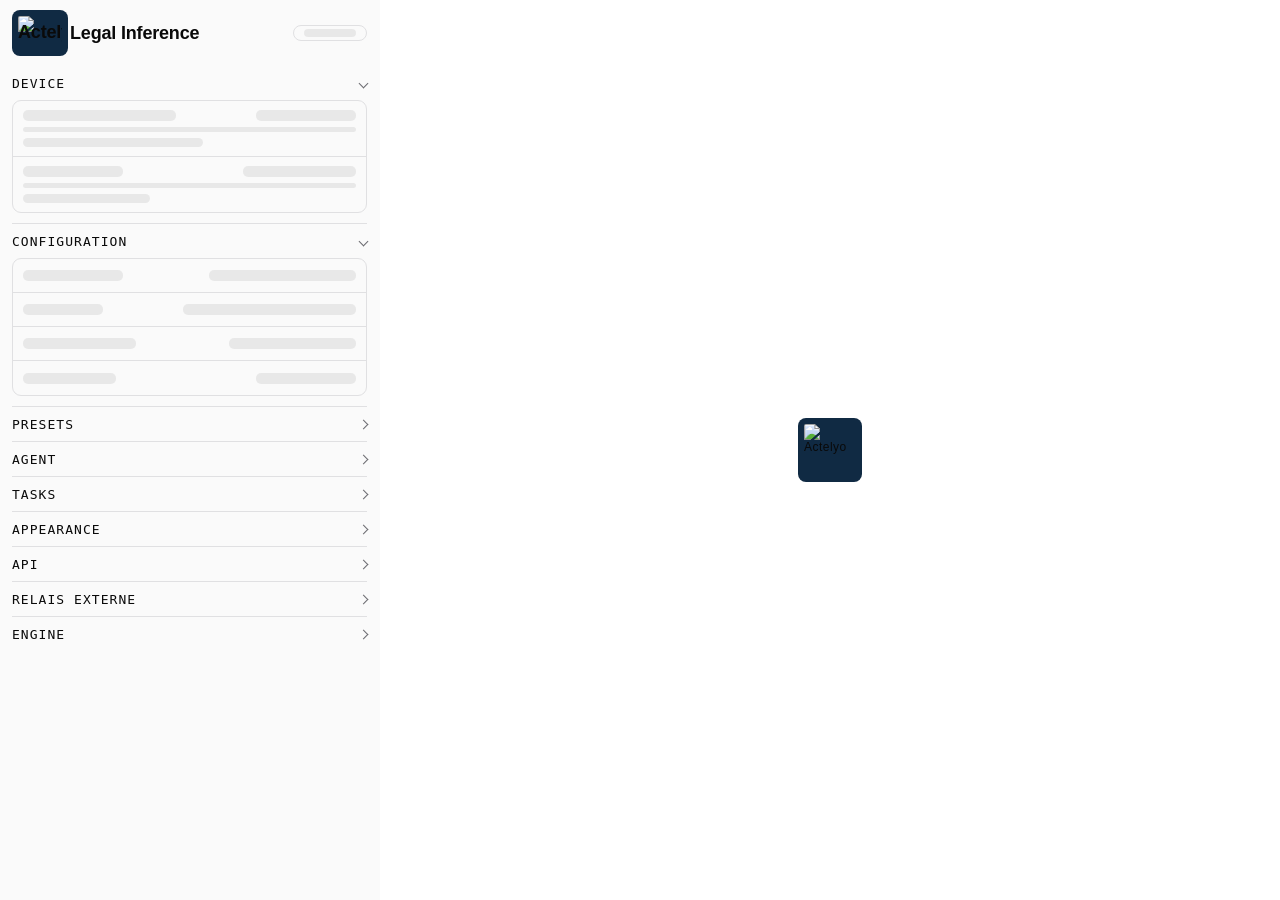
==== commit 9b68476d: "Verify Actelyo screens and correct remaining visible branding" ====
--- a/internal/ajean/ui/index.html
+++ b/internal/ajean/ui/index.html
@@ -1864,6 +1864,11 @@
 /* Conversation vide : un seul message centré à la place des réglages. */
 .xempty{display:flex;flex-direction:column;align-items:center;gap:6px;padding:44px 20px;text-align:center;color:var(--text);font-size:14px}
 .xempty-i{font-size:30px;line-height:1;color:var(--dim);opacity:.7}
+
+/* Keep the official light wordmark legible on either theme. */
+#brand img, #cl-logo, #ce-logo img { background:#102a43; padding:6px; border-radius:8px; box-sizing:content-box; }
+
+#brand-word { white-space:nowrap; }
 </style></head><body>
 <button id="menubtn" onclick="toggleSide()">☰</button>
 <!-- Installation d'un moteur en cours : le détail vit dans le panneau, qui est
@@ -1873,7 +1878,7 @@
 <div id="backdrop" onclick="toggleSide()"></div>
 <div class="side" id="side">
   <div class="sidehead">
-    <h1 id="brand" aria-label="Actelyo Legal Inference"><span id="brand-a"><img alt="Actelyo" src="/actelyo-logo.png" style="width:100px;height:40px;object-fit:contain"></span><span id="brand-word">Legal Inference</span><span id="ver"></span></h1>
+    <h1 id="brand" aria-label="Actelyo Legal Inference"><span id="brand-a"><img alt="Actelyo" src="/actelyo-logo.png" style="width:44px;height:34px;object-fit:contain"></span><span id="brand-word">Legal Inference</span><span id="ver"></span></h1>
     <span id="status-svc" class="statuspill" onclick="toggleSvcLog()" title="voir le journal du moteur" data-i18n="sidebar.status_svc_title" data-i18n-attr="title"><span class="skel skel-line" style="width:52px;height:8px;border-radius:999px"></span></span>
   </div>
   <!-- Avertissement de lancement (App Translocation macOS) — masqué par défaut. -->
@@ -2066,12 +2071,12 @@
       </div>
     </div></div>
   </details>
-  <details id="remote-details"><summary><span class="stitle" data-i18n="link.title">Actelyo Legal Inference LINK</span><span id="remote-badge" class="sbadge"></span></summary>
-    <div class="subhead"><span data-i18n="link.remote_subhead">Accès distant</span><span class="help" tabindex="0" onclick="event.preventDefault();event.stopPropagation();this.classList.toggle('open')">?<span class="tip" data-i18n="link.remote_help" data-i18n-html>Accédez à ce serveur Actelyo Legal Inference depuis <b>n'importe où</b>, sans ouvrir de port, à travers le relais <b>ajean.link</b>. Le trafic est chiffré de <b>bout en bout</b> : le relais ne voit rien. Abonnement 4,80 €/mois.</span></span></div>
-    <!-- Non connecté : on met en avant les avantages de l'abonnement Actelyo Legal Inference LINK pour
+  <details id="remote-details"><summary><span class="stitle" data-i18n="link.title">Relais externe</span><span id="remote-badge" class="sbadge"></span></summary>
+    <div class="subhead"><span data-i18n="link.remote_subhead">Accès distant</span><span class="help" tabindex="0" onclick="event.preventDefault();event.stopPropagation();this.classList.toggle('open')">?<span class="tip" data-i18n="link.remote_help" data-i18n-html>Accédez à ce serveur Actelyo Legal Inference depuis <b>n'importe où</b>, sans ouvrir de port, à travers le relais <b>ajean.link</b>. Le trafic est chiffré de <b>bout en bout</b> : le relais ne voit rien. Service tiers, abonnement séparé.</span></span></div>
+    <!-- Non connecté : on met en avant les avantages de l'abonnement External relay pour
          donner envie de s'abonner, puis le bouton (tout se passe dans la popup). -->
     <div id="remote-off" class="slist"><div class="rowbody">
-      <div class="link-perks-head" data-i18n="link.perks_heading">Passez à Actelyo Legal Inference LINK</div>
+      <div class="link-perks-head" data-i18n="link.perks_heading">Service tiers optionnel</div>
       <div class="link-perks">
         <div class="link-perk">
           <span class="link-perk-i"><svg viewBox="0 0 24 24" fill="none" stroke="currentColor" stroke-width="2" stroke-linecap="round" stroke-linejoin="round" aria-hidden="true"><rect x="3" y="11" width="18" height="11" rx="2"/><path d="M7 11V7a5 5 0 0 1 10 0v4"/></svg></span>
@@ -2088,7 +2093,7 @@
       </div>
       <p class="muted" style="margin:0 0 8px" data-i18n="link.remote_off_desc">Ouvrez l'accès distant à ce serveur en quelques clics, sans terminal.</p>
       <button onclick="remoteConnect()" style="border-color:var(--accent);color:var(--accent)" data-i18n="link.connect_button">Connecter à ajean.link</button>
-      <div class="link-price" data-i18n="link.price_note">4,80 €/mois · sans engagement, résiliable à tout moment</div>
+      <div class="link-price" data-i18n="link.price_note">Service tiers : conditions et tarifs sur le portail du fournisseur.</div>
     </div></div>
     <!-- Connecté : URL publique + appairage + déconnexion. Le bouton « démarrer
          le tunnel » vit DANS la carte de l'adresse : c'est l'action de cette
@@ -2131,8 +2136,8 @@
       </div>
     </div>
     <!-- Rappel discret des avantages inclus (compte connecté). En footer de TOUTE la
-         section Actelyo Legal Inference LINK, pas coincé entre deux cartes : piloté par renderRemote. -->
-    <div id="remote-perks-mini" class="link-perks-mini" style="display:none" data-i18n="link.perks_mini" data-i18n-html>Inclus dans <b>Actelyo Legal Inference LINK</b> : accès distant chiffré de bout en bout · support dédié par chat · sauvegarde de vos réglages, presets, historique et mémoire.</div>
+         section External relay, pas coincé entre deux cartes : piloté par renderRemote. -->
+    <div id="remote-perks-mini" class="link-perks-mini" style="display:none" data-i18n="link.perks_mini" data-i18n-html>Inclus dans <b>External relay</b> : accès distant chiffré de bout en bout · support dédié par chat · sauvegarde de vos réglages, presets, historique et mémoire.</div>
   </details>
   <details id="lc-details"><summary><span class="stitle" data-i18n="engine.title">Engine</span></summary>
     <!-- Une seule carte : état, choix du mode et journal d'installation sont le
@@ -2245,7 +2250,7 @@
          qui la sépare du fil — la carte ne bouge donc pas d'un pixel. -->
     <div id="attach-list"></div>
     <div id="inputbar">
-      <textarea id="input" rows="1" placeholder="Discuter avec Jean" onkeydown="onKey(event)" oninput="autoGrow(this);syncSendBtn()" onpaste="onPaste(event)" data-i18n="chat.input_placeholder" data-i18n-attr="placeholder"></textarea>
+      <textarea id="input" rows="1" placeholder="Discuter avec Actelyo" onkeydown="onKey(event)" oninput="autoGrow(this);syncSendBtn()" onpaste="onPaste(event)" data-i18n="chat.input_placeholder" data-i18n-attr="placeholder"></textarea>
       <!-- Bouton « + » gris : JUSTE à gauche de la flèche d'envoi. Ouvre un petit menu
            (fichiers + trackers + mémoire). -->
       <button id="plus-btn" onclick="togglePlusMenu(event)" title="Ajouter" aria-label="Ajouter" aria-haspopup="true" data-i18n="chat.plus_button_title" data-i18n-attr="title"><svg viewBox="0 0 24 24" width="19" height="19" fill="none" stroke="currentColor" stroke-width="2.4" stroke-linecap="round" aria-hidden="true"><path d="M12 5v14M5 12h14"/></svg></button>
@@ -3258,20 +3263,20 @@
   "api.key_generate": "générer",
   "api.key_set": "définir…",
   "api.key_clear": "retirer",
-  "link.title": "Actelyo Legal Inference LINK",
+  "link.title": "Relais externe",
   "link.remote_subhead": "Accès distant",
-  "link.remote_help": "Accédez à ce serveur Actelyo Legal Inference depuis <b>n'importe où</b>, sans ouvrir de port, à travers le relais <b>ajean.link</b>. Le trafic est chiffré de <b>bout en bout</b> : le relais ne voit rien. Abonnement 4,80 €/mois.",
+  "link.remote_help": "Accédez à ce serveur Actelyo Legal Inference depuis <b>n'importe où</b>, sans ouvrir de port, à travers le relais <b>ajean.link</b>. Le trafic est chiffré de <b>bout en bout</b> : le relais ne voit rien. Service tiers, abonnement séparé.",
   "link.remote_off_desc": "Ouvrez l'accès distant à ce serveur en quelques clics, sans terminal.",
   "link.connect_button": "Connecter à ajean.link",
-  "link.perks_heading": "Passez à Actelyo Legal Inference LINK",
+  "link.perks_heading": "Service tiers optionnel",
   "link.perk_remote_t": "Accès distant sécurisé",
   "link.perk_remote_d": "Accédez à votre serveur Actelyo Legal Inference depuis n'importe où et depuis n'importe quelle application, chiffré de bout en bout — le relais ne voit rien.",
   "link.perk_support_t": "Support dédié par chat",
   "link.perk_support_d": "Une messagerie dédiée pour répondre à toutes vos questions, directement depuis l'application.",
   "link.perk_backup_t": "Sauvegarde intégrée",
   "link.perk_backup_d": "Vos réglages, presets, historique et mémoire sauvegardés automatiquement, chiffrés avant l'envoi.",
-  "link.price_note": "4,80 €/mois · sans engagement, résiliable à tout moment",
-  "link.perks_mini": "Inclus dans <b>Actelyo Legal Inference LINK</b> : accès distant chiffré de bout en bout · support dédié par chat · sauvegarde de vos réglages, presets, historique et mémoire.",
+  "link.price_note": "Service tiers : conditions et tarifs sur le portail du fournisseur.",
+  "link.perks_mini": "Inclus dans <b>External relay</b> : accès distant chiffré de bout en bout · support dédié par chat · sauvegarde de vos réglages, presets, historique et mémoire.",
   "link.remote_address_label": "Votre adresse d'accès distant",
   "link.copy_title": "copier",
   "link.open_title": "ouvrir",
@@ -3312,7 +3317,7 @@
   "chat.compactions_title": "Compactages du contexte dans cette conversation",
   "chat.reason_level_title": "Niveau de réflexion",
   "chat.projects_button_title": "Projets (mémoire + conversations cloisonnées)",
-  "chat.input_placeholder": "Discuter avec Jean",
+  "chat.input_placeholder": "Discuter avec Actelyo",
   "chat.plus_button_title": "Ajouter",
   "chat.send_button_title": "envoyer",
   "chat.stop_button_title": "Arrêter",
@@ -4127,14 +4132,14 @@
   "models.picker.files": "fichiers",
   "models.picker.missing_plural": "manquants",
   "models.picker.missing_singular": "manquant",
-  "models.picker.ajean_folder": "dossier ajean",
+  "models.picker.ajean_folder": "dossier du moteur",
   "models.picker.not_found_suffix": "— introuvable ; ajoute son dossier ci-dessous",
   "models.picker.not_found_paren": "(introuvable)",
   "models.dirs.models_plural": "modèles",
   "models.dirs.models_singular": "modèle",
   "models.dirs.unreadable": "illisible",
   "models.dirs.free": "libres",
-  "models.dirs.ajean_folder": "dossier ajean",
+  "models.dirs.ajean_folder": "dossier du moteur",
   "models.dirs.remove": "retirer",
   "models.dirs.enter_path": "indique un chemin de dossier",
   "models.dirs.added": "dossier ajouté",
@@ -4351,20 +4356,20 @@
   "api.key_generate": "generate",
   "api.key_set": "set…",
   "api.key_clear": "remove",
-  "link.title": "Actelyo Legal Inference LINK",
+  "link.title": "External relay",
   "link.remote_subhead": "Remote access",
-  "link.remote_help": "Access this Actelyo Legal Inference server from <b>anywhere</b>, with no port forwarding, through the <b>ajean.link</b> relay. Traffic is encrypted <b>end-to-end</b>: the relay sees nothing. Subscription €4.80/month.",
+  "link.remote_help": "Access this Actelyo Legal Inference server from <b>anywhere</b>, with no port forwarding, through the <b>ajean.link</b> relay. Traffic is encrypted <b>end-to-end</b>: the relay sees nothing. Third-party service with a separate subscription.",
   "link.remote_off_desc": "Open remote access to this server in a few clicks, no terminal needed.",
   "link.connect_button": "Connect to ajean.link",
-  "link.perks_heading": "Upgrade to Actelyo Legal Inference LINK",
+  "link.perks_heading": "Optional third-party service",
   "link.perk_remote_t": "Secure remote access",
   "link.perk_remote_d": "Reach your Actelyo Legal Inference server from anywhere and from any app, end-to-end encrypted — the relay sees nothing.",
   "link.perk_support_t": "Dedicated chat support",
   "link.perk_support_d": "A dedicated inbox to answer all your questions, right from the app.",
   "link.perk_backup_t": "Built-in backup",
   "link.perk_backup_d": "Your settings, presets, history and memory backed up automatically, encrypted before upload.",
-  "link.price_note": "€4.80/month · no commitment, cancel anytime",
-  "link.perks_mini": "Included with <b>Actelyo Legal Inference LINK</b>: end-to-end encrypted remote access · dedicated chat support · backup of your settings, presets, history and memory.",
+  "link.price_note": "Third-party service: see the provider portal for terms and pricing.",
+  "link.perks_mini": "Included with <b>External relay</b>: end-to-end encrypted remote access · dedicated chat support · backup of your settings, presets, history and memory.",
   "link.remote_address_label": "Your remote access address",
   "link.copy_title": "copy",
   "link.open_title": "open",
@@ -4405,7 +4410,7 @@
   "chat.compactions_title": "Context compactions in this conversation",
   "chat.reason_level_title": "Reasoning level",
   "chat.projects_button_title": "Projects (isolated memory + conversations)",
-  "chat.input_placeholder": "Chat with Jean",
+  "chat.input_placeholder": "Chat with Actelyo",
   "chat.plus_button_title": "Add",
   "chat.send_button_title": "send",
   "chat.stop_button_title": "stop",
@@ -5220,14 +5225,14 @@
   "models.picker.files": "files",
   "models.picker.missing_plural": "missing",
   "models.picker.missing_singular": "missing",
-  "models.picker.ajean_folder": "ajean folder",
+  "models.picker.ajean_folder": "engine folder",
   "models.picker.not_found_suffix": "— not found; add its folder below",
   "models.picker.not_found_paren": "(not found)",
   "models.dirs.models_plural": "models",
   "models.dirs.models_singular": "model",
   "models.dirs.unreadable": "unreadable",
   "models.dirs.free": "free",
-  "models.dirs.ajean_folder": "ajean folder",
+  "models.dirs.ajean_folder": "engine folder",
   "models.dirs.remove": "remove",
   "models.dirs.enter_path": "enter a folder path",
   "models.dirs.added": "folder added",
@@ -6621,7 +6626,7 @@
     // tunnel, où tout arrive en application/json.
     const cd = r.headers.get('Content-Disposition') || '';
     const m = cd.match(/filename="([^"]+)"/);
-    const name = m ? m[1] : 'ajean-conversation.' + (url.includes('format=json') ? 'json' : 'md');
+    const name = m ? m[1] : 'actelyo-conversation.' + (url.includes('format=json') ? 'json' : 'md');
     // ⚠️ blobURL, surtout pas `url` : ce nom est déjà celui du paramètre, et le
     // redéclarer ici mettrait la ligne `jfetch(url)` ci-dessus dans la zone morte
     // du const — l'export échouerait avant même de partir.
